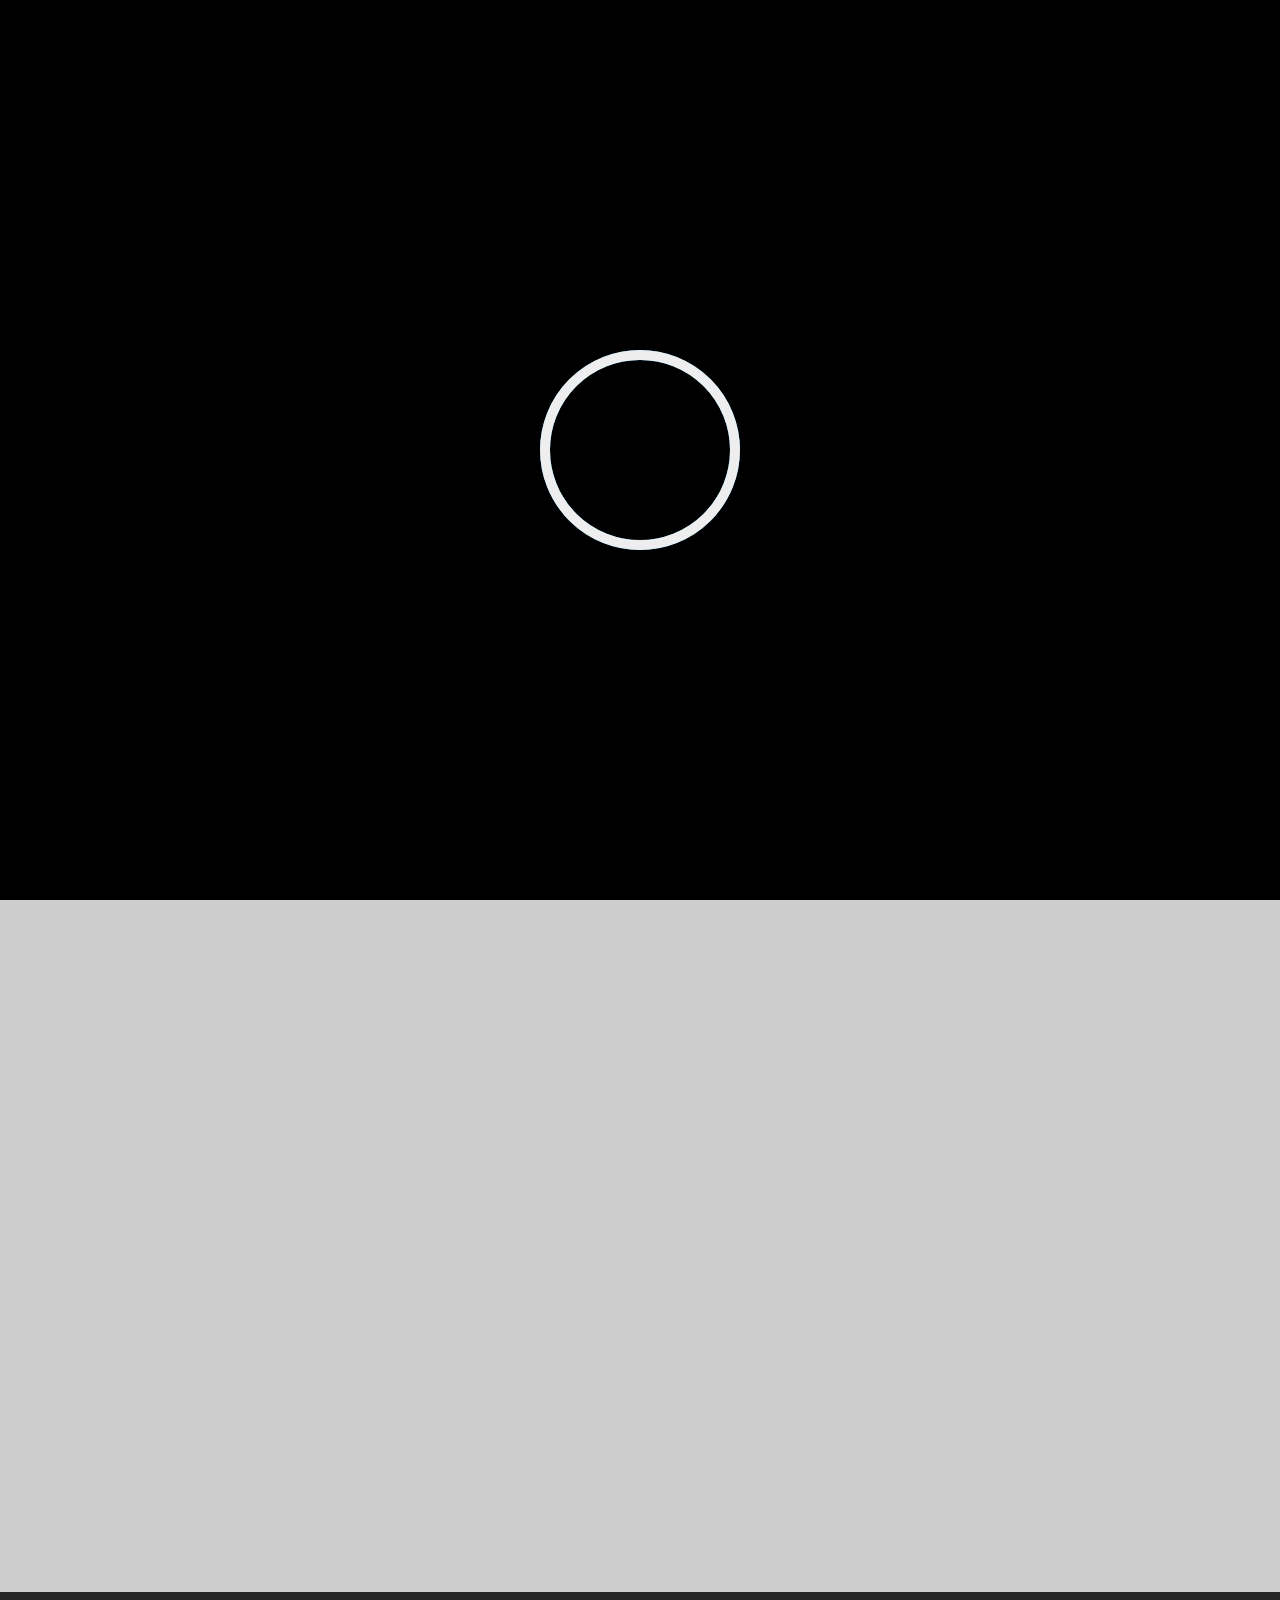
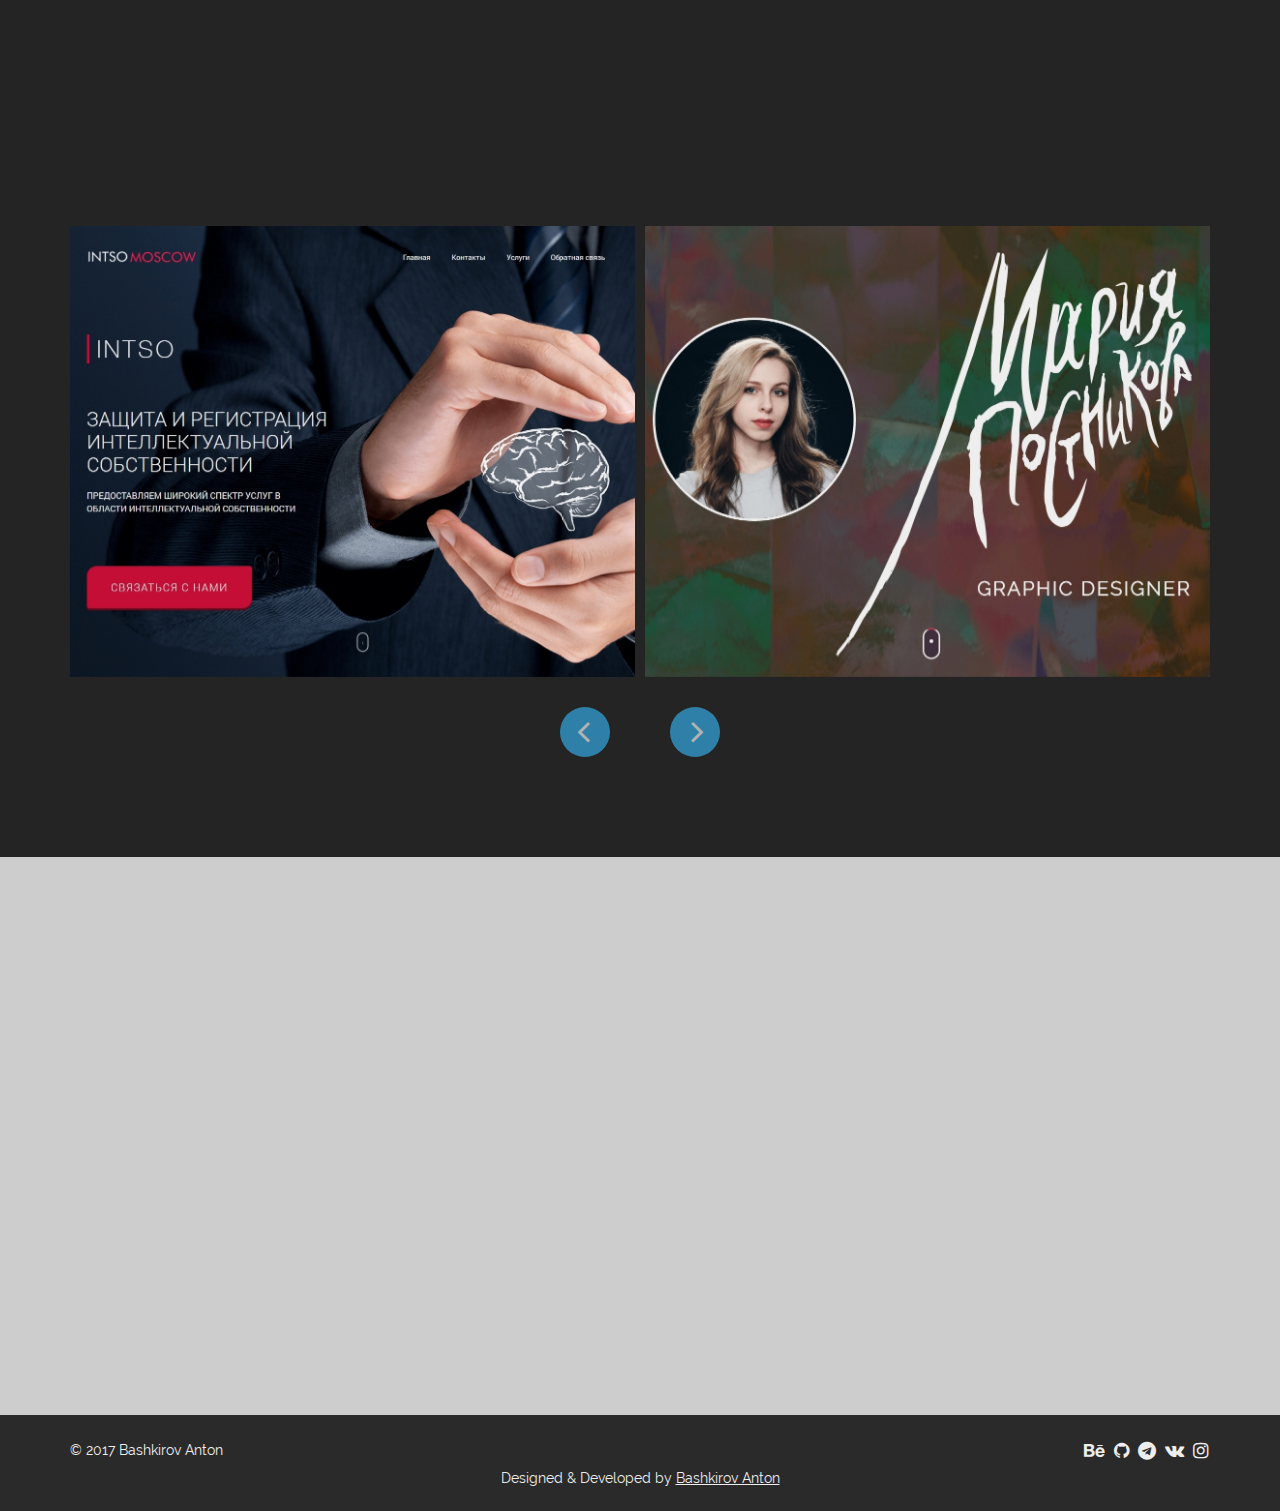
==== index.html @ 1de1ce66 "Changes" ====
<!DOCTYPE html>
<html lang="ru">

<head>

	<meta charset="utf-8">

	<title>WoeDesign | Web-Design/Front-End</title>
	<meta name="description" content="">

	<meta http-equiv="X-UA-Compatible" content="IE=edge">
	<meta name="viewport" content="width=device-width, initial-scale=1, maximum-scale=1">

	<meta property="og:image" content="img/og_image.jpg">
	<link rel="shortcut icon" href="img/favicon/favicon.png" type="image/png">
	<link rel="apple-touch-icon" href="img/favicon/apple-touch-icon.png">
	<link rel="apple-touch-icon" sizes="72x72" href="img/favicon/apple-touch-icon-72x72.png">
	<link rel="apple-touch-icon" sizes="114x114" href="img/favicon/apple-touch-icon-114x114.png">

	<!-- Chrome, Firefox OS and Opera -->
	<meta name="theme-color" content="#000">
	<!-- Windows Phone -->
	<meta name="msapplication-navbutton-color" content="#000">
	<!-- iOS Safari -->
	<meta name="apple-mobile-web-app-status-bar-style" content="#000">

	<style>body { opacity: 0; overflow-x: hidden; } html { background-color: #fff; }</style>

</head>

<body>

	<div class="preloader">
		<div class="pulse"></div>
	</div>

	<header id="head" class="main_head" data-parallax-image="img/head_bg.png">
		<div class="col-md-12">
			<div class="container">
				<div class="row">
					<div class="logo_container">
						<div class="logo">
							<img src="img/top_logo.svg" alt="">
						</div>
					</div>
					<div class="mnu_container" >

						<button class="menu-toggle">
							<span class="bars"></span>
						</button>

					</div>
					<nav class="top_mnu">
						<ul>
							<li><a href="#head"><span>Home</span></a></li>
							<li><a href="#about"><span>About me</span></a></li>
							<!-- <li><a href="#resume"><span>Резюме</span></a></li> -->
							<li><a href="#portfolio"><span>Portfolio</span></a></li>
							<li><a href="#feedback"><span>Contacts</span></a></li>
						</ul>
					</nav>
				</div>
			</div>
		</div>
		<div class="top_wrapper">
			<div class="top_descr">
				<div class="top_centered">
					<div class="top_text">
						<div class="svg_img"><img class="main_logo" src="img/main_logo.svg" alt="logo"></div>
						<p>Web_Design / Front_End</p>

						<div class="mouse_wrapper">
							<div class="mouse"></div>
						</div>
					</div>
				</div>
			</div>
		</div>


	</header>

	<section id="about" class="s-wide s_light f_sec">
		<div class="section_header from_bottom">
			<h2>About me</h2>
			<p>few details</p>
			<!-- <img src="img/sepblack.png" alt=""> -->
		</div>

		<div class="section_content">
			<div class="container">
				<div class="row">


					<div class="col-md-4 col-md-push-4">
						<div class="photo_wrapper from_bottom">
							<h3>Фото</h3>
							<div class="photo"><img src="img/123.jpg" alt="my_photo"></div>
						</div>
						<div class="social_wrapper from_bottom">
							<p>
								<a target="_blank" href="https://www.behance.net/woeisanton0ff6"><i class="fa fa-behance"></i></a> 
								<a target="_blank" href="https://github.com/WoeIsAnton"><i class="fa fa-github"></i></a>
								<a target="_blank" href="https://t.me/WoeIsAnton"><i class="fa fa-telegram"></i></a>
								<a target="_blank" href="https://www.vk.com/woeisanton/"><i class="fa fa-vk"></i></a> 
								<a target="_blank" href="https://www.instagram.com/woeisanton/"><i class="fa fa-instagram"></i></a>
							</p>
						</div>
					</div>
					<div class="col-md-4 col-md-pull-4">
						<div class="about_wrapper from_left">
							<h3>Немного обо мне</h3>
							<p>Меня зовут Антон, мне 23 года, Веб-дизайном и фронт-эндом занимаюсь в общей сложности около полугода. Любовь к данному направлению пришла совершенно случайно, во время работы контент-менеджером, но с тех пор я стараюсь прикладывать максимум усилий для собственного развития в данной области.</p>
							<p>Парктического опыта пока еще не много, но уже есть несколько готовых работ в портфолио.</p>
						</div>
					</div>
					<div class="col-md-4">
						<div class="skills_wrapper from_right">
							<h3>Ключевые навыки</h3>
							<p>h c</p>
							<p>p b</p>
							<p class="sass">s</p>
						</div>
					</div>
				</div>
			</div>
		</div>


	</section>


<!-- <section id="resume" class="s-wide s_grey">
	<div class="section_header">
		<h2>Резюме</h2>
		<div>Давайте знакомиться</div>
		<img src="img/sepWhite.png" alt="">
	</div>
	<div class="section_content">
		<div class="container">
			<div class="row">
			</div>
		</div>
	</div>
</section> -->


<section id="portfolio" class="s-wide s_grey">
	
	<div class="section_header from_bottom">
		<h2>Portfolio</h2>
		<p>Last works</p>
		<!-- <img src="img/sepWhite.png" alt=""> -->
	</div>
	<div class="section_content">
		<div class="container">
			<div class="row">
				
			<div class="col-sm-12">


				<div class="owl-carousel owl-theme">
					<div class="carousel_item">
					<img src="img/items/1item.png" alt="intso">
						<div class="item_content">
						
						<h3>Сайт ИП Артема Авдеева</h3>
						<a target="_blank" href="http://intso.moscow/">Посмотреть</a>
						</div>
					</div>
					<div class="carousel_item">
					<img src="img/items/2item.png" alt="intso">
						<div class="item_content">
						
						<h3>Портфолио Марии Постниковой</h3>
						<a target="_blank" href="https://woeisanton.github.io/mary-portfolio">Посмотреть</a>
						</div>
					</div>
					<div class="carousel_item">
					<img src="img/items/3item.png" alt="intso">
						<div class="item_content">
						
						<h3>Анимированный логотип</h3>
						<a target="_blank" href="https://woeisanton.github.io/logo">Посмотреть</a>
						</div>
					</div>

				</div>
			</div>
		</div>
	</div>
</section>


<section id="feedback" class="s-wide s_light">
	<div class="section_header from_bottom">
		<h2>Contacts</h2>
		<p>feedback</p>
		<!-- <img src="img/sepWhite.png" alt=""> -->
	</div>
	<div class="section_content">
		<div class="container">
			<div class="row">


					<div class="col-md-6 from_left">
						<div class="cont_info tar">
							<h2>Bashkirov Anton</h2>
							<p><i class="fa fa-envelope"></i> woe.is.anton@gmail.com</p>
							<p><i class="fa fa-phone"></i></i> +7 (916) 707-50-83</p>
						</div>
						<div class="social_icons tar">
							<p>Социальные профили</p>
							<div class="link_wrap">
								<p>
									<a target="_blank" href="https://www.behance.net/woeisanton0ff6"><i class="fa fa-behance"></i></a> 
									<a target="_blank" href="https://github.com/WoeIsAnton"><i class="fa fa-github"></i></a>
									<a target="_blank" href="https://t.me/WoeIsAnton"><i class="fa fa-telegram"></i></a>
									<a target="_blank" href="https://www.vk.com/woeisanton/"><i class="fa fa-vk"></i></a> 
									<a target="_blank" href="https://www.instagram.com/woeisanton/"><i class="fa fa-instagram"></i></a>
								</p>
							</div>
						</div>
					</div>
					<div class="col-md-6">
						<form action="" class="feedback_form from_right">
							<label>
								<input type="text" name="Имя" placeholder="Ваше имя" required="">
							</label>
							<label>
								<input type="email" name="Email" placeholder="Ваш Email" required="">
							</label>
							<label>
								<textarea type="text" name="Сообщение" placeholder="Вашe Сообщение" required=""></textarea>
							</label>
							<button class="submit">Отправить</button>
						</form>
					</div>
				</div>
<!-- <div class="col-sm-6">
	<p>1</p>
	<p>1</p>
	<p>1</p>
	<p>1</p>
	<p>1</p>
	<p>1</p>
</div>
<div class="col-sm-6"></div>
	<label>
		<input type="text" name="Имя" placeholder="Ваше имя" required="">
	</label>
	<label>
		<input type="email" name="Email" placeholder="Email" required="">
	</label>
	<label>
		<input type="textarea" name="Имя" placeholder="Сообщение" required="">
	</label>
 -->






<!-- 				<div class="col-sm-12">
					<div class="btn_wrap">
						<a class="wokk_button" href="https://woeisanton.github.io/wokk">НАЖМИ</a>
					</div>
				</div> -->
				

				
			</div>
		</div>
	</div>


</section>

<footer class="main_foot">
	<div class="container">
		<div class="row">

		<div class="col-sm-6">
			<div class="copy_wrap">
				<p>© 2017 Bashkirov Anton</p>
			</div>
		</div>

		<div class="col-sm-6">
			<div class="link_wrap">
				<p>
					<a target="_blank" href="https://www.behance.net/woeisanton0ff6"><i class="fa fa-behance"></i></a> 
					<a target="_blank" href="https://github.com/WoeIsAnton"><i class="fa fa-github"></i></a>
					<a target="_blank" href="https://t.me/WoeIsAnton"><i class="fa fa-telegram"></i></a>
					<a target="_blank" href="https://www.vk.com/woeisanton/"><i class="fa fa-vk"></i></a> 
					<a target="_blank" href="https://www.instagram.com/woeisanton/"><i class="fa fa-instagram"></i></a>
				</p>
			</div>
		</div>

		<div class="col-sm-12">
			<div class="dd_wrap">
			<p>Designed & Developed by <a class="bh" href="https://woeisanton.github.io/" target="_blank">Bashkirov Anton</a></p>
			</div>
		</div>



		</div>
	</div>

</footer>


<link rel="stylesheet" href="css/main.min.css">
<script src="js/scripts.min.js"></script>

</body>
</html>
---- css/main.min.css ----
@font-face{font-family:Roboto-ex;font-weight:700;font-style:normal;src:url(../fonts/RobotoBold/RobotoBold.eot);src:url(../fonts/RobotoBold/RobotoBold.eot?#iefix) format("embedded-opentype"),url(../fonts/RobotoBold/RobotoBold.woff) format("woff"),url(../fonts/RobotoBold/RobotoBold.ttf) format("truetype")}@font-face{font-family:Roboto-ex;font-weight:300;font-style:normal;src:url(../fonts/RobotoLight/RobotoLight.eot);src:url(../fonts/RobotoLight/RobotoLight.eot?#iefix) format("embedded-opentype"),url(../fonts/RobotoLight/RobotoLight.woff) format("woff"),url(../fonts/RobotoLight/RobotoLight.ttf) format("truetype")}@font-face{font-family:Roboto-ex;font-weight:400;font-style:normal;src:url(../fonts/RobotoRegular/RobotoRegular.eot);src:url(../fonts/RobotoRegular/RobotoRegular.eot?#iefix) format("embedded-opentype"),url(../fonts/RobotoRegular/RobotoRegular.woff) format("woff"),url(../fonts/RobotoRegular/RobotoRegular.ttf) format("truetype")}@font-face{font-family:Raleway-ex;font-weight:700;font-style:normal;src:url(../fonts/RalewayBold/RalewayBold.eot);src:url(../fonts/RalewayBold/RalewayBold.eot?#iefix) format("embedded-opentype"),url(../fonts/RalewayBold/RalewayBold.woff) format("woff"),url(../fonts/RalewayBold/RalewayBold.ttf) format("truetype")}@font-face{font-family:Raleway-ex;font-weight:300;font-style:normal;src:url(../fonts/RalewayLight/RalewayLight.eot);src:url(../fonts/RalewayLight/RalewayLight.eot?#iefix) format("embedded-opentype"),url(../fonts/RalewayLight/RalewayLight.woff) format("woff"),url(../fonts/RalewayLight/RalewayLight.ttf) format("truetype")}@font-face{font-family:Raleway-ex;font-weight:400;font-style:normal;src:url(../fonts/RalewayRegular/RalewayRegular.eot);src:url(../fonts/RalewayRegular/RalewayRegular.eot?#iefix) format("embedded-opentype"),url(../fonts/RalewayRegular/RalewayRegular.woff) format("woff"),url(../fonts/RalewayRegular/RalewayRegular.ttf) format("truetype")}@font-face{font-family:din-ex;font-weight:400;font-style:normal;src:url(../fonts/din/din.eot);src:url(../fonts/din/din.eot?#iefix) format("embedded-opentype"),url(../fonts/din/din.woff) format("woff"),url(../fonts/din/din.ttf) format("truetype")}@font-face{font-family:icons;font-weight:400;font-style:normal;src:url(../fonts/icons/icons.eot);src:url(../fonts/icons/icons.eot?#iefix) format("embedded-opentype"),url(../fonts/icons/icons.woff) format("woff"),url(../fonts/icons/icons.ttf) format("truetype")}@font-face{font-family:fontawesome;font-weight:400;font-style:normal;src:url(../fonts/fontawesome/fontawesome.eot);src:url(../fonts/fontawesome/fontawesome.eot?#iefix) format("embedded-opentype"),url(../fonts/fontawesome/fontawesome.woff) format("woff"),url(../fonts/fontawesome/fontawesome.ttf) format("truetype")}html{font-family:sans-serif;-ms-text-size-adjust:100%;-webkit-text-size-adjust:100%}body{margin:0}article,aside,details,figcaption,figure,footer,header,hgroup,main,menu,nav,section,summary{display:block}audio,canvas,progress,video{display:inline-block;vertical-align:baseline}audio:not([controls]){display:none;height:0}[hidden],template{display:none}a{background-color:transparent}a:active,a:hover{outline:0}abbr[title]{border-bottom:1px dotted}b,strong{font-weight:700}dfn{font-style:italic}h1{font-size:2em;margin:.67em 0}mark{background:#ff0;color:#000}small{font-size:80%}sub,sup{font-size:75%;line-height:0;position:relative;vertical-align:baseline}sup{top:-.5em}sub{bottom:-.25em}img{border:0}svg:not(:root){overflow:hidden}figure{margin:1em 40px}hr{-webkit-box-sizing:content-box;box-sizing:content-box;height:0}pre{overflow:auto}code,kbd,pre,samp{font-family:monospace,monospace;font-size:1em}button,input,optgroup,select,textarea{color:inherit;font:inherit;margin:0}button{overflow:visible}button,select{text-transform:none}button,html input[type=button],input[type=reset],input[type=submit]{-webkit-appearance:button;cursor:pointer}button[disabled],html input[disabled]{cursor:default}button::-moz-focus-inner,input::-moz-focus-inner{border:0;padding:0}input{line-height:normal}input[type=checkbox],input[type=radio]{-webkit-box-sizing:border-box;box-sizing:border-box;padding:0}input[type=number]::-webkit-inner-spin-button,input[type=number]::-webkit-outer-spin-button{height:auto}input[type=search]{-webkit-appearance:textfield;-webkit-box-sizing:content-box;box-sizing:content-box}input[type=search]::-webkit-search-cancel-button,input[type=search]::-webkit-search-decoration{-webkit-appearance:none}fieldset{border:1px solid silver;margin:0 2px;padding:.35em .625em .75em}legend{border:0;padding:0}textarea{overflow:auto}optgroup{font-weight:700}table{border-collapse:collapse;border-spacing:0}td,th{padding:0}*{-webkit-box-sizing:border-box;box-sizing:border-box}:after,:before{-webkit-box-sizing:border-box;box-sizing:border-box}html{font-size:10px;-webkit-tap-highlight-color:transparent}body{font-family:"Helvetica Neue",Helvetica,Arial,sans-serif;font-size:14px;line-height:1.42857143;color:#333;background-color:#fff}button,input,select,textarea{font-family:inherit;font-size:inherit;line-height:inherit}a{color:#337ab7;text-decoration:none}a:focus,a:hover{color:#23527c;text-decoration:underline}a:focus{outline:5px auto -webkit-focus-ring-color;outline-offset:-2px}figure{margin:0}img{vertical-align:middle}.img-responsive{display:block;max-width:100%;height:auto}.img-rounded{-webkit-border-radius:6px;border-radius:6px}.img-thumbnail{padding:4px;line-height:1.42857143;background-color:#fff;border:1px solid #ddd;-webkit-border-radius:4px;border-radius:4px;-webkit-transition:all .2s ease-in-out;-o-transition:all .2s ease-in-out;transition:all .2s ease-in-out;display:inline-block;max-width:100%;height:auto}.img-circle{-webkit-border-radius:50%;border-radius:50%}hr{margin-top:20px;margin-bottom:20px;border:0;border-top:1px solid #eee}.sr-only{position:absolute;width:1px;height:1px;margin:-1px;padding:0;overflow:hidden;clip:rect(0,0,0,0);border:0}.sr-only-focusable:active,.sr-only-focusable:focus{position:static;width:auto;height:auto;margin:0;overflow:visible;clip:auto}[role=button]{cursor:pointer}.container{margin-right:auto;margin-left:auto;padding-left:15px;padding-right:15px}@media (min-width:768px){.container{width:750px}}@media (min-width:992px){.container{width:970px}}@media (min-width:1200px){.container{width:1170px}}.container-fluid{margin-right:auto;margin-left:auto;padding-left:15px;padding-right:15px}.row{margin-left:-15px;margin-right:-15px}.col-lg-1,.col-lg-10,.col-lg-11,.col-lg-12,.col-lg-2,.col-lg-3,.col-lg-4,.col-lg-5,.col-lg-6,.col-lg-7,.col-lg-8,.col-lg-9,.col-md-1,.col-md-10,.col-md-11,.col-md-12,.col-md-2,.col-md-3,.col-md-4,.col-md-5,.col-md-6,.col-md-7,.col-md-8,.col-md-9,.col-sm-1,.col-sm-10,.col-sm-11,.col-sm-12,.col-sm-2,.col-sm-3,.col-sm-4,.col-sm-5,.col-sm-6,.col-sm-7,.col-sm-8,.col-sm-9,.col-xs-1,.col-xs-10,.col-xs-11,.col-xs-12,.col-xs-2,.col-xs-3,.col-xs-4,.col-xs-5,.col-xs-6,.col-xs-7,.col-xs-8,.col-xs-9{position:relative;min-height:1px;padding-left:15px;padding-right:15px}.col-xs-1,.col-xs-10,.col-xs-11,.col-xs-12,.col-xs-2,.col-xs-3,.col-xs-4,.col-xs-5,.col-xs-6,.col-xs-7,.col-xs-8,.col-xs-9{float:left}.col-xs-12{width:100%}.col-xs-11{width:91.66666667%}.col-xs-10{width:83.33333333%}.col-xs-9{width:75%}.col-xs-8{width:66.66666667%}.col-xs-7{width:58.33333333%}.col-xs-6{width:50%}.col-xs-5{width:41.66666667%}.col-xs-4{width:33.33333333%}.col-xs-3{width:25%}.col-xs-2{width:16.66666667%}.col-xs-1{width:8.33333333%}.col-xs-pull-12{right:100%}.col-xs-pull-11{right:91.66666667%}.col-xs-pull-10{right:83.33333333%}.col-xs-pull-9{right:75%}.col-xs-pull-8{right:66.66666667%}.col-xs-pull-7{right:58.33333333%}.col-xs-pull-6{right:50%}.col-xs-pull-5{right:41.66666667%}.col-xs-pull-4{right:33.33333333%}.col-xs-pull-3{right:25%}.col-xs-pull-2{right:16.66666667%}.col-xs-pull-1{right:8.33333333%}.col-xs-pull-0{right:auto}.col-xs-push-12{left:100%}.col-xs-push-11{left:91.66666667%}.col-xs-push-10{left:83.33333333%}.col-xs-push-9{left:75%}.col-xs-push-8{left:66.66666667%}.col-xs-push-7{left:58.33333333%}.col-xs-push-6{left:50%}.col-xs-push-5{left:41.66666667%}.col-xs-push-4{left:33.33333333%}.col-xs-push-3{left:25%}.col-xs-push-2{left:16.66666667%}.col-xs-push-1{left:8.33333333%}.col-xs-push-0{left:auto}.col-xs-offset-12{margin-left:100%}.col-xs-offset-11{margin-left:91.66666667%}.col-xs-offset-10{margin-left:83.33333333%}.col-xs-offset-9{margin-left:75%}.col-xs-offset-8{margin-left:66.66666667%}.col-xs-offset-7{margin-left:58.33333333%}.col-xs-offset-6{margin-left:50%}.col-xs-offset-5{margin-left:41.66666667%}.col-xs-offset-4{margin-left:33.33333333%}.col-xs-offset-3{margin-left:25%}.col-xs-offset-2{margin-left:16.66666667%}.col-xs-offset-1{margin-left:8.33333333%}.col-xs-offset-0{margin-left:0}@media (min-width:768px){.col-sm-1,.col-sm-10,.col-sm-11,.col-sm-12,.col-sm-2,.col-sm-3,.col-sm-4,.col-sm-5,.col-sm-6,.col-sm-7,.col-sm-8,.col-sm-9{float:left}.col-sm-12{width:100%}.col-sm-11{width:91.66666667%}.col-sm-10{width:83.33333333%}.col-sm-9{width:75%}.col-sm-8{width:66.66666667%}.col-sm-7{width:58.33333333%}.col-sm-6{width:50%}.col-sm-5{width:41.66666667%}.col-sm-4{width:33.33333333%}.col-sm-3{width:25%}.col-sm-2{width:16.66666667%}.col-sm-1{width:8.33333333%}.col-sm-pull-12{right:100%}.col-sm-pull-11{right:91.66666667%}.col-sm-pull-10{right:83.33333333%}.col-sm-pull-9{right:75%}.col-sm-pull-8{right:66.66666667%}.col-sm-pull-7{right:58.33333333%}.col-sm-pull-6{right:50%}.col-sm-pull-5{right:41.66666667%}.col-sm-pull-4{right:33.33333333%}.col-sm-pull-3{right:25%}.col-sm-pull-2{right:16.66666667%}.col-sm-pull-1{right:8.33333333%}.col-sm-pull-0{right:auto}.col-sm-push-12{left:100%}.col-sm-push-11{left:91.66666667%}.col-sm-push-10{left:83.33333333%}.col-sm-push-9{left:75%}.col-sm-push-8{left:66.66666667%}.col-sm-push-7{left:58.33333333%}.col-sm-push-6{left:50%}.col-sm-push-5{left:41.66666667%}.col-sm-push-4{left:33.33333333%}.col-sm-push-3{left:25%}.col-sm-push-2{left:16.66666667%}.col-sm-push-1{left:8.33333333%}.col-sm-push-0{left:auto}.col-sm-offset-12{margin-left:100%}.col-sm-offset-11{margin-left:91.66666667%}.col-sm-offset-10{margin-left:83.33333333%}.col-sm-offset-9{margin-left:75%}.col-sm-offset-8{margin-left:66.66666667%}.col-sm-offset-7{margin-left:58.33333333%}.col-sm-offset-6{margin-left:50%}.col-sm-offset-5{margin-left:41.66666667%}.col-sm-offset-4{margin-left:33.33333333%}.col-sm-offset-3{margin-left:25%}.col-sm-offset-2{margin-left:16.66666667%}.col-sm-offset-1{margin-left:8.33333333%}.col-sm-offset-0{margin-left:0}}@media (min-width:992px){.col-md-1,.col-md-10,.col-md-11,.col-md-12,.col-md-2,.col-md-3,.col-md-4,.col-md-5,.col-md-6,.col-md-7,.col-md-8,.col-md-9{float:left}.col-md-12{width:100%}.col-md-11{width:91.66666667%}.col-md-10{width:83.33333333%}.col-md-9{width:75%}.col-md-8{width:66.66666667%}.col-md-7{width:58.33333333%}.col-md-6{width:50%}.col-md-5{width:41.66666667%}.col-md-4{width:33.33333333%}.col-md-3{width:25%}.col-md-2{width:16.66666667%}.col-md-1{width:8.33333333%}.col-md-pull-12{right:100%}.col-md-pull-11{right:91.66666667%}.col-md-pull-10{right:83.33333333%}.col-md-pull-9{right:75%}.col-md-pull-8{right:66.66666667%}.col-md-pull-7{right:58.33333333%}.col-md-pull-6{right:50%}.col-md-pull-5{right:41.66666667%}.col-md-pull-4{right:33.33333333%}.col-md-pull-3{right:25%}.col-md-pull-2{right:16.66666667%}.col-md-pull-1{right:8.33333333%}.col-md-pull-0{right:auto}.col-md-push-12{left:100%}.col-md-push-11{left:91.66666667%}.col-md-push-10{left:83.33333333%}.col-md-push-9{left:75%}.col-md-push-8{left:66.66666667%}.col-md-push-7{left:58.33333333%}.col-md-push-6{left:50%}.col-md-push-5{left:41.66666667%}.col-md-push-4{left:33.33333333%}.col-md-push-3{left:25%}.col-md-push-2{left:16.66666667%}.col-md-push-1{left:8.33333333%}.col-md-push-0{left:auto}.col-md-offset-12{margin-left:100%}.col-md-offset-11{margin-left:91.66666667%}.col-md-offset-10{margin-left:83.33333333%}.col-md-offset-9{margin-left:75%}.col-md-offset-8{margin-left:66.66666667%}.col-md-offset-7{margin-left:58.33333333%}.col-md-offset-6{margin-left:50%}.col-md-offset-5{margin-left:41.66666667%}.col-md-offset-4{margin-left:33.33333333%}.col-md-offset-3{margin-left:25%}.col-md-offset-2{margin-left:16.66666667%}.col-md-offset-1{margin-left:8.33333333%}.col-md-offset-0{margin-left:0}}@media (min-width:1200px){.col-lg-1,.col-lg-10,.col-lg-11,.col-lg-12,.col-lg-2,.col-lg-3,.col-lg-4,.col-lg-5,.col-lg-6,.col-lg-7,.col-lg-8,.col-lg-9{float:left}.col-lg-12{width:100%}.col-lg-11{width:91.66666667%}.col-lg-10{width:83.33333333%}.col-lg-9{width:75%}.col-lg-8{width:66.66666667%}.col-lg-7{width:58.33333333%}.col-lg-6{width:50%}.col-lg-5{width:41.66666667%}.col-lg-4{width:33.33333333%}.col-lg-3{width:25%}.col-lg-2{width:16.66666667%}.col-lg-1{width:8.33333333%}.col-lg-pull-12{right:100%}.col-lg-pull-11{right:91.66666667%}.col-lg-pull-10{right:83.33333333%}.col-lg-pull-9{right:75%}.col-lg-pull-8{right:66.66666667%}.col-lg-pull-7{right:58.33333333%}.col-lg-pull-6{right:50%}.col-lg-pull-5{right:41.66666667%}.col-lg-pull-4{right:33.33333333%}.col-lg-pull-3{right:25%}.col-lg-pull-2{right:16.66666667%}.col-lg-pull-1{right:8.33333333%}.col-lg-pull-0{right:auto}.col-lg-push-12{left:100%}.col-lg-push-11{left:91.66666667%}.col-lg-push-10{left:83.33333333%}.col-lg-push-9{left:75%}.col-lg-push-8{left:66.66666667%}.col-lg-push-7{left:58.33333333%}.col-lg-push-6{left:50%}.col-lg-push-5{left:41.66666667%}.col-lg-push-4{left:33.33333333%}.col-lg-push-3{left:25%}.col-lg-push-2{left:16.66666667%}.col-lg-push-1{left:8.33333333%}.col-lg-push-0{left:auto}.col-lg-offset-12{margin-left:100%}.col-lg-offset-11{margin-left:91.66666667%}.col-lg-offset-10{margin-left:83.33333333%}.col-lg-offset-9{margin-left:75%}.col-lg-offset-8{margin-left:66.66666667%}.col-lg-offset-7{margin-left:58.33333333%}.col-lg-offset-6{margin-left:50%}.col-lg-offset-5{margin-left:41.66666667%}.col-lg-offset-4{margin-left:33.33333333%}.col-lg-offset-3{margin-left:25%}.col-lg-offset-2{margin-left:16.66666667%}.col-lg-offset-1{margin-left:8.33333333%}.col-lg-offset-0{margin-left:0}}.clearfix:after,.clearfix:before,.container-fluid:after,.container-fluid:before,.container:after,.container:before,.row:after,.row:before{content:" ";display:table}.clearfix:after,.container-fluid:after,.container:after,.row:after{clear:both}.center-block{display:block;margin-left:auto;margin-right:auto}.pull-right{float:right!important}.pull-left{float:left!important}.hide{display:none!important}.show{display:block!important}.invisible{visibility:hidden}.text-hide{font:0/0 a;color:transparent;text-shadow:none;background-color:transparent;border:0}.hidden{display:none!important}.affix{position:fixed}@-ms-viewport{width:device-width}.visible-lg,.visible-md,.visible-sm,.visible-xs{display:none!important}.visible-lg-block,.visible-lg-inline,.visible-lg-inline-block,.visible-md-block,.visible-md-inline,.visible-md-inline-block,.visible-sm-block,.visible-sm-inline,.visible-sm-inline-block,.visible-xs-block,.visible-xs-inline,.visible-xs-inline-block{display:none!important}@media (max-width:767px){.visible-xs{display:block!important}table.visible-xs{display:table!important}tr.visible-xs{display:table-row!important}td.visible-xs,th.visible-xs{display:table-cell!important}}@media (max-width:767px){.visible-xs-block{display:block!important}}@media (max-width:767px){.visible-xs-inline{display:inline!important}}@media (max-width:767px){.visible-xs-inline-block{display:inline-block!important}}@media (min-width:768px) and (max-width:991px){.visible-sm{display:block!important}table.visible-sm{display:table!important}tr.visible-sm{display:table-row!important}td.visible-sm,th.visible-sm{display:table-cell!important}}@media (min-width:768px) and (max-width:991px){.visible-sm-block{display:block!important}}@media (min-width:768px) and (max-width:991px){.visible-sm-inline{display:inline!important}}@media (min-width:768px) and (max-width:991px){.visible-sm-inline-block{display:inline-block!important}}@media (min-width:992px) and (max-width:1199px){.visible-md{display:block!important}table.visible-md{display:table!important}tr.visible-md{display:table-row!important}td.visible-md,th.visible-md{display:table-cell!important}}@media (min-width:992px) and (max-width:1199px){.visible-md-block{display:block!important}}@media (min-width:992px) and (max-width:1199px){.visible-md-inline{display:inline!important}}@media (min-width:992px) and (max-width:1199px){.visible-md-inline-block{display:inline-block!important}}@media (min-width:1200px){.visible-lg{display:block!important}table.visible-lg{display:table!important}tr.visible-lg{display:table-row!important}td.visible-lg,th.visible-lg{display:table-cell!important}}@media (min-width:1200px){.visible-lg-block{display:block!important}}@media (min-width:1200px){.visible-lg-inline{display:inline!important}}@media (min-width:1200px){.visible-lg-inline-block{display:inline-block!important}}@media (max-width:767px){.hidden-xs{display:none!important}}@media (min-width:768px) and (max-width:991px){.hidden-sm{display:none!important}}@media (min-width:992px) and (max-width:1199px){.hidden-md{display:none!important}}@media (min-width:1200px){.hidden-lg{display:none!important}}.visible-print{display:none!important}@media print{.visible-print{display:block!important}table.visible-print{display:table!important}tr.visible-print{display:table-row!important}td.visible-print,th.visible-print{display:table-cell!important}}.visible-print-block{display:none!important}@media print{.visible-print-block{display:block!important}}.visible-print-inline{display:none!important}@media print{.visible-print-inline{display:inline!important}}.visible-print-inline-block{display:none!important}@media print{.visible-print-inline-block{display:inline-block!important}}@media print{.hidden-print{display:none!important}}.mfp-bg{top:0;left:0;width:100%;height:100%;z-index:1042;overflow:hidden;position:fixed;background:#0b0b0b;opacity:.8}.mfp-wrap{top:0;left:0;width:100%;height:100%;z-index:1043;position:fixed;outline:0!important}.mfp-container{text-align:center;position:absolute;width:100%;height:100%;left:0;top:0;padding:0 8px;-webkit-box-sizing:border-box;box-sizing:border-box}.mfp-container:before{content:'';display:inline-block;height:100%;vertical-align:middle}.mfp-align-top .mfp-container:before{display:none}.mfp-content{position:relative;display:inline-block;vertical-align:middle;margin:0 auto;text-align:left;z-index:1045}.mfp-ajax-holder .mfp-content,.mfp-inline-holder .mfp-content{width:100%;cursor:auto}.mfp-ajax-cur{cursor:progress}.mfp-zoom-out-cur{cursor:-webkit-zoom-out;cursor:zoom-out}.mfp-zoom-out-cur .mfp-image-holder .mfp-close{cursor:-webkit-zoom-out;cursor:zoom-out}.mfp-zoom{cursor:pointer;cursor:-webkit-zoom-in;cursor:zoom-in}.mfp-auto-cursor .mfp-content{cursor:auto}.mfp-arrow,.mfp-close,.mfp-counter,.mfp-preloader{-webkit-user-select:none;-moz-user-select:none;-ms-user-select:none;user-select:none}.mfp-loading.mfp-figure{display:none}.mfp-hide{display:none!important}.mfp-preloader{color:#ccc;position:absolute;top:50%;width:auto;text-align:center;margin-top:-.8em;left:8px;right:8px;z-index:1044}.mfp-preloader a{color:#ccc}.mfp-preloader a:hover{color:#fff}.mfp-s-error .mfp-content,.mfp-s-ready .mfp-preloader{display:none}button.mfp-arrow,button.mfp-close{overflow:visible;cursor:pointer;background:0 0;border:0;display:block;outline:0;padding:0;z-index:1046;-webkit-box-shadow:none;box-shadow:none}button::-moz-focus-inner{padding:0;border:0}.mfp-close{width:44px;height:44px;line-height:44px;position:absolute;right:0;top:0;text-decoration:none;text-align:center;opacity:.65;padding:0 0 18px 10px;color:#fff;font-style:normal;font-size:28px;font-family:Arial,Baskerville,monospace}.mfp-close:focus,.mfp-close:hover{opacity:1}.mfp-close:active{top:1px}.mfp-close-btn-in .mfp-close{color:#333}.mfp-iframe-holder .mfp-close,.mfp-image-holder .mfp-close{color:#fff;right:-6px;text-align:right;padding-right:6px;width:100%}.mfp-counter{position:absolute;top:0;right:0;color:#ccc;font-size:12px;line-height:18px;white-space:nowrap}.mfp-arrow{position:absolute;opacity:.65;margin:0;top:50%;margin-top:-55px;padding:0;width:90px;height:110px;-webkit-tap-highlight-color:transparent}.mfp-arrow:active{margin-top:-54px}.mfp-arrow:focus,.mfp-arrow:hover{opacity:1}.mfp-arrow .mfp-a,.mfp-arrow .mfp-b,.mfp-arrow:after,.mfp-arrow:before{content:'';display:block;width:0;height:0;position:absolute;left:0;top:0;margin-top:35px;margin-left:35px;border:medium inset transparent}.mfp-arrow .mfp-a,.mfp-arrow:after{border-top-width:13px;border-bottom-width:13px;top:8px}.mfp-arrow .mfp-b,.mfp-arrow:before{border-top-width:21px;border-bottom-width:21px;opacity:.7}.mfp-arrow-left{left:0}.mfp-arrow-left .mfp-a,.mfp-arrow-left:after{border-right:17px solid #fff;margin-left:31px}.mfp-arrow-left .mfp-b,.mfp-arrow-left:before{margin-left:25px;border-right:27px solid #3f3f3f}.mfp-arrow-right{right:0}.mfp-arrow-right .mfp-a,.mfp-arrow-right:after{border-left:17px solid #fff;margin-left:39px}.mfp-arrow-right .mfp-b,.mfp-arrow-right:before{border-left:27px solid #3f3f3f}.mfp-iframe-holder{padding-top:40px;padding-bottom:40px}.mfp-iframe-holder .mfp-content{line-height:0;width:100%;max-width:900px}.mfp-iframe-holder .mfp-close{top:-40px}.mfp-iframe-scaler{width:100%;height:0;overflow:hidden;padding-top:56.25%}.mfp-iframe-scaler iframe{position:absolute;display:block;top:0;left:0;width:100%;height:100%;-webkit-box-shadow:0 0 8px rgba(0,0,0,.6);box-shadow:0 0 8px rgba(0,0,0,.6);background:#000}img.mfp-img{width:auto;max-width:100%;height:auto;display:block;line-height:0;-webkit-box-sizing:border-box;box-sizing:border-box;padding:40px 0 40px;margin:0 auto}.mfp-figure{line-height:0}.mfp-figure:after{content:'';position:absolute;left:0;top:40px;bottom:40px;display:block;right:0;width:auto;height:auto;z-index:-1;-webkit-box-shadow:0 0 8px rgba(0,0,0,.6);box-shadow:0 0 8px rgba(0,0,0,.6);background:#444}.mfp-figure small{color:#bdbdbd;display:block;font-size:12px;line-height:14px}.mfp-figure figure{margin:0}.mfp-bottom-bar{margin-top:-36px;position:absolute;top:100%;left:0;width:100%;cursor:auto}.mfp-title{text-align:left;line-height:18px;color:#f3f3f3;word-wrap:break-word;padding-right:36px}.mfp-image-holder .mfp-content{max-width:100%}.mfp-gallery .mfp-image-holder .mfp-figure{cursor:pointer}@media screen and (max-width:800px) and (orientation:landscape),screen and (max-height:300px){.mfp-img-mobile .mfp-image-holder{padding-left:0;padding-right:0}.mfp-img-mobile img.mfp-img{padding:0}.mfp-img-mobile .mfp-figure:after{top:0;bottom:0}.mfp-img-mobile .mfp-figure small{display:inline;margin-left:5px}.mfp-img-mobile .mfp-bottom-bar{background:rgba(0,0,0,.6);bottom:0;margin:0;top:auto;padding:3px 5px;position:fixed;-webkit-box-sizing:border-box;box-sizing:border-box}.mfp-img-mobile .mfp-bottom-bar:empty{padding:0}.mfp-img-mobile .mfp-counter{right:5px;top:3px}.mfp-img-mobile .mfp-close{top:0;right:0;width:35px;height:35px;line-height:35px;background:rgba(0,0,0,.6);position:fixed;text-align:center;padding:0}}@media all and (max-width:900px){.mfp-arrow{-webkit-transform:scale(.75);-ms-transform:scale(.75);transform:scale(.75)}.mfp-arrow-left{-webkit-transform-origin:0;-ms-transform-origin:0;transform-origin:0}.mfp-arrow-right{-webkit-transform-origin:100%;-ms-transform-origin:100%;transform-origin:100%}.mfp-container{padding-left:6px;padding-right:6px}}.mfp-ie7 .mfp-img{padding:0}.mfp-ie7 .mfp-bottom-bar{width:600px;left:50%;margin-left:-300px;margin-top:5px;padding-bottom:5px}.mfp-ie7 .mfp-container{padding:0}.mfp-ie7 .mfp-content{padding-top:44px}.mfp-ie7 .mfp-close{top:0;right:0;padding-top:0}@font-face{font-family:FontAwesome;src:url(../fonts/fontawesome-webfont.eot?v=4.7.0);src:url(../fonts/fontawesome-webfont.eot?#iefix&v=4.7.0) format("embedded-opentype"),url(../fonts/fontawesome-webfont.woff2?v=4.7.0) format("woff2"),url(../fonts/fontawesome-webfont.woff?v=4.7.0) format("woff"),url(../fonts/fontawesome-webfont.ttf?v=4.7.0) format("truetype"),url(../fonts/fontawesome-webfont.svg?v=4.7.0#fontawesomeregular) format("svg");font-weight:400;font-style:normal}.fa{display:inline-block;font:normal normal normal 14px/1 FontAwesome;font-size:inherit;text-rendering:auto;-webkit-font-smoothing:antialiased;-moz-osx-font-smoothing:grayscale}.fa-lg{font-size:1.33333333em;line-height:.75em;vertical-align:-15%}.fa-2x{font-size:2em}.fa-3x{font-size:3em}.fa-4x{font-size:4em}.fa-5x{font-size:5em}.fa-fw{width:1.28571429em;text-align:center}.fa-ul{padding-left:0;margin-left:2.14285714em;list-style-type:none}.fa-ul>li{position:relative}.fa-li{position:absolute;left:-2.14285714em;width:2.14285714em;top:.14285714em;text-align:center}.fa-li.fa-lg{left:-1.85714286em}.fa-border{padding:.2em .25em .15em;border:solid .08em #eee;-webkit-border-radius:.1em;border-radius:.1em}.fa-pull-left{float:left}.fa-pull-right{float:right}.fa.fa-pull-left{margin-right:.3em}.fa.fa-pull-right{margin-left:.3em}.pull-right{float:right}.pull-left{float:left}.fa.pull-left{margin-right:.3em}.fa.pull-right{margin-left:.3em}.fa-spin{-webkit-animation:fa-spin 2s infinite linear;animation:fa-spin 2s infinite linear}.fa-pulse{-webkit-animation:fa-spin 1s infinite steps(8);animation:fa-spin 1s infinite steps(8)}@-webkit-keyframes fa-spin{0%{-webkit-transform:rotate(0);transform:rotate(0)}100%{-webkit-transform:rotate(359deg);transform:rotate(359deg)}}@keyframes fa-spin{0%{-webkit-transform:rotate(0);transform:rotate(0)}100%{-webkit-transform:rotate(359deg);transform:rotate(359deg)}}.fa-rotate-90{-webkit-transform:rotate(90deg);-ms-transform:rotate(90deg);transform:rotate(90deg)}.fa-rotate-180{-webkit-transform:rotate(180deg);-ms-transform:rotate(180deg);transform:rotate(180deg)}.fa-rotate-270{-webkit-transform:rotate(270deg);-ms-transform:rotate(270deg);transform:rotate(270deg)}.fa-flip-horizontal{-webkit-transform:scale(-1,1);-ms-transform:scale(-1,1);transform:scale(-1,1)}.fa-flip-vertical{-webkit-transform:scale(1,-1);-ms-transform:scale(1,-1);transform:scale(1,-1)}:root .fa-flip-horizontal,:root .fa-flip-vertical,:root .fa-rotate-180,:root .fa-rotate-270,:root .fa-rotate-90{-webkit-filter:none;filter:none}.fa-stack{position:relative;display:inline-block;width:2em;height:2em;line-height:2em;vertical-align:middle}.fa-stack-1x,.fa-stack-2x{position:absolute;left:0;width:100%;text-align:center}.fa-stack-1x{line-height:inherit}.fa-stack-2x{font-size:2em}.fa-inverse{color:#fff}.fa-glass:before{content:"\f000"}.fa-music:before{content:"\f001"}.fa-search:before{content:"\f002"}.fa-envelope-o:before{content:"\f003"}.fa-heart:before{content:"\f004"}.fa-star:before{content:"\f005"}.fa-star-o:before{content:"\f006"}.fa-user:before{content:"\f007"}.fa-film:before{content:"\f008"}.fa-th-large:before{content:"\f009"}.fa-th:before{content:"\f00a"}.fa-th-list:before{content:"\f00b"}.fa-check:before{content:"\f00c"}.fa-close:before,.fa-remove:before,.fa-times:before{content:"\f00d"}.fa-search-plus:before{content:"\f00e"}.fa-search-minus:before{content:"\f010"}.fa-power-off:before{content:"\f011"}.fa-signal:before{content:"\f012"}.fa-cog:before,.fa-gear:before{content:"\f013"}.fa-trash-o:before{content:"\f014"}.fa-home:before{content:"\f015"}.fa-file-o:before{content:"\f016"}.fa-clock-o:before{content:"\f017"}.fa-road:before{content:"\f018"}.fa-download:before{content:"\f019"}.fa-arrow-circle-o-down:before{content:"\f01a"}.fa-arrow-circle-o-up:before{content:"\f01b"}.fa-inbox:before{content:"\f01c"}.fa-play-circle-o:before{content:"\f01d"}.fa-repeat:before,.fa-rotate-right:before{content:"\f01e"}.fa-refresh:before{content:"\f021"}.fa-list-alt:before{content:"\f022"}.fa-lock:before{content:"\f023"}.fa-flag:before{content:"\f024"}.fa-headphones:before{content:"\f025"}.fa-volume-off:before{content:"\f026"}.fa-volume-down:before{content:"\f027"}.fa-volume-up:before{content:"\f028"}.fa-qrcode:before{content:"\f029"}.fa-barcode:before{content:"\f02a"}.fa-tag:before{content:"\f02b"}.fa-tags:before{content:"\f02c"}.fa-book:before{content:"\f02d"}.fa-bookmark:before{content:"\f02e"}.fa-print:before{content:"\f02f"}.fa-camera:before{content:"\f030"}.fa-font:before{content:"\f031"}.fa-bold:before{content:"\f032"}.fa-italic:before{content:"\f033"}.fa-text-height:before{content:"\f034"}.fa-text-width:before{content:"\f035"}.fa-align-left:before{content:"\f036"}.fa-align-center:before{content:"\f037"}.fa-align-right:before{content:"\f038"}.fa-align-justify:before{content:"\f039"}.fa-list:before{content:"\f03a"}.fa-dedent:before,.fa-outdent:before{content:"\f03b"}.fa-indent:before{content:"\f03c"}.fa-video-camera:before{content:"\f03d"}.fa-image:before,.fa-photo:before,.fa-picture-o:before{content:"\f03e"}.fa-pencil:before{content:"\f040"}.fa-map-marker:before{content:"\f041"}.fa-adjust:before{content:"\f042"}.fa-tint:before{content:"\f043"}.fa-edit:before,.fa-pencil-square-o:before{content:"\f044"}.fa-share-square-o:before{content:"\f045"}.fa-check-square-o:before{content:"\f046"}.fa-arrows:before{content:"\f047"}.fa-step-backward:before{content:"\f048"}.fa-fast-backward:before{content:"\f049"}.fa-backward:before{content:"\f04a"}.fa-play:before{content:"\f04b"}.fa-pause:before{content:"\f04c"}.fa-stop:before{content:"\f04d"}.fa-forward:before{content:"\f04e"}.fa-fast-forward:before{content:"\f050"}.fa-step-forward:before{content:"\f051"}.fa-eject:before{content:"\f052"}.fa-chevron-left:before{content:"\f053"}.fa-chevron-right:before{content:"\f054"}.fa-plus-circle:before{content:"\f055"}.fa-minus-circle:before{content:"\f056"}.fa-times-circle:before{content:"\f057"}.fa-check-circle:before{content:"\f058"}.fa-question-circle:before{content:"\f059"}.fa-info-circle:before{content:"\f05a"}.fa-crosshairs:before{content:"\f05b"}.fa-times-circle-o:before{content:"\f05c"}.fa-check-circle-o:before{content:"\f05d"}.fa-ban:before{content:"\f05e"}.fa-arrow-left:before{content:"\f060"}.fa-arrow-right:before{content:"\f061"}.fa-arrow-up:before{content:"\f062"}.fa-arrow-down:before{content:"\f063"}.fa-mail-forward:before,.fa-share:before{content:"\f064"}.fa-expand:before{content:"\f065"}.fa-compress:before{content:"\f066"}.fa-plus:before{content:"\f067"}.fa-minus:before{content:"\f068"}.fa-asterisk:before{content:"\f069"}.fa-exclamation-circle:before{content:"\f06a"}.fa-gift:before{content:"\f06b"}.fa-leaf:before{content:"\f06c"}.fa-fire:before{content:"\f06d"}.fa-eye:before{content:"\f06e"}.fa-eye-slash:before{content:"\f070"}.fa-exclamation-triangle:before,.fa-warning:before{content:"\f071"}.fa-plane:before{content:"\f072"}.fa-calendar:before{content:"\f073"}.fa-random:before{content:"\f074"}.fa-comment:before{content:"\f075"}.fa-magnet:before{content:"\f076"}.fa-chevron-up:before{content:"\f077"}.fa-chevron-down:before{content:"\f078"}.fa-retweet:before{content:"\f079"}.fa-shopping-cart:before{content:"\f07a"}.fa-folder:before{content:"\f07b"}.fa-folder-open:before{content:"\f07c"}.fa-arrows-v:before{content:"\f07d"}.fa-arrows-h:before{content:"\f07e"}.fa-bar-chart-o:before,.fa-bar-chart:before{content:"\f080"}.fa-twitter-square:before{content:"\f081"}.fa-facebook-square:before{content:"\f082"}.fa-camera-retro:before{content:"\f083"}.fa-key:before{content:"\f084"}.fa-cogs:before,.fa-gears:before{content:"\f085"}.fa-comments:before{content:"\f086"}.fa-thumbs-o-up:before{content:"\f087"}.fa-thumbs-o-down:before{content:"\f088"}.fa-star-half:before{content:"\f089"}.fa-heart-o:before{content:"\f08a"}.fa-sign-out:before{content:"\f08b"}.fa-linkedin-square:before{content:"\f08c"}.fa-thumb-tack:before{content:"\f08d"}.fa-external-link:before{content:"\f08e"}.fa-sign-in:before{content:"\f090"}.fa-trophy:before{content:"\f091"}.fa-github-square:before{content:"\f092"}.fa-upload:before{content:"\f093"}.fa-lemon-o:before{content:"\f094"}.fa-phone:before{content:"\f095"}.fa-square-o:before{content:"\f096"}.fa-bookmark-o:before{content:"\f097"}.fa-phone-square:before{content:"\f098"}.fa-twitter:before{content:"\f099"}.fa-facebook-f:before,.fa-facebook:before{content:"\f09a"}.fa-github:before{content:"\f09b"}.fa-unlock:before{content:"\f09c"}.fa-credit-card:before{content:"\f09d"}.fa-feed:before,.fa-rss:before{content:"\f09e"}.fa-hdd-o:before{content:"\f0a0"}.fa-bullhorn:before{content:"\f0a1"}.fa-bell:before{content:"\f0f3"}.fa-certificate:before{content:"\f0a3"}.fa-hand-o-right:before{content:"\f0a4"}.fa-hand-o-left:before{content:"\f0a5"}.fa-hand-o-up:before{content:"\f0a6"}.fa-hand-o-down:before{content:"\f0a7"}.fa-arrow-circle-left:before{content:"\f0a8"}.fa-arrow-circle-right:before{content:"\f0a9"}.fa-arrow-circle-up:before{content:"\f0aa"}.fa-arrow-circle-down:before{content:"\f0ab"}.fa-globe:before{content:"\f0ac"}.fa-wrench:before{content:"\f0ad"}.fa-tasks:before{content:"\f0ae"}.fa-filter:before{content:"\f0b0"}.fa-briefcase:before{content:"\f0b1"}.fa-arrows-alt:before{content:"\f0b2"}.fa-group:before,.fa-users:before{content:"\f0c0"}.fa-chain:before,.fa-link:before{content:"\f0c1"}.fa-cloud:before{content:"\f0c2"}.fa-flask:before{content:"\f0c3"}.fa-cut:before,.fa-scissors:before{content:"\f0c4"}.fa-copy:before,.fa-files-o:before{content:"\f0c5"}.fa-paperclip:before{content:"\f0c6"}.fa-floppy-o:before,.fa-save:before{content:"\f0c7"}.fa-square:before{content:"\f0c8"}.fa-bars:before,.fa-navicon:before,.fa-reorder:before{content:"\f0c9"}.fa-list-ul:before{content:"\f0ca"}.fa-list-ol:before{content:"\f0cb"}.fa-strikethrough:before{content:"\f0cc"}.fa-underline:before{content:"\f0cd"}.fa-table:before{content:"\f0ce"}.fa-magic:before{content:"\f0d0"}.fa-truck:before{content:"\f0d1"}.fa-pinterest:before{content:"\f0d2"}.fa-pinterest-square:before{content:"\f0d3"}.fa-google-plus-square:before{content:"\f0d4"}.fa-google-plus:before{content:"\f0d5"}.fa-money:before{content:"\f0d6"}.fa-caret-down:before{content:"\f0d7"}.fa-caret-up:before{content:"\f0d8"}.fa-caret-left:before{content:"\f0d9"}.fa-caret-right:before{content:"\f0da"}.fa-columns:before{content:"\f0db"}.fa-sort:before,.fa-unsorted:before{content:"\f0dc"}.fa-sort-desc:before,.fa-sort-down:before{content:"\f0dd"}.fa-sort-asc:before,.fa-sort-up:before{content:"\f0de"}.fa-envelope:before{content:"\f0e0"}.fa-linkedin:before{content:"\f0e1"}.fa-rotate-left:before,.fa-undo:before{content:"\f0e2"}.fa-gavel:before,.fa-legal:before{content:"\f0e3"}.fa-dashboard:before,.fa-tachometer:before{content:"\f0e4"}.fa-comment-o:before{content:"\f0e5"}.fa-comments-o:before{content:"\f0e6"}.fa-bolt:before,.fa-flash:before{content:"\f0e7"}.fa-sitemap:before{content:"\f0e8"}.fa-umbrella:before{content:"\f0e9"}.fa-clipboard:before,.fa-paste:before{content:"\f0ea"}.fa-lightbulb-o:before{content:"\f0eb"}.fa-exchange:before{content:"\f0ec"}.fa-cloud-download:before{content:"\f0ed"}.fa-cloud-upload:before{content:"\f0ee"}.fa-user-md:before{content:"\f0f0"}.fa-stethoscope:before{content:"\f0f1"}.fa-suitcase:before{content:"\f0f2"}.fa-bell-o:before{content:"\f0a2"}.fa-coffee:before{content:"\f0f4"}.fa-cutlery:before{content:"\f0f5"}.fa-file-text-o:before{content:"\f0f6"}.fa-building-o:before{content:"\f0f7"}.fa-hospital-o:before{content:"\f0f8"}.fa-ambulance:before{content:"\f0f9"}.fa-medkit:before{content:"\f0fa"}.fa-fighter-jet:before{content:"\f0fb"}.fa-beer:before{content:"\f0fc"}.fa-h-square:before{content:"\f0fd"}.fa-plus-square:before{content:"\f0fe"}.fa-angle-double-left:before{content:"\f100"}.fa-angle-double-right:before{content:"\f101"}.fa-angle-double-up:before{content:"\f102"}.fa-angle-double-down:before{content:"\f103"}.fa-angle-left:before{content:"\f104"}.fa-angle-right:before{content:"\f105"}.fa-angle-up:before{content:"\f106"}.fa-angle-down:before{content:"\f107"}.fa-desktop:before{content:"\f108"}.fa-laptop:before{content:"\f109"}.fa-tablet:before{content:"\f10a"}.fa-mobile-phone:before,.fa-mobile:before{content:"\f10b"}.fa-circle-o:before{content:"\f10c"}.fa-quote-left:before{content:"\f10d"}.fa-quote-right:before{content:"\f10e"}.fa-spinner:before{content:"\f110"}.fa-circle:before{content:"\f111"}.fa-mail-reply:before,.fa-reply:before{content:"\f112"}.fa-github-alt:before{content:"\f113"}.fa-folder-o:before{content:"\f114"}.fa-folder-open-o:before{content:"\f115"}.fa-smile-o:before{content:"\f118"}.fa-frown-o:before{content:"\f119"}.fa-meh-o:before{content:"\f11a"}.fa-gamepad:before{content:"\f11b"}.fa-keyboard-o:before{content:"\f11c"}.fa-flag-o:before{content:"\f11d"}.fa-flag-checkered:before{content:"\f11e"}.fa-terminal:before{content:"\f120"}.fa-code:before{content:"\f121"}.fa-mail-reply-all:before,.fa-reply-all:before{content:"\f122"}.fa-star-half-empty:before,.fa-star-half-full:before,.fa-star-half-o:before{content:"\f123"}.fa-location-arrow:before{content:"\f124"}.fa-crop:before{content:"\f125"}.fa-code-fork:before{content:"\f126"}.fa-chain-broken:before,.fa-unlink:before{content:"\f127"}.fa-question:before{content:"\f128"}.fa-info:before{content:"\f129"}.fa-exclamation:before{content:"\f12a"}.fa-superscript:before{content:"\f12b"}.fa-subscript:before{content:"\f12c"}.fa-eraser:before{content:"\f12d"}.fa-puzzle-piece:before{content:"\f12e"}.fa-microphone:before{content:"\f130"}.fa-microphone-slash:before{content:"\f131"}.fa-shield:before{content:"\f132"}.fa-calendar-o:before{content:"\f133"}.fa-fire-extinguisher:before{content:"\f134"}.fa-rocket:before{content:"\f135"}.fa-maxcdn:before{content:"\f136"}.fa-chevron-circle-left:before{content:"\f137"}.fa-chevron-circle-right:before{content:"\f138"}.fa-chevron-circle-up:before{content:"\f139"}.fa-chevron-circle-down:before{content:"\f13a"}.fa-html5:before{content:"\f13b"}.fa-css3:before{content:"\f13c"}.fa-anchor:before{content:"\f13d"}.fa-unlock-alt:before{content:"\f13e"}.fa-bullseye:before{content:"\f140"}.fa-ellipsis-h:before{content:"\f141"}.fa-ellipsis-v:before{content:"\f142"}.fa-rss-square:before{content:"\f143"}.fa-play-circle:before{content:"\f144"}.fa-ticket:before{content:"\f145"}.fa-minus-square:before{content:"\f146"}.fa-minus-square-o:before{content:"\f147"}.fa-level-up:before{content:"\f148"}.fa-level-down:before{content:"\f149"}.fa-check-square:before{content:"\f14a"}.fa-pencil-square:before{content:"\f14b"}.fa-external-link-square:before{content:"\f14c"}.fa-share-square:before{content:"\f14d"}.fa-compass:before{content:"\f14e"}.fa-caret-square-o-down:before,.fa-toggle-down:before{content:"\f150"}.fa-caret-square-o-up:before,.fa-toggle-up:before{content:"\f151"}.fa-caret-square-o-right:before,.fa-toggle-right:before{content:"\f152"}.fa-eur:before,.fa-euro:before{content:"\f153"}.fa-gbp:before{content:"\f154"}.fa-dollar:before,.fa-usd:before{content:"\f155"}.fa-inr:before,.fa-rupee:before{content:"\f156"}.fa-cny:before,.fa-jpy:before,.fa-rmb:before,.fa-yen:before{content:"\f157"}.fa-rouble:before,.fa-rub:before,.fa-ruble:before{content:"\f158"}.fa-krw:before,.fa-won:before{content:"\f159"}.fa-bitcoin:before,.fa-btc:before{content:"\f15a"}.fa-file:before{content:"\f15b"}.fa-file-text:before{content:"\f15c"}.fa-sort-alpha-asc:before{content:"\f15d"}.fa-sort-alpha-desc:before{content:"\f15e"}.fa-sort-amount-asc:before{content:"\f160"}.fa-sort-amount-desc:before{content:"\f161"}.fa-sort-numeric-asc:before{content:"\f162"}.fa-sort-numeric-desc:before{content:"\f163"}.fa-thumbs-up:before{content:"\f164"}.fa-thumbs-down:before{content:"\f165"}.fa-youtube-square:before{content:"\f166"}.fa-youtube:before{content:"\f167"}.fa-xing:before{content:"\f168"}.fa-xing-square:before{content:"\f169"}.fa-youtube-play:before{content:"\f16a"}.fa-dropbox:before{content:"\f16b"}.fa-stack-overflow:before{content:"\f16c"}.fa-instagram:before{content:"\f16d"}.fa-flickr:before{content:"\f16e"}.fa-adn:before{content:"\f170"}.fa-bitbucket:before{content:"\f171"}.fa-bitbucket-square:before{content:"\f172"}.fa-tumblr:before{content:"\f173"}.fa-tumblr-square:before{content:"\f174"}.fa-long-arrow-down:before{content:"\f175"}.fa-long-arrow-up:before{content:"\f176"}.fa-long-arrow-left:before{content:"\f177"}.fa-long-arrow-right:before{content:"\f178"}.fa-apple:before{content:"\f179"}.fa-windows:before{content:"\f17a"}.fa-android:before{content:"\f17b"}.fa-linux:before{content:"\f17c"}.fa-dribbble:before{content:"\f17d"}.fa-skype:before{content:"\f17e"}.fa-foursquare:before{content:"\f180"}.fa-trello:before{content:"\f181"}.fa-female:before{content:"\f182"}.fa-male:before{content:"\f183"}.fa-gittip:before,.fa-gratipay:before{content:"\f184"}.fa-sun-o:before{content:"\f185"}.fa-moon-o:before{content:"\f186"}.fa-archive:before{content:"\f187"}.fa-bug:before{content:"\f188"}.fa-vk:before{content:"\f189"}.fa-weibo:before{content:"\f18a"}.fa-renren:before{content:"\f18b"}.fa-pagelines:before{content:"\f18c"}.fa-stack-exchange:before{content:"\f18d"}.fa-arrow-circle-o-right:before{content:"\f18e"}.fa-arrow-circle-o-left:before{content:"\f190"}.fa-caret-square-o-left:before,.fa-toggle-left:before{content:"\f191"}.fa-dot-circle-o:before{content:"\f192"}.fa-wheelchair:before{content:"\f193"}.fa-vimeo-square:before{content:"\f194"}.fa-try:before,.fa-turkish-lira:before{content:"\f195"}.fa-plus-square-o:before{content:"\f196"}.fa-space-shuttle:before{content:"\f197"}.fa-slack:before{content:"\f198"}.fa-envelope-square:before{content:"\f199"}.fa-wordpress:before{content:"\f19a"}.fa-openid:before{content:"\f19b"}.fa-bank:before,.fa-institution:before,.fa-university:before{content:"\f19c"}.fa-graduation-cap:before,.fa-mortar-board:before{content:"\f19d"}.fa-yahoo:before{content:"\f19e"}.fa-google:before{content:"\f1a0"}.fa-reddit:before{content:"\f1a1"}.fa-reddit-square:before{content:"\f1a2"}.fa-stumbleupon-circle:before{content:"\f1a3"}.fa-stumbleupon:before{content:"\f1a4"}.fa-delicious:before{content:"\f1a5"}.fa-digg:before{content:"\f1a6"}.fa-pied-piper-pp:before{content:"\f1a7"}.fa-pied-piper-alt:before{content:"\f1a8"}.fa-drupal:before{content:"\f1a9"}.fa-joomla:before{content:"\f1aa"}.fa-language:before{content:"\f1ab"}.fa-fax:before{content:"\f1ac"}.fa-building:before{content:"\f1ad"}.fa-child:before{content:"\f1ae"}.fa-paw:before{content:"\f1b0"}.fa-spoon:before{content:"\f1b1"}.fa-cube:before{content:"\f1b2"}.fa-cubes:before{content:"\f1b3"}.fa-behance:before{content:"\f1b4"}.fa-behance-square:before{content:"\f1b5"}.fa-steam:before{content:"\f1b6"}.fa-steam-square:before{content:"\f1b7"}.fa-recycle:before{content:"\f1b8"}.fa-automobile:before,.fa-car:before{content:"\f1b9"}.fa-cab:before,.fa-taxi:before{content:"\f1ba"}.fa-tree:before{content:"\f1bb"}.fa-spotify:before{content:"\f1bc"}.fa-deviantart:before{content:"\f1bd"}.fa-soundcloud:before{content:"\f1be"}.fa-database:before{content:"\f1c0"}.fa-file-pdf-o:before{content:"\f1c1"}.fa-file-word-o:before{content:"\f1c2"}.fa-file-excel-o:before{content:"\f1c3"}.fa-file-powerpoint-o:before{content:"\f1c4"}.fa-file-image-o:before,.fa-file-photo-o:before,.fa-file-picture-o:before{content:"\f1c5"}.fa-file-archive-o:before,.fa-file-zip-o:before{content:"\f1c6"}.fa-file-audio-o:before,.fa-file-sound-o:before{content:"\f1c7"}.fa-file-movie-o:before,.fa-file-video-o:before{content:"\f1c8"}.fa-file-code-o:before{content:"\f1c9"}.fa-vine:before{content:"\f1ca"}.fa-codepen:before{content:"\f1cb"}.fa-jsfiddle:before{content:"\f1cc"}.fa-life-bouy:before,.fa-life-buoy:before,.fa-life-ring:before,.fa-life-saver:before,.fa-support:before{content:"\f1cd"}.fa-circle-o-notch:before{content:"\f1ce"}.fa-ra:before,.fa-rebel:before,.fa-resistance:before{content:"\f1d0"}.fa-empire:before,.fa-ge:before{content:"\f1d1"}.fa-git-square:before{content:"\f1d2"}.fa-git:before{content:"\f1d3"}.fa-hacker-news:before,.fa-y-combinator-square:before,.fa-yc-square:before{content:"\f1d4"}.fa-tencent-weibo:before{content:"\f1d5"}.fa-qq:before{content:"\f1d6"}.fa-wechat:before,.fa-weixin:before{content:"\f1d7"}.fa-paper-plane:before,.fa-send:before{content:"\f1d8"}.fa-paper-plane-o:before,.fa-send-o:before{content:"\f1d9"}.fa-history:before{content:"\f1da"}.fa-circle-thin:before{content:"\f1db"}.fa-header:before{content:"\f1dc"}.fa-paragraph:before{content:"\f1dd"}.fa-sliders:before{content:"\f1de"}.fa-share-alt:before{content:"\f1e0"}.fa-share-alt-square:before{content:"\f1e1"}.fa-bomb:before{content:"\f1e2"}.fa-futbol-o:before,.fa-soccer-ball-o:before{content:"\f1e3"}.fa-tty:before{content:"\f1e4"}.fa-binoculars:before{content:"\f1e5"}.fa-plug:before{content:"\f1e6"}.fa-slideshare:before{content:"\f1e7"}.fa-twitch:before{content:"\f1e8"}.fa-yelp:before{content:"\f1e9"}.fa-newspaper-o:before{content:"\f1ea"}.fa-wifi:before{content:"\f1eb"}.fa-calculator:before{content:"\f1ec"}.fa-paypal:before{content:"\f1ed"}.fa-google-wallet:before{content:"\f1ee"}.fa-cc-visa:before{content:"\f1f0"}.fa-cc-mastercard:before{content:"\f1f1"}.fa-cc-discover:before{content:"\f1f2"}.fa-cc-amex:before{content:"\f1f3"}.fa-cc-paypal:before{content:"\f1f4"}.fa-cc-stripe:before{content:"\f1f5"}.fa-bell-slash:before{content:"\f1f6"}.fa-bell-slash-o:before{content:"\f1f7"}.fa-trash:before{content:"\f1f8"}.fa-copyright:before{content:"\f1f9"}.fa-at:before{content:"\f1fa"}.fa-eyedropper:before{content:"\f1fb"}.fa-paint-brush:before{content:"\f1fc"}.fa-birthday-cake:before{content:"\f1fd"}.fa-area-chart:before{content:"\f1fe"}.fa-pie-chart:before{content:"\f200"}.fa-line-chart:before{content:"\f201"}.fa-lastfm:before{content:"\f202"}.fa-lastfm-square:before{content:"\f203"}.fa-toggle-off:before{content:"\f204"}.fa-toggle-on:before{content:"\f205"}.fa-bicycle:before{content:"\f206"}.fa-bus:before{content:"\f207"}.fa-ioxhost:before{content:"\f208"}.fa-angellist:before{content:"\f209"}.fa-cc:before{content:"\f20a"}.fa-ils:before,.fa-shekel:before,.fa-sheqel:before{content:"\f20b"}.fa-meanpath:before{content:"\f20c"}.fa-buysellads:before{content:"\f20d"}.fa-connectdevelop:before{content:"\f20e"}.fa-dashcube:before{content:"\f210"}.fa-forumbee:before{content:"\f211"}.fa-leanpub:before{content:"\f212"}.fa-sellsy:before{content:"\f213"}.fa-shirtsinbulk:before{content:"\f214"}.fa-simplybuilt:before{content:"\f215"}.fa-skyatlas:before{content:"\f216"}.fa-cart-plus:before{content:"\f217"}.fa-cart-arrow-down:before{content:"\f218"}.fa-diamond:before{content:"\f219"}.fa-ship:before{content:"\f21a"}.fa-user-secret:before{content:"\f21b"}.fa-motorcycle:before{content:"\f21c"}.fa-street-view:before{content:"\f21d"}.fa-heartbeat:before{content:"\f21e"}.fa-venus:before{content:"\f221"}.fa-mars:before{content:"\f222"}.fa-mercury:before{content:"\f223"}.fa-intersex:before,.fa-transgender:before{content:"\f224"}.fa-transgender-alt:before{content:"\f225"}.fa-venus-double:before{content:"\f226"}.fa-mars-double:before{content:"\f227"}.fa-venus-mars:before{content:"\f228"}.fa-mars-stroke:before{content:"\f229"}.fa-mars-stroke-v:before{content:"\f22a"}.fa-mars-stroke-h:before{content:"\f22b"}.fa-neuter:before{content:"\f22c"}.fa-genderless:before{content:"\f22d"}.fa-facebook-official:before{content:"\f230"}.fa-pinterest-p:before{content:"\f231"}.fa-whatsapp:before{content:"\f232"}.fa-server:before{content:"\f233"}.fa-user-plus:before{content:"\f234"}.fa-user-times:before{content:"\f235"}.fa-bed:before,.fa-hotel:before{content:"\f236"}.fa-viacoin:before{content:"\f237"}.fa-train:before{content:"\f238"}.fa-subway:before{content:"\f239"}.fa-medium:before{content:"\f23a"}.fa-y-combinator:before,.fa-yc:before{content:"\f23b"}.fa-optin-monster:before{content:"\f23c"}.fa-opencart:before{content:"\f23d"}.fa-expeditedssl:before{content:"\f23e"}.fa-battery-4:before,.fa-battery-full:before,.fa-battery:before{content:"\f240"}.fa-battery-3:before,.fa-battery-three-quarters:before{content:"\f241"}.fa-battery-2:before,.fa-battery-half:before{content:"\f242"}.fa-battery-1:before,.fa-battery-quarter:before{content:"\f243"}.fa-battery-0:before,.fa-battery-empty:before{content:"\f244"}.fa-mouse-pointer:before{content:"\f245"}.fa-i-cursor:before{content:"\f246"}.fa-object-group:before{content:"\f247"}.fa-object-ungroup:before{content:"\f248"}.fa-sticky-note:before{content:"\f249"}.fa-sticky-note-o:before{content:"\f24a"}.fa-cc-jcb:before{content:"\f24b"}.fa-cc-diners-club:before{content:"\f24c"}.fa-clone:before{content:"\f24d"}.fa-balance-scale:before{content:"\f24e"}.fa-hourglass-o:before{content:"\f250"}.fa-hourglass-1:before,.fa-hourglass-start:before{content:"\f251"}.fa-hourglass-2:before,.fa-hourglass-half:before{content:"\f252"}.fa-hourglass-3:before,.fa-hourglass-end:before{content:"\f253"}.fa-hourglass:before{content:"\f254"}.fa-hand-grab-o:before,.fa-hand-rock-o:before{content:"\f255"}.fa-hand-paper-o:before,.fa-hand-stop-o:before{content:"\f256"}.fa-hand-scissors-o:before{content:"\f257"}.fa-hand-lizard-o:before{content:"\f258"}.fa-hand-spock-o:before{content:"\f259"}.fa-hand-pointer-o:before{content:"\f25a"}.fa-hand-peace-o:before{content:"\f25b"}.fa-trademark:before{content:"\f25c"}.fa-registered:before{content:"\f25d"}.fa-creative-commons:before{content:"\f25e"}.fa-gg:before{content:"\f260"}.fa-gg-circle:before{content:"\f261"}.fa-tripadvisor:before{content:"\f262"}.fa-odnoklassniki:before{content:"\f263"}.fa-odnoklassniki-square:before{content:"\f264"}.fa-get-pocket:before{content:"\f265"}.fa-wikipedia-w:before{content:"\f266"}.fa-safari:before{content:"\f267"}.fa-chrome:before{content:"\f268"}.fa-firefox:before{content:"\f269"}.fa-opera:before{content:"\f26a"}.fa-internet-explorer:before{content:"\f26b"}.fa-television:before,.fa-tv:before{content:"\f26c"}.fa-contao:before{content:"\f26d"}.fa-500px:before{content:"\f26e"}.fa-amazon:before{content:"\f270"}.fa-calendar-plus-o:before{content:"\f271"}.fa-calendar-minus-o:before{content:"\f272"}.fa-calendar-times-o:before{content:"\f273"}.fa-calendar-check-o:before{content:"\f274"}.fa-industry:before{content:"\f275"}.fa-map-pin:before{content:"\f276"}.fa-map-signs:before{content:"\f277"}.fa-map-o:before{content:"\f278"}.fa-map:before{content:"\f279"}.fa-commenting:before{content:"\f27a"}.fa-commenting-o:before{content:"\f27b"}.fa-houzz:before{content:"\f27c"}.fa-vimeo:before{content:"\f27d"}.fa-black-tie:before{content:"\f27e"}.fa-fonticons:before{content:"\f280"}.fa-reddit-alien:before{content:"\f281"}.fa-edge:before{content:"\f282"}.fa-credit-card-alt:before{content:"\f283"}.fa-codiepie:before{content:"\f284"}.fa-modx:before{content:"\f285"}.fa-fort-awesome:before{content:"\f286"}.fa-usb:before{content:"\f287"}.fa-product-hunt:before{content:"\f288"}.fa-mixcloud:before{content:"\f289"}.fa-scribd:before{content:"\f28a"}.fa-pause-circle:before{content:"\f28b"}.fa-pause-circle-o:before{content:"\f28c"}.fa-stop-circle:before{content:"\f28d"}.fa-stop-circle-o:before{content:"\f28e"}.fa-shopping-bag:before{content:"\f290"}.fa-shopping-basket:before{content:"\f291"}.fa-hashtag:before{content:"\f292"}.fa-bluetooth:before{content:"\f293"}.fa-bluetooth-b:before{content:"\f294"}.fa-percent:before{content:"\f295"}.fa-gitlab:before{content:"\f296"}.fa-wpbeginner:before{content:"\f297"}.fa-wpforms:before{content:"\f298"}.fa-envira:before{content:"\f299"}.fa-universal-access:before{content:"\f29a"}.fa-wheelchair-alt:before{content:"\f29b"}.fa-question-circle-o:before{content:"\f29c"}.fa-blind:before{content:"\f29d"}.fa-audio-description:before{content:"\f29e"}.fa-volume-control-phone:before{content:"\f2a0"}.fa-braille:before{content:"\f2a1"}.fa-assistive-listening-systems:before{content:"\f2a2"}.fa-american-sign-language-interpreting:before,.fa-asl-interpreting:before{content:"\f2a3"}.fa-deaf:before,.fa-deafness:before,.fa-hard-of-hearing:before{content:"\f2a4"}.fa-glide:before{content:"\f2a5"}.fa-glide-g:before{content:"\f2a6"}.fa-sign-language:before,.fa-signing:before{content:"\f2a7"}.fa-low-vision:before{content:"\f2a8"}.fa-viadeo:before{content:"\f2a9"}.fa-viadeo-square:before{content:"\f2aa"}.fa-snapchat:before{content:"\f2ab"}.fa-snapchat-ghost:before{content:"\f2ac"}.fa-snapchat-square:before{content:"\f2ad"}.fa-pied-piper:before{content:"\f2ae"}.fa-first-order:before{content:"\f2b0"}.fa-yoast:before{content:"\f2b1"}.fa-themeisle:before{content:"\f2b2"}.fa-google-plus-circle:before,.fa-google-plus-official:before{content:"\f2b3"}.fa-fa:before,.fa-font-awesome:before{content:"\f2b4"}.fa-handshake-o:before{content:"\f2b5"}.fa-envelope-open:before{content:"\f2b6"}.fa-envelope-open-o:before{content:"\f2b7"}.fa-linode:before{content:"\f2b8"}.fa-address-book:before{content:"\f2b9"}.fa-address-book-o:before{content:"\f2ba"}.fa-address-card:before,.fa-vcard:before{content:"\f2bb"}.fa-address-card-o:before,.fa-vcard-o:before{content:"\f2bc"}.fa-user-circle:before{content:"\f2bd"}.fa-user-circle-o:before{content:"\f2be"}.fa-user-o:before{content:"\f2c0"}.fa-id-badge:before{content:"\f2c1"}.fa-drivers-license:before,.fa-id-card:before{content:"\f2c2"}.fa-drivers-license-o:before,.fa-id-card-o:before{content:"\f2c3"}.fa-quora:before{content:"\f2c4"}.fa-free-code-camp:before{content:"\f2c5"}.fa-telegram:before{content:"\f2c6"}.fa-thermometer-4:before,.fa-thermometer-full:before,.fa-thermometer:before{content:"\f2c7"}.fa-thermometer-3:before,.fa-thermometer-three-quarters:before{content:"\f2c8"}.fa-thermometer-2:before,.fa-thermometer-half:before{content:"\f2c9"}.fa-thermometer-1:before,.fa-thermometer-quarter:before{content:"\f2ca"}.fa-thermometer-0:before,.fa-thermometer-empty:before{content:"\f2cb"}.fa-shower:before{content:"\f2cc"}.fa-bath:before,.fa-bathtub:before,.fa-s15:before{content:"\f2cd"}.fa-podcast:before{content:"\f2ce"}.fa-window-maximize:before{content:"\f2d0"}.fa-window-minimize:before{content:"\f2d1"}.fa-window-restore:before{content:"\f2d2"}.fa-times-rectangle:before,.fa-window-close:before{content:"\f2d3"}.fa-times-rectangle-o:before,.fa-window-close-o:before{content:"\f2d4"}.fa-bandcamp:before{content:"\f2d5"}.fa-grav:before{content:"\f2d6"}.fa-etsy:before{content:"\f2d7"}.fa-imdb:before{content:"\f2d8"}.fa-ravelry:before{content:"\f2d9"}.fa-eercast:before{content:"\f2da"}.fa-microchip:before{content:"\f2db"}.fa-snowflake-o:before{content:"\f2dc"}.fa-superpowers:before{content:"\f2dd"}.fa-wpexplorer:before{content:"\f2de"}.fa-meetup:before{content:"\f2e0"}.sr-only{position:absolute;width:1px;height:1px;padding:0;margin:-1px;overflow:hidden;clip:rect(0,0,0,0);border:0}.sr-only-focusable:active,.sr-only-focusable:focus{position:static;width:auto;height:auto;margin:0;overflow:visible;clip:auto}.animated{-webkit-animation-duration:1s;animation-duration:1s;-webkit-animation-fill-mode:both;animation-fill-mode:both}.animated.infinite{-webkit-animation-iteration-count:infinite;animation-iteration-count:infinite}.animated.hinge{-webkit-animation-duration:2s;animation-duration:2s}@-webkit-keyframes bounce{0%,100%,20%,53%,80%{-webkit-transition-timing-function:cubic-bezier(.215,.61,.355,1);transition-timing-function:cubic-bezier(.215,.61,.355,1);-webkit-transform:translate3d(0,0,0);transform:translate3d(0,0,0)}40%,43%{-webkit-transition-timing-function:cubic-bezier(.755,.05,.855,.06);transition-timing-function:cubic-bezier(.755,.05,.855,.06);-webkit-transform:translate3d(0,-30px,0);transform:translate3d(0,-30px,0)}70%{-webkit-transition-timing-function:cubic-bezier(.755,.05,.855,.06);transition-timing-function:cubic-bezier(.755,.05,.855,.06);-webkit-transform:translate3d(0,-15px,0);transform:translate3d(0,-15px,0)}90%{-webkit-transform:translate3d(0,-4px,0);transform:translate3d(0,-4px,0)}}@keyframes bounce{0%,100%,20%,53%,80%{-webkit-transition-timing-function:cubic-bezier(.215,.61,.355,1);-o-transition-timing-function:cubic-bezier(.215,.61,.355,1);transition-timing-function:cubic-bezier(.215,.61,.355,1);-webkit-transform:translate3d(0,0,0);-ms-transform:translate3d(0,0,0);transform:translate3d(0,0,0)}40%,43%{-webkit-transition-timing-function:cubic-bezier(.755,.05,.855,.06);-o-transition-timing-function:cubic-bezier(.755,.05,.855,.06);transition-timing-function:cubic-bezier(.755,.05,.855,.06);-webkit-transform:translate3d(0,-30px,0);-ms-transform:translate3d(0,-30px,0);transform:translate3d(0,-30px,0)}70%{-webkit-transition-timing-function:cubic-bezier(.755,.05,.855,.06);-o-transition-timing-function:cubic-bezier(.755,.05,.855,.06);transition-timing-function:cubic-bezier(.755,.05,.855,.06);-webkit-transform:translate3d(0,-15px,0);-ms-transform:translate3d(0,-15px,0);transform:translate3d(0,-15px,0)}90%{-webkit-transform:translate3d(0,-4px,0);-ms-transform:translate3d(0,-4px,0);transform:translate3d(0,-4px,0)}}.bounce{-webkit-animation-name:bounce;animation-name:bounce;-webkit-transform-origin:center bottom;-ms-transform-origin:center bottom;transform-origin:center bottom}@-webkit-keyframes flash{0%,100%,50%{opacity:1}25%,75%{opacity:0}}@keyframes flash{0%,100%,50%{opacity:1}25%,75%{opacity:0}}.flash{-webkit-animation-name:flash;animation-name:flash}@-webkit-keyframes pulse{0%{-webkit-transform:scale3d(1,1,1);transform:scale3d(1,1,1)}50%{-webkit-transform:scale3d(1.05,1.05,1.05);transform:scale3d(1.05,1.05,1.05)}100%{-webkit-transform:scale3d(1,1,1);transform:scale3d(1,1,1)}}@keyframes pulse{0%{-webkit-transform:scale3d(1,1,1);-ms-transform:scale3d(1,1,1);transform:scale3d(1,1,1)}50%{-webkit-transform:scale3d(1.05,1.05,1.05);-ms-transform:scale3d(1.05,1.05,1.05);transform:scale3d(1.05,1.05,1.05)}100%{-webkit-transform:scale3d(1,1,1);-ms-transform:scale3d(1,1,1);transform:scale3d(1,1,1)}}.pulse{-webkit-animation-name:pulse;animation-name:pulse}@-webkit-keyframes rubberBand{0%{-webkit-transform:scale3d(1,1,1);transform:scale3d(1,1,1)}30%{-webkit-transform:scale3d(1.25,.75,1);transform:scale3d(1.25,.75,1)}40%{-webkit-transform:scale3d(.75,1.25,1);transform:scale3d(.75,1.25,1)}50%{-webkit-transform:scale3d(1.15,.85,1);transform:scale3d(1.15,.85,1)}65%{-webkit-transform:scale3d(.95,1.05,1);transform:scale3d(.95,1.05,1)}75%{-webkit-transform:scale3d(1.05,.95,1);transform:scale3d(1.05,.95,1)}100%{-webkit-transform:scale3d(1,1,1);transform:scale3d(1,1,1)}}@keyframes rubberBand{0%{-webkit-transform:scale3d(1,1,1);-ms-transform:scale3d(1,1,1);transform:scale3d(1,1,1)}30%{-webkit-transform:scale3d(1.25,.75,1);-ms-transform:scale3d(1.25,.75,1);transform:scale3d(1.25,.75,1)}40%{-webkit-transform:scale3d(.75,1.25,1);-ms-transform:scale3d(.75,1.25,1);transform:scale3d(.75,1.25,1)}50%{-webkit-transform:scale3d(1.15,.85,1);-ms-transform:scale3d(1.15,.85,1);transform:scale3d(1.15,.85,1)}65%{-webkit-transform:scale3d(.95,1.05,1);-ms-transform:scale3d(.95,1.05,1);transform:scale3d(.95,1.05,1)}75%{-webkit-transform:scale3d(1.05,.95,1);-ms-transform:scale3d(1.05,.95,1);transform:scale3d(1.05,.95,1)}100%{-webkit-transform:scale3d(1,1,1);-ms-transform:scale3d(1,1,1);transform:scale3d(1,1,1)}}.rubberBand{-webkit-animation-name:rubberBand;animation-name:rubberBand}@-webkit-keyframes shake{0%,100%{-webkit-transform:translate3d(0,0,0);transform:translate3d(0,0,0)}10%,30%,50%,70%,90%{-webkit-transform:translate3d(-10px,0,0);transform:translate3d(-10px,0,0)}20%,40%,60%,80%{-webkit-transform:translate3d(10px,0,0);transform:translate3d(10px,0,0)}}@keyframes shake{0%,100%{-webkit-transform:translate3d(0,0,0);-ms-transform:translate3d(0,0,0);transform:translate3d(0,0,0)}10%,30%,50%,70%,90%{-webkit-transform:translate3d(-10px,0,0);-ms-transform:translate3d(-10px,0,0);transform:translate3d(-10px,0,0)}20%,40%,60%,80%{-webkit-transform:translate3d(10px,0,0);-ms-transform:translate3d(10px,0,0);transform:translate3d(10px,0,0)}}.shake{-webkit-animation-name:shake;animation-name:shake}@-webkit-keyframes swing{20%{-webkit-transform:rotate3d(0,0,1,15deg);transform:rotate3d(0,0,1,15deg)}40%{-webkit-transform:rotate3d(0,0,1,-10deg);transform:rotate3d(0,0,1,-10deg)}60%{-webkit-transform:rotate3d(0,0,1,5deg);transform:rotate3d(0,0,1,5deg)}80%{-webkit-transform:rotate3d(0,0,1,-5deg);transform:rotate3d(0,0,1,-5deg)}100%{-webkit-transform:rotate3d(0,0,1,0deg);transform:rotate3d(0,0,1,0deg)}}@keyframes swing{20%{-webkit-transform:rotate3d(0,0,1,15deg);-ms-transform:rotate3d(0,0,1,15deg);transform:rotate3d(0,0,1,15deg)}40%{-webkit-transform:rotate3d(0,0,1,-10deg);-ms-transform:rotate3d(0,0,1,-10deg);transform:rotate3d(0,0,1,-10deg)}60%{-webkit-transform:rotate3d(0,0,1,5deg);-ms-transform:rotate3d(0,0,1,5deg);transform:rotate3d(0,0,1,5deg)}80%{-webkit-transform:rotate3d(0,0,1,-5deg);-ms-transform:rotate3d(0,0,1,-5deg);transform:rotate3d(0,0,1,-5deg)}100%{-webkit-transform:rotate3d(0,0,1,0deg);-ms-transform:rotate3d(0,0,1,0deg);transform:rotate3d(0,0,1,0deg)}}.swing{-webkit-transform-origin:top center;-ms-transform-origin:top center;transform-origin:top center;-webkit-animation-name:swing;animation-name:swing}@-webkit-keyframes tada{0%{-webkit-transform:scale3d(1,1,1);transform:scale3d(1,1,1)}10%,20%{-webkit-transform:scale3d(.9,.9,.9) rotate3d(0,0,1,-3deg);transform:scale3d(.9,.9,.9) rotate3d(0,0,1,-3deg)}30%,50%,70%,90%{-webkit-transform:scale3d(1.1,1.1,1.1) rotate3d(0,0,1,3deg);transform:scale3d(1.1,1.1,1.1) rotate3d(0,0,1,3deg)}40%,60%,80%{-webkit-transform:scale3d(1.1,1.1,1.1) rotate3d(0,0,1,-3deg);transform:scale3d(1.1,1.1,1.1) rotate3d(0,0,1,-3deg)}100%{-webkit-transform:scale3d(1,1,1);transform:scale3d(1,1,1)}}@keyframes tada{0%{-webkit-transform:scale3d(1,1,1);-ms-transform:scale3d(1,1,1);transform:scale3d(1,1,1)}10%,20%{-webkit-transform:scale3d(.9,.9,.9) rotate3d(0,0,1,-3deg);-ms-transform:scale3d(.9,.9,.9) rotate3d(0,0,1,-3deg);transform:scale3d(.9,.9,.9) rotate3d(0,0,1,-3deg)}30%,50%,70%,90%{-webkit-transform:scale3d(1.1,1.1,1.1) rotate3d(0,0,1,3deg);-ms-transform:scale3d(1.1,1.1,1.1) rotate3d(0,0,1,3deg);transform:scale3d(1.1,1.1,1.1) rotate3d(0,0,1,3deg)}40%,60%,80%{-webkit-transform:scale3d(1.1,1.1,1.1) rotate3d(0,0,1,-3deg);-ms-transform:scale3d(1.1,1.1,1.1) rotate3d(0,0,1,-3deg);transform:scale3d(1.1,1.1,1.1) rotate3d(0,0,1,-3deg)}100%{-webkit-transform:scale3d(1,1,1);-ms-transform:scale3d(1,1,1);transform:scale3d(1,1,1)}}.tada{-webkit-animation-name:tada;animation-name:tada}@-webkit-keyframes wobble{0%{-webkit-transform:none;transform:none}15%{-webkit-transform:translate3d(-25%,0,0) rotate3d(0,0,1,-5deg);transform:translate3d(-25%,0,0) rotate3d(0,0,1,-5deg)}30%{-webkit-transform:translate3d(20%,0,0) rotate3d(0,0,1,3deg);transform:translate3d(20%,0,0) rotate3d(0,0,1,3deg)}45%{-webkit-transform:translate3d(-15%,0,0) rotate3d(0,0,1,-3deg);transform:translate3d(-15%,0,0) rotate3d(0,0,1,-3deg)}60%{-webkit-transform:translate3d(10%,0,0) rotate3d(0,0,1,2deg);transform:translate3d(10%,0,0) rotate3d(0,0,1,2deg)}75%{-webkit-transform:translate3d(-5%,0,0) rotate3d(0,0,1,-1deg);transform:translate3d(-5%,0,0) rotate3d(0,0,1,-1deg)}100%{-webkit-transform:none;transform:none}}@keyframes wobble{0%{-webkit-transform:none;-ms-transform:none;transform:none}15%{-webkit-transform:translate3d(-25%,0,0) rotate3d(0,0,1,-5deg);-ms-transform:translate3d(-25%,0,0) rotate3d(0,0,1,-5deg);transform:translate3d(-25%,0,0) rotate3d(0,0,1,-5deg)}30%{-webkit-transform:translate3d(20%,0,0) rotate3d(0,0,1,3deg);-ms-transform:translate3d(20%,0,0) rotate3d(0,0,1,3deg);transform:translate3d(20%,0,0) rotate3d(0,0,1,3deg)}45%{-webkit-transform:translate3d(-15%,0,0) rotate3d(0,0,1,-3deg);-ms-transform:translate3d(-15%,0,0) rotate3d(0,0,1,-3deg);transform:translate3d(-15%,0,0) rotate3d(0,0,1,-3deg)}60%{-webkit-transform:translate3d(10%,0,0) rotate3d(0,0,1,2deg);-ms-transform:translate3d(10%,0,0) rotate3d(0,0,1,2deg);transform:translate3d(10%,0,0) rotate3d(0,0,1,2deg)}75%{-webkit-transform:translate3d(-5%,0,0) rotate3d(0,0,1,-1deg);-ms-transform:translate3d(-5%,0,0) rotate3d(0,0,1,-1deg);transform:translate3d(-5%,0,0) rotate3d(0,0,1,-1deg)}100%{-webkit-transform:none;-ms-transform:none;transform:none}}.wobble{-webkit-animation-name:wobble;animation-name:wobble}@-webkit-keyframes bounceIn{0%,100%,20%,40%,60%,80%{-webkit-transition-timing-function:cubic-bezier(.215,.61,.355,1);transition-timing-function:cubic-bezier(.215,.61,.355,1)}0%{opacity:0;-webkit-transform:scale3d(.3,.3,.3);transform:scale3d(.3,.3,.3)}20%{-webkit-transform:scale3d(1.1,1.1,1.1);transform:scale3d(1.1,1.1,1.1)}40%{-webkit-transform:scale3d(.9,.9,.9);transform:scale3d(.9,.9,.9)}60%{opacity:1;-webkit-transform:scale3d(1.03,1.03,1.03);transform:scale3d(1.03,1.03,1.03)}80%{-webkit-transform:scale3d(.97,.97,.97);transform:scale3d(.97,.97,.97)}100%{opacity:1;-webkit-transform:scale3d(1,1,1);transform:scale3d(1,1,1)}}@keyframes bounceIn{0%,100%,20%,40%,60%,80%{-webkit-transition-timing-function:cubic-bezier(.215,.61,.355,1);-o-transition-timing-function:cubic-bezier(.215,.61,.355,1);transition-timing-function:cubic-bezier(.215,.61,.355,1)}0%{opacity:0;-webkit-transform:scale3d(.3,.3,.3);-ms-transform:scale3d(.3,.3,.3);transform:scale3d(.3,.3,.3)}20%{-webkit-transform:scale3d(1.1,1.1,1.1);-ms-transform:scale3d(1.1,1.1,1.1);transform:scale3d(1.1,1.1,1.1)}40%{-webkit-transform:scale3d(.9,.9,.9);-ms-transform:scale3d(.9,.9,.9);transform:scale3d(.9,.9,.9)}60%{opacity:1;-webkit-transform:scale3d(1.03,1.03,1.03);-ms-transform:scale3d(1.03,1.03,1.03);transform:scale3d(1.03,1.03,1.03)}80%{-webkit-transform:scale3d(.97,.97,.97);-ms-transform:scale3d(.97,.97,.97);transform:scale3d(.97,.97,.97)}100%{opacity:1;-webkit-transform:scale3d(1,1,1);-ms-transform:scale3d(1,1,1);transform:scale3d(1,1,1)}}.bounceIn{-webkit-animation-name:bounceIn;animation-name:bounceIn;-webkit-animation-duration:.75s;animation-duration:.75s}@-webkit-keyframes bounceInDown{0%,100%,60%,75%,90%{-webkit-transition-timing-function:cubic-bezier(.215,.61,.355,1);transition-timing-function:cubic-bezier(.215,.61,.355,1)}0%{opacity:0;-webkit-transform:translate3d(0,-3000px,0);transform:translate3d(0,-3000px,0)}60%{opacity:1;-webkit-transform:translate3d(0,25px,0);transform:translate3d(0,25px,0)}75%{-webkit-transform:translate3d(0,-10px,0);transform:translate3d(0,-10px,0)}90%{-webkit-transform:translate3d(0,5px,0);transform:translate3d(0,5px,0)}100%{-webkit-transform:none;transform:none}}@keyframes bounceInDown{0%,100%,60%,75%,90%{-webkit-transition-timing-function:cubic-bezier(.215,.61,.355,1);-o-transition-timing-function:cubic-bezier(.215,.61,.355,1);transition-timing-function:cubic-bezier(.215,.61,.355,1)}0%{opacity:0;-webkit-transform:translate3d(0,-3000px,0);-ms-transform:translate3d(0,-3000px,0);transform:translate3d(0,-3000px,0)}60%{opacity:1;-webkit-transform:translate3d(0,25px,0);-ms-transform:translate3d(0,25px,0);transform:translate3d(0,25px,0)}75%{-webkit-transform:translate3d(0,-10px,0);-ms-transform:translate3d(0,-10px,0);transform:translate3d(0,-10px,0)}90%{-webkit-transform:translate3d(0,5px,0);-ms-transform:translate3d(0,5px,0);transform:translate3d(0,5px,0)}100%{-webkit-transform:none;-ms-transform:none;transform:none}}.bounceInDown{-webkit-animation-name:bounceInDown;animation-name:bounceInDown}@-webkit-keyframes bounceInLeft{0%,100%,60%,75%,90%{-webkit-transition-timing-function:cubic-bezier(.215,.61,.355,1);transition-timing-function:cubic-bezier(.215,.61,.355,1)}0%{opacity:0;-webkit-transform:translate3d(-3000px,0,0);transform:translate3d(-3000px,0,0)}60%{opacity:1;-webkit-transform:translate3d(25px,0,0);transform:translate3d(25px,0,0)}75%{-webkit-transform:translate3d(-10px,0,0);transform:translate3d(-10px,0,0)}90%{-webkit-transform:translate3d(5px,0,0);transform:translate3d(5px,0,0)}100%{-webkit-transform:none;transform:none}}@keyframes bounceInLeft{0%,100%,60%,75%,90%{-webkit-transition-timing-function:cubic-bezier(.215,.61,.355,1);-o-transition-timing-function:cubic-bezier(.215,.61,.355,1);transition-timing-function:cubic-bezier(.215,.61,.355,1)}0%{opacity:0;-webkit-transform:translate3d(-3000px,0,0);-ms-transform:translate3d(-3000px,0,0);transform:translate3d(-3000px,0,0)}60%{opacity:1;-webkit-transform:translate3d(25px,0,0);-ms-transform:translate3d(25px,0,0);transform:translate3d(25px,0,0)}75%{-webkit-transform:translate3d(-10px,0,0);-ms-transform:translate3d(-10px,0,0);transform:translate3d(-10px,0,0)}90%{-webkit-transform:translate3d(5px,0,0);-ms-transform:translate3d(5px,0,0);transform:translate3d(5px,0,0)}100%{-webkit-transform:none;-ms-transform:none;transform:none}}.bounceInLeft{-webkit-animation-name:bounceInLeft;animation-name:bounceInLeft}@-webkit-keyframes bounceInRight{0%,100%,60%,75%,90%{-webkit-transition-timing-function:cubic-bezier(.215,.61,.355,1);transition-timing-function:cubic-bezier(.215,.61,.355,1)}0%{opacity:0;-webkit-transform:translate3d(3000px,0,0);transform:translate3d(3000px,0,0)}60%{opacity:1;-webkit-transform:translate3d(-25px,0,0);transform:translate3d(-25px,0,0)}75%{-webkit-transform:translate3d(10px,0,0);transform:translate3d(10px,0,0)}90%{-webkit-transform:translate3d(-5px,0,0);transform:translate3d(-5px,0,0)}100%{-webkit-transform:none;transform:none}}@keyframes bounceInRight{0%,100%,60%,75%,90%{-webkit-transition-timing-function:cubic-bezier(.215,.61,.355,1);-o-transition-timing-function:cubic-bezier(.215,.61,.355,1);transition-timing-function:cubic-bezier(.215,.61,.355,1)}0%{opacity:0;-webkit-transform:translate3d(3000px,0,0);-ms-transform:translate3d(3000px,0,0);transform:translate3d(3000px,0,0)}60%{opacity:1;-webkit-transform:translate3d(-25px,0,0);-ms-transform:translate3d(-25px,0,0);transform:translate3d(-25px,0,0)}75%{-webkit-transform:translate3d(10px,0,0);-ms-transform:translate3d(10px,0,0);transform:translate3d(10px,0,0)}90%{-webkit-transform:translate3d(-5px,0,0);-ms-transform:translate3d(-5px,0,0);transform:translate3d(-5px,0,0)}100%{-webkit-transform:none;-ms-transform:none;transform:none}}.bounceInRight{-webkit-animation-name:bounceInRight;animation-name:bounceInRight}@-webkit-keyframes bounceInUp{0%,100%,60%,75%,90%{-webkit-transition-timing-function:cubic-bezier(.215,.61,.355,1);transition-timing-function:cubic-bezier(.215,.61,.355,1)}0%{opacity:0;-webkit-transform:translate3d(0,3000px,0);transform:translate3d(0,3000px,0)}60%{opacity:1;-webkit-transform:translate3d(0,-20px,0);transform:translate3d(0,-20px,0)}75%{-webkit-transform:translate3d(0,10px,0);transform:translate3d(0,10px,0)}90%{-webkit-transform:translate3d(0,-5px,0);transform:translate3d(0,-5px,0)}100%{-webkit-transform:translate3d(0,0,0);transform:translate3d(0,0,0)}}@keyframes bounceInUp{0%,100%,60%,75%,90%{-webkit-transition-timing-function:cubic-bezier(.215,.61,.355,1);-o-transition-timing-function:cubic-bezier(.215,.61,.355,1);transition-timing-function:cubic-bezier(.215,.61,.355,1)}0%{opacity:0;-webkit-transform:translate3d(0,3000px,0);-ms-transform:translate3d(0,3000px,0);transform:translate3d(0,3000px,0)}60%{opacity:1;-webkit-transform:translate3d(0,-20px,0);-ms-transform:translate3d(0,-20px,0);transform:translate3d(0,-20px,0)}75%{-webkit-transform:translate3d(0,10px,0);-ms-transform:translate3d(0,10px,0);transform:translate3d(0,10px,0)}90%{-webkit-transform:translate3d(0,-5px,0);-ms-transform:translate3d(0,-5px,0);transform:translate3d(0,-5px,0)}100%{-webkit-transform:translate3d(0,0,0);-ms-transform:translate3d(0,0,0);transform:translate3d(0,0,0)}}.bounceInUp{-webkit-animation-name:bounceInUp;animation-name:bounceInUp}@-webkit-keyframes bounceOut{20%{-webkit-transform:scale3d(.9,.9,.9);transform:scale3d(.9,.9,.9)}50%,55%{opacity:1;-webkit-transform:scale3d(1.1,1.1,1.1);transform:scale3d(1.1,1.1,1.1)}100%{opacity:0;-webkit-transform:scale3d(.3,.3,.3);transform:scale3d(.3,.3,.3)}}@keyframes bounceOut{20%{-webkit-transform:scale3d(.9,.9,.9);-ms-transform:scale3d(.9,.9,.9);transform:scale3d(.9,.9,.9)}50%,55%{opacity:1;-webkit-transform:scale3d(1.1,1.1,1.1);-ms-transform:scale3d(1.1,1.1,1.1);transform:scale3d(1.1,1.1,1.1)}100%{opacity:0;-webkit-transform:scale3d(.3,.3,.3);-ms-transform:scale3d(.3,.3,.3);transform:scale3d(.3,.3,.3)}}.bounceOut{-webkit-animation-name:bounceOut;animation-name:bounceOut;-webkit-animation-duration:.75s;animation-duration:.75s}@-webkit-keyframes bounceOutDown{20%{-webkit-transform:translate3d(0,10px,0);transform:translate3d(0,10px,0)}40%,45%{opacity:1;-webkit-transform:translate3d(0,-20px,0);transform:translate3d(0,-20px,0)}100%{opacity:0;-webkit-transform:translate3d(0,2000px,0);transform:translate3d(0,2000px,0)}}@keyframes bounceOutDown{20%{-webkit-transform:translate3d(0,10px,0);-ms-transform:translate3d(0,10px,0);transform:translate3d(0,10px,0)}40%,45%{opacity:1;-webkit-transform:translate3d(0,-20px,0);-ms-transform:translate3d(0,-20px,0);transform:translate3d(0,-20px,0)}100%{opacity:0;-webkit-transform:translate3d(0,2000px,0);-ms-transform:translate3d(0,2000px,0);transform:translate3d(0,2000px,0)}}.bounceOutDown{-webkit-animation-name:bounceOutDown;animation-name:bounceOutDown}@-webkit-keyframes bounceOutLeft{20%{opacity:1;-webkit-transform:translate3d(20px,0,0);transform:translate3d(20px,0,0)}100%{opacity:0;-webkit-transform:translate3d(-2000px,0,0);transform:translate3d(-2000px,0,0)}}@keyframes bounceOutLeft{20%{opacity:1;-webkit-transform:translate3d(20px,0,0);-ms-transform:translate3d(20px,0,0);transform:translate3d(20px,0,0)}100%{opacity:0;-webkit-transform:translate3d(-2000px,0,0);-ms-transform:translate3d(-2000px,0,0);transform:translate3d(-2000px,0,0)}}.bounceOutLeft{-webkit-animation-name:bounceOutLeft;animation-name:bounceOutLeft}@-webkit-keyframes bounceOutRight{20%{opacity:1;-webkit-transform:translate3d(-20px,0,0);transform:translate3d(-20px,0,0)}100%{opacity:0;-webkit-transform:translate3d(2000px,0,0);transform:translate3d(2000px,0,0)}}@keyframes bounceOutRight{20%{opacity:1;-webkit-transform:translate3d(-20px,0,0);-ms-transform:translate3d(-20px,0,0);transform:translate3d(-20px,0,0)}100%{opacity:0;-webkit-transform:translate3d(2000px,0,0);-ms-transform:translate3d(2000px,0,0);transform:translate3d(2000px,0,0)}}.bounceOutRight{-webkit-animation-name:bounceOutRight;animation-name:bounceOutRight}@-webkit-keyframes bounceOutUp{20%{-webkit-transform:translate3d(0,-10px,0);transform:translate3d(0,-10px,0)}40%,45%{opacity:1;-webkit-transform:translate3d(0,20px,0);transform:translate3d(0,20px,0)}100%{opacity:0;-webkit-transform:translate3d(0,-2000px,0);transform:translate3d(0,-2000px,0)}}@keyframes bounceOutUp{20%{-webkit-transform:translate3d(0,-10px,0);-ms-transform:translate3d(0,-10px,0);transform:translate3d(0,-10px,0)}40%,45%{opacity:1;-webkit-transform:translate3d(0,20px,0);-ms-transform:translate3d(0,20px,0);transform:translate3d(0,20px,0)}100%{opacity:0;-webkit-transform:translate3d(0,-2000px,0);-ms-transform:translate3d(0,-2000px,0);transform:translate3d(0,-2000px,0)}}.bounceOutUp{-webkit-animation-name:bounceOutUp;animation-name:bounceOutUp}@-webkit-keyframes fadeIn{0%{opacity:0}100%{opacity:1}}@keyframes fadeIn{0%{opacity:0}100%{opacity:1}}.fadeIn{-webkit-animation-name:fadeIn;animation-name:fadeIn}@-webkit-keyframes fadeInDown{0%{opacity:0;-webkit-transform:translate3d(0,-100%,0);transform:translate3d(0,-100%,0)}100%{opacity:1;-webkit-transform:none;transform:none}}@keyframes fadeInDown{0%{opacity:0;-webkit-transform:translate3d(0,-100%,0);-ms-transform:translate3d(0,-100%,0);transform:translate3d(0,-100%,0)}100%{opacity:1;-webkit-transform:none;-ms-transform:none;transform:none}}.fadeInDown{-webkit-animation-name:fadeInDown;animation-name:fadeInDown}@-webkit-keyframes fadeInDownBig{0%{opacity:0;-webkit-transform:translate3d(0,-2000px,0);transform:translate3d(0,-2000px,0)}100%{opacity:1;-webkit-transform:none;transform:none}}@keyframes fadeInDownBig{0%{opacity:0;-webkit-transform:translate3d(0,-2000px,0);-ms-transform:translate3d(0,-2000px,0);transform:translate3d(0,-2000px,0)}100%{opacity:1;-webkit-transform:none;-ms-transform:none;transform:none}}.fadeInDownBig{-webkit-animation-name:fadeInDownBig;animation-name:fadeInDownBig}@-webkit-keyframes fadeInLeft{0%{opacity:0;-webkit-transform:translate3d(-100%,0,0);transform:translate3d(-100%,0,0)}100%{opacity:1;-webkit-transform:none;transform:none}}@keyframes fadeInLeft{0%{opacity:0;-webkit-transform:translate3d(-100%,0,0);-ms-transform:translate3d(-100%,0,0);transform:translate3d(-100%,0,0)}100%{opacity:1;-webkit-transform:none;-ms-transform:none;transform:none}}.fadeInLeft{-webkit-animation-name:fadeInLeft;animation-name:fadeInLeft}@-webkit-keyframes fadeInLeftBig{0%{opacity:0;-webkit-transform:translate3d(-2000px,0,0);transform:translate3d(-2000px,0,0)}100%{opacity:1;-webkit-transform:none;transform:none}}@keyframes fadeInLeftBig{0%{opacity:0;-webkit-transform:translate3d(-2000px,0,0);-ms-transform:translate3d(-2000px,0,0);transform:translate3d(-2000px,0,0)}100%{opacity:1;-webkit-transform:none;-ms-transform:none;transform:none}}.fadeInLeftBig{-webkit-animation-name:fadeInLeftBig;animation-name:fadeInLeftBig}@-webkit-keyframes fadeInRight{0%{opacity:0;-webkit-transform:translate3d(100%,0,0);transform:translate3d(100%,0,0)}100%{opacity:1;-webkit-transform:none;transform:none}}@keyframes fadeInRight{0%{opacity:0;-webkit-transform:translate3d(100%,0,0);-ms-transform:translate3d(100%,0,0);transform:translate3d(100%,0,0)}100%{opacity:1;-webkit-transform:none;-ms-transform:none;transform:none}}.fadeInRight{-webkit-animation-name:fadeInRight;animation-name:fadeInRight}@-webkit-keyframes fadeInRightBig{0%{opacity:0;-webkit-transform:translate3d(2000px,0,0);transform:translate3d(2000px,0,0)}100%{opacity:1;-webkit-transform:none;transform:none}}@keyframes fadeInRightBig{0%{opacity:0;-webkit-transform:translate3d(2000px,0,0);-ms-transform:translate3d(2000px,0,0);transform:translate3d(2000px,0,0)}100%{opacity:1;-webkit-transform:none;-ms-transform:none;transform:none}}.fadeInRightBig{-webkit-animation-name:fadeInRightBig;animation-name:fadeInRightBig}@-webkit-keyframes fadeInUp{0%{opacity:0;-webkit-transform:translate3d(0,100%,0);transform:translate3d(0,100%,0)}100%{opacity:1;-webkit-transform:none;transform:none}}@keyframes fadeInUp{0%{opacity:0;-webkit-transform:translate3d(0,100%,0);-ms-transform:translate3d(0,100%,0);transform:translate3d(0,100%,0)}100%{opacity:1;-webkit-transform:none;-ms-transform:none;transform:none}}.fadeInUp{-webkit-animation-name:fadeInUp;animation-name:fadeInUp}@-webkit-keyframes fadeInUpBig{0%{opacity:0;-webkit-transform:translate3d(0,2000px,0);transform:translate3d(0,2000px,0)}100%{opacity:1;-webkit-transform:none;transform:none}}@keyframes fadeInUpBig{0%{opacity:0;-webkit-transform:translate3d(0,2000px,0);-ms-transform:translate3d(0,2000px,0);transform:translate3d(0,2000px,0)}100%{opacity:1;-webkit-transform:none;-ms-transform:none;transform:none}}.fadeInUpBig{-webkit-animation-name:fadeInUpBig;animation-name:fadeInUpBig}@-webkit-keyframes fadeOut{0%{opacity:1}100%{opacity:0}}@keyframes fadeOut{0%{opacity:1}100%{opacity:0}}.fadeOut{-webkit-animation-name:fadeOut;animation-name:fadeOut}@-webkit-keyframes fadeOutDown{0%{opacity:1}100%{opacity:0;-webkit-transform:translate3d(0,100%,0);transform:translate3d(0,100%,0)}}@keyframes fadeOutDown{0%{opacity:1}100%{opacity:0;-webkit-transform:translate3d(0,100%,0);-ms-transform:translate3d(0,100%,0);transform:translate3d(0,100%,0)}}.fadeOutDown{-webkit-animation-name:fadeOutDown;animation-name:fadeOutDown}@-webkit-keyframes fadeOutDownBig{0%{opacity:1}100%{opacity:0;-webkit-transform:translate3d(0,2000px,0);transform:translate3d(0,2000px,0)}}@keyframes fadeOutDownBig{0%{opacity:1}100%{opacity:0;-webkit-transform:translate3d(0,2000px,0);-ms-transform:translate3d(0,2000px,0);transform:translate3d(0,2000px,0)}}.fadeOutDownBig{-webkit-animation-name:fadeOutDownBig;animation-name:fadeOutDownBig}@-webkit-keyframes fadeOutLeft{0%{opacity:1}100%{opacity:0;-webkit-transform:translate3d(-100%,0,0);transform:translate3d(-100%,0,0)}}@keyframes fadeOutLeft{0%{opacity:1}100%{opacity:0;-webkit-transform:translate3d(-100%,0,0);-ms-transform:translate3d(-100%,0,0);transform:translate3d(-100%,0,0)}}.fadeOutLeft{-webkit-animation-name:fadeOutLeft;animation-name:fadeOutLeft}@-webkit-keyframes fadeOutLeftBig{0%{opacity:1}100%{opacity:0;-webkit-transform:translate3d(-2000px,0,0);transform:translate3d(-2000px,0,0)}}@keyframes fadeOutLeftBig{0%{opacity:1}100%{opacity:0;-webkit-transform:translate3d(-2000px,0,0);-ms-transform:translate3d(-2000px,0,0);transform:translate3d(-2000px,0,0)}}.fadeOutLeftBig{-webkit-animation-name:fadeOutLeftBig;animation-name:fadeOutLeftBig}@-webkit-keyframes fadeOutRight{0%{opacity:1}100%{opacity:0;-webkit-transform:translate3d(100%,0,0);transform:translate3d(100%,0,0)}}@keyframes fadeOutRight{0%{opacity:1}100%{opacity:0;-webkit-transform:translate3d(100%,0,0);-ms-transform:translate3d(100%,0,0);transform:translate3d(100%,0,0)}}.fadeOutRight{-webkit-animation-name:fadeOutRight;animation-name:fadeOutRight}@-webkit-keyframes fadeOutRightBig{0%{opacity:1}100%{opacity:0;-webkit-transform:translate3d(2000px,0,0);transform:translate3d(2000px,0,0)}}@keyframes fadeOutRightBig{0%{opacity:1}100%{opacity:0;-webkit-transform:translate3d(2000px,0,0);-ms-transform:translate3d(2000px,0,0);transform:translate3d(2000px,0,0)}}.fadeOutRightBig{-webkit-animation-name:fadeOutRightBig;animation-name:fadeOutRightBig}@-webkit-keyframes fadeOutUp{0%{opacity:1}100%{opacity:0;-webkit-transform:translate3d(0,-100%,0);transform:translate3d(0,-100%,0)}}@keyframes fadeOutUp{0%{opacity:1}100%{opacity:0;-webkit-transform:translate3d(0,-100%,0);-ms-transform:translate3d(0,-100%,0);transform:translate3d(0,-100%,0)}}.fadeOutUp{-webkit-animation-name:fadeOutUp;animation-name:fadeOutUp}@-webkit-keyframes fadeOutUpBig{0%{opacity:1}100%{opacity:0;-webkit-transform:translate3d(0,-2000px,0);transform:translate3d(0,-2000px,0)}}@keyframes fadeOutUpBig{0%{opacity:1}100%{opacity:0;-webkit-transform:translate3d(0,-2000px,0);-ms-transform:translate3d(0,-2000px,0);transform:translate3d(0,-2000px,0)}}.fadeOutUpBig{-webkit-animation-name:fadeOutUpBig;animation-name:fadeOutUpBig}@-webkit-keyframes flip{0%{-webkit-transform:perspective(400px) rotate3d(0,1,0,-360deg);transform:perspective(400px) rotate3d(0,1,0,-360deg);-webkit-animation-timing-function:ease-out;animation-timing-function:ease-out}40%{-webkit-transform:perspective(400px) translate3d(0,0,150px) rotate3d(0,1,0,-190deg);transform:perspective(400px) translate3d(0,0,150px) rotate3d(0,1,0,-190deg);-webkit-animation-timing-function:ease-out;animation-timing-function:ease-out}50%{-webkit-transform:perspective(400px) translate3d(0,0,150px) rotate3d(0,1,0,-170deg);transform:perspective(400px) translate3d(0,0,150px) rotate3d(0,1,0,-170deg);-webkit-animation-timing-function:ease-in;animation-timing-function:ease-in}80%{-webkit-transform:perspective(400px) scale3d(.95,.95,.95);transform:perspective(400px) scale3d(.95,.95,.95);-webkit-animation-timing-function:ease-in;animation-timing-function:ease-in}100%{-webkit-transform:perspective(400px);transform:perspective(400px);-webkit-animation-timing-function:ease-in;animation-timing-function:ease-in}}@keyframes flip{0%{-webkit-transform:perspective(400px) rotate3d(0,1,0,-360deg);-ms-transform:perspective(400px) rotate3d(0,1,0,-360deg);transform:perspective(400px) rotate3d(0,1,0,-360deg);-webkit-animation-timing-function:ease-out;animation-timing-function:ease-out}40%{-webkit-transform:perspective(400px) translate3d(0,0,150px) rotate3d(0,1,0,-190deg);-ms-transform:perspective(400px) translate3d(0,0,150px) rotate3d(0,1,0,-190deg);transform:perspective(400px) translate3d(0,0,150px) rotate3d(0,1,0,-190deg);-webkit-animation-timing-function:ease-out;animation-timing-function:ease-out}50%{-webkit-transform:perspective(400px) translate3d(0,0,150px) rotate3d(0,1,0,-170deg);-ms-transform:perspective(400px) translate3d(0,0,150px) rotate3d(0,1,0,-170deg);transform:perspective(400px) translate3d(0,0,150px) rotate3d(0,1,0,-170deg);-webkit-animation-timing-function:ease-in;animation-timing-function:ease-in}80%{-webkit-transform:perspective(400px) scale3d(.95,.95,.95);-ms-transform:perspective(400px) scale3d(.95,.95,.95);transform:perspective(400px) scale3d(.95,.95,.95);-webkit-animation-timing-function:ease-in;animation-timing-function:ease-in}100%{-webkit-transform:perspective(400px);-ms-transform:perspective(400px);transform:perspective(400px);-webkit-animation-timing-function:ease-in;animation-timing-function:ease-in}}.animated.flip{-webkit-backface-visibility:visible;backface-visibility:visible;-webkit-animation-name:flip;animation-name:flip}@-webkit-keyframes flipInX{0%{-webkit-transform:perspective(400px) rotate3d(1,0,0,90deg);transform:perspective(400px) rotate3d(1,0,0,90deg);-webkit-transition-timing-function:ease-in;transition-timing-function:ease-in;opacity:0}40%{-webkit-transform:perspective(400px) rotate3d(1,0,0,-20deg);transform:perspective(400px) rotate3d(1,0,0,-20deg);-webkit-transition-timing-function:ease-in;transition-timing-function:ease-in}60%{-webkit-transform:perspective(400px) rotate3d(1,0,0,10deg);transform:perspective(400px) rotate3d(1,0,0,10deg);opacity:1}80%{-webkit-transform:perspective(400px) rotate3d(1,0,0,-5deg);transform:perspective(400px) rotate3d(1,0,0,-5deg)}100%{-webkit-transform:perspective(400px);transform:perspective(400px)}}@keyframes flipInX{0%{-webkit-transform:perspective(400px) rotate3d(1,0,0,90deg);-ms-transform:perspective(400px) rotate3d(1,0,0,90deg);transform:perspective(400px) rotate3d(1,0,0,90deg);-webkit-transition-timing-function:ease-in;-o-transition-timing-function:ease-in;transition-timing-function:ease-in;opacity:0}40%{-webkit-transform:perspective(400px) rotate3d(1,0,0,-20deg);-ms-transform:perspective(400px) rotate3d(1,0,0,-20deg);transform:perspective(400px) rotate3d(1,0,0,-20deg);-webkit-transition-timing-function:ease-in;-o-transition-timing-function:ease-in;transition-timing-function:ease-in}60%{-webkit-transform:perspective(400px) rotate3d(1,0,0,10deg);-ms-transform:perspective(400px) rotate3d(1,0,0,10deg);transform:perspective(400px) rotate3d(1,0,0,10deg);opacity:1}80%{-webkit-transform:perspective(400px) rotate3d(1,0,0,-5deg);-ms-transform:perspective(400px) rotate3d(1,0,0,-5deg);transform:perspective(400px) rotate3d(1,0,0,-5deg)}100%{-webkit-transform:perspective(400px);-ms-transform:perspective(400px);transform:perspective(400px)}}.flipInX{-webkit-backface-visibility:visible!important;backface-visibility:visible!important;-webkit-animation-name:flipInX;animation-name:flipInX}@-webkit-keyframes flipInY{0%{-webkit-transform:perspective(400px) rotate3d(0,1,0,90deg);transform:perspective(400px) rotate3d(0,1,0,90deg);-webkit-transition-timing-function:ease-in;transition-timing-function:ease-in;opacity:0}40%{-webkit-transform:perspective(400px) rotate3d(0,1,0,-20deg);transform:perspective(400px) rotate3d(0,1,0,-20deg);-webkit-transition-timing-function:ease-in;transition-timing-function:ease-in}60%{-webkit-transform:perspective(400px) rotate3d(0,1,0,10deg);transform:perspective(400px) rotate3d(0,1,0,10deg);opacity:1}80%{-webkit-transform:perspective(400px) rotate3d(0,1,0,-5deg);transform:perspective(400px) rotate3d(0,1,0,-5deg)}100%{-webkit-transform:perspective(400px);transform:perspective(400px)}}@keyframes flipInY{0%{-webkit-transform:perspective(400px) rotate3d(0,1,0,90deg);-ms-transform:perspective(400px) rotate3d(0,1,0,90deg);transform:perspective(400px) rotate3d(0,1,0,90deg);-webkit-transition-timing-function:ease-in;-o-transition-timing-function:ease-in;transition-timing-function:ease-in;opacity:0}40%{-webkit-transform:perspective(400px) rotate3d(0,1,0,-20deg);-ms-transform:perspective(400px) rotate3d(0,1,0,-20deg);transform:perspective(400px) rotate3d(0,1,0,-20deg);-webkit-transition-timing-function:ease-in;-o-transition-timing-function:ease-in;transition-timing-function:ease-in}60%{-webkit-transform:perspective(400px) rotate3d(0,1,0,10deg);-ms-transform:perspective(400px) rotate3d(0,1,0,10deg);transform:perspective(400px) rotate3d(0,1,0,10deg);opacity:1}80%{-webkit-transform:perspective(400px) rotate3d(0,1,0,-5deg);-ms-transform:perspective(400px) rotate3d(0,1,0,-5deg);transform:perspective(400px) rotate3d(0,1,0,-5deg)}100%{-webkit-transform:perspective(400px);-ms-transform:perspective(400px);transform:perspective(400px)}}.flipInY{-webkit-backface-visibility:visible!important;backface-visibility:visible!important;-webkit-animation-name:flipInY;animation-name:flipInY}@-webkit-keyframes flipOutX{0%{-webkit-transform:perspective(400px);transform:perspective(400px)}30%{-webkit-transform:perspective(400px) rotate3d(1,0,0,-20deg);transform:perspective(400px) rotate3d(1,0,0,-20deg);opacity:1}100%{-webkit-transform:perspective(400px) rotate3d(1,0,0,90deg);transform:perspective(400px) rotate3d(1,0,0,90deg);opacity:0}}@keyframes flipOutX{0%{-webkit-transform:perspective(400px);-ms-transform:perspective(400px);transform:perspective(400px)}30%{-webkit-transform:perspective(400px) rotate3d(1,0,0,-20deg);-ms-transform:perspective(400px) rotate3d(1,0,0,-20deg);transform:perspective(400px) rotate3d(1,0,0,-20deg);opacity:1}100%{-webkit-transform:perspective(400px) rotate3d(1,0,0,90deg);-ms-transform:perspective(400px) rotate3d(1,0,0,90deg);transform:perspective(400px) rotate3d(1,0,0,90deg);opacity:0}}.flipOutX{-webkit-animation-name:flipOutX;animation-name:flipOutX;-webkit-animation-duration:.75s;animation-duration:.75s;-webkit-backface-visibility:visible!important;backface-visibility:visible!important}@-webkit-keyframes flipOutY{0%{-webkit-transform:perspective(400px);transform:perspective(400px)}30%{-webkit-transform:perspective(400px) rotate3d(0,1,0,-15deg);transform:perspective(400px) rotate3d(0,1,0,-15deg);opacity:1}100%{-webkit-transform:perspective(400px) rotate3d(0,1,0,90deg);transform:perspective(400px) rotate3d(0,1,0,90deg);opacity:0}}@keyframes flipOutY{0%{-webkit-transform:perspective(400px);-ms-transform:perspective(400px);transform:perspective(400px)}30%{-webkit-transform:perspective(400px) rotate3d(0,1,0,-15deg);-ms-transform:perspective(400px) rotate3d(0,1,0,-15deg);transform:perspective(400px) rotate3d(0,1,0,-15deg);opacity:1}100%{-webkit-transform:perspective(400px) rotate3d(0,1,0,90deg);-ms-transform:perspective(400px) rotate3d(0,1,0,90deg);transform:perspective(400px) rotate3d(0,1,0,90deg);opacity:0}}.flipOutY{-webkit-backface-visibility:visible!important;backface-visibility:visible!important;-webkit-animation-name:flipOutY;animation-name:flipOutY;-webkit-animation-duration:.75s;animation-duration:.75s}@-webkit-keyframes lightSpeedIn{0%{-webkit-transform:translate3d(100%,0,0) skewX(-30deg);transform:translate3d(100%,0,0) skewX(-30deg);opacity:0}60%{-webkit-transform:skewX(20deg);transform:skewX(20deg);opacity:1}80%{-webkit-transform:skewX(-5deg);transform:skewX(-5deg);opacity:1}100%{-webkit-transform:none;transform:none;opacity:1}}@keyframes lightSpeedIn{0%{-webkit-transform:translate3d(100%,0,0) skewX(-30deg);-ms-transform:translate3d(100%,0,0) skewX(-30deg);transform:translate3d(100%,0,0) skewX(-30deg);opacity:0}60%{-webkit-transform:skewX(20deg);-ms-transform:skewX(20deg);transform:skewX(20deg);opacity:1}80%{-webkit-transform:skewX(-5deg);-ms-transform:skewX(-5deg);transform:skewX(-5deg);opacity:1}100%{-webkit-transform:none;-ms-transform:none;transform:none;opacity:1}}.lightSpeedIn{-webkit-animation-name:lightSpeedIn;animation-name:lightSpeedIn;-webkit-animation-timing-function:ease-out;animation-timing-function:ease-out}@-webkit-keyframes lightSpeedOut{0%{opacity:1}100%{-webkit-transform:translate3d(100%,0,0) skewX(30deg);transform:translate3d(100%,0,0) skewX(30deg);opacity:0}}@keyframes lightSpeedOut{0%{opacity:1}100%{-webkit-transform:translate3d(100%,0,0) skewX(30deg);-ms-transform:translate3d(100%,0,0) skewX(30deg);transform:translate3d(100%,0,0) skewX(30deg);opacity:0}}.lightSpeedOut{-webkit-animation-name:lightSpeedOut;animation-name:lightSpeedOut;-webkit-animation-timing-function:ease-in;animation-timing-function:ease-in}@-webkit-keyframes rotateIn{0%{-webkit-transform-origin:center;transform-origin:center;-webkit-transform:rotate3d(0,0,1,-200deg);transform:rotate3d(0,0,1,-200deg);opacity:0}100%{-webkit-transform-origin:center;transform-origin:center;-webkit-transform:none;transform:none;opacity:1}}@keyframes rotateIn{0%{-webkit-transform-origin:center;-ms-transform-origin:center;transform-origin:center;-webkit-transform:rotate3d(0,0,1,-200deg);-ms-transform:rotate3d(0,0,1,-200deg);transform:rotate3d(0,0,1,-200deg);opacity:0}100%{-webkit-transform-origin:center;-ms-transform-origin:center;transform-origin:center;-webkit-transform:none;-ms-transform:none;transform:none;opacity:1}}.rotateIn{-webkit-animation-name:rotateIn;animation-name:rotateIn}@-webkit-keyframes rotateInDownLeft{0%{-webkit-transform-origin:left bottom;transform-origin:left bottom;-webkit-transform:rotate3d(0,0,1,-45deg);transform:rotate3d(0,0,1,-45deg);opacity:0}100%{-webkit-transform-origin:left bottom;transform-origin:left bottom;-webkit-transform:none;transform:none;opacity:1}}@keyframes rotateInDownLeft{0%{-webkit-transform-origin:left bottom;-ms-transform-origin:left bottom;transform-origin:left bottom;-webkit-transform:rotate3d(0,0,1,-45deg);-ms-transform:rotate3d(0,0,1,-45deg);transform:rotate3d(0,0,1,-45deg);opacity:0}100%{-webkit-transform-origin:left bottom;-ms-transform-origin:left bottom;transform-origin:left bottom;-webkit-transform:none;-ms-transform:none;transform:none;opacity:1}}.rotateInDownLeft{-webkit-animation-name:rotateInDownLeft;animation-name:rotateInDownLeft}@-webkit-keyframes rotateInDownRight{0%{-webkit-transform-origin:right bottom;transform-origin:right bottom;-webkit-transform:rotate3d(0,0,1,45deg);transform:rotate3d(0,0,1,45deg);opacity:0}100%{-webkit-transform-origin:right bottom;transform-origin:right bottom;-webkit-transform:none;transform:none;opacity:1}}@keyframes rotateInDownRight{0%{-webkit-transform-origin:right bottom;-ms-transform-origin:right bottom;transform-origin:right bottom;-webkit-transform:rotate3d(0,0,1,45deg);-ms-transform:rotate3d(0,0,1,45deg);transform:rotate3d(0,0,1,45deg);opacity:0}100%{-webkit-transform-origin:right bottom;-ms-transform-origin:right bottom;transform-origin:right bottom;-webkit-transform:none;-ms-transform:none;transform:none;opacity:1}}.rotateInDownRight{-webkit-animation-name:rotateInDownRight;animation-name:rotateInDownRight}@-webkit-keyframes rotateInUpLeft{0%{-webkit-transform-origin:left bottom;transform-origin:left bottom;-webkit-transform:rotate3d(0,0,1,45deg);transform:rotate3d(0,0,1,45deg);opacity:0}100%{-webkit-transform-origin:left bottom;transform-origin:left bottom;-webkit-transform:none;transform:none;opacity:1}}@keyframes rotateInUpLeft{0%{-webkit-transform-origin:left bottom;-ms-transform-origin:left bottom;transform-origin:left bottom;-webkit-transform:rotate3d(0,0,1,45deg);-ms-transform:rotate3d(0,0,1,45deg);transform:rotate3d(0,0,1,45deg);opacity:0}100%{-webkit-transform-origin:left bottom;-ms-transform-origin:left bottom;transform-origin:left bottom;-webkit-transform:none;-ms-transform:none;transform:none;opacity:1}}.rotateInUpLeft{-webkit-animation-name:rotateInUpLeft;animation-name:rotateInUpLeft}@-webkit-keyframes rotateInUpRight{0%{-webkit-transform-origin:right bottom;transform-origin:right bottom;-webkit-transform:rotate3d(0,0,1,-90deg);transform:rotate3d(0,0,1,-90deg);opacity:0}100%{-webkit-transform-origin:right bottom;transform-origin:right bottom;-webkit-transform:none;transform:none;opacity:1}}@keyframes rotateInUpRight{0%{-webkit-transform-origin:right bottom;-ms-transform-origin:right bottom;transform-origin:right bottom;-webkit-transform:rotate3d(0,0,1,-90deg);-ms-transform:rotate3d(0,0,1,-90deg);transform:rotate3d(0,0,1,-90deg);opacity:0}100%{-webkit-transform-origin:right bottom;-ms-transform-origin:right bottom;transform-origin:right bottom;-webkit-transform:none;-ms-transform:none;transform:none;opacity:1}}.rotateInUpRight{-webkit-animation-name:rotateInUpRight;animation-name:rotateInUpRight}@-webkit-keyframes rotateOut{0%{-webkit-transform-origin:center;transform-origin:center;opacity:1}100%{-webkit-transform-origin:center;transform-origin:center;-webkit-transform:rotate3d(0,0,1,200deg);transform:rotate3d(0,0,1,200deg);opacity:0}}@keyframes rotateOut{0%{-webkit-transform-origin:center;-ms-transform-origin:center;transform-origin:center;opacity:1}100%{-webkit-transform-origin:center;-ms-transform-origin:center;transform-origin:center;-webkit-transform:rotate3d(0,0,1,200deg);-ms-transform:rotate3d(0,0,1,200deg);transform:rotate3d(0,0,1,200deg);opacity:0}}.rotateOut{-webkit-animation-name:rotateOut;animation-name:rotateOut}@-webkit-keyframes rotateOutDownLeft{0%{-webkit-transform-origin:left bottom;transform-origin:left bottom;opacity:1}100%{-webkit-transform-origin:left bottom;transform-origin:left bottom;-webkit-transform:rotate3d(0,0,1,45deg);transform:rotate3d(0,0,1,45deg);opacity:0}}@keyframes rotateOutDownLeft{0%{-webkit-transform-origin:left bottom;-ms-transform-origin:left bottom;transform-origin:left bottom;opacity:1}100%{-webkit-transform-origin:left bottom;-ms-transform-origin:left bottom;transform-origin:left bottom;-webkit-transform:rotate3d(0,0,1,45deg);-ms-transform:rotate3d(0,0,1,45deg);transform:rotate3d(0,0,1,45deg);opacity:0}}.rotateOutDownLeft{-webkit-animation-name:rotateOutDownLeft;animation-name:rotateOutDownLeft}@-webkit-keyframes rotateOutDownRight{0%{-webkit-transform-origin:right bottom;transform-origin:right bottom;opacity:1}100%{-webkit-transform-origin:right bottom;transform-origin:right bottom;-webkit-transform:rotate3d(0,0,1,-45deg);transform:rotate3d(0,0,1,-45deg);opacity:0}}@keyframes rotateOutDownRight{0%{-webkit-transform-origin:right bottom;-ms-transform-origin:right bottom;transform-origin:right bottom;opacity:1}100%{-webkit-transform-origin:right bottom;-ms-transform-origin:right bottom;transform-origin:right bottom;-webkit-transform:rotate3d(0,0,1,-45deg);-ms-transform:rotate3d(0,0,1,-45deg);transform:rotate3d(0,0,1,-45deg);opacity:0}}.rotateOutDownRight{-webkit-animation-name:rotateOutDownRight;animation-name:rotateOutDownRight}@-webkit-keyframes rotateOutUpLeft{0%{-webkit-transform-origin:left bottom;transform-origin:left bottom;opacity:1}100%{-webkit-transform-origin:left bottom;transform-origin:left bottom;-webkit-transform:rotate3d(0,0,1,-45deg);transform:rotate3d(0,0,1,-45deg);opacity:0}}@keyframes rotateOutUpLeft{0%{-webkit-transform-origin:left bottom;-ms-transform-origin:left bottom;transform-origin:left bottom;opacity:1}100%{-webkit-transform-origin:left bottom;-ms-transform-origin:left bottom;transform-origin:left bottom;-webkit-transform:rotate3d(0,0,1,-45deg);-ms-transform:rotate3d(0,0,1,-45deg);transform:rotate3d(0,0,1,-45deg);opacity:0}}.rotateOutUpLeft{-webkit-animation-name:rotateOutUpLeft;animation-name:rotateOutUpLeft}@-webkit-keyframes rotateOutUpRight{0%{-webkit-transform-origin:right bottom;transform-origin:right bottom;opacity:1}100%{-webkit-transform-origin:right bottom;transform-origin:right bottom;-webkit-transform:rotate3d(0,0,1,90deg);transform:rotate3d(0,0,1,90deg);opacity:0}}@keyframes rotateOutUpRight{0%{-webkit-transform-origin:right bottom;-ms-transform-origin:right bottom;transform-origin:right bottom;opacity:1}100%{-webkit-transform-origin:right bottom;-ms-transform-origin:right bottom;transform-origin:right bottom;-webkit-transform:rotate3d(0,0,1,90deg);-ms-transform:rotate3d(0,0,1,90deg);transform:rotate3d(0,0,1,90deg);opacity:0}}.rotateOutUpRight{-webkit-animation-name:rotateOutUpRight;animation-name:rotateOutUpRight}@-webkit-keyframes hinge{0%{-webkit-transform-origin:top left;transform-origin:top left;-webkit-animation-timing-function:ease-in-out;animation-timing-function:ease-in-out}20%,60%{-webkit-transform:rotate3d(0,0,1,80deg);transform:rotate3d(0,0,1,80deg);-webkit-transform-origin:top left;transform-origin:top left;-webkit-animation-timing-function:ease-in-out;animation-timing-function:ease-in-out}40%,80%{-webkit-transform:rotate3d(0,0,1,60deg);transform:rotate3d(0,0,1,60deg);-webkit-transform-origin:top left;transform-origin:top left;-webkit-animation-timing-function:ease-in-out;animation-timing-function:ease-in-out;opacity:1}100%{-webkit-transform:translate3d(0,700px,0);transform:translate3d(0,700px,0);opacity:0}}@keyframes hinge{0%{-webkit-transform-origin:top left;-ms-transform-origin:top left;transform-origin:top left;-webkit-animation-timing-function:ease-in-out;animation-timing-function:ease-in-out}20%,60%{-webkit-transform:rotate3d(0,0,1,80deg);-ms-transform:rotate3d(0,0,1,80deg);transform:rotate3d(0,0,1,80deg);-webkit-transform-origin:top left;-ms-transform-origin:top left;transform-origin:top left;-webkit-animation-timing-function:ease-in-out;animation-timing-function:ease-in-out}40%,80%{-webkit-transform:rotate3d(0,0,1,60deg);-ms-transform:rotate3d(0,0,1,60deg);transform:rotate3d(0,0,1,60deg);-webkit-transform-origin:top left;-ms-transform-origin:top left;transform-origin:top left;-webkit-animation-timing-function:ease-in-out;animation-timing-function:ease-in-out;opacity:1}100%{-webkit-transform:translate3d(0,700px,0);-ms-transform:translate3d(0,700px,0);transform:translate3d(0,700px,0);opacity:0}}.hinge{-webkit-animation-name:hinge;animation-name:hinge}@-webkit-keyframes rollIn{0%{opacity:0;-webkit-transform:translate3d(-100%,0,0) rotate3d(0,0,1,-120deg);transform:translate3d(-100%,0,0) rotate3d(0,0,1,-120deg)}100%{opacity:1;-webkit-transform:none;transform:none}}@keyframes rollIn{0%{opacity:0;-webkit-transform:translate3d(-100%,0,0) rotate3d(0,0,1,-120deg);-ms-transform:translate3d(-100%,0,0) rotate3d(0,0,1,-120deg);transform:translate3d(-100%,0,0) rotate3d(0,0,1,-120deg)}100%{opacity:1;-webkit-transform:none;-ms-transform:none;transform:none}}.rollIn{-webkit-animation-name:rollIn;animation-name:rollIn}@-webkit-keyframes rollOut{0%{opacity:1}100%{opacity:0;-webkit-transform:translate3d(100%,0,0) rotate3d(0,0,1,120deg);transform:translate3d(100%,0,0) rotate3d(0,0,1,120deg)}}@keyframes rollOut{0%{opacity:1}100%{opacity:0;-webkit-transform:translate3d(100%,0,0) rotate3d(0,0,1,120deg);-ms-transform:translate3d(100%,0,0) rotate3d(0,0,1,120deg);transform:translate3d(100%,0,0) rotate3d(0,0,1,120deg)}}.rollOut{-webkit-animation-name:rollOut;animation-name:rollOut}@-webkit-keyframes zoomIn{0%{opacity:0;-webkit-transform:scale3d(.3,.3,.3);transform:scale3d(.3,.3,.3)}50%{opacity:1}}@keyframes zoomIn{0%{opacity:0;-webkit-transform:scale3d(.3,.3,.3);-ms-transform:scale3d(.3,.3,.3);transform:scale3d(.3,.3,.3)}50%{opacity:1}}.zoomIn{-webkit-animation-name:zoomIn;animation-name:zoomIn}@-webkit-keyframes zoomInDown{0%{opacity:0;-webkit-transform:scale3d(.1,.1,.1) translate3d(0,-1000px,0);transform:scale3d(.1,.1,.1) translate3d(0,-1000px,0);-webkit-animation-timing-function:cubic-bezier(.55,.055,.675,.19);animation-timing-function:cubic-bezier(.55,.055,.675,.19)}60%{opacity:1;-webkit-transform:scale3d(.475,.475,.475) translate3d(0,60px,0);transform:scale3d(.475,.475,.475) translate3d(0,60px,0);-webkit-animation-timing-function:cubic-bezier(.175,.885,.32,1);animation-timing-function:cubic-bezier(.175,.885,.32,1)}}@keyframes zoomInDown{0%{opacity:0;-webkit-transform:scale3d(.1,.1,.1) translate3d(0,-1000px,0);-ms-transform:scale3d(.1,.1,.1) translate3d(0,-1000px,0);transform:scale3d(.1,.1,.1) translate3d(0,-1000px,0);-webkit-animation-timing-function:cubic-bezier(.55,.055,.675,.19);animation-timing-function:cubic-bezier(.55,.055,.675,.19)}60%{opacity:1;-webkit-transform:scale3d(.475,.475,.475) translate3d(0,60px,0);-ms-transform:scale3d(.475,.475,.475) translate3d(0,60px,0);transform:scale3d(.475,.475,.475) translate3d(0,60px,0);-webkit-animation-timing-function:cubic-bezier(.175,.885,.32,1);animation-timing-function:cubic-bezier(.175,.885,.32,1)}}.zoomInDown{-webkit-animation-name:zoomInDown;animation-name:zoomInDown}@-webkit-keyframes zoomInLeft{0%{opacity:0;-webkit-transform:scale3d(.1,.1,.1) translate3d(-1000px,0,0);transform:scale3d(.1,.1,.1) translate3d(-1000px,0,0);-webkit-animation-timing-function:cubic-bezier(.55,.055,.675,.19);animation-timing-function:cubic-bezier(.55,.055,.675,.19)}60%{opacity:1;-webkit-transform:scale3d(.475,.475,.475) translate3d(10px,0,0);transform:scale3d(.475,.475,.475) translate3d(10px,0,0);-webkit-animation-timing-function:cubic-bezier(.175,.885,.32,1);animation-timing-function:cubic-bezier(.175,.885,.32,1)}}@keyframes zoomInLeft{0%{opacity:0;-webkit-transform:scale3d(.1,.1,.1) translate3d(-1000px,0,0);-ms-transform:scale3d(.1,.1,.1) translate3d(-1000px,0,0);transform:scale3d(.1,.1,.1) translate3d(-1000px,0,0);-webkit-animation-timing-function:cubic-bezier(.55,.055,.675,.19);animation-timing-function:cubic-bezier(.55,.055,.675,.19)}60%{opacity:1;-webkit-transform:scale3d(.475,.475,.475) translate3d(10px,0,0);-ms-transform:scale3d(.475,.475,.475) translate3d(10px,0,0);transform:scale3d(.475,.475,.475) translate3d(10px,0,0);-webkit-animation-timing-function:cubic-bezier(.175,.885,.32,1);animation-timing-function:cubic-bezier(.175,.885,.32,1)}}.zoomInLeft{-webkit-animation-name:zoomInLeft;animation-name:zoomInLeft}@-webkit-keyframes zoomInRight{0%{opacity:0;-webkit-transform:scale3d(.1,.1,.1) translate3d(1000px,0,0);transform:scale3d(.1,.1,.1) translate3d(1000px,0,0);-webkit-animation-timing-function:cubic-bezier(.55,.055,.675,.19);animation-timing-function:cubic-bezier(.55,.055,.675,.19)}60%{opacity:1;-webkit-transform:scale3d(.475,.475,.475) translate3d(-10px,0,0);transform:scale3d(.475,.475,.475) translate3d(-10px,0,0);-webkit-animation-timing-function:cubic-bezier(.175,.885,.32,1);animation-timing-function:cubic-bezier(.175,.885,.32,1)}}@keyframes zoomInRight{0%{opacity:0;-webkit-transform:scale3d(.1,.1,.1) translate3d(1000px,0,0);-ms-transform:scale3d(.1,.1,.1) translate3d(1000px,0,0);transform:scale3d(.1,.1,.1) translate3d(1000px,0,0);-webkit-animation-timing-function:cubic-bezier(.55,.055,.675,.19);animation-timing-function:cubic-bezier(.55,.055,.675,.19)}60%{opacity:1;-webkit-transform:scale3d(.475,.475,.475) translate3d(-10px,0,0);-ms-transform:scale3d(.475,.475,.475) translate3d(-10px,0,0);transform:scale3d(.475,.475,.475) translate3d(-10px,0,0);-webkit-animation-timing-function:cubic-bezier(.175,.885,.32,1);animation-timing-function:cubic-bezier(.175,.885,.32,1)}}.zoomInRight{-webkit-animation-name:zoomInRight;animation-name:zoomInRight}@-webkit-keyframes zoomInUp{0%{opacity:0;-webkit-transform:scale3d(.1,.1,.1) translate3d(0,1000px,0);transform:scale3d(.1,.1,.1) translate3d(0,1000px,0);-webkit-animation-timing-function:cubic-bezier(.55,.055,.675,.19);animation-timing-function:cubic-bezier(.55,.055,.675,.19)}60%{opacity:1;-webkit-transform:scale3d(.475,.475,.475) translate3d(0,-60px,0);transform:scale3d(.475,.475,.475) translate3d(0,-60px,0);-webkit-animation-timing-function:cubic-bezier(.175,.885,.32,1);animation-timing-function:cubic-bezier(.175,.885,.32,1)}}@keyframes zoomInUp{0%{opacity:0;-webkit-transform:scale3d(.1,.1,.1) translate3d(0,1000px,0);-ms-transform:scale3d(.1,.1,.1) translate3d(0,1000px,0);transform:scale3d(.1,.1,.1) translate3d(0,1000px,0);-webkit-animation-timing-function:cubic-bezier(.55,.055,.675,.19);animation-timing-function:cubic-bezier(.55,.055,.675,.19)}60%{opacity:1;-webkit-transform:scale3d(.475,.475,.475) translate3d(0,-60px,0);-ms-transform:scale3d(.475,.475,.475) translate3d(0,-60px,0);transform:scale3d(.475,.475,.475) translate3d(0,-60px,0);-webkit-animation-timing-function:cubic-bezier(.175,.885,.32,1);animation-timing-function:cubic-bezier(.175,.885,.32,1)}}.zoomInUp{-webkit-animation-name:zoomInUp;animation-name:zoomInUp}@-webkit-keyframes zoomOut{0%{opacity:1}50%{opacity:0;-webkit-transform:scale3d(.3,.3,.3);transform:scale3d(.3,.3,.3)}100%{opacity:0}}@keyframes zoomOut{0%{opacity:1}50%{opacity:0;-webkit-transform:scale3d(.3,.3,.3);-ms-transform:scale3d(.3,.3,.3);transform:scale3d(.3,.3,.3)}100%{opacity:0}}.zoomOut{-webkit-animation-name:zoomOut;animation-name:zoomOut}@-webkit-keyframes zoomOutDown{40%{opacity:1;-webkit-transform:scale3d(.475,.475,.475) translate3d(0,-60px,0);transform:scale3d(.475,.475,.475) translate3d(0,-60px,0);-webkit-animation-timing-function:cubic-bezier(.55,.055,.675,.19);animation-timing-function:cubic-bezier(.55,.055,.675,.19)}100%{opacity:0;-webkit-transform:scale3d(.1,.1,.1) translate3d(0,2000px,0);transform:scale3d(.1,.1,.1) translate3d(0,2000px,0);-webkit-transform-origin:center bottom;transform-origin:center bottom;-webkit-animation-timing-function:cubic-bezier(.175,.885,.32,1);animation-timing-function:cubic-bezier(.175,.885,.32,1)}}@keyframes zoomOutDown{40%{opacity:1;-webkit-transform:scale3d(.475,.475,.475) translate3d(0,-60px,0);-ms-transform:scale3d(.475,.475,.475) translate3d(0,-60px,0);transform:scale3d(.475,.475,.475) translate3d(0,-60px,0);-webkit-animation-timing-function:cubic-bezier(.55,.055,.675,.19);animation-timing-function:cubic-bezier(.55,.055,.675,.19)}100%{opacity:0;-webkit-transform:scale3d(.1,.1,.1) translate3d(0,2000px,0);-ms-transform:scale3d(.1,.1,.1) translate3d(0,2000px,0);transform:scale3d(.1,.1,.1) translate3d(0,2000px,0);-webkit-transform-origin:center bottom;-ms-transform-origin:center bottom;transform-origin:center bottom;-webkit-animation-timing-function:cubic-bezier(.175,.885,.32,1);animation-timing-function:cubic-bezier(.175,.885,.32,1)}}.zoomOutDown{-webkit-animation-name:zoomOutDown;animation-name:zoomOutDown}@-webkit-keyframes zoomOutLeft{40%{opacity:1;-webkit-transform:scale3d(.475,.475,.475) translate3d(42px,0,0);transform:scale3d(.475,.475,.475) translate3d(42px,0,0)}100%{opacity:0;-webkit-transform:scale(.1) translate3d(-2000px,0,0);transform:scale(.1) translate3d(-2000px,0,0);-webkit-transform-origin:left center;transform-origin:left center}}@keyframes zoomOutLeft{40%{opacity:1;-webkit-transform:scale3d(.475,.475,.475) translate3d(42px,0,0);-ms-transform:scale3d(.475,.475,.475) translate3d(42px,0,0);transform:scale3d(.475,.475,.475) translate3d(42px,0,0)}100%{opacity:0;-webkit-transform:scale(.1) translate3d(-2000px,0,0);-ms-transform:scale(.1) translate3d(-2000px,0,0);transform:scale(.1) translate3d(-2000px,0,0);-webkit-transform-origin:left center;-ms-transform-origin:left center;transform-origin:left center}}.zoomOutLeft{-webkit-animation-name:zoomOutLeft;animation-name:zoomOutLeft}@-webkit-keyframes zoomOutRight{40%{opacity:1;-webkit-transform:scale3d(.475,.475,.475) translate3d(-42px,0,0);transform:scale3d(.475,.475,.475) translate3d(-42px,0,0)}100%{opacity:0;-webkit-transform:scale(.1) translate3d(2000px,0,0);transform:scale(.1) translate3d(2000px,0,0);-webkit-transform-origin:right center;transform-origin:right center}}@keyframes zoomOutRight{40%{opacity:1;-webkit-transform:scale3d(.475,.475,.475) translate3d(-42px,0,0);-ms-transform:scale3d(.475,.475,.475) translate3d(-42px,0,0);transform:scale3d(.475,.475,.475) translate3d(-42px,0,0)}100%{opacity:0;-webkit-transform:scale(.1) translate3d(2000px,0,0);-ms-transform:scale(.1) translate3d(2000px,0,0);transform:scale(.1) translate3d(2000px,0,0);-webkit-transform-origin:right center;-ms-transform-origin:right center;transform-origin:right center}}.zoomOutRight{-webkit-animation-name:zoomOutRight;animation-name:zoomOutRight}@-webkit-keyframes zoomOutUp{40%{opacity:1;-webkit-transform:scale3d(.475,.475,.475) translate3d(0,60px,0);transform:scale3d(.475,.475,.475) translate3d(0,60px,0);-webkit-animation-timing-function:cubic-bezier(.55,.055,.675,.19);animation-timing-function:cubic-bezier(.55,.055,.675,.19)}100%{opacity:0;-webkit-transform:scale3d(.1,.1,.1) translate3d(0,-2000px,0);transform:scale3d(.1,.1,.1) translate3d(0,-2000px,0);-webkit-transform-origin:center bottom;transform-origin:center bottom;-webkit-animation-timing-function:cubic-bezier(.175,.885,.32,1);animation-timing-function:cubic-bezier(.175,.885,.32,1)}}@keyframes zoomOutUp{40%{opacity:1;-webkit-transform:scale3d(.475,.475,.475) translate3d(0,60px,0);-ms-transform:scale3d(.475,.475,.475) translate3d(0,60px,0);transform:scale3d(.475,.475,.475) translate3d(0,60px,0);-webkit-animation-timing-function:cubic-bezier(.55,.055,.675,.19);animation-timing-function:cubic-bezier(.55,.055,.675,.19)}100%{opacity:0;-webkit-transform:scale3d(.1,.1,.1) translate3d(0,-2000px,0);-ms-transform:scale3d(.1,.1,.1) translate3d(0,-2000px,0);transform:scale3d(.1,.1,.1) translate3d(0,-2000px,0);-webkit-transform-origin:center bottom;-ms-transform-origin:center bottom;transform-origin:center bottom;-webkit-animation-timing-function:cubic-bezier(.175,.885,.32,1);animation-timing-function:cubic-bezier(.175,.885,.32,1)}}.zoomOutUp{-webkit-animation-name:zoomOutUp;animation-name:zoomOutUp}@-webkit-keyframes slideInDown{0%{-webkit-transform:translateY(-100%);transform:translateY(-100%);visibility:visible}100%{-webkit-transform:translateY(0);transform:translateY(0)}}@keyframes slideInDown{0%{-webkit-transform:translateY(-100%);-ms-transform:translateY(-100%);transform:translateY(-100%);visibility:visible}100%{-webkit-transform:translateY(0);-ms-transform:translateY(0);transform:translateY(0)}}.slideInDown{-webkit-animation-name:slideInDown;animation-name:slideInDown}@-webkit-keyframes slideInLeft{0%{-webkit-transform:translateX(-100%);transform:translateX(-100%);visibility:visible}100%{-webkit-transform:translateX(0);transform:translateX(0)}}@keyframes slideInLeft{0%{-webkit-transform:translateX(-100%);-ms-transform:translateX(-100%);transform:translateX(-100%);visibility:visible}100%{-webkit-transform:translateX(0);-ms-transform:translateX(0);transform:translateX(0)}}.slideInLeft{-webkit-animation-name:slideInLeft;animation-name:slideInLeft}@-webkit-keyframes slideInRight{0%{-webkit-transform:translateX(100%);transform:translateX(100%);visibility:visible}100%{-webkit-transform:translateX(0);transform:translateX(0)}}@keyframes slideInRight{0%{-webkit-transform:translateX(100%);-ms-transform:translateX(100%);transform:translateX(100%);visibility:visible}100%{-webkit-transform:translateX(0);-ms-transform:translateX(0);transform:translateX(0)}}.slideInRight{-webkit-animation-name:slideInRight;animation-name:slideInRight}@-webkit-keyframes slideInUp{0%{-webkit-transform:translateY(100%);transform:translateY(100%);visibility:visible}100%{-webkit-transform:translateY(0);transform:translateY(0)}}@keyframes slideInUp{0%{-webkit-transform:translateY(100%);-ms-transform:translateY(100%);transform:translateY(100%);visibility:visible}100%{-webkit-transform:translateY(0);-ms-transform:translateY(0);transform:translateY(0)}}.slideInUp{-webkit-animation-name:slideInUp;animation-name:slideInUp}@-webkit-keyframes slideOutDown{0%{-webkit-transform:translateY(0);transform:translateY(0)}100%{visibility:hidden;-webkit-transform:translateY(100%);transform:translateY(100%)}}@keyframes slideOutDown{0%{-webkit-transform:translateY(0);-ms-transform:translateY(0);transform:translateY(0)}100%{visibility:hidden;-webkit-transform:translateY(100%);-ms-transform:translateY(100%);transform:translateY(100%)}}.slideOutDown{-webkit-animation-name:slideOutDown;animation-name:slideOutDown}@-webkit-keyframes slideOutLeft{0%{-webkit-transform:translateX(0);transform:translateX(0)}100%{visibility:hidden;-webkit-transform:translateX(-100%);transform:translateX(-100%)}}@keyframes slideOutLeft{0%{-webkit-transform:translateX(0);-ms-transform:translateX(0);transform:translateX(0)}100%{visibility:hidden;-webkit-transform:translateX(-100%);-ms-transform:translateX(-100%);transform:translateX(-100%)}}.slideOutLeft{-webkit-animation-name:slideOutLeft;animation-name:slideOutLeft}@-webkit-keyframes slideOutRight{0%{-webkit-transform:translateX(0);transform:translateX(0)}100%{visibility:hidden;-webkit-transform:translateX(100%);transform:translateX(100%)}}@keyframes slideOutRight{0%{-webkit-transform:translateX(0);-ms-transform:translateX(0);transform:translateX(0)}100%{visibility:hidden;-webkit-transform:translateX(100%);-ms-transform:translateX(100%);transform:translateX(100%)}}.slideOutRight{-webkit-animation-name:slideOutRight;animation-name:slideOutRight}@-webkit-keyframes slideOutUp{0%{-webkit-transform:translateY(0);transform:translateY(0)}100%{visibility:hidden;-webkit-transform:translateY(-100%);transform:translateY(-100%)}}@keyframes slideOutUp{0%{-webkit-transform:translateY(0);-ms-transform:translateY(0);transform:translateY(0)}100%{visibility:hidden;-webkit-transform:translateY(-100%);-ms-transform:translateY(-100%);transform:translateY(-100%)}}.slideOutUp{-webkit-animation-name:slideOutUp;animation-name:slideOutUp}.owl-carousel{display:none;width:100%;-webkit-tap-highlight-color:transparent;position:relative;z-index:1}.owl-carousel .owl-stage{position:relative;-ms-touch-action:pan-Y;-moz-backface-visibility:hidden}.owl-carousel .owl-stage:after{content:".";display:block;clear:both;visibility:hidden;line-height:0;height:0}.owl-carousel .owl-stage-outer{position:relative;overflow:hidden;-webkit-transform:translate3d(0,0,0)}.owl-carousel .owl-wrapper{-webkit-backface-visibility:hidden;-moz-backface-visibility:hidden;-ms-backface-visibility:hidden;-webkit-transform:translate3d(0,0,0);-moz-transform:translate3d(0,0,0);-ms-transform:translate3d(0,0,0)}.owl-carousel .owl-item{-webkit-backface-visibility:hidden;-moz-backface-visibility:hidden;-ms-backface-visibility:hidden;-webkit-transform:translate3d(0,0,0);-moz-transform:translate3d(0,0,0);-ms-transform:translate3d(0,0,0);position:relative;min-height:1px;float:left;-webkit-backface-visibility:hidden;-webkit-tap-highlight-color:transparent;-webkit-touch-callout:none}.owl-carousel .owl-item img{display:block;width:100%}.owl-carousel .owl-dots.disabled,.owl-carousel .owl-nav.disabled{display:none}.owl-carousel .owl-nav .owl-next,.owl-carousel .owl-nav .owl-prev{cursor:pointer;cursor:hand;-webkit-user-select:none;-moz-user-select:none;-ms-user-select:none;user-select:none}.owl-carousel .owl-dot{cursor:pointer;cursor:hand;-webkit-user-select:none;-moz-user-select:none;-ms-user-select:none;user-select:none}.owl-carousel.owl-loaded{display:block}.owl-carousel.owl-loading{opacity:0;display:block}.owl-carousel.owl-hidden{opacity:0}.owl-carousel.owl-refresh .owl-item{visibility:hidden}.owl-carousel.owl-drag .owl-item{-webkit-user-select:none;-moz-user-select:none;-ms-user-select:none;user-select:none}.owl-carousel.owl-grab{cursor:move;cursor:-webkit-grab;cursor:grab}.owl-carousel.owl-rtl{direction:rtl}.owl-carousel.owl-rtl .owl-item{float:right}.no-js .owl-carousel{display:block}.owl-carousel .animated{-webkit-animation-duration:1s;animation-duration:1s;-webkit-animation-fill-mode:both;animation-fill-mode:both}.owl-carousel .owl-animated-in{z-index:0}.owl-carousel .owl-animated-out{z-index:1}.owl-carousel .fadeOut{-webkit-animation-name:fadeOut;animation-name:fadeOut}@keyframes fadeOut{0%{opacity:1}100%{opacity:0}}.owl-height{-webkit-transition:height .5s ease-in-out;-o-transition:height .5s ease-in-out;transition:height .5s ease-in-out}.owl-carousel .owl-item .owl-lazy{opacity:0;-webkit-transition:opacity .4s ease;-o-transition:opacity .4s ease;transition:opacity .4s ease}.owl-carousel .owl-item img.owl-lazy{-webkit-transform-style:preserve-3d;transform-style:preserve-3d}.owl-carousel .owl-video-wrapper{position:relative;height:100%;background:#000}.owl-carousel .owl-video-play-icon{position:absolute;height:80px;width:80px;left:50%;top:50%;margin-left:-40px;margin-top:-40px;background:url(owl.video.play.png) no-repeat;cursor:pointer;z-index:1;-webkit-backface-visibility:hidden;-webkit-transition:-webkit-transform .1s ease;transition:-webkit-transform .1s ease;-o-transition:transform .1s ease;transition:transform .1s ease;transition:transform .1s ease,-webkit-transform .1s ease}.owl-carousel .owl-video-play-icon:hover{-ms-transform:scale(1.3,1.3);-webkit-transform:scale(1.3,1.3);transform:scale(1.3,1.3)}.owl-carousel .owl-video-playing .owl-video-play-icon,.owl-carousel .owl-video-playing .owl-video-tn{display:none}.owl-carousel .owl-video-tn{opacity:0;height:100%;background-position:center center;background-repeat:no-repeat;-webkit-background-size:contain;background-size:contain;-webkit-transition:opacity .4s ease;-o-transition:opacity .4s ease;transition:opacity .4s ease}.owl-carousel .owl-video-frame{position:relative;z-index:1;height:100%;width:100%}.s-wide{padding:70px 0}.s_grey{background-color:#242424;color:#eee}.s_light{background-color:#cdcdcd;color:#131313}.s_blue{background-color:#35a8e0}*{-webkit-box-sizing:border-box;box-sizing:border-box}:after,:before{-webkit-box-sizing:border-box;box-sizing:border-box}::-webkit-input-placeholder{color:#666;opacity:1}:-moz-placeholder{color:#666;opacity:1}::-moz-placeholder{color:#666;opacity:1}:-ms-input-placeholder{color:#666;opacity:1}body input:focus:required:invalid,body textarea:focus:required:invalid{color:#666}body input:required:valid,body textarea:required:valid{color:#666}body,html{height:100%}body{font-size:16px;min-width:320px;position:relative;line-height:1.75;font-family:Raleway-ex,sans-serif;overflow-x:hidden;opacity:1}.img-responsive{display:block;max-width:100%;height:auto}.preloader{position:fixed;top:0;left:0;bottom:0;right:0;z-index:9999;background-color:#000}.preloader .pulse{position:relative;left:50%;top:50vh;margin-left:-100px;margin-top:-100px}.preloader .pulse::after,.preloader .pulse::before{content:'';width:200px;height:200px;-webkit-border-radius:50%;border-radius:50%;position:absolute}.preloader .pulse::before{border:10px solid #35a8e0;-webkit-animation:pulse_out .8s ease-in infinite;animation:pulse_out .8s ease-in infinite}.preloader .pulse::after{border:10px solid #eee;-webkit-animation:pulse_in .8s ease-in infinite;animation:pulse_in .8s ease-in infinite}@-webkit-keyframes pulse_out{0%{opacity:1}50%{opacity:.5}100%{opacity:0}}@keyframes pulse_out{0%{opacity:1}50%{opacity:.5}100%{opacity:0}}@-webkit-keyframes pulse_in{0%{opacity:0;-webkit-transform:scale(0);transform:scale(0)}100%{opacity:1;-webkit-transform:scale(1);transform:scale(1)}}@keyframes pulse_in{0%{opacity:0;-webkit-transform:scale(0);transform:scale(0)}100%{opacity:1;-webkit-transform:scale(1);transform:scale(1)}}.main_head{background-image:url(../img/header_bg.jpg);-webkit-background-size:cover;background-size:cover;background-position:top center;min-height:100vh;padding:40px 0}.logo_container{float:left;position:absolute;left:40px;top:0;z-index:200}.logo{-webkit-animation-delay:2.5s;animation-delay:2.5s;z-index:999}.logo img{height:50px;display:block}.top_mnu{position:fixed;width:100%;height:100%;background-color:rgba(0,0,0,.9);z-index:150;right:0;top:0;display:none}.top_mnu li,.top_mnu ul{list-style-type:none;padding:0;margin:0}.top_mnu ul{margin-top:220px;text-align:center;-webkit-animation-duration:.2s;animation-duration:.2s}.top_mnu ul li:nth-child(1) a{-webkit-animation-delay:0;animation-delay:0}.top_mnu ul li:nth-child(2) a{-webkit-animation-delay:.1s;animation-delay:.1s}.top_mnu ul li:nth-child(3) a{-webkit-animation-delay:.2s;animation-delay:.2s}.top_mnu ul li:nth-child(4) a{-webkit-animation-delay:.3s;animation-delay:.3s}.top_mnu ul li:nth-child(5) a{-webkit-animation-delay:.4s;animation-delay:.4s}.top_mnu ul a{color:#e3e3e3;font-family:raleway,sans-serif;display:block;padding:25px 0;text-transform:uppercase;font-size:1.5625em;letter-spacing:3px;-webkit-transition:all .5s ease;-o-transition:all .5s ease;transition:all .5s ease}.top_mnu ul a:hover{color:#35a8e0;text-decoration:none;background-color:rgba(255,255,255,.04)}.highlighted-menu-item span{display:inline-block;position:relative}.highlighted-menu-item span::after{background-color:#219eda;content:"";height:3px;left:-10%;margin-top:-1px;position:absolute;top:50%;-webkit-transition:all .3s ease 0s;-o-transition:all .3s ease 0s;transition:all .3s ease 0s;width:120%}.mnu_container{float:right;z-index:200}.mnu_container button{border:none;background-color:transparent;position:fixed;top:40px;right:40px;outline:0;-webkit-border-radius:5px;border-radius:5px}.menu-toggle{-webkit-animation-delay:2.5s;animation-delay:2.5s;display:block;margin:auto;height:37.5px;width:45px;cursor:pointer;z-index:200}.menu-toggle span{display:block}.menu-toggle .bars{display:block;width:45px;height:7.5px;background:#35a8e0;-webkit-border-radius:2px;border-radius:2px;position:absolute;top:50%;left:5px;margin-top:-3.75px;-webkit-transition:all .2s linear;-o-transition:all .2s linear;transition:all .2s linear}.menu-toggle .bars:after,.menu-toggle .bars:before{display:block;width:45px;height:7.5px;background:#35a8e0;-webkit-border-radius:2px;border-radius:2px;content:"";position:absolute;-webkit-transition:.2s linear;-o-transition:.2s linear;transition:.2s linear}.menu-toggle .bars:before{top:-15px}.menu-toggle .bars:after{bottom:-15px}.active .bars{background-color:transparent;-webkit-transition:all .2s linear;-o-transition:all .2s linear;transition:all .2s linear}.active .bars:before{top:0;-webkit-transform:rotate(45deg);-ms-transform:rotate(45deg);transform:rotate(45deg)}.active .bars:after{bottom:0;-webkit-transform:rotate(-45deg);-ms-transform:rotate(-45deg);transform:rotate(-45deg)}.mouse_wrapper{-webkit-animation-delay:2.5s;animation-delay:2.5s;position:absolute;left:50%;margin-left:-18px;bottom:5%;display:-webkit-box;display:-webkit-flex;display:-ms-flexbox;display:flex;-webkit-box-align:center;-webkit-align-items:center;-ms-flex-align:center;align-items:center;-webkit-box-pack:center;-webkit-justify-content:center;-ms-flex-pack:center;justify-content:center}.mouse{background:#35a8e0 -webkit-gradient(linear,left top,left bottom,from(transparent),color-stop(50%,transparent),color-stop(50%,#e3e3e3),to(#e3e3e3));background:#35a8e0 -webkit-linear-gradient(transparent 0,transparent 50%,#e3e3e3 50%,#e3e3e3 100%);background:#35a8e0 -o-linear-gradient(transparent 0,transparent 50%,#e3e3e3 50%,#e3e3e3 100%);background:#35a8e0 linear-gradient(transparent 0,transparent 50%,#e3e3e3 50%,#e3e3e3 100%);position:relative;cursor:pointer;width:36px;height:64px;-webkit-background-size:100% 100%;background-size:100% 100%;-webkit-border-radius:100px;border-radius:100px;-webkit-background-size:225% 225%;background-size:225%;-webkit-animation:colorSlide 5s linear infinite,nudgeMouse 5s ease-out infinite;animation:colorSlide 5s linear infinite,nudgeMouse 5s ease-out infinite}.mouse:after,.mouse:before{content:"";position:absolute;top:0;right:0;bottom:0;left:0;margin:auto}.mouse:before{width:30px;height:58px;background-color:#000;-webkit-border-radius:100px;border-radius:100px}.mouse:after{background-color:#e3e3e3;width:8px;height:8px;-webkit-border-radius:100%;border-radius:100%;-webkit-animation:trackBallSlide 5s linear infinite;animation:trackBallSlide 5s linear infinite}@-webkit-keyframes colorSlide{0%{background-position:0 100%}20%{background-position:0 0}21%{background-color:#35a8e0}29.99%{background-color:#e3e3e3;background-position:0 0}30%{background-color:#35a8e0;background-position:0 100%}50%{background-position:0 0}51%{background-color:#35a8e0}59.99%{background-color:#e3e3e3;background-position:0 0}60%{background-color:#35a8e0;background-position:0 100%}80%{background-position:0 0}81%{background-color:#35a8e0}100%,89.99%{background-color:#e3e3e3}}@keyframes colorSlide{0%{background-position:0 100%}20%{background-position:0 0}21%{background-color:#35a8e0}29.99%{background-color:#e3e3e3;background-position:0 0}30%{background-color:#35a8e0;background-position:0 100%}50%{background-position:0 0}51%{background-color:#35a8e0}59.99%{background-color:#e3e3e3;background-position:0 0}60%{background-color:#35a8e0;background-position:0 100%}80%{background-position:0 0}81%{background-color:#35a8e0}100%,89.99%{background-color:#e3e3e3}}@-webkit-keyframes trackBallSlide{0%{opacity:1;-webkit-transform:scale(1) translateY(-15px);transform:scale(1) translateY(-15px)}6%{opacity:1;-webkit-transform:scale(.9) translateY(3.75px);transform:scale(.9) translateY(3.75px)}14%{opacity:0;-webkit-transform:scale(.4) translateY(30px);transform:scale(.4) translateY(30px)}15%,19%{opacity:0;-webkit-transform:scale(.4) translateY(-15px);transform:scale(.4) translateY(-15px)}28%,29.99%{opacity:1;-webkit-transform:scale(1) translateY(-15px);transform:scale(1) translateY(-15px)}30%{opacity:1;-webkit-transform:scale(1) translateY(-15px);transform:scale(1) translateY(-15px)}36%{opacity:1;-webkit-transform:scale(.9) translateY(3.75px);transform:scale(.9) translateY(3.75px)}44%{opacity:0;-webkit-transform:scale(.4) translateY(30px);transform:scale(.4) translateY(30px)}45%,49%{opacity:0;-webkit-transform:scale(.4) translateY(-15px);transform:scale(.4) translateY(-15px)}58%,59.99%{opacity:1;-webkit-transform:scale(1) translateY(-15px);transform:scale(1) translateY(-15px)}60%{opacity:1;-webkit-transform:scale(1) translateY(-15px);transform:scale(1) translateY(-15px)}66%{opacity:1;-webkit-transform:scale(.9) translateY(3.75px);transform:scale(.9) translateY(3.75px)}74%{opacity:0;-webkit-transform:scale(.4) translateY(30px);transform:scale(.4) translateY(30px)}75%,79%{opacity:0;-webkit-transform:scale(.4) translateY(-15px);transform:scale(.4) translateY(-15px)}100%,88%{opacity:1;-webkit-transform:scale(1) translateY(-15px);transform:scale(1) translateY(-15px)}}@keyframes trackBallSlide{0%{opacity:1;-webkit-transform:scale(1) translateY(-15px);transform:scale(1) translateY(-15px)}6%{opacity:1;-webkit-transform:scale(.9) translateY(3.75px);transform:scale(.9) translateY(3.75px)}14%{opacity:0;-webkit-transform:scale(.4) translateY(30px);transform:scale(.4) translateY(30px)}15%,19%{opacity:0;-webkit-transform:scale(.4) translateY(-15px);transform:scale(.4) translateY(-15px)}28%,29.99%{opacity:1;-webkit-transform:scale(1) translateY(-15px);transform:scale(1) translateY(-15px)}30%{opacity:1;-webkit-transform:scale(1) translateY(-15px);transform:scale(1) translateY(-15px)}36%{opacity:1;-webkit-transform:scale(.9) translateY(3.75px);transform:scale(.9) translateY(3.75px)}44%{opacity:0;-webkit-transform:scale(.4) translateY(30px);transform:scale(.4) translateY(30px)}45%,49%{opacity:0;-webkit-transform:scale(.4) translateY(-15px);transform:scale(.4) translateY(-15px)}58%,59.99%{opacity:1;-webkit-transform:scale(1) translateY(-15px);transform:scale(1) translateY(-15px)}60%{opacity:1;-webkit-transform:scale(1) translateY(-15px);transform:scale(1) translateY(-15px)}66%{opacity:1;-webkit-transform:scale(.9) translateY(3.75px);transform:scale(.9) translateY(3.75px)}74%{opacity:0;-webkit-transform:scale(.4) translateY(30px);transform:scale(.4) translateY(30px)}75%,79%{opacity:0;-webkit-transform:scale(.4) translateY(-15px);transform:scale(.4) translateY(-15px)}100%,88%{opacity:1;-webkit-transform:scale(1) translateY(-15px);transform:scale(1) translateY(-15px)}}@-webkit-keyframes nudgeMouse{0%{-webkit-transform:translateY(0);transform:translateY(0)}20%{-webkit-transform:translateY(8px);transform:translateY(8px)}30%{-webkit-transform:translateY(0);transform:translateY(0)}50%{-webkit-transform:translateY(8px);transform:translateY(8px)}60%{-webkit-transform:translateY(0);transform:translateY(0)}80%{-webkit-transform:translateY(8px);transform:translateY(8px)}90%{-webkit-transform:translateY(0);transform:translateY(0)}}@keyframes nudgeMouse{0%{-webkit-transform:translateY(0);transform:translateY(0)}20%{-webkit-transform:translateY(8px);transform:translateY(8px)}30%{-webkit-transform:translateY(0);transform:translateY(0)}50%{-webkit-transform:translateY(8px);transform:translateY(8px)}60%{-webkit-transform:translateY(0);transform:translateY(0)}80%{-webkit-transform:translateY(8px);transform:translateY(8px)}90%{-webkit-transform:translateY(0);transform:translateY(0)}}.top_wrapper{display:table;width:100%;height:100%;position:absolute;top:0;left:0;z-index:10}.top_wrapper .top_descr{display:table-row}.top_wrapper .top_descr .top_centered{display:table-cell;text-align:center;vertical-align:middle}.top_wrapper .top_text{display:inline-block;color:#eee;-webkit-transition:all .3s ease;-o-transition:all .3s ease;transition:all .3s ease}.top_wrapper .top_text h1{position:relative;font-weight:lighter;display:inline-block;text-transform:uppercase;padding:15px 40px;background-color:rgba(0,0,0,.15)}.top_wrapper .top_text h1:after{content:"";position:absolute;height:2px;background-color:#eee;width:130%;left:-15%;bottom:-3px}.top_wrapper .top_text h1 span{color:#35a8e0}.top_wrapper .top_text .svg_img{position:relative;display:block;padding:30px 40px;margin-bottom:30px}.top_wrapper .top_text .svg_img:after{content:"";position:absolute;height:2px;background-color:#eee;width:110%;left:-5%;bottom:0}.top_wrapper .top_text .svg_img img{-webkit-animation-delay:2.1s;animation-delay:2.1s;-webkit-animation-duration:1.2s;animation-duration:1.2s;height:60px}.top_wrapper .top_text p{-webkit-animation-delay:2.1s;animation-delay:2.1s;-webkit-animation-duration:1.2s;animation-duration:1.2s;font-weight:lighter;color:#eee;font-size:19px;margin-top:0;letter-spacing:2px}.section_header{text-align:center;text-transform:uppercase}.section_header h2{font-family:Raleway-ex;font-weight:600;font-size:1.75em;margin:0;margin-bottom:20px}.section_header p{font-size:17px;margin:15px 0}.section_header img{margin:15px 0 50px 0}h1,h2,h3{font-weight:500;text-transform:uppercase}.tar{text-align:right}.tal{text-align:left}.about_wrapper h3,.skills_wrapper h3,.social_wrapper h3{margin-bottom:30px}.photo_wrapper{text-align:center}.photo_wrapper .photo img{margin-top:40px;height:200px;-webkit-border-radius:10em;border-radius:10em;border:3px solid #131313}.social_wrapper{text-align:center;letter-spacing:5px;margin-top:60px}.social_wrapper a{font-size:30px;color:#131313;-webkit-transition:.3s;-o-transition:.3s;transition:.3s}.social_wrapper a:hover{color:#35a8e0}.skills_wrapper{text-align:center}.skills_wrapper p{margin:0;padding:0;line-height:1.2;font-family:icons;font-size:90px}.skills_wrapper .sass{font-size:130px;line-height:1}.about_wrapper{text-align:center}.about_wrapper p{margin-top:30px}.owl-carousel{margin-top:50px}.carousel_item{position:relative}.carousel_item .item_content{position:absolute;top:0;left:0;width:100%;height:100%;text-align:center;background-color:rgba(0,0,0,.8);opacity:0;-webkit-transition:all .5s ease;-o-transition:all .5s ease;transition:all .5s ease}.carousel_item .item_content:hover{opacity:1;padding-top:10%}.carousel_item .item_content h3{color:#eee;text-transform:uppercase;font-family:RalewayLight,sans-serif;font-size:20px;letter-spacing:2px;margin-bottom:0}.carousel_item .item_content a{display:inline-block;font-family:RalewayBold,sans-serif;font-size:15px;color:#35a8e0;padding:5px 10px 5px 10px;text-transform:uppercase;letter-spacing:2px;background-color:transparent;border:1px solid #35a8e0;margin-top:40%}.carousel_item .item_content a:hover{text-decoration:none}.owl-nav{text-align:center;margin:15px}.owl-nav .owl-next,.owl-nav .owl-prev{opacity:.7;background-color:#35a8e0;display:inline-block;margin:15px 30px;font-size:36px;height:50px;width:50px;-webkit-border-radius:50%;border-radius:50%;line-height:1.35;-webkit-transition:all .25s ease;-o-transition:all .25s ease;transition:all .25s ease}.owl-nav .owl-next:hover,.owl-nav .owl-prev:hover{background-color:#35a8e0;opacity:1}.owl-nav .owl-next .fa,.owl-nav .owl-prev .fa{margin:auto;color:#eee}.owl-nav .owl-next .fa-angle-left,.owl-nav .owl-prev .fa-angle-left{margin-right:4px}.owl-nav .owl-next .fa-angle-right,.owl-nav .owl-prev .fa-angle-right{margin-left:4px}.btn_wrap{text-align:center;margin-top:60px}.wokk_button{text-decoration:none;letter-spacing:8px;color:#fff;background-color:#de005e;padding:60px;font-size:80px;-webkit-border-radius:30px;border-radius:30px;z-index:9999;-webkit-animation:animate_bg 2s infinite alternate;animation:animate_bg 2s infinite alternate}.wokk_button:hover{text-decoration:none;color:#eee}@-webkit-keyframes animate_bg{0%{opacity:1}20%{opacity:.5}30%{opacity:.5}60%{opacity:1}80%{opacity:.5}100%{opacity:.5}}@keyframes animate_bg{0%{opacity:1}20%{opacity:.5}30%{opacity:.5}60%{opacity:1}80%{opacity:.5}100%{opacity:.5}}.main_foot{padding:20px 0;background-color:#2a2a2a;color:#eee;font-size:14px}.main_foot p{margin:0}.main_foot a{color:#eee;-webkit-transition:.3s;-o-transition:.3s;transition:.3s}.main_foot a:hover{color:#35a8e0}.main_foot .copy_wrap{text-align:left;line-height:2.2}.main_foot .link_wrap{text-align:right;font-size:18px;letter-spacing:2px}.main_foot .dd_wrap{text-align:center}.main_foot .dd_wrap a{text-decoration:underline}.s_feedback{text-align:right}.s_feedback .fa{font-size:27px}.s_feedback a{color:#35a8e0;-webkit-transition:all .25s ease;-o-transition:all .25s ease;transition:all .25s ease}.s_feedback a:hover{color:#35a8e0}.cont_info{line-height:1.5em;letter-spacing:1px;margin-top:15px}.cont_info h2{font-family:Raleway-ex,sans-serif;text-transform:none;font-size:em(22px);margin-top:0;margin-bottom:30px}.cont_info .fa{font-size:20px;margin-right:5px}.cont_info p{font-family:robotoregular,sans-serif;font-size:em(18px);margin:0;margin-bottom:20px}.social_icons p{font-family:ralewayregular,sans-serif;letter-spacing:1px;font-size:16px;margin:0}.social_icons a{padding:15px 0;margin-left:5px;color:#242424;font-size:24px;-webkit-transition:all .2s ease;-o-transition:all .2s ease;transition:all .2s ease}.social_icons a:hover{color:#35a8e0}.cont_info,.social_icons{padding:0 10%}.feedback_form{padding:0 20% 0 10%}.feedback_form input,.feedback_form select,.feedback_form textarea{margin:15px 0 30px 0;outline:0;font-family:robotoregular,sans-serif;font-size:16px;background-color:#e1e1e1;color:#35a8e0;padding:8px 20px 3px;border:none;display:block;width:100%;border-bottom:transparent 2px solid;-webkit-transition:all .5s ease;-o-transition:all .5s ease;transition:all .5s ease}.feedback_form input:focus,.feedback_form select:focus,.feedback_form textarea:focus{border-bottom:#35a8e0 2px solid;background-color:#fff}.feedback_form button{margin-top:10px;outline:0;font-family:ralewayregular,sans-serif;font-size:15px;color:#eee;text-transform:uppercase;letter-spacing:2px;background-color:#35a8e0;float:left;padding:6px 15px 4px;border:none;border-bottom:2px solid transparent;-webkit-transition:all .25s ease;-o-transition:all .25s ease;transition:all .25s ease}.feedback_form button:hover{background-color:#219eda}.feedback_form button:focus{outline:0;border-bottom:none;-webkit-transform:translateY(2px);-ms-transform:translateY(2px);transform:translateY(2px)}.top{position:fixed;bottom:20px;right:-120px;width:50px;height:50px;background-color:#35a8e0;-webkit-border-radius:100%;border-radius:100%;cursor:pointer;text-align:center;opacity:.6;-webkit-transition:.25s;-o-transition:.25s;transition:.25s;z-index:5}.top:hover{opacity:1;background-color:#35a8e0}.top.active{right:20px}.top .fa{color:#c8c8c8;font-size:40px;margin-top:4px}.s-wide{padding:70px 0}.s_grey{background-color:#242424;color:#eee}.s_light{background-color:#cdcdcd;color:#131313}.s_blue{background-color:#35a8e0}@media only screen and (max-width:992px){.carousel_item .item_content h3{font-size:15px;letter-spacing:2px}.carousel_item .item_content a{font-size:15px;padding:5px 10px 5px 10px;margin-top:30%}}@media only screen and (max-width:480px){.top_wrapper .top_text .svg_img{padding:18px 13px;margin-bottom:10px}.top_wrapper .top_text .svg_img:after{width:104%;left:-2%;bottom:0}.top_wrapper .top_text .svg_img img{height:30px}.top_wrapper .top_text p{font-size:16px}.logo img{height:38px}.main_head{padding:20px 0}.logo_container{left:20px}.mnu_container button{top:20px;right:20px}.top_mnu ul{margin-top:100px}.top_mnu ul a{padding:13px 0;font-size:1.2em}.preloader .pulse{top:45vh}.wokk_button{letter-spacing:8px;color:#fff;background-color:#de005e;padding:20px;font-size:50px}}@media only screen and (max-width:320px){.top_wrapper .top_text .svg_img{padding:18px 13px;margin-bottom:10px}.top_wrapper .top_text .svg_img:after{width:104%;left:-2%;bottom:0}.top_wrapper .top_text .svg_img img{height:30px}.top_wrapper .top_text p{font-size:16px}.logo img{height:38px}.main_head{padding:20px 0}.logo_container{left:20px}.mnu_container button{top:20px;right:20px}.top_mnu ul{margin-top:100px}.top_mnu ul a{padding:13px 0;font-size:1.2em}.preloader .pulse{top:45vh}.carousel_item .item_content h3{font-size:15px;letter-spacing:2px}.carousel_item .item_content a{font-size:15px;padding:5px 10px 5px 10px;margin-top:25%}.s-wide{padding:40px 0}.section_header{text-align:center;text-transform:uppercase}.section_header h2{font-family:Raleway-ex;font-weight:600;font-size:1.75em;margin:0;margin-bottom:15px}.section_header p{font-size:17px;margin:10px 0}.photo_wrapper{text-align:center}.photo_wrapper .photo img{margin-top:20px}.about_wrapper h3,.skills_wrapper h3,.social_wrapper h3{margin-bottom:15px}}
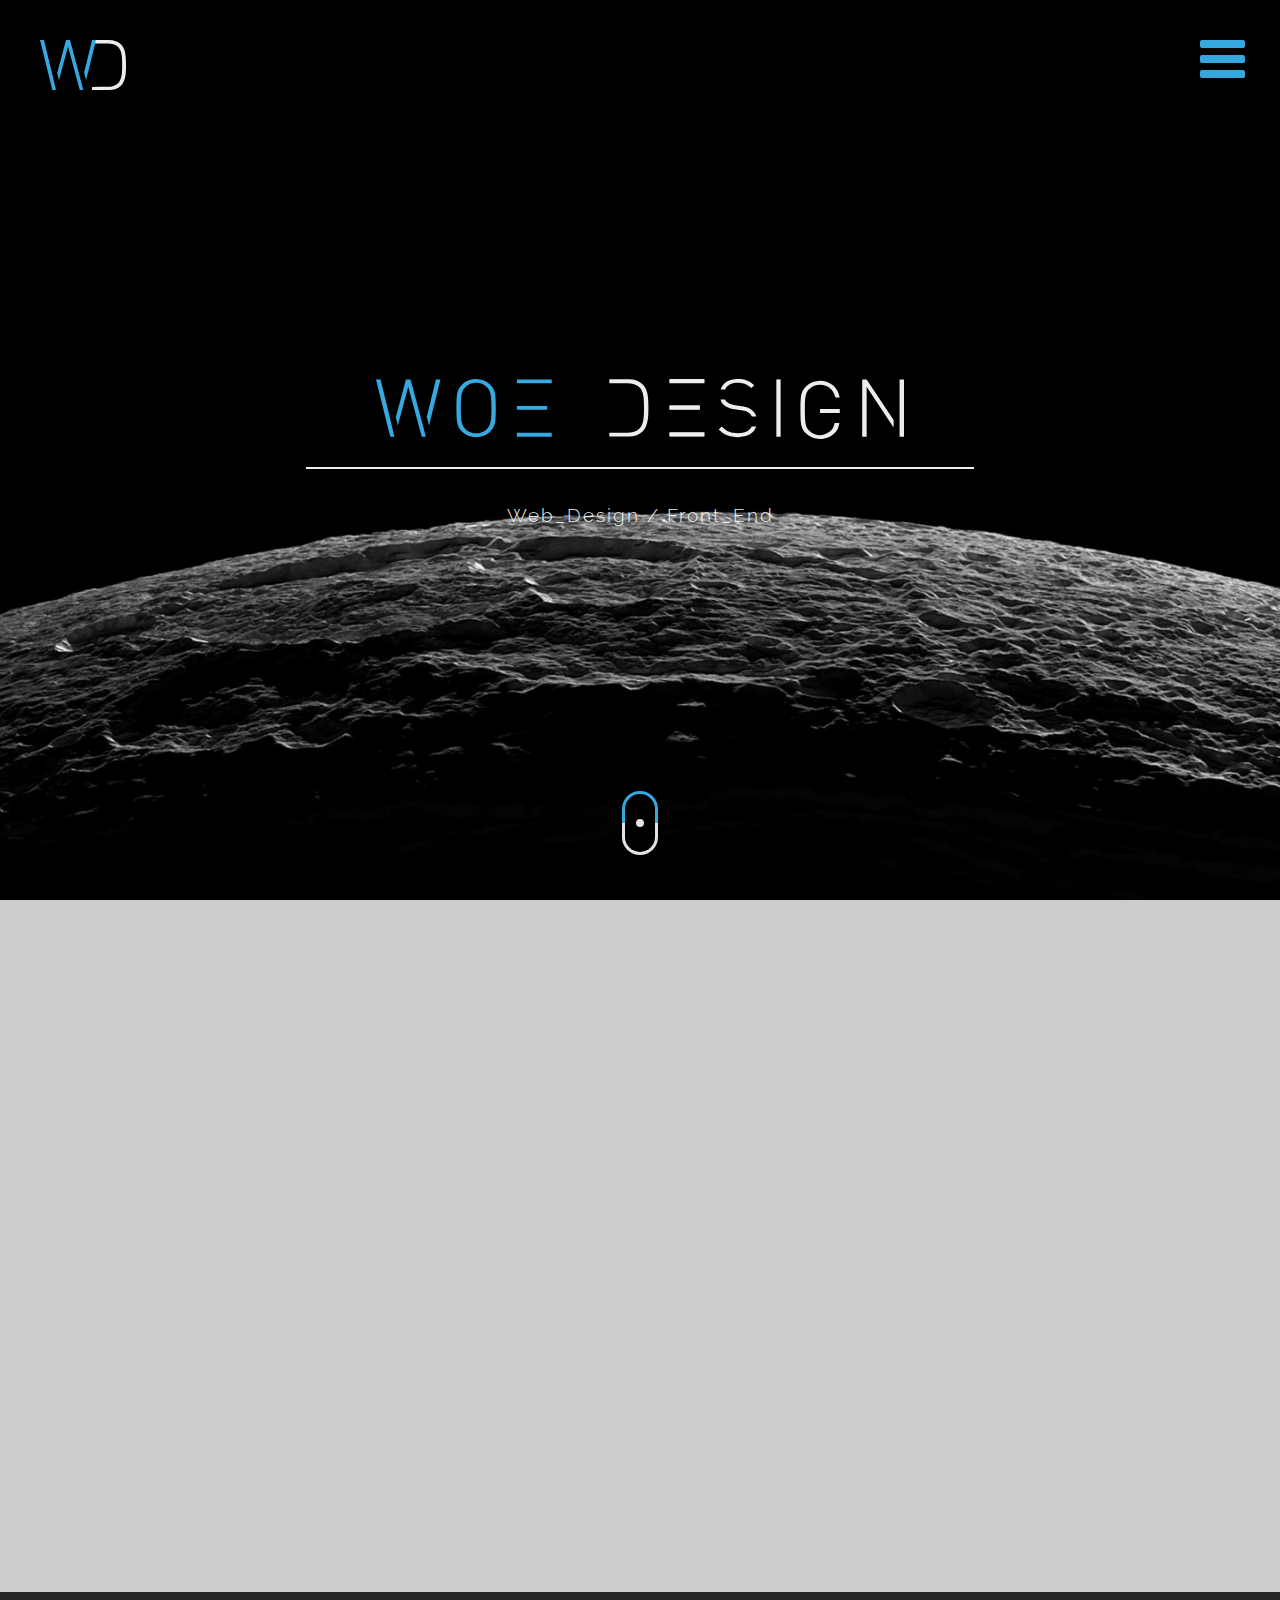
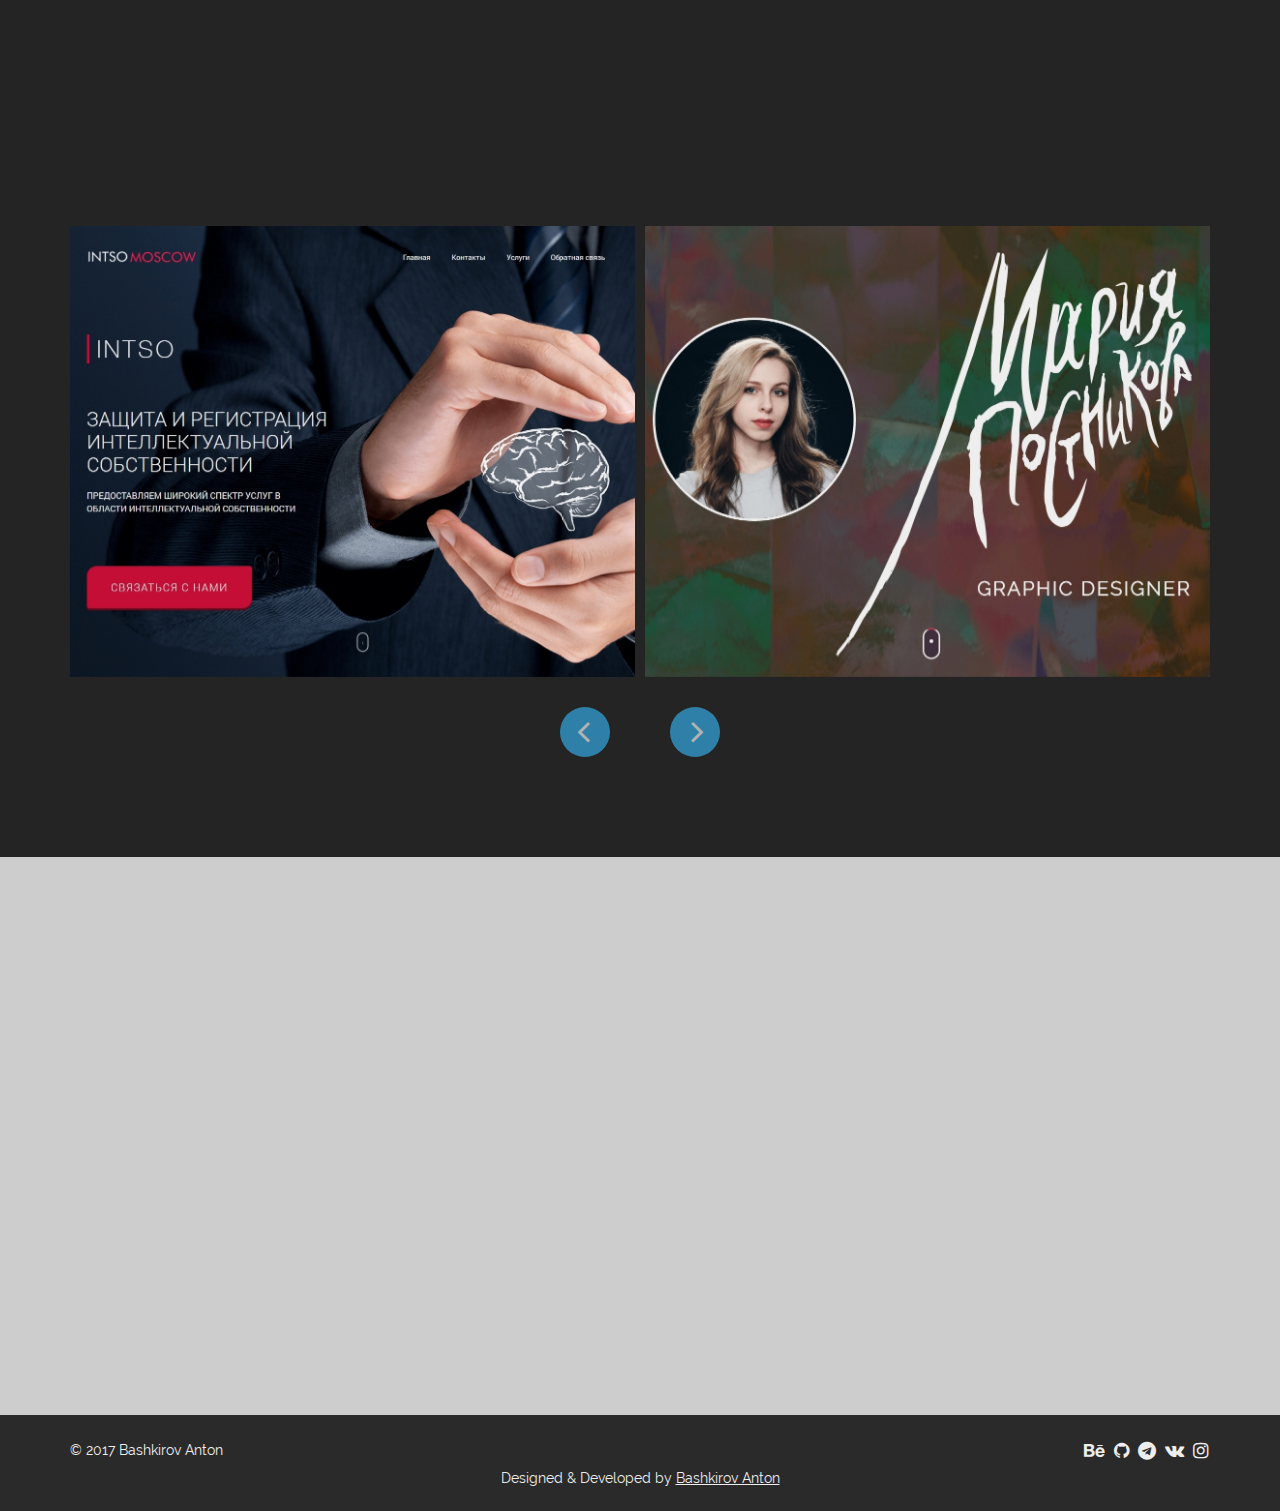
==== commit b88bf1b0: "Changes" ====
--- a/index.html
+++ b/index.html
@@ -29,10 +29,10 @@
 </head>
 
 <body>
-
+<!-- 
 	<div class="preloader">
 		<div class="pulse"></div>
-	</div>
+	</div> -->
 
 	<header id="head" class="main_head" data-parallax-image="img/head_bg.png">
 		<div class="col-md-12">
@@ -44,7 +44,6 @@
 						</div>
 					</div>
 					<div class="mnu_container" >
-
 						<button class="menu-toggle">
 							<span class="bars"></span>
 						</button>
@@ -58,6 +57,15 @@
 							<li><a href="#portfolio"><span>Portfolio</span></a></li>
 							<li><a href="#feedback"><span>Contacts</span></a></li>
 						</ul>
+												<div class="social_wrapper from_bottom">
+							<p>
+								<a target="_blank" href="https://www.behance.net/woeisanton0ff6"><i class="fa fa-behance"></i></a> 
+								<a target="_blank" href="https://github.com/WoeIsAnton"><i class="fa fa-github"></i></a>
+								<a target="_blank" href="https://t.me/WoeIsAnton"><i class="fa fa-telegram"></i></a>
+								<a target="_blank" href="https://www.vk.com/woeisanton/"><i class="fa fa-vk"></i></a> 
+								<a target="_blank" href="https://www.instagram.com/woeisanton/"><i class="fa fa-instagram"></i></a>
+							</p>
+						</div>
 					</nav>
 				</div>
 			</div>
@@ -95,7 +103,7 @@
 					<div class="col-md-4 col-md-push-4">
 						<div class="photo_wrapper from_bottom">
 							<h3>Фото</h3>
-							<div class="photo"><img src="img/123.jpg" alt="my_photo"></div>
+							<div class="photo"><img src="img/my_photo.jpg" alt="my_photo"></div>
 						</div>
 						<div class="social_wrapper from_bottom">
 							<p>
@@ -204,12 +212,12 @@
 
 
 					<div class="col-md-6 from_left">
-						<div class="cont_info tar">
+						<div class="cont_info">
 							<h2>Bashkirov Anton</h2>
 							<p><i class="fa fa-envelope"></i> woe.is.anton@gmail.com</p>
 							<p><i class="fa fa-phone"></i></i> +7 (916) 707-50-83</p>
 						</div>
-						<div class="social_icons tar">
+						<div class="social_icons">
 							<p>Социальные профили</p>
 							<div class="link_wrap">
 								<p>
@@ -231,7 +239,7 @@
 								<input type="email" name="Email" placeholder="Ваш Email" required="">
 							</label>
 							<label>
-								<textarea type="text" name="Сообщение" placeholder="Вашe Сообщение" required=""></textarea>
+								<textarea type="text" name="Сообщение" placeholder="Вашe cообщение" required=""></textarea>
 							</label>
 							<button class="submit">Отправить</button>
 						</form>
@@ -258,10 +266,6 @@
  -->
 
 
-
-
-
-
 <!-- 				<div class="col-sm-12">
 					<div class="btn_wrap">
 						<a class="wokk_button" href="https://woeisanton.github.io/wokk">НАЖМИ</a>
--- a/css/main.min.css
+++ b/css/main.min.css
@@ -1 +1 @@
-@font-face{font-family:Roboto-ex;font-weight:700;font-style:normal;src:url(../fonts/RobotoBold/RobotoBold.eot);src:url(../fonts/RobotoBold/RobotoBold.eot?#iefix) format("embedded-opentype"),url(../fonts/RobotoBold/RobotoBold.woff) format("woff"),url(../fonts/RobotoBold/RobotoBold.ttf) format("truetype")}@font-face{font-family:Roboto-ex;font-weight:300;font-style:normal;src:url(../fonts/RobotoLight/RobotoLight.eot);src:url(../fonts/RobotoLight/RobotoLight.eot?#iefix) format("embedded-opentype"),url(../fonts/RobotoLight/RobotoLight.woff) format("woff"),url(../fonts/RobotoLight/RobotoLight.ttf) format("truetype")}@font-face{font-family:Roboto-ex;font-weight:400;font-style:normal;src:url(../fonts/RobotoRegular/RobotoRegular.eot);src:url(../fonts/RobotoRegular/RobotoRegular.eot?#iefix) format("embedded-opentype"),url(../fonts/RobotoRegular/RobotoRegular.woff) format("woff"),url(../fonts/RobotoRegular/RobotoRegular.ttf) format("truetype")}@font-face{font-family:Raleway-ex;font-weight:700;font-style:normal;src:url(../fonts/RalewayBold/RalewayBold.eot);src:url(../fonts/RalewayBold/RalewayBold.eot?#iefix) format("embedded-opentype"),url(../fonts/RalewayBold/RalewayBold.woff) format("woff"),url(../fonts/RalewayBold/RalewayBold.ttf) format("truetype")}@font-face{font-family:Raleway-ex;font-weight:300;font-style:normal;src:url(../fonts/RalewayLight/RalewayLight.eot);src:url(../fonts/RalewayLight/RalewayLight.eot?#iefix) format("embedded-opentype"),url(../fonts/RalewayLight/RalewayLight.woff) format("woff"),url(../fonts/RalewayLight/RalewayLight.ttf) format("truetype")}@font-face{font-family:Raleway-ex;font-weight:400;font-style:normal;src:url(../fonts/RalewayRegular/RalewayRegular.eot);src:url(../fonts/RalewayRegular/RalewayRegular.eot?#iefix) format("embedded-opentype"),url(../fonts/RalewayRegular/RalewayRegular.woff) format("woff"),url(../fonts/RalewayRegular/RalewayRegular.ttf) format("truetype")}@font-face{font-family:din-ex;font-weight:400;font-style:normal;src:url(../fonts/din/din.eot);src:url(../fonts/din/din.eot?#iefix) format("embedded-opentype"),url(../fonts/din/din.woff) format("woff"),url(../fonts/din/din.ttf) format("truetype")}@font-face{font-family:icons;font-weight:400;font-style:normal;src:url(../fonts/icons/icons.eot);src:url(../fonts/icons/icons.eot?#iefix) format("embedded-opentype"),url(../fonts/icons/icons.woff) format("woff"),url(../fonts/icons/icons.ttf) format("truetype")}@font-face{font-family:fontawesome;font-weight:400;font-style:normal;src:url(../fonts/fontawesome/fontawesome.eot);src:url(../fonts/fontawesome/fontawesome.eot?#iefix) format("embedded-opentype"),url(../fonts/fontawesome/fontawesome.woff) format("woff"),url(../fonts/fontawesome/fontawesome.ttf) format("truetype")}html{font-family:sans-serif;-ms-text-size-adjust:100%;-webkit-text-size-adjust:100%}body{margin:0}article,aside,details,figcaption,figure,footer,header,hgroup,main,menu,nav,section,summary{display:block}audio,canvas,progress,video{display:inline-block;vertical-align:baseline}audio:not([controls]){display:none;height:0}[hidden],template{display:none}a{background-color:transparent}a:active,a:hover{outline:0}abbr[title]{border-bottom:1px dotted}b,strong{font-weight:700}dfn{font-style:italic}h1{font-size:2em;margin:.67em 0}mark{background:#ff0;color:#000}small{font-size:80%}sub,sup{font-size:75%;line-height:0;position:relative;vertical-align:baseline}sup{top:-.5em}sub{bottom:-.25em}img{border:0}svg:not(:root){overflow:hidden}figure{margin:1em 40px}hr{-webkit-box-sizing:content-box;box-sizing:content-box;height:0}pre{overflow:auto}code,kbd,pre,samp{font-family:monospace,monospace;font-size:1em}button,input,optgroup,select,textarea{color:inherit;font:inherit;margin:0}button{overflow:visible}button,select{text-transform:none}button,html input[type=button],input[type=reset],input[type=submit]{-webkit-appearance:button;cursor:pointer}button[disabled],html input[disabled]{cursor:default}button::-moz-focus-inner,input::-moz-focus-inner{border:0;padding:0}input{line-height:normal}input[type=checkbox],input[type=radio]{-webkit-box-sizing:border-box;box-sizing:border-box;padding:0}input[type=number]::-webkit-inner-spin-button,input[type=number]::-webkit-outer-spin-button{height:auto}input[type=search]{-webkit-appearance:textfield;-webkit-box-sizing:content-box;box-sizing:content-box}input[type=search]::-webkit-search-cancel-button,input[type=search]::-webkit-search-decoration{-webkit-appearance:none}fieldset{border:1px solid silver;margin:0 2px;padding:.35em .625em .75em}legend{border:0;padding:0}textarea{overflow:auto}optgroup{font-weight:700}table{border-collapse:collapse;border-spacing:0}td,th{padding:0}*{-webkit-box-sizing:border-box;box-sizing:border-box}:after,:before{-webkit-box-sizing:border-box;box-sizing:border-box}html{font-size:10px;-webkit-tap-highlight-color:transparent}body{font-family:"Helvetica Neue",Helvetica,Arial,sans-serif;font-size:14px;line-height:1.42857143;color:#333;background-color:#fff}button,input,select,textarea{font-family:inherit;font-size:inherit;line-height:inherit}a{color:#337ab7;text-decoration:none}a:focus,a:hover{color:#23527c;text-decoration:underline}a:focus{outline:5px auto -webkit-focus-ring-color;outline-offset:-2px}figure{margin:0}img{vertical-align:middle}.img-responsive{display:block;max-width:100%;height:auto}.img-rounded{-webkit-border-radius:6px;border-radius:6px}.img-thumbnail{padding:4px;line-height:1.42857143;background-color:#fff;border:1px solid #ddd;-webkit-border-radius:4px;border-radius:4px;-webkit-transition:all .2s ease-in-out;-o-transition:all .2s ease-in-out;transition:all .2s ease-in-out;display:inline-block;max-width:100%;height:auto}.img-circle{-webkit-border-radius:50%;border-radius:50%}hr{margin-top:20px;margin-bottom:20px;border:0;border-top:1px solid #eee}.sr-only{position:absolute;width:1px;height:1px;margin:-1px;padding:0;overflow:hidden;clip:rect(0,0,0,0);border:0}.sr-only-focusable:active,.sr-only-focusable:focus{position:static;width:auto;height:auto;margin:0;overflow:visible;clip:auto}[role=button]{cursor:pointer}.container{margin-right:auto;margin-left:auto;padding-left:15px;padding-right:15px}@media (min-width:768px){.container{width:750px}}@media (min-width:992px){.container{width:970px}}@media (min-width:1200px){.container{width:1170px}}.container-fluid{margin-right:auto;margin-left:auto;padding-left:15px;padding-right:15px}.row{margin-left:-15px;margin-right:-15px}.col-lg-1,.col-lg-10,.col-lg-11,.col-lg-12,.col-lg-2,.col-lg-3,.col-lg-4,.col-lg-5,.col-lg-6,.col-lg-7,.col-lg-8,.col-lg-9,.col-md-1,.col-md-10,.col-md-11,.col-md-12,.col-md-2,.col-md-3,.col-md-4,.col-md-5,.col-md-6,.col-md-7,.col-md-8,.col-md-9,.col-sm-1,.col-sm-10,.col-sm-11,.col-sm-12,.col-sm-2,.col-sm-3,.col-sm-4,.col-sm-5,.col-sm-6,.col-sm-7,.col-sm-8,.col-sm-9,.col-xs-1,.col-xs-10,.col-xs-11,.col-xs-12,.col-xs-2,.col-xs-3,.col-xs-4,.col-xs-5,.col-xs-6,.col-xs-7,.col-xs-8,.col-xs-9{position:relative;min-height:1px;padding-left:15px;padding-right:15px}.col-xs-1,.col-xs-10,.col-xs-11,.col-xs-12,.col-xs-2,.col-xs-3,.col-xs-4,.col-xs-5,.col-xs-6,.col-xs-7,.col-xs-8,.col-xs-9{float:left}.col-xs-12{width:100%}.col-xs-11{width:91.66666667%}.col-xs-10{width:83.33333333%}.col-xs-9{width:75%}.col-xs-8{width:66.66666667%}.col-xs-7{width:58.33333333%}.col-xs-6{width:50%}.col-xs-5{width:41.66666667%}.col-xs-4{width:33.33333333%}.col-xs-3{width:25%}.col-xs-2{width:16.66666667%}.col-xs-1{width:8.33333333%}.col-xs-pull-12{right:100%}.col-xs-pull-11{right:91.66666667%}.col-xs-pull-10{right:83.33333333%}.col-xs-pull-9{right:75%}.col-xs-pull-8{right:66.66666667%}.col-xs-pull-7{right:58.33333333%}.col-xs-pull-6{right:50%}.col-xs-pull-5{right:41.66666667%}.col-xs-pull-4{right:33.33333333%}.col-xs-pull-3{right:25%}.col-xs-pull-2{right:16.66666667%}.col-xs-pull-1{right:8.33333333%}.col-xs-pull-0{right:auto}.col-xs-push-12{left:100%}.col-xs-push-11{left:91.66666667%}.col-xs-push-10{left:83.33333333%}.col-xs-push-9{left:75%}.col-xs-push-8{left:66.66666667%}.col-xs-push-7{left:58.33333333%}.col-xs-push-6{left:50%}.col-xs-push-5{left:41.66666667%}.col-xs-push-4{left:33.33333333%}.col-xs-push-3{left:25%}.col-xs-push-2{left:16.66666667%}.col-xs-push-1{left:8.33333333%}.col-xs-push-0{left:auto}.col-xs-offset-12{margin-left:100%}.col-xs-offset-11{margin-left:91.66666667%}.col-xs-offset-10{margin-left:83.33333333%}.col-xs-offset-9{margin-left:75%}.col-xs-offset-8{margin-left:66.66666667%}.col-xs-offset-7{margin-left:58.33333333%}.col-xs-offset-6{margin-left:50%}.col-xs-offset-5{margin-left:41.66666667%}.col-xs-offset-4{margin-left:33.33333333%}.col-xs-offset-3{margin-left:25%}.col-xs-offset-2{margin-left:16.66666667%}.col-xs-offset-1{margin-left:8.33333333%}.col-xs-offset-0{margin-left:0}@media (min-width:768px){.col-sm-1,.col-sm-10,.col-sm-11,.col-sm-12,.col-sm-2,.col-sm-3,.col-sm-4,.col-sm-5,.col-sm-6,.col-sm-7,.col-sm-8,.col-sm-9{float:left}.col-sm-12{width:100%}.col-sm-11{width:91.66666667%}.col-sm-10{width:83.33333333%}.col-sm-9{width:75%}.col-sm-8{width:66.66666667%}.col-sm-7{width:58.33333333%}.col-sm-6{width:50%}.col-sm-5{width:41.66666667%}.col-sm-4{width:33.33333333%}.col-sm-3{width:25%}.col-sm-2{width:16.66666667%}.col-sm-1{width:8.33333333%}.col-sm-pull-12{right:100%}.col-sm-pull-11{right:91.66666667%}.col-sm-pull-10{right:83.33333333%}.col-sm-pull-9{right:75%}.col-sm-pull-8{right:66.66666667%}.col-sm-pull-7{right:58.33333333%}.col-sm-pull-6{right:50%}.col-sm-pull-5{right:41.66666667%}.col-sm-pull-4{right:33.33333333%}.col-sm-pull-3{right:25%}.col-sm-pull-2{right:16.66666667%}.col-sm-pull-1{right:8.33333333%}.col-sm-pull-0{right:auto}.col-sm-push-12{left:100%}.col-sm-push-11{left:91.66666667%}.col-sm-push-10{left:83.33333333%}.col-sm-push-9{left:75%}.col-sm-push-8{left:66.66666667%}.col-sm-push-7{left:58.33333333%}.col-sm-push-6{left:50%}.col-sm-push-5{left:41.66666667%}.col-sm-push-4{left:33.33333333%}.col-sm-push-3{left:25%}.col-sm-push-2{left:16.66666667%}.col-sm-push-1{left:8.33333333%}.col-sm-push-0{left:auto}.col-sm-offset-12{margin-left:100%}.col-sm-offset-11{margin-left:91.66666667%}.col-sm-offset-10{margin-left:83.33333333%}.col-sm-offset-9{margin-left:75%}.col-sm-offset-8{margin-left:66.66666667%}.col-sm-offset-7{margin-left:58.33333333%}.col-sm-offset-6{margin-left:50%}.col-sm-offset-5{margin-left:41.66666667%}.col-sm-offset-4{margin-left:33.33333333%}.col-sm-offset-3{margin-left:25%}.col-sm-offset-2{margin-left:16.66666667%}.col-sm-offset-1{margin-left:8.33333333%}.col-sm-offset-0{margin-left:0}}@media (min-width:992px){.col-md-1,.col-md-10,.col-md-11,.col-md-12,.col-md-2,.col-md-3,.col-md-4,.col-md-5,.col-md-6,.col-md-7,.col-md-8,.col-md-9{float:left}.col-md-12{width:100%}.col-md-11{width:91.66666667%}.col-md-10{width:83.33333333%}.col-md-9{width:75%}.col-md-8{width:66.66666667%}.col-md-7{width:58.33333333%}.col-md-6{width:50%}.col-md-5{width:41.66666667%}.col-md-4{width:33.33333333%}.col-md-3{width:25%}.col-md-2{width:16.66666667%}.col-md-1{width:8.33333333%}.col-md-pull-12{right:100%}.col-md-pull-11{right:91.66666667%}.col-md-pull-10{right:83.33333333%}.col-md-pull-9{right:75%}.col-md-pull-8{right:66.66666667%}.col-md-pull-7{right:58.33333333%}.col-md-pull-6{right:50%}.col-md-pull-5{right:41.66666667%}.col-md-pull-4{right:33.33333333%}.col-md-pull-3{right:25%}.col-md-pull-2{right:16.66666667%}.col-md-pull-1{right:8.33333333%}.col-md-pull-0{right:auto}.col-md-push-12{left:100%}.col-md-push-11{left:91.66666667%}.col-md-push-10{left:83.33333333%}.col-md-push-9{left:75%}.col-md-push-8{left:66.66666667%}.col-md-push-7{left:58.33333333%}.col-md-push-6{left:50%}.col-md-push-5{left:41.66666667%}.col-md-push-4{left:33.33333333%}.col-md-push-3{left:25%}.col-md-push-2{left:16.66666667%}.col-md-push-1{left:8.33333333%}.col-md-push-0{left:auto}.col-md-offset-12{margin-left:100%}.col-md-offset-11{margin-left:91.66666667%}.col-md-offset-10{margin-left:83.33333333%}.col-md-offset-9{margin-left:75%}.col-md-offset-8{margin-left:66.66666667%}.col-md-offset-7{margin-left:58.33333333%}.col-md-offset-6{margin-left:50%}.col-md-offset-5{margin-left:41.66666667%}.col-md-offset-4{margin-left:33.33333333%}.col-md-offset-3{margin-left:25%}.col-md-offset-2{margin-left:16.66666667%}.col-md-offset-1{margin-left:8.33333333%}.col-md-offset-0{margin-left:0}}@media (min-width:1200px){.col-lg-1,.col-lg-10,.col-lg-11,.col-lg-12,.col-lg-2,.col-lg-3,.col-lg-4,.col-lg-5,.col-lg-6,.col-lg-7,.col-lg-8,.col-lg-9{float:left}.col-lg-12{width:100%}.col-lg-11{width:91.66666667%}.col-lg-10{width:83.33333333%}.col-lg-9{width:75%}.col-lg-8{width:66.66666667%}.col-lg-7{width:58.33333333%}.col-lg-6{width:50%}.col-lg-5{width:41.66666667%}.col-lg-4{width:33.33333333%}.col-lg-3{width:25%}.col-lg-2{width:16.66666667%}.col-lg-1{width:8.33333333%}.col-lg-pull-12{right:100%}.col-lg-pull-11{right:91.66666667%}.col-lg-pull-10{right:83.33333333%}.col-lg-pull-9{right:75%}.col-lg-pull-8{right:66.66666667%}.col-lg-pull-7{right:58.33333333%}.col-lg-pull-6{right:50%}.col-lg-pull-5{right:41.66666667%}.col-lg-pull-4{right:33.33333333%}.col-lg-pull-3{right:25%}.col-lg-pull-2{right:16.66666667%}.col-lg-pull-1{right:8.33333333%}.col-lg-pull-0{right:auto}.col-lg-push-12{left:100%}.col-lg-push-11{left:91.66666667%}.col-lg-push-10{left:83.33333333%}.col-lg-push-9{left:75%}.col-lg-push-8{left:66.66666667%}.col-lg-push-7{left:58.33333333%}.col-lg-push-6{left:50%}.col-lg-push-5{left:41.66666667%}.col-lg-push-4{left:33.33333333%}.col-lg-push-3{left:25%}.col-lg-push-2{left:16.66666667%}.col-lg-push-1{left:8.33333333%}.col-lg-push-0{left:auto}.col-lg-offset-12{margin-left:100%}.col-lg-offset-11{margin-left:91.66666667%}.col-lg-offset-10{margin-left:83.33333333%}.col-lg-offset-9{margin-left:75%}.col-lg-offset-8{margin-left:66.66666667%}.col-lg-offset-7{margin-left:58.33333333%}.col-lg-offset-6{margin-left:50%}.col-lg-offset-5{margin-left:41.66666667%}.col-lg-offset-4{margin-left:33.33333333%}.col-lg-offset-3{margin-left:25%}.col-lg-offset-2{margin-left:16.66666667%}.col-lg-offset-1{margin-left:8.33333333%}.col-lg-offset-0{margin-left:0}}.clearfix:after,.clearfix:before,.container-fluid:after,.container-fluid:before,.container:after,.container:before,.row:after,.row:before{content:" ";display:table}.clearfix:after,.container-fluid:after,.container:after,.row:after{clear:both}.center-block{display:block;margin-left:auto;margin-right:auto}.pull-right{float:right!important}.pull-left{float:left!important}.hide{display:none!important}.show{display:block!important}.invisible{visibility:hidden}.text-hide{font:0/0 a;color:transparent;text-shadow:none;background-color:transparent;border:0}.hidden{display:none!important}.affix{position:fixed}@-ms-viewport{width:device-width}.visible-lg,.visible-md,.visible-sm,.visible-xs{display:none!important}.visible-lg-block,.visible-lg-inline,.visible-lg-inline-block,.visible-md-block,.visible-md-inline,.visible-md-inline-block,.visible-sm-block,.visible-sm-inline,.visible-sm-inline-block,.visible-xs-block,.visible-xs-inline,.visible-xs-inline-block{display:none!important}@media (max-width:767px){.visible-xs{display:block!important}table.visible-xs{display:table!important}tr.visible-xs{display:table-row!important}td.visible-xs,th.visible-xs{display:table-cell!important}}@media (max-width:767px){.visible-xs-block{display:block!important}}@media (max-width:767px){.visible-xs-inline{display:inline!important}}@media (max-width:767px){.visible-xs-inline-block{display:inline-block!important}}@media (min-width:768px) and (max-width:991px){.visible-sm{display:block!important}table.visible-sm{display:table!important}tr.visible-sm{display:table-row!important}td.visible-sm,th.visible-sm{display:table-cell!important}}@media (min-width:768px) and (max-width:991px){.visible-sm-block{display:block!important}}@media (min-width:768px) and (max-width:991px){.visible-sm-inline{display:inline!important}}@media (min-width:768px) and (max-width:991px){.visible-sm-inline-block{display:inline-block!important}}@media (min-width:992px) and (max-width:1199px){.visible-md{display:block!important}table.visible-md{display:table!important}tr.visible-md{display:table-row!important}td.visible-md,th.visible-md{display:table-cell!important}}@media (min-width:992px) and (max-width:1199px){.visible-md-block{display:block!important}}@media (min-width:992px) and (max-width:1199px){.visible-md-inline{display:inline!important}}@media (min-width:992px) and (max-width:1199px){.visible-md-inline-block{display:inline-block!important}}@media (min-width:1200px){.visible-lg{display:block!important}table.visible-lg{display:table!important}tr.visible-lg{display:table-row!important}td.visible-lg,th.visible-lg{display:table-cell!important}}@media (min-width:1200px){.visible-lg-block{display:block!important}}@media (min-width:1200px){.visible-lg-inline{display:inline!important}}@media (min-width:1200px){.visible-lg-inline-block{display:inline-block!important}}@media (max-width:767px){.hidden-xs{display:none!important}}@media (min-width:768px) and (max-width:991px){.hidden-sm{display:none!important}}@media (min-width:992px) and (max-width:1199px){.hidden-md{display:none!important}}@media (min-width:1200px){.hidden-lg{display:none!important}}.visible-print{display:none!important}@media print{.visible-print{display:block!important}table.visible-print{display:table!important}tr.visible-print{display:table-row!important}td.visible-print,th.visible-print{display:table-cell!important}}.visible-print-block{display:none!important}@media print{.visible-print-block{display:block!important}}.visible-print-inline{display:none!important}@media print{.visible-print-inline{display:inline!important}}.visible-print-inline-block{display:none!important}@media print{.visible-print-inline-block{display:inline-block!important}}@media print{.hidden-print{display:none!important}}.mfp-bg{top:0;left:0;width:100%;height:100%;z-index:1042;overflow:hidden;position:fixed;background:#0b0b0b;opacity:.8}.mfp-wrap{top:0;left:0;width:100%;height:100%;z-index:1043;position:fixed;outline:0!important}.mfp-container{text-align:center;position:absolute;width:100%;height:100%;left:0;top:0;padding:0 8px;-webkit-box-sizing:border-box;box-sizing:border-box}.mfp-container:before{content:'';display:inline-block;height:100%;vertical-align:middle}.mfp-align-top .mfp-container:before{display:none}.mfp-content{position:relative;display:inline-block;vertical-align:middle;margin:0 auto;text-align:left;z-index:1045}.mfp-ajax-holder .mfp-content,.mfp-inline-holder .mfp-content{width:100%;cursor:auto}.mfp-ajax-cur{cursor:progress}.mfp-zoom-out-cur{cursor:-webkit-zoom-out;cursor:zoom-out}.mfp-zoom-out-cur .mfp-image-holder .mfp-close{cursor:-webkit-zoom-out;cursor:zoom-out}.mfp-zoom{cursor:pointer;cursor:-webkit-zoom-in;cursor:zoom-in}.mfp-auto-cursor .mfp-content{cursor:auto}.mfp-arrow,.mfp-close,.mfp-counter,.mfp-preloader{-webkit-user-select:none;-moz-user-select:none;-ms-user-select:none;user-select:none}.mfp-loading.mfp-figure{display:none}.mfp-hide{display:none!important}.mfp-preloader{color:#ccc;position:absolute;top:50%;width:auto;text-align:center;margin-top:-.8em;left:8px;right:8px;z-index:1044}.mfp-preloader a{color:#ccc}.mfp-preloader a:hover{color:#fff}.mfp-s-error .mfp-content,.mfp-s-ready .mfp-preloader{display:none}button.mfp-arrow,button.mfp-close{overflow:visible;cursor:pointer;background:0 0;border:0;display:block;outline:0;padding:0;z-index:1046;-webkit-box-shadow:none;box-shadow:none}button::-moz-focus-inner{padding:0;border:0}.mfp-close{width:44px;height:44px;line-height:44px;position:absolute;right:0;top:0;text-decoration:none;text-align:center;opacity:.65;padding:0 0 18px 10px;color:#fff;font-style:normal;font-size:28px;font-family:Arial,Baskerville,monospace}.mfp-close:focus,.mfp-close:hover{opacity:1}.mfp-close:active{top:1px}.mfp-close-btn-in .mfp-close{color:#333}.mfp-iframe-holder .mfp-close,.mfp-image-holder .mfp-close{color:#fff;right:-6px;text-align:right;padding-right:6px;width:100%}.mfp-counter{position:absolute;top:0;right:0;color:#ccc;font-size:12px;line-height:18px;white-space:nowrap}.mfp-arrow{position:absolute;opacity:.65;margin:0;top:50%;margin-top:-55px;padding:0;width:90px;height:110px;-webkit-tap-highlight-color:transparent}.mfp-arrow:active{margin-top:-54px}.mfp-arrow:focus,.mfp-arrow:hover{opacity:1}.mfp-arrow .mfp-a,.mfp-arrow .mfp-b,.mfp-arrow:after,.mfp-arrow:before{content:'';display:block;width:0;height:0;position:absolute;left:0;top:0;margin-top:35px;margin-left:35px;border:medium inset transparent}.mfp-arrow .mfp-a,.mfp-arrow:after{border-top-width:13px;border-bottom-width:13px;top:8px}.mfp-arrow .mfp-b,.mfp-arrow:before{border-top-width:21px;border-bottom-width:21px;opacity:.7}.mfp-arrow-left{left:0}.mfp-arrow-left .mfp-a,.mfp-arrow-left:after{border-right:17px solid #fff;margin-left:31px}.mfp-arrow-left .mfp-b,.mfp-arrow-left:before{margin-left:25px;border-right:27px solid #3f3f3f}.mfp-arrow-right{right:0}.mfp-arrow-right .mfp-a,.mfp-arrow-right:after{border-left:17px solid #fff;margin-left:39px}.mfp-arrow-right .mfp-b,.mfp-arrow-right:before{border-left:27px solid #3f3f3f}.mfp-iframe-holder{padding-top:40px;padding-bottom:40px}.mfp-iframe-holder .mfp-content{line-height:0;width:100%;max-width:900px}.mfp-iframe-holder .mfp-close{top:-40px}.mfp-iframe-scaler{width:100%;height:0;overflow:hidden;padding-top:56.25%}.mfp-iframe-scaler iframe{position:absolute;display:block;top:0;left:0;width:100%;height:100%;-webkit-box-shadow:0 0 8px rgba(0,0,0,.6);box-shadow:0 0 8px rgba(0,0,0,.6);background:#000}img.mfp-img{width:auto;max-width:100%;height:auto;display:block;line-height:0;-webkit-box-sizing:border-box;box-sizing:border-box;padding:40px 0 40px;margin:0 auto}.mfp-figure{line-height:0}.mfp-figure:after{content:'';position:absolute;left:0;top:40px;bottom:40px;display:block;right:0;width:auto;height:auto;z-index:-1;-webkit-box-shadow:0 0 8px rgba(0,0,0,.6);box-shadow:0 0 8px rgba(0,0,0,.6);background:#444}.mfp-figure small{color:#bdbdbd;display:block;font-size:12px;line-height:14px}.mfp-figure figure{margin:0}.mfp-bottom-bar{margin-top:-36px;position:absolute;top:100%;left:0;width:100%;cursor:auto}.mfp-title{text-align:left;line-height:18px;color:#f3f3f3;word-wrap:break-word;padding-right:36px}.mfp-image-holder .mfp-content{max-width:100%}.mfp-gallery .mfp-image-holder .mfp-figure{cursor:pointer}@media screen and (max-width:800px) and (orientation:landscape),screen and (max-height:300px){.mfp-img-mobile .mfp-image-holder{padding-left:0;padding-right:0}.mfp-img-mobile img.mfp-img{padding:0}.mfp-img-mobile .mfp-figure:after{top:0;bottom:0}.mfp-img-mobile .mfp-figure small{display:inline;margin-left:5px}.mfp-img-mobile .mfp-bottom-bar{background:rgba(0,0,0,.6);bottom:0;margin:0;top:auto;padding:3px 5px;position:fixed;-webkit-box-sizing:border-box;box-sizing:border-box}.mfp-img-mobile .mfp-bottom-bar:empty{padding:0}.mfp-img-mobile .mfp-counter{right:5px;top:3px}.mfp-img-mobile .mfp-close{top:0;right:0;width:35px;height:35px;line-height:35px;background:rgba(0,0,0,.6);position:fixed;text-align:center;padding:0}}@media all and (max-width:900px){.mfp-arrow{-webkit-transform:scale(.75);-ms-transform:scale(.75);transform:scale(.75)}.mfp-arrow-left{-webkit-transform-origin:0;-ms-transform-origin:0;transform-origin:0}.mfp-arrow-right{-webkit-transform-origin:100%;-ms-transform-origin:100%;transform-origin:100%}.mfp-container{padding-left:6px;padding-right:6px}}.mfp-ie7 .mfp-img{padding:0}.mfp-ie7 .mfp-bottom-bar{width:600px;left:50%;margin-left:-300px;margin-top:5px;padding-bottom:5px}.mfp-ie7 .mfp-container{padding:0}.mfp-ie7 .mfp-content{padding-top:44px}.mfp-ie7 .mfp-close{top:0;right:0;padding-top:0}@font-face{font-family:FontAwesome;src:url(../fonts/fontawesome-webfont.eot?v=4.7.0);src:url(../fonts/fontawesome-webfont.eot?#iefix&v=4.7.0) format("embedded-opentype"),url(../fonts/fontawesome-webfont.woff2?v=4.7.0) format("woff2"),url(../fonts/fontawesome-webfont.woff?v=4.7.0) format("woff"),url(../fonts/fontawesome-webfont.ttf?v=4.7.0) format("truetype"),url(../fonts/fontawesome-webfont.svg?v=4.7.0#fontawesomeregular) format("svg");font-weight:400;font-style:normal}.fa{display:inline-block;font:normal normal normal 14px/1 FontAwesome;font-size:inherit;text-rendering:auto;-webkit-font-smoothing:antialiased;-moz-osx-font-smoothing:grayscale}.fa-lg{font-size:1.33333333em;line-height:.75em;vertical-align:-15%}.fa-2x{font-size:2em}.fa-3x{font-size:3em}.fa-4x{font-size:4em}.fa-5x{font-size:5em}.fa-fw{width:1.28571429em;text-align:center}.fa-ul{padding-left:0;margin-left:2.14285714em;list-style-type:none}.fa-ul>li{position:relative}.fa-li{position:absolute;left:-2.14285714em;width:2.14285714em;top:.14285714em;text-align:center}.fa-li.fa-lg{left:-1.85714286em}.fa-border{padding:.2em .25em .15em;border:solid .08em #eee;-webkit-border-radius:.1em;border-radius:.1em}.fa-pull-left{float:left}.fa-pull-right{float:right}.fa.fa-pull-left{margin-right:.3em}.fa.fa-pull-right{margin-left:.3em}.pull-right{float:right}.pull-left{float:left}.fa.pull-left{margin-right:.3em}.fa.pull-right{margin-left:.3em}.fa-spin{-webkit-animation:fa-spin 2s infinite linear;animation:fa-spin 2s infinite linear}.fa-pulse{-webkit-animation:fa-spin 1s infinite steps(8);animation:fa-spin 1s infinite steps(8)}@-webkit-keyframes fa-spin{0%{-webkit-transform:rotate(0);transform:rotate(0)}100%{-webkit-transform:rotate(359deg);transform:rotate(359deg)}}@keyframes fa-spin{0%{-webkit-transform:rotate(0);transform:rotate(0)}100%{-webkit-transform:rotate(359deg);transform:rotate(359deg)}}.fa-rotate-90{-webkit-transform:rotate(90deg);-ms-transform:rotate(90deg);transform:rotate(90deg)}.fa-rotate-180{-webkit-transform:rotate(180deg);-ms-transform:rotate(180deg);transform:rotate(180deg)}.fa-rotate-270{-webkit-transform:rotate(270deg);-ms-transform:rotate(270deg);transform:rotate(270deg)}.fa-flip-horizontal{-webkit-transform:scale(-1,1);-ms-transform:scale(-1,1);transform:scale(-1,1)}.fa-flip-vertical{-webkit-transform:scale(1,-1);-ms-transform:scale(1,-1);transform:scale(1,-1)}:root .fa-flip-horizontal,:root .fa-flip-vertical,:root .fa-rotate-180,:root .fa-rotate-270,:root .fa-rotate-90{-webkit-filter:none;filter:none}.fa-stack{position:relative;display:inline-block;width:2em;height:2em;line-height:2em;vertical-align:middle}.fa-stack-1x,.fa-stack-2x{position:absolute;left:0;width:100%;text-align:center}.fa-stack-1x{line-height:inherit}.fa-stack-2x{font-size:2em}.fa-inverse{color:#fff}.fa-glass:before{content:"\f000"}.fa-music:before{content:"\f001"}.fa-search:before{content:"\f002"}.fa-envelope-o:before{content:"\f003"}.fa-heart:before{content:"\f004"}.fa-star:before{content:"\f005"}.fa-star-o:before{content:"\f006"}.fa-user:before{content:"\f007"}.fa-film:before{content:"\f008"}.fa-th-large:before{content:"\f009"}.fa-th:before{content:"\f00a"}.fa-th-list:before{content:"\f00b"}.fa-check:before{content:"\f00c"}.fa-close:before,.fa-remove:before,.fa-times:before{content:"\f00d"}.fa-search-plus:before{content:"\f00e"}.fa-search-minus:before{content:"\f010"}.fa-power-off:before{content:"\f011"}.fa-signal:before{content:"\f012"}.fa-cog:before,.fa-gear:before{content:"\f013"}.fa-trash-o:before{content:"\f014"}.fa-home:before{content:"\f015"}.fa-file-o:before{content:"\f016"}.fa-clock-o:before{content:"\f017"}.fa-road:before{content:"\f018"}.fa-download:before{content:"\f019"}.fa-arrow-circle-o-down:before{content:"\f01a"}.fa-arrow-circle-o-up:before{content:"\f01b"}.fa-inbox:before{content:"\f01c"}.fa-play-circle-o:before{content:"\f01d"}.fa-repeat:before,.fa-rotate-right:before{content:"\f01e"}.fa-refresh:before{content:"\f021"}.fa-list-alt:before{content:"\f022"}.fa-lock:before{content:"\f023"}.fa-flag:before{content:"\f024"}.fa-headphones:before{content:"\f025"}.fa-volume-off:before{content:"\f026"}.fa-volume-down:before{content:"\f027"}.fa-volume-up:before{content:"\f028"}.fa-qrcode:before{content:"\f029"}.fa-barcode:before{content:"\f02a"}.fa-tag:before{content:"\f02b"}.fa-tags:before{content:"\f02c"}.fa-book:before{content:"\f02d"}.fa-bookmark:before{content:"\f02e"}.fa-print:before{content:"\f02f"}.fa-camera:before{content:"\f030"}.fa-font:before{content:"\f031"}.fa-bold:before{content:"\f032"}.fa-italic:before{content:"\f033"}.fa-text-height:before{content:"\f034"}.fa-text-width:before{content:"\f035"}.fa-align-left:before{content:"\f036"}.fa-align-center:before{content:"\f037"}.fa-align-right:before{content:"\f038"}.fa-align-justify:before{content:"\f039"}.fa-list:before{content:"\f03a"}.fa-dedent:before,.fa-outdent:before{content:"\f03b"}.fa-indent:before{content:"\f03c"}.fa-video-camera:before{content:"\f03d"}.fa-image:before,.fa-photo:before,.fa-picture-o:before{content:"\f03e"}.fa-pencil:before{content:"\f040"}.fa-map-marker:before{content:"\f041"}.fa-adjust:before{content:"\f042"}.fa-tint:before{content:"\f043"}.fa-edit:before,.fa-pencil-square-o:before{content:"\f044"}.fa-share-square-o:before{content:"\f045"}.fa-check-square-o:before{content:"\f046"}.fa-arrows:before{content:"\f047"}.fa-step-backward:before{content:"\f048"}.fa-fast-backward:before{content:"\f049"}.fa-backward:before{content:"\f04a"}.fa-play:before{content:"\f04b"}.fa-pause:before{content:"\f04c"}.fa-stop:before{content:"\f04d"}.fa-forward:before{content:"\f04e"}.fa-fast-forward:before{content:"\f050"}.fa-step-forward:before{content:"\f051"}.fa-eject:before{content:"\f052"}.fa-chevron-left:before{content:"\f053"}.fa-chevron-right:before{content:"\f054"}.fa-plus-circle:before{content:"\f055"}.fa-minus-circle:before{content:"\f056"}.fa-times-circle:before{content:"\f057"}.fa-check-circle:before{content:"\f058"}.fa-question-circle:before{content:"\f059"}.fa-info-circle:before{content:"\f05a"}.fa-crosshairs:before{content:"\f05b"}.fa-times-circle-o:before{content:"\f05c"}.fa-check-circle-o:before{content:"\f05d"}.fa-ban:before{content:"\f05e"}.fa-arrow-left:before{content:"\f060"}.fa-arrow-right:before{content:"\f061"}.fa-arrow-up:before{content:"\f062"}.fa-arrow-down:before{content:"\f063"}.fa-mail-forward:before,.fa-share:before{content:"\f064"}.fa-expand:before{content:"\f065"}.fa-compress:before{content:"\f066"}.fa-plus:before{content:"\f067"}.fa-minus:before{content:"\f068"}.fa-asterisk:before{content:"\f069"}.fa-exclamation-circle:before{content:"\f06a"}.fa-gift:before{content:"\f06b"}.fa-leaf:before{content:"\f06c"}.fa-fire:before{content:"\f06d"}.fa-eye:before{content:"\f06e"}.fa-eye-slash:before{content:"\f070"}.fa-exclamation-triangle:before,.fa-warning:before{content:"\f071"}.fa-plane:before{content:"\f072"}.fa-calendar:before{content:"\f073"}.fa-random:before{content:"\f074"}.fa-comment:before{content:"\f075"}.fa-magnet:before{content:"\f076"}.fa-chevron-up:before{content:"\f077"}.fa-chevron-down:before{content:"\f078"}.fa-retweet:before{content:"\f079"}.fa-shopping-cart:before{content:"\f07a"}.fa-folder:before{content:"\f07b"}.fa-folder-open:before{content:"\f07c"}.fa-arrows-v:before{content:"\f07d"}.fa-arrows-h:before{content:"\f07e"}.fa-bar-chart-o:before,.fa-bar-chart:before{content:"\f080"}.fa-twitter-square:before{content:"\f081"}.fa-facebook-square:before{content:"\f082"}.fa-camera-retro:before{content:"\f083"}.fa-key:before{content:"\f084"}.fa-cogs:before,.fa-gears:before{content:"\f085"}.fa-comments:before{content:"\f086"}.fa-thumbs-o-up:before{content:"\f087"}.fa-thumbs-o-down:before{content:"\f088"}.fa-star-half:before{content:"\f089"}.fa-heart-o:before{content:"\f08a"}.fa-sign-out:before{content:"\f08b"}.fa-linkedin-square:before{content:"\f08c"}.fa-thumb-tack:before{content:"\f08d"}.fa-external-link:before{content:"\f08e"}.fa-sign-in:before{content:"\f090"}.fa-trophy:before{content:"\f091"}.fa-github-square:before{content:"\f092"}.fa-upload:before{content:"\f093"}.fa-lemon-o:before{content:"\f094"}.fa-phone:before{content:"\f095"}.fa-square-o:before{content:"\f096"}.fa-bookmark-o:before{content:"\f097"}.fa-phone-square:before{content:"\f098"}.fa-twitter:before{content:"\f099"}.fa-facebook-f:before,.fa-facebook:before{content:"\f09a"}.fa-github:before{content:"\f09b"}.fa-unlock:before{content:"\f09c"}.fa-credit-card:before{content:"\f09d"}.fa-feed:before,.fa-rss:before{content:"\f09e"}.fa-hdd-o:before{content:"\f0a0"}.fa-bullhorn:before{content:"\f0a1"}.fa-bell:before{content:"\f0f3"}.fa-certificate:before{content:"\f0a3"}.fa-hand-o-right:before{content:"\f0a4"}.fa-hand-o-left:before{content:"\f0a5"}.fa-hand-o-up:before{content:"\f0a6"}.fa-hand-o-down:before{content:"\f0a7"}.fa-arrow-circle-left:before{content:"\f0a8"}.fa-arrow-circle-right:before{content:"\f0a9"}.fa-arrow-circle-up:before{content:"\f0aa"}.fa-arrow-circle-down:before{content:"\f0ab"}.fa-globe:before{content:"\f0ac"}.fa-wrench:before{content:"\f0ad"}.fa-tasks:before{content:"\f0ae"}.fa-filter:before{content:"\f0b0"}.fa-briefcase:before{content:"\f0b1"}.fa-arrows-alt:before{content:"\f0b2"}.fa-group:before,.fa-users:before{content:"\f0c0"}.fa-chain:before,.fa-link:before{content:"\f0c1"}.fa-cloud:before{content:"\f0c2"}.fa-flask:before{content:"\f0c3"}.fa-cut:before,.fa-scissors:before{content:"\f0c4"}.fa-copy:before,.fa-files-o:before{content:"\f0c5"}.fa-paperclip:before{content:"\f0c6"}.fa-floppy-o:before,.fa-save:before{content:"\f0c7"}.fa-square:before{content:"\f0c8"}.fa-bars:before,.fa-navicon:before,.fa-reorder:before{content:"\f0c9"}.fa-list-ul:before{content:"\f0ca"}.fa-list-ol:before{content:"\f0cb"}.fa-strikethrough:before{content:"\f0cc"}.fa-underline:before{content:"\f0cd"}.fa-table:before{content:"\f0ce"}.fa-magic:before{content:"\f0d0"}.fa-truck:before{content:"\f0d1"}.fa-pinterest:before{content:"\f0d2"}.fa-pinterest-square:before{content:"\f0d3"}.fa-google-plus-square:before{content:"\f0d4"}.fa-google-plus:before{content:"\f0d5"}.fa-money:before{content:"\f0d6"}.fa-caret-down:before{content:"\f0d7"}.fa-caret-up:before{content:"\f0d8"}.fa-caret-left:before{content:"\f0d9"}.fa-caret-right:before{content:"\f0da"}.fa-columns:before{content:"\f0db"}.fa-sort:before,.fa-unsorted:before{content:"\f0dc"}.fa-sort-desc:before,.fa-sort-down:before{content:"\f0dd"}.fa-sort-asc:before,.fa-sort-up:before{content:"\f0de"}.fa-envelope:before{content:"\f0e0"}.fa-linkedin:before{content:"\f0e1"}.fa-rotate-left:before,.fa-undo:before{content:"\f0e2"}.fa-gavel:before,.fa-legal:before{content:"\f0e3"}.fa-dashboard:before,.fa-tachometer:before{content:"\f0e4"}.fa-comment-o:before{content:"\f0e5"}.fa-comments-o:before{content:"\f0e6"}.fa-bolt:before,.fa-flash:before{content:"\f0e7"}.fa-sitemap:before{content:"\f0e8"}.fa-umbrella:before{content:"\f0e9"}.fa-clipboard:before,.fa-paste:before{content:"\f0ea"}.fa-lightbulb-o:before{content:"\f0eb"}.fa-exchange:before{content:"\f0ec"}.fa-cloud-download:before{content:"\f0ed"}.fa-cloud-upload:before{content:"\f0ee"}.fa-user-md:before{content:"\f0f0"}.fa-stethoscope:before{content:"\f0f1"}.fa-suitcase:before{content:"\f0f2"}.fa-bell-o:before{content:"\f0a2"}.fa-coffee:before{content:"\f0f4"}.fa-cutlery:before{content:"\f0f5"}.fa-file-text-o:before{content:"\f0f6"}.fa-building-o:before{content:"\f0f7"}.fa-hospital-o:before{content:"\f0f8"}.fa-ambulance:before{content:"\f0f9"}.fa-medkit:before{content:"\f0fa"}.fa-fighter-jet:before{content:"\f0fb"}.fa-beer:before{content:"\f0fc"}.fa-h-square:before{content:"\f0fd"}.fa-plus-square:before{content:"\f0fe"}.fa-angle-double-left:before{content:"\f100"}.fa-angle-double-right:before{content:"\f101"}.fa-angle-double-up:before{content:"\f102"}.fa-angle-double-down:before{content:"\f103"}.fa-angle-left:before{content:"\f104"}.fa-angle-right:before{content:"\f105"}.fa-angle-up:before{content:"\f106"}.fa-angle-down:before{content:"\f107"}.fa-desktop:before{content:"\f108"}.fa-laptop:before{content:"\f109"}.fa-tablet:before{content:"\f10a"}.fa-mobile-phone:before,.fa-mobile:before{content:"\f10b"}.fa-circle-o:before{content:"\f10c"}.fa-quote-left:before{content:"\f10d"}.fa-quote-right:before{content:"\f10e"}.fa-spinner:before{content:"\f110"}.fa-circle:before{content:"\f111"}.fa-mail-reply:before,.fa-reply:before{content:"\f112"}.fa-github-alt:before{content:"\f113"}.fa-folder-o:before{content:"\f114"}.fa-folder-open-o:before{content:"\f115"}.fa-smile-o:before{content:"\f118"}.fa-frown-o:before{content:"\f119"}.fa-meh-o:before{content:"\f11a"}.fa-gamepad:before{content:"\f11b"}.fa-keyboard-o:before{content:"\f11c"}.fa-flag-o:before{content:"\f11d"}.fa-flag-checkered:before{content:"\f11e"}.fa-terminal:before{content:"\f120"}.fa-code:before{content:"\f121"}.fa-mail-reply-all:before,.fa-reply-all:before{content:"\f122"}.fa-star-half-empty:before,.fa-star-half-full:before,.fa-star-half-o:before{content:"\f123"}.fa-location-arrow:before{content:"\f124"}.fa-crop:before{content:"\f125"}.fa-code-fork:before{content:"\f126"}.fa-chain-broken:before,.fa-unlink:before{content:"\f127"}.fa-question:before{content:"\f128"}.fa-info:before{content:"\f129"}.fa-exclamation:before{content:"\f12a"}.fa-superscript:before{content:"\f12b"}.fa-subscript:before{content:"\f12c"}.fa-eraser:before{content:"\f12d"}.fa-puzzle-piece:before{content:"\f12e"}.fa-microphone:before{content:"\f130"}.fa-microphone-slash:before{content:"\f131"}.fa-shield:before{content:"\f132"}.fa-calendar-o:before{content:"\f133"}.fa-fire-extinguisher:before{content:"\f134"}.fa-rocket:before{content:"\f135"}.fa-maxcdn:before{content:"\f136"}.fa-chevron-circle-left:before{content:"\f137"}.fa-chevron-circle-right:before{content:"\f138"}.fa-chevron-circle-up:before{content:"\f139"}.fa-chevron-circle-down:before{content:"\f13a"}.fa-html5:before{content:"\f13b"}.fa-css3:before{content:"\f13c"}.fa-anchor:before{content:"\f13d"}.fa-unlock-alt:before{content:"\f13e"}.fa-bullseye:before{content:"\f140"}.fa-ellipsis-h:before{content:"\f141"}.fa-ellipsis-v:before{content:"\f142"}.fa-rss-square:before{content:"\f143"}.fa-play-circle:before{content:"\f144"}.fa-ticket:before{content:"\f145"}.fa-minus-square:before{content:"\f146"}.fa-minus-square-o:before{content:"\f147"}.fa-level-up:before{content:"\f148"}.fa-level-down:before{content:"\f149"}.fa-check-square:before{content:"\f14a"}.fa-pencil-square:before{content:"\f14b"}.fa-external-link-square:before{content:"\f14c"}.fa-share-square:before{content:"\f14d"}.fa-compass:before{content:"\f14e"}.fa-caret-square-o-down:before,.fa-toggle-down:before{content:"\f150"}.fa-caret-square-o-up:before,.fa-toggle-up:before{content:"\f151"}.fa-caret-square-o-right:before,.fa-toggle-right:before{content:"\f152"}.fa-eur:before,.fa-euro:before{content:"\f153"}.fa-gbp:before{content:"\f154"}.fa-dollar:before,.fa-usd:before{content:"\f155"}.fa-inr:before,.fa-rupee:before{content:"\f156"}.fa-cny:before,.fa-jpy:before,.fa-rmb:before,.fa-yen:before{content:"\f157"}.fa-rouble:before,.fa-rub:before,.fa-ruble:before{content:"\f158"}.fa-krw:before,.fa-won:before{content:"\f159"}.fa-bitcoin:before,.fa-btc:before{content:"\f15a"}.fa-file:before{content:"\f15b"}.fa-file-text:before{content:"\f15c"}.fa-sort-alpha-asc:before{content:"\f15d"}.fa-sort-alpha-desc:before{content:"\f15e"}.fa-sort-amount-asc:before{content:"\f160"}.fa-sort-amount-desc:before{content:"\f161"}.fa-sort-numeric-asc:before{content:"\f162"}.fa-sort-numeric-desc:before{content:"\f163"}.fa-thumbs-up:before{content:"\f164"}.fa-thumbs-down:before{content:"\f165"}.fa-youtube-square:before{content:"\f166"}.fa-youtube:before{content:"\f167"}.fa-xing:before{content:"\f168"}.fa-xing-square:before{content:"\f169"}.fa-youtube-play:before{content:"\f16a"}.fa-dropbox:before{content:"\f16b"}.fa-stack-overflow:before{content:"\f16c"}.fa-instagram:before{content:"\f16d"}.fa-flickr:before{content:"\f16e"}.fa-adn:before{content:"\f170"}.fa-bitbucket:before{content:"\f171"}.fa-bitbucket-square:before{content:"\f172"}.fa-tumblr:before{content:"\f173"}.fa-tumblr-square:before{content:"\f174"}.fa-long-arrow-down:before{content:"\f175"}.fa-long-arrow-up:before{content:"\f176"}.fa-long-arrow-left:before{content:"\f177"}.fa-long-arrow-right:before{content:"\f178"}.fa-apple:before{content:"\f179"}.fa-windows:before{content:"\f17a"}.fa-android:before{content:"\f17b"}.fa-linux:before{content:"\f17c"}.fa-dribbble:before{content:"\f17d"}.fa-skype:before{content:"\f17e"}.fa-foursquare:before{content:"\f180"}.fa-trello:before{content:"\f181"}.fa-female:before{content:"\f182"}.fa-male:before{content:"\f183"}.fa-gittip:before,.fa-gratipay:before{content:"\f184"}.fa-sun-o:before{content:"\f185"}.fa-moon-o:before{content:"\f186"}.fa-archive:before{content:"\f187"}.fa-bug:before{content:"\f188"}.fa-vk:before{content:"\f189"}.fa-weibo:before{content:"\f18a"}.fa-renren:before{content:"\f18b"}.fa-pagelines:before{content:"\f18c"}.fa-stack-exchange:before{content:"\f18d"}.fa-arrow-circle-o-right:before{content:"\f18e"}.fa-arrow-circle-o-left:before{content:"\f190"}.fa-caret-square-o-left:before,.fa-toggle-left:before{content:"\f191"}.fa-dot-circle-o:before{content:"\f192"}.fa-wheelchair:before{content:"\f193"}.fa-vimeo-square:before{content:"\f194"}.fa-try:before,.fa-turkish-lira:before{content:"\f195"}.fa-plus-square-o:before{content:"\f196"}.fa-space-shuttle:before{content:"\f197"}.fa-slack:before{content:"\f198"}.fa-envelope-square:before{content:"\f199"}.fa-wordpress:before{content:"\f19a"}.fa-openid:before{content:"\f19b"}.fa-bank:before,.fa-institution:before,.fa-university:before{content:"\f19c"}.fa-graduation-cap:before,.fa-mortar-board:before{content:"\f19d"}.fa-yahoo:before{content:"\f19e"}.fa-google:before{content:"\f1a0"}.fa-reddit:before{content:"\f1a1"}.fa-reddit-square:before{content:"\f1a2"}.fa-stumbleupon-circle:before{content:"\f1a3"}.fa-stumbleupon:before{content:"\f1a4"}.fa-delicious:before{content:"\f1a5"}.fa-digg:before{content:"\f1a6"}.fa-pied-piper-pp:before{content:"\f1a7"}.fa-pied-piper-alt:before{content:"\f1a8"}.fa-drupal:before{content:"\f1a9"}.fa-joomla:before{content:"\f1aa"}.fa-language:before{content:"\f1ab"}.fa-fax:before{content:"\f1ac"}.fa-building:before{content:"\f1ad"}.fa-child:before{content:"\f1ae"}.fa-paw:before{content:"\f1b0"}.fa-spoon:before{content:"\f1b1"}.fa-cube:before{content:"\f1b2"}.fa-cubes:before{content:"\f1b3"}.fa-behance:before{content:"\f1b4"}.fa-behance-square:before{content:"\f1b5"}.fa-steam:before{content:"\f1b6"}.fa-steam-square:before{content:"\f1b7"}.fa-recycle:before{content:"\f1b8"}.fa-automobile:before,.fa-car:before{content:"\f1b9"}.fa-cab:before,.fa-taxi:before{content:"\f1ba"}.fa-tree:before{content:"\f1bb"}.fa-spotify:before{content:"\f1bc"}.fa-deviantart:before{content:"\f1bd"}.fa-soundcloud:before{content:"\f1be"}.fa-database:before{content:"\f1c0"}.fa-file-pdf-o:before{content:"\f1c1"}.fa-file-word-o:before{content:"\f1c2"}.fa-file-excel-o:before{content:"\f1c3"}.fa-file-powerpoint-o:before{content:"\f1c4"}.fa-file-image-o:before,.fa-file-photo-o:before,.fa-file-picture-o:before{content:"\f1c5"}.fa-file-archive-o:before,.fa-file-zip-o:before{content:"\f1c6"}.fa-file-audio-o:before,.fa-file-sound-o:before{content:"\f1c7"}.fa-file-movie-o:before,.fa-file-video-o:before{content:"\f1c8"}.fa-file-code-o:before{content:"\f1c9"}.fa-vine:before{content:"\f1ca"}.fa-codepen:before{content:"\f1cb"}.fa-jsfiddle:before{content:"\f1cc"}.fa-life-bouy:before,.fa-life-buoy:before,.fa-life-ring:before,.fa-life-saver:before,.fa-support:before{content:"\f1cd"}.fa-circle-o-notch:before{content:"\f1ce"}.fa-ra:before,.fa-rebel:before,.fa-resistance:before{content:"\f1d0"}.fa-empire:before,.fa-ge:before{content:"\f1d1"}.fa-git-square:before{content:"\f1d2"}.fa-git:before{content:"\f1d3"}.fa-hacker-news:before,.fa-y-combinator-square:before,.fa-yc-square:before{content:"\f1d4"}.fa-tencent-weibo:before{content:"\f1d5"}.fa-qq:before{content:"\f1d6"}.fa-wechat:before,.fa-weixin:before{content:"\f1d7"}.fa-paper-plane:before,.fa-send:before{content:"\f1d8"}.fa-paper-plane-o:before,.fa-send-o:before{content:"\f1d9"}.fa-history:before{content:"\f1da"}.fa-circle-thin:before{content:"\f1db"}.fa-header:before{content:"\f1dc"}.fa-paragraph:before{content:"\f1dd"}.fa-sliders:before{content:"\f1de"}.fa-share-alt:before{content:"\f1e0"}.fa-share-alt-square:before{content:"\f1e1"}.fa-bomb:before{content:"\f1e2"}.fa-futbol-o:before,.fa-soccer-ball-o:before{content:"\f1e3"}.fa-tty:before{content:"\f1e4"}.fa-binoculars:before{content:"\f1e5"}.fa-plug:before{content:"\f1e6"}.fa-slideshare:before{content:"\f1e7"}.fa-twitch:before{content:"\f1e8"}.fa-yelp:before{content:"\f1e9"}.fa-newspaper-o:before{content:"\f1ea"}.fa-wifi:before{content:"\f1eb"}.fa-calculator:before{content:"\f1ec"}.fa-paypal:before{content:"\f1ed"}.fa-google-wallet:before{content:"\f1ee"}.fa-cc-visa:before{content:"\f1f0"}.fa-cc-mastercard:before{content:"\f1f1"}.fa-cc-discover:before{content:"\f1f2"}.fa-cc-amex:before{content:"\f1f3"}.fa-cc-paypal:before{content:"\f1f4"}.fa-cc-stripe:before{content:"\f1f5"}.fa-bell-slash:before{content:"\f1f6"}.fa-bell-slash-o:before{content:"\f1f7"}.fa-trash:before{content:"\f1f8"}.fa-copyright:before{content:"\f1f9"}.fa-at:before{content:"\f1fa"}.fa-eyedropper:before{content:"\f1fb"}.fa-paint-brush:before{content:"\f1fc"}.fa-birthday-cake:before{content:"\f1fd"}.fa-area-chart:before{content:"\f1fe"}.fa-pie-chart:before{content:"\f200"}.fa-line-chart:before{content:"\f201"}.fa-lastfm:before{content:"\f202"}.fa-lastfm-square:before{content:"\f203"}.fa-toggle-off:before{content:"\f204"}.fa-toggle-on:before{content:"\f205"}.fa-bicycle:before{content:"\f206"}.fa-bus:before{content:"\f207"}.fa-ioxhost:before{content:"\f208"}.fa-angellist:before{content:"\f209"}.fa-cc:before{content:"\f20a"}.fa-ils:before,.fa-shekel:before,.fa-sheqel:before{content:"\f20b"}.fa-meanpath:before{content:"\f20c"}.fa-buysellads:before{content:"\f20d"}.fa-connectdevelop:before{content:"\f20e"}.fa-dashcube:before{content:"\f210"}.fa-forumbee:before{content:"\f211"}.fa-leanpub:before{content:"\f212"}.fa-sellsy:before{content:"\f213"}.fa-shirtsinbulk:before{content:"\f214"}.fa-simplybuilt:before{content:"\f215"}.fa-skyatlas:before{content:"\f216"}.fa-cart-plus:before{content:"\f217"}.fa-cart-arrow-down:before{content:"\f218"}.fa-diamond:before{content:"\f219"}.fa-ship:before{content:"\f21a"}.fa-user-secret:before{content:"\f21b"}.fa-motorcycle:before{content:"\f21c"}.fa-street-view:before{content:"\f21d"}.fa-heartbeat:before{content:"\f21e"}.fa-venus:before{content:"\f221"}.fa-mars:before{content:"\f222"}.fa-mercury:before{content:"\f223"}.fa-intersex:before,.fa-transgender:before{content:"\f224"}.fa-transgender-alt:before{content:"\f225"}.fa-venus-double:before{content:"\f226"}.fa-mars-double:before{content:"\f227"}.fa-venus-mars:before{content:"\f228"}.fa-mars-stroke:before{content:"\f229"}.fa-mars-stroke-v:before{content:"\f22a"}.fa-mars-stroke-h:before{content:"\f22b"}.fa-neuter:before{content:"\f22c"}.fa-genderless:before{content:"\f22d"}.fa-facebook-official:before{content:"\f230"}.fa-pinterest-p:before{content:"\f231"}.fa-whatsapp:before{content:"\f232"}.fa-server:before{content:"\f233"}.fa-user-plus:before{content:"\f234"}.fa-user-times:before{content:"\f235"}.fa-bed:before,.fa-hotel:before{content:"\f236"}.fa-viacoin:before{content:"\f237"}.fa-train:before{content:"\f238"}.fa-subway:before{content:"\f239"}.fa-medium:before{content:"\f23a"}.fa-y-combinator:before,.fa-yc:before{content:"\f23b"}.fa-optin-monster:before{content:"\f23c"}.fa-opencart:before{content:"\f23d"}.fa-expeditedssl:before{content:"\f23e"}.fa-battery-4:before,.fa-battery-full:before,.fa-battery:before{content:"\f240"}.fa-battery-3:before,.fa-battery-three-quarters:before{content:"\f241"}.fa-battery-2:before,.fa-battery-half:before{content:"\f242"}.fa-battery-1:before,.fa-battery-quarter:before{content:"\f243"}.fa-battery-0:before,.fa-battery-empty:before{content:"\f244"}.fa-mouse-pointer:before{content:"\f245"}.fa-i-cursor:before{content:"\f246"}.fa-object-group:before{content:"\f247"}.fa-object-ungroup:before{content:"\f248"}.fa-sticky-note:before{content:"\f249"}.fa-sticky-note-o:before{content:"\f24a"}.fa-cc-jcb:before{content:"\f24b"}.fa-cc-diners-club:before{content:"\f24c"}.fa-clone:before{content:"\f24d"}.fa-balance-scale:before{content:"\f24e"}.fa-hourglass-o:before{content:"\f250"}.fa-hourglass-1:before,.fa-hourglass-start:before{content:"\f251"}.fa-hourglass-2:before,.fa-hourglass-half:before{content:"\f252"}.fa-hourglass-3:before,.fa-hourglass-end:before{content:"\f253"}.fa-hourglass:before{content:"\f254"}.fa-hand-grab-o:before,.fa-hand-rock-o:before{content:"\f255"}.fa-hand-paper-o:before,.fa-hand-stop-o:before{content:"\f256"}.fa-hand-scissors-o:before{content:"\f257"}.fa-hand-lizard-o:before{content:"\f258"}.fa-hand-spock-o:before{content:"\f259"}.fa-hand-pointer-o:before{content:"\f25a"}.fa-hand-peace-o:before{content:"\f25b"}.fa-trademark:before{content:"\f25c"}.fa-registered:before{content:"\f25d"}.fa-creative-commons:before{content:"\f25e"}.fa-gg:before{content:"\f260"}.fa-gg-circle:before{content:"\f261"}.fa-tripadvisor:before{content:"\f262"}.fa-odnoklassniki:before{content:"\f263"}.fa-odnoklassniki-square:before{content:"\f264"}.fa-get-pocket:before{content:"\f265"}.fa-wikipedia-w:before{content:"\f266"}.fa-safari:before{content:"\f267"}.fa-chrome:before{content:"\f268"}.fa-firefox:before{content:"\f269"}.fa-opera:before{content:"\f26a"}.fa-internet-explorer:before{content:"\f26b"}.fa-television:before,.fa-tv:before{content:"\f26c"}.fa-contao:before{content:"\f26d"}.fa-500px:before{content:"\f26e"}.fa-amazon:before{content:"\f270"}.fa-calendar-plus-o:before{content:"\f271"}.fa-calendar-minus-o:before{content:"\f272"}.fa-calendar-times-o:before{content:"\f273"}.fa-calendar-check-o:before{content:"\f274"}.fa-industry:before{content:"\f275"}.fa-map-pin:before{content:"\f276"}.fa-map-signs:before{content:"\f277"}.fa-map-o:before{content:"\f278"}.fa-map:before{content:"\f279"}.fa-commenting:before{content:"\f27a"}.fa-commenting-o:before{content:"\f27b"}.fa-houzz:before{content:"\f27c"}.fa-vimeo:before{content:"\f27d"}.fa-black-tie:before{content:"\f27e"}.fa-fonticons:before{content:"\f280"}.fa-reddit-alien:before{content:"\f281"}.fa-edge:before{content:"\f282"}.fa-credit-card-alt:before{content:"\f283"}.fa-codiepie:before{content:"\f284"}.fa-modx:before{content:"\f285"}.fa-fort-awesome:before{content:"\f286"}.fa-usb:before{content:"\f287"}.fa-product-hunt:before{content:"\f288"}.fa-mixcloud:before{content:"\f289"}.fa-scribd:before{content:"\f28a"}.fa-pause-circle:before{content:"\f28b"}.fa-pause-circle-o:before{content:"\f28c"}.fa-stop-circle:before{content:"\f28d"}.fa-stop-circle-o:before{content:"\f28e"}.fa-shopping-bag:before{content:"\f290"}.fa-shopping-basket:before{content:"\f291"}.fa-hashtag:before{content:"\f292"}.fa-bluetooth:before{content:"\f293"}.fa-bluetooth-b:before{content:"\f294"}.fa-percent:before{content:"\f295"}.fa-gitlab:before{content:"\f296"}.fa-wpbeginner:before{content:"\f297"}.fa-wpforms:before{content:"\f298"}.fa-envira:before{content:"\f299"}.fa-universal-access:before{content:"\f29a"}.fa-wheelchair-alt:before{content:"\f29b"}.fa-question-circle-o:before{content:"\f29c"}.fa-blind:before{content:"\f29d"}.fa-audio-description:before{content:"\f29e"}.fa-volume-control-phone:before{content:"\f2a0"}.fa-braille:before{content:"\f2a1"}.fa-assistive-listening-systems:before{content:"\f2a2"}.fa-american-sign-language-interpreting:before,.fa-asl-interpreting:before{content:"\f2a3"}.fa-deaf:before,.fa-deafness:before,.fa-hard-of-hearing:before{content:"\f2a4"}.fa-glide:before{content:"\f2a5"}.fa-glide-g:before{content:"\f2a6"}.fa-sign-language:before,.fa-signing:before{content:"\f2a7"}.fa-low-vision:before{content:"\f2a8"}.fa-viadeo:before{content:"\f2a9"}.fa-viadeo-square:before{content:"\f2aa"}.fa-snapchat:before{content:"\f2ab"}.fa-snapchat-ghost:before{content:"\f2ac"}.fa-snapchat-square:before{content:"\f2ad"}.fa-pied-piper:before{content:"\f2ae"}.fa-first-order:before{content:"\f2b0"}.fa-yoast:before{content:"\f2b1"}.fa-themeisle:before{content:"\f2b2"}.fa-google-plus-circle:before,.fa-google-plus-official:before{content:"\f2b3"}.fa-fa:before,.fa-font-awesome:before{content:"\f2b4"}.fa-handshake-o:before{content:"\f2b5"}.fa-envelope-open:before{content:"\f2b6"}.fa-envelope-open-o:before{content:"\f2b7"}.fa-linode:before{content:"\f2b8"}.fa-address-book:before{content:"\f2b9"}.fa-address-book-o:before{content:"\f2ba"}.fa-address-card:before,.fa-vcard:before{content:"\f2bb"}.fa-address-card-o:before,.fa-vcard-o:before{content:"\f2bc"}.fa-user-circle:before{content:"\f2bd"}.fa-user-circle-o:before{content:"\f2be"}.fa-user-o:before{content:"\f2c0"}.fa-id-badge:before{content:"\f2c1"}.fa-drivers-license:before,.fa-id-card:before{content:"\f2c2"}.fa-drivers-license-o:before,.fa-id-card-o:before{content:"\f2c3"}.fa-quora:before{content:"\f2c4"}.fa-free-code-camp:before{content:"\f2c5"}.fa-telegram:before{content:"\f2c6"}.fa-thermometer-4:before,.fa-thermometer-full:before,.fa-thermometer:before{content:"\f2c7"}.fa-thermometer-3:before,.fa-thermometer-three-quarters:before{content:"\f2c8"}.fa-thermometer-2:before,.fa-thermometer-half:before{content:"\f2c9"}.fa-thermometer-1:before,.fa-thermometer-quarter:before{content:"\f2ca"}.fa-thermometer-0:before,.fa-thermometer-empty:before{content:"\f2cb"}.fa-shower:before{content:"\f2cc"}.fa-bath:before,.fa-bathtub:before,.fa-s15:before{content:"\f2cd"}.fa-podcast:before{content:"\f2ce"}.fa-window-maximize:before{content:"\f2d0"}.fa-window-minimize:before{content:"\f2d1"}.fa-window-restore:before{content:"\f2d2"}.fa-times-rectangle:before,.fa-window-close:before{content:"\f2d3"}.fa-times-rectangle-o:before,.fa-window-close-o:before{content:"\f2d4"}.fa-bandcamp:before{content:"\f2d5"}.fa-grav:before{content:"\f2d6"}.fa-etsy:before{content:"\f2d7"}.fa-imdb:before{content:"\f2d8"}.fa-ravelry:before{content:"\f2d9"}.fa-eercast:before{content:"\f2da"}.fa-microchip:before{content:"\f2db"}.fa-snowflake-o:before{content:"\f2dc"}.fa-superpowers:before{content:"\f2dd"}.fa-wpexplorer:before{content:"\f2de"}.fa-meetup:before{content:"\f2e0"}.sr-only{position:absolute;width:1px;height:1px;padding:0;margin:-1px;overflow:hidden;clip:rect(0,0,0,0);border:0}.sr-only-focusable:active,.sr-only-focusable:focus{position:static;width:auto;height:auto;margin:0;overflow:visible;clip:auto}.animated{-webkit-animation-duration:1s;animation-duration:1s;-webkit-animation-fill-mode:both;animation-fill-mode:both}.animated.infinite{-webkit-animation-iteration-count:infinite;animation-iteration-count:infinite}.animated.hinge{-webkit-animation-duration:2s;animation-duration:2s}@-webkit-keyframes bounce{0%,100%,20%,53%,80%{-webkit-transition-timing-function:cubic-bezier(.215,.61,.355,1);transition-timing-function:cubic-bezier(.215,.61,.355,1);-webkit-transform:translate3d(0,0,0);transform:translate3d(0,0,0)}40%,43%{-webkit-transition-timing-function:cubic-bezier(.755,.05,.855,.06);transition-timing-function:cubic-bezier(.755,.05,.855,.06);-webkit-transform:translate3d(0,-30px,0);transform:translate3d(0,-30px,0)}70%{-webkit-transition-timing-function:cubic-bezier(.755,.05,.855,.06);transition-timing-function:cubic-bezier(.755,.05,.855,.06);-webkit-transform:translate3d(0,-15px,0);transform:translate3d(0,-15px,0)}90%{-webkit-transform:translate3d(0,-4px,0);transform:translate3d(0,-4px,0)}}@keyframes bounce{0%,100%,20%,53%,80%{-webkit-transition-timing-function:cubic-bezier(.215,.61,.355,1);-o-transition-timing-function:cubic-bezier(.215,.61,.355,1);transition-timing-function:cubic-bezier(.215,.61,.355,1);-webkit-transform:translate3d(0,0,0);-ms-transform:translate3d(0,0,0);transform:translate3d(0,0,0)}40%,43%{-webkit-transition-timing-function:cubic-bezier(.755,.05,.855,.06);-o-transition-timing-function:cubic-bezier(.755,.05,.855,.06);transition-timing-function:cubic-bezier(.755,.05,.855,.06);-webkit-transform:translate3d(0,-30px,0);-ms-transform:translate3d(0,-30px,0);transform:translate3d(0,-30px,0)}70%{-webkit-transition-timing-function:cubic-bezier(.755,.05,.855,.06);-o-transition-timing-function:cubic-bezier(.755,.05,.855,.06);transition-timing-function:cubic-bezier(.755,.05,.855,.06);-webkit-transform:translate3d(0,-15px,0);-ms-transform:translate3d(0,-15px,0);transform:translate3d(0,-15px,0)}90%{-webkit-transform:translate3d(0,-4px,0);-ms-transform:translate3d(0,-4px,0);transform:translate3d(0,-4px,0)}}.bounce{-webkit-animation-name:bounce;animation-name:bounce;-webkit-transform-origin:center bottom;-ms-transform-origin:center bottom;transform-origin:center bottom}@-webkit-keyframes flash{0%,100%,50%{opacity:1}25%,75%{opacity:0}}@keyframes flash{0%,100%,50%{opacity:1}25%,75%{opacity:0}}.flash{-webkit-animation-name:flash;animation-name:flash}@-webkit-keyframes pulse{0%{-webkit-transform:scale3d(1,1,1);transform:scale3d(1,1,1)}50%{-webkit-transform:scale3d(1.05,1.05,1.05);transform:scale3d(1.05,1.05,1.05)}100%{-webkit-transform:scale3d(1,1,1);transform:scale3d(1,1,1)}}@keyframes pulse{0%{-webkit-transform:scale3d(1,1,1);-ms-transform:scale3d(1,1,1);transform:scale3d(1,1,1)}50%{-webkit-transform:scale3d(1.05,1.05,1.05);-ms-transform:scale3d(1.05,1.05,1.05);transform:scale3d(1.05,1.05,1.05)}100%{-webkit-transform:scale3d(1,1,1);-ms-transform:scale3d(1,1,1);transform:scale3d(1,1,1)}}.pulse{-webkit-animation-name:pulse;animation-name:pulse}@-webkit-keyframes rubberBand{0%{-webkit-transform:scale3d(1,1,1);transform:scale3d(1,1,1)}30%{-webkit-transform:scale3d(1.25,.75,1);transform:scale3d(1.25,.75,1)}40%{-webkit-transform:scale3d(.75,1.25,1);transform:scale3d(.75,1.25,1)}50%{-webkit-transform:scale3d(1.15,.85,1);transform:scale3d(1.15,.85,1)}65%{-webkit-transform:scale3d(.95,1.05,1);transform:scale3d(.95,1.05,1)}75%{-webkit-transform:scale3d(1.05,.95,1);transform:scale3d(1.05,.95,1)}100%{-webkit-transform:scale3d(1,1,1);transform:scale3d(1,1,1)}}@keyframes rubberBand{0%{-webkit-transform:scale3d(1,1,1);-ms-transform:scale3d(1,1,1);transform:scale3d(1,1,1)}30%{-webkit-transform:scale3d(1.25,.75,1);-ms-transform:scale3d(1.25,.75,1);transform:scale3d(1.25,.75,1)}40%{-webkit-transform:scale3d(.75,1.25,1);-ms-transform:scale3d(.75,1.25,1);transform:scale3d(.75,1.25,1)}50%{-webkit-transform:scale3d(1.15,.85,1);-ms-transform:scale3d(1.15,.85,1);transform:scale3d(1.15,.85,1)}65%{-webkit-transform:scale3d(.95,1.05,1);-ms-transform:scale3d(.95,1.05,1);transform:scale3d(.95,1.05,1)}75%{-webkit-transform:scale3d(1.05,.95,1);-ms-transform:scale3d(1.05,.95,1);transform:scale3d(1.05,.95,1)}100%{-webkit-transform:scale3d(1,1,1);-ms-transform:scale3d(1,1,1);transform:scale3d(1,1,1)}}.rubberBand{-webkit-animation-name:rubberBand;animation-name:rubberBand}@-webkit-keyframes shake{0%,100%{-webkit-transform:translate3d(0,0,0);transform:translate3d(0,0,0)}10%,30%,50%,70%,90%{-webkit-transform:translate3d(-10px,0,0);transform:translate3d(-10px,0,0)}20%,40%,60%,80%{-webkit-transform:translate3d(10px,0,0);transform:translate3d(10px,0,0)}}@keyframes shake{0%,100%{-webkit-transform:translate3d(0,0,0);-ms-transform:translate3d(0,0,0);transform:translate3d(0,0,0)}10%,30%,50%,70%,90%{-webkit-transform:translate3d(-10px,0,0);-ms-transform:translate3d(-10px,0,0);transform:translate3d(-10px,0,0)}20%,40%,60%,80%{-webkit-transform:translate3d(10px,0,0);-ms-transform:translate3d(10px,0,0);transform:translate3d(10px,0,0)}}.shake{-webkit-animation-name:shake;animation-name:shake}@-webkit-keyframes swing{20%{-webkit-transform:rotate3d(0,0,1,15deg);transform:rotate3d(0,0,1,15deg)}40%{-webkit-transform:rotate3d(0,0,1,-10deg);transform:rotate3d(0,0,1,-10deg)}60%{-webkit-transform:rotate3d(0,0,1,5deg);transform:rotate3d(0,0,1,5deg)}80%{-webkit-transform:rotate3d(0,0,1,-5deg);transform:rotate3d(0,0,1,-5deg)}100%{-webkit-transform:rotate3d(0,0,1,0deg);transform:rotate3d(0,0,1,0deg)}}@keyframes swing{20%{-webkit-transform:rotate3d(0,0,1,15deg);-ms-transform:rotate3d(0,0,1,15deg);transform:rotate3d(0,0,1,15deg)}40%{-webkit-transform:rotate3d(0,0,1,-10deg);-ms-transform:rotate3d(0,0,1,-10deg);transform:rotate3d(0,0,1,-10deg)}60%{-webkit-transform:rotate3d(0,0,1,5deg);-ms-transform:rotate3d(0,0,1,5deg);transform:rotate3d(0,0,1,5deg)}80%{-webkit-transform:rotate3d(0,0,1,-5deg);-ms-transform:rotate3d(0,0,1,-5deg);transform:rotate3d(0,0,1,-5deg)}100%{-webkit-transform:rotate3d(0,0,1,0deg);-ms-transform:rotate3d(0,0,1,0deg);transform:rotate3d(0,0,1,0deg)}}.swing{-webkit-transform-origin:top center;-ms-transform-origin:top center;transform-origin:top center;-webkit-animation-name:swing;animation-name:swing}@-webkit-keyframes tada{0%{-webkit-transform:scale3d(1,1,1);transform:scale3d(1,1,1)}10%,20%{-webkit-transform:scale3d(.9,.9,.9) rotate3d(0,0,1,-3deg);transform:scale3d(.9,.9,.9) rotate3d(0,0,1,-3deg)}30%,50%,70%,90%{-webkit-transform:scale3d(1.1,1.1,1.1) rotate3d(0,0,1,3deg);transform:scale3d(1.1,1.1,1.1) rotate3d(0,0,1,3deg)}40%,60%,80%{-webkit-transform:scale3d(1.1,1.1,1.1) rotate3d(0,0,1,-3deg);transform:scale3d(1.1,1.1,1.1) rotate3d(0,0,1,-3deg)}100%{-webkit-transform:scale3d(1,1,1);transform:scale3d(1,1,1)}}@keyframes tada{0%{-webkit-transform:scale3d(1,1,1);-ms-transform:scale3d(1,1,1);transform:scale3d(1,1,1)}10%,20%{-webkit-transform:scale3d(.9,.9,.9) rotate3d(0,0,1,-3deg);-ms-transform:scale3d(.9,.9,.9) rotate3d(0,0,1,-3deg);transform:scale3d(.9,.9,.9) rotate3d(0,0,1,-3deg)}30%,50%,70%,90%{-webkit-transform:scale3d(1.1,1.1,1.1) rotate3d(0,0,1,3deg);-ms-transform:scale3d(1.1,1.1,1.1) rotate3d(0,0,1,3deg);transform:scale3d(1.1,1.1,1.1) rotate3d(0,0,1,3deg)}40%,60%,80%{-webkit-transform:scale3d(1.1,1.1,1.1) rotate3d(0,0,1,-3deg);-ms-transform:scale3d(1.1,1.1,1.1) rotate3d(0,0,1,-3deg);transform:scale3d(1.1,1.1,1.1) rotate3d(0,0,1,-3deg)}100%{-webkit-transform:scale3d(1,1,1);-ms-transform:scale3d(1,1,1);transform:scale3d(1,1,1)}}.tada{-webkit-animation-name:tada;animation-name:tada}@-webkit-keyframes wobble{0%{-webkit-transform:none;transform:none}15%{-webkit-transform:translate3d(-25%,0,0) rotate3d(0,0,1,-5deg);transform:translate3d(-25%,0,0) rotate3d(0,0,1,-5deg)}30%{-webkit-transform:translate3d(20%,0,0) rotate3d(0,0,1,3deg);transform:translate3d(20%,0,0) rotate3d(0,0,1,3deg)}45%{-webkit-transform:translate3d(-15%,0,0) rotate3d(0,0,1,-3deg);transform:translate3d(-15%,0,0) rotate3d(0,0,1,-3deg)}60%{-webkit-transform:translate3d(10%,0,0) rotate3d(0,0,1,2deg);transform:translate3d(10%,0,0) rotate3d(0,0,1,2deg)}75%{-webkit-transform:translate3d(-5%,0,0) rotate3d(0,0,1,-1deg);transform:translate3d(-5%,0,0) rotate3d(0,0,1,-1deg)}100%{-webkit-transform:none;transform:none}}@keyframes wobble{0%{-webkit-transform:none;-ms-transform:none;transform:none}15%{-webkit-transform:translate3d(-25%,0,0) rotate3d(0,0,1,-5deg);-ms-transform:translate3d(-25%,0,0) rotate3d(0,0,1,-5deg);transform:translate3d(-25%,0,0) rotate3d(0,0,1,-5deg)}30%{-webkit-transform:translate3d(20%,0,0) rotate3d(0,0,1,3deg);-ms-transform:translate3d(20%,0,0) rotate3d(0,0,1,3deg);transform:translate3d(20%,0,0) rotate3d(0,0,1,3deg)}45%{-webkit-transform:translate3d(-15%,0,0) rotate3d(0,0,1,-3deg);-ms-transform:translate3d(-15%,0,0) rotate3d(0,0,1,-3deg);transform:translate3d(-15%,0,0) rotate3d(0,0,1,-3deg)}60%{-webkit-transform:translate3d(10%,0,0) rotate3d(0,0,1,2deg);-ms-transform:translate3d(10%,0,0) rotate3d(0,0,1,2deg);transform:translate3d(10%,0,0) rotate3d(0,0,1,2deg)}75%{-webkit-transform:translate3d(-5%,0,0) rotate3d(0,0,1,-1deg);-ms-transform:translate3d(-5%,0,0) rotate3d(0,0,1,-1deg);transform:translate3d(-5%,0,0) rotate3d(0,0,1,-1deg)}100%{-webkit-transform:none;-ms-transform:none;transform:none}}.wobble{-webkit-animation-name:wobble;animation-name:wobble}@-webkit-keyframes bounceIn{0%,100%,20%,40%,60%,80%{-webkit-transition-timing-function:cubic-bezier(.215,.61,.355,1);transition-timing-function:cubic-bezier(.215,.61,.355,1)}0%{opacity:0;-webkit-transform:scale3d(.3,.3,.3);transform:scale3d(.3,.3,.3)}20%{-webkit-transform:scale3d(1.1,1.1,1.1);transform:scale3d(1.1,1.1,1.1)}40%{-webkit-transform:scale3d(.9,.9,.9);transform:scale3d(.9,.9,.9)}60%{opacity:1;-webkit-transform:scale3d(1.03,1.03,1.03);transform:scale3d(1.03,1.03,1.03)}80%{-webkit-transform:scale3d(.97,.97,.97);transform:scale3d(.97,.97,.97)}100%{opacity:1;-webkit-transform:scale3d(1,1,1);transform:scale3d(1,1,1)}}@keyframes bounceIn{0%,100%,20%,40%,60%,80%{-webkit-transition-timing-function:cubic-bezier(.215,.61,.355,1);-o-transition-timing-function:cubic-bezier(.215,.61,.355,1);transition-timing-function:cubic-bezier(.215,.61,.355,1)}0%{opacity:0;-webkit-transform:scale3d(.3,.3,.3);-ms-transform:scale3d(.3,.3,.3);transform:scale3d(.3,.3,.3)}20%{-webkit-transform:scale3d(1.1,1.1,1.1);-ms-transform:scale3d(1.1,1.1,1.1);transform:scale3d(1.1,1.1,1.1)}40%{-webkit-transform:scale3d(.9,.9,.9);-ms-transform:scale3d(.9,.9,.9);transform:scale3d(.9,.9,.9)}60%{opacity:1;-webkit-transform:scale3d(1.03,1.03,1.03);-ms-transform:scale3d(1.03,1.03,1.03);transform:scale3d(1.03,1.03,1.03)}80%{-webkit-transform:scale3d(.97,.97,.97);-ms-transform:scale3d(.97,.97,.97);transform:scale3d(.97,.97,.97)}100%{opacity:1;-webkit-transform:scale3d(1,1,1);-ms-transform:scale3d(1,1,1);transform:scale3d(1,1,1)}}.bounceIn{-webkit-animation-name:bounceIn;animation-name:bounceIn;-webkit-animation-duration:.75s;animation-duration:.75s}@-webkit-keyframes bounceInDown{0%,100%,60%,75%,90%{-webkit-transition-timing-function:cubic-bezier(.215,.61,.355,1);transition-timing-function:cubic-bezier(.215,.61,.355,1)}0%{opacity:0;-webkit-transform:translate3d(0,-3000px,0);transform:translate3d(0,-3000px,0)}60%{opacity:1;-webkit-transform:translate3d(0,25px,0);transform:translate3d(0,25px,0)}75%{-webkit-transform:translate3d(0,-10px,0);transform:translate3d(0,-10px,0)}90%{-webkit-transform:translate3d(0,5px,0);transform:translate3d(0,5px,0)}100%{-webkit-transform:none;transform:none}}@keyframes bounceInDown{0%,100%,60%,75%,90%{-webkit-transition-timing-function:cubic-bezier(.215,.61,.355,1);-o-transition-timing-function:cubic-bezier(.215,.61,.355,1);transition-timing-function:cubic-bezier(.215,.61,.355,1)}0%{opacity:0;-webkit-transform:translate3d(0,-3000px,0);-ms-transform:translate3d(0,-3000px,0);transform:translate3d(0,-3000px,0)}60%{opacity:1;-webkit-transform:translate3d(0,25px,0);-ms-transform:translate3d(0,25px,0);transform:translate3d(0,25px,0)}75%{-webkit-transform:translate3d(0,-10px,0);-ms-transform:translate3d(0,-10px,0);transform:translate3d(0,-10px,0)}90%{-webkit-transform:translate3d(0,5px,0);-ms-transform:translate3d(0,5px,0);transform:translate3d(0,5px,0)}100%{-webkit-transform:none;-ms-transform:none;transform:none}}.bounceInDown{-webkit-animation-name:bounceInDown;animation-name:bounceInDown}@-webkit-keyframes bounceInLeft{0%,100%,60%,75%,90%{-webkit-transition-timing-function:cubic-bezier(.215,.61,.355,1);transition-timing-function:cubic-bezier(.215,.61,.355,1)}0%{opacity:0;-webkit-transform:translate3d(-3000px,0,0);transform:translate3d(-3000px,0,0)}60%{opacity:1;-webkit-transform:translate3d(25px,0,0);transform:translate3d(25px,0,0)}75%{-webkit-transform:translate3d(-10px,0,0);transform:translate3d(-10px,0,0)}90%{-webkit-transform:translate3d(5px,0,0);transform:translate3d(5px,0,0)}100%{-webkit-transform:none;transform:none}}@keyframes bounceInLeft{0%,100%,60%,75%,90%{-webkit-transition-timing-function:cubic-bezier(.215,.61,.355,1);-o-transition-timing-function:cubic-bezier(.215,.61,.355,1);transition-timing-function:cubic-bezier(.215,.61,.355,1)}0%{opacity:0;-webkit-transform:translate3d(-3000px,0,0);-ms-transform:translate3d(-3000px,0,0);transform:translate3d(-3000px,0,0)}60%{opacity:1;-webkit-transform:translate3d(25px,0,0);-ms-transform:translate3d(25px,0,0);transform:translate3d(25px,0,0)}75%{-webkit-transform:translate3d(-10px,0,0);-ms-transform:translate3d(-10px,0,0);transform:translate3d(-10px,0,0)}90%{-webkit-transform:translate3d(5px,0,0);-ms-transform:translate3d(5px,0,0);transform:translate3d(5px,0,0)}100%{-webkit-transform:none;-ms-transform:none;transform:none}}.bounceInLeft{-webkit-animation-name:bounceInLeft;animation-name:bounceInLeft}@-webkit-keyframes bounceInRight{0%,100%,60%,75%,90%{-webkit-transition-timing-function:cubic-bezier(.215,.61,.355,1);transition-timing-function:cubic-bezier(.215,.61,.355,1)}0%{opacity:0;-webkit-transform:translate3d(3000px,0,0);transform:translate3d(3000px,0,0)}60%{opacity:1;-webkit-transform:translate3d(-25px,0,0);transform:translate3d(-25px,0,0)}75%{-webkit-transform:translate3d(10px,0,0);transform:translate3d(10px,0,0)}90%{-webkit-transform:translate3d(-5px,0,0);transform:translate3d(-5px,0,0)}100%{-webkit-transform:none;transform:none}}@keyframes bounceInRight{0%,100%,60%,75%,90%{-webkit-transition-timing-function:cubic-bezier(.215,.61,.355,1);-o-transition-timing-function:cubic-bezier(.215,.61,.355,1);transition-timing-function:cubic-bezier(.215,.61,.355,1)}0%{opacity:0;-webkit-transform:translate3d(3000px,0,0);-ms-transform:translate3d(3000px,0,0);transform:translate3d(3000px,0,0)}60%{opacity:1;-webkit-transform:translate3d(-25px,0,0);-ms-transform:translate3d(-25px,0,0);transform:translate3d(-25px,0,0)}75%{-webkit-transform:translate3d(10px,0,0);-ms-transform:translate3d(10px,0,0);transform:translate3d(10px,0,0)}90%{-webkit-transform:translate3d(-5px,0,0);-ms-transform:translate3d(-5px,0,0);transform:translate3d(-5px,0,0)}100%{-webkit-transform:none;-ms-transform:none;transform:none}}.bounceInRight{-webkit-animation-name:bounceInRight;animation-name:bounceInRight}@-webkit-keyframes bounceInUp{0%,100%,60%,75%,90%{-webkit-transition-timing-function:cubic-bezier(.215,.61,.355,1);transition-timing-function:cubic-bezier(.215,.61,.355,1)}0%{opacity:0;-webkit-transform:translate3d(0,3000px,0);transform:translate3d(0,3000px,0)}60%{opacity:1;-webkit-transform:translate3d(0,-20px,0);transform:translate3d(0,-20px,0)}75%{-webkit-transform:translate3d(0,10px,0);transform:translate3d(0,10px,0)}90%{-webkit-transform:translate3d(0,-5px,0);transform:translate3d(0,-5px,0)}100%{-webkit-transform:translate3d(0,0,0);transform:translate3d(0,0,0)}}@keyframes bounceInUp{0%,100%,60%,75%,90%{-webkit-transition-timing-function:cubic-bezier(.215,.61,.355,1);-o-transition-timing-function:cubic-bezier(.215,.61,.355,1);transition-timing-function:cubic-bezier(.215,.61,.355,1)}0%{opacity:0;-webkit-transform:translate3d(0,3000px,0);-ms-transform:translate3d(0,3000px,0);transform:translate3d(0,3000px,0)}60%{opacity:1;-webkit-transform:translate3d(0,-20px,0);-ms-transform:translate3d(0,-20px,0);transform:translate3d(0,-20px,0)}75%{-webkit-transform:translate3d(0,10px,0);-ms-transform:translate3d(0,10px,0);transform:translate3d(0,10px,0)}90%{-webkit-transform:translate3d(0,-5px,0);-ms-transform:translate3d(0,-5px,0);transform:translate3d(0,-5px,0)}100%{-webkit-transform:translate3d(0,0,0);-ms-transform:translate3d(0,0,0);transform:translate3d(0,0,0)}}.bounceInUp{-webkit-animation-name:bounceInUp;animation-name:bounceInUp}@-webkit-keyframes bounceOut{20%{-webkit-transform:scale3d(.9,.9,.9);transform:scale3d(.9,.9,.9)}50%,55%{opacity:1;-webkit-transform:scale3d(1.1,1.1,1.1);transform:scale3d(1.1,1.1,1.1)}100%{opacity:0;-webkit-transform:scale3d(.3,.3,.3);transform:scale3d(.3,.3,.3)}}@keyframes bounceOut{20%{-webkit-transform:scale3d(.9,.9,.9);-ms-transform:scale3d(.9,.9,.9);transform:scale3d(.9,.9,.9)}50%,55%{opacity:1;-webkit-transform:scale3d(1.1,1.1,1.1);-ms-transform:scale3d(1.1,1.1,1.1);transform:scale3d(1.1,1.1,1.1)}100%{opacity:0;-webkit-transform:scale3d(.3,.3,.3);-ms-transform:scale3d(.3,.3,.3);transform:scale3d(.3,.3,.3)}}.bounceOut{-webkit-animation-name:bounceOut;animation-name:bounceOut;-webkit-animation-duration:.75s;animation-duration:.75s}@-webkit-keyframes bounceOutDown{20%{-webkit-transform:translate3d(0,10px,0);transform:translate3d(0,10px,0)}40%,45%{opacity:1;-webkit-transform:translate3d(0,-20px,0);transform:translate3d(0,-20px,0)}100%{opacity:0;-webkit-transform:translate3d(0,2000px,0);transform:translate3d(0,2000px,0)}}@keyframes bounceOutDown{20%{-webkit-transform:translate3d(0,10px,0);-ms-transform:translate3d(0,10px,0);transform:translate3d(0,10px,0)}40%,45%{opacity:1;-webkit-transform:translate3d(0,-20px,0);-ms-transform:translate3d(0,-20px,0);transform:translate3d(0,-20px,0)}100%{opacity:0;-webkit-transform:translate3d(0,2000px,0);-ms-transform:translate3d(0,2000px,0);transform:translate3d(0,2000px,0)}}.bounceOutDown{-webkit-animation-name:bounceOutDown;animation-name:bounceOutDown}@-webkit-keyframes bounceOutLeft{20%{opacity:1;-webkit-transform:translate3d(20px,0,0);transform:translate3d(20px,0,0)}100%{opacity:0;-webkit-transform:translate3d(-2000px,0,0);transform:translate3d(-2000px,0,0)}}@keyframes bounceOutLeft{20%{opacity:1;-webkit-transform:translate3d(20px,0,0);-ms-transform:translate3d(20px,0,0);transform:translate3d(20px,0,0)}100%{opacity:0;-webkit-transform:translate3d(-2000px,0,0);-ms-transform:translate3d(-2000px,0,0);transform:translate3d(-2000px,0,0)}}.bounceOutLeft{-webkit-animation-name:bounceOutLeft;animation-name:bounceOutLeft}@-webkit-keyframes bounceOutRight{20%{opacity:1;-webkit-transform:translate3d(-20px,0,0);transform:translate3d(-20px,0,0)}100%{opacity:0;-webkit-transform:translate3d(2000px,0,0);transform:translate3d(2000px,0,0)}}@keyframes bounceOutRight{20%{opacity:1;-webkit-transform:translate3d(-20px,0,0);-ms-transform:translate3d(-20px,0,0);transform:translate3d(-20px,0,0)}100%{opacity:0;-webkit-transform:translate3d(2000px,0,0);-ms-transform:translate3d(2000px,0,0);transform:translate3d(2000px,0,0)}}.bounceOutRight{-webkit-animation-name:bounceOutRight;animation-name:bounceOutRight}@-webkit-keyframes bounceOutUp{20%{-webkit-transform:translate3d(0,-10px,0);transform:translate3d(0,-10px,0)}40%,45%{opacity:1;-webkit-transform:translate3d(0,20px,0);transform:translate3d(0,20px,0)}100%{opacity:0;-webkit-transform:translate3d(0,-2000px,0);transform:translate3d(0,-2000px,0)}}@keyframes bounceOutUp{20%{-webkit-transform:translate3d(0,-10px,0);-ms-transform:translate3d(0,-10px,0);transform:translate3d(0,-10px,0)}40%,45%{opacity:1;-webkit-transform:translate3d(0,20px,0);-ms-transform:translate3d(0,20px,0);transform:translate3d(0,20px,0)}100%{opacity:0;-webkit-transform:translate3d(0,-2000px,0);-ms-transform:translate3d(0,-2000px,0);transform:translate3d(0,-2000px,0)}}.bounceOutUp{-webkit-animation-name:bounceOutUp;animation-name:bounceOutUp}@-webkit-keyframes fadeIn{0%{opacity:0}100%{opacity:1}}@keyframes fadeIn{0%{opacity:0}100%{opacity:1}}.fadeIn{-webkit-animation-name:fadeIn;animation-name:fadeIn}@-webkit-keyframes fadeInDown{0%{opacity:0;-webkit-transform:translate3d(0,-100%,0);transform:translate3d(0,-100%,0)}100%{opacity:1;-webkit-transform:none;transform:none}}@keyframes fadeInDown{0%{opacity:0;-webkit-transform:translate3d(0,-100%,0);-ms-transform:translate3d(0,-100%,0);transform:translate3d(0,-100%,0)}100%{opacity:1;-webkit-transform:none;-ms-transform:none;transform:none}}.fadeInDown{-webkit-animation-name:fadeInDown;animation-name:fadeInDown}@-webkit-keyframes fadeInDownBig{0%{opacity:0;-webkit-transform:translate3d(0,-2000px,0);transform:translate3d(0,-2000px,0)}100%{opacity:1;-webkit-transform:none;transform:none}}@keyframes fadeInDownBig{0%{opacity:0;-webkit-transform:translate3d(0,-2000px,0);-ms-transform:translate3d(0,-2000px,0);transform:translate3d(0,-2000px,0)}100%{opacity:1;-webkit-transform:none;-ms-transform:none;transform:none}}.fadeInDownBig{-webkit-animation-name:fadeInDownBig;animation-name:fadeInDownBig}@-webkit-keyframes fadeInLeft{0%{opacity:0;-webkit-transform:translate3d(-100%,0,0);transform:translate3d(-100%,0,0)}100%{opacity:1;-webkit-transform:none;transform:none}}@keyframes fadeInLeft{0%{opacity:0;-webkit-transform:translate3d(-100%,0,0);-ms-transform:translate3d(-100%,0,0);transform:translate3d(-100%,0,0)}100%{opacity:1;-webkit-transform:none;-ms-transform:none;transform:none}}.fadeInLeft{-webkit-animation-name:fadeInLeft;animation-name:fadeInLeft}@-webkit-keyframes fadeInLeftBig{0%{opacity:0;-webkit-transform:translate3d(-2000px,0,0);transform:translate3d(-2000px,0,0)}100%{opacity:1;-webkit-transform:none;transform:none}}@keyframes fadeInLeftBig{0%{opacity:0;-webkit-transform:translate3d(-2000px,0,0);-ms-transform:translate3d(-2000px,0,0);transform:translate3d(-2000px,0,0)}100%{opacity:1;-webkit-transform:none;-ms-transform:none;transform:none}}.fadeInLeftBig{-webkit-animation-name:fadeInLeftBig;animation-name:fadeInLeftBig}@-webkit-keyframes fadeInRight{0%{opacity:0;-webkit-transform:translate3d(100%,0,0);transform:translate3d(100%,0,0)}100%{opacity:1;-webkit-transform:none;transform:none}}@keyframes fadeInRight{0%{opacity:0;-webkit-transform:translate3d(100%,0,0);-ms-transform:translate3d(100%,0,0);transform:translate3d(100%,0,0)}100%{opacity:1;-webkit-transform:none;-ms-transform:none;transform:none}}.fadeInRight{-webkit-animation-name:fadeInRight;animation-name:fadeInRight}@-webkit-keyframes fadeInRightBig{0%{opacity:0;-webkit-transform:translate3d(2000px,0,0);transform:translate3d(2000px,0,0)}100%{opacity:1;-webkit-transform:none;transform:none}}@keyframes fadeInRightBig{0%{opacity:0;-webkit-transform:translate3d(2000px,0,0);-ms-transform:translate3d(2000px,0,0);transform:translate3d(2000px,0,0)}100%{opacity:1;-webkit-transform:none;-ms-transform:none;transform:none}}.fadeInRightBig{-webkit-animation-name:fadeInRightBig;animation-name:fadeInRightBig}@-webkit-keyframes fadeInUp{0%{opacity:0;-webkit-transform:translate3d(0,100%,0);transform:translate3d(0,100%,0)}100%{opacity:1;-webkit-transform:none;transform:none}}@keyframes fadeInUp{0%{opacity:0;-webkit-transform:translate3d(0,100%,0);-ms-transform:translate3d(0,100%,0);transform:translate3d(0,100%,0)}100%{opacity:1;-webkit-transform:none;-ms-transform:none;transform:none}}.fadeInUp{-webkit-animation-name:fadeInUp;animation-name:fadeInUp}@-webkit-keyframes fadeInUpBig{0%{opacity:0;-webkit-transform:translate3d(0,2000px,0);transform:translate3d(0,2000px,0)}100%{opacity:1;-webkit-transform:none;transform:none}}@keyframes fadeInUpBig{0%{opacity:0;-webkit-transform:translate3d(0,2000px,0);-ms-transform:translate3d(0,2000px,0);transform:translate3d(0,2000px,0)}100%{opacity:1;-webkit-transform:none;-ms-transform:none;transform:none}}.fadeInUpBig{-webkit-animation-name:fadeInUpBig;animation-name:fadeInUpBig}@-webkit-keyframes fadeOut{0%{opacity:1}100%{opacity:0}}@keyframes fadeOut{0%{opacity:1}100%{opacity:0}}.fadeOut{-webkit-animation-name:fadeOut;animation-name:fadeOut}@-webkit-keyframes fadeOutDown{0%{opacity:1}100%{opacity:0;-webkit-transform:translate3d(0,100%,0);transform:translate3d(0,100%,0)}}@keyframes fadeOutDown{0%{opacity:1}100%{opacity:0;-webkit-transform:translate3d(0,100%,0);-ms-transform:translate3d(0,100%,0);transform:translate3d(0,100%,0)}}.fadeOutDown{-webkit-animation-name:fadeOutDown;animation-name:fadeOutDown}@-webkit-keyframes fadeOutDownBig{0%{opacity:1}100%{opacity:0;-webkit-transform:translate3d(0,2000px,0);transform:translate3d(0,2000px,0)}}@keyframes fadeOutDownBig{0%{opacity:1}100%{opacity:0;-webkit-transform:translate3d(0,2000px,0);-ms-transform:translate3d(0,2000px,0);transform:translate3d(0,2000px,0)}}.fadeOutDownBig{-webkit-animation-name:fadeOutDownBig;animation-name:fadeOutDownBig}@-webkit-keyframes fadeOutLeft{0%{opacity:1}100%{opacity:0;-webkit-transform:translate3d(-100%,0,0);transform:translate3d(-100%,0,0)}}@keyframes fadeOutLeft{0%{opacity:1}100%{opacity:0;-webkit-transform:translate3d(-100%,0,0);-ms-transform:translate3d(-100%,0,0);transform:translate3d(-100%,0,0)}}.fadeOutLeft{-webkit-animation-name:fadeOutLeft;animation-name:fadeOutLeft}@-webkit-keyframes fadeOutLeftBig{0%{opacity:1}100%{opacity:0;-webkit-transform:translate3d(-2000px,0,0);transform:translate3d(-2000px,0,0)}}@keyframes fadeOutLeftBig{0%{opacity:1}100%{opacity:0;-webkit-transform:translate3d(-2000px,0,0);-ms-transform:translate3d(-2000px,0,0);transform:translate3d(-2000px,0,0)}}.fadeOutLeftBig{-webkit-animation-name:fadeOutLeftBig;animation-name:fadeOutLeftBig}@-webkit-keyframes fadeOutRight{0%{opacity:1}100%{opacity:0;-webkit-transform:translate3d(100%,0,0);transform:translate3d(100%,0,0)}}@keyframes fadeOutRight{0%{opacity:1}100%{opacity:0;-webkit-transform:translate3d(100%,0,0);-ms-transform:translate3d(100%,0,0);transform:translate3d(100%,0,0)}}.fadeOutRight{-webkit-animation-name:fadeOutRight;animation-name:fadeOutRight}@-webkit-keyframes fadeOutRightBig{0%{opacity:1}100%{opacity:0;-webkit-transform:translate3d(2000px,0,0);transform:translate3d(2000px,0,0)}}@keyframes fadeOutRightBig{0%{opacity:1}100%{opacity:0;-webkit-transform:translate3d(2000px,0,0);-ms-transform:translate3d(2000px,0,0);transform:translate3d(2000px,0,0)}}.fadeOutRightBig{-webkit-animation-name:fadeOutRightBig;animation-name:fadeOutRightBig}@-webkit-keyframes fadeOutUp{0%{opacity:1}100%{opacity:0;-webkit-transform:translate3d(0,-100%,0);transform:translate3d(0,-100%,0)}}@keyframes fadeOutUp{0%{opacity:1}100%{opacity:0;-webkit-transform:translate3d(0,-100%,0);-ms-transform:translate3d(0,-100%,0);transform:translate3d(0,-100%,0)}}.fadeOutUp{-webkit-animation-name:fadeOutUp;animation-name:fadeOutUp}@-webkit-keyframes fadeOutUpBig{0%{opacity:1}100%{opacity:0;-webkit-transform:translate3d(0,-2000px,0);transform:translate3d(0,-2000px,0)}}@keyframes fadeOutUpBig{0%{opacity:1}100%{opacity:0;-webkit-transform:translate3d(0,-2000px,0);-ms-transform:translate3d(0,-2000px,0);transform:translate3d(0,-2000px,0)}}.fadeOutUpBig{-webkit-animation-name:fadeOutUpBig;animation-name:fadeOutUpBig}@-webkit-keyframes flip{0%{-webkit-transform:perspective(400px) rotate3d(0,1,0,-360deg);transform:perspective(400px) rotate3d(0,1,0,-360deg);-webkit-animation-timing-function:ease-out;animation-timing-function:ease-out}40%{-webkit-transform:perspective(400px) translate3d(0,0,150px) rotate3d(0,1,0,-190deg);transform:perspective(400px) translate3d(0,0,150px) rotate3d(0,1,0,-190deg);-webkit-animation-timing-function:ease-out;animation-timing-function:ease-out}50%{-webkit-transform:perspective(400px) translate3d(0,0,150px) rotate3d(0,1,0,-170deg);transform:perspective(400px) translate3d(0,0,150px) rotate3d(0,1,0,-170deg);-webkit-animation-timing-function:ease-in;animation-timing-function:ease-in}80%{-webkit-transform:perspective(400px) scale3d(.95,.95,.95);transform:perspective(400px) scale3d(.95,.95,.95);-webkit-animation-timing-function:ease-in;animation-timing-function:ease-in}100%{-webkit-transform:perspective(400px);transform:perspective(400px);-webkit-animation-timing-function:ease-in;animation-timing-function:ease-in}}@keyframes flip{0%{-webkit-transform:perspective(400px) rotate3d(0,1,0,-360deg);-ms-transform:perspective(400px) rotate3d(0,1,0,-360deg);transform:perspective(400px) rotate3d(0,1,0,-360deg);-webkit-animation-timing-function:ease-out;animation-timing-function:ease-out}40%{-webkit-transform:perspective(400px) translate3d(0,0,150px) rotate3d(0,1,0,-190deg);-ms-transform:perspective(400px) translate3d(0,0,150px) rotate3d(0,1,0,-190deg);transform:perspective(400px) translate3d(0,0,150px) rotate3d(0,1,0,-190deg);-webkit-animation-timing-function:ease-out;animation-timing-function:ease-out}50%{-webkit-transform:perspective(400px) translate3d(0,0,150px) rotate3d(0,1,0,-170deg);-ms-transform:perspective(400px) translate3d(0,0,150px) rotate3d(0,1,0,-170deg);transform:perspective(400px) translate3d(0,0,150px) rotate3d(0,1,0,-170deg);-webkit-animation-timing-function:ease-in;animation-timing-function:ease-in}80%{-webkit-transform:perspective(400px) scale3d(.95,.95,.95);-ms-transform:perspective(400px) scale3d(.95,.95,.95);transform:perspective(400px) scale3d(.95,.95,.95);-webkit-animation-timing-function:ease-in;animation-timing-function:ease-in}100%{-webkit-transform:perspective(400px);-ms-transform:perspective(400px);transform:perspective(400px);-webkit-animation-timing-function:ease-in;animation-timing-function:ease-in}}.animated.flip{-webkit-backface-visibility:visible;backface-visibility:visible;-webkit-animation-name:flip;animation-name:flip}@-webkit-keyframes flipInX{0%{-webkit-transform:perspective(400px) rotate3d(1,0,0,90deg);transform:perspective(400px) rotate3d(1,0,0,90deg);-webkit-transition-timing-function:ease-in;transition-timing-function:ease-in;opacity:0}40%{-webkit-transform:perspective(400px) rotate3d(1,0,0,-20deg);transform:perspective(400px) rotate3d(1,0,0,-20deg);-webkit-transition-timing-function:ease-in;transition-timing-function:ease-in}60%{-webkit-transform:perspective(400px) rotate3d(1,0,0,10deg);transform:perspective(400px) rotate3d(1,0,0,10deg);opacity:1}80%{-webkit-transform:perspective(400px) rotate3d(1,0,0,-5deg);transform:perspective(400px) rotate3d(1,0,0,-5deg)}100%{-webkit-transform:perspective(400px);transform:perspective(400px)}}@keyframes flipInX{0%{-webkit-transform:perspective(400px) rotate3d(1,0,0,90deg);-ms-transform:perspective(400px) rotate3d(1,0,0,90deg);transform:perspective(400px) rotate3d(1,0,0,90deg);-webkit-transition-timing-function:ease-in;-o-transition-timing-function:ease-in;transition-timing-function:ease-in;opacity:0}40%{-webkit-transform:perspective(400px) rotate3d(1,0,0,-20deg);-ms-transform:perspective(400px) rotate3d(1,0,0,-20deg);transform:perspective(400px) rotate3d(1,0,0,-20deg);-webkit-transition-timing-function:ease-in;-o-transition-timing-function:ease-in;transition-timing-function:ease-in}60%{-webkit-transform:perspective(400px) rotate3d(1,0,0,10deg);-ms-transform:perspective(400px) rotate3d(1,0,0,10deg);transform:perspective(400px) rotate3d(1,0,0,10deg);opacity:1}80%{-webkit-transform:perspective(400px) rotate3d(1,0,0,-5deg);-ms-transform:perspective(400px) rotate3d(1,0,0,-5deg);transform:perspective(400px) rotate3d(1,0,0,-5deg)}100%{-webkit-transform:perspective(400px);-ms-transform:perspective(400px);transform:perspective(400px)}}.flipInX{-webkit-backface-visibility:visible!important;backface-visibility:visible!important;-webkit-animation-name:flipInX;animation-name:flipInX}@-webkit-keyframes flipInY{0%{-webkit-transform:perspective(400px) rotate3d(0,1,0,90deg);transform:perspective(400px) rotate3d(0,1,0,90deg);-webkit-transition-timing-function:ease-in;transition-timing-function:ease-in;opacity:0}40%{-webkit-transform:perspective(400px) rotate3d(0,1,0,-20deg);transform:perspective(400px) rotate3d(0,1,0,-20deg);-webkit-transition-timing-function:ease-in;transition-timing-function:ease-in}60%{-webkit-transform:perspective(400px) rotate3d(0,1,0,10deg);transform:perspective(400px) rotate3d(0,1,0,10deg);opacity:1}80%{-webkit-transform:perspective(400px) rotate3d(0,1,0,-5deg);transform:perspective(400px) rotate3d(0,1,0,-5deg)}100%{-webkit-transform:perspective(400px);transform:perspective(400px)}}@keyframes flipInY{0%{-webkit-transform:perspective(400px) rotate3d(0,1,0,90deg);-ms-transform:perspective(400px) rotate3d(0,1,0,90deg);transform:perspective(400px) rotate3d(0,1,0,90deg);-webkit-transition-timing-function:ease-in;-o-transition-timing-function:ease-in;transition-timing-function:ease-in;opacity:0}40%{-webkit-transform:perspective(400px) rotate3d(0,1,0,-20deg);-ms-transform:perspective(400px) rotate3d(0,1,0,-20deg);transform:perspective(400px) rotate3d(0,1,0,-20deg);-webkit-transition-timing-function:ease-in;-o-transition-timing-function:ease-in;transition-timing-function:ease-in}60%{-webkit-transform:perspective(400px) rotate3d(0,1,0,10deg);-ms-transform:perspective(400px) rotate3d(0,1,0,10deg);transform:perspective(400px) rotate3d(0,1,0,10deg);opacity:1}80%{-webkit-transform:perspective(400px) rotate3d(0,1,0,-5deg);-ms-transform:perspective(400px) rotate3d(0,1,0,-5deg);transform:perspective(400px) rotate3d(0,1,0,-5deg)}100%{-webkit-transform:perspective(400px);-ms-transform:perspective(400px);transform:perspective(400px)}}.flipInY{-webkit-backface-visibility:visible!important;backface-visibility:visible!important;-webkit-animation-name:flipInY;animation-name:flipInY}@-webkit-keyframes flipOutX{0%{-webkit-transform:perspective(400px);transform:perspective(400px)}30%{-webkit-transform:perspective(400px) rotate3d(1,0,0,-20deg);transform:perspective(400px) rotate3d(1,0,0,-20deg);opacity:1}100%{-webkit-transform:perspective(400px) rotate3d(1,0,0,90deg);transform:perspective(400px) rotate3d(1,0,0,90deg);opacity:0}}@keyframes flipOutX{0%{-webkit-transform:perspective(400px);-ms-transform:perspective(400px);transform:perspective(400px)}30%{-webkit-transform:perspective(400px) rotate3d(1,0,0,-20deg);-ms-transform:perspective(400px) rotate3d(1,0,0,-20deg);transform:perspective(400px) rotate3d(1,0,0,-20deg);opacity:1}100%{-webkit-transform:perspective(400px) rotate3d(1,0,0,90deg);-ms-transform:perspective(400px) rotate3d(1,0,0,90deg);transform:perspective(400px) rotate3d(1,0,0,90deg);opacity:0}}.flipOutX{-webkit-animation-name:flipOutX;animation-name:flipOutX;-webkit-animation-duration:.75s;animation-duration:.75s;-webkit-backface-visibility:visible!important;backface-visibility:visible!important}@-webkit-keyframes flipOutY{0%{-webkit-transform:perspective(400px);transform:perspective(400px)}30%{-webkit-transform:perspective(400px) rotate3d(0,1,0,-15deg);transform:perspective(400px) rotate3d(0,1,0,-15deg);opacity:1}100%{-webkit-transform:perspective(400px) rotate3d(0,1,0,90deg);transform:perspective(400px) rotate3d(0,1,0,90deg);opacity:0}}@keyframes flipOutY{0%{-webkit-transform:perspective(400px);-ms-transform:perspective(400px);transform:perspective(400px)}30%{-webkit-transform:perspective(400px) rotate3d(0,1,0,-15deg);-ms-transform:perspective(400px) rotate3d(0,1,0,-15deg);transform:perspective(400px) rotate3d(0,1,0,-15deg);opacity:1}100%{-webkit-transform:perspective(400px) rotate3d(0,1,0,90deg);-ms-transform:perspective(400px) rotate3d(0,1,0,90deg);transform:perspective(400px) rotate3d(0,1,0,90deg);opacity:0}}.flipOutY{-webkit-backface-visibility:visible!important;backface-visibility:visible!important;-webkit-animation-name:flipOutY;animation-name:flipOutY;-webkit-animation-duration:.75s;animation-duration:.75s}@-webkit-keyframes lightSpeedIn{0%{-webkit-transform:translate3d(100%,0,0) skewX(-30deg);transform:translate3d(100%,0,0) skewX(-30deg);opacity:0}60%{-webkit-transform:skewX(20deg);transform:skewX(20deg);opacity:1}80%{-webkit-transform:skewX(-5deg);transform:skewX(-5deg);opacity:1}100%{-webkit-transform:none;transform:none;opacity:1}}@keyframes lightSpeedIn{0%{-webkit-transform:translate3d(100%,0,0) skewX(-30deg);-ms-transform:translate3d(100%,0,0) skewX(-30deg);transform:translate3d(100%,0,0) skewX(-30deg);opacity:0}60%{-webkit-transform:skewX(20deg);-ms-transform:skewX(20deg);transform:skewX(20deg);opacity:1}80%{-webkit-transform:skewX(-5deg);-ms-transform:skewX(-5deg);transform:skewX(-5deg);opacity:1}100%{-webkit-transform:none;-ms-transform:none;transform:none;opacity:1}}.lightSpeedIn{-webkit-animation-name:lightSpeedIn;animation-name:lightSpeedIn;-webkit-animation-timing-function:ease-out;animation-timing-function:ease-out}@-webkit-keyframes lightSpeedOut{0%{opacity:1}100%{-webkit-transform:translate3d(100%,0,0) skewX(30deg);transform:translate3d(100%,0,0) skewX(30deg);opacity:0}}@keyframes lightSpeedOut{0%{opacity:1}100%{-webkit-transform:translate3d(100%,0,0) skewX(30deg);-ms-transform:translate3d(100%,0,0) skewX(30deg);transform:translate3d(100%,0,0) skewX(30deg);opacity:0}}.lightSpeedOut{-webkit-animation-name:lightSpeedOut;animation-name:lightSpeedOut;-webkit-animation-timing-function:ease-in;animation-timing-function:ease-in}@-webkit-keyframes rotateIn{0%{-webkit-transform-origin:center;transform-origin:center;-webkit-transform:rotate3d(0,0,1,-200deg);transform:rotate3d(0,0,1,-200deg);opacity:0}100%{-webkit-transform-origin:center;transform-origin:center;-webkit-transform:none;transform:none;opacity:1}}@keyframes rotateIn{0%{-webkit-transform-origin:center;-ms-transform-origin:center;transform-origin:center;-webkit-transform:rotate3d(0,0,1,-200deg);-ms-transform:rotate3d(0,0,1,-200deg);transform:rotate3d(0,0,1,-200deg);opacity:0}100%{-webkit-transform-origin:center;-ms-transform-origin:center;transform-origin:center;-webkit-transform:none;-ms-transform:none;transform:none;opacity:1}}.rotateIn{-webkit-animation-name:rotateIn;animation-name:rotateIn}@-webkit-keyframes rotateInDownLeft{0%{-webkit-transform-origin:left bottom;transform-origin:left bottom;-webkit-transform:rotate3d(0,0,1,-45deg);transform:rotate3d(0,0,1,-45deg);opacity:0}100%{-webkit-transform-origin:left bottom;transform-origin:left bottom;-webkit-transform:none;transform:none;opacity:1}}@keyframes rotateInDownLeft{0%{-webkit-transform-origin:left bottom;-ms-transform-origin:left bottom;transform-origin:left bottom;-webkit-transform:rotate3d(0,0,1,-45deg);-ms-transform:rotate3d(0,0,1,-45deg);transform:rotate3d(0,0,1,-45deg);opacity:0}100%{-webkit-transform-origin:left bottom;-ms-transform-origin:left bottom;transform-origin:left bottom;-webkit-transform:none;-ms-transform:none;transform:none;opacity:1}}.rotateInDownLeft{-webkit-animation-name:rotateInDownLeft;animation-name:rotateInDownLeft}@-webkit-keyframes rotateInDownRight{0%{-webkit-transform-origin:right bottom;transform-origin:right bottom;-webkit-transform:rotate3d(0,0,1,45deg);transform:rotate3d(0,0,1,45deg);opacity:0}100%{-webkit-transform-origin:right bottom;transform-origin:right bottom;-webkit-transform:none;transform:none;opacity:1}}@keyframes rotateInDownRight{0%{-webkit-transform-origin:right bottom;-ms-transform-origin:right bottom;transform-origin:right bottom;-webkit-transform:rotate3d(0,0,1,45deg);-ms-transform:rotate3d(0,0,1,45deg);transform:rotate3d(0,0,1,45deg);opacity:0}100%{-webkit-transform-origin:right bottom;-ms-transform-origin:right bottom;transform-origin:right bottom;-webkit-transform:none;-ms-transform:none;transform:none;opacity:1}}.rotateInDownRight{-webkit-animation-name:rotateInDownRight;animation-name:rotateInDownRight}@-webkit-keyframes rotateInUpLeft{0%{-webkit-transform-origin:left bottom;transform-origin:left bottom;-webkit-transform:rotate3d(0,0,1,45deg);transform:rotate3d(0,0,1,45deg);opacity:0}100%{-webkit-transform-origin:left bottom;transform-origin:left bottom;-webkit-transform:none;transform:none;opacity:1}}@keyframes rotateInUpLeft{0%{-webkit-transform-origin:left bottom;-ms-transform-origin:left bottom;transform-origin:left bottom;-webkit-transform:rotate3d(0,0,1,45deg);-ms-transform:rotate3d(0,0,1,45deg);transform:rotate3d(0,0,1,45deg);opacity:0}100%{-webkit-transform-origin:left bottom;-ms-transform-origin:left bottom;transform-origin:left bottom;-webkit-transform:none;-ms-transform:none;transform:none;opacity:1}}.rotateInUpLeft{-webkit-animation-name:rotateInUpLeft;animation-name:rotateInUpLeft}@-webkit-keyframes rotateInUpRight{0%{-webkit-transform-origin:right bottom;transform-origin:right bottom;-webkit-transform:rotate3d(0,0,1,-90deg);transform:rotate3d(0,0,1,-90deg);opacity:0}100%{-webkit-transform-origin:right bottom;transform-origin:right bottom;-webkit-transform:none;transform:none;opacity:1}}@keyframes rotateInUpRight{0%{-webkit-transform-origin:right bottom;-ms-transform-origin:right bottom;transform-origin:right bottom;-webkit-transform:rotate3d(0,0,1,-90deg);-ms-transform:rotate3d(0,0,1,-90deg);transform:rotate3d(0,0,1,-90deg);opacity:0}100%{-webkit-transform-origin:right bottom;-ms-transform-origin:right bottom;transform-origin:right bottom;-webkit-transform:none;-ms-transform:none;transform:none;opacity:1}}.rotateInUpRight{-webkit-animation-name:rotateInUpRight;animation-name:rotateInUpRight}@-webkit-keyframes rotateOut{0%{-webkit-transform-origin:center;transform-origin:center;opacity:1}100%{-webkit-transform-origin:center;transform-origin:center;-webkit-transform:rotate3d(0,0,1,200deg);transform:rotate3d(0,0,1,200deg);opacity:0}}@keyframes rotateOut{0%{-webkit-transform-origin:center;-ms-transform-origin:center;transform-origin:center;opacity:1}100%{-webkit-transform-origin:center;-ms-transform-origin:center;transform-origin:center;-webkit-transform:rotate3d(0,0,1,200deg);-ms-transform:rotate3d(0,0,1,200deg);transform:rotate3d(0,0,1,200deg);opacity:0}}.rotateOut{-webkit-animation-name:rotateOut;animation-name:rotateOut}@-webkit-keyframes rotateOutDownLeft{0%{-webkit-transform-origin:left bottom;transform-origin:left bottom;opacity:1}100%{-webkit-transform-origin:left bottom;transform-origin:left bottom;-webkit-transform:rotate3d(0,0,1,45deg);transform:rotate3d(0,0,1,45deg);opacity:0}}@keyframes rotateOutDownLeft{0%{-webkit-transform-origin:left bottom;-ms-transform-origin:left bottom;transform-origin:left bottom;opacity:1}100%{-webkit-transform-origin:left bottom;-ms-transform-origin:left bottom;transform-origin:left bottom;-webkit-transform:rotate3d(0,0,1,45deg);-ms-transform:rotate3d(0,0,1,45deg);transform:rotate3d(0,0,1,45deg);opacity:0}}.rotateOutDownLeft{-webkit-animation-name:rotateOutDownLeft;animation-name:rotateOutDownLeft}@-webkit-keyframes rotateOutDownRight{0%{-webkit-transform-origin:right bottom;transform-origin:right bottom;opacity:1}100%{-webkit-transform-origin:right bottom;transform-origin:right bottom;-webkit-transform:rotate3d(0,0,1,-45deg);transform:rotate3d(0,0,1,-45deg);opacity:0}}@keyframes rotateOutDownRight{0%{-webkit-transform-origin:right bottom;-ms-transform-origin:right bottom;transform-origin:right bottom;opacity:1}100%{-webkit-transform-origin:right bottom;-ms-transform-origin:right bottom;transform-origin:right bottom;-webkit-transform:rotate3d(0,0,1,-45deg);-ms-transform:rotate3d(0,0,1,-45deg);transform:rotate3d(0,0,1,-45deg);opacity:0}}.rotateOutDownRight{-webkit-animation-name:rotateOutDownRight;animation-name:rotateOutDownRight}@-webkit-keyframes rotateOutUpLeft{0%{-webkit-transform-origin:left bottom;transform-origin:left bottom;opacity:1}100%{-webkit-transform-origin:left bottom;transform-origin:left bottom;-webkit-transform:rotate3d(0,0,1,-45deg);transform:rotate3d(0,0,1,-45deg);opacity:0}}@keyframes rotateOutUpLeft{0%{-webkit-transform-origin:left bottom;-ms-transform-origin:left bottom;transform-origin:left bottom;opacity:1}100%{-webkit-transform-origin:left bottom;-ms-transform-origin:left bottom;transform-origin:left bottom;-webkit-transform:rotate3d(0,0,1,-45deg);-ms-transform:rotate3d(0,0,1,-45deg);transform:rotate3d(0,0,1,-45deg);opacity:0}}.rotateOutUpLeft{-webkit-animation-name:rotateOutUpLeft;animation-name:rotateOutUpLeft}@-webkit-keyframes rotateOutUpRight{0%{-webkit-transform-origin:right bottom;transform-origin:right bottom;opacity:1}100%{-webkit-transform-origin:right bottom;transform-origin:right bottom;-webkit-transform:rotate3d(0,0,1,90deg);transform:rotate3d(0,0,1,90deg);opacity:0}}@keyframes rotateOutUpRight{0%{-webkit-transform-origin:right bottom;-ms-transform-origin:right bottom;transform-origin:right bottom;opacity:1}100%{-webkit-transform-origin:right bottom;-ms-transform-origin:right bottom;transform-origin:right bottom;-webkit-transform:rotate3d(0,0,1,90deg);-ms-transform:rotate3d(0,0,1,90deg);transform:rotate3d(0,0,1,90deg);opacity:0}}.rotateOutUpRight{-webkit-animation-name:rotateOutUpRight;animation-name:rotateOutUpRight}@-webkit-keyframes hinge{0%{-webkit-transform-origin:top left;transform-origin:top left;-webkit-animation-timing-function:ease-in-out;animation-timing-function:ease-in-out}20%,60%{-webkit-transform:rotate3d(0,0,1,80deg);transform:rotate3d(0,0,1,80deg);-webkit-transform-origin:top left;transform-origin:top left;-webkit-animation-timing-function:ease-in-out;animation-timing-function:ease-in-out}40%,80%{-webkit-transform:rotate3d(0,0,1,60deg);transform:rotate3d(0,0,1,60deg);-webkit-transform-origin:top left;transform-origin:top left;-webkit-animation-timing-function:ease-in-out;animation-timing-function:ease-in-out;opacity:1}100%{-webkit-transform:translate3d(0,700px,0);transform:translate3d(0,700px,0);opacity:0}}@keyframes hinge{0%{-webkit-transform-origin:top left;-ms-transform-origin:top left;transform-origin:top left;-webkit-animation-timing-function:ease-in-out;animation-timing-function:ease-in-out}20%,60%{-webkit-transform:rotate3d(0,0,1,80deg);-ms-transform:rotate3d(0,0,1,80deg);transform:rotate3d(0,0,1,80deg);-webkit-transform-origin:top left;-ms-transform-origin:top left;transform-origin:top left;-webkit-animation-timing-function:ease-in-out;animation-timing-function:ease-in-out}40%,80%{-webkit-transform:rotate3d(0,0,1,60deg);-ms-transform:rotate3d(0,0,1,60deg);transform:rotate3d(0,0,1,60deg);-webkit-transform-origin:top left;-ms-transform-origin:top left;transform-origin:top left;-webkit-animation-timing-function:ease-in-out;animation-timing-function:ease-in-out;opacity:1}100%{-webkit-transform:translate3d(0,700px,0);-ms-transform:translate3d(0,700px,0);transform:translate3d(0,700px,0);opacity:0}}.hinge{-webkit-animation-name:hinge;animation-name:hinge}@-webkit-keyframes rollIn{0%{opacity:0;-webkit-transform:translate3d(-100%,0,0) rotate3d(0,0,1,-120deg);transform:translate3d(-100%,0,0) rotate3d(0,0,1,-120deg)}100%{opacity:1;-webkit-transform:none;transform:none}}@keyframes rollIn{0%{opacity:0;-webkit-transform:translate3d(-100%,0,0) rotate3d(0,0,1,-120deg);-ms-transform:translate3d(-100%,0,0) rotate3d(0,0,1,-120deg);transform:translate3d(-100%,0,0) rotate3d(0,0,1,-120deg)}100%{opacity:1;-webkit-transform:none;-ms-transform:none;transform:none}}.rollIn{-webkit-animation-name:rollIn;animation-name:rollIn}@-webkit-keyframes rollOut{0%{opacity:1}100%{opacity:0;-webkit-transform:translate3d(100%,0,0) rotate3d(0,0,1,120deg);transform:translate3d(100%,0,0) rotate3d(0,0,1,120deg)}}@keyframes rollOut{0%{opacity:1}100%{opacity:0;-webkit-transform:translate3d(100%,0,0) rotate3d(0,0,1,120deg);-ms-transform:translate3d(100%,0,0) rotate3d(0,0,1,120deg);transform:translate3d(100%,0,0) rotate3d(0,0,1,120deg)}}.rollOut{-webkit-animation-name:rollOut;animation-name:rollOut}@-webkit-keyframes zoomIn{0%{opacity:0;-webkit-transform:scale3d(.3,.3,.3);transform:scale3d(.3,.3,.3)}50%{opacity:1}}@keyframes zoomIn{0%{opacity:0;-webkit-transform:scale3d(.3,.3,.3);-ms-transform:scale3d(.3,.3,.3);transform:scale3d(.3,.3,.3)}50%{opacity:1}}.zoomIn{-webkit-animation-name:zoomIn;animation-name:zoomIn}@-webkit-keyframes zoomInDown{0%{opacity:0;-webkit-transform:scale3d(.1,.1,.1) translate3d(0,-1000px,0);transform:scale3d(.1,.1,.1) translate3d(0,-1000px,0);-webkit-animation-timing-function:cubic-bezier(.55,.055,.675,.19);animation-timing-function:cubic-bezier(.55,.055,.675,.19)}60%{opacity:1;-webkit-transform:scale3d(.475,.475,.475) translate3d(0,60px,0);transform:scale3d(.475,.475,.475) translate3d(0,60px,0);-webkit-animation-timing-function:cubic-bezier(.175,.885,.32,1);animation-timing-function:cubic-bezier(.175,.885,.32,1)}}@keyframes zoomInDown{0%{opacity:0;-webkit-transform:scale3d(.1,.1,.1) translate3d(0,-1000px,0);-ms-transform:scale3d(.1,.1,.1) translate3d(0,-1000px,0);transform:scale3d(.1,.1,.1) translate3d(0,-1000px,0);-webkit-animation-timing-function:cubic-bezier(.55,.055,.675,.19);animation-timing-function:cubic-bezier(.55,.055,.675,.19)}60%{opacity:1;-webkit-transform:scale3d(.475,.475,.475) translate3d(0,60px,0);-ms-transform:scale3d(.475,.475,.475) translate3d(0,60px,0);transform:scale3d(.475,.475,.475) translate3d(0,60px,0);-webkit-animation-timing-function:cubic-bezier(.175,.885,.32,1);animation-timing-function:cubic-bezier(.175,.885,.32,1)}}.zoomInDown{-webkit-animation-name:zoomInDown;animation-name:zoomInDown}@-webkit-keyframes zoomInLeft{0%{opacity:0;-webkit-transform:scale3d(.1,.1,.1) translate3d(-1000px,0,0);transform:scale3d(.1,.1,.1) translate3d(-1000px,0,0);-webkit-animation-timing-function:cubic-bezier(.55,.055,.675,.19);animation-timing-function:cubic-bezier(.55,.055,.675,.19)}60%{opacity:1;-webkit-transform:scale3d(.475,.475,.475) translate3d(10px,0,0);transform:scale3d(.475,.475,.475) translate3d(10px,0,0);-webkit-animation-timing-function:cubic-bezier(.175,.885,.32,1);animation-timing-function:cubic-bezier(.175,.885,.32,1)}}@keyframes zoomInLeft{0%{opacity:0;-webkit-transform:scale3d(.1,.1,.1) translate3d(-1000px,0,0);-ms-transform:scale3d(.1,.1,.1) translate3d(-1000px,0,0);transform:scale3d(.1,.1,.1) translate3d(-1000px,0,0);-webkit-animation-timing-function:cubic-bezier(.55,.055,.675,.19);animation-timing-function:cubic-bezier(.55,.055,.675,.19)}60%{opacity:1;-webkit-transform:scale3d(.475,.475,.475) translate3d(10px,0,0);-ms-transform:scale3d(.475,.475,.475) translate3d(10px,0,0);transform:scale3d(.475,.475,.475) translate3d(10px,0,0);-webkit-animation-timing-function:cubic-bezier(.175,.885,.32,1);animation-timing-function:cubic-bezier(.175,.885,.32,1)}}.zoomInLeft{-webkit-animation-name:zoomInLeft;animation-name:zoomInLeft}@-webkit-keyframes zoomInRight{0%{opacity:0;-webkit-transform:scale3d(.1,.1,.1) translate3d(1000px,0,0);transform:scale3d(.1,.1,.1) translate3d(1000px,0,0);-webkit-animation-timing-function:cubic-bezier(.55,.055,.675,.19);animation-timing-function:cubic-bezier(.55,.055,.675,.19)}60%{opacity:1;-webkit-transform:scale3d(.475,.475,.475) translate3d(-10px,0,0);transform:scale3d(.475,.475,.475) translate3d(-10px,0,0);-webkit-animation-timing-function:cubic-bezier(.175,.885,.32,1);animation-timing-function:cubic-bezier(.175,.885,.32,1)}}@keyframes zoomInRight{0%{opacity:0;-webkit-transform:scale3d(.1,.1,.1) translate3d(1000px,0,0);-ms-transform:scale3d(.1,.1,.1) translate3d(1000px,0,0);transform:scale3d(.1,.1,.1) translate3d(1000px,0,0);-webkit-animation-timing-function:cubic-bezier(.55,.055,.675,.19);animation-timing-function:cubic-bezier(.55,.055,.675,.19)}60%{opacity:1;-webkit-transform:scale3d(.475,.475,.475) translate3d(-10px,0,0);-ms-transform:scale3d(.475,.475,.475) translate3d(-10px,0,0);transform:scale3d(.475,.475,.475) translate3d(-10px,0,0);-webkit-animation-timing-function:cubic-bezier(.175,.885,.32,1);animation-timing-function:cubic-bezier(.175,.885,.32,1)}}.zoomInRight{-webkit-animation-name:zoomInRight;animation-name:zoomInRight}@-webkit-keyframes zoomInUp{0%{opacity:0;-webkit-transform:scale3d(.1,.1,.1) translate3d(0,1000px,0);transform:scale3d(.1,.1,.1) translate3d(0,1000px,0);-webkit-animation-timing-function:cubic-bezier(.55,.055,.675,.19);animation-timing-function:cubic-bezier(.55,.055,.675,.19)}60%{opacity:1;-webkit-transform:scale3d(.475,.475,.475) translate3d(0,-60px,0);transform:scale3d(.475,.475,.475) translate3d(0,-60px,0);-webkit-animation-timing-function:cubic-bezier(.175,.885,.32,1);animation-timing-function:cubic-bezier(.175,.885,.32,1)}}@keyframes zoomInUp{0%{opacity:0;-webkit-transform:scale3d(.1,.1,.1) translate3d(0,1000px,0);-ms-transform:scale3d(.1,.1,.1) translate3d(0,1000px,0);transform:scale3d(.1,.1,.1) translate3d(0,1000px,0);-webkit-animation-timing-function:cubic-bezier(.55,.055,.675,.19);animation-timing-function:cubic-bezier(.55,.055,.675,.19)}60%{opacity:1;-webkit-transform:scale3d(.475,.475,.475) translate3d(0,-60px,0);-ms-transform:scale3d(.475,.475,.475) translate3d(0,-60px,0);transform:scale3d(.475,.475,.475) translate3d(0,-60px,0);-webkit-animation-timing-function:cubic-bezier(.175,.885,.32,1);animation-timing-function:cubic-bezier(.175,.885,.32,1)}}.zoomInUp{-webkit-animation-name:zoomInUp;animation-name:zoomInUp}@-webkit-keyframes zoomOut{0%{opacity:1}50%{opacity:0;-webkit-transform:scale3d(.3,.3,.3);transform:scale3d(.3,.3,.3)}100%{opacity:0}}@keyframes zoomOut{0%{opacity:1}50%{opacity:0;-webkit-transform:scale3d(.3,.3,.3);-ms-transform:scale3d(.3,.3,.3);transform:scale3d(.3,.3,.3)}100%{opacity:0}}.zoomOut{-webkit-animation-name:zoomOut;animation-name:zoomOut}@-webkit-keyframes zoomOutDown{40%{opacity:1;-webkit-transform:scale3d(.475,.475,.475) translate3d(0,-60px,0);transform:scale3d(.475,.475,.475) translate3d(0,-60px,0);-webkit-animation-timing-function:cubic-bezier(.55,.055,.675,.19);animation-timing-function:cubic-bezier(.55,.055,.675,.19)}100%{opacity:0;-webkit-transform:scale3d(.1,.1,.1) translate3d(0,2000px,0);transform:scale3d(.1,.1,.1) translate3d(0,2000px,0);-webkit-transform-origin:center bottom;transform-origin:center bottom;-webkit-animation-timing-function:cubic-bezier(.175,.885,.32,1);animation-timing-function:cubic-bezier(.175,.885,.32,1)}}@keyframes zoomOutDown{40%{opacity:1;-webkit-transform:scale3d(.475,.475,.475) translate3d(0,-60px,0);-ms-transform:scale3d(.475,.475,.475) translate3d(0,-60px,0);transform:scale3d(.475,.475,.475) translate3d(0,-60px,0);-webkit-animation-timing-function:cubic-bezier(.55,.055,.675,.19);animation-timing-function:cubic-bezier(.55,.055,.675,.19)}100%{opacity:0;-webkit-transform:scale3d(.1,.1,.1) translate3d(0,2000px,0);-ms-transform:scale3d(.1,.1,.1) translate3d(0,2000px,0);transform:scale3d(.1,.1,.1) translate3d(0,2000px,0);-webkit-transform-origin:center bottom;-ms-transform-origin:center bottom;transform-origin:center bottom;-webkit-animation-timing-function:cubic-bezier(.175,.885,.32,1);animation-timing-function:cubic-bezier(.175,.885,.32,1)}}.zoomOutDown{-webkit-animation-name:zoomOutDown;animation-name:zoomOutDown}@-webkit-keyframes zoomOutLeft{40%{opacity:1;-webkit-transform:scale3d(.475,.475,.475) translate3d(42px,0,0);transform:scale3d(.475,.475,.475) translate3d(42px,0,0)}100%{opacity:0;-webkit-transform:scale(.1) translate3d(-2000px,0,0);transform:scale(.1) translate3d(-2000px,0,0);-webkit-transform-origin:left center;transform-origin:left center}}@keyframes zoomOutLeft{40%{opacity:1;-webkit-transform:scale3d(.475,.475,.475) translate3d(42px,0,0);-ms-transform:scale3d(.475,.475,.475) translate3d(42px,0,0);transform:scale3d(.475,.475,.475) translate3d(42px,0,0)}100%{opacity:0;-webkit-transform:scale(.1) translate3d(-2000px,0,0);-ms-transform:scale(.1) translate3d(-2000px,0,0);transform:scale(.1) translate3d(-2000px,0,0);-webkit-transform-origin:left center;-ms-transform-origin:left center;transform-origin:left center}}.zoomOutLeft{-webkit-animation-name:zoomOutLeft;animation-name:zoomOutLeft}@-webkit-keyframes zoomOutRight{40%{opacity:1;-webkit-transform:scale3d(.475,.475,.475) translate3d(-42px,0,0);transform:scale3d(.475,.475,.475) translate3d(-42px,0,0)}100%{opacity:0;-webkit-transform:scale(.1) translate3d(2000px,0,0);transform:scale(.1) translate3d(2000px,0,0);-webkit-transform-origin:right center;transform-origin:right center}}@keyframes zoomOutRight{40%{opacity:1;-webkit-transform:scale3d(.475,.475,.475) translate3d(-42px,0,0);-ms-transform:scale3d(.475,.475,.475) translate3d(-42px,0,0);transform:scale3d(.475,.475,.475) translate3d(-42px,0,0)}100%{opacity:0;-webkit-transform:scale(.1) translate3d(2000px,0,0);-ms-transform:scale(.1) translate3d(2000px,0,0);transform:scale(.1) translate3d(2000px,0,0);-webkit-transform-origin:right center;-ms-transform-origin:right center;transform-origin:right center}}.zoomOutRight{-webkit-animation-name:zoomOutRight;animation-name:zoomOutRight}@-webkit-keyframes zoomOutUp{40%{opacity:1;-webkit-transform:scale3d(.475,.475,.475) translate3d(0,60px,0);transform:scale3d(.475,.475,.475) translate3d(0,60px,0);-webkit-animation-timing-function:cubic-bezier(.55,.055,.675,.19);animation-timing-function:cubic-bezier(.55,.055,.675,.19)}100%{opacity:0;-webkit-transform:scale3d(.1,.1,.1) translate3d(0,-2000px,0);transform:scale3d(.1,.1,.1) translate3d(0,-2000px,0);-webkit-transform-origin:center bottom;transform-origin:center bottom;-webkit-animation-timing-function:cubic-bezier(.175,.885,.32,1);animation-timing-function:cubic-bezier(.175,.885,.32,1)}}@keyframes zoomOutUp{40%{opacity:1;-webkit-transform:scale3d(.475,.475,.475) translate3d(0,60px,0);-ms-transform:scale3d(.475,.475,.475) translate3d(0,60px,0);transform:scale3d(.475,.475,.475) translate3d(0,60px,0);-webkit-animation-timing-function:cubic-bezier(.55,.055,.675,.19);animation-timing-function:cubic-bezier(.55,.055,.675,.19)}100%{opacity:0;-webkit-transform:scale3d(.1,.1,.1) translate3d(0,-2000px,0);-ms-transform:scale3d(.1,.1,.1) translate3d(0,-2000px,0);transform:scale3d(.1,.1,.1) translate3d(0,-2000px,0);-webkit-transform-origin:center bottom;-ms-transform-origin:center bottom;transform-origin:center bottom;-webkit-animation-timing-function:cubic-bezier(.175,.885,.32,1);animation-timing-function:cubic-bezier(.175,.885,.32,1)}}.zoomOutUp{-webkit-animation-name:zoomOutUp;animation-name:zoomOutUp}@-webkit-keyframes slideInDown{0%{-webkit-transform:translateY(-100%);transform:translateY(-100%);visibility:visible}100%{-webkit-transform:translateY(0);transform:translateY(0)}}@keyframes slideInDown{0%{-webkit-transform:translateY(-100%);-ms-transform:translateY(-100%);transform:translateY(-100%);visibility:visible}100%{-webkit-transform:translateY(0);-ms-transform:translateY(0);transform:translateY(0)}}.slideInDown{-webkit-animation-name:slideInDown;animation-name:slideInDown}@-webkit-keyframes slideInLeft{0%{-webkit-transform:translateX(-100%);transform:translateX(-100%);visibility:visible}100%{-webkit-transform:translateX(0);transform:translateX(0)}}@keyframes slideInLeft{0%{-webkit-transform:translateX(-100%);-ms-transform:translateX(-100%);transform:translateX(-100%);visibility:visible}100%{-webkit-transform:translateX(0);-ms-transform:translateX(0);transform:translateX(0)}}.slideInLeft{-webkit-animation-name:slideInLeft;animation-name:slideInLeft}@-webkit-keyframes slideInRight{0%{-webkit-transform:translateX(100%);transform:translateX(100%);visibility:visible}100%{-webkit-transform:translateX(0);transform:translateX(0)}}@keyframes slideInRight{0%{-webkit-transform:translateX(100%);-ms-transform:translateX(100%);transform:translateX(100%);visibility:visible}100%{-webkit-transform:translateX(0);-ms-transform:translateX(0);transform:translateX(0)}}.slideInRight{-webkit-animation-name:slideInRight;animation-name:slideInRight}@-webkit-keyframes slideInUp{0%{-webkit-transform:translateY(100%);transform:translateY(100%);visibility:visible}100%{-webkit-transform:translateY(0);transform:translateY(0)}}@keyframes slideInUp{0%{-webkit-transform:translateY(100%);-ms-transform:translateY(100%);transform:translateY(100%);visibility:visible}100%{-webkit-transform:translateY(0);-ms-transform:translateY(0);transform:translateY(0)}}.slideInUp{-webkit-animation-name:slideInUp;animation-name:slideInUp}@-webkit-keyframes slideOutDown{0%{-webkit-transform:translateY(0);transform:translateY(0)}100%{visibility:hidden;-webkit-transform:translateY(100%);transform:translateY(100%)}}@keyframes slideOutDown{0%{-webkit-transform:translateY(0);-ms-transform:translateY(0);transform:translateY(0)}100%{visibility:hidden;-webkit-transform:translateY(100%);-ms-transform:translateY(100%);transform:translateY(100%)}}.slideOutDown{-webkit-animation-name:slideOutDown;animation-name:slideOutDown}@-webkit-keyframes slideOutLeft{0%{-webkit-transform:translateX(0);transform:translateX(0)}100%{visibility:hidden;-webkit-transform:translateX(-100%);transform:translateX(-100%)}}@keyframes slideOutLeft{0%{-webkit-transform:translateX(0);-ms-transform:translateX(0);transform:translateX(0)}100%{visibility:hidden;-webkit-transform:translateX(-100%);-ms-transform:translateX(-100%);transform:translateX(-100%)}}.slideOutLeft{-webkit-animation-name:slideOutLeft;animation-name:slideOutLeft}@-webkit-keyframes slideOutRight{0%{-webkit-transform:translateX(0);transform:translateX(0)}100%{visibility:hidden;-webkit-transform:translateX(100%);transform:translateX(100%)}}@keyframes slideOutRight{0%{-webkit-transform:translateX(0);-ms-transform:translateX(0);transform:translateX(0)}100%{visibility:hidden;-webkit-transform:translateX(100%);-ms-transform:translateX(100%);transform:translateX(100%)}}.slideOutRight{-webkit-animation-name:slideOutRight;animation-name:slideOutRight}@-webkit-keyframes slideOutUp{0%{-webkit-transform:translateY(0);transform:translateY(0)}100%{visibility:hidden;-webkit-transform:translateY(-100%);transform:translateY(-100%)}}@keyframes slideOutUp{0%{-webkit-transform:translateY(0);-ms-transform:translateY(0);transform:translateY(0)}100%{visibility:hidden;-webkit-transform:translateY(-100%);-ms-transform:translateY(-100%);transform:translateY(-100%)}}.slideOutUp{-webkit-animation-name:slideOutUp;animation-name:slideOutUp}.owl-carousel{display:none;width:100%;-webkit-tap-highlight-color:transparent;position:relative;z-index:1}.owl-carousel .owl-stage{position:relative;-ms-touch-action:pan-Y;-moz-backface-visibility:hidden}.owl-carousel .owl-stage:after{content:".";display:block;clear:both;visibility:hidden;line-height:0;height:0}.owl-carousel .owl-stage-outer{position:relative;overflow:hidden;-webkit-transform:translate3d(0,0,0)}.owl-carousel .owl-wrapper{-webkit-backface-visibility:hidden;-moz-backface-visibility:hidden;-ms-backface-visibility:hidden;-webkit-transform:translate3d(0,0,0);-moz-transform:translate3d(0,0,0);-ms-transform:translate3d(0,0,0)}.owl-carousel .owl-item{-webkit-backface-visibility:hidden;-moz-backface-visibility:hidden;-ms-backface-visibility:hidden;-webkit-transform:translate3d(0,0,0);-moz-transform:translate3d(0,0,0);-ms-transform:translate3d(0,0,0);position:relative;min-height:1px;float:left;-webkit-backface-visibility:hidden;-webkit-tap-highlight-color:transparent;-webkit-touch-callout:none}.owl-carousel .owl-item img{display:block;width:100%}.owl-carousel .owl-dots.disabled,.owl-carousel .owl-nav.disabled{display:none}.owl-carousel .owl-nav .owl-next,.owl-carousel .owl-nav .owl-prev{cursor:pointer;cursor:hand;-webkit-user-select:none;-moz-user-select:none;-ms-user-select:none;user-select:none}.owl-carousel .owl-dot{cursor:pointer;cursor:hand;-webkit-user-select:none;-moz-user-select:none;-ms-user-select:none;user-select:none}.owl-carousel.owl-loaded{display:block}.owl-carousel.owl-loading{opacity:0;display:block}.owl-carousel.owl-hidden{opacity:0}.owl-carousel.owl-refresh .owl-item{visibility:hidden}.owl-carousel.owl-drag .owl-item{-webkit-user-select:none;-moz-user-select:none;-ms-user-select:none;user-select:none}.owl-carousel.owl-grab{cursor:move;cursor:-webkit-grab;cursor:grab}.owl-carousel.owl-rtl{direction:rtl}.owl-carousel.owl-rtl .owl-item{float:right}.no-js .owl-carousel{display:block}.owl-carousel .animated{-webkit-animation-duration:1s;animation-duration:1s;-webkit-animation-fill-mode:both;animation-fill-mode:both}.owl-carousel .owl-animated-in{z-index:0}.owl-carousel .owl-animated-out{z-index:1}.owl-carousel .fadeOut{-webkit-animation-name:fadeOut;animation-name:fadeOut}@keyframes fadeOut{0%{opacity:1}100%{opacity:0}}.owl-height{-webkit-transition:height .5s ease-in-out;-o-transition:height .5s ease-in-out;transition:height .5s ease-in-out}.owl-carousel .owl-item .owl-lazy{opacity:0;-webkit-transition:opacity .4s ease;-o-transition:opacity .4s ease;transition:opacity .4s ease}.owl-carousel .owl-item img.owl-lazy{-webkit-transform-style:preserve-3d;transform-style:preserve-3d}.owl-carousel .owl-video-wrapper{position:relative;height:100%;background:#000}.owl-carousel .owl-video-play-icon{position:absolute;height:80px;width:80px;left:50%;top:50%;margin-left:-40px;margin-top:-40px;background:url(owl.video.play.png) no-repeat;cursor:pointer;z-index:1;-webkit-backface-visibility:hidden;-webkit-transition:-webkit-transform .1s ease;transition:-webkit-transform .1s ease;-o-transition:transform .1s ease;transition:transform .1s ease;transition:transform .1s ease,-webkit-transform .1s ease}.owl-carousel .owl-video-play-icon:hover{-ms-transform:scale(1.3,1.3);-webkit-transform:scale(1.3,1.3);transform:scale(1.3,1.3)}.owl-carousel .owl-video-playing .owl-video-play-icon,.owl-carousel .owl-video-playing .owl-video-tn{display:none}.owl-carousel .owl-video-tn{opacity:0;height:100%;background-position:center center;background-repeat:no-repeat;-webkit-background-size:contain;background-size:contain;-webkit-transition:opacity .4s ease;-o-transition:opacity .4s ease;transition:opacity .4s ease}.owl-carousel .owl-video-frame{position:relative;z-index:1;height:100%;width:100%}.s-wide{padding:70px 0}.s_grey{background-color:#242424;color:#eee}.s_light{background-color:#cdcdcd;color:#131313}.s_blue{background-color:#35a8e0}*{-webkit-box-sizing:border-box;box-sizing:border-box}:after,:before{-webkit-box-sizing:border-box;box-sizing:border-box}::-webkit-input-placeholder{color:#666;opacity:1}:-moz-placeholder{color:#666;opacity:1}::-moz-placeholder{color:#666;opacity:1}:-ms-input-placeholder{color:#666;opacity:1}body input:focus:required:invalid,body textarea:focus:required:invalid{color:#666}body input:required:valid,body textarea:required:valid{color:#666}body,html{height:100%}body{font-size:16px;min-width:320px;position:relative;line-height:1.75;font-family:Raleway-ex,sans-serif;overflow-x:hidden;opacity:1}.img-responsive{display:block;max-width:100%;height:auto}.preloader{position:fixed;top:0;left:0;bottom:0;right:0;z-index:9999;background-color:#000}.preloader .pulse{position:relative;left:50%;top:50vh;margin-left:-100px;margin-top:-100px}.preloader .pulse::after,.preloader .pulse::before{content:'';width:200px;height:200px;-webkit-border-radius:50%;border-radius:50%;position:absolute}.preloader .pulse::before{border:10px solid #35a8e0;-webkit-animation:pulse_out .8s ease-in infinite;animation:pulse_out .8s ease-in infinite}.preloader .pulse::after{border:10px solid #eee;-webkit-animation:pulse_in .8s ease-in infinite;animation:pulse_in .8s ease-in infinite}@-webkit-keyframes pulse_out{0%{opacity:1}50%{opacity:.5}100%{opacity:0}}@keyframes pulse_out{0%{opacity:1}50%{opacity:.5}100%{opacity:0}}@-webkit-keyframes pulse_in{0%{opacity:0;-webkit-transform:scale(0);transform:scale(0)}100%{opacity:1;-webkit-transform:scale(1);transform:scale(1)}}@keyframes pulse_in{0%{opacity:0;-webkit-transform:scale(0);transform:scale(0)}100%{opacity:1;-webkit-transform:scale(1);transform:scale(1)}}.main_head{background-image:url(../img/header_bg.jpg);-webkit-background-size:cover;background-size:cover;background-position:top center;min-height:100vh;padding:40px 0}.logo_container{float:left;position:absolute;left:40px;top:0;z-index:200}.logo{-webkit-animation-delay:2.5s;animation-delay:2.5s;z-index:999}.logo img{height:50px;display:block}.top_mnu{position:fixed;width:100%;height:100%;background-color:rgba(0,0,0,.9);z-index:150;right:0;top:0;display:none}.top_mnu li,.top_mnu ul{list-style-type:none;padding:0;margin:0}.top_mnu ul{margin-top:220px;text-align:center;-webkit-animation-duration:.2s;animation-duration:.2s}.top_mnu ul li:nth-child(1) a{-webkit-animation-delay:0;animation-delay:0}.top_mnu ul li:nth-child(2) a{-webkit-animation-delay:.1s;animation-delay:.1s}.top_mnu ul li:nth-child(3) a{-webkit-animation-delay:.2s;animation-delay:.2s}.top_mnu ul li:nth-child(4) a{-webkit-animation-delay:.3s;animation-delay:.3s}.top_mnu ul li:nth-child(5) a{-webkit-animation-delay:.4s;animation-delay:.4s}.top_mnu ul a{color:#e3e3e3;font-family:raleway,sans-serif;display:block;padding:25px 0;text-transform:uppercase;font-size:1.5625em;letter-spacing:3px;-webkit-transition:all .5s ease;-o-transition:all .5s ease;transition:all .5s ease}.top_mnu ul a:hover{color:#35a8e0;text-decoration:none;background-color:rgba(255,255,255,.04)}.highlighted-menu-item span{display:inline-block;position:relative}.highlighted-menu-item span::after{background-color:#219eda;content:"";height:3px;left:-10%;margin-top:-1px;position:absolute;top:50%;-webkit-transition:all .3s ease 0s;-o-transition:all .3s ease 0s;transition:all .3s ease 0s;width:120%}.mnu_container{float:right;z-index:200}.mnu_container button{border:none;background-color:transparent;position:fixed;top:40px;right:40px;outline:0;-webkit-border-radius:5px;border-radius:5px}.menu-toggle{-webkit-animation-delay:2.5s;animation-delay:2.5s;display:block;margin:auto;height:37.5px;width:45px;cursor:pointer;z-index:200}.menu-toggle span{display:block}.menu-toggle .bars{display:block;width:45px;height:7.5px;background:#35a8e0;-webkit-border-radius:2px;border-radius:2px;position:absolute;top:50%;left:5px;margin-top:-3.75px;-webkit-transition:all .2s linear;-o-transition:all .2s linear;transition:all .2s linear}.menu-toggle .bars:after,.menu-toggle .bars:before{display:block;width:45px;height:7.5px;background:#35a8e0;-webkit-border-radius:2px;border-radius:2px;content:"";position:absolute;-webkit-transition:.2s linear;-o-transition:.2s linear;transition:.2s linear}.menu-toggle .bars:before{top:-15px}.menu-toggle .bars:after{bottom:-15px}.active .bars{background-color:transparent;-webkit-transition:all .2s linear;-o-transition:all .2s linear;transition:all .2s linear}.active .bars:before{top:0;-webkit-transform:rotate(45deg);-ms-transform:rotate(45deg);transform:rotate(45deg)}.active .bars:after{bottom:0;-webkit-transform:rotate(-45deg);-ms-transform:rotate(-45deg);transform:rotate(-45deg)}.mouse_wrapper{-webkit-animation-delay:2.5s;animation-delay:2.5s;position:absolute;left:50%;margin-left:-18px;bottom:5%;display:-webkit-box;display:-webkit-flex;display:-ms-flexbox;display:flex;-webkit-box-align:center;-webkit-align-items:center;-ms-flex-align:center;align-items:center;-webkit-box-pack:center;-webkit-justify-content:center;-ms-flex-pack:center;justify-content:center}.mouse{background:#35a8e0 -webkit-gradient(linear,left top,left bottom,from(transparent),color-stop(50%,transparent),color-stop(50%,#e3e3e3),to(#e3e3e3));background:#35a8e0 -webkit-linear-gradient(transparent 0,transparent 50%,#e3e3e3 50%,#e3e3e3 100%);background:#35a8e0 -o-linear-gradient(transparent 0,transparent 50%,#e3e3e3 50%,#e3e3e3 100%);background:#35a8e0 linear-gradient(transparent 0,transparent 50%,#e3e3e3 50%,#e3e3e3 100%);position:relative;cursor:pointer;width:36px;height:64px;-webkit-background-size:100% 100%;background-size:100% 100%;-webkit-border-radius:100px;border-radius:100px;-webkit-background-size:225% 225%;background-size:225%;-webkit-animation:colorSlide 5s linear infinite,nudgeMouse 5s ease-out infinite;animation:colorSlide 5s linear infinite,nudgeMouse 5s ease-out infinite}.mouse:after,.mouse:before{content:"";position:absolute;top:0;right:0;bottom:0;left:0;margin:auto}.mouse:before{width:30px;height:58px;background-color:#000;-webkit-border-radius:100px;border-radius:100px}.mouse:after{background-color:#e3e3e3;width:8px;height:8px;-webkit-border-radius:100%;border-radius:100%;-webkit-animation:trackBallSlide 5s linear infinite;animation:trackBallSlide 5s linear infinite}@-webkit-keyframes colorSlide{0%{background-position:0 100%}20%{background-position:0 0}21%{background-color:#35a8e0}29.99%{background-color:#e3e3e3;background-position:0 0}30%{background-color:#35a8e0;background-position:0 100%}50%{background-position:0 0}51%{background-color:#35a8e0}59.99%{background-color:#e3e3e3;background-position:0 0}60%{background-color:#35a8e0;background-position:0 100%}80%{background-position:0 0}81%{background-color:#35a8e0}100%,89.99%{background-color:#e3e3e3}}@keyframes colorSlide{0%{background-position:0 100%}20%{background-position:0 0}21%{background-color:#35a8e0}29.99%{background-color:#e3e3e3;background-position:0 0}30%{background-color:#35a8e0;background-position:0 100%}50%{background-position:0 0}51%{background-color:#35a8e0}59.99%{background-color:#e3e3e3;background-position:0 0}60%{background-color:#35a8e0;background-position:0 100%}80%{background-position:0 0}81%{background-color:#35a8e0}100%,89.99%{background-color:#e3e3e3}}@-webkit-keyframes trackBallSlide{0%{opacity:1;-webkit-transform:scale(1) translateY(-15px);transform:scale(1) translateY(-15px)}6%{opacity:1;-webkit-transform:scale(.9) translateY(3.75px);transform:scale(.9) translateY(3.75px)}14%{opacity:0;-webkit-transform:scale(.4) translateY(30px);transform:scale(.4) translateY(30px)}15%,19%{opacity:0;-webkit-transform:scale(.4) translateY(-15px);transform:scale(.4) translateY(-15px)}28%,29.99%{opacity:1;-webkit-transform:scale(1) translateY(-15px);transform:scale(1) translateY(-15px)}30%{opacity:1;-webkit-transform:scale(1) translateY(-15px);transform:scale(1) translateY(-15px)}36%{opacity:1;-webkit-transform:scale(.9) translateY(3.75px);transform:scale(.9) translateY(3.75px)}44%{opacity:0;-webkit-transform:scale(.4) translateY(30px);transform:scale(.4) translateY(30px)}45%,49%{opacity:0;-webkit-transform:scale(.4) translateY(-15px);transform:scale(.4) translateY(-15px)}58%,59.99%{opacity:1;-webkit-transform:scale(1) translateY(-15px);transform:scale(1) translateY(-15px)}60%{opacity:1;-webkit-transform:scale(1) translateY(-15px);transform:scale(1) translateY(-15px)}66%{opacity:1;-webkit-transform:scale(.9) translateY(3.75px);transform:scale(.9) translateY(3.75px)}74%{opacity:0;-webkit-transform:scale(.4) translateY(30px);transform:scale(.4) translateY(30px)}75%,79%{opacity:0;-webkit-transform:scale(.4) translateY(-15px);transform:scale(.4) translateY(-15px)}100%,88%{opacity:1;-webkit-transform:scale(1) translateY(-15px);transform:scale(1) translateY(-15px)}}@keyframes trackBallSlide{0%{opacity:1;-webkit-transform:scale(1) translateY(-15px);transform:scale(1) translateY(-15px)}6%{opacity:1;-webkit-transform:scale(.9) translateY(3.75px);transform:scale(.9) translateY(3.75px)}14%{opacity:0;-webkit-transform:scale(.4) translateY(30px);transform:scale(.4) translateY(30px)}15%,19%{opacity:0;-webkit-transform:scale(.4) translateY(-15px);transform:scale(.4) translateY(-15px)}28%,29.99%{opacity:1;-webkit-transform:scale(1) translateY(-15px);transform:scale(1) translateY(-15px)}30%{opacity:1;-webkit-transform:scale(1) translateY(-15px);transform:scale(1) translateY(-15px)}36%{opacity:1;-webkit-transform:scale(.9) translateY(3.75px);transform:scale(.9) translateY(3.75px)}44%{opacity:0;-webkit-transform:scale(.4) translateY(30px);transform:scale(.4) translateY(30px)}45%,49%{opacity:0;-webkit-transform:scale(.4) translateY(-15px);transform:scale(.4) translateY(-15px)}58%,59.99%{opacity:1;-webkit-transform:scale(1) translateY(-15px);transform:scale(1) translateY(-15px)}60%{opacity:1;-webkit-transform:scale(1) translateY(-15px);transform:scale(1) translateY(-15px)}66%{opacity:1;-webkit-transform:scale(.9) translateY(3.75px);transform:scale(.9) translateY(3.75px)}74%{opacity:0;-webkit-transform:scale(.4) translateY(30px);transform:scale(.4) translateY(30px)}75%,79%{opacity:0;-webkit-transform:scale(.4) translateY(-15px);transform:scale(.4) translateY(-15px)}100%,88%{opacity:1;-webkit-transform:scale(1) translateY(-15px);transform:scale(1) translateY(-15px)}}@-webkit-keyframes nudgeMouse{0%{-webkit-transform:translateY(0);transform:translateY(0)}20%{-webkit-transform:translateY(8px);transform:translateY(8px)}30%{-webkit-transform:translateY(0);transform:translateY(0)}50%{-webkit-transform:translateY(8px);transform:translateY(8px)}60%{-webkit-transform:translateY(0);transform:translateY(0)}80%{-webkit-transform:translateY(8px);transform:translateY(8px)}90%{-webkit-transform:translateY(0);transform:translateY(0)}}@keyframes nudgeMouse{0%{-webkit-transform:translateY(0);transform:translateY(0)}20%{-webkit-transform:translateY(8px);transform:translateY(8px)}30%{-webkit-transform:translateY(0);transform:translateY(0)}50%{-webkit-transform:translateY(8px);transform:translateY(8px)}60%{-webkit-transform:translateY(0);transform:translateY(0)}80%{-webkit-transform:translateY(8px);transform:translateY(8px)}90%{-webkit-transform:translateY(0);transform:translateY(0)}}.top_wrapper{display:table;width:100%;height:100%;position:absolute;top:0;left:0;z-index:10}.top_wrapper .top_descr{display:table-row}.top_wrapper .top_descr .top_centered{display:table-cell;text-align:center;vertical-align:middle}.top_wrapper .top_text{display:inline-block;color:#eee;-webkit-transition:all .3s ease;-o-transition:all .3s ease;transition:all .3s ease}.top_wrapper .top_text h1{position:relative;font-weight:lighter;display:inline-block;text-transform:uppercase;padding:15px 40px;background-color:rgba(0,0,0,.15)}.top_wrapper .top_text h1:after{content:"";position:absolute;height:2px;background-color:#eee;width:130%;left:-15%;bottom:-3px}.top_wrapper .top_text h1 span{color:#35a8e0}.top_wrapper .top_text .svg_img{position:relative;display:block;padding:30px 40px;margin-bottom:30px}.top_wrapper .top_text .svg_img:after{content:"";position:absolute;height:2px;background-color:#eee;width:110%;left:-5%;bottom:0}.top_wrapper .top_text .svg_img img{-webkit-animation-delay:2.1s;animation-delay:2.1s;-webkit-animation-duration:1.2s;animation-duration:1.2s;height:60px}.top_wrapper .top_text p{-webkit-animation-delay:2.1s;animation-delay:2.1s;-webkit-animation-duration:1.2s;animation-duration:1.2s;font-weight:lighter;color:#eee;font-size:19px;margin-top:0;letter-spacing:2px}.section_header{text-align:center;text-transform:uppercase}.section_header h2{font-family:Raleway-ex;font-weight:600;font-size:1.75em;margin:0;margin-bottom:20px}.section_header p{font-size:17px;margin:15px 0}.section_header img{margin:15px 0 50px 0}h1,h2,h3{font-weight:500;text-transform:uppercase}.tar{text-align:right}.tal{text-align:left}.about_wrapper h3,.skills_wrapper h3,.social_wrapper h3{margin-bottom:30px}.photo_wrapper{text-align:center}.photo_wrapper .photo img{margin-top:40px;height:200px;-webkit-border-radius:10em;border-radius:10em;border:3px solid #131313}.social_wrapper{text-align:center;letter-spacing:5px;margin-top:60px}.social_wrapper a{font-size:30px;color:#131313;-webkit-transition:.3s;-o-transition:.3s;transition:.3s}.social_wrapper a:hover{color:#35a8e0}.skills_wrapper{text-align:center}.skills_wrapper p{margin:0;padding:0;line-height:1.2;font-family:icons;font-size:90px}.skills_wrapper .sass{font-size:130px;line-height:1}.about_wrapper{text-align:center}.about_wrapper p{margin-top:30px}.owl-carousel{margin-top:50px}.carousel_item{position:relative}.carousel_item .item_content{position:absolute;top:0;left:0;width:100%;height:100%;text-align:center;background-color:rgba(0,0,0,.8);opacity:0;-webkit-transition:all .5s ease;-o-transition:all .5s ease;transition:all .5s ease}.carousel_item .item_content:hover{opacity:1;padding-top:10%}.carousel_item .item_content h3{color:#eee;text-transform:uppercase;font-family:RalewayLight,sans-serif;font-size:20px;letter-spacing:2px;margin-bottom:0}.carousel_item .item_content a{display:inline-block;font-family:RalewayBold,sans-serif;font-size:15px;color:#35a8e0;padding:5px 10px 5px 10px;text-transform:uppercase;letter-spacing:2px;background-color:transparent;border:1px solid #35a8e0;margin-top:40%}.carousel_item .item_content a:hover{text-decoration:none}.owl-nav{text-align:center;margin:15px}.owl-nav .owl-next,.owl-nav .owl-prev{opacity:.7;background-color:#35a8e0;display:inline-block;margin:15px 30px;font-size:36px;height:50px;width:50px;-webkit-border-radius:50%;border-radius:50%;line-height:1.35;-webkit-transition:all .25s ease;-o-transition:all .25s ease;transition:all .25s ease}.owl-nav .owl-next:hover,.owl-nav .owl-prev:hover{background-color:#35a8e0;opacity:1}.owl-nav .owl-next .fa,.owl-nav .owl-prev .fa{margin:auto;color:#eee}.owl-nav .owl-next .fa-angle-left,.owl-nav .owl-prev .fa-angle-left{margin-right:4px}.owl-nav .owl-next .fa-angle-right,.owl-nav .owl-prev .fa-angle-right{margin-left:4px}.btn_wrap{text-align:center;margin-top:60px}.wokk_button{text-decoration:none;letter-spacing:8px;color:#fff;background-color:#de005e;padding:60px;font-size:80px;-webkit-border-radius:30px;border-radius:30px;z-index:9999;-webkit-animation:animate_bg 2s infinite alternate;animation:animate_bg 2s infinite alternate}.wokk_button:hover{text-decoration:none;color:#eee}@-webkit-keyframes animate_bg{0%{opacity:1}20%{opacity:.5}30%{opacity:.5}60%{opacity:1}80%{opacity:.5}100%{opacity:.5}}@keyframes animate_bg{0%{opacity:1}20%{opacity:.5}30%{opacity:.5}60%{opacity:1}80%{opacity:.5}100%{opacity:.5}}.main_foot{padding:20px 0;background-color:#2a2a2a;color:#eee;font-size:14px}.main_foot p{margin:0}.main_foot a{color:#eee;-webkit-transition:.3s;-o-transition:.3s;transition:.3s}.main_foot a:hover{color:#35a8e0}.main_foot .copy_wrap{text-align:left;line-height:2.2}.main_foot .link_wrap{text-align:right;font-size:18px;letter-spacing:2px}.main_foot .dd_wrap{text-align:center}.main_foot .dd_wrap a{text-decoration:underline}.s_feedback{text-align:right}.s_feedback .fa{font-size:27px}.s_feedback a{color:#35a8e0;-webkit-transition:all .25s ease;-o-transition:all .25s ease;transition:all .25s ease}.s_feedback a:hover{color:#35a8e0}.cont_info{line-height:1.5em;letter-spacing:1px;margin-top:15px}.cont_info h2{font-family:Raleway-ex,sans-serif;text-transform:none;font-size:em(22px);margin-top:0;margin-bottom:30px}.cont_info .fa{font-size:20px;margin-right:5px}.cont_info p{font-family:robotoregular,sans-serif;font-size:em(18px);margin:0;margin-bottom:20px}.social_icons p{font-family:ralewayregular,sans-serif;letter-spacing:1px;font-size:16px;margin:0}.social_icons a{padding:15px 0;margin-left:5px;color:#242424;font-size:24px;-webkit-transition:all .2s ease;-o-transition:all .2s ease;transition:all .2s ease}.social_icons a:hover{color:#35a8e0}.cont_info,.social_icons{padding:0 10%}.feedback_form{padding:0 20% 0 10%}.feedback_form input,.feedback_form select,.feedback_form textarea{margin:15px 0 30px 0;outline:0;font-family:robotoregular,sans-serif;font-size:16px;background-color:#e1e1e1;color:#35a8e0;padding:8px 20px 3px;border:none;display:block;width:100%;border-bottom:transparent 2px solid;-webkit-transition:all .5s ease;-o-transition:all .5s ease;transition:all .5s ease}.feedback_form input:focus,.feedback_form select:focus,.feedback_form textarea:focus{border-bottom:#35a8e0 2px solid;background-color:#fff}.feedback_form button{margin-top:10px;outline:0;font-family:ralewayregular,sans-serif;font-size:15px;color:#eee;text-transform:uppercase;letter-spacing:2px;background-color:#35a8e0;float:left;padding:6px 15px 4px;border:none;border-bottom:2px solid transparent;-webkit-transition:all .25s ease;-o-transition:all .25s ease;transition:all .25s ease}.feedback_form button:hover{background-color:#219eda}.feedback_form button:focus{outline:0;border-bottom:none;-webkit-transform:translateY(2px);-ms-transform:translateY(2px);transform:translateY(2px)}.top{position:fixed;bottom:20px;right:-120px;width:50px;height:50px;background-color:#35a8e0;-webkit-border-radius:100%;border-radius:100%;cursor:pointer;text-align:center;opacity:.6;-webkit-transition:.25s;-o-transition:.25s;transition:.25s;z-index:5}.top:hover{opacity:1;background-color:#35a8e0}.top.active{right:20px}.top .fa{color:#c8c8c8;font-size:40px;margin-top:4px}.s-wide{padding:70px 0}.s_grey{background-color:#242424;color:#eee}.s_light{background-color:#cdcdcd;color:#131313}.s_blue{background-color:#35a8e0}@media only screen and (max-width:992px){.carousel_item .item_content h3{font-size:15px;letter-spacing:2px}.carousel_item .item_content a{font-size:15px;padding:5px 10px 5px 10px;margin-top:30%}}@media only screen and (max-width:480px){.top_wrapper .top_text .svg_img{padding:18px 13px;margin-bottom:10px}.top_wrapper .top_text .svg_img:after{width:104%;left:-2%;bottom:0}.top_wrapper .top_text .svg_img img{height:30px}.top_wrapper .top_text p{font-size:16px}.logo img{height:38px}.main_head{padding:20px 0}.logo_container{left:20px}.mnu_container button{top:20px;right:20px}.top_mnu ul{margin-top:100px}.top_mnu ul a{padding:13px 0;font-size:1.2em}.preloader .pulse{top:45vh}.wokk_button{letter-spacing:8px;color:#fff;background-color:#de005e;padding:20px;font-size:50px}}@media only screen and (max-width:320px){.top_wrapper .top_text .svg_img{padding:18px 13px;margin-bottom:10px}.top_wrapper .top_text .svg_img:after{width:104%;left:-2%;bottom:0}.top_wrapper .top_text .svg_img img{height:30px}.top_wrapper .top_text p{font-size:16px}.logo img{height:38px}.main_head{padding:20px 0}.logo_container{left:20px}.mnu_container button{top:20px;right:20px}.top_mnu ul{margin-top:100px}.top_mnu ul a{padding:13px 0;font-size:1.2em}.preloader .pulse{top:45vh}.carousel_item .item_content h3{font-size:15px;letter-spacing:2px}.carousel_item .item_content a{font-size:15px;padding:5px 10px 5px 10px;margin-top:25%}.s-wide{padding:40px 0}.section_header{text-align:center;text-transform:uppercase}.section_header h2{font-family:Raleway-ex;font-weight:600;font-size:1.75em;margin:0;margin-bottom:15px}.section_header p{font-size:17px;margin:10px 0}.photo_wrapper{text-align:center}.photo_wrapper .photo img{margin-top:20px}.about_wrapper h3,.skills_wrapper h3,.social_wrapper h3{margin-bottom:15px}}+@font-face{font-family:Roboto-ex;font-weight:700;font-style:normal;src:url(../fonts/RobotoBold/RobotoBold.eot);src:url(../fonts/RobotoBold/RobotoBold.eot?#iefix) format("embedded-opentype"),url(../fonts/RobotoBold/RobotoBold.woff) format("woff"),url(../fonts/RobotoBold/RobotoBold.ttf) format("truetype")}@font-face{font-family:Roboto-ex;font-weight:300;font-style:normal;src:url(../fonts/RobotoLight/RobotoLight.eot);src:url(../fonts/RobotoLight/RobotoLight.eot?#iefix) format("embedded-opentype"),url(../fonts/RobotoLight/RobotoLight.woff) format("woff"),url(../fonts/RobotoLight/RobotoLight.ttf) format("truetype")}@font-face{font-family:Roboto-ex;font-weight:400;font-style:normal;src:url(../fonts/RobotoRegular/RobotoRegular.eot);src:url(../fonts/RobotoRegular/RobotoRegular.eot?#iefix) format("embedded-opentype"),url(../fonts/RobotoRegular/RobotoRegular.woff) format("woff"),url(../fonts/RobotoRegular/RobotoRegular.ttf) format("truetype")}@font-face{font-family:Raleway-ex;font-weight:700;font-style:normal;src:url(../fonts/RalewayBold/RalewayBold.eot);src:url(../fonts/RalewayBold/RalewayBold.eot?#iefix) format("embedded-opentype"),url(../fonts/RalewayBold/RalewayBold.woff) format("woff"),url(../fonts/RalewayBold/RalewayBold.ttf) format("truetype")}@font-face{font-family:Raleway-ex;font-weight:300;font-style:normal;src:url(../fonts/RalewayLight/RalewayLight.eot);src:url(../fonts/RalewayLight/RalewayLight.eot?#iefix) format("embedded-opentype"),url(../fonts/RalewayLight/RalewayLight.woff) format("woff"),url(../fonts/RalewayLight/RalewayLight.ttf) format("truetype")}@font-face{font-family:Raleway-ex;font-weight:400;font-style:normal;src:url(../fonts/RalewayRegular/RalewayRegular.eot);src:url(../fonts/RalewayRegular/RalewayRegular.eot?#iefix) format("embedded-opentype"),url(../fonts/RalewayRegular/RalewayRegular.woff) format("woff"),url(../fonts/RalewayRegular/RalewayRegular.ttf) format("truetype")}@font-face{font-family:din-ex;font-weight:400;font-style:normal;src:url(../fonts/din/din.eot);src:url(../fonts/din/din.eot?#iefix) format("embedded-opentype"),url(../fonts/din/din.woff) format("woff"),url(../fonts/din/din.ttf) format("truetype")}@font-face{font-family:icons;font-weight:400;font-style:normal;src:url(../fonts/icons/icons.eot);src:url(../fonts/icons/icons.eot?#iefix) format("embedded-opentype"),url(../fonts/icons/icons.woff) format("woff"),url(../fonts/icons/icons.ttf) format("truetype")}@font-face{font-family:fontawesome;font-weight:400;font-style:normal;src:url(../fonts/fontawesome/fontawesome.eot);src:url(../fonts/fontawesome/fontawesome.eot?#iefix) format("embedded-opentype"),url(../fonts/fontawesome/fontawesome.woff) format("woff"),url(../fonts/fontawesome/fontawesome.ttf) format("truetype")}html{font-family:sans-serif;-ms-text-size-adjust:100%;-webkit-text-size-adjust:100%}body{margin:0}article,aside,details,figcaption,figure,footer,header,hgroup,main,menu,nav,section,summary{display:block}audio,canvas,progress,video{display:inline-block;vertical-align:baseline}audio:not([controls]){display:none;height:0}[hidden],template{display:none}a{background-color:transparent}a:active,a:hover{outline:0}abbr[title]{border-bottom:1px dotted}b,strong{font-weight:700}dfn{font-style:italic}h1{font-size:2em;margin:.67em 0}mark{background:#ff0;color:#000}small{font-size:80%}sub,sup{font-size:75%;line-height:0;position:relative;vertical-align:baseline}sup{top:-.5em}sub{bottom:-.25em}img{border:0}svg:not(:root){overflow:hidden}figure{margin:1em 40px}hr{-webkit-box-sizing:content-box;box-sizing:content-box;height:0}pre{overflow:auto}code,kbd,pre,samp{font-family:monospace,monospace;font-size:1em}button,input,optgroup,select,textarea{color:inherit;font:inherit;margin:0}button{overflow:visible}button,select{text-transform:none}button,html input[type=button],input[type=reset],input[type=submit]{-webkit-appearance:button;cursor:pointer}button[disabled],html input[disabled]{cursor:default}button::-moz-focus-inner,input::-moz-focus-inner{border:0;padding:0}input{line-height:normal}input[type=checkbox],input[type=radio]{-webkit-box-sizing:border-box;box-sizing:border-box;padding:0}input[type=number]::-webkit-inner-spin-button,input[type=number]::-webkit-outer-spin-button{height:auto}input[type=search]{-webkit-appearance:textfield;-webkit-box-sizing:content-box;box-sizing:content-box}input[type=search]::-webkit-search-cancel-button,input[type=search]::-webkit-search-decoration{-webkit-appearance:none}fieldset{border:1px solid silver;margin:0 2px;padding:.35em .625em .75em}legend{border:0;padding:0}textarea{overflow:auto}optgroup{font-weight:700}table{border-collapse:collapse;border-spacing:0}td,th{padding:0}*{-webkit-box-sizing:border-box;box-sizing:border-box}:after,:before{-webkit-box-sizing:border-box;box-sizing:border-box}html{font-size:10px;-webkit-tap-highlight-color:transparent}body{font-family:"Helvetica Neue",Helvetica,Arial,sans-serif;font-size:14px;line-height:1.42857143;color:#333;background-color:#fff}button,input,select,textarea{font-family:inherit;font-size:inherit;line-height:inherit}a{color:#337ab7;text-decoration:none}a:focus,a:hover{color:#23527c;text-decoration:underline}a:focus{outline:5px auto -webkit-focus-ring-color;outline-offset:-2px}figure{margin:0}img{vertical-align:middle}.img-responsive{display:block;max-width:100%;height:auto}.img-rounded{-webkit-border-radius:6px;border-radius:6px}.img-thumbnail{padding:4px;line-height:1.42857143;background-color:#fff;border:1px solid #ddd;-webkit-border-radius:4px;border-radius:4px;-webkit-transition:all .2s ease-in-out;-o-transition:all .2s ease-in-out;transition:all .2s ease-in-out;display:inline-block;max-width:100%;height:auto}.img-circle{-webkit-border-radius:50%;border-radius:50%}hr{margin-top:20px;margin-bottom:20px;border:0;border-top:1px solid #eee}.sr-only{position:absolute;width:1px;height:1px;margin:-1px;padding:0;overflow:hidden;clip:rect(0,0,0,0);border:0}.sr-only-focusable:active,.sr-only-focusable:focus{position:static;width:auto;height:auto;margin:0;overflow:visible;clip:auto}[role=button]{cursor:pointer}.container{margin-right:auto;margin-left:auto;padding-left:15px;padding-right:15px}@media (min-width:768px){.container{width:750px}}@media (min-width:992px){.container{width:970px}}@media (min-width:1200px){.container{width:1170px}}.container-fluid{margin-right:auto;margin-left:auto;padding-left:15px;padding-right:15px}.row{margin-left:-15px;margin-right:-15px}.col-lg-1,.col-lg-10,.col-lg-11,.col-lg-12,.col-lg-2,.col-lg-3,.col-lg-4,.col-lg-5,.col-lg-6,.col-lg-7,.col-lg-8,.col-lg-9,.col-md-1,.col-md-10,.col-md-11,.col-md-12,.col-md-2,.col-md-3,.col-md-4,.col-md-5,.col-md-6,.col-md-7,.col-md-8,.col-md-9,.col-sm-1,.col-sm-10,.col-sm-11,.col-sm-12,.col-sm-2,.col-sm-3,.col-sm-4,.col-sm-5,.col-sm-6,.col-sm-7,.col-sm-8,.col-sm-9,.col-xs-1,.col-xs-10,.col-xs-11,.col-xs-12,.col-xs-2,.col-xs-3,.col-xs-4,.col-xs-5,.col-xs-6,.col-xs-7,.col-xs-8,.col-xs-9{position:relative;min-height:1px;padding-left:15px;padding-right:15px}.col-xs-1,.col-xs-10,.col-xs-11,.col-xs-12,.col-xs-2,.col-xs-3,.col-xs-4,.col-xs-5,.col-xs-6,.col-xs-7,.col-xs-8,.col-xs-9{float:left}.col-xs-12{width:100%}.col-xs-11{width:91.66666667%}.col-xs-10{width:83.33333333%}.col-xs-9{width:75%}.col-xs-8{width:66.66666667%}.col-xs-7{width:58.33333333%}.col-xs-6{width:50%}.col-xs-5{width:41.66666667%}.col-xs-4{width:33.33333333%}.col-xs-3{width:25%}.col-xs-2{width:16.66666667%}.col-xs-1{width:8.33333333%}.col-xs-pull-12{right:100%}.col-xs-pull-11{right:91.66666667%}.col-xs-pull-10{right:83.33333333%}.col-xs-pull-9{right:75%}.col-xs-pull-8{right:66.66666667%}.col-xs-pull-7{right:58.33333333%}.col-xs-pull-6{right:50%}.col-xs-pull-5{right:41.66666667%}.col-xs-pull-4{right:33.33333333%}.col-xs-pull-3{right:25%}.col-xs-pull-2{right:16.66666667%}.col-xs-pull-1{right:8.33333333%}.col-xs-pull-0{right:auto}.col-xs-push-12{left:100%}.col-xs-push-11{left:91.66666667%}.col-xs-push-10{left:83.33333333%}.col-xs-push-9{left:75%}.col-xs-push-8{left:66.66666667%}.col-xs-push-7{left:58.33333333%}.col-xs-push-6{left:50%}.col-xs-push-5{left:41.66666667%}.col-xs-push-4{left:33.33333333%}.col-xs-push-3{left:25%}.col-xs-push-2{left:16.66666667%}.col-xs-push-1{left:8.33333333%}.col-xs-push-0{left:auto}.col-xs-offset-12{margin-left:100%}.col-xs-offset-11{margin-left:91.66666667%}.col-xs-offset-10{margin-left:83.33333333%}.col-xs-offset-9{margin-left:75%}.col-xs-offset-8{margin-left:66.66666667%}.col-xs-offset-7{margin-left:58.33333333%}.col-xs-offset-6{margin-left:50%}.col-xs-offset-5{margin-left:41.66666667%}.col-xs-offset-4{margin-left:33.33333333%}.col-xs-offset-3{margin-left:25%}.col-xs-offset-2{margin-left:16.66666667%}.col-xs-offset-1{margin-left:8.33333333%}.col-xs-offset-0{margin-left:0}@media (min-width:768px){.col-sm-1,.col-sm-10,.col-sm-11,.col-sm-12,.col-sm-2,.col-sm-3,.col-sm-4,.col-sm-5,.col-sm-6,.col-sm-7,.col-sm-8,.col-sm-9{float:left}.col-sm-12{width:100%}.col-sm-11{width:91.66666667%}.col-sm-10{width:83.33333333%}.col-sm-9{width:75%}.col-sm-8{width:66.66666667%}.col-sm-7{width:58.33333333%}.col-sm-6{width:50%}.col-sm-5{width:41.66666667%}.col-sm-4{width:33.33333333%}.col-sm-3{width:25%}.col-sm-2{width:16.66666667%}.col-sm-1{width:8.33333333%}.col-sm-pull-12{right:100%}.col-sm-pull-11{right:91.66666667%}.col-sm-pull-10{right:83.33333333%}.col-sm-pull-9{right:75%}.col-sm-pull-8{right:66.66666667%}.col-sm-pull-7{right:58.33333333%}.col-sm-pull-6{right:50%}.col-sm-pull-5{right:41.66666667%}.col-sm-pull-4{right:33.33333333%}.col-sm-pull-3{right:25%}.col-sm-pull-2{right:16.66666667%}.col-sm-pull-1{right:8.33333333%}.col-sm-pull-0{right:auto}.col-sm-push-12{left:100%}.col-sm-push-11{left:91.66666667%}.col-sm-push-10{left:83.33333333%}.col-sm-push-9{left:75%}.col-sm-push-8{left:66.66666667%}.col-sm-push-7{left:58.33333333%}.col-sm-push-6{left:50%}.col-sm-push-5{left:41.66666667%}.col-sm-push-4{left:33.33333333%}.col-sm-push-3{left:25%}.col-sm-push-2{left:16.66666667%}.col-sm-push-1{left:8.33333333%}.col-sm-push-0{left:auto}.col-sm-offset-12{margin-left:100%}.col-sm-offset-11{margin-left:91.66666667%}.col-sm-offset-10{margin-left:83.33333333%}.col-sm-offset-9{margin-left:75%}.col-sm-offset-8{margin-left:66.66666667%}.col-sm-offset-7{margin-left:58.33333333%}.col-sm-offset-6{margin-left:50%}.col-sm-offset-5{margin-left:41.66666667%}.col-sm-offset-4{margin-left:33.33333333%}.col-sm-offset-3{margin-left:25%}.col-sm-offset-2{margin-left:16.66666667%}.col-sm-offset-1{margin-left:8.33333333%}.col-sm-offset-0{margin-left:0}}@media (min-width:992px){.col-md-1,.col-md-10,.col-md-11,.col-md-12,.col-md-2,.col-md-3,.col-md-4,.col-md-5,.col-md-6,.col-md-7,.col-md-8,.col-md-9{float:left}.col-md-12{width:100%}.col-md-11{width:91.66666667%}.col-md-10{width:83.33333333%}.col-md-9{width:75%}.col-md-8{width:66.66666667%}.col-md-7{width:58.33333333%}.col-md-6{width:50%}.col-md-5{width:41.66666667%}.col-md-4{width:33.33333333%}.col-md-3{width:25%}.col-md-2{width:16.66666667%}.col-md-1{width:8.33333333%}.col-md-pull-12{right:100%}.col-md-pull-11{right:91.66666667%}.col-md-pull-10{right:83.33333333%}.col-md-pull-9{right:75%}.col-md-pull-8{right:66.66666667%}.col-md-pull-7{right:58.33333333%}.col-md-pull-6{right:50%}.col-md-pull-5{right:41.66666667%}.col-md-pull-4{right:33.33333333%}.col-md-pull-3{right:25%}.col-md-pull-2{right:16.66666667%}.col-md-pull-1{right:8.33333333%}.col-md-pull-0{right:auto}.col-md-push-12{left:100%}.col-md-push-11{left:91.66666667%}.col-md-push-10{left:83.33333333%}.col-md-push-9{left:75%}.col-md-push-8{left:66.66666667%}.col-md-push-7{left:58.33333333%}.col-md-push-6{left:50%}.col-md-push-5{left:41.66666667%}.col-md-push-4{left:33.33333333%}.col-md-push-3{left:25%}.col-md-push-2{left:16.66666667%}.col-md-push-1{left:8.33333333%}.col-md-push-0{left:auto}.col-md-offset-12{margin-left:100%}.col-md-offset-11{margin-left:91.66666667%}.col-md-offset-10{margin-left:83.33333333%}.col-md-offset-9{margin-left:75%}.col-md-offset-8{margin-left:66.66666667%}.col-md-offset-7{margin-left:58.33333333%}.col-md-offset-6{margin-left:50%}.col-md-offset-5{margin-left:41.66666667%}.col-md-offset-4{margin-left:33.33333333%}.col-md-offset-3{margin-left:25%}.col-md-offset-2{margin-left:16.66666667%}.col-md-offset-1{margin-left:8.33333333%}.col-md-offset-0{margin-left:0}}@media (min-width:1200px){.col-lg-1,.col-lg-10,.col-lg-11,.col-lg-12,.col-lg-2,.col-lg-3,.col-lg-4,.col-lg-5,.col-lg-6,.col-lg-7,.col-lg-8,.col-lg-9{float:left}.col-lg-12{width:100%}.col-lg-11{width:91.66666667%}.col-lg-10{width:83.33333333%}.col-lg-9{width:75%}.col-lg-8{width:66.66666667%}.col-lg-7{width:58.33333333%}.col-lg-6{width:50%}.col-lg-5{width:41.66666667%}.col-lg-4{width:33.33333333%}.col-lg-3{width:25%}.col-lg-2{width:16.66666667%}.col-lg-1{width:8.33333333%}.col-lg-pull-12{right:100%}.col-lg-pull-11{right:91.66666667%}.col-lg-pull-10{right:83.33333333%}.col-lg-pull-9{right:75%}.col-lg-pull-8{right:66.66666667%}.col-lg-pull-7{right:58.33333333%}.col-lg-pull-6{right:50%}.col-lg-pull-5{right:41.66666667%}.col-lg-pull-4{right:33.33333333%}.col-lg-pull-3{right:25%}.col-lg-pull-2{right:16.66666667%}.col-lg-pull-1{right:8.33333333%}.col-lg-pull-0{right:auto}.col-lg-push-12{left:100%}.col-lg-push-11{left:91.66666667%}.col-lg-push-10{left:83.33333333%}.col-lg-push-9{left:75%}.col-lg-push-8{left:66.66666667%}.col-lg-push-7{left:58.33333333%}.col-lg-push-6{left:50%}.col-lg-push-5{left:41.66666667%}.col-lg-push-4{left:33.33333333%}.col-lg-push-3{left:25%}.col-lg-push-2{left:16.66666667%}.col-lg-push-1{left:8.33333333%}.col-lg-push-0{left:auto}.col-lg-offset-12{margin-left:100%}.col-lg-offset-11{margin-left:91.66666667%}.col-lg-offset-10{margin-left:83.33333333%}.col-lg-offset-9{margin-left:75%}.col-lg-offset-8{margin-left:66.66666667%}.col-lg-offset-7{margin-left:58.33333333%}.col-lg-offset-6{margin-left:50%}.col-lg-offset-5{margin-left:41.66666667%}.col-lg-offset-4{margin-left:33.33333333%}.col-lg-offset-3{margin-left:25%}.col-lg-offset-2{margin-left:16.66666667%}.col-lg-offset-1{margin-left:8.33333333%}.col-lg-offset-0{margin-left:0}}.clearfix:after,.clearfix:before,.container-fluid:after,.container-fluid:before,.container:after,.container:before,.row:after,.row:before{content:" ";display:table}.clearfix:after,.container-fluid:after,.container:after,.row:after{clear:both}.center-block{display:block;margin-left:auto;margin-right:auto}.pull-right{float:right!important}.pull-left{float:left!important}.hide{display:none!important}.show{display:block!important}.invisible{visibility:hidden}.text-hide{font:0/0 a;color:transparent;text-shadow:none;background-color:transparent;border:0}.hidden{display:none!important}.affix{position:fixed}@-ms-viewport{width:device-width}.visible-lg,.visible-md,.visible-sm,.visible-xs{display:none!important}.visible-lg-block,.visible-lg-inline,.visible-lg-inline-block,.visible-md-block,.visible-md-inline,.visible-md-inline-block,.visible-sm-block,.visible-sm-inline,.visible-sm-inline-block,.visible-xs-block,.visible-xs-inline,.visible-xs-inline-block{display:none!important}@media (max-width:767px){.visible-xs{display:block!important}table.visible-xs{display:table!important}tr.visible-xs{display:table-row!important}td.visible-xs,th.visible-xs{display:table-cell!important}}@media (max-width:767px){.visible-xs-block{display:block!important}}@media (max-width:767px){.visible-xs-inline{display:inline!important}}@media (max-width:767px){.visible-xs-inline-block{display:inline-block!important}}@media (min-width:768px) and (max-width:991px){.visible-sm{display:block!important}table.visible-sm{display:table!important}tr.visible-sm{display:table-row!important}td.visible-sm,th.visible-sm{display:table-cell!important}}@media (min-width:768px) and (max-width:991px){.visible-sm-block{display:block!important}}@media (min-width:768px) and (max-width:991px){.visible-sm-inline{display:inline!important}}@media (min-width:768px) and (max-width:991px){.visible-sm-inline-block{display:inline-block!important}}@media (min-width:992px) and (max-width:1199px){.visible-md{display:block!important}table.visible-md{display:table!important}tr.visible-md{display:table-row!important}td.visible-md,th.visible-md{display:table-cell!important}}@media (min-width:992px) and (max-width:1199px){.visible-md-block{display:block!important}}@media (min-width:992px) and (max-width:1199px){.visible-md-inline{display:inline!important}}@media (min-width:992px) and (max-width:1199px){.visible-md-inline-block{display:inline-block!important}}@media (min-width:1200px){.visible-lg{display:block!important}table.visible-lg{display:table!important}tr.visible-lg{display:table-row!important}td.visible-lg,th.visible-lg{display:table-cell!important}}@media (min-width:1200px){.visible-lg-block{display:block!important}}@media (min-width:1200px){.visible-lg-inline{display:inline!important}}@media (min-width:1200px){.visible-lg-inline-block{display:inline-block!important}}@media (max-width:767px){.hidden-xs{display:none!important}}@media (min-width:768px) and (max-width:991px){.hidden-sm{display:none!important}}@media (min-width:992px) and (max-width:1199px){.hidden-md{display:none!important}}@media (min-width:1200px){.hidden-lg{display:none!important}}.visible-print{display:none!important}@media print{.visible-print{display:block!important}table.visible-print{display:table!important}tr.visible-print{display:table-row!important}td.visible-print,th.visible-print{display:table-cell!important}}.visible-print-block{display:none!important}@media print{.visible-print-block{display:block!important}}.visible-print-inline{display:none!important}@media print{.visible-print-inline{display:inline!important}}.visible-print-inline-block{display:none!important}@media print{.visible-print-inline-block{display:inline-block!important}}@media print{.hidden-print{display:none!important}}.mfp-bg{top:0;left:0;width:100%;height:100%;z-index:1042;overflow:hidden;position:fixed;background:#0b0b0b;opacity:.8}.mfp-wrap{top:0;left:0;width:100%;height:100%;z-index:1043;position:fixed;outline:0!important}.mfp-container{text-align:center;position:absolute;width:100%;height:100%;left:0;top:0;padding:0 8px;-webkit-box-sizing:border-box;box-sizing:border-box}.mfp-container:before{content:'';display:inline-block;height:100%;vertical-align:middle}.mfp-align-top .mfp-container:before{display:none}.mfp-content{position:relative;display:inline-block;vertical-align:middle;margin:0 auto;text-align:left;z-index:1045}.mfp-ajax-holder .mfp-content,.mfp-inline-holder .mfp-content{width:100%;cursor:auto}.mfp-ajax-cur{cursor:progress}.mfp-zoom-out-cur{cursor:-webkit-zoom-out;cursor:zoom-out}.mfp-zoom-out-cur .mfp-image-holder .mfp-close{cursor:-webkit-zoom-out;cursor:zoom-out}.mfp-zoom{cursor:pointer;cursor:-webkit-zoom-in;cursor:zoom-in}.mfp-auto-cursor .mfp-content{cursor:auto}.mfp-arrow,.mfp-close,.mfp-counter,.mfp-preloader{-webkit-user-select:none;-moz-user-select:none;-ms-user-select:none;user-select:none}.mfp-loading.mfp-figure{display:none}.mfp-hide{display:none!important}.mfp-preloader{color:#ccc;position:absolute;top:50%;width:auto;text-align:center;margin-top:-.8em;left:8px;right:8px;z-index:1044}.mfp-preloader a{color:#ccc}.mfp-preloader a:hover{color:#fff}.mfp-s-error .mfp-content,.mfp-s-ready .mfp-preloader{display:none}button.mfp-arrow,button.mfp-close{overflow:visible;cursor:pointer;background:0 0;border:0;display:block;outline:0;padding:0;z-index:1046;-webkit-box-shadow:none;box-shadow:none}button::-moz-focus-inner{padding:0;border:0}.mfp-close{width:44px;height:44px;line-height:44px;position:absolute;right:0;top:0;text-decoration:none;text-align:center;opacity:.65;padding:0 0 18px 10px;color:#fff;font-style:normal;font-size:28px;font-family:Arial,Baskerville,monospace}.mfp-close:focus,.mfp-close:hover{opacity:1}.mfp-close:active{top:1px}.mfp-close-btn-in .mfp-close{color:#333}.mfp-iframe-holder .mfp-close,.mfp-image-holder .mfp-close{color:#fff;right:-6px;text-align:right;padding-right:6px;width:100%}.mfp-counter{position:absolute;top:0;right:0;color:#ccc;font-size:12px;line-height:18px;white-space:nowrap}.mfp-arrow{position:absolute;opacity:.65;margin:0;top:50%;margin-top:-55px;padding:0;width:90px;height:110px;-webkit-tap-highlight-color:transparent}.mfp-arrow:active{margin-top:-54px}.mfp-arrow:focus,.mfp-arrow:hover{opacity:1}.mfp-arrow .mfp-a,.mfp-arrow .mfp-b,.mfp-arrow:after,.mfp-arrow:before{content:'';display:block;width:0;height:0;position:absolute;left:0;top:0;margin-top:35px;margin-left:35px;border:medium inset transparent}.mfp-arrow .mfp-a,.mfp-arrow:after{border-top-width:13px;border-bottom-width:13px;top:8px}.mfp-arrow .mfp-b,.mfp-arrow:before{border-top-width:21px;border-bottom-width:21px;opacity:.7}.mfp-arrow-left{left:0}.mfp-arrow-left .mfp-a,.mfp-arrow-left:after{border-right:17px solid #fff;margin-left:31px}.mfp-arrow-left .mfp-b,.mfp-arrow-left:before{margin-left:25px;border-right:27px solid #3f3f3f}.mfp-arrow-right{right:0}.mfp-arrow-right .mfp-a,.mfp-arrow-right:after{border-left:17px solid #fff;margin-left:39px}.mfp-arrow-right .mfp-b,.mfp-arrow-right:before{border-left:27px solid #3f3f3f}.mfp-iframe-holder{padding-top:40px;padding-bottom:40px}.mfp-iframe-holder .mfp-content{line-height:0;width:100%;max-width:900px}.mfp-iframe-holder .mfp-close{top:-40px}.mfp-iframe-scaler{width:100%;height:0;overflow:hidden;padding-top:56.25%}.mfp-iframe-scaler iframe{position:absolute;display:block;top:0;left:0;width:100%;height:100%;-webkit-box-shadow:0 0 8px rgba(0,0,0,.6);box-shadow:0 0 8px rgba(0,0,0,.6);background:#000}img.mfp-img{width:auto;max-width:100%;height:auto;display:block;line-height:0;-webkit-box-sizing:border-box;box-sizing:border-box;padding:40px 0 40px;margin:0 auto}.mfp-figure{line-height:0}.mfp-figure:after{content:'';position:absolute;left:0;top:40px;bottom:40px;display:block;right:0;width:auto;height:auto;z-index:-1;-webkit-box-shadow:0 0 8px rgba(0,0,0,.6);box-shadow:0 0 8px rgba(0,0,0,.6);background:#444}.mfp-figure small{color:#bdbdbd;display:block;font-size:12px;line-height:14px}.mfp-figure figure{margin:0}.mfp-bottom-bar{margin-top:-36px;position:absolute;top:100%;left:0;width:100%;cursor:auto}.mfp-title{text-align:left;line-height:18px;color:#f3f3f3;word-wrap:break-word;padding-right:36px}.mfp-image-holder .mfp-content{max-width:100%}.mfp-gallery .mfp-image-holder .mfp-figure{cursor:pointer}@media screen and (max-width:800px) and (orientation:landscape),screen and (max-height:300px){.mfp-img-mobile .mfp-image-holder{padding-left:0;padding-right:0}.mfp-img-mobile img.mfp-img{padding:0}.mfp-img-mobile .mfp-figure:after{top:0;bottom:0}.mfp-img-mobile .mfp-figure small{display:inline;margin-left:5px}.mfp-img-mobile .mfp-bottom-bar{background:rgba(0,0,0,.6);bottom:0;margin:0;top:auto;padding:3px 5px;position:fixed;-webkit-box-sizing:border-box;box-sizing:border-box}.mfp-img-mobile .mfp-bottom-bar:empty{padding:0}.mfp-img-mobile .mfp-counter{right:5px;top:3px}.mfp-img-mobile .mfp-close{top:0;right:0;width:35px;height:35px;line-height:35px;background:rgba(0,0,0,.6);position:fixed;text-align:center;padding:0}}@media all and (max-width:900px){.mfp-arrow{-webkit-transform:scale(.75);-ms-transform:scale(.75);transform:scale(.75)}.mfp-arrow-left{-webkit-transform-origin:0;-ms-transform-origin:0;transform-origin:0}.mfp-arrow-right{-webkit-transform-origin:100%;-ms-transform-origin:100%;transform-origin:100%}.mfp-container{padding-left:6px;padding-right:6px}}.mfp-ie7 .mfp-img{padding:0}.mfp-ie7 .mfp-bottom-bar{width:600px;left:50%;margin-left:-300px;margin-top:5px;padding-bottom:5px}.mfp-ie7 .mfp-container{padding:0}.mfp-ie7 .mfp-content{padding-top:44px}.mfp-ie7 .mfp-close{top:0;right:0;padding-top:0}@font-face{font-family:FontAwesome;src:url(../fonts/fontawesome-webfont.eot?v=4.7.0);src:url(../fonts/fontawesome-webfont.eot?#iefix&v=4.7.0) format("embedded-opentype"),url(../fonts/fontawesome-webfont.woff2?v=4.7.0) format("woff2"),url(../fonts/fontawesome-webfont.woff?v=4.7.0) format("woff"),url(../fonts/fontawesome-webfont.ttf?v=4.7.0) format("truetype"),url(../fonts/fontawesome-webfont.svg?v=4.7.0#fontawesomeregular) format("svg");font-weight:400;font-style:normal}.fa{display:inline-block;font:normal normal normal 14px/1 FontAwesome;font-size:inherit;text-rendering:auto;-webkit-font-smoothing:antialiased;-moz-osx-font-smoothing:grayscale}.fa-lg{font-size:1.33333333em;line-height:.75em;vertical-align:-15%}.fa-2x{font-size:2em}.fa-3x{font-size:3em}.fa-4x{font-size:4em}.fa-5x{font-size:5em}.fa-fw{width:1.28571429em;text-align:center}.fa-ul{padding-left:0;margin-left:2.14285714em;list-style-type:none}.fa-ul>li{position:relative}.fa-li{position:absolute;left:-2.14285714em;width:2.14285714em;top:.14285714em;text-align:center}.fa-li.fa-lg{left:-1.85714286em}.fa-border{padding:.2em .25em .15em;border:solid .08em #eee;-webkit-border-radius:.1em;border-radius:.1em}.fa-pull-left{float:left}.fa-pull-right{float:right}.fa.fa-pull-left{margin-right:.3em}.fa.fa-pull-right{margin-left:.3em}.pull-right{float:right}.pull-left{float:left}.fa.pull-left{margin-right:.3em}.fa.pull-right{margin-left:.3em}.fa-spin{-webkit-animation:fa-spin 2s infinite linear;animation:fa-spin 2s infinite linear}.fa-pulse{-webkit-animation:fa-spin 1s infinite steps(8);animation:fa-spin 1s infinite steps(8)}@-webkit-keyframes fa-spin{0%{-webkit-transform:rotate(0);transform:rotate(0)}100%{-webkit-transform:rotate(359deg);transform:rotate(359deg)}}@keyframes fa-spin{0%{-webkit-transform:rotate(0);transform:rotate(0)}100%{-webkit-transform:rotate(359deg);transform:rotate(359deg)}}.fa-rotate-90{-webkit-transform:rotate(90deg);-ms-transform:rotate(90deg);transform:rotate(90deg)}.fa-rotate-180{-webkit-transform:rotate(180deg);-ms-transform:rotate(180deg);transform:rotate(180deg)}.fa-rotate-270{-webkit-transform:rotate(270deg);-ms-transform:rotate(270deg);transform:rotate(270deg)}.fa-flip-horizontal{-webkit-transform:scale(-1,1);-ms-transform:scale(-1,1);transform:scale(-1,1)}.fa-flip-vertical{-webkit-transform:scale(1,-1);-ms-transform:scale(1,-1);transform:scale(1,-1)}:root .fa-flip-horizontal,:root .fa-flip-vertical,:root .fa-rotate-180,:root .fa-rotate-270,:root .fa-rotate-90{-webkit-filter:none;filter:none}.fa-stack{position:relative;display:inline-block;width:2em;height:2em;line-height:2em;vertical-align:middle}.fa-stack-1x,.fa-stack-2x{position:absolute;left:0;width:100%;text-align:center}.fa-stack-1x{line-height:inherit}.fa-stack-2x{font-size:2em}.fa-inverse{color:#fff}.fa-glass:before{content:"\f000"}.fa-music:before{content:"\f001"}.fa-search:before{content:"\f002"}.fa-envelope-o:before{content:"\f003"}.fa-heart:before{content:"\f004"}.fa-star:before{content:"\f005"}.fa-star-o:before{content:"\f006"}.fa-user:before{content:"\f007"}.fa-film:before{content:"\f008"}.fa-th-large:before{content:"\f009"}.fa-th:before{content:"\f00a"}.fa-th-list:before{content:"\f00b"}.fa-check:before{content:"\f00c"}.fa-close:before,.fa-remove:before,.fa-times:before{content:"\f00d"}.fa-search-plus:before{content:"\f00e"}.fa-search-minus:before{content:"\f010"}.fa-power-off:before{content:"\f011"}.fa-signal:before{content:"\f012"}.fa-cog:before,.fa-gear:before{content:"\f013"}.fa-trash-o:before{content:"\f014"}.fa-home:before{content:"\f015"}.fa-file-o:before{content:"\f016"}.fa-clock-o:before{content:"\f017"}.fa-road:before{content:"\f018"}.fa-download:before{content:"\f019"}.fa-arrow-circle-o-down:before{content:"\f01a"}.fa-arrow-circle-o-up:before{content:"\f01b"}.fa-inbox:before{content:"\f01c"}.fa-play-circle-o:before{content:"\f01d"}.fa-repeat:before,.fa-rotate-right:before{content:"\f01e"}.fa-refresh:before{content:"\f021"}.fa-list-alt:before{content:"\f022"}.fa-lock:before{content:"\f023"}.fa-flag:before{content:"\f024"}.fa-headphones:before{content:"\f025"}.fa-volume-off:before{content:"\f026"}.fa-volume-down:before{content:"\f027"}.fa-volume-up:before{content:"\f028"}.fa-qrcode:before{content:"\f029"}.fa-barcode:before{content:"\f02a"}.fa-tag:before{content:"\f02b"}.fa-tags:before{content:"\f02c"}.fa-book:before{content:"\f02d"}.fa-bookmark:before{content:"\f02e"}.fa-print:before{content:"\f02f"}.fa-camera:before{content:"\f030"}.fa-font:before{content:"\f031"}.fa-bold:before{content:"\f032"}.fa-italic:before{content:"\f033"}.fa-text-height:before{content:"\f034"}.fa-text-width:before{content:"\f035"}.fa-align-left:before{content:"\f036"}.fa-align-center:before{content:"\f037"}.fa-align-right:before{content:"\f038"}.fa-align-justify:before{content:"\f039"}.fa-list:before{content:"\f03a"}.fa-dedent:before,.fa-outdent:before{content:"\f03b"}.fa-indent:before{content:"\f03c"}.fa-video-camera:before{content:"\f03d"}.fa-image:before,.fa-photo:before,.fa-picture-o:before{content:"\f03e"}.fa-pencil:before{content:"\f040"}.fa-map-marker:before{content:"\f041"}.fa-adjust:before{content:"\f042"}.fa-tint:before{content:"\f043"}.fa-edit:before,.fa-pencil-square-o:before{content:"\f044"}.fa-share-square-o:before{content:"\f045"}.fa-check-square-o:before{content:"\f046"}.fa-arrows:before{content:"\f047"}.fa-step-backward:before{content:"\f048"}.fa-fast-backward:before{content:"\f049"}.fa-backward:before{content:"\f04a"}.fa-play:before{content:"\f04b"}.fa-pause:before{content:"\f04c"}.fa-stop:before{content:"\f04d"}.fa-forward:before{content:"\f04e"}.fa-fast-forward:before{content:"\f050"}.fa-step-forward:before{content:"\f051"}.fa-eject:before{content:"\f052"}.fa-chevron-left:before{content:"\f053"}.fa-chevron-right:before{content:"\f054"}.fa-plus-circle:before{content:"\f055"}.fa-minus-circle:before{content:"\f056"}.fa-times-circle:before{content:"\f057"}.fa-check-circle:before{content:"\f058"}.fa-question-circle:before{content:"\f059"}.fa-info-circle:before{content:"\f05a"}.fa-crosshairs:before{content:"\f05b"}.fa-times-circle-o:before{content:"\f05c"}.fa-check-circle-o:before{content:"\f05d"}.fa-ban:before{content:"\f05e"}.fa-arrow-left:before{content:"\f060"}.fa-arrow-right:before{content:"\f061"}.fa-arrow-up:before{content:"\f062"}.fa-arrow-down:before{content:"\f063"}.fa-mail-forward:before,.fa-share:before{content:"\f064"}.fa-expand:before{content:"\f065"}.fa-compress:before{content:"\f066"}.fa-plus:before{content:"\f067"}.fa-minus:before{content:"\f068"}.fa-asterisk:before{content:"\f069"}.fa-exclamation-circle:before{content:"\f06a"}.fa-gift:before{content:"\f06b"}.fa-leaf:before{content:"\f06c"}.fa-fire:before{content:"\f06d"}.fa-eye:before{content:"\f06e"}.fa-eye-slash:before{content:"\f070"}.fa-exclamation-triangle:before,.fa-warning:before{content:"\f071"}.fa-plane:before{content:"\f072"}.fa-calendar:before{content:"\f073"}.fa-random:before{content:"\f074"}.fa-comment:before{content:"\f075"}.fa-magnet:before{content:"\f076"}.fa-chevron-up:before{content:"\f077"}.fa-chevron-down:before{content:"\f078"}.fa-retweet:before{content:"\f079"}.fa-shopping-cart:before{content:"\f07a"}.fa-folder:before{content:"\f07b"}.fa-folder-open:before{content:"\f07c"}.fa-arrows-v:before{content:"\f07d"}.fa-arrows-h:before{content:"\f07e"}.fa-bar-chart-o:before,.fa-bar-chart:before{content:"\f080"}.fa-twitter-square:before{content:"\f081"}.fa-facebook-square:before{content:"\f082"}.fa-camera-retro:before{content:"\f083"}.fa-key:before{content:"\f084"}.fa-cogs:before,.fa-gears:before{content:"\f085"}.fa-comments:before{content:"\f086"}.fa-thumbs-o-up:before{content:"\f087"}.fa-thumbs-o-down:before{content:"\f088"}.fa-star-half:before{content:"\f089"}.fa-heart-o:before{content:"\f08a"}.fa-sign-out:before{content:"\f08b"}.fa-linkedin-square:before{content:"\f08c"}.fa-thumb-tack:before{content:"\f08d"}.fa-external-link:before{content:"\f08e"}.fa-sign-in:before{content:"\f090"}.fa-trophy:before{content:"\f091"}.fa-github-square:before{content:"\f092"}.fa-upload:before{content:"\f093"}.fa-lemon-o:before{content:"\f094"}.fa-phone:before{content:"\f095"}.fa-square-o:before{content:"\f096"}.fa-bookmark-o:before{content:"\f097"}.fa-phone-square:before{content:"\f098"}.fa-twitter:before{content:"\f099"}.fa-facebook-f:before,.fa-facebook:before{content:"\f09a"}.fa-github:before{content:"\f09b"}.fa-unlock:before{content:"\f09c"}.fa-credit-card:before{content:"\f09d"}.fa-feed:before,.fa-rss:before{content:"\f09e"}.fa-hdd-o:before{content:"\f0a0"}.fa-bullhorn:before{content:"\f0a1"}.fa-bell:before{content:"\f0f3"}.fa-certificate:before{content:"\f0a3"}.fa-hand-o-right:before{content:"\f0a4"}.fa-hand-o-left:before{content:"\f0a5"}.fa-hand-o-up:before{content:"\f0a6"}.fa-hand-o-down:before{content:"\f0a7"}.fa-arrow-circle-left:before{content:"\f0a8"}.fa-arrow-circle-right:before{content:"\f0a9"}.fa-arrow-circle-up:before{content:"\f0aa"}.fa-arrow-circle-down:before{content:"\f0ab"}.fa-globe:before{content:"\f0ac"}.fa-wrench:before{content:"\f0ad"}.fa-tasks:before{content:"\f0ae"}.fa-filter:before{content:"\f0b0"}.fa-briefcase:before{content:"\f0b1"}.fa-arrows-alt:before{content:"\f0b2"}.fa-group:before,.fa-users:before{content:"\f0c0"}.fa-chain:before,.fa-link:before{content:"\f0c1"}.fa-cloud:before{content:"\f0c2"}.fa-flask:before{content:"\f0c3"}.fa-cut:before,.fa-scissors:before{content:"\f0c4"}.fa-copy:before,.fa-files-o:before{content:"\f0c5"}.fa-paperclip:before{content:"\f0c6"}.fa-floppy-o:before,.fa-save:before{content:"\f0c7"}.fa-square:before{content:"\f0c8"}.fa-bars:before,.fa-navicon:before,.fa-reorder:before{content:"\f0c9"}.fa-list-ul:before{content:"\f0ca"}.fa-list-ol:before{content:"\f0cb"}.fa-strikethrough:before{content:"\f0cc"}.fa-underline:before{content:"\f0cd"}.fa-table:before{content:"\f0ce"}.fa-magic:before{content:"\f0d0"}.fa-truck:before{content:"\f0d1"}.fa-pinterest:before{content:"\f0d2"}.fa-pinterest-square:before{content:"\f0d3"}.fa-google-plus-square:before{content:"\f0d4"}.fa-google-plus:before{content:"\f0d5"}.fa-money:before{content:"\f0d6"}.fa-caret-down:before{content:"\f0d7"}.fa-caret-up:before{content:"\f0d8"}.fa-caret-left:before{content:"\f0d9"}.fa-caret-right:before{content:"\f0da"}.fa-columns:before{content:"\f0db"}.fa-sort:before,.fa-unsorted:before{content:"\f0dc"}.fa-sort-desc:before,.fa-sort-down:before{content:"\f0dd"}.fa-sort-asc:before,.fa-sort-up:before{content:"\f0de"}.fa-envelope:before{content:"\f0e0"}.fa-linkedin:before{content:"\f0e1"}.fa-rotate-left:before,.fa-undo:before{content:"\f0e2"}.fa-gavel:before,.fa-legal:before{content:"\f0e3"}.fa-dashboard:before,.fa-tachometer:before{content:"\f0e4"}.fa-comment-o:before{content:"\f0e5"}.fa-comments-o:before{content:"\f0e6"}.fa-bolt:before,.fa-flash:before{content:"\f0e7"}.fa-sitemap:before{content:"\f0e8"}.fa-umbrella:before{content:"\f0e9"}.fa-clipboard:before,.fa-paste:before{content:"\f0ea"}.fa-lightbulb-o:before{content:"\f0eb"}.fa-exchange:before{content:"\f0ec"}.fa-cloud-download:before{content:"\f0ed"}.fa-cloud-upload:before{content:"\f0ee"}.fa-user-md:before{content:"\f0f0"}.fa-stethoscope:before{content:"\f0f1"}.fa-suitcase:before{content:"\f0f2"}.fa-bell-o:before{content:"\f0a2"}.fa-coffee:before{content:"\f0f4"}.fa-cutlery:before{content:"\f0f5"}.fa-file-text-o:before{content:"\f0f6"}.fa-building-o:before{content:"\f0f7"}.fa-hospital-o:before{content:"\f0f8"}.fa-ambulance:before{content:"\f0f9"}.fa-medkit:before{content:"\f0fa"}.fa-fighter-jet:before{content:"\f0fb"}.fa-beer:before{content:"\f0fc"}.fa-h-square:before{content:"\f0fd"}.fa-plus-square:before{content:"\f0fe"}.fa-angle-double-left:before{content:"\f100"}.fa-angle-double-right:before{content:"\f101"}.fa-angle-double-up:before{content:"\f102"}.fa-angle-double-down:before{content:"\f103"}.fa-angle-left:before{content:"\f104"}.fa-angle-right:before{content:"\f105"}.fa-angle-up:before{content:"\f106"}.fa-angle-down:before{content:"\f107"}.fa-desktop:before{content:"\f108"}.fa-laptop:before{content:"\f109"}.fa-tablet:before{content:"\f10a"}.fa-mobile-phone:before,.fa-mobile:before{content:"\f10b"}.fa-circle-o:before{content:"\f10c"}.fa-quote-left:before{content:"\f10d"}.fa-quote-right:before{content:"\f10e"}.fa-spinner:before{content:"\f110"}.fa-circle:before{content:"\f111"}.fa-mail-reply:before,.fa-reply:before{content:"\f112"}.fa-github-alt:before{content:"\f113"}.fa-folder-o:before{content:"\f114"}.fa-folder-open-o:before{content:"\f115"}.fa-smile-o:before{content:"\f118"}.fa-frown-o:before{content:"\f119"}.fa-meh-o:before{content:"\f11a"}.fa-gamepad:before{content:"\f11b"}.fa-keyboard-o:before{content:"\f11c"}.fa-flag-o:before{content:"\f11d"}.fa-flag-checkered:before{content:"\f11e"}.fa-terminal:before{content:"\f120"}.fa-code:before{content:"\f121"}.fa-mail-reply-all:before,.fa-reply-all:before{content:"\f122"}.fa-star-half-empty:before,.fa-star-half-full:before,.fa-star-half-o:before{content:"\f123"}.fa-location-arrow:before{content:"\f124"}.fa-crop:before{content:"\f125"}.fa-code-fork:before{content:"\f126"}.fa-chain-broken:before,.fa-unlink:before{content:"\f127"}.fa-question:before{content:"\f128"}.fa-info:before{content:"\f129"}.fa-exclamation:before{content:"\f12a"}.fa-superscript:before{content:"\f12b"}.fa-subscript:before{content:"\f12c"}.fa-eraser:before{content:"\f12d"}.fa-puzzle-piece:before{content:"\f12e"}.fa-microphone:before{content:"\f130"}.fa-microphone-slash:before{content:"\f131"}.fa-shield:before{content:"\f132"}.fa-calendar-o:before{content:"\f133"}.fa-fire-extinguisher:before{content:"\f134"}.fa-rocket:before{content:"\f135"}.fa-maxcdn:before{content:"\f136"}.fa-chevron-circle-left:before{content:"\f137"}.fa-chevron-circle-right:before{content:"\f138"}.fa-chevron-circle-up:before{content:"\f139"}.fa-chevron-circle-down:before{content:"\f13a"}.fa-html5:before{content:"\f13b"}.fa-css3:before{content:"\f13c"}.fa-anchor:before{content:"\f13d"}.fa-unlock-alt:before{content:"\f13e"}.fa-bullseye:before{content:"\f140"}.fa-ellipsis-h:before{content:"\f141"}.fa-ellipsis-v:before{content:"\f142"}.fa-rss-square:before{content:"\f143"}.fa-play-circle:before{content:"\f144"}.fa-ticket:before{content:"\f145"}.fa-minus-square:before{content:"\f146"}.fa-minus-square-o:before{content:"\f147"}.fa-level-up:before{content:"\f148"}.fa-level-down:before{content:"\f149"}.fa-check-square:before{content:"\f14a"}.fa-pencil-square:before{content:"\f14b"}.fa-external-link-square:before{content:"\f14c"}.fa-share-square:before{content:"\f14d"}.fa-compass:before{content:"\f14e"}.fa-caret-square-o-down:before,.fa-toggle-down:before{content:"\f150"}.fa-caret-square-o-up:before,.fa-toggle-up:before{content:"\f151"}.fa-caret-square-o-right:before,.fa-toggle-right:before{content:"\f152"}.fa-eur:before,.fa-euro:before{content:"\f153"}.fa-gbp:before{content:"\f154"}.fa-dollar:before,.fa-usd:before{content:"\f155"}.fa-inr:before,.fa-rupee:before{content:"\f156"}.fa-cny:before,.fa-jpy:before,.fa-rmb:before,.fa-yen:before{content:"\f157"}.fa-rouble:before,.fa-rub:before,.fa-ruble:before{content:"\f158"}.fa-krw:before,.fa-won:before{content:"\f159"}.fa-bitcoin:before,.fa-btc:before{content:"\f15a"}.fa-file:before{content:"\f15b"}.fa-file-text:before{content:"\f15c"}.fa-sort-alpha-asc:before{content:"\f15d"}.fa-sort-alpha-desc:before{content:"\f15e"}.fa-sort-amount-asc:before{content:"\f160"}.fa-sort-amount-desc:before{content:"\f161"}.fa-sort-numeric-asc:before{content:"\f162"}.fa-sort-numeric-desc:before{content:"\f163"}.fa-thumbs-up:before{content:"\f164"}.fa-thumbs-down:before{content:"\f165"}.fa-youtube-square:before{content:"\f166"}.fa-youtube:before{content:"\f167"}.fa-xing:before{content:"\f168"}.fa-xing-square:before{content:"\f169"}.fa-youtube-play:before{content:"\f16a"}.fa-dropbox:before{content:"\f16b"}.fa-stack-overflow:before{content:"\f16c"}.fa-instagram:before{content:"\f16d"}.fa-flickr:before{content:"\f16e"}.fa-adn:before{content:"\f170"}.fa-bitbucket:before{content:"\f171"}.fa-bitbucket-square:before{content:"\f172"}.fa-tumblr:before{content:"\f173"}.fa-tumblr-square:before{content:"\f174"}.fa-long-arrow-down:before{content:"\f175"}.fa-long-arrow-up:before{content:"\f176"}.fa-long-arrow-left:before{content:"\f177"}.fa-long-arrow-right:before{content:"\f178"}.fa-apple:before{content:"\f179"}.fa-windows:before{content:"\f17a"}.fa-android:before{content:"\f17b"}.fa-linux:before{content:"\f17c"}.fa-dribbble:before{content:"\f17d"}.fa-skype:before{content:"\f17e"}.fa-foursquare:before{content:"\f180"}.fa-trello:before{content:"\f181"}.fa-female:before{content:"\f182"}.fa-male:before{content:"\f183"}.fa-gittip:before,.fa-gratipay:before{content:"\f184"}.fa-sun-o:before{content:"\f185"}.fa-moon-o:before{content:"\f186"}.fa-archive:before{content:"\f187"}.fa-bug:before{content:"\f188"}.fa-vk:before{content:"\f189"}.fa-weibo:before{content:"\f18a"}.fa-renren:before{content:"\f18b"}.fa-pagelines:before{content:"\f18c"}.fa-stack-exchange:before{content:"\f18d"}.fa-arrow-circle-o-right:before{content:"\f18e"}.fa-arrow-circle-o-left:before{content:"\f190"}.fa-caret-square-o-left:before,.fa-toggle-left:before{content:"\f191"}.fa-dot-circle-o:before{content:"\f192"}.fa-wheelchair:before{content:"\f193"}.fa-vimeo-square:before{content:"\f194"}.fa-try:before,.fa-turkish-lira:before{content:"\f195"}.fa-plus-square-o:before{content:"\f196"}.fa-space-shuttle:before{content:"\f197"}.fa-slack:before{content:"\f198"}.fa-envelope-square:before{content:"\f199"}.fa-wordpress:before{content:"\f19a"}.fa-openid:before{content:"\f19b"}.fa-bank:before,.fa-institution:before,.fa-university:before{content:"\f19c"}.fa-graduation-cap:before,.fa-mortar-board:before{content:"\f19d"}.fa-yahoo:before{content:"\f19e"}.fa-google:before{content:"\f1a0"}.fa-reddit:before{content:"\f1a1"}.fa-reddit-square:before{content:"\f1a2"}.fa-stumbleupon-circle:before{content:"\f1a3"}.fa-stumbleupon:before{content:"\f1a4"}.fa-delicious:before{content:"\f1a5"}.fa-digg:before{content:"\f1a6"}.fa-pied-piper-pp:before{content:"\f1a7"}.fa-pied-piper-alt:before{content:"\f1a8"}.fa-drupal:before{content:"\f1a9"}.fa-joomla:before{content:"\f1aa"}.fa-language:before{content:"\f1ab"}.fa-fax:before{content:"\f1ac"}.fa-building:before{content:"\f1ad"}.fa-child:before{content:"\f1ae"}.fa-paw:before{content:"\f1b0"}.fa-spoon:before{content:"\f1b1"}.fa-cube:before{content:"\f1b2"}.fa-cubes:before{content:"\f1b3"}.fa-behance:before{content:"\f1b4"}.fa-behance-square:before{content:"\f1b5"}.fa-steam:before{content:"\f1b6"}.fa-steam-square:before{content:"\f1b7"}.fa-recycle:before{content:"\f1b8"}.fa-automobile:before,.fa-car:before{content:"\f1b9"}.fa-cab:before,.fa-taxi:before{content:"\f1ba"}.fa-tree:before{content:"\f1bb"}.fa-spotify:before{content:"\f1bc"}.fa-deviantart:before{content:"\f1bd"}.fa-soundcloud:before{content:"\f1be"}.fa-database:before{content:"\f1c0"}.fa-file-pdf-o:before{content:"\f1c1"}.fa-file-word-o:before{content:"\f1c2"}.fa-file-excel-o:before{content:"\f1c3"}.fa-file-powerpoint-o:before{content:"\f1c4"}.fa-file-image-o:before,.fa-file-photo-o:before,.fa-file-picture-o:before{content:"\f1c5"}.fa-file-archive-o:before,.fa-file-zip-o:before{content:"\f1c6"}.fa-file-audio-o:before,.fa-file-sound-o:before{content:"\f1c7"}.fa-file-movie-o:before,.fa-file-video-o:before{content:"\f1c8"}.fa-file-code-o:before{content:"\f1c9"}.fa-vine:before{content:"\f1ca"}.fa-codepen:before{content:"\f1cb"}.fa-jsfiddle:before{content:"\f1cc"}.fa-life-bouy:before,.fa-life-buoy:before,.fa-life-ring:before,.fa-life-saver:before,.fa-support:before{content:"\f1cd"}.fa-circle-o-notch:before{content:"\f1ce"}.fa-ra:before,.fa-rebel:before,.fa-resistance:before{content:"\f1d0"}.fa-empire:before,.fa-ge:before{content:"\f1d1"}.fa-git-square:before{content:"\f1d2"}.fa-git:before{content:"\f1d3"}.fa-hacker-news:before,.fa-y-combinator-square:before,.fa-yc-square:before{content:"\f1d4"}.fa-tencent-weibo:before{content:"\f1d5"}.fa-qq:before{content:"\f1d6"}.fa-wechat:before,.fa-weixin:before{content:"\f1d7"}.fa-paper-plane:before,.fa-send:before{content:"\f1d8"}.fa-paper-plane-o:before,.fa-send-o:before{content:"\f1d9"}.fa-history:before{content:"\f1da"}.fa-circle-thin:before{content:"\f1db"}.fa-header:before{content:"\f1dc"}.fa-paragraph:before{content:"\f1dd"}.fa-sliders:before{content:"\f1de"}.fa-share-alt:before{content:"\f1e0"}.fa-share-alt-square:before{content:"\f1e1"}.fa-bomb:before{content:"\f1e2"}.fa-futbol-o:before,.fa-soccer-ball-o:before{content:"\f1e3"}.fa-tty:before{content:"\f1e4"}.fa-binoculars:before{content:"\f1e5"}.fa-plug:before{content:"\f1e6"}.fa-slideshare:before{content:"\f1e7"}.fa-twitch:before{content:"\f1e8"}.fa-yelp:before{content:"\f1e9"}.fa-newspaper-o:before{content:"\f1ea"}.fa-wifi:before{content:"\f1eb"}.fa-calculator:before{content:"\f1ec"}.fa-paypal:before{content:"\f1ed"}.fa-google-wallet:before{content:"\f1ee"}.fa-cc-visa:before{content:"\f1f0"}.fa-cc-mastercard:before{content:"\f1f1"}.fa-cc-discover:before{content:"\f1f2"}.fa-cc-amex:before{content:"\f1f3"}.fa-cc-paypal:before{content:"\f1f4"}.fa-cc-stripe:before{content:"\f1f5"}.fa-bell-slash:before{content:"\f1f6"}.fa-bell-slash-o:before{content:"\f1f7"}.fa-trash:before{content:"\f1f8"}.fa-copyright:before{content:"\f1f9"}.fa-at:before{content:"\f1fa"}.fa-eyedropper:before{content:"\f1fb"}.fa-paint-brush:before{content:"\f1fc"}.fa-birthday-cake:before{content:"\f1fd"}.fa-area-chart:before{content:"\f1fe"}.fa-pie-chart:before{content:"\f200"}.fa-line-chart:before{content:"\f201"}.fa-lastfm:before{content:"\f202"}.fa-lastfm-square:before{content:"\f203"}.fa-toggle-off:before{content:"\f204"}.fa-toggle-on:before{content:"\f205"}.fa-bicycle:before{content:"\f206"}.fa-bus:before{content:"\f207"}.fa-ioxhost:before{content:"\f208"}.fa-angellist:before{content:"\f209"}.fa-cc:before{content:"\f20a"}.fa-ils:before,.fa-shekel:before,.fa-sheqel:before{content:"\f20b"}.fa-meanpath:before{content:"\f20c"}.fa-buysellads:before{content:"\f20d"}.fa-connectdevelop:before{content:"\f20e"}.fa-dashcube:before{content:"\f210"}.fa-forumbee:before{content:"\f211"}.fa-leanpub:before{content:"\f212"}.fa-sellsy:before{content:"\f213"}.fa-shirtsinbulk:before{content:"\f214"}.fa-simplybuilt:before{content:"\f215"}.fa-skyatlas:before{content:"\f216"}.fa-cart-plus:before{content:"\f217"}.fa-cart-arrow-down:before{content:"\f218"}.fa-diamond:before{content:"\f219"}.fa-ship:before{content:"\f21a"}.fa-user-secret:before{content:"\f21b"}.fa-motorcycle:before{content:"\f21c"}.fa-street-view:before{content:"\f21d"}.fa-heartbeat:before{content:"\f21e"}.fa-venus:before{content:"\f221"}.fa-mars:before{content:"\f222"}.fa-mercury:before{content:"\f223"}.fa-intersex:before,.fa-transgender:before{content:"\f224"}.fa-transgender-alt:before{content:"\f225"}.fa-venus-double:before{content:"\f226"}.fa-mars-double:before{content:"\f227"}.fa-venus-mars:before{content:"\f228"}.fa-mars-stroke:before{content:"\f229"}.fa-mars-stroke-v:before{content:"\f22a"}.fa-mars-stroke-h:before{content:"\f22b"}.fa-neuter:before{content:"\f22c"}.fa-genderless:before{content:"\f22d"}.fa-facebook-official:before{content:"\f230"}.fa-pinterest-p:before{content:"\f231"}.fa-whatsapp:before{content:"\f232"}.fa-server:before{content:"\f233"}.fa-user-plus:before{content:"\f234"}.fa-user-times:before{content:"\f235"}.fa-bed:before,.fa-hotel:before{content:"\f236"}.fa-viacoin:before{content:"\f237"}.fa-train:before{content:"\f238"}.fa-subway:before{content:"\f239"}.fa-medium:before{content:"\f23a"}.fa-y-combinator:before,.fa-yc:before{content:"\f23b"}.fa-optin-monster:before{content:"\f23c"}.fa-opencart:before{content:"\f23d"}.fa-expeditedssl:before{content:"\f23e"}.fa-battery-4:before,.fa-battery-full:before,.fa-battery:before{content:"\f240"}.fa-battery-3:before,.fa-battery-three-quarters:before{content:"\f241"}.fa-battery-2:before,.fa-battery-half:before{content:"\f242"}.fa-battery-1:before,.fa-battery-quarter:before{content:"\f243"}.fa-battery-0:before,.fa-battery-empty:before{content:"\f244"}.fa-mouse-pointer:before{content:"\f245"}.fa-i-cursor:before{content:"\f246"}.fa-object-group:before{content:"\f247"}.fa-object-ungroup:before{content:"\f248"}.fa-sticky-note:before{content:"\f249"}.fa-sticky-note-o:before{content:"\f24a"}.fa-cc-jcb:before{content:"\f24b"}.fa-cc-diners-club:before{content:"\f24c"}.fa-clone:before{content:"\f24d"}.fa-balance-scale:before{content:"\f24e"}.fa-hourglass-o:before{content:"\f250"}.fa-hourglass-1:before,.fa-hourglass-start:before{content:"\f251"}.fa-hourglass-2:before,.fa-hourglass-half:before{content:"\f252"}.fa-hourglass-3:before,.fa-hourglass-end:before{content:"\f253"}.fa-hourglass:before{content:"\f254"}.fa-hand-grab-o:before,.fa-hand-rock-o:before{content:"\f255"}.fa-hand-paper-o:before,.fa-hand-stop-o:before{content:"\f256"}.fa-hand-scissors-o:before{content:"\f257"}.fa-hand-lizard-o:before{content:"\f258"}.fa-hand-spock-o:before{content:"\f259"}.fa-hand-pointer-o:before{content:"\f25a"}.fa-hand-peace-o:before{content:"\f25b"}.fa-trademark:before{content:"\f25c"}.fa-registered:before{content:"\f25d"}.fa-creative-commons:before{content:"\f25e"}.fa-gg:before{content:"\f260"}.fa-gg-circle:before{content:"\f261"}.fa-tripadvisor:before{content:"\f262"}.fa-odnoklassniki:before{content:"\f263"}.fa-odnoklassniki-square:before{content:"\f264"}.fa-get-pocket:before{content:"\f265"}.fa-wikipedia-w:before{content:"\f266"}.fa-safari:before{content:"\f267"}.fa-chrome:before{content:"\f268"}.fa-firefox:before{content:"\f269"}.fa-opera:before{content:"\f26a"}.fa-internet-explorer:before{content:"\f26b"}.fa-television:before,.fa-tv:before{content:"\f26c"}.fa-contao:before{content:"\f26d"}.fa-500px:before{content:"\f26e"}.fa-amazon:before{content:"\f270"}.fa-calendar-plus-o:before{content:"\f271"}.fa-calendar-minus-o:before{content:"\f272"}.fa-calendar-times-o:before{content:"\f273"}.fa-calendar-check-o:before{content:"\f274"}.fa-industry:before{content:"\f275"}.fa-map-pin:before{content:"\f276"}.fa-map-signs:before{content:"\f277"}.fa-map-o:before{content:"\f278"}.fa-map:before{content:"\f279"}.fa-commenting:before{content:"\f27a"}.fa-commenting-o:before{content:"\f27b"}.fa-houzz:before{content:"\f27c"}.fa-vimeo:before{content:"\f27d"}.fa-black-tie:before{content:"\f27e"}.fa-fonticons:before{content:"\f280"}.fa-reddit-alien:before{content:"\f281"}.fa-edge:before{content:"\f282"}.fa-credit-card-alt:before{content:"\f283"}.fa-codiepie:before{content:"\f284"}.fa-modx:before{content:"\f285"}.fa-fort-awesome:before{content:"\f286"}.fa-usb:before{content:"\f287"}.fa-product-hunt:before{content:"\f288"}.fa-mixcloud:before{content:"\f289"}.fa-scribd:before{content:"\f28a"}.fa-pause-circle:before{content:"\f28b"}.fa-pause-circle-o:before{content:"\f28c"}.fa-stop-circle:before{content:"\f28d"}.fa-stop-circle-o:before{content:"\f28e"}.fa-shopping-bag:before{content:"\f290"}.fa-shopping-basket:before{content:"\f291"}.fa-hashtag:before{content:"\f292"}.fa-bluetooth:before{content:"\f293"}.fa-bluetooth-b:before{content:"\f294"}.fa-percent:before{content:"\f295"}.fa-gitlab:before{content:"\f296"}.fa-wpbeginner:before{content:"\f297"}.fa-wpforms:before{content:"\f298"}.fa-envira:before{content:"\f299"}.fa-universal-access:before{content:"\f29a"}.fa-wheelchair-alt:before{content:"\f29b"}.fa-question-circle-o:before{content:"\f29c"}.fa-blind:before{content:"\f29d"}.fa-audio-description:before{content:"\f29e"}.fa-volume-control-phone:before{content:"\f2a0"}.fa-braille:before{content:"\f2a1"}.fa-assistive-listening-systems:before{content:"\f2a2"}.fa-american-sign-language-interpreting:before,.fa-asl-interpreting:before{content:"\f2a3"}.fa-deaf:before,.fa-deafness:before,.fa-hard-of-hearing:before{content:"\f2a4"}.fa-glide:before{content:"\f2a5"}.fa-glide-g:before{content:"\f2a6"}.fa-sign-language:before,.fa-signing:before{content:"\f2a7"}.fa-low-vision:before{content:"\f2a8"}.fa-viadeo:before{content:"\f2a9"}.fa-viadeo-square:before{content:"\f2aa"}.fa-snapchat:before{content:"\f2ab"}.fa-snapchat-ghost:before{content:"\f2ac"}.fa-snapchat-square:before{content:"\f2ad"}.fa-pied-piper:before{content:"\f2ae"}.fa-first-order:before{content:"\f2b0"}.fa-yoast:before{content:"\f2b1"}.fa-themeisle:before{content:"\f2b2"}.fa-google-plus-circle:before,.fa-google-plus-official:before{content:"\f2b3"}.fa-fa:before,.fa-font-awesome:before{content:"\f2b4"}.fa-handshake-o:before{content:"\f2b5"}.fa-envelope-open:before{content:"\f2b6"}.fa-envelope-open-o:before{content:"\f2b7"}.fa-linode:before{content:"\f2b8"}.fa-address-book:before{content:"\f2b9"}.fa-address-book-o:before{content:"\f2ba"}.fa-address-card:before,.fa-vcard:before{content:"\f2bb"}.fa-address-card-o:before,.fa-vcard-o:before{content:"\f2bc"}.fa-user-circle:before{content:"\f2bd"}.fa-user-circle-o:before{content:"\f2be"}.fa-user-o:before{content:"\f2c0"}.fa-id-badge:before{content:"\f2c1"}.fa-drivers-license:before,.fa-id-card:before{content:"\f2c2"}.fa-drivers-license-o:before,.fa-id-card-o:before{content:"\f2c3"}.fa-quora:before{content:"\f2c4"}.fa-free-code-camp:before{content:"\f2c5"}.fa-telegram:before{content:"\f2c6"}.fa-thermometer-4:before,.fa-thermometer-full:before,.fa-thermometer:before{content:"\f2c7"}.fa-thermometer-3:before,.fa-thermometer-three-quarters:before{content:"\f2c8"}.fa-thermometer-2:before,.fa-thermometer-half:before{content:"\f2c9"}.fa-thermometer-1:before,.fa-thermometer-quarter:before{content:"\f2ca"}.fa-thermometer-0:before,.fa-thermometer-empty:before{content:"\f2cb"}.fa-shower:before{content:"\f2cc"}.fa-bath:before,.fa-bathtub:before,.fa-s15:before{content:"\f2cd"}.fa-podcast:before{content:"\f2ce"}.fa-window-maximize:before{content:"\f2d0"}.fa-window-minimize:before{content:"\f2d1"}.fa-window-restore:before{content:"\f2d2"}.fa-times-rectangle:before,.fa-window-close:before{content:"\f2d3"}.fa-times-rectangle-o:before,.fa-window-close-o:before{content:"\f2d4"}.fa-bandcamp:before{content:"\f2d5"}.fa-grav:before{content:"\f2d6"}.fa-etsy:before{content:"\f2d7"}.fa-imdb:before{content:"\f2d8"}.fa-ravelry:before{content:"\f2d9"}.fa-eercast:before{content:"\f2da"}.fa-microchip:before{content:"\f2db"}.fa-snowflake-o:before{content:"\f2dc"}.fa-superpowers:before{content:"\f2dd"}.fa-wpexplorer:before{content:"\f2de"}.fa-meetup:before{content:"\f2e0"}.sr-only{position:absolute;width:1px;height:1px;padding:0;margin:-1px;overflow:hidden;clip:rect(0,0,0,0);border:0}.sr-only-focusable:active,.sr-only-focusable:focus{position:static;width:auto;height:auto;margin:0;overflow:visible;clip:auto}.animated{-webkit-animation-duration:1s;animation-duration:1s;-webkit-animation-fill-mode:both;animation-fill-mode:both}.animated.infinite{-webkit-animation-iteration-count:infinite;animation-iteration-count:infinite}.animated.hinge{-webkit-animation-duration:2s;animation-duration:2s}@-webkit-keyframes bounce{0%,100%,20%,53%,80%{-webkit-transition-timing-function:cubic-bezier(.215,.61,.355,1);transition-timing-function:cubic-bezier(.215,.61,.355,1);-webkit-transform:translate3d(0,0,0);transform:translate3d(0,0,0)}40%,43%{-webkit-transition-timing-function:cubic-bezier(.755,.05,.855,.06);transition-timing-function:cubic-bezier(.755,.05,.855,.06);-webkit-transform:translate3d(0,-30px,0);transform:translate3d(0,-30px,0)}70%{-webkit-transition-timing-function:cubic-bezier(.755,.05,.855,.06);transition-timing-function:cubic-bezier(.755,.05,.855,.06);-webkit-transform:translate3d(0,-15px,0);transform:translate3d(0,-15px,0)}90%{-webkit-transform:translate3d(0,-4px,0);transform:translate3d(0,-4px,0)}}@keyframes bounce{0%,100%,20%,53%,80%{-webkit-transition-timing-function:cubic-bezier(.215,.61,.355,1);-o-transition-timing-function:cubic-bezier(.215,.61,.355,1);transition-timing-function:cubic-bezier(.215,.61,.355,1);-webkit-transform:translate3d(0,0,0);-ms-transform:translate3d(0,0,0);transform:translate3d(0,0,0)}40%,43%{-webkit-transition-timing-function:cubic-bezier(.755,.05,.855,.06);-o-transition-timing-function:cubic-bezier(.755,.05,.855,.06);transition-timing-function:cubic-bezier(.755,.05,.855,.06);-webkit-transform:translate3d(0,-30px,0);-ms-transform:translate3d(0,-30px,0);transform:translate3d(0,-30px,0)}70%{-webkit-transition-timing-function:cubic-bezier(.755,.05,.855,.06);-o-transition-timing-function:cubic-bezier(.755,.05,.855,.06);transition-timing-function:cubic-bezier(.755,.05,.855,.06);-webkit-transform:translate3d(0,-15px,0);-ms-transform:translate3d(0,-15px,0);transform:translate3d(0,-15px,0)}90%{-webkit-transform:translate3d(0,-4px,0);-ms-transform:translate3d(0,-4px,0);transform:translate3d(0,-4px,0)}}.bounce{-webkit-animation-name:bounce;animation-name:bounce;-webkit-transform-origin:center bottom;-ms-transform-origin:center bottom;transform-origin:center bottom}@-webkit-keyframes flash{0%,100%,50%{opacity:1}25%,75%{opacity:0}}@keyframes flash{0%,100%,50%{opacity:1}25%,75%{opacity:0}}.flash{-webkit-animation-name:flash;animation-name:flash}@-webkit-keyframes pulse{0%{-webkit-transform:scale3d(1,1,1);transform:scale3d(1,1,1)}50%{-webkit-transform:scale3d(1.05,1.05,1.05);transform:scale3d(1.05,1.05,1.05)}100%{-webkit-transform:scale3d(1,1,1);transform:scale3d(1,1,1)}}@keyframes pulse{0%{-webkit-transform:scale3d(1,1,1);-ms-transform:scale3d(1,1,1);transform:scale3d(1,1,1)}50%{-webkit-transform:scale3d(1.05,1.05,1.05);-ms-transform:scale3d(1.05,1.05,1.05);transform:scale3d(1.05,1.05,1.05)}100%{-webkit-transform:scale3d(1,1,1);-ms-transform:scale3d(1,1,1);transform:scale3d(1,1,1)}}.pulse{-webkit-animation-name:pulse;animation-name:pulse}@-webkit-keyframes rubberBand{0%{-webkit-transform:scale3d(1,1,1);transform:scale3d(1,1,1)}30%{-webkit-transform:scale3d(1.25,.75,1);transform:scale3d(1.25,.75,1)}40%{-webkit-transform:scale3d(.75,1.25,1);transform:scale3d(.75,1.25,1)}50%{-webkit-transform:scale3d(1.15,.85,1);transform:scale3d(1.15,.85,1)}65%{-webkit-transform:scale3d(.95,1.05,1);transform:scale3d(.95,1.05,1)}75%{-webkit-transform:scale3d(1.05,.95,1);transform:scale3d(1.05,.95,1)}100%{-webkit-transform:scale3d(1,1,1);transform:scale3d(1,1,1)}}@keyframes rubberBand{0%{-webkit-transform:scale3d(1,1,1);-ms-transform:scale3d(1,1,1);transform:scale3d(1,1,1)}30%{-webkit-transform:scale3d(1.25,.75,1);-ms-transform:scale3d(1.25,.75,1);transform:scale3d(1.25,.75,1)}40%{-webkit-transform:scale3d(.75,1.25,1);-ms-transform:scale3d(.75,1.25,1);transform:scale3d(.75,1.25,1)}50%{-webkit-transform:scale3d(1.15,.85,1);-ms-transform:scale3d(1.15,.85,1);transform:scale3d(1.15,.85,1)}65%{-webkit-transform:scale3d(.95,1.05,1);-ms-transform:scale3d(.95,1.05,1);transform:scale3d(.95,1.05,1)}75%{-webkit-transform:scale3d(1.05,.95,1);-ms-transform:scale3d(1.05,.95,1);transform:scale3d(1.05,.95,1)}100%{-webkit-transform:scale3d(1,1,1);-ms-transform:scale3d(1,1,1);transform:scale3d(1,1,1)}}.rubberBand{-webkit-animation-name:rubberBand;animation-name:rubberBand}@-webkit-keyframes shake{0%,100%{-webkit-transform:translate3d(0,0,0);transform:translate3d(0,0,0)}10%,30%,50%,70%,90%{-webkit-transform:translate3d(-10px,0,0);transform:translate3d(-10px,0,0)}20%,40%,60%,80%{-webkit-transform:translate3d(10px,0,0);transform:translate3d(10px,0,0)}}@keyframes shake{0%,100%{-webkit-transform:translate3d(0,0,0);-ms-transform:translate3d(0,0,0);transform:translate3d(0,0,0)}10%,30%,50%,70%,90%{-webkit-transform:translate3d(-10px,0,0);-ms-transform:translate3d(-10px,0,0);transform:translate3d(-10px,0,0)}20%,40%,60%,80%{-webkit-transform:translate3d(10px,0,0);-ms-transform:translate3d(10px,0,0);transform:translate3d(10px,0,0)}}.shake{-webkit-animation-name:shake;animation-name:shake}@-webkit-keyframes swing{20%{-webkit-transform:rotate3d(0,0,1,15deg);transform:rotate3d(0,0,1,15deg)}40%{-webkit-transform:rotate3d(0,0,1,-10deg);transform:rotate3d(0,0,1,-10deg)}60%{-webkit-transform:rotate3d(0,0,1,5deg);transform:rotate3d(0,0,1,5deg)}80%{-webkit-transform:rotate3d(0,0,1,-5deg);transform:rotate3d(0,0,1,-5deg)}100%{-webkit-transform:rotate3d(0,0,1,0deg);transform:rotate3d(0,0,1,0deg)}}@keyframes swing{20%{-webkit-transform:rotate3d(0,0,1,15deg);-ms-transform:rotate3d(0,0,1,15deg);transform:rotate3d(0,0,1,15deg)}40%{-webkit-transform:rotate3d(0,0,1,-10deg);-ms-transform:rotate3d(0,0,1,-10deg);transform:rotate3d(0,0,1,-10deg)}60%{-webkit-transform:rotate3d(0,0,1,5deg);-ms-transform:rotate3d(0,0,1,5deg);transform:rotate3d(0,0,1,5deg)}80%{-webkit-transform:rotate3d(0,0,1,-5deg);-ms-transform:rotate3d(0,0,1,-5deg);transform:rotate3d(0,0,1,-5deg)}100%{-webkit-transform:rotate3d(0,0,1,0deg);-ms-transform:rotate3d(0,0,1,0deg);transform:rotate3d(0,0,1,0deg)}}.swing{-webkit-transform-origin:top center;-ms-transform-origin:top center;transform-origin:top center;-webkit-animation-name:swing;animation-name:swing}@-webkit-keyframes tada{0%{-webkit-transform:scale3d(1,1,1);transform:scale3d(1,1,1)}10%,20%{-webkit-transform:scale3d(.9,.9,.9) rotate3d(0,0,1,-3deg);transform:scale3d(.9,.9,.9) rotate3d(0,0,1,-3deg)}30%,50%,70%,90%{-webkit-transform:scale3d(1.1,1.1,1.1) rotate3d(0,0,1,3deg);transform:scale3d(1.1,1.1,1.1) rotate3d(0,0,1,3deg)}40%,60%,80%{-webkit-transform:scale3d(1.1,1.1,1.1) rotate3d(0,0,1,-3deg);transform:scale3d(1.1,1.1,1.1) rotate3d(0,0,1,-3deg)}100%{-webkit-transform:scale3d(1,1,1);transform:scale3d(1,1,1)}}@keyframes tada{0%{-webkit-transform:scale3d(1,1,1);-ms-transform:scale3d(1,1,1);transform:scale3d(1,1,1)}10%,20%{-webkit-transform:scale3d(.9,.9,.9) rotate3d(0,0,1,-3deg);-ms-transform:scale3d(.9,.9,.9) rotate3d(0,0,1,-3deg);transform:scale3d(.9,.9,.9) rotate3d(0,0,1,-3deg)}30%,50%,70%,90%{-webkit-transform:scale3d(1.1,1.1,1.1) rotate3d(0,0,1,3deg);-ms-transform:scale3d(1.1,1.1,1.1) rotate3d(0,0,1,3deg);transform:scale3d(1.1,1.1,1.1) rotate3d(0,0,1,3deg)}40%,60%,80%{-webkit-transform:scale3d(1.1,1.1,1.1) rotate3d(0,0,1,-3deg);-ms-transform:scale3d(1.1,1.1,1.1) rotate3d(0,0,1,-3deg);transform:scale3d(1.1,1.1,1.1) rotate3d(0,0,1,-3deg)}100%{-webkit-transform:scale3d(1,1,1);-ms-transform:scale3d(1,1,1);transform:scale3d(1,1,1)}}.tada{-webkit-animation-name:tada;animation-name:tada}@-webkit-keyframes wobble{0%{-webkit-transform:none;transform:none}15%{-webkit-transform:translate3d(-25%,0,0) rotate3d(0,0,1,-5deg);transform:translate3d(-25%,0,0) rotate3d(0,0,1,-5deg)}30%{-webkit-transform:translate3d(20%,0,0) rotate3d(0,0,1,3deg);transform:translate3d(20%,0,0) rotate3d(0,0,1,3deg)}45%{-webkit-transform:translate3d(-15%,0,0) rotate3d(0,0,1,-3deg);transform:translate3d(-15%,0,0) rotate3d(0,0,1,-3deg)}60%{-webkit-transform:translate3d(10%,0,0) rotate3d(0,0,1,2deg);transform:translate3d(10%,0,0) rotate3d(0,0,1,2deg)}75%{-webkit-transform:translate3d(-5%,0,0) rotate3d(0,0,1,-1deg);transform:translate3d(-5%,0,0) rotate3d(0,0,1,-1deg)}100%{-webkit-transform:none;transform:none}}@keyframes wobble{0%{-webkit-transform:none;-ms-transform:none;transform:none}15%{-webkit-transform:translate3d(-25%,0,0) rotate3d(0,0,1,-5deg);-ms-transform:translate3d(-25%,0,0) rotate3d(0,0,1,-5deg);transform:translate3d(-25%,0,0) rotate3d(0,0,1,-5deg)}30%{-webkit-transform:translate3d(20%,0,0) rotate3d(0,0,1,3deg);-ms-transform:translate3d(20%,0,0) rotate3d(0,0,1,3deg);transform:translate3d(20%,0,0) rotate3d(0,0,1,3deg)}45%{-webkit-transform:translate3d(-15%,0,0) rotate3d(0,0,1,-3deg);-ms-transform:translate3d(-15%,0,0) rotate3d(0,0,1,-3deg);transform:translate3d(-15%,0,0) rotate3d(0,0,1,-3deg)}60%{-webkit-transform:translate3d(10%,0,0) rotate3d(0,0,1,2deg);-ms-transform:translate3d(10%,0,0) rotate3d(0,0,1,2deg);transform:translate3d(10%,0,0) rotate3d(0,0,1,2deg)}75%{-webkit-transform:translate3d(-5%,0,0) rotate3d(0,0,1,-1deg);-ms-transform:translate3d(-5%,0,0) rotate3d(0,0,1,-1deg);transform:translate3d(-5%,0,0) rotate3d(0,0,1,-1deg)}100%{-webkit-transform:none;-ms-transform:none;transform:none}}.wobble{-webkit-animation-name:wobble;animation-name:wobble}@-webkit-keyframes bounceIn{0%,100%,20%,40%,60%,80%{-webkit-transition-timing-function:cubic-bezier(.215,.61,.355,1);transition-timing-function:cubic-bezier(.215,.61,.355,1)}0%{opacity:0;-webkit-transform:scale3d(.3,.3,.3);transform:scale3d(.3,.3,.3)}20%{-webkit-transform:scale3d(1.1,1.1,1.1);transform:scale3d(1.1,1.1,1.1)}40%{-webkit-transform:scale3d(.9,.9,.9);transform:scale3d(.9,.9,.9)}60%{opacity:1;-webkit-transform:scale3d(1.03,1.03,1.03);transform:scale3d(1.03,1.03,1.03)}80%{-webkit-transform:scale3d(.97,.97,.97);transform:scale3d(.97,.97,.97)}100%{opacity:1;-webkit-transform:scale3d(1,1,1);transform:scale3d(1,1,1)}}@keyframes bounceIn{0%,100%,20%,40%,60%,80%{-webkit-transition-timing-function:cubic-bezier(.215,.61,.355,1);-o-transition-timing-function:cubic-bezier(.215,.61,.355,1);transition-timing-function:cubic-bezier(.215,.61,.355,1)}0%{opacity:0;-webkit-transform:scale3d(.3,.3,.3);-ms-transform:scale3d(.3,.3,.3);transform:scale3d(.3,.3,.3)}20%{-webkit-transform:scale3d(1.1,1.1,1.1);-ms-transform:scale3d(1.1,1.1,1.1);transform:scale3d(1.1,1.1,1.1)}40%{-webkit-transform:scale3d(.9,.9,.9);-ms-transform:scale3d(.9,.9,.9);transform:scale3d(.9,.9,.9)}60%{opacity:1;-webkit-transform:scale3d(1.03,1.03,1.03);-ms-transform:scale3d(1.03,1.03,1.03);transform:scale3d(1.03,1.03,1.03)}80%{-webkit-transform:scale3d(.97,.97,.97);-ms-transform:scale3d(.97,.97,.97);transform:scale3d(.97,.97,.97)}100%{opacity:1;-webkit-transform:scale3d(1,1,1);-ms-transform:scale3d(1,1,1);transform:scale3d(1,1,1)}}.bounceIn{-webkit-animation-name:bounceIn;animation-name:bounceIn;-webkit-animation-duration:.75s;animation-duration:.75s}@-webkit-keyframes bounceInDown{0%,100%,60%,75%,90%{-webkit-transition-timing-function:cubic-bezier(.215,.61,.355,1);transition-timing-function:cubic-bezier(.215,.61,.355,1)}0%{opacity:0;-webkit-transform:translate3d(0,-3000px,0);transform:translate3d(0,-3000px,0)}60%{opacity:1;-webkit-transform:translate3d(0,25px,0);transform:translate3d(0,25px,0)}75%{-webkit-transform:translate3d(0,-10px,0);transform:translate3d(0,-10px,0)}90%{-webkit-transform:translate3d(0,5px,0);transform:translate3d(0,5px,0)}100%{-webkit-transform:none;transform:none}}@keyframes bounceInDown{0%,100%,60%,75%,90%{-webkit-transition-timing-function:cubic-bezier(.215,.61,.355,1);-o-transition-timing-function:cubic-bezier(.215,.61,.355,1);transition-timing-function:cubic-bezier(.215,.61,.355,1)}0%{opacity:0;-webkit-transform:translate3d(0,-3000px,0);-ms-transform:translate3d(0,-3000px,0);transform:translate3d(0,-3000px,0)}60%{opacity:1;-webkit-transform:translate3d(0,25px,0);-ms-transform:translate3d(0,25px,0);transform:translate3d(0,25px,0)}75%{-webkit-transform:translate3d(0,-10px,0);-ms-transform:translate3d(0,-10px,0);transform:translate3d(0,-10px,0)}90%{-webkit-transform:translate3d(0,5px,0);-ms-transform:translate3d(0,5px,0);transform:translate3d(0,5px,0)}100%{-webkit-transform:none;-ms-transform:none;transform:none}}.bounceInDown{-webkit-animation-name:bounceInDown;animation-name:bounceInDown}@-webkit-keyframes bounceInLeft{0%,100%,60%,75%,90%{-webkit-transition-timing-function:cubic-bezier(.215,.61,.355,1);transition-timing-function:cubic-bezier(.215,.61,.355,1)}0%{opacity:0;-webkit-transform:translate3d(-3000px,0,0);transform:translate3d(-3000px,0,0)}60%{opacity:1;-webkit-transform:translate3d(25px,0,0);transform:translate3d(25px,0,0)}75%{-webkit-transform:translate3d(-10px,0,0);transform:translate3d(-10px,0,0)}90%{-webkit-transform:translate3d(5px,0,0);transform:translate3d(5px,0,0)}100%{-webkit-transform:none;transform:none}}@keyframes bounceInLeft{0%,100%,60%,75%,90%{-webkit-transition-timing-function:cubic-bezier(.215,.61,.355,1);-o-transition-timing-function:cubic-bezier(.215,.61,.355,1);transition-timing-function:cubic-bezier(.215,.61,.355,1)}0%{opacity:0;-webkit-transform:translate3d(-3000px,0,0);-ms-transform:translate3d(-3000px,0,0);transform:translate3d(-3000px,0,0)}60%{opacity:1;-webkit-transform:translate3d(25px,0,0);-ms-transform:translate3d(25px,0,0);transform:translate3d(25px,0,0)}75%{-webkit-transform:translate3d(-10px,0,0);-ms-transform:translate3d(-10px,0,0);transform:translate3d(-10px,0,0)}90%{-webkit-transform:translate3d(5px,0,0);-ms-transform:translate3d(5px,0,0);transform:translate3d(5px,0,0)}100%{-webkit-transform:none;-ms-transform:none;transform:none}}.bounceInLeft{-webkit-animation-name:bounceInLeft;animation-name:bounceInLeft}@-webkit-keyframes bounceInRight{0%,100%,60%,75%,90%{-webkit-transition-timing-function:cubic-bezier(.215,.61,.355,1);transition-timing-function:cubic-bezier(.215,.61,.355,1)}0%{opacity:0;-webkit-transform:translate3d(3000px,0,0);transform:translate3d(3000px,0,0)}60%{opacity:1;-webkit-transform:translate3d(-25px,0,0);transform:translate3d(-25px,0,0)}75%{-webkit-transform:translate3d(10px,0,0);transform:translate3d(10px,0,0)}90%{-webkit-transform:translate3d(-5px,0,0);transform:translate3d(-5px,0,0)}100%{-webkit-transform:none;transform:none}}@keyframes bounceInRight{0%,100%,60%,75%,90%{-webkit-transition-timing-function:cubic-bezier(.215,.61,.355,1);-o-transition-timing-function:cubic-bezier(.215,.61,.355,1);transition-timing-function:cubic-bezier(.215,.61,.355,1)}0%{opacity:0;-webkit-transform:translate3d(3000px,0,0);-ms-transform:translate3d(3000px,0,0);transform:translate3d(3000px,0,0)}60%{opacity:1;-webkit-transform:translate3d(-25px,0,0);-ms-transform:translate3d(-25px,0,0);transform:translate3d(-25px,0,0)}75%{-webkit-transform:translate3d(10px,0,0);-ms-transform:translate3d(10px,0,0);transform:translate3d(10px,0,0)}90%{-webkit-transform:translate3d(-5px,0,0);-ms-transform:translate3d(-5px,0,0);transform:translate3d(-5px,0,0)}100%{-webkit-transform:none;-ms-transform:none;transform:none}}.bounceInRight{-webkit-animation-name:bounceInRight;animation-name:bounceInRight}@-webkit-keyframes bounceInUp{0%,100%,60%,75%,90%{-webkit-transition-timing-function:cubic-bezier(.215,.61,.355,1);transition-timing-function:cubic-bezier(.215,.61,.355,1)}0%{opacity:0;-webkit-transform:translate3d(0,3000px,0);transform:translate3d(0,3000px,0)}60%{opacity:1;-webkit-transform:translate3d(0,-20px,0);transform:translate3d(0,-20px,0)}75%{-webkit-transform:translate3d(0,10px,0);transform:translate3d(0,10px,0)}90%{-webkit-transform:translate3d(0,-5px,0);transform:translate3d(0,-5px,0)}100%{-webkit-transform:translate3d(0,0,0);transform:translate3d(0,0,0)}}@keyframes bounceInUp{0%,100%,60%,75%,90%{-webkit-transition-timing-function:cubic-bezier(.215,.61,.355,1);-o-transition-timing-function:cubic-bezier(.215,.61,.355,1);transition-timing-function:cubic-bezier(.215,.61,.355,1)}0%{opacity:0;-webkit-transform:translate3d(0,3000px,0);-ms-transform:translate3d(0,3000px,0);transform:translate3d(0,3000px,0)}60%{opacity:1;-webkit-transform:translate3d(0,-20px,0);-ms-transform:translate3d(0,-20px,0);transform:translate3d(0,-20px,0)}75%{-webkit-transform:translate3d(0,10px,0);-ms-transform:translate3d(0,10px,0);transform:translate3d(0,10px,0)}90%{-webkit-transform:translate3d(0,-5px,0);-ms-transform:translate3d(0,-5px,0);transform:translate3d(0,-5px,0)}100%{-webkit-transform:translate3d(0,0,0);-ms-transform:translate3d(0,0,0);transform:translate3d(0,0,0)}}.bounceInUp{-webkit-animation-name:bounceInUp;animation-name:bounceInUp}@-webkit-keyframes bounceOut{20%{-webkit-transform:scale3d(.9,.9,.9);transform:scale3d(.9,.9,.9)}50%,55%{opacity:1;-webkit-transform:scale3d(1.1,1.1,1.1);transform:scale3d(1.1,1.1,1.1)}100%{opacity:0;-webkit-transform:scale3d(.3,.3,.3);transform:scale3d(.3,.3,.3)}}@keyframes bounceOut{20%{-webkit-transform:scale3d(.9,.9,.9);-ms-transform:scale3d(.9,.9,.9);transform:scale3d(.9,.9,.9)}50%,55%{opacity:1;-webkit-transform:scale3d(1.1,1.1,1.1);-ms-transform:scale3d(1.1,1.1,1.1);transform:scale3d(1.1,1.1,1.1)}100%{opacity:0;-webkit-transform:scale3d(.3,.3,.3);-ms-transform:scale3d(.3,.3,.3);transform:scale3d(.3,.3,.3)}}.bounceOut{-webkit-animation-name:bounceOut;animation-name:bounceOut;-webkit-animation-duration:.75s;animation-duration:.75s}@-webkit-keyframes bounceOutDown{20%{-webkit-transform:translate3d(0,10px,0);transform:translate3d(0,10px,0)}40%,45%{opacity:1;-webkit-transform:translate3d(0,-20px,0);transform:translate3d(0,-20px,0)}100%{opacity:0;-webkit-transform:translate3d(0,2000px,0);transform:translate3d(0,2000px,0)}}@keyframes bounceOutDown{20%{-webkit-transform:translate3d(0,10px,0);-ms-transform:translate3d(0,10px,0);transform:translate3d(0,10px,0)}40%,45%{opacity:1;-webkit-transform:translate3d(0,-20px,0);-ms-transform:translate3d(0,-20px,0);transform:translate3d(0,-20px,0)}100%{opacity:0;-webkit-transform:translate3d(0,2000px,0);-ms-transform:translate3d(0,2000px,0);transform:translate3d(0,2000px,0)}}.bounceOutDown{-webkit-animation-name:bounceOutDown;animation-name:bounceOutDown}@-webkit-keyframes bounceOutLeft{20%{opacity:1;-webkit-transform:translate3d(20px,0,0);transform:translate3d(20px,0,0)}100%{opacity:0;-webkit-transform:translate3d(-2000px,0,0);transform:translate3d(-2000px,0,0)}}@keyframes bounceOutLeft{20%{opacity:1;-webkit-transform:translate3d(20px,0,0);-ms-transform:translate3d(20px,0,0);transform:translate3d(20px,0,0)}100%{opacity:0;-webkit-transform:translate3d(-2000px,0,0);-ms-transform:translate3d(-2000px,0,0);transform:translate3d(-2000px,0,0)}}.bounceOutLeft{-webkit-animation-name:bounceOutLeft;animation-name:bounceOutLeft}@-webkit-keyframes bounceOutRight{20%{opacity:1;-webkit-transform:translate3d(-20px,0,0);transform:translate3d(-20px,0,0)}100%{opacity:0;-webkit-transform:translate3d(2000px,0,0);transform:translate3d(2000px,0,0)}}@keyframes bounceOutRight{20%{opacity:1;-webkit-transform:translate3d(-20px,0,0);-ms-transform:translate3d(-20px,0,0);transform:translate3d(-20px,0,0)}100%{opacity:0;-webkit-transform:translate3d(2000px,0,0);-ms-transform:translate3d(2000px,0,0);transform:translate3d(2000px,0,0)}}.bounceOutRight{-webkit-animation-name:bounceOutRight;animation-name:bounceOutRight}@-webkit-keyframes bounceOutUp{20%{-webkit-transform:translate3d(0,-10px,0);transform:translate3d(0,-10px,0)}40%,45%{opacity:1;-webkit-transform:translate3d(0,20px,0);transform:translate3d(0,20px,0)}100%{opacity:0;-webkit-transform:translate3d(0,-2000px,0);transform:translate3d(0,-2000px,0)}}@keyframes bounceOutUp{20%{-webkit-transform:translate3d(0,-10px,0);-ms-transform:translate3d(0,-10px,0);transform:translate3d(0,-10px,0)}40%,45%{opacity:1;-webkit-transform:translate3d(0,20px,0);-ms-transform:translate3d(0,20px,0);transform:translate3d(0,20px,0)}100%{opacity:0;-webkit-transform:translate3d(0,-2000px,0);-ms-transform:translate3d(0,-2000px,0);transform:translate3d(0,-2000px,0)}}.bounceOutUp{-webkit-animation-name:bounceOutUp;animation-name:bounceOutUp}@-webkit-keyframes fadeIn{0%{opacity:0}100%{opacity:1}}@keyframes fadeIn{0%{opacity:0}100%{opacity:1}}.fadeIn{-webkit-animation-name:fadeIn;animation-name:fadeIn}@-webkit-keyframes fadeInDown{0%{opacity:0;-webkit-transform:translate3d(0,-100%,0);transform:translate3d(0,-100%,0)}100%{opacity:1;-webkit-transform:none;transform:none}}@keyframes fadeInDown{0%{opacity:0;-webkit-transform:translate3d(0,-100%,0);-ms-transform:translate3d(0,-100%,0);transform:translate3d(0,-100%,0)}100%{opacity:1;-webkit-transform:none;-ms-transform:none;transform:none}}.fadeInDown{-webkit-animation-name:fadeInDown;animation-name:fadeInDown}@-webkit-keyframes fadeInDownBig{0%{opacity:0;-webkit-transform:translate3d(0,-2000px,0);transform:translate3d(0,-2000px,0)}100%{opacity:1;-webkit-transform:none;transform:none}}@keyframes fadeInDownBig{0%{opacity:0;-webkit-transform:translate3d(0,-2000px,0);-ms-transform:translate3d(0,-2000px,0);transform:translate3d(0,-2000px,0)}100%{opacity:1;-webkit-transform:none;-ms-transform:none;transform:none}}.fadeInDownBig{-webkit-animation-name:fadeInDownBig;animation-name:fadeInDownBig}@-webkit-keyframes fadeInLeft{0%{opacity:0;-webkit-transform:translate3d(-100%,0,0);transform:translate3d(-100%,0,0)}100%{opacity:1;-webkit-transform:none;transform:none}}@keyframes fadeInLeft{0%{opacity:0;-webkit-transform:translate3d(-100%,0,0);-ms-transform:translate3d(-100%,0,0);transform:translate3d(-100%,0,0)}100%{opacity:1;-webkit-transform:none;-ms-transform:none;transform:none}}.fadeInLeft{-webkit-animation-name:fadeInLeft;animation-name:fadeInLeft}@-webkit-keyframes fadeInLeftBig{0%{opacity:0;-webkit-transform:translate3d(-2000px,0,0);transform:translate3d(-2000px,0,0)}100%{opacity:1;-webkit-transform:none;transform:none}}@keyframes fadeInLeftBig{0%{opacity:0;-webkit-transform:translate3d(-2000px,0,0);-ms-transform:translate3d(-2000px,0,0);transform:translate3d(-2000px,0,0)}100%{opacity:1;-webkit-transform:none;-ms-transform:none;transform:none}}.fadeInLeftBig{-webkit-animation-name:fadeInLeftBig;animation-name:fadeInLeftBig}@-webkit-keyframes fadeInRight{0%{opacity:0;-webkit-transform:translate3d(100%,0,0);transform:translate3d(100%,0,0)}100%{opacity:1;-webkit-transform:none;transform:none}}@keyframes fadeInRight{0%{opacity:0;-webkit-transform:translate3d(100%,0,0);-ms-transform:translate3d(100%,0,0);transform:translate3d(100%,0,0)}100%{opacity:1;-webkit-transform:none;-ms-transform:none;transform:none}}.fadeInRight{-webkit-animation-name:fadeInRight;animation-name:fadeInRight}@-webkit-keyframes fadeInRightBig{0%{opacity:0;-webkit-transform:translate3d(2000px,0,0);transform:translate3d(2000px,0,0)}100%{opacity:1;-webkit-transform:none;transform:none}}@keyframes fadeInRightBig{0%{opacity:0;-webkit-transform:translate3d(2000px,0,0);-ms-transform:translate3d(2000px,0,0);transform:translate3d(2000px,0,0)}100%{opacity:1;-webkit-transform:none;-ms-transform:none;transform:none}}.fadeInRightBig{-webkit-animation-name:fadeInRightBig;animation-name:fadeInRightBig}@-webkit-keyframes fadeInUp{0%{opacity:0;-webkit-transform:translate3d(0,100%,0);transform:translate3d(0,100%,0)}100%{opacity:1;-webkit-transform:none;transform:none}}@keyframes fadeInUp{0%{opacity:0;-webkit-transform:translate3d(0,100%,0);-ms-transform:translate3d(0,100%,0);transform:translate3d(0,100%,0)}100%{opacity:1;-webkit-transform:none;-ms-transform:none;transform:none}}.fadeInUp{-webkit-animation-name:fadeInUp;animation-name:fadeInUp}@-webkit-keyframes fadeInUpBig{0%{opacity:0;-webkit-transform:translate3d(0,2000px,0);transform:translate3d(0,2000px,0)}100%{opacity:1;-webkit-transform:none;transform:none}}@keyframes fadeInUpBig{0%{opacity:0;-webkit-transform:translate3d(0,2000px,0);-ms-transform:translate3d(0,2000px,0);transform:translate3d(0,2000px,0)}100%{opacity:1;-webkit-transform:none;-ms-transform:none;transform:none}}.fadeInUpBig{-webkit-animation-name:fadeInUpBig;animation-name:fadeInUpBig}@-webkit-keyframes fadeOut{0%{opacity:1}100%{opacity:0}}@keyframes fadeOut{0%{opacity:1}100%{opacity:0}}.fadeOut{-webkit-animation-name:fadeOut;animation-name:fadeOut}@-webkit-keyframes fadeOutDown{0%{opacity:1}100%{opacity:0;-webkit-transform:translate3d(0,100%,0);transform:translate3d(0,100%,0)}}@keyframes fadeOutDown{0%{opacity:1}100%{opacity:0;-webkit-transform:translate3d(0,100%,0);-ms-transform:translate3d(0,100%,0);transform:translate3d(0,100%,0)}}.fadeOutDown{-webkit-animation-name:fadeOutDown;animation-name:fadeOutDown}@-webkit-keyframes fadeOutDownBig{0%{opacity:1}100%{opacity:0;-webkit-transform:translate3d(0,2000px,0);transform:translate3d(0,2000px,0)}}@keyframes fadeOutDownBig{0%{opacity:1}100%{opacity:0;-webkit-transform:translate3d(0,2000px,0);-ms-transform:translate3d(0,2000px,0);transform:translate3d(0,2000px,0)}}.fadeOutDownBig{-webkit-animation-name:fadeOutDownBig;animation-name:fadeOutDownBig}@-webkit-keyframes fadeOutLeft{0%{opacity:1}100%{opacity:0;-webkit-transform:translate3d(-100%,0,0);transform:translate3d(-100%,0,0)}}@keyframes fadeOutLeft{0%{opacity:1}100%{opacity:0;-webkit-transform:translate3d(-100%,0,0);-ms-transform:translate3d(-100%,0,0);transform:translate3d(-100%,0,0)}}.fadeOutLeft{-webkit-animation-name:fadeOutLeft;animation-name:fadeOutLeft}@-webkit-keyframes fadeOutLeftBig{0%{opacity:1}100%{opacity:0;-webkit-transform:translate3d(-2000px,0,0);transform:translate3d(-2000px,0,0)}}@keyframes fadeOutLeftBig{0%{opacity:1}100%{opacity:0;-webkit-transform:translate3d(-2000px,0,0);-ms-transform:translate3d(-2000px,0,0);transform:translate3d(-2000px,0,0)}}.fadeOutLeftBig{-webkit-animation-name:fadeOutLeftBig;animation-name:fadeOutLeftBig}@-webkit-keyframes fadeOutRight{0%{opacity:1}100%{opacity:0;-webkit-transform:translate3d(100%,0,0);transform:translate3d(100%,0,0)}}@keyframes fadeOutRight{0%{opacity:1}100%{opacity:0;-webkit-transform:translate3d(100%,0,0);-ms-transform:translate3d(100%,0,0);transform:translate3d(100%,0,0)}}.fadeOutRight{-webkit-animation-name:fadeOutRight;animation-name:fadeOutRight}@-webkit-keyframes fadeOutRightBig{0%{opacity:1}100%{opacity:0;-webkit-transform:translate3d(2000px,0,0);transform:translate3d(2000px,0,0)}}@keyframes fadeOutRightBig{0%{opacity:1}100%{opacity:0;-webkit-transform:translate3d(2000px,0,0);-ms-transform:translate3d(2000px,0,0);transform:translate3d(2000px,0,0)}}.fadeOutRightBig{-webkit-animation-name:fadeOutRightBig;animation-name:fadeOutRightBig}@-webkit-keyframes fadeOutUp{0%{opacity:1}100%{opacity:0;-webkit-transform:translate3d(0,-100%,0);transform:translate3d(0,-100%,0)}}@keyframes fadeOutUp{0%{opacity:1}100%{opacity:0;-webkit-transform:translate3d(0,-100%,0);-ms-transform:translate3d(0,-100%,0);transform:translate3d(0,-100%,0)}}.fadeOutUp{-webkit-animation-name:fadeOutUp;animation-name:fadeOutUp}@-webkit-keyframes fadeOutUpBig{0%{opacity:1}100%{opacity:0;-webkit-transform:translate3d(0,-2000px,0);transform:translate3d(0,-2000px,0)}}@keyframes fadeOutUpBig{0%{opacity:1}100%{opacity:0;-webkit-transform:translate3d(0,-2000px,0);-ms-transform:translate3d(0,-2000px,0);transform:translate3d(0,-2000px,0)}}.fadeOutUpBig{-webkit-animation-name:fadeOutUpBig;animation-name:fadeOutUpBig}@-webkit-keyframes flip{0%{-webkit-transform:perspective(400px) rotate3d(0,1,0,-360deg);transform:perspective(400px) rotate3d(0,1,0,-360deg);-webkit-animation-timing-function:ease-out;animation-timing-function:ease-out}40%{-webkit-transform:perspective(400px) translate3d(0,0,150px) rotate3d(0,1,0,-190deg);transform:perspective(400px) translate3d(0,0,150px) rotate3d(0,1,0,-190deg);-webkit-animation-timing-function:ease-out;animation-timing-function:ease-out}50%{-webkit-transform:perspective(400px) translate3d(0,0,150px) rotate3d(0,1,0,-170deg);transform:perspective(400px) translate3d(0,0,150px) rotate3d(0,1,0,-170deg);-webkit-animation-timing-function:ease-in;animation-timing-function:ease-in}80%{-webkit-transform:perspective(400px) scale3d(.95,.95,.95);transform:perspective(400px) scale3d(.95,.95,.95);-webkit-animation-timing-function:ease-in;animation-timing-function:ease-in}100%{-webkit-transform:perspective(400px);transform:perspective(400px);-webkit-animation-timing-function:ease-in;animation-timing-function:ease-in}}@keyframes flip{0%{-webkit-transform:perspective(400px) rotate3d(0,1,0,-360deg);-ms-transform:perspective(400px) rotate3d(0,1,0,-360deg);transform:perspective(400px) rotate3d(0,1,0,-360deg);-webkit-animation-timing-function:ease-out;animation-timing-function:ease-out}40%{-webkit-transform:perspective(400px) translate3d(0,0,150px) rotate3d(0,1,0,-190deg);-ms-transform:perspective(400px) translate3d(0,0,150px) rotate3d(0,1,0,-190deg);transform:perspective(400px) translate3d(0,0,150px) rotate3d(0,1,0,-190deg);-webkit-animation-timing-function:ease-out;animation-timing-function:ease-out}50%{-webkit-transform:perspective(400px) translate3d(0,0,150px) rotate3d(0,1,0,-170deg);-ms-transform:perspective(400px) translate3d(0,0,150px) rotate3d(0,1,0,-170deg);transform:perspective(400px) translate3d(0,0,150px) rotate3d(0,1,0,-170deg);-webkit-animation-timing-function:ease-in;animation-timing-function:ease-in}80%{-webkit-transform:perspective(400px) scale3d(.95,.95,.95);-ms-transform:perspective(400px) scale3d(.95,.95,.95);transform:perspective(400px) scale3d(.95,.95,.95);-webkit-animation-timing-function:ease-in;animation-timing-function:ease-in}100%{-webkit-transform:perspective(400px);-ms-transform:perspective(400px);transform:perspective(400px);-webkit-animation-timing-function:ease-in;animation-timing-function:ease-in}}.animated.flip{-webkit-backface-visibility:visible;backface-visibility:visible;-webkit-animation-name:flip;animation-name:flip}@-webkit-keyframes flipInX{0%{-webkit-transform:perspective(400px) rotate3d(1,0,0,90deg);transform:perspective(400px) rotate3d(1,0,0,90deg);-webkit-transition-timing-function:ease-in;transition-timing-function:ease-in;opacity:0}40%{-webkit-transform:perspective(400px) rotate3d(1,0,0,-20deg);transform:perspective(400px) rotate3d(1,0,0,-20deg);-webkit-transition-timing-function:ease-in;transition-timing-function:ease-in}60%{-webkit-transform:perspective(400px) rotate3d(1,0,0,10deg);transform:perspective(400px) rotate3d(1,0,0,10deg);opacity:1}80%{-webkit-transform:perspective(400px) rotate3d(1,0,0,-5deg);transform:perspective(400px) rotate3d(1,0,0,-5deg)}100%{-webkit-transform:perspective(400px);transform:perspective(400px)}}@keyframes flipInX{0%{-webkit-transform:perspective(400px) rotate3d(1,0,0,90deg);-ms-transform:perspective(400px) rotate3d(1,0,0,90deg);transform:perspective(400px) rotate3d(1,0,0,90deg);-webkit-transition-timing-function:ease-in;-o-transition-timing-function:ease-in;transition-timing-function:ease-in;opacity:0}40%{-webkit-transform:perspective(400px) rotate3d(1,0,0,-20deg);-ms-transform:perspective(400px) rotate3d(1,0,0,-20deg);transform:perspective(400px) rotate3d(1,0,0,-20deg);-webkit-transition-timing-function:ease-in;-o-transition-timing-function:ease-in;transition-timing-function:ease-in}60%{-webkit-transform:perspective(400px) rotate3d(1,0,0,10deg);-ms-transform:perspective(400px) rotate3d(1,0,0,10deg);transform:perspective(400px) rotate3d(1,0,0,10deg);opacity:1}80%{-webkit-transform:perspective(400px) rotate3d(1,0,0,-5deg);-ms-transform:perspective(400px) rotate3d(1,0,0,-5deg);transform:perspective(400px) rotate3d(1,0,0,-5deg)}100%{-webkit-transform:perspective(400px);-ms-transform:perspective(400px);transform:perspective(400px)}}.flipInX{-webkit-backface-visibility:visible!important;backface-visibility:visible!important;-webkit-animation-name:flipInX;animation-name:flipInX}@-webkit-keyframes flipInY{0%{-webkit-transform:perspective(400px) rotate3d(0,1,0,90deg);transform:perspective(400px) rotate3d(0,1,0,90deg);-webkit-transition-timing-function:ease-in;transition-timing-function:ease-in;opacity:0}40%{-webkit-transform:perspective(400px) rotate3d(0,1,0,-20deg);transform:perspective(400px) rotate3d(0,1,0,-20deg);-webkit-transition-timing-function:ease-in;transition-timing-function:ease-in}60%{-webkit-transform:perspective(400px) rotate3d(0,1,0,10deg);transform:perspective(400px) rotate3d(0,1,0,10deg);opacity:1}80%{-webkit-transform:perspective(400px) rotate3d(0,1,0,-5deg);transform:perspective(400px) rotate3d(0,1,0,-5deg)}100%{-webkit-transform:perspective(400px);transform:perspective(400px)}}@keyframes flipInY{0%{-webkit-transform:perspective(400px) rotate3d(0,1,0,90deg);-ms-transform:perspective(400px) rotate3d(0,1,0,90deg);transform:perspective(400px) rotate3d(0,1,0,90deg);-webkit-transition-timing-function:ease-in;-o-transition-timing-function:ease-in;transition-timing-function:ease-in;opacity:0}40%{-webkit-transform:perspective(400px) rotate3d(0,1,0,-20deg);-ms-transform:perspective(400px) rotate3d(0,1,0,-20deg);transform:perspective(400px) rotate3d(0,1,0,-20deg);-webkit-transition-timing-function:ease-in;-o-transition-timing-function:ease-in;transition-timing-function:ease-in}60%{-webkit-transform:perspective(400px) rotate3d(0,1,0,10deg);-ms-transform:perspective(400px) rotate3d(0,1,0,10deg);transform:perspective(400px) rotate3d(0,1,0,10deg);opacity:1}80%{-webkit-transform:perspective(400px) rotate3d(0,1,0,-5deg);-ms-transform:perspective(400px) rotate3d(0,1,0,-5deg);transform:perspective(400px) rotate3d(0,1,0,-5deg)}100%{-webkit-transform:perspective(400px);-ms-transform:perspective(400px);transform:perspective(400px)}}.flipInY{-webkit-backface-visibility:visible!important;backface-visibility:visible!important;-webkit-animation-name:flipInY;animation-name:flipInY}@-webkit-keyframes flipOutX{0%{-webkit-transform:perspective(400px);transform:perspective(400px)}30%{-webkit-transform:perspective(400px) rotate3d(1,0,0,-20deg);transform:perspective(400px) rotate3d(1,0,0,-20deg);opacity:1}100%{-webkit-transform:perspective(400px) rotate3d(1,0,0,90deg);transform:perspective(400px) rotate3d(1,0,0,90deg);opacity:0}}@keyframes flipOutX{0%{-webkit-transform:perspective(400px);-ms-transform:perspective(400px);transform:perspective(400px)}30%{-webkit-transform:perspective(400px) rotate3d(1,0,0,-20deg);-ms-transform:perspective(400px) rotate3d(1,0,0,-20deg);transform:perspective(400px) rotate3d(1,0,0,-20deg);opacity:1}100%{-webkit-transform:perspective(400px) rotate3d(1,0,0,90deg);-ms-transform:perspective(400px) rotate3d(1,0,0,90deg);transform:perspective(400px) rotate3d(1,0,0,90deg);opacity:0}}.flipOutX{-webkit-animation-name:flipOutX;animation-name:flipOutX;-webkit-animation-duration:.75s;animation-duration:.75s;-webkit-backface-visibility:visible!important;backface-visibility:visible!important}@-webkit-keyframes flipOutY{0%{-webkit-transform:perspective(400px);transform:perspective(400px)}30%{-webkit-transform:perspective(400px) rotate3d(0,1,0,-15deg);transform:perspective(400px) rotate3d(0,1,0,-15deg);opacity:1}100%{-webkit-transform:perspective(400px) rotate3d(0,1,0,90deg);transform:perspective(400px) rotate3d(0,1,0,90deg);opacity:0}}@keyframes flipOutY{0%{-webkit-transform:perspective(400px);-ms-transform:perspective(400px);transform:perspective(400px)}30%{-webkit-transform:perspective(400px) rotate3d(0,1,0,-15deg);-ms-transform:perspective(400px) rotate3d(0,1,0,-15deg);transform:perspective(400px) rotate3d(0,1,0,-15deg);opacity:1}100%{-webkit-transform:perspective(400px) rotate3d(0,1,0,90deg);-ms-transform:perspective(400px) rotate3d(0,1,0,90deg);transform:perspective(400px) rotate3d(0,1,0,90deg);opacity:0}}.flipOutY{-webkit-backface-visibility:visible!important;backface-visibility:visible!important;-webkit-animation-name:flipOutY;animation-name:flipOutY;-webkit-animation-duration:.75s;animation-duration:.75s}@-webkit-keyframes lightSpeedIn{0%{-webkit-transform:translate3d(100%,0,0) skewX(-30deg);transform:translate3d(100%,0,0) skewX(-30deg);opacity:0}60%{-webkit-transform:skewX(20deg);transform:skewX(20deg);opacity:1}80%{-webkit-transform:skewX(-5deg);transform:skewX(-5deg);opacity:1}100%{-webkit-transform:none;transform:none;opacity:1}}@keyframes lightSpeedIn{0%{-webkit-transform:translate3d(100%,0,0) skewX(-30deg);-ms-transform:translate3d(100%,0,0) skewX(-30deg);transform:translate3d(100%,0,0) skewX(-30deg);opacity:0}60%{-webkit-transform:skewX(20deg);-ms-transform:skewX(20deg);transform:skewX(20deg);opacity:1}80%{-webkit-transform:skewX(-5deg);-ms-transform:skewX(-5deg);transform:skewX(-5deg);opacity:1}100%{-webkit-transform:none;-ms-transform:none;transform:none;opacity:1}}.lightSpeedIn{-webkit-animation-name:lightSpeedIn;animation-name:lightSpeedIn;-webkit-animation-timing-function:ease-out;animation-timing-function:ease-out}@-webkit-keyframes lightSpeedOut{0%{opacity:1}100%{-webkit-transform:translate3d(100%,0,0) skewX(30deg);transform:translate3d(100%,0,0) skewX(30deg);opacity:0}}@keyframes lightSpeedOut{0%{opacity:1}100%{-webkit-transform:translate3d(100%,0,0) skewX(30deg);-ms-transform:translate3d(100%,0,0) skewX(30deg);transform:translate3d(100%,0,0) skewX(30deg);opacity:0}}.lightSpeedOut{-webkit-animation-name:lightSpeedOut;animation-name:lightSpeedOut;-webkit-animation-timing-function:ease-in;animation-timing-function:ease-in}@-webkit-keyframes rotateIn{0%{-webkit-transform-origin:center;transform-origin:center;-webkit-transform:rotate3d(0,0,1,-200deg);transform:rotate3d(0,0,1,-200deg);opacity:0}100%{-webkit-transform-origin:center;transform-origin:center;-webkit-transform:none;transform:none;opacity:1}}@keyframes rotateIn{0%{-webkit-transform-origin:center;-ms-transform-origin:center;transform-origin:center;-webkit-transform:rotate3d(0,0,1,-200deg);-ms-transform:rotate3d(0,0,1,-200deg);transform:rotate3d(0,0,1,-200deg);opacity:0}100%{-webkit-transform-origin:center;-ms-transform-origin:center;transform-origin:center;-webkit-transform:none;-ms-transform:none;transform:none;opacity:1}}.rotateIn{-webkit-animation-name:rotateIn;animation-name:rotateIn}@-webkit-keyframes rotateInDownLeft{0%{-webkit-transform-origin:left bottom;transform-origin:left bottom;-webkit-transform:rotate3d(0,0,1,-45deg);transform:rotate3d(0,0,1,-45deg);opacity:0}100%{-webkit-transform-origin:left bottom;transform-origin:left bottom;-webkit-transform:none;transform:none;opacity:1}}@keyframes rotateInDownLeft{0%{-webkit-transform-origin:left bottom;-ms-transform-origin:left bottom;transform-origin:left bottom;-webkit-transform:rotate3d(0,0,1,-45deg);-ms-transform:rotate3d(0,0,1,-45deg);transform:rotate3d(0,0,1,-45deg);opacity:0}100%{-webkit-transform-origin:left bottom;-ms-transform-origin:left bottom;transform-origin:left bottom;-webkit-transform:none;-ms-transform:none;transform:none;opacity:1}}.rotateInDownLeft{-webkit-animation-name:rotateInDownLeft;animation-name:rotateInDownLeft}@-webkit-keyframes rotateInDownRight{0%{-webkit-transform-origin:right bottom;transform-origin:right bottom;-webkit-transform:rotate3d(0,0,1,45deg);transform:rotate3d(0,0,1,45deg);opacity:0}100%{-webkit-transform-origin:right bottom;transform-origin:right bottom;-webkit-transform:none;transform:none;opacity:1}}@keyframes rotateInDownRight{0%{-webkit-transform-origin:right bottom;-ms-transform-origin:right bottom;transform-origin:right bottom;-webkit-transform:rotate3d(0,0,1,45deg);-ms-transform:rotate3d(0,0,1,45deg);transform:rotate3d(0,0,1,45deg);opacity:0}100%{-webkit-transform-origin:right bottom;-ms-transform-origin:right bottom;transform-origin:right bottom;-webkit-transform:none;-ms-transform:none;transform:none;opacity:1}}.rotateInDownRight{-webkit-animation-name:rotateInDownRight;animation-name:rotateInDownRight}@-webkit-keyframes rotateInUpLeft{0%{-webkit-transform-origin:left bottom;transform-origin:left bottom;-webkit-transform:rotate3d(0,0,1,45deg);transform:rotate3d(0,0,1,45deg);opacity:0}100%{-webkit-transform-origin:left bottom;transform-origin:left bottom;-webkit-transform:none;transform:none;opacity:1}}@keyframes rotateInUpLeft{0%{-webkit-transform-origin:left bottom;-ms-transform-origin:left bottom;transform-origin:left bottom;-webkit-transform:rotate3d(0,0,1,45deg);-ms-transform:rotate3d(0,0,1,45deg);transform:rotate3d(0,0,1,45deg);opacity:0}100%{-webkit-transform-origin:left bottom;-ms-transform-origin:left bottom;transform-origin:left bottom;-webkit-transform:none;-ms-transform:none;transform:none;opacity:1}}.rotateInUpLeft{-webkit-animation-name:rotateInUpLeft;animation-name:rotateInUpLeft}@-webkit-keyframes rotateInUpRight{0%{-webkit-transform-origin:right bottom;transform-origin:right bottom;-webkit-transform:rotate3d(0,0,1,-90deg);transform:rotate3d(0,0,1,-90deg);opacity:0}100%{-webkit-transform-origin:right bottom;transform-origin:right bottom;-webkit-transform:none;transform:none;opacity:1}}@keyframes rotateInUpRight{0%{-webkit-transform-origin:right bottom;-ms-transform-origin:right bottom;transform-origin:right bottom;-webkit-transform:rotate3d(0,0,1,-90deg);-ms-transform:rotate3d(0,0,1,-90deg);transform:rotate3d(0,0,1,-90deg);opacity:0}100%{-webkit-transform-origin:right bottom;-ms-transform-origin:right bottom;transform-origin:right bottom;-webkit-transform:none;-ms-transform:none;transform:none;opacity:1}}.rotateInUpRight{-webkit-animation-name:rotateInUpRight;animation-name:rotateInUpRight}@-webkit-keyframes rotateOut{0%{-webkit-transform-origin:center;transform-origin:center;opacity:1}100%{-webkit-transform-origin:center;transform-origin:center;-webkit-transform:rotate3d(0,0,1,200deg);transform:rotate3d(0,0,1,200deg);opacity:0}}@keyframes rotateOut{0%{-webkit-transform-origin:center;-ms-transform-origin:center;transform-origin:center;opacity:1}100%{-webkit-transform-origin:center;-ms-transform-origin:center;transform-origin:center;-webkit-transform:rotate3d(0,0,1,200deg);-ms-transform:rotate3d(0,0,1,200deg);transform:rotate3d(0,0,1,200deg);opacity:0}}.rotateOut{-webkit-animation-name:rotateOut;animation-name:rotateOut}@-webkit-keyframes rotateOutDownLeft{0%{-webkit-transform-origin:left bottom;transform-origin:left bottom;opacity:1}100%{-webkit-transform-origin:left bottom;transform-origin:left bottom;-webkit-transform:rotate3d(0,0,1,45deg);transform:rotate3d(0,0,1,45deg);opacity:0}}@keyframes rotateOutDownLeft{0%{-webkit-transform-origin:left bottom;-ms-transform-origin:left bottom;transform-origin:left bottom;opacity:1}100%{-webkit-transform-origin:left bottom;-ms-transform-origin:left bottom;transform-origin:left bottom;-webkit-transform:rotate3d(0,0,1,45deg);-ms-transform:rotate3d(0,0,1,45deg);transform:rotate3d(0,0,1,45deg);opacity:0}}.rotateOutDownLeft{-webkit-animation-name:rotateOutDownLeft;animation-name:rotateOutDownLeft}@-webkit-keyframes rotateOutDownRight{0%{-webkit-transform-origin:right bottom;transform-origin:right bottom;opacity:1}100%{-webkit-transform-origin:right bottom;transform-origin:right bottom;-webkit-transform:rotate3d(0,0,1,-45deg);transform:rotate3d(0,0,1,-45deg);opacity:0}}@keyframes rotateOutDownRight{0%{-webkit-transform-origin:right bottom;-ms-transform-origin:right bottom;transform-origin:right bottom;opacity:1}100%{-webkit-transform-origin:right bottom;-ms-transform-origin:right bottom;transform-origin:right bottom;-webkit-transform:rotate3d(0,0,1,-45deg);-ms-transform:rotate3d(0,0,1,-45deg);transform:rotate3d(0,0,1,-45deg);opacity:0}}.rotateOutDownRight{-webkit-animation-name:rotateOutDownRight;animation-name:rotateOutDownRight}@-webkit-keyframes rotateOutUpLeft{0%{-webkit-transform-origin:left bottom;transform-origin:left bottom;opacity:1}100%{-webkit-transform-origin:left bottom;transform-origin:left bottom;-webkit-transform:rotate3d(0,0,1,-45deg);transform:rotate3d(0,0,1,-45deg);opacity:0}}@keyframes rotateOutUpLeft{0%{-webkit-transform-origin:left bottom;-ms-transform-origin:left bottom;transform-origin:left bottom;opacity:1}100%{-webkit-transform-origin:left bottom;-ms-transform-origin:left bottom;transform-origin:left bottom;-webkit-transform:rotate3d(0,0,1,-45deg);-ms-transform:rotate3d(0,0,1,-45deg);transform:rotate3d(0,0,1,-45deg);opacity:0}}.rotateOutUpLeft{-webkit-animation-name:rotateOutUpLeft;animation-name:rotateOutUpLeft}@-webkit-keyframes rotateOutUpRight{0%{-webkit-transform-origin:right bottom;transform-origin:right bottom;opacity:1}100%{-webkit-transform-origin:right bottom;transform-origin:right bottom;-webkit-transform:rotate3d(0,0,1,90deg);transform:rotate3d(0,0,1,90deg);opacity:0}}@keyframes rotateOutUpRight{0%{-webkit-transform-origin:right bottom;-ms-transform-origin:right bottom;transform-origin:right bottom;opacity:1}100%{-webkit-transform-origin:right bottom;-ms-transform-origin:right bottom;transform-origin:right bottom;-webkit-transform:rotate3d(0,0,1,90deg);-ms-transform:rotate3d(0,0,1,90deg);transform:rotate3d(0,0,1,90deg);opacity:0}}.rotateOutUpRight{-webkit-animation-name:rotateOutUpRight;animation-name:rotateOutUpRight}@-webkit-keyframes hinge{0%{-webkit-transform-origin:top left;transform-origin:top left;-webkit-animation-timing-function:ease-in-out;animation-timing-function:ease-in-out}20%,60%{-webkit-transform:rotate3d(0,0,1,80deg);transform:rotate3d(0,0,1,80deg);-webkit-transform-origin:top left;transform-origin:top left;-webkit-animation-timing-function:ease-in-out;animation-timing-function:ease-in-out}40%,80%{-webkit-transform:rotate3d(0,0,1,60deg);transform:rotate3d(0,0,1,60deg);-webkit-transform-origin:top left;transform-origin:top left;-webkit-animation-timing-function:ease-in-out;animation-timing-function:ease-in-out;opacity:1}100%{-webkit-transform:translate3d(0,700px,0);transform:translate3d(0,700px,0);opacity:0}}@keyframes hinge{0%{-webkit-transform-origin:top left;-ms-transform-origin:top left;transform-origin:top left;-webkit-animation-timing-function:ease-in-out;animation-timing-function:ease-in-out}20%,60%{-webkit-transform:rotate3d(0,0,1,80deg);-ms-transform:rotate3d(0,0,1,80deg);transform:rotate3d(0,0,1,80deg);-webkit-transform-origin:top left;-ms-transform-origin:top left;transform-origin:top left;-webkit-animation-timing-function:ease-in-out;animation-timing-function:ease-in-out}40%,80%{-webkit-transform:rotate3d(0,0,1,60deg);-ms-transform:rotate3d(0,0,1,60deg);transform:rotate3d(0,0,1,60deg);-webkit-transform-origin:top left;-ms-transform-origin:top left;transform-origin:top left;-webkit-animation-timing-function:ease-in-out;animation-timing-function:ease-in-out;opacity:1}100%{-webkit-transform:translate3d(0,700px,0);-ms-transform:translate3d(0,700px,0);transform:translate3d(0,700px,0);opacity:0}}.hinge{-webkit-animation-name:hinge;animation-name:hinge}@-webkit-keyframes rollIn{0%{opacity:0;-webkit-transform:translate3d(-100%,0,0) rotate3d(0,0,1,-120deg);transform:translate3d(-100%,0,0) rotate3d(0,0,1,-120deg)}100%{opacity:1;-webkit-transform:none;transform:none}}@keyframes rollIn{0%{opacity:0;-webkit-transform:translate3d(-100%,0,0) rotate3d(0,0,1,-120deg);-ms-transform:translate3d(-100%,0,0) rotate3d(0,0,1,-120deg);transform:translate3d(-100%,0,0) rotate3d(0,0,1,-120deg)}100%{opacity:1;-webkit-transform:none;-ms-transform:none;transform:none}}.rollIn{-webkit-animation-name:rollIn;animation-name:rollIn}@-webkit-keyframes rollOut{0%{opacity:1}100%{opacity:0;-webkit-transform:translate3d(100%,0,0) rotate3d(0,0,1,120deg);transform:translate3d(100%,0,0) rotate3d(0,0,1,120deg)}}@keyframes rollOut{0%{opacity:1}100%{opacity:0;-webkit-transform:translate3d(100%,0,0) rotate3d(0,0,1,120deg);-ms-transform:translate3d(100%,0,0) rotate3d(0,0,1,120deg);transform:translate3d(100%,0,0) rotate3d(0,0,1,120deg)}}.rollOut{-webkit-animation-name:rollOut;animation-name:rollOut}@-webkit-keyframes zoomIn{0%{opacity:0;-webkit-transform:scale3d(.3,.3,.3);transform:scale3d(.3,.3,.3)}50%{opacity:1}}@keyframes zoomIn{0%{opacity:0;-webkit-transform:scale3d(.3,.3,.3);-ms-transform:scale3d(.3,.3,.3);transform:scale3d(.3,.3,.3)}50%{opacity:1}}.zoomIn{-webkit-animation-name:zoomIn;animation-name:zoomIn}@-webkit-keyframes zoomInDown{0%{opacity:0;-webkit-transform:scale3d(.1,.1,.1) translate3d(0,-1000px,0);transform:scale3d(.1,.1,.1) translate3d(0,-1000px,0);-webkit-animation-timing-function:cubic-bezier(.55,.055,.675,.19);animation-timing-function:cubic-bezier(.55,.055,.675,.19)}60%{opacity:1;-webkit-transform:scale3d(.475,.475,.475) translate3d(0,60px,0);transform:scale3d(.475,.475,.475) translate3d(0,60px,0);-webkit-animation-timing-function:cubic-bezier(.175,.885,.32,1);animation-timing-function:cubic-bezier(.175,.885,.32,1)}}@keyframes zoomInDown{0%{opacity:0;-webkit-transform:scale3d(.1,.1,.1) translate3d(0,-1000px,0);-ms-transform:scale3d(.1,.1,.1) translate3d(0,-1000px,0);transform:scale3d(.1,.1,.1) translate3d(0,-1000px,0);-webkit-animation-timing-function:cubic-bezier(.55,.055,.675,.19);animation-timing-function:cubic-bezier(.55,.055,.675,.19)}60%{opacity:1;-webkit-transform:scale3d(.475,.475,.475) translate3d(0,60px,0);-ms-transform:scale3d(.475,.475,.475) translate3d(0,60px,0);transform:scale3d(.475,.475,.475) translate3d(0,60px,0);-webkit-animation-timing-function:cubic-bezier(.175,.885,.32,1);animation-timing-function:cubic-bezier(.175,.885,.32,1)}}.zoomInDown{-webkit-animation-name:zoomInDown;animation-name:zoomInDown}@-webkit-keyframes zoomInLeft{0%{opacity:0;-webkit-transform:scale3d(.1,.1,.1) translate3d(-1000px,0,0);transform:scale3d(.1,.1,.1) translate3d(-1000px,0,0);-webkit-animation-timing-function:cubic-bezier(.55,.055,.675,.19);animation-timing-function:cubic-bezier(.55,.055,.675,.19)}60%{opacity:1;-webkit-transform:scale3d(.475,.475,.475) translate3d(10px,0,0);transform:scale3d(.475,.475,.475) translate3d(10px,0,0);-webkit-animation-timing-function:cubic-bezier(.175,.885,.32,1);animation-timing-function:cubic-bezier(.175,.885,.32,1)}}@keyframes zoomInLeft{0%{opacity:0;-webkit-transform:scale3d(.1,.1,.1) translate3d(-1000px,0,0);-ms-transform:scale3d(.1,.1,.1) translate3d(-1000px,0,0);transform:scale3d(.1,.1,.1) translate3d(-1000px,0,0);-webkit-animation-timing-function:cubic-bezier(.55,.055,.675,.19);animation-timing-function:cubic-bezier(.55,.055,.675,.19)}60%{opacity:1;-webkit-transform:scale3d(.475,.475,.475) translate3d(10px,0,0);-ms-transform:scale3d(.475,.475,.475) translate3d(10px,0,0);transform:scale3d(.475,.475,.475) translate3d(10px,0,0);-webkit-animation-timing-function:cubic-bezier(.175,.885,.32,1);animation-timing-function:cubic-bezier(.175,.885,.32,1)}}.zoomInLeft{-webkit-animation-name:zoomInLeft;animation-name:zoomInLeft}@-webkit-keyframes zoomInRight{0%{opacity:0;-webkit-transform:scale3d(.1,.1,.1) translate3d(1000px,0,0);transform:scale3d(.1,.1,.1) translate3d(1000px,0,0);-webkit-animation-timing-function:cubic-bezier(.55,.055,.675,.19);animation-timing-function:cubic-bezier(.55,.055,.675,.19)}60%{opacity:1;-webkit-transform:scale3d(.475,.475,.475) translate3d(-10px,0,0);transform:scale3d(.475,.475,.475) translate3d(-10px,0,0);-webkit-animation-timing-function:cubic-bezier(.175,.885,.32,1);animation-timing-function:cubic-bezier(.175,.885,.32,1)}}@keyframes zoomInRight{0%{opacity:0;-webkit-transform:scale3d(.1,.1,.1) translate3d(1000px,0,0);-ms-transform:scale3d(.1,.1,.1) translate3d(1000px,0,0);transform:scale3d(.1,.1,.1) translate3d(1000px,0,0);-webkit-animation-timing-function:cubic-bezier(.55,.055,.675,.19);animation-timing-function:cubic-bezier(.55,.055,.675,.19)}60%{opacity:1;-webkit-transform:scale3d(.475,.475,.475) translate3d(-10px,0,0);-ms-transform:scale3d(.475,.475,.475) translate3d(-10px,0,0);transform:scale3d(.475,.475,.475) translate3d(-10px,0,0);-webkit-animation-timing-function:cubic-bezier(.175,.885,.32,1);animation-timing-function:cubic-bezier(.175,.885,.32,1)}}.zoomInRight{-webkit-animation-name:zoomInRight;animation-name:zoomInRight}@-webkit-keyframes zoomInUp{0%{opacity:0;-webkit-transform:scale3d(.1,.1,.1) translate3d(0,1000px,0);transform:scale3d(.1,.1,.1) translate3d(0,1000px,0);-webkit-animation-timing-function:cubic-bezier(.55,.055,.675,.19);animation-timing-function:cubic-bezier(.55,.055,.675,.19)}60%{opacity:1;-webkit-transform:scale3d(.475,.475,.475) translate3d(0,-60px,0);transform:scale3d(.475,.475,.475) translate3d(0,-60px,0);-webkit-animation-timing-function:cubic-bezier(.175,.885,.32,1);animation-timing-function:cubic-bezier(.175,.885,.32,1)}}@keyframes zoomInUp{0%{opacity:0;-webkit-transform:scale3d(.1,.1,.1) translate3d(0,1000px,0);-ms-transform:scale3d(.1,.1,.1) translate3d(0,1000px,0);transform:scale3d(.1,.1,.1) translate3d(0,1000px,0);-webkit-animation-timing-function:cubic-bezier(.55,.055,.675,.19);animation-timing-function:cubic-bezier(.55,.055,.675,.19)}60%{opacity:1;-webkit-transform:scale3d(.475,.475,.475) translate3d(0,-60px,0);-ms-transform:scale3d(.475,.475,.475) translate3d(0,-60px,0);transform:scale3d(.475,.475,.475) translate3d(0,-60px,0);-webkit-animation-timing-function:cubic-bezier(.175,.885,.32,1);animation-timing-function:cubic-bezier(.175,.885,.32,1)}}.zoomInUp{-webkit-animation-name:zoomInUp;animation-name:zoomInUp}@-webkit-keyframes zoomOut{0%{opacity:1}50%{opacity:0;-webkit-transform:scale3d(.3,.3,.3);transform:scale3d(.3,.3,.3)}100%{opacity:0}}@keyframes zoomOut{0%{opacity:1}50%{opacity:0;-webkit-transform:scale3d(.3,.3,.3);-ms-transform:scale3d(.3,.3,.3);transform:scale3d(.3,.3,.3)}100%{opacity:0}}.zoomOut{-webkit-animation-name:zoomOut;animation-name:zoomOut}@-webkit-keyframes zoomOutDown{40%{opacity:1;-webkit-transform:scale3d(.475,.475,.475) translate3d(0,-60px,0);transform:scale3d(.475,.475,.475) translate3d(0,-60px,0);-webkit-animation-timing-function:cubic-bezier(.55,.055,.675,.19);animation-timing-function:cubic-bezier(.55,.055,.675,.19)}100%{opacity:0;-webkit-transform:scale3d(.1,.1,.1) translate3d(0,2000px,0);transform:scale3d(.1,.1,.1) translate3d(0,2000px,0);-webkit-transform-origin:center bottom;transform-origin:center bottom;-webkit-animation-timing-function:cubic-bezier(.175,.885,.32,1);animation-timing-function:cubic-bezier(.175,.885,.32,1)}}@keyframes zoomOutDown{40%{opacity:1;-webkit-transform:scale3d(.475,.475,.475) translate3d(0,-60px,0);-ms-transform:scale3d(.475,.475,.475) translate3d(0,-60px,0);transform:scale3d(.475,.475,.475) translate3d(0,-60px,0);-webkit-animation-timing-function:cubic-bezier(.55,.055,.675,.19);animation-timing-function:cubic-bezier(.55,.055,.675,.19)}100%{opacity:0;-webkit-transform:scale3d(.1,.1,.1) translate3d(0,2000px,0);-ms-transform:scale3d(.1,.1,.1) translate3d(0,2000px,0);transform:scale3d(.1,.1,.1) translate3d(0,2000px,0);-webkit-transform-origin:center bottom;-ms-transform-origin:center bottom;transform-origin:center bottom;-webkit-animation-timing-function:cubic-bezier(.175,.885,.32,1);animation-timing-function:cubic-bezier(.175,.885,.32,1)}}.zoomOutDown{-webkit-animation-name:zoomOutDown;animation-name:zoomOutDown}@-webkit-keyframes zoomOutLeft{40%{opacity:1;-webkit-transform:scale3d(.475,.475,.475) translate3d(42px,0,0);transform:scale3d(.475,.475,.475) translate3d(42px,0,0)}100%{opacity:0;-webkit-transform:scale(.1) translate3d(-2000px,0,0);transform:scale(.1) translate3d(-2000px,0,0);-webkit-transform-origin:left center;transform-origin:left center}}@keyframes zoomOutLeft{40%{opacity:1;-webkit-transform:scale3d(.475,.475,.475) translate3d(42px,0,0);-ms-transform:scale3d(.475,.475,.475) translate3d(42px,0,0);transform:scale3d(.475,.475,.475) translate3d(42px,0,0)}100%{opacity:0;-webkit-transform:scale(.1) translate3d(-2000px,0,0);-ms-transform:scale(.1) translate3d(-2000px,0,0);transform:scale(.1) translate3d(-2000px,0,0);-webkit-transform-origin:left center;-ms-transform-origin:left center;transform-origin:left center}}.zoomOutLeft{-webkit-animation-name:zoomOutLeft;animation-name:zoomOutLeft}@-webkit-keyframes zoomOutRight{40%{opacity:1;-webkit-transform:scale3d(.475,.475,.475) translate3d(-42px,0,0);transform:scale3d(.475,.475,.475) translate3d(-42px,0,0)}100%{opacity:0;-webkit-transform:scale(.1) translate3d(2000px,0,0);transform:scale(.1) translate3d(2000px,0,0);-webkit-transform-origin:right center;transform-origin:right center}}@keyframes zoomOutRight{40%{opacity:1;-webkit-transform:scale3d(.475,.475,.475) translate3d(-42px,0,0);-ms-transform:scale3d(.475,.475,.475) translate3d(-42px,0,0);transform:scale3d(.475,.475,.475) translate3d(-42px,0,0)}100%{opacity:0;-webkit-transform:scale(.1) translate3d(2000px,0,0);-ms-transform:scale(.1) translate3d(2000px,0,0);transform:scale(.1) translate3d(2000px,0,0);-webkit-transform-origin:right center;-ms-transform-origin:right center;transform-origin:right center}}.zoomOutRight{-webkit-animation-name:zoomOutRight;animation-name:zoomOutRight}@-webkit-keyframes zoomOutUp{40%{opacity:1;-webkit-transform:scale3d(.475,.475,.475) translate3d(0,60px,0);transform:scale3d(.475,.475,.475) translate3d(0,60px,0);-webkit-animation-timing-function:cubic-bezier(.55,.055,.675,.19);animation-timing-function:cubic-bezier(.55,.055,.675,.19)}100%{opacity:0;-webkit-transform:scale3d(.1,.1,.1) translate3d(0,-2000px,0);transform:scale3d(.1,.1,.1) translate3d(0,-2000px,0);-webkit-transform-origin:center bottom;transform-origin:center bottom;-webkit-animation-timing-function:cubic-bezier(.175,.885,.32,1);animation-timing-function:cubic-bezier(.175,.885,.32,1)}}@keyframes zoomOutUp{40%{opacity:1;-webkit-transform:scale3d(.475,.475,.475) translate3d(0,60px,0);-ms-transform:scale3d(.475,.475,.475) translate3d(0,60px,0);transform:scale3d(.475,.475,.475) translate3d(0,60px,0);-webkit-animation-timing-function:cubic-bezier(.55,.055,.675,.19);animation-timing-function:cubic-bezier(.55,.055,.675,.19)}100%{opacity:0;-webkit-transform:scale3d(.1,.1,.1) translate3d(0,-2000px,0);-ms-transform:scale3d(.1,.1,.1) translate3d(0,-2000px,0);transform:scale3d(.1,.1,.1) translate3d(0,-2000px,0);-webkit-transform-origin:center bottom;-ms-transform-origin:center bottom;transform-origin:center bottom;-webkit-animation-timing-function:cubic-bezier(.175,.885,.32,1);animation-timing-function:cubic-bezier(.175,.885,.32,1)}}.zoomOutUp{-webkit-animation-name:zoomOutUp;animation-name:zoomOutUp}@-webkit-keyframes slideInDown{0%{-webkit-transform:translateY(-100%);transform:translateY(-100%);visibility:visible}100%{-webkit-transform:translateY(0);transform:translateY(0)}}@keyframes slideInDown{0%{-webkit-transform:translateY(-100%);-ms-transform:translateY(-100%);transform:translateY(-100%);visibility:visible}100%{-webkit-transform:translateY(0);-ms-transform:translateY(0);transform:translateY(0)}}.slideInDown{-webkit-animation-name:slideInDown;animation-name:slideInDown}@-webkit-keyframes slideInLeft{0%{-webkit-transform:translateX(-100%);transform:translateX(-100%);visibility:visible}100%{-webkit-transform:translateX(0);transform:translateX(0)}}@keyframes slideInLeft{0%{-webkit-transform:translateX(-100%);-ms-transform:translateX(-100%);transform:translateX(-100%);visibility:visible}100%{-webkit-transform:translateX(0);-ms-transform:translateX(0);transform:translateX(0)}}.slideInLeft{-webkit-animation-name:slideInLeft;animation-name:slideInLeft}@-webkit-keyframes slideInRight{0%{-webkit-transform:translateX(100%);transform:translateX(100%);visibility:visible}100%{-webkit-transform:translateX(0);transform:translateX(0)}}@keyframes slideInRight{0%{-webkit-transform:translateX(100%);-ms-transform:translateX(100%);transform:translateX(100%);visibility:visible}100%{-webkit-transform:translateX(0);-ms-transform:translateX(0);transform:translateX(0)}}.slideInRight{-webkit-animation-name:slideInRight;animation-name:slideInRight}@-webkit-keyframes slideInUp{0%{-webkit-transform:translateY(100%);transform:translateY(100%);visibility:visible}100%{-webkit-transform:translateY(0);transform:translateY(0)}}@keyframes slideInUp{0%{-webkit-transform:translateY(100%);-ms-transform:translateY(100%);transform:translateY(100%);visibility:visible}100%{-webkit-transform:translateY(0);-ms-transform:translateY(0);transform:translateY(0)}}.slideInUp{-webkit-animation-name:slideInUp;animation-name:slideInUp}@-webkit-keyframes slideOutDown{0%{-webkit-transform:translateY(0);transform:translateY(0)}100%{visibility:hidden;-webkit-transform:translateY(100%);transform:translateY(100%)}}@keyframes slideOutDown{0%{-webkit-transform:translateY(0);-ms-transform:translateY(0);transform:translateY(0)}100%{visibility:hidden;-webkit-transform:translateY(100%);-ms-transform:translateY(100%);transform:translateY(100%)}}.slideOutDown{-webkit-animation-name:slideOutDown;animation-name:slideOutDown}@-webkit-keyframes slideOutLeft{0%{-webkit-transform:translateX(0);transform:translateX(0)}100%{visibility:hidden;-webkit-transform:translateX(-100%);transform:translateX(-100%)}}@keyframes slideOutLeft{0%{-webkit-transform:translateX(0);-ms-transform:translateX(0);transform:translateX(0)}100%{visibility:hidden;-webkit-transform:translateX(-100%);-ms-transform:translateX(-100%);transform:translateX(-100%)}}.slideOutLeft{-webkit-animation-name:slideOutLeft;animation-name:slideOutLeft}@-webkit-keyframes slideOutRight{0%{-webkit-transform:translateX(0);transform:translateX(0)}100%{visibility:hidden;-webkit-transform:translateX(100%);transform:translateX(100%)}}@keyframes slideOutRight{0%{-webkit-transform:translateX(0);-ms-transform:translateX(0);transform:translateX(0)}100%{visibility:hidden;-webkit-transform:translateX(100%);-ms-transform:translateX(100%);transform:translateX(100%)}}.slideOutRight{-webkit-animation-name:slideOutRight;animation-name:slideOutRight}@-webkit-keyframes slideOutUp{0%{-webkit-transform:translateY(0);transform:translateY(0)}100%{visibility:hidden;-webkit-transform:translateY(-100%);transform:translateY(-100%)}}@keyframes slideOutUp{0%{-webkit-transform:translateY(0);-ms-transform:translateY(0);transform:translateY(0)}100%{visibility:hidden;-webkit-transform:translateY(-100%);-ms-transform:translateY(-100%);transform:translateY(-100%)}}.slideOutUp{-webkit-animation-name:slideOutUp;animation-name:slideOutUp}.owl-carousel{display:none;width:100%;-webkit-tap-highlight-color:transparent;position:relative;z-index:1}.owl-carousel .owl-stage{position:relative;-ms-touch-action:pan-Y;-moz-backface-visibility:hidden}.owl-carousel .owl-stage:after{content:".";display:block;clear:both;visibility:hidden;line-height:0;height:0}.owl-carousel .owl-stage-outer{position:relative;overflow:hidden;-webkit-transform:translate3d(0,0,0)}.owl-carousel .owl-wrapper{-webkit-backface-visibility:hidden;-moz-backface-visibility:hidden;-ms-backface-visibility:hidden;-webkit-transform:translate3d(0,0,0);-moz-transform:translate3d(0,0,0);-ms-transform:translate3d(0,0,0)}.owl-carousel .owl-item{-webkit-backface-visibility:hidden;-moz-backface-visibility:hidden;-ms-backface-visibility:hidden;-webkit-transform:translate3d(0,0,0);-moz-transform:translate3d(0,0,0);-ms-transform:translate3d(0,0,0);position:relative;min-height:1px;float:left;-webkit-backface-visibility:hidden;-webkit-tap-highlight-color:transparent;-webkit-touch-callout:none}.owl-carousel .owl-item img{display:block;width:100%}.owl-carousel .owl-dots.disabled,.owl-carousel .owl-nav.disabled{display:none}.owl-carousel .owl-nav .owl-next,.owl-carousel .owl-nav .owl-prev{cursor:pointer;cursor:hand;-webkit-user-select:none;-moz-user-select:none;-ms-user-select:none;user-select:none}.owl-carousel .owl-dot{cursor:pointer;cursor:hand;-webkit-user-select:none;-moz-user-select:none;-ms-user-select:none;user-select:none}.owl-carousel.owl-loaded{display:block}.owl-carousel.owl-loading{opacity:0;display:block}.owl-carousel.owl-hidden{opacity:0}.owl-carousel.owl-refresh .owl-item{visibility:hidden}.owl-carousel.owl-drag .owl-item{-webkit-user-select:none;-moz-user-select:none;-ms-user-select:none;user-select:none}.owl-carousel.owl-grab{cursor:move;cursor:-webkit-grab;cursor:grab}.owl-carousel.owl-rtl{direction:rtl}.owl-carousel.owl-rtl .owl-item{float:right}.no-js .owl-carousel{display:block}.owl-carousel .animated{-webkit-animation-duration:1s;animation-duration:1s;-webkit-animation-fill-mode:both;animation-fill-mode:both}.owl-carousel .owl-animated-in{z-index:0}.owl-carousel .owl-animated-out{z-index:1}.owl-carousel .fadeOut{-webkit-animation-name:fadeOut;animation-name:fadeOut}@keyframes fadeOut{0%{opacity:1}100%{opacity:0}}.owl-height{-webkit-transition:height .5s ease-in-out;-o-transition:height .5s ease-in-out;transition:height .5s ease-in-out}.owl-carousel .owl-item .owl-lazy{opacity:0;-webkit-transition:opacity .4s ease;-o-transition:opacity .4s ease;transition:opacity .4s ease}.owl-carousel .owl-item img.owl-lazy{-webkit-transform-style:preserve-3d;transform-style:preserve-3d}.owl-carousel .owl-video-wrapper{position:relative;height:100%;background:#000}.owl-carousel .owl-video-play-icon{position:absolute;height:80px;width:80px;left:50%;top:50%;margin-left:-40px;margin-top:-40px;background:url(owl.video.play.png) no-repeat;cursor:pointer;z-index:1;-webkit-backface-visibility:hidden;-webkit-transition:-webkit-transform .1s ease;transition:-webkit-transform .1s ease;-o-transition:transform .1s ease;transition:transform .1s ease;transition:transform .1s ease,-webkit-transform .1s ease}.owl-carousel .owl-video-play-icon:hover{-ms-transform:scale(1.3,1.3);-webkit-transform:scale(1.3,1.3);transform:scale(1.3,1.3)}.owl-carousel .owl-video-playing .owl-video-play-icon,.owl-carousel .owl-video-playing .owl-video-tn{display:none}.owl-carousel .owl-video-tn{opacity:0;height:100%;background-position:center center;background-repeat:no-repeat;-webkit-background-size:contain;background-size:contain;-webkit-transition:opacity .4s ease;-o-transition:opacity .4s ease;transition:opacity .4s ease}.owl-carousel .owl-video-frame{position:relative;z-index:1;height:100%;width:100%}.s-wide{padding:70px 0}.s_grey{background-color:#242424;color:#eee}.s_light{background-color:#cdcdcd;color:#131313}.s_blue{background-color:#35a8e0}*{-webkit-box-sizing:border-box;box-sizing:border-box}:after,:before{-webkit-box-sizing:border-box;box-sizing:border-box}::-webkit-input-placeholder{color:#666;opacity:1}:-moz-placeholder{color:#666;opacity:1}::-moz-placeholder{color:#666;opacity:1}:-ms-input-placeholder{color:#666;opacity:1}body input:focus:required:invalid,body textarea:focus:required:invalid{color:#666}body input:required:valid,body textarea:required:valid{color:#666}body,html{height:100%}body{font-size:16px;min-width:320px;position:relative;line-height:1.75;font-family:Raleway-ex,sans-serif;overflow-x:hidden;opacity:1}.img-responsive{display:block;max-width:100%;height:auto}.preloader{position:fixed;top:0;left:0;bottom:0;right:0;z-index:9999;background-color:#000}.preloader .pulse{position:relative;left:50%;top:50vh;margin-left:-100px;margin-top:-100px}.preloader .pulse::after,.preloader .pulse::before{content:'';width:200px;height:200px;-webkit-border-radius:50%;border-radius:50%;position:absolute}.preloader .pulse::before{border:10px solid #35a8e0;-webkit-animation:pulse_out .8s ease-in infinite;animation:pulse_out .8s ease-in infinite}.preloader .pulse::after{border:10px solid #eee;-webkit-animation:pulse_in .8s ease-in infinite;animation:pulse_in .8s ease-in infinite}@-webkit-keyframes pulse_out{0%{opacity:1}50%{opacity:.5}100%{opacity:0}}@keyframes pulse_out{0%{opacity:1}50%{opacity:.5}100%{opacity:0}}@-webkit-keyframes pulse_in{0%{opacity:0;-webkit-transform:scale(0);transform:scale(0)}100%{opacity:1;-webkit-transform:scale(1);transform:scale(1)}}@keyframes pulse_in{0%{opacity:0;-webkit-transform:scale(0);transform:scale(0)}100%{opacity:1;-webkit-transform:scale(1);transform:scale(1)}}.main_head{background-image:url(../img/header_bg.jpg);-webkit-background-size:cover;background-size:cover;background-position:top center;min-height:100vh;padding:40px 0}.logo_container{float:left;position:absolute;left:40px;top:0;z-index:200}.logo{-webkit-animation-delay:2.5s;animation-delay:2.5s;z-index:999}.logo img{height:50px;display:block}.top_mnu{position:fixed;width:100%;height:100%;background-color:rgba(0,0,0,.9);z-index:150;right:0;top:0;display:none}.top_mnu li,.top_mnu ul{list-style-type:none;padding:0;margin:0}.top_mnu ul{margin-top:220px;text-align:center;-webkit-animation-duration:.2s;animation-duration:.2s}.top_mnu ul li:nth-child(1) a{-webkit-animation-delay:0;animation-delay:0}.top_mnu ul li:nth-child(2) a{-webkit-animation-delay:.1s;animation-delay:.1s}.top_mnu ul li:nth-child(3) a{-webkit-animation-delay:.2s;animation-delay:.2s}.top_mnu ul li:nth-child(4) a{-webkit-animation-delay:.3s;animation-delay:.3s}.top_mnu ul li:nth-child(5) a{-webkit-animation-delay:.4s;animation-delay:.4s}.top_mnu ul a{color:#e3e3e3;font-family:raleway,sans-serif;display:block;padding:25px 0;text-transform:uppercase;font-size:1.5625em;letter-spacing:3px;-webkit-transition:all .5s ease;-o-transition:all .5s ease;transition:all .5s ease}.top_mnu ul a:hover{color:#35a8e0;text-decoration:none;background-color:rgba(255,255,255,.04)}.highlighted-menu-item span{display:inline-block;position:relative}.highlighted-menu-item span::after{background-color:#219eda;content:"";height:3px;left:-10%;margin-top:-1px;position:absolute;top:50%;-webkit-transition:all .3s ease 0s;-o-transition:all .3s ease 0s;transition:all .3s ease 0s;width:120%}.mnu_container{float:right;z-index:200}.mnu_container button{border:none;background-color:transparent;position:fixed;top:40px;right:40px;outline:0;-webkit-border-radius:5px;border-radius:5px}.menu-toggle{-webkit-animation-delay:2.5s;animation-delay:2.5s;display:block;margin:auto;height:37.5px;width:45px;cursor:pointer;z-index:200}.menu-toggle span{display:block}.menu-toggle .bars{display:block;width:45px;height:7.5px;background:#35a8e0;-webkit-border-radius:2px;border-radius:2px;position:absolute;top:50%;left:5px;margin-top:-3.75px;-webkit-transition:all .2s linear;-o-transition:all .2s linear;transition:all .2s linear}.menu-toggle .bars:after,.menu-toggle .bars:before{display:block;width:45px;height:7.5px;background:#35a8e0;-webkit-border-radius:2px;border-radius:2px;content:"";position:absolute;-webkit-transition:.2s linear;-o-transition:.2s linear;transition:.2s linear}.menu-toggle .bars:before{top:-15px}.menu-toggle .bars:after{bottom:-15px}.active .bars{background-color:transparent;-webkit-transition:all .2s linear;-o-transition:all .2s linear;transition:all .2s linear}.active .bars:before{top:0;-webkit-transform:rotate(45deg);-ms-transform:rotate(45deg);transform:rotate(45deg)}.active .bars:after{bottom:0;-webkit-transform:rotate(-45deg);-ms-transform:rotate(-45deg);transform:rotate(-45deg)}.mouse_wrapper{-webkit-animation-delay:2.5s;animation-delay:2.5s;position:absolute;left:50%;margin-left:-18px;bottom:5%;display:-webkit-box;display:-webkit-flex;display:-ms-flexbox;display:flex;-webkit-box-align:center;-webkit-align-items:center;-ms-flex-align:center;align-items:center;-webkit-box-pack:center;-webkit-justify-content:center;-ms-flex-pack:center;justify-content:center}.mouse{background:#35a8e0 -webkit-gradient(linear,left top,left bottom,from(transparent),color-stop(50%,transparent),color-stop(50%,#e3e3e3),to(#e3e3e3));background:#35a8e0 -webkit-linear-gradient(transparent 0,transparent 50%,#e3e3e3 50%,#e3e3e3 100%);background:#35a8e0 -o-linear-gradient(transparent 0,transparent 50%,#e3e3e3 50%,#e3e3e3 100%);background:#35a8e0 linear-gradient(transparent 0,transparent 50%,#e3e3e3 50%,#e3e3e3 100%);position:relative;cursor:pointer;width:36px;height:64px;-webkit-background-size:100% 100%;background-size:100% 100%;-webkit-border-radius:100px;border-radius:100px;-webkit-background-size:225% 225%;background-size:225%;-webkit-animation:colorSlide 5s linear infinite,nudgeMouse 5s ease-out infinite;animation:colorSlide 5s linear infinite,nudgeMouse 5s ease-out infinite}.mouse:after,.mouse:before{content:"";position:absolute;top:0;right:0;bottom:0;left:0;margin:auto}.mouse:before{width:30px;height:58px;background-color:#000;-webkit-border-radius:100px;border-radius:100px}.mouse:after{background-color:#e3e3e3;width:8px;height:8px;-webkit-border-radius:100%;border-radius:100%;-webkit-animation:trackBallSlide 5s linear infinite;animation:trackBallSlide 5s linear infinite}@-webkit-keyframes colorSlide{0%{background-position:0 100%}20%{background-position:0 0}21%{background-color:#35a8e0}29.99%{background-color:#e3e3e3;background-position:0 0}30%{background-color:#35a8e0;background-position:0 100%}50%{background-position:0 0}51%{background-color:#35a8e0}59.99%{background-color:#e3e3e3;background-position:0 0}60%{background-color:#35a8e0;background-position:0 100%}80%{background-position:0 0}81%{background-color:#35a8e0}100%,89.99%{background-color:#e3e3e3}}@keyframes colorSlide{0%{background-position:0 100%}20%{background-position:0 0}21%{background-color:#35a8e0}29.99%{background-color:#e3e3e3;background-position:0 0}30%{background-color:#35a8e0;background-position:0 100%}50%{background-position:0 0}51%{background-color:#35a8e0}59.99%{background-color:#e3e3e3;background-position:0 0}60%{background-color:#35a8e0;background-position:0 100%}80%{background-position:0 0}81%{background-color:#35a8e0}100%,89.99%{background-color:#e3e3e3}}@-webkit-keyframes trackBallSlide{0%{opacity:1;-webkit-transform:scale(1) translateY(-15px);transform:scale(1) translateY(-15px)}6%{opacity:1;-webkit-transform:scale(.9) translateY(3.75px);transform:scale(.9) translateY(3.75px)}14%{opacity:0;-webkit-transform:scale(.4) translateY(30px);transform:scale(.4) translateY(30px)}15%,19%{opacity:0;-webkit-transform:scale(.4) translateY(-15px);transform:scale(.4) translateY(-15px)}28%,29.99%{opacity:1;-webkit-transform:scale(1) translateY(-15px);transform:scale(1) translateY(-15px)}30%{opacity:1;-webkit-transform:scale(1) translateY(-15px);transform:scale(1) translateY(-15px)}36%{opacity:1;-webkit-transform:scale(.9) translateY(3.75px);transform:scale(.9) translateY(3.75px)}44%{opacity:0;-webkit-transform:scale(.4) translateY(30px);transform:scale(.4) translateY(30px)}45%,49%{opacity:0;-webkit-transform:scale(.4) translateY(-15px);transform:scale(.4) translateY(-15px)}58%,59.99%{opacity:1;-webkit-transform:scale(1) translateY(-15px);transform:scale(1) translateY(-15px)}60%{opacity:1;-webkit-transform:scale(1) translateY(-15px);transform:scale(1) translateY(-15px)}66%{opacity:1;-webkit-transform:scale(.9) translateY(3.75px);transform:scale(.9) translateY(3.75px)}74%{opacity:0;-webkit-transform:scale(.4) translateY(30px);transform:scale(.4) translateY(30px)}75%,79%{opacity:0;-webkit-transform:scale(.4) translateY(-15px);transform:scale(.4) translateY(-15px)}100%,88%{opacity:1;-webkit-transform:scale(1) translateY(-15px);transform:scale(1) translateY(-15px)}}@keyframes trackBallSlide{0%{opacity:1;-webkit-transform:scale(1) translateY(-15px);transform:scale(1) translateY(-15px)}6%{opacity:1;-webkit-transform:scale(.9) translateY(3.75px);transform:scale(.9) translateY(3.75px)}14%{opacity:0;-webkit-transform:scale(.4) translateY(30px);transform:scale(.4) translateY(30px)}15%,19%{opacity:0;-webkit-transform:scale(.4) translateY(-15px);transform:scale(.4) translateY(-15px)}28%,29.99%{opacity:1;-webkit-transform:scale(1) translateY(-15px);transform:scale(1) translateY(-15px)}30%{opacity:1;-webkit-transform:scale(1) translateY(-15px);transform:scale(1) translateY(-15px)}36%{opacity:1;-webkit-transform:scale(.9) translateY(3.75px);transform:scale(.9) translateY(3.75px)}44%{opacity:0;-webkit-transform:scale(.4) translateY(30px);transform:scale(.4) translateY(30px)}45%,49%{opacity:0;-webkit-transform:scale(.4) translateY(-15px);transform:scale(.4) translateY(-15px)}58%,59.99%{opacity:1;-webkit-transform:scale(1) translateY(-15px);transform:scale(1) translateY(-15px)}60%{opacity:1;-webkit-transform:scale(1) translateY(-15px);transform:scale(1) translateY(-15px)}66%{opacity:1;-webkit-transform:scale(.9) translateY(3.75px);transform:scale(.9) translateY(3.75px)}74%{opacity:0;-webkit-transform:scale(.4) translateY(30px);transform:scale(.4) translateY(30px)}75%,79%{opacity:0;-webkit-transform:scale(.4) translateY(-15px);transform:scale(.4) translateY(-15px)}100%,88%{opacity:1;-webkit-transform:scale(1) translateY(-15px);transform:scale(1) translateY(-15px)}}@-webkit-keyframes nudgeMouse{0%{-webkit-transform:translateY(0);transform:translateY(0)}20%{-webkit-transform:translateY(8px);transform:translateY(8px)}30%{-webkit-transform:translateY(0);transform:translateY(0)}50%{-webkit-transform:translateY(8px);transform:translateY(8px)}60%{-webkit-transform:translateY(0);transform:translateY(0)}80%{-webkit-transform:translateY(8px);transform:translateY(8px)}90%{-webkit-transform:translateY(0);transform:translateY(0)}}@keyframes nudgeMouse{0%{-webkit-transform:translateY(0);transform:translateY(0)}20%{-webkit-transform:translateY(8px);transform:translateY(8px)}30%{-webkit-transform:translateY(0);transform:translateY(0)}50%{-webkit-transform:translateY(8px);transform:translateY(8px)}60%{-webkit-transform:translateY(0);transform:translateY(0)}80%{-webkit-transform:translateY(8px);transform:translateY(8px)}90%{-webkit-transform:translateY(0);transform:translateY(0)}}.top_wrapper{display:table;width:100%;height:100%;position:absolute;top:0;left:0;z-index:10}.top_wrapper .top_descr{display:table-row}.top_wrapper .top_descr .top_centered{display:table-cell;text-align:center;vertical-align:middle}.top_wrapper .top_text{display:inline-block;color:#eee;-webkit-transition:all .3s ease;-o-transition:all .3s ease;transition:all .3s ease}.top_wrapper .top_text h1{position:relative;font-weight:lighter;display:inline-block;text-transform:uppercase;padding:15px 40px;background-color:rgba(0,0,0,.15)}.top_wrapper .top_text h1:after{content:"";position:absolute;height:2px;background-color:#eee;width:130%;left:-15%;bottom:-3px}.top_wrapper .top_text h1 span{color:#35a8e0}.top_wrapper .top_text .svg_img{position:relative;display:block;padding:30px 40px;margin-bottom:30px}.top_wrapper .top_text .svg_img:after{content:"";position:absolute;height:2px;background-color:#eee;width:110%;left:-5%;bottom:0}.top_wrapper .top_text .svg_img img{-webkit-animation-delay:2.1s;animation-delay:2.1s;-webkit-animation-duration:1.2s;animation-duration:1.2s;height:60px}.top_wrapper .top_text p{-webkit-animation-delay:2.1s;animation-delay:2.1s;-webkit-animation-duration:1.2s;animation-duration:1.2s;font-weight:lighter;color:#eee;font-size:19px;margin-top:0;letter-spacing:2px}.section_header{text-align:center;text-transform:uppercase}.section_header h2{font-family:Raleway-ex,sans-serif;font-weight:600;font-size:1.75em;margin:0;margin-bottom:20px}.section_header p{font-size:17px;margin:15px 0}.section_header img{margin:15px 0 50px 0}h1,h2,h3{font-weight:500;text-transform:uppercase}.about_wrapper,.skills_wrapper,.social_wrapper{text-align:center}.about_wrapper h3,.skills_wrapper h3,.social_wrapper h3{margin-bottom:30px}.photo_wrapper{text-align:center}.photo_wrapper .photo img{margin-top:40px;height:200px;-webkit-border-radius:10em;border-radius:10em;border:3px solid #131313}.social_wrapper{letter-spacing:5px;margin-top:60px}.social_wrapper a{font-size:30px;color:#131313;-webkit-transition:all .25s ease;-o-transition:all .25s ease;transition:all .25s ease}.social_wrapper a:hover{color:#35a8e0}.skills_wrapper p{margin:0;padding:0;line-height:1.2;font-family:icons;font-size:90px}.skills_wrapper .sass{font-size:130px;line-height:1}.about_wrapper p{margin-top:30px}.owl-carousel{margin-top:50px}.carousel_item{position:relative}.carousel_item .item_content{position:absolute;top:0;left:0;width:100%;height:100%;text-align:center;background-color:rgba(0,0,0,.8);opacity:0;-webkit-transition:all .5s ease;-o-transition:all .5s ease;transition:all .5s ease}.carousel_item .item_content:hover{opacity:1;padding-top:10%}.carousel_item .item_content h3{color:#eee;text-transform:uppercase;font-family:RalewayLight,sans-serif;font-size:20px;letter-spacing:2px;margin-bottom:0}.carousel_item .item_content a{display:inline-block;font-family:RalewayBold,sans-serif;font-size:15px;color:#35a8e0;padding:5px 10px 5px 10px;text-transform:uppercase;letter-spacing:2px;background-color:transparent;border:1px solid #35a8e0;margin-top:40%}.carousel_item .item_content a:hover{text-decoration:none}.owl-nav{text-align:center;margin:15px}.owl-nav .owl-next,.owl-nav .owl-prev{opacity:.7;background-color:#35a8e0;display:inline-block;margin:15px 30px;font-size:36px;height:50px;width:50px;-webkit-border-radius:50%;border-radius:50%;line-height:1.35;-webkit-transition:all .25s ease;-o-transition:all .25s ease;transition:all .25s ease}.owl-nav .owl-next:hover,.owl-nav .owl-prev:hover{background-color:#35a8e0;opacity:1}.owl-nav .owl-next .fa,.owl-nav .owl-prev .fa{margin:auto;color:#eee}.owl-nav .owl-next .fa-angle-left,.owl-nav .owl-prev .fa-angle-left{margin-right:4px}.owl-nav .owl-next .fa-angle-right,.owl-nav .owl-prev .fa-angle-right{margin-left:4px}.btn_wrap{text-align:center;margin-top:60px}.wokk_button{text-decoration:none;letter-spacing:8px;color:#fff;background-color:#de005e;padding:60px;font-size:80px;-webkit-border-radius:30px;border-radius:30px;z-index:9999;-webkit-animation:animate_bg 2s infinite alternate;animation:animate_bg 2s infinite alternate}.wokk_button:hover{text-decoration:none;color:#eee}@-webkit-keyframes animate_bg{0%{opacity:1}20%{opacity:.5}30%{opacity:.5}60%{opacity:1}80%{opacity:.5}100%{opacity:.5}}@keyframes animate_bg{0%{opacity:1}20%{opacity:.5}30%{opacity:.5}60%{opacity:1}80%{opacity:.5}100%{opacity:.5}}.main_foot{padding:20px 0;background-color:#2a2a2a;color:#eee;font-size:14px}.main_foot p{margin:0}.main_foot a{color:#eee;-webkit-transition:.3s;-o-transition:.3s;transition:.3s}.main_foot a:hover{color:#35a8e0}.main_foot .copy_wrap{text-align:left;line-height:2.2}.main_foot .link_wrap{text-align:right;font-size:18px;letter-spacing:2px}.main_foot .dd_wrap{text-align:center}.main_foot .dd_wrap a{text-decoration:underline}.s_feedback{text-align:right}.s_feedback .fa{font-size:27px}.s_feedback a{color:#35a8e0;-webkit-transition:all .25s ease;-o-transition:all .25s ease;transition:all .25s ease}.s_feedback a:hover{color:#35a8e0}.cont_info{line-height:1.5em;letter-spacing:1px;margin-top:15px}.cont_info h2{font-family:Raleway-ex,sans-serif;text-transform:none;font-size:22px;margin-top:0;margin-bottom:30px}.cont_info .fa{font-size:20px;margin-right:5px}.cont_info p{font-family:robotoregular,sans-serif;font-size:18px;margin:0;margin-bottom:20px}.social_icons p{font-family:ralewayregular,sans-serif;letter-spacing:1px;font-size:15px;margin:0}.social_icons a{padding:15px 0;margin-left:5px;color:#242424;font-size:24px;-webkit-transition:all .2s ease;-o-transition:all .2s ease;transition:all .2s ease}.social_icons a:hover{color:#35a8e0}.cont_info,.social_icons{padding:0 10%;text-align:right}.feedback_form{padding:0 20% 0 10%}.feedback_form input,.feedback_form select,.feedback_form textarea{margin:15px 0 30px 0;outline:0;-webkit-border-radius:0;border-radius:0;font-family:robotoregular,sans-serif;font-size:16px;background-color:#e1e1e1;color:#35a8e0;padding:8px 20px 3px;border:none;display:block;width:100%;border-bottom:transparent 2px solid;-webkit-transition:all .5s ease;-o-transition:all .5s ease;transition:all .5s ease}.feedback_form input:focus,.feedback_form select:focus,.feedback_form textarea:focus{border-bottom:#35a8e0 2px solid;background-color:#fff}.feedback_form button{margin-top:10px;outline:0;font-family:ralewayregular,sans-serif;font-size:15px;color:#eee;text-transform:uppercase;letter-spacing:2px;background-color:#35a8e0;float:left;padding:6px 15px 4px;border:none;border-bottom:2px solid transparent;-webkit-transition:all .25s ease;-o-transition:all .25s ease;transition:all .25s ease}.feedback_form button:hover{background-color:#219eda}.feedback_form button:focus{outline:0;border-bottom:none;border-top:2px solid transparent;-webkit-transform:translateY(2px);-ms-transform:translateY(2px);transform:translateY(2px)}.top{position:fixed;bottom:20px;right:-120px;width:50px;height:50px;background-color:#35a8e0;-webkit-border-radius:100%;border-radius:100%;cursor:pointer;text-align:center;opacity:.6;-webkit-transition:.25s;-o-transition:.25s;transition:.25s;z-index:5}.top:hover{opacity:1;background-color:#35a8e0}.top.active{right:20px}.top .fa{color:#c8c8c8;font-size:40px;margin-top:4px}.s-wide{padding:70px 0}.s_grey{background-color:#242424;color:#eee}.s_light{background-color:#cdcdcd;color:#131313}.s_blue{background-color:#35a8e0}@media only screen and (max-width:992px){.carousel_item .item_content h3{font-size:15px;letter-spacing:2px}.carousel_item .item_content a{font-size:15px;padding:5px 10px 5px 10px;margin-top:30%}}@media only screen and (max-width:768px){.feedback_form{padding:0 15% 0 15%}.feedback_form button{float:right}.cont_info,.social_icons{padding:0 15%;text-align:center}.social_icons{margin-bottom:20px}.social_icons p{font-size:14px}.about_wrapper{padding:0 20%}.about_wrapper,.skills_wrapper,.social_wrapper{margin-top:50px}}@media only screen and (max-width:480px){.skills_wrapper p{font-size:70px}.skills_wrapper .sass{font-size:110px}.about_wrapper{padding:0 5%}.about_wrapper p{font-size:15px;line-height:1.5}.feedback_form{padding:0 5% 0 5%}.main_foot .copy_wrap,.main_foot .link_wrap{text-align:center}.top_wrapper .top_text .svg_img{padding:18px 13px;margin-bottom:10px}.top_wrapper .top_text .svg_img:after{width:104%;left:-2%;bottom:0}.top_wrapper .top_text .svg_img img{height:30px}.top_wrapper .top_text p{font-size:16px}.logo img{height:38px}.main_head{padding:20px 0}.logo_container{left:20px}.mnu_container button{top:20px;right:20px}.top_mnu ul{margin-top:100px}.top_mnu ul a{padding:13px 0;font-size:1.2em}.preloader .pulse{top:45vh}.wokk_button{letter-spacing:8px;color:#fff;background-color:#de005e;padding:20px;font-size:50px}}@media only screen and (max-width:320px){.top_wrapper .top_text .svg_img{padding:18px 13px;margin-bottom:10px}.top_wrapper .top_text .svg_img:after{width:104%;left:-2%;bottom:0}.top_wrapper .top_text .svg_img img{height:30px}.top_wrapper .top_text p{font-size:16px}.logo img{height:38px}.main_head{padding:20px 0}.logo_container{left:20px}.mnu_container button{top:20px;right:20px}.top_mnu ul{margin-top:100px}.top_mnu ul a{padding:13px 0;font-size:1.2em}.preloader .pulse{top:45vh}.carousel_item .item_content h3{font-size:15px;letter-spacing:2px}.carousel_item .item_content a{font-size:15px;padding:5px 10px 5px 10px;margin-top:25%}.s-wide{padding:40px 0}.section_header{text-align:center;text-transform:uppercase}.section_header h2{font-family:Raleway-ex;font-weight:600;font-size:1.75em;margin:0;margin-bottom:15px}.section_header p{font-size:17px;margin:10px 0}.photo_wrapper{text-align:center}.photo_wrapper .photo img{margin-top:20px}.about_wrapper h3,.skills_wrapper h3,.social_wrapper h3{margin-bottom:15px}}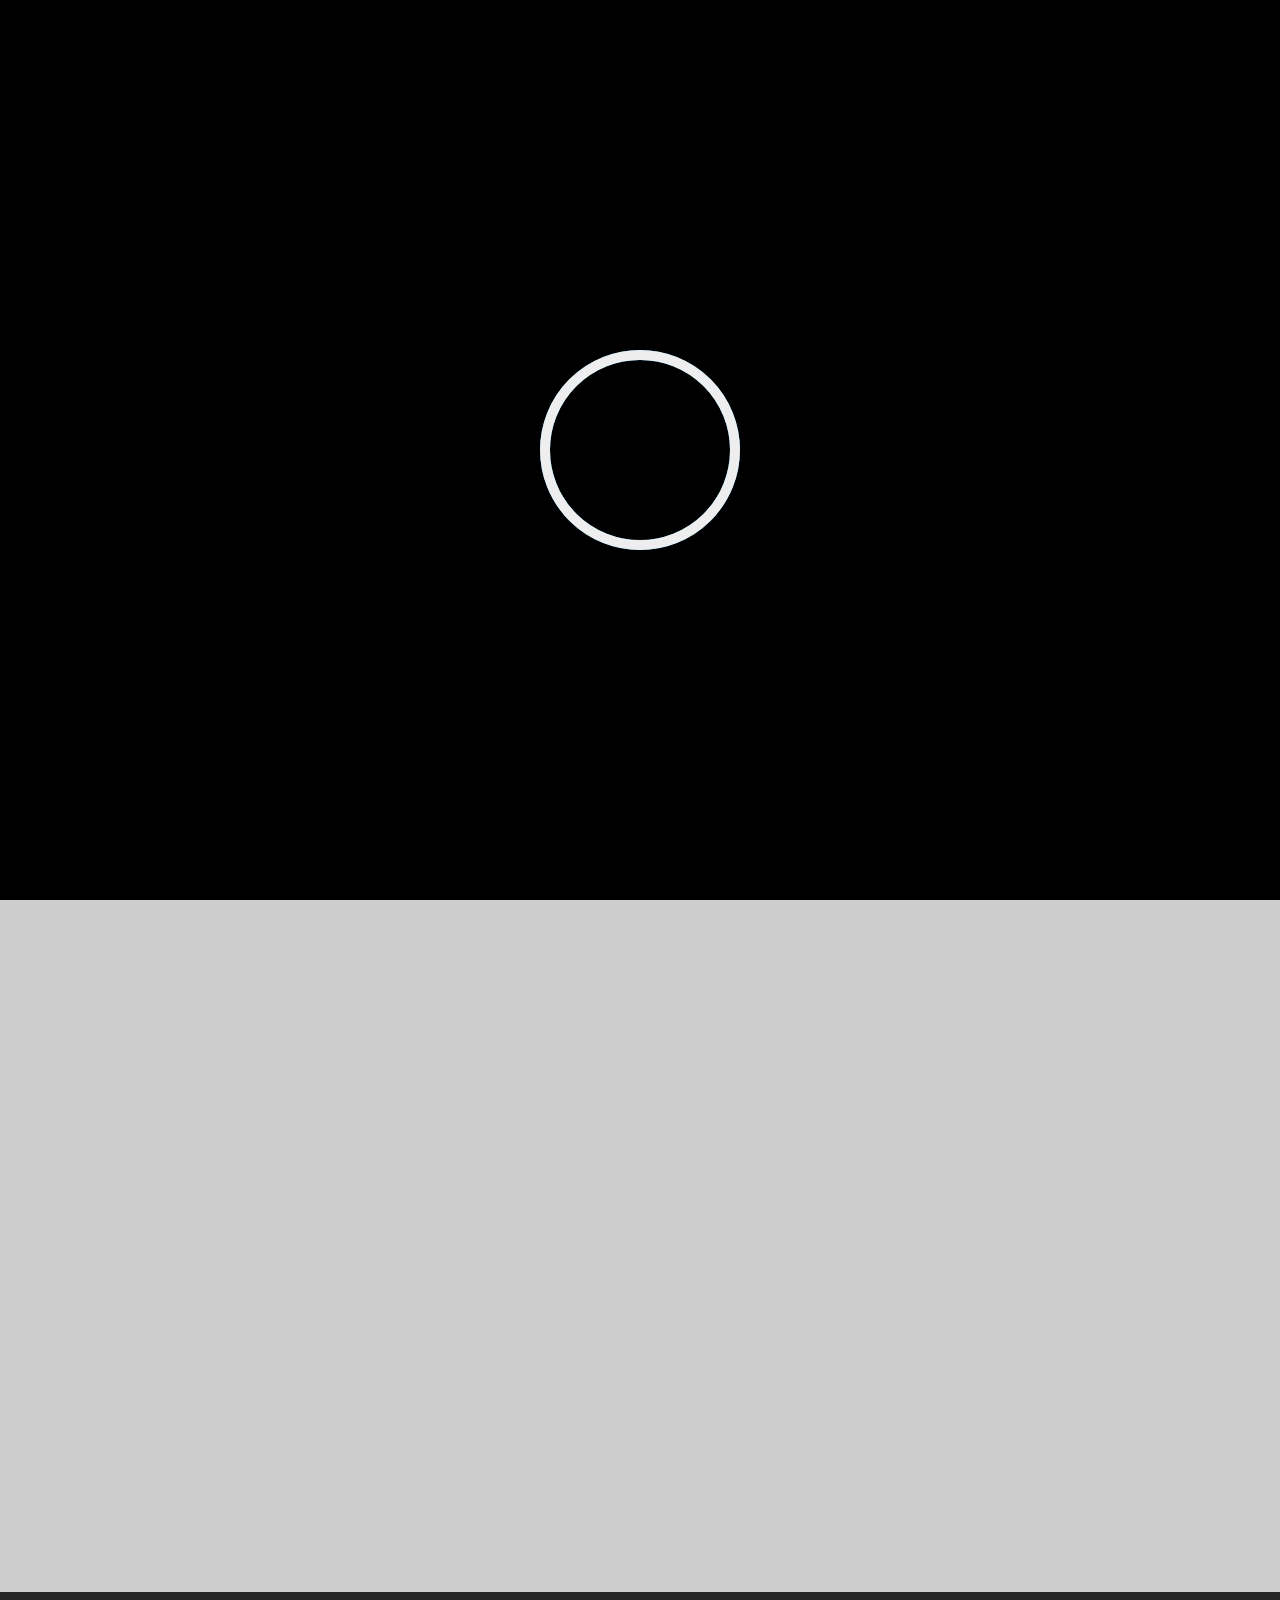
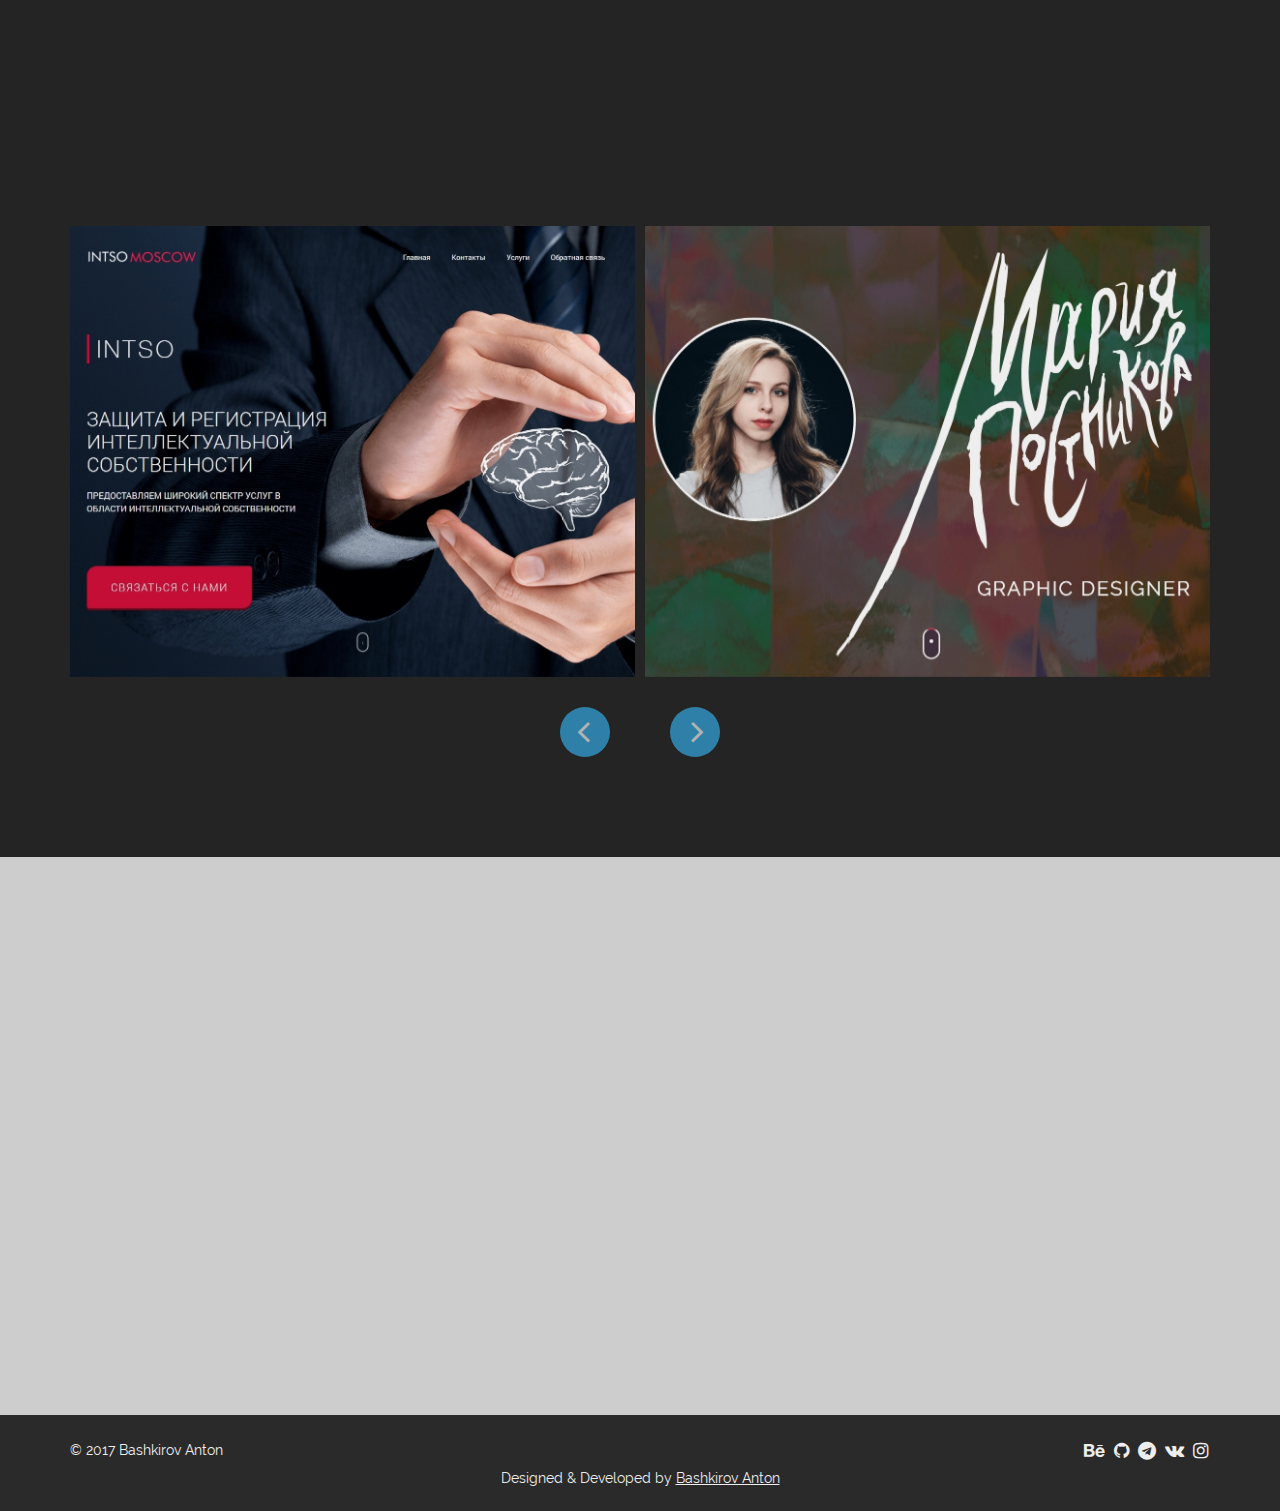
==== commit 7df9530d: "Changes" ====
--- a/index.html
+++ b/index.html
@@ -29,10 +29,10 @@
 </head>
 
 <body>
-<!-- 
+
 	<div class="preloader">
 		<div class="pulse"></div>
-	</div> -->
+	</div>
 
 	<header id="head" class="main_head" data-parallax-image="img/head_bg.png">
 		<div class="col-md-12">
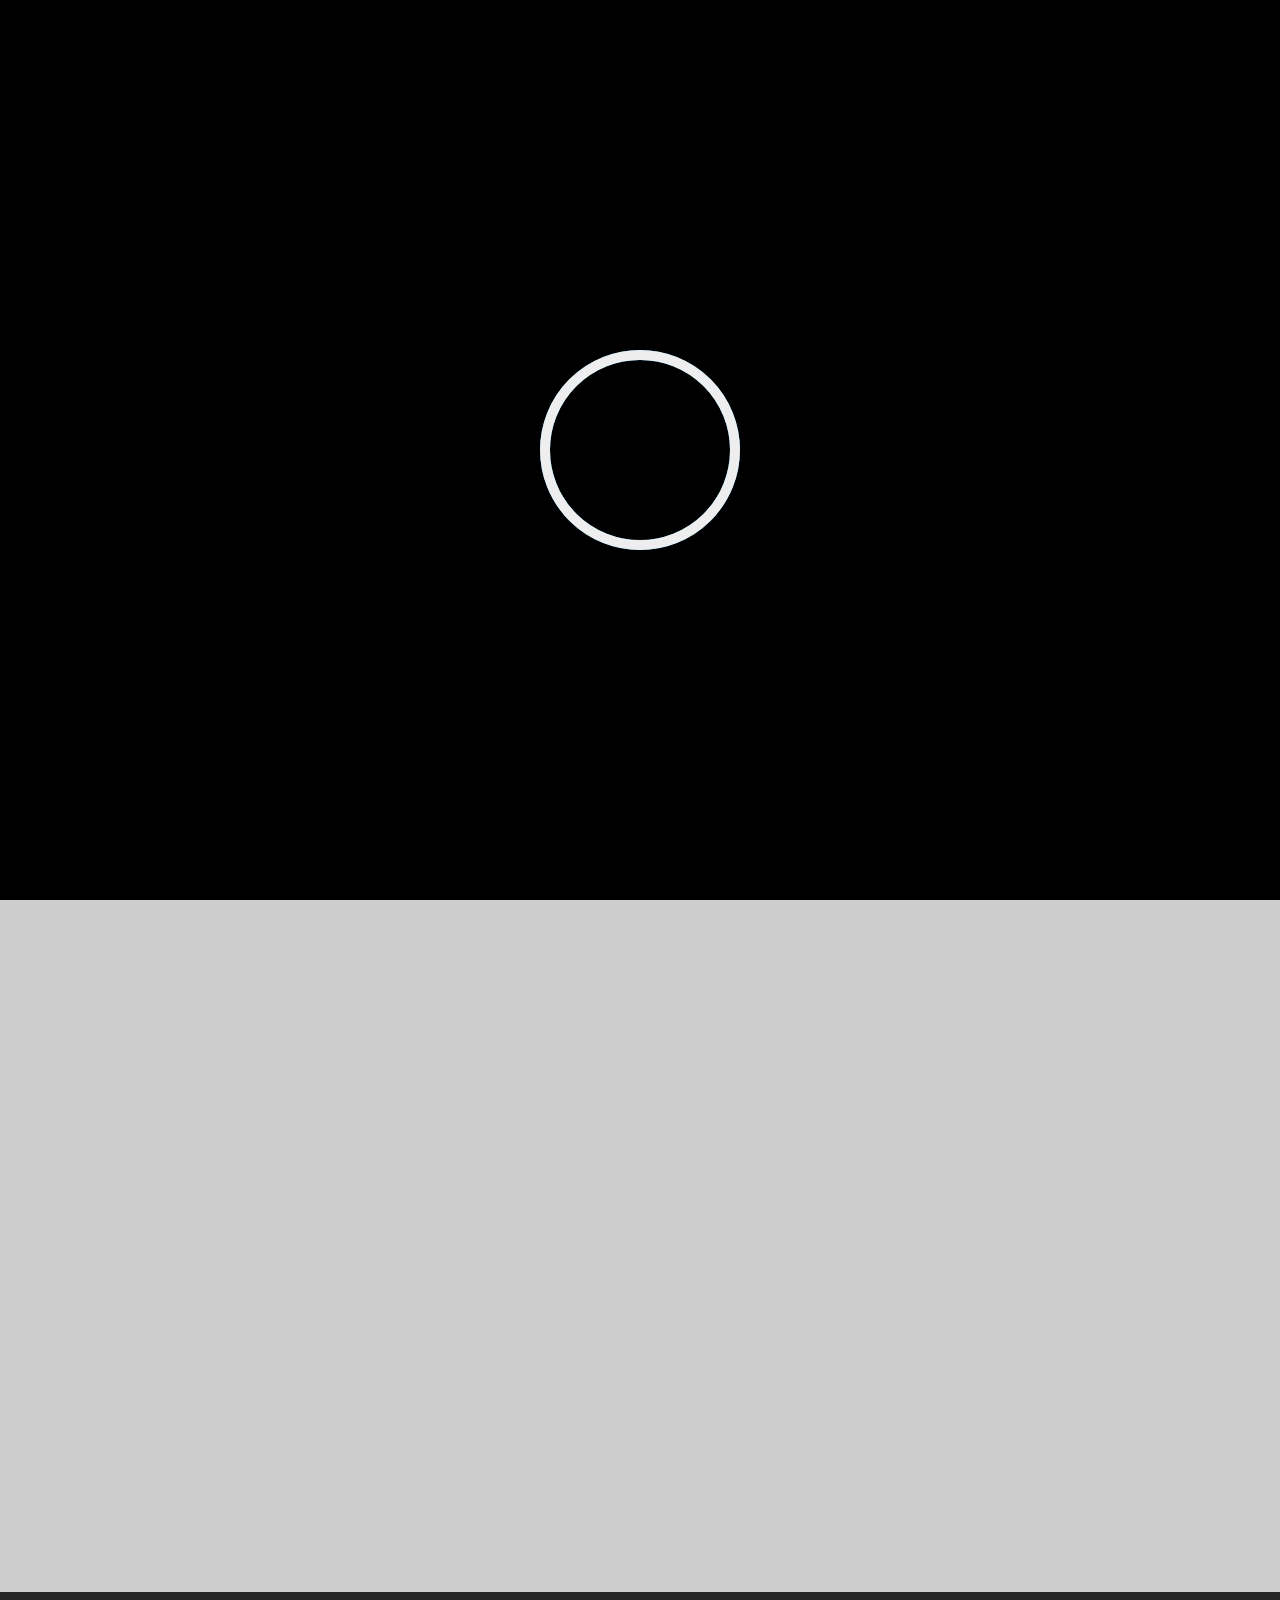
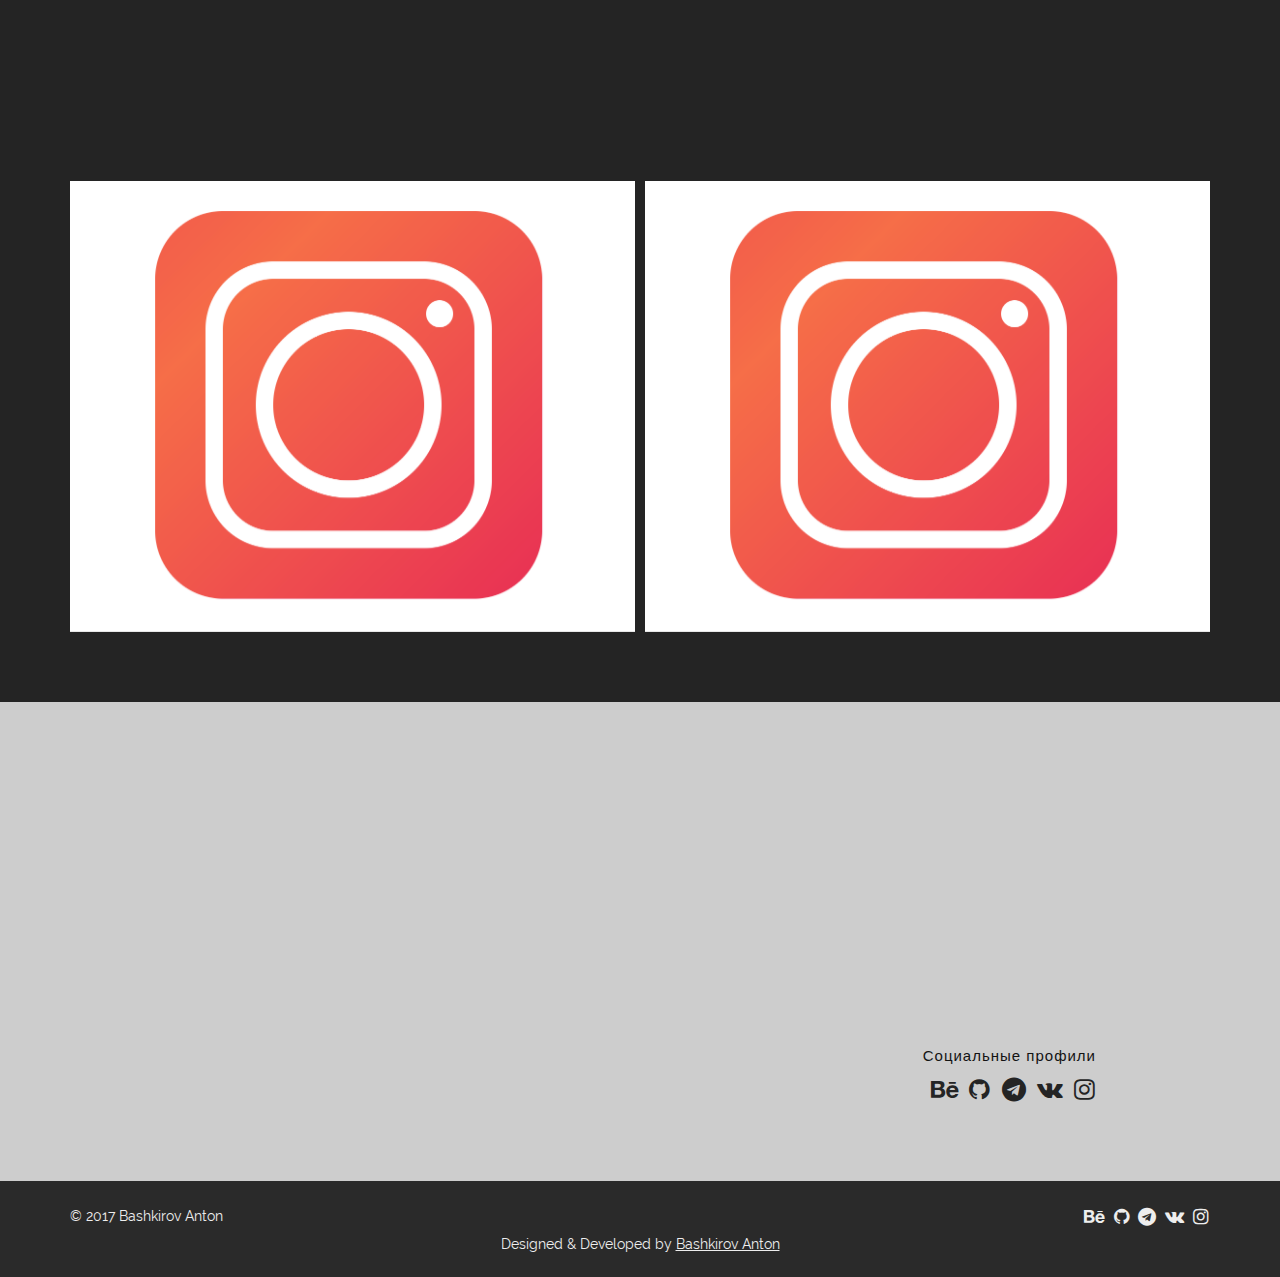
==== commit b7f2fa41: "starting rework" ====
--- a/index.html
+++ b/index.html
@@ -40,7 +40,7 @@
 				<div class="row">
 					<div class="logo_container">
 						<div class="logo">
-							<img src="img/top_logo.svg" alt="">
+							<a href="https://woeisanton.github.io/"><img src="img/top_logo.svg" alt="logo"></a>
 						</div>
 					</div>
 					<div class="mnu_container" >
@@ -57,13 +57,13 @@
 							<li><a href="#portfolio"><span>Portfolio</span></a></li>
 							<li><a href="#feedback"><span>Contacts</span></a></li>
 						</ul>
-												<div class="social_wrapper from_bottom">
+								<div class="social_wrapper from_bottom">
 							<p>
 								<a target="_blank" href="https://www.behance.net/woeisanton0ff6"><i class="fa fa-behance"></i></a> 
 								<a target="_blank" href="https://github.com/WoeIsAnton"><i class="fa fa-github"></i></a>
 								<a target="_blank" href="https://t.me/WoeIsAnton"><i class="fa fa-telegram"></i></a>
-								<a target="_blank" href="https://www.vk.com/woeisanton/"><i class="fa fa-vk"></i></a> 
-								<a target="_blank" href="https://www.instagram.com/woeisanton/"><i class="fa fa-instagram"></i></a>
+								<a target="_blank" href="https://vk.com/woeisanton"><i class="fa fa-vk"></i></a> 
+								<a target="_blank" href="https://www.instagram.com/woeisanton"><i class="fa fa-instagram"></i></a>
 							</p>
 						</div>
 					</nav>
@@ -110,8 +110,8 @@
 								<a target="_blank" href="https://www.behance.net/woeisanton0ff6"><i class="fa fa-behance"></i></a> 
 								<a target="_blank" href="https://github.com/WoeIsAnton"><i class="fa fa-github"></i></a>
 								<a target="_blank" href="https://t.me/WoeIsAnton"><i class="fa fa-telegram"></i></a>
-								<a target="_blank" href="https://www.vk.com/woeisanton/"><i class="fa fa-vk"></i></a> 
-								<a target="_blank" href="https://www.instagram.com/woeisanton/"><i class="fa fa-instagram"></i></a>
+								<a target="_blank" href="https://vk.com/woeisanton"><i class="fa fa-vk"></i></a> 
+								<a target="_blank" href="https://www.instagram.com/woeisanton"><i class="fa fa-instagram"></i></a>
 							</p>
 						</div>
 					</div>
@@ -157,7 +157,6 @@
 	
 	<div class="section_header from_bottom">
 		<h2>Portfolio</h2>
-		<p>Last works</p>
 		<!-- <img src="img/sepWhite.png" alt=""> -->
 	</div>
 	<div class="section_content">
@@ -166,24 +165,8 @@
 				
 			<div class="col-sm-12">
 
-
 				<div class="owl-carousel owl-theme">
-					<div class="carousel_item">
-					<img src="img/items/1item.png" alt="intso">
-						<div class="item_content">
-						
-						<h3>Сайт ИП Артема Авдеева</h3>
-						<a target="_blank" href="http://intso.moscow/">Посмотреть</a>
-						</div>
-					</div>
-					<div class="carousel_item">
-					<img src="img/items/2item.png" alt="intso">
-						<div class="item_content">
-						
-						<h3>Портфолио Марии Постниковой</h3>
-						<a target="_blank" href="https://woeisanton.github.io/mary-portfolio">Посмотреть</a>
-						</div>
-					</div>
+
 					<div class="carousel_item">
 					<img src="img/items/3item.png" alt="intso">
 						<div class="item_content">
@@ -210,9 +193,8 @@
 		<div class="container">
 			<div class="row">
 
-
-					<div class="col-md-6 from_left">
-						<div class="cont_info">
+					<div class="col-md-12 text-center">
+						<div class="cont_info from_bottom">
 							<h2>Bashkirov Anton</h2>
 							<p><i class="fa fa-envelope"></i> woe.is.anton@gmail.com</p>
 							<p><i class="fa fa-phone"></i></i> +7 (916) 707-50-83</p>
@@ -224,55 +206,13 @@
 									<a target="_blank" href="https://www.behance.net/woeisanton0ff6"><i class="fa fa-behance"></i></a> 
 									<a target="_blank" href="https://github.com/WoeIsAnton"><i class="fa fa-github"></i></a>
 									<a target="_blank" href="https://t.me/WoeIsAnton"><i class="fa fa-telegram"></i></a>
-									<a target="_blank" href="https://www.vk.com/woeisanton/"><i class="fa fa-vk"></i></a> 
-									<a target="_blank" href="https://www.instagram.com/woeisanton/"><i class="fa fa-instagram"></i></a>
+									<a target="_blank" href="https://vk.com/woeisanton"><i class="fa fa-vk"></i></a> 
+									<a target="_blank" href="https://www.instagram.com/woeisanton"><i class="fa fa-instagram"></i></a>
 								</p>
 							</div>
 						</div>
 					</div>
-					<div class="col-md-6">
-						<form action="" class="feedback_form from_right">
-							<label>
-								<input type="text" name="Имя" placeholder="Ваше имя" required="">
-							</label>
-							<label>
-								<input type="email" name="Email" placeholder="Ваш Email" required="">
-							</label>
-							<label>
-								<textarea type="text" name="Сообщение" placeholder="Вашe cообщение" required=""></textarea>
-							</label>
-							<button class="submit">Отправить</button>
-						</form>
-					</div>
-				</div>
-<!-- <div class="col-sm-6">
-	<p>1</p>
-	<p>1</p>
-	<p>1</p>
-	<p>1</p>
-	<p>1</p>
-	<p>1</p>
-</div>
-<div class="col-sm-6"></div>
-	<label>
-		<input type="text" name="Имя" placeholder="Ваше имя" required="">
-	</label>
-	<label>
-		<input type="email" name="Email" placeholder="Email" required="">
-	</label>
-	<label>
-		<input type="textarea" name="Имя" placeholder="Сообщение" required="">
-	</label>
- -->
-
-
-<!-- 				<div class="col-sm-12">
-					<div class="btn_wrap">
-						<a class="wokk_button" href="https://woeisanton.github.io/wokk">НАЖМИ</a>
-					</div>
-				</div> -->
-				
-
+				</div>
 				
 			</div>
 		</div>
@@ -297,8 +237,8 @@
 					<a target="_blank" href="https://www.behance.net/woeisanton0ff6"><i class="fa fa-behance"></i></a> 
 					<a target="_blank" href="https://github.com/WoeIsAnton"><i class="fa fa-github"></i></a>
 					<a target="_blank" href="https://t.me/WoeIsAnton"><i class="fa fa-telegram"></i></a>
-					<a target="_blank" href="https://www.vk.com/woeisanton/"><i class="fa fa-vk"></i></a> 
-					<a target="_blank" href="https://www.instagram.com/woeisanton/"><i class="fa fa-instagram"></i></a>
+					<a target="_blank" href="https://vk.com/woeisanton"><i class="fa fa-vk"></i></a> 
+					<a target="_blank" href="https://www.instagram.com/woeisanton"><i class="fa fa-instagram"></i></a>
 				</p>
 			</div>
 		</div>
--- a/css/main.min.css
+++ b/css/main.min.css
@@ -1 +1 @@
-@font-face{font-family:Roboto-ex;font-weight:700;font-style:normal;src:url(../fonts/RobotoBold/RobotoBold.eot);src:url(../fonts/RobotoBold/RobotoBold.eot?#iefix) format("embedded-opentype"),url(../fonts/RobotoBold/RobotoBold.woff) format("woff"),url(../fonts/RobotoBold/RobotoBold.ttf) format("truetype")}@font-face{font-family:Roboto-ex;font-weight:300;font-style:normal;src:url(../fonts/RobotoLight/RobotoLight.eot);src:url(../fonts/RobotoLight/RobotoLight.eot?#iefix) format("embedded-opentype"),url(../fonts/RobotoLight/RobotoLight.woff) format("woff"),url(../fonts/RobotoLight/RobotoLight.ttf) format("truetype")}@font-face{font-family:Roboto-ex;font-weight:400;font-style:normal;src:url(../fonts/RobotoRegular/RobotoRegular.eot);src:url(../fonts/RobotoRegular/RobotoRegular.eot?#iefix) format("embedded-opentype"),url(../fonts/RobotoRegular/RobotoRegular.woff) format("woff"),url(../fonts/RobotoRegular/RobotoRegular.ttf) format("truetype")}@font-face{font-family:Raleway-ex;font-weight:700;font-style:normal;src:url(../fonts/RalewayBold/RalewayBold.eot);src:url(../fonts/RalewayBold/RalewayBold.eot?#iefix) format("embedded-opentype"),url(../fonts/RalewayBold/RalewayBold.woff) format("woff"),url(../fonts/RalewayBold/RalewayBold.ttf) format("truetype")}@font-face{font-family:Raleway-ex;font-weight:300;font-style:normal;src:url(../fonts/RalewayLight/RalewayLight.eot);src:url(../fonts/RalewayLight/RalewayLight.eot?#iefix) format("embedded-opentype"),url(../fonts/RalewayLight/RalewayLight.woff) format("woff"),url(../fonts/RalewayLight/RalewayLight.ttf) format("truetype")}@font-face{font-family:Raleway-ex;font-weight:400;font-style:normal;src:url(../fonts/RalewayRegular/RalewayRegular.eot);src:url(../fonts/RalewayRegular/RalewayRegular.eot?#iefix) format("embedded-opentype"),url(../fonts/RalewayRegular/RalewayRegular.woff) format("woff"),url(../fonts/RalewayRegular/RalewayRegular.ttf) format("truetype")}@font-face{font-family:din-ex;font-weight:400;font-style:normal;src:url(../fonts/din/din.eot);src:url(../fonts/din/din.eot?#iefix) format("embedded-opentype"),url(../fonts/din/din.woff) format("woff"),url(../fonts/din/din.ttf) format("truetype")}@font-face{font-family:icons;font-weight:400;font-style:normal;src:url(../fonts/icons/icons.eot);src:url(../fonts/icons/icons.eot?#iefix) format("embedded-opentype"),url(../fonts/icons/icons.woff) format("woff"),url(../fonts/icons/icons.ttf) format("truetype")}@font-face{font-family:fontawesome;font-weight:400;font-style:normal;src:url(../fonts/fontawesome/fontawesome.eot);src:url(../fonts/fontawesome/fontawesome.eot?#iefix) format("embedded-opentype"),url(../fonts/fontawesome/fontawesome.woff) format("woff"),url(../fonts/fontawesome/fontawesome.ttf) format("truetype")}html{font-family:sans-serif;-ms-text-size-adjust:100%;-webkit-text-size-adjust:100%}body{margin:0}article,aside,details,figcaption,figure,footer,header,hgroup,main,menu,nav,section,summary{display:block}audio,canvas,progress,video{display:inline-block;vertical-align:baseline}audio:not([controls]){display:none;height:0}[hidden],template{display:none}a{background-color:transparent}a:active,a:hover{outline:0}abbr[title]{border-bottom:1px dotted}b,strong{font-weight:700}dfn{font-style:italic}h1{font-size:2em;margin:.67em 0}mark{background:#ff0;color:#000}small{font-size:80%}sub,sup{font-size:75%;line-height:0;position:relative;vertical-align:baseline}sup{top:-.5em}sub{bottom:-.25em}img{border:0}svg:not(:root){overflow:hidden}figure{margin:1em 40px}hr{-webkit-box-sizing:content-box;box-sizing:content-box;height:0}pre{overflow:auto}code,kbd,pre,samp{font-family:monospace,monospace;font-size:1em}button,input,optgroup,select,textarea{color:inherit;font:inherit;margin:0}button{overflow:visible}button,select{text-transform:none}button,html input[type=button],input[type=reset],input[type=submit]{-webkit-appearance:button;cursor:pointer}button[disabled],html input[disabled]{cursor:default}button::-moz-focus-inner,input::-moz-focus-inner{border:0;padding:0}input{line-height:normal}input[type=checkbox],input[type=radio]{-webkit-box-sizing:border-box;box-sizing:border-box;padding:0}input[type=number]::-webkit-inner-spin-button,input[type=number]::-webkit-outer-spin-button{height:auto}input[type=search]{-webkit-appearance:textfield;-webkit-box-sizing:content-box;box-sizing:content-box}input[type=search]::-webkit-search-cancel-button,input[type=search]::-webkit-search-decoration{-webkit-appearance:none}fieldset{border:1px solid silver;margin:0 2px;padding:.35em .625em .75em}legend{border:0;padding:0}textarea{overflow:auto}optgroup{font-weight:700}table{border-collapse:collapse;border-spacing:0}td,th{padding:0}*{-webkit-box-sizing:border-box;box-sizing:border-box}:after,:before{-webkit-box-sizing:border-box;box-sizing:border-box}html{font-size:10px;-webkit-tap-highlight-color:transparent}body{font-family:"Helvetica Neue",Helvetica,Arial,sans-serif;font-size:14px;line-height:1.42857143;color:#333;background-color:#fff}button,input,select,textarea{font-family:inherit;font-size:inherit;line-height:inherit}a{color:#337ab7;text-decoration:none}a:focus,a:hover{color:#23527c;text-decoration:underline}a:focus{outline:5px auto -webkit-focus-ring-color;outline-offset:-2px}figure{margin:0}img{vertical-align:middle}.img-responsive{display:block;max-width:100%;height:auto}.img-rounded{-webkit-border-radius:6px;border-radius:6px}.img-thumbnail{padding:4px;line-height:1.42857143;background-color:#fff;border:1px solid #ddd;-webkit-border-radius:4px;border-radius:4px;-webkit-transition:all .2s ease-in-out;-o-transition:all .2s ease-in-out;transition:all .2s ease-in-out;display:inline-block;max-width:100%;height:auto}.img-circle{-webkit-border-radius:50%;border-radius:50%}hr{margin-top:20px;margin-bottom:20px;border:0;border-top:1px solid #eee}.sr-only{position:absolute;width:1px;height:1px;margin:-1px;padding:0;overflow:hidden;clip:rect(0,0,0,0);border:0}.sr-only-focusable:active,.sr-only-focusable:focus{position:static;width:auto;height:auto;margin:0;overflow:visible;clip:auto}[role=button]{cursor:pointer}.container{margin-right:auto;margin-left:auto;padding-left:15px;padding-right:15px}@media (min-width:768px){.container{width:750px}}@media (min-width:992px){.container{width:970px}}@media (min-width:1200px){.container{width:1170px}}.container-fluid{margin-right:auto;margin-left:auto;padding-left:15px;padding-right:15px}.row{margin-left:-15px;margin-right:-15px}.col-lg-1,.col-lg-10,.col-lg-11,.col-lg-12,.col-lg-2,.col-lg-3,.col-lg-4,.col-lg-5,.col-lg-6,.col-lg-7,.col-lg-8,.col-lg-9,.col-md-1,.col-md-10,.col-md-11,.col-md-12,.col-md-2,.col-md-3,.col-md-4,.col-md-5,.col-md-6,.col-md-7,.col-md-8,.col-md-9,.col-sm-1,.col-sm-10,.col-sm-11,.col-sm-12,.col-sm-2,.col-sm-3,.col-sm-4,.col-sm-5,.col-sm-6,.col-sm-7,.col-sm-8,.col-sm-9,.col-xs-1,.col-xs-10,.col-xs-11,.col-xs-12,.col-xs-2,.col-xs-3,.col-xs-4,.col-xs-5,.col-xs-6,.col-xs-7,.col-xs-8,.col-xs-9{position:relative;min-height:1px;padding-left:15px;padding-right:15px}.col-xs-1,.col-xs-10,.col-xs-11,.col-xs-12,.col-xs-2,.col-xs-3,.col-xs-4,.col-xs-5,.col-xs-6,.col-xs-7,.col-xs-8,.col-xs-9{float:left}.col-xs-12{width:100%}.col-xs-11{width:91.66666667%}.col-xs-10{width:83.33333333%}.col-xs-9{width:75%}.col-xs-8{width:66.66666667%}.col-xs-7{width:58.33333333%}.col-xs-6{width:50%}.col-xs-5{width:41.66666667%}.col-xs-4{width:33.33333333%}.col-xs-3{width:25%}.col-xs-2{width:16.66666667%}.col-xs-1{width:8.33333333%}.col-xs-pull-12{right:100%}.col-xs-pull-11{right:91.66666667%}.col-xs-pull-10{right:83.33333333%}.col-xs-pull-9{right:75%}.col-xs-pull-8{right:66.66666667%}.col-xs-pull-7{right:58.33333333%}.col-xs-pull-6{right:50%}.col-xs-pull-5{right:41.66666667%}.col-xs-pull-4{right:33.33333333%}.col-xs-pull-3{right:25%}.col-xs-pull-2{right:16.66666667%}.col-xs-pull-1{right:8.33333333%}.col-xs-pull-0{right:auto}.col-xs-push-12{left:100%}.col-xs-push-11{left:91.66666667%}.col-xs-push-10{left:83.33333333%}.col-xs-push-9{left:75%}.col-xs-push-8{left:66.66666667%}.col-xs-push-7{left:58.33333333%}.col-xs-push-6{left:50%}.col-xs-push-5{left:41.66666667%}.col-xs-push-4{left:33.33333333%}.col-xs-push-3{left:25%}.col-xs-push-2{left:16.66666667%}.col-xs-push-1{left:8.33333333%}.col-xs-push-0{left:auto}.col-xs-offset-12{margin-left:100%}.col-xs-offset-11{margin-left:91.66666667%}.col-xs-offset-10{margin-left:83.33333333%}.col-xs-offset-9{margin-left:75%}.col-xs-offset-8{margin-left:66.66666667%}.col-xs-offset-7{margin-left:58.33333333%}.col-xs-offset-6{margin-left:50%}.col-xs-offset-5{margin-left:41.66666667%}.col-xs-offset-4{margin-left:33.33333333%}.col-xs-offset-3{margin-left:25%}.col-xs-offset-2{margin-left:16.66666667%}.col-xs-offset-1{margin-left:8.33333333%}.col-xs-offset-0{margin-left:0}@media (min-width:768px){.col-sm-1,.col-sm-10,.col-sm-11,.col-sm-12,.col-sm-2,.col-sm-3,.col-sm-4,.col-sm-5,.col-sm-6,.col-sm-7,.col-sm-8,.col-sm-9{float:left}.col-sm-12{width:100%}.col-sm-11{width:91.66666667%}.col-sm-10{width:83.33333333%}.col-sm-9{width:75%}.col-sm-8{width:66.66666667%}.col-sm-7{width:58.33333333%}.col-sm-6{width:50%}.col-sm-5{width:41.66666667%}.col-sm-4{width:33.33333333%}.col-sm-3{width:25%}.col-sm-2{width:16.66666667%}.col-sm-1{width:8.33333333%}.col-sm-pull-12{right:100%}.col-sm-pull-11{right:91.66666667%}.col-sm-pull-10{right:83.33333333%}.col-sm-pull-9{right:75%}.col-sm-pull-8{right:66.66666667%}.col-sm-pull-7{right:58.33333333%}.col-sm-pull-6{right:50%}.col-sm-pull-5{right:41.66666667%}.col-sm-pull-4{right:33.33333333%}.col-sm-pull-3{right:25%}.col-sm-pull-2{right:16.66666667%}.col-sm-pull-1{right:8.33333333%}.col-sm-pull-0{right:auto}.col-sm-push-12{left:100%}.col-sm-push-11{left:91.66666667%}.col-sm-push-10{left:83.33333333%}.col-sm-push-9{left:75%}.col-sm-push-8{left:66.66666667%}.col-sm-push-7{left:58.33333333%}.col-sm-push-6{left:50%}.col-sm-push-5{left:41.66666667%}.col-sm-push-4{left:33.33333333%}.col-sm-push-3{left:25%}.col-sm-push-2{left:16.66666667%}.col-sm-push-1{left:8.33333333%}.col-sm-push-0{left:auto}.col-sm-offset-12{margin-left:100%}.col-sm-offset-11{margin-left:91.66666667%}.col-sm-offset-10{margin-left:83.33333333%}.col-sm-offset-9{margin-left:75%}.col-sm-offset-8{margin-left:66.66666667%}.col-sm-offset-7{margin-left:58.33333333%}.col-sm-offset-6{margin-left:50%}.col-sm-offset-5{margin-left:41.66666667%}.col-sm-offset-4{margin-left:33.33333333%}.col-sm-offset-3{margin-left:25%}.col-sm-offset-2{margin-left:16.66666667%}.col-sm-offset-1{margin-left:8.33333333%}.col-sm-offset-0{margin-left:0}}@media (min-width:992px){.col-md-1,.col-md-10,.col-md-11,.col-md-12,.col-md-2,.col-md-3,.col-md-4,.col-md-5,.col-md-6,.col-md-7,.col-md-8,.col-md-9{float:left}.col-md-12{width:100%}.col-md-11{width:91.66666667%}.col-md-10{width:83.33333333%}.col-md-9{width:75%}.col-md-8{width:66.66666667%}.col-md-7{width:58.33333333%}.col-md-6{width:50%}.col-md-5{width:41.66666667%}.col-md-4{width:33.33333333%}.col-md-3{width:25%}.col-md-2{width:16.66666667%}.col-md-1{width:8.33333333%}.col-md-pull-12{right:100%}.col-md-pull-11{right:91.66666667%}.col-md-pull-10{right:83.33333333%}.col-md-pull-9{right:75%}.col-md-pull-8{right:66.66666667%}.col-md-pull-7{right:58.33333333%}.col-md-pull-6{right:50%}.col-md-pull-5{right:41.66666667%}.col-md-pull-4{right:33.33333333%}.col-md-pull-3{right:25%}.col-md-pull-2{right:16.66666667%}.col-md-pull-1{right:8.33333333%}.col-md-pull-0{right:auto}.col-md-push-12{left:100%}.col-md-push-11{left:91.66666667%}.col-md-push-10{left:83.33333333%}.col-md-push-9{left:75%}.col-md-push-8{left:66.66666667%}.col-md-push-7{left:58.33333333%}.col-md-push-6{left:50%}.col-md-push-5{left:41.66666667%}.col-md-push-4{left:33.33333333%}.col-md-push-3{left:25%}.col-md-push-2{left:16.66666667%}.col-md-push-1{left:8.33333333%}.col-md-push-0{left:auto}.col-md-offset-12{margin-left:100%}.col-md-offset-11{margin-left:91.66666667%}.col-md-offset-10{margin-left:83.33333333%}.col-md-offset-9{margin-left:75%}.col-md-offset-8{margin-left:66.66666667%}.col-md-offset-7{margin-left:58.33333333%}.col-md-offset-6{margin-left:50%}.col-md-offset-5{margin-left:41.66666667%}.col-md-offset-4{margin-left:33.33333333%}.col-md-offset-3{margin-left:25%}.col-md-offset-2{margin-left:16.66666667%}.col-md-offset-1{margin-left:8.33333333%}.col-md-offset-0{margin-left:0}}@media (min-width:1200px){.col-lg-1,.col-lg-10,.col-lg-11,.col-lg-12,.col-lg-2,.col-lg-3,.col-lg-4,.col-lg-5,.col-lg-6,.col-lg-7,.col-lg-8,.col-lg-9{float:left}.col-lg-12{width:100%}.col-lg-11{width:91.66666667%}.col-lg-10{width:83.33333333%}.col-lg-9{width:75%}.col-lg-8{width:66.66666667%}.col-lg-7{width:58.33333333%}.col-lg-6{width:50%}.col-lg-5{width:41.66666667%}.col-lg-4{width:33.33333333%}.col-lg-3{width:25%}.col-lg-2{width:16.66666667%}.col-lg-1{width:8.33333333%}.col-lg-pull-12{right:100%}.col-lg-pull-11{right:91.66666667%}.col-lg-pull-10{right:83.33333333%}.col-lg-pull-9{right:75%}.col-lg-pull-8{right:66.66666667%}.col-lg-pull-7{right:58.33333333%}.col-lg-pull-6{right:50%}.col-lg-pull-5{right:41.66666667%}.col-lg-pull-4{right:33.33333333%}.col-lg-pull-3{right:25%}.col-lg-pull-2{right:16.66666667%}.col-lg-pull-1{right:8.33333333%}.col-lg-pull-0{right:auto}.col-lg-push-12{left:100%}.col-lg-push-11{left:91.66666667%}.col-lg-push-10{left:83.33333333%}.col-lg-push-9{left:75%}.col-lg-push-8{left:66.66666667%}.col-lg-push-7{left:58.33333333%}.col-lg-push-6{left:50%}.col-lg-push-5{left:41.66666667%}.col-lg-push-4{left:33.33333333%}.col-lg-push-3{left:25%}.col-lg-push-2{left:16.66666667%}.col-lg-push-1{left:8.33333333%}.col-lg-push-0{left:auto}.col-lg-offset-12{margin-left:100%}.col-lg-offset-11{margin-left:91.66666667%}.col-lg-offset-10{margin-left:83.33333333%}.col-lg-offset-9{margin-left:75%}.col-lg-offset-8{margin-left:66.66666667%}.col-lg-offset-7{margin-left:58.33333333%}.col-lg-offset-6{margin-left:50%}.col-lg-offset-5{margin-left:41.66666667%}.col-lg-offset-4{margin-left:33.33333333%}.col-lg-offset-3{margin-left:25%}.col-lg-offset-2{margin-left:16.66666667%}.col-lg-offset-1{margin-left:8.33333333%}.col-lg-offset-0{margin-left:0}}.clearfix:after,.clearfix:before,.container-fluid:after,.container-fluid:before,.container:after,.container:before,.row:after,.row:before{content:" ";display:table}.clearfix:after,.container-fluid:after,.container:after,.row:after{clear:both}.center-block{display:block;margin-left:auto;margin-right:auto}.pull-right{float:right!important}.pull-left{float:left!important}.hide{display:none!important}.show{display:block!important}.invisible{visibility:hidden}.text-hide{font:0/0 a;color:transparent;text-shadow:none;background-color:transparent;border:0}.hidden{display:none!important}.affix{position:fixed}@-ms-viewport{width:device-width}.visible-lg,.visible-md,.visible-sm,.visible-xs{display:none!important}.visible-lg-block,.visible-lg-inline,.visible-lg-inline-block,.visible-md-block,.visible-md-inline,.visible-md-inline-block,.visible-sm-block,.visible-sm-inline,.visible-sm-inline-block,.visible-xs-block,.visible-xs-inline,.visible-xs-inline-block{display:none!important}@media (max-width:767px){.visible-xs{display:block!important}table.visible-xs{display:table!important}tr.visible-xs{display:table-row!important}td.visible-xs,th.visible-xs{display:table-cell!important}}@media (max-width:767px){.visible-xs-block{display:block!important}}@media (max-width:767px){.visible-xs-inline{display:inline!important}}@media (max-width:767px){.visible-xs-inline-block{display:inline-block!important}}@media (min-width:768px) and (max-width:991px){.visible-sm{display:block!important}table.visible-sm{display:table!important}tr.visible-sm{display:table-row!important}td.visible-sm,th.visible-sm{display:table-cell!important}}@media (min-width:768px) and (max-width:991px){.visible-sm-block{display:block!important}}@media (min-width:768px) and (max-width:991px){.visible-sm-inline{display:inline!important}}@media (min-width:768px) and (max-width:991px){.visible-sm-inline-block{display:inline-block!important}}@media (min-width:992px) and (max-width:1199px){.visible-md{display:block!important}table.visible-md{display:table!important}tr.visible-md{display:table-row!important}td.visible-md,th.visible-md{display:table-cell!important}}@media (min-width:992px) and (max-width:1199px){.visible-md-block{display:block!important}}@media (min-width:992px) and (max-width:1199px){.visible-md-inline{display:inline!important}}@media (min-width:992px) and (max-width:1199px){.visible-md-inline-block{display:inline-block!important}}@media (min-width:1200px){.visible-lg{display:block!important}table.visible-lg{display:table!important}tr.visible-lg{display:table-row!important}td.visible-lg,th.visible-lg{display:table-cell!important}}@media (min-width:1200px){.visible-lg-block{display:block!important}}@media (min-width:1200px){.visible-lg-inline{display:inline!important}}@media (min-width:1200px){.visible-lg-inline-block{display:inline-block!important}}@media (max-width:767px){.hidden-xs{display:none!important}}@media (min-width:768px) and (max-width:991px){.hidden-sm{display:none!important}}@media (min-width:992px) and (max-width:1199px){.hidden-md{display:none!important}}@media (min-width:1200px){.hidden-lg{display:none!important}}.visible-print{display:none!important}@media print{.visible-print{display:block!important}table.visible-print{display:table!important}tr.visible-print{display:table-row!important}td.visible-print,th.visible-print{display:table-cell!important}}.visible-print-block{display:none!important}@media print{.visible-print-block{display:block!important}}.visible-print-inline{display:none!important}@media print{.visible-print-inline{display:inline!important}}.visible-print-inline-block{display:none!important}@media print{.visible-print-inline-block{display:inline-block!important}}@media print{.hidden-print{display:none!important}}.mfp-bg{top:0;left:0;width:100%;height:100%;z-index:1042;overflow:hidden;position:fixed;background:#0b0b0b;opacity:.8}.mfp-wrap{top:0;left:0;width:100%;height:100%;z-index:1043;position:fixed;outline:0!important}.mfp-container{text-align:center;position:absolute;width:100%;height:100%;left:0;top:0;padding:0 8px;-webkit-box-sizing:border-box;box-sizing:border-box}.mfp-container:before{content:'';display:inline-block;height:100%;vertical-align:middle}.mfp-align-top .mfp-container:before{display:none}.mfp-content{position:relative;display:inline-block;vertical-align:middle;margin:0 auto;text-align:left;z-index:1045}.mfp-ajax-holder .mfp-content,.mfp-inline-holder .mfp-content{width:100%;cursor:auto}.mfp-ajax-cur{cursor:progress}.mfp-zoom-out-cur{cursor:-webkit-zoom-out;cursor:zoom-out}.mfp-zoom-out-cur .mfp-image-holder .mfp-close{cursor:-webkit-zoom-out;cursor:zoom-out}.mfp-zoom{cursor:pointer;cursor:-webkit-zoom-in;cursor:zoom-in}.mfp-auto-cursor .mfp-content{cursor:auto}.mfp-arrow,.mfp-close,.mfp-counter,.mfp-preloader{-webkit-user-select:none;-moz-user-select:none;-ms-user-select:none;user-select:none}.mfp-loading.mfp-figure{display:none}.mfp-hide{display:none!important}.mfp-preloader{color:#ccc;position:absolute;top:50%;width:auto;text-align:center;margin-top:-.8em;left:8px;right:8px;z-index:1044}.mfp-preloader a{color:#ccc}.mfp-preloader a:hover{color:#fff}.mfp-s-error .mfp-content,.mfp-s-ready .mfp-preloader{display:none}button.mfp-arrow,button.mfp-close{overflow:visible;cursor:pointer;background:0 0;border:0;display:block;outline:0;padding:0;z-index:1046;-webkit-box-shadow:none;box-shadow:none}button::-moz-focus-inner{padding:0;border:0}.mfp-close{width:44px;height:44px;line-height:44px;position:absolute;right:0;top:0;text-decoration:none;text-align:center;opacity:.65;padding:0 0 18px 10px;color:#fff;font-style:normal;font-size:28px;font-family:Arial,Baskerville,monospace}.mfp-close:focus,.mfp-close:hover{opacity:1}.mfp-close:active{top:1px}.mfp-close-btn-in .mfp-close{color:#333}.mfp-iframe-holder .mfp-close,.mfp-image-holder .mfp-close{color:#fff;right:-6px;text-align:right;padding-right:6px;width:100%}.mfp-counter{position:absolute;top:0;right:0;color:#ccc;font-size:12px;line-height:18px;white-space:nowrap}.mfp-arrow{position:absolute;opacity:.65;margin:0;top:50%;margin-top:-55px;padding:0;width:90px;height:110px;-webkit-tap-highlight-color:transparent}.mfp-arrow:active{margin-top:-54px}.mfp-arrow:focus,.mfp-arrow:hover{opacity:1}.mfp-arrow .mfp-a,.mfp-arrow .mfp-b,.mfp-arrow:after,.mfp-arrow:before{content:'';display:block;width:0;height:0;position:absolute;left:0;top:0;margin-top:35px;margin-left:35px;border:medium inset transparent}.mfp-arrow .mfp-a,.mfp-arrow:after{border-top-width:13px;border-bottom-width:13px;top:8px}.mfp-arrow .mfp-b,.mfp-arrow:before{border-top-width:21px;border-bottom-width:21px;opacity:.7}.mfp-arrow-left{left:0}.mfp-arrow-left .mfp-a,.mfp-arrow-left:after{border-right:17px solid #fff;margin-left:31px}.mfp-arrow-left .mfp-b,.mfp-arrow-left:before{margin-left:25px;border-right:27px solid #3f3f3f}.mfp-arrow-right{right:0}.mfp-arrow-right .mfp-a,.mfp-arrow-right:after{border-left:17px solid #fff;margin-left:39px}.mfp-arrow-right .mfp-b,.mfp-arrow-right:before{border-left:27px solid #3f3f3f}.mfp-iframe-holder{padding-top:40px;padding-bottom:40px}.mfp-iframe-holder .mfp-content{line-height:0;width:100%;max-width:900px}.mfp-iframe-holder .mfp-close{top:-40px}.mfp-iframe-scaler{width:100%;height:0;overflow:hidden;padding-top:56.25%}.mfp-iframe-scaler iframe{position:absolute;display:block;top:0;left:0;width:100%;height:100%;-webkit-box-shadow:0 0 8px rgba(0,0,0,.6);box-shadow:0 0 8px rgba(0,0,0,.6);background:#000}img.mfp-img{width:auto;max-width:100%;height:auto;display:block;line-height:0;-webkit-box-sizing:border-box;box-sizing:border-box;padding:40px 0 40px;margin:0 auto}.mfp-figure{line-height:0}.mfp-figure:after{content:'';position:absolute;left:0;top:40px;bottom:40px;display:block;right:0;width:auto;height:auto;z-index:-1;-webkit-box-shadow:0 0 8px rgba(0,0,0,.6);box-shadow:0 0 8px rgba(0,0,0,.6);background:#444}.mfp-figure small{color:#bdbdbd;display:block;font-size:12px;line-height:14px}.mfp-figure figure{margin:0}.mfp-bottom-bar{margin-top:-36px;position:absolute;top:100%;left:0;width:100%;cursor:auto}.mfp-title{text-align:left;line-height:18px;color:#f3f3f3;word-wrap:break-word;padding-right:36px}.mfp-image-holder .mfp-content{max-width:100%}.mfp-gallery .mfp-image-holder .mfp-figure{cursor:pointer}@media screen and (max-width:800px) and (orientation:landscape),screen and (max-height:300px){.mfp-img-mobile .mfp-image-holder{padding-left:0;padding-right:0}.mfp-img-mobile img.mfp-img{padding:0}.mfp-img-mobile .mfp-figure:after{top:0;bottom:0}.mfp-img-mobile .mfp-figure small{display:inline;margin-left:5px}.mfp-img-mobile .mfp-bottom-bar{background:rgba(0,0,0,.6);bottom:0;margin:0;top:auto;padding:3px 5px;position:fixed;-webkit-box-sizing:border-box;box-sizing:border-box}.mfp-img-mobile .mfp-bottom-bar:empty{padding:0}.mfp-img-mobile .mfp-counter{right:5px;top:3px}.mfp-img-mobile .mfp-close{top:0;right:0;width:35px;height:35px;line-height:35px;background:rgba(0,0,0,.6);position:fixed;text-align:center;padding:0}}@media all and (max-width:900px){.mfp-arrow{-webkit-transform:scale(.75);-ms-transform:scale(.75);transform:scale(.75)}.mfp-arrow-left{-webkit-transform-origin:0;-ms-transform-origin:0;transform-origin:0}.mfp-arrow-right{-webkit-transform-origin:100%;-ms-transform-origin:100%;transform-origin:100%}.mfp-container{padding-left:6px;padding-right:6px}}.mfp-ie7 .mfp-img{padding:0}.mfp-ie7 .mfp-bottom-bar{width:600px;left:50%;margin-left:-300px;margin-top:5px;padding-bottom:5px}.mfp-ie7 .mfp-container{padding:0}.mfp-ie7 .mfp-content{padding-top:44px}.mfp-ie7 .mfp-close{top:0;right:0;padding-top:0}@font-face{font-family:FontAwesome;src:url(../fonts/fontawesome-webfont.eot?v=4.7.0);src:url(../fonts/fontawesome-webfont.eot?#iefix&v=4.7.0) format("embedded-opentype"),url(../fonts/fontawesome-webfont.woff2?v=4.7.0) format("woff2"),url(../fonts/fontawesome-webfont.woff?v=4.7.0) format("woff"),url(../fonts/fontawesome-webfont.ttf?v=4.7.0) format("truetype"),url(../fonts/fontawesome-webfont.svg?v=4.7.0#fontawesomeregular) format("svg");font-weight:400;font-style:normal}.fa{display:inline-block;font:normal normal normal 14px/1 FontAwesome;font-size:inherit;text-rendering:auto;-webkit-font-smoothing:antialiased;-moz-osx-font-smoothing:grayscale}.fa-lg{font-size:1.33333333em;line-height:.75em;vertical-align:-15%}.fa-2x{font-size:2em}.fa-3x{font-size:3em}.fa-4x{font-size:4em}.fa-5x{font-size:5em}.fa-fw{width:1.28571429em;text-align:center}.fa-ul{padding-left:0;margin-left:2.14285714em;list-style-type:none}.fa-ul>li{position:relative}.fa-li{position:absolute;left:-2.14285714em;width:2.14285714em;top:.14285714em;text-align:center}.fa-li.fa-lg{left:-1.85714286em}.fa-border{padding:.2em .25em .15em;border:solid .08em #eee;-webkit-border-radius:.1em;border-radius:.1em}.fa-pull-left{float:left}.fa-pull-right{float:right}.fa.fa-pull-left{margin-right:.3em}.fa.fa-pull-right{margin-left:.3em}.pull-right{float:right}.pull-left{float:left}.fa.pull-left{margin-right:.3em}.fa.pull-right{margin-left:.3em}.fa-spin{-webkit-animation:fa-spin 2s infinite linear;animation:fa-spin 2s infinite linear}.fa-pulse{-webkit-animation:fa-spin 1s infinite steps(8);animation:fa-spin 1s infinite steps(8)}@-webkit-keyframes fa-spin{0%{-webkit-transform:rotate(0);transform:rotate(0)}100%{-webkit-transform:rotate(359deg);transform:rotate(359deg)}}@keyframes fa-spin{0%{-webkit-transform:rotate(0);transform:rotate(0)}100%{-webkit-transform:rotate(359deg);transform:rotate(359deg)}}.fa-rotate-90{-webkit-transform:rotate(90deg);-ms-transform:rotate(90deg);transform:rotate(90deg)}.fa-rotate-180{-webkit-transform:rotate(180deg);-ms-transform:rotate(180deg);transform:rotate(180deg)}.fa-rotate-270{-webkit-transform:rotate(270deg);-ms-transform:rotate(270deg);transform:rotate(270deg)}.fa-flip-horizontal{-webkit-transform:scale(-1,1);-ms-transform:scale(-1,1);transform:scale(-1,1)}.fa-flip-vertical{-webkit-transform:scale(1,-1);-ms-transform:scale(1,-1);transform:scale(1,-1)}:root .fa-flip-horizontal,:root .fa-flip-vertical,:root .fa-rotate-180,:root .fa-rotate-270,:root .fa-rotate-90{-webkit-filter:none;filter:none}.fa-stack{position:relative;display:inline-block;width:2em;height:2em;line-height:2em;vertical-align:middle}.fa-stack-1x,.fa-stack-2x{position:absolute;left:0;width:100%;text-align:center}.fa-stack-1x{line-height:inherit}.fa-stack-2x{font-size:2em}.fa-inverse{color:#fff}.fa-glass:before{content:"\f000"}.fa-music:before{content:"\f001"}.fa-search:before{content:"\f002"}.fa-envelope-o:before{content:"\f003"}.fa-heart:before{content:"\f004"}.fa-star:before{content:"\f005"}.fa-star-o:before{content:"\f006"}.fa-user:before{content:"\f007"}.fa-film:before{content:"\f008"}.fa-th-large:before{content:"\f009"}.fa-th:before{content:"\f00a"}.fa-th-list:before{content:"\f00b"}.fa-check:before{content:"\f00c"}.fa-close:before,.fa-remove:before,.fa-times:before{content:"\f00d"}.fa-search-plus:before{content:"\f00e"}.fa-search-minus:before{content:"\f010"}.fa-power-off:before{content:"\f011"}.fa-signal:before{content:"\f012"}.fa-cog:before,.fa-gear:before{content:"\f013"}.fa-trash-o:before{content:"\f014"}.fa-home:before{content:"\f015"}.fa-file-o:before{content:"\f016"}.fa-clock-o:before{content:"\f017"}.fa-road:before{content:"\f018"}.fa-download:before{content:"\f019"}.fa-arrow-circle-o-down:before{content:"\f01a"}.fa-arrow-circle-o-up:before{content:"\f01b"}.fa-inbox:before{content:"\f01c"}.fa-play-circle-o:before{content:"\f01d"}.fa-repeat:before,.fa-rotate-right:before{content:"\f01e"}.fa-refresh:before{content:"\f021"}.fa-list-alt:before{content:"\f022"}.fa-lock:before{content:"\f023"}.fa-flag:before{content:"\f024"}.fa-headphones:before{content:"\f025"}.fa-volume-off:before{content:"\f026"}.fa-volume-down:before{content:"\f027"}.fa-volume-up:before{content:"\f028"}.fa-qrcode:before{content:"\f029"}.fa-barcode:before{content:"\f02a"}.fa-tag:before{content:"\f02b"}.fa-tags:before{content:"\f02c"}.fa-book:before{content:"\f02d"}.fa-bookmark:before{content:"\f02e"}.fa-print:before{content:"\f02f"}.fa-camera:before{content:"\f030"}.fa-font:before{content:"\f031"}.fa-bold:before{content:"\f032"}.fa-italic:before{content:"\f033"}.fa-text-height:before{content:"\f034"}.fa-text-width:before{content:"\f035"}.fa-align-left:before{content:"\f036"}.fa-align-center:before{content:"\f037"}.fa-align-right:before{content:"\f038"}.fa-align-justify:before{content:"\f039"}.fa-list:before{content:"\f03a"}.fa-dedent:before,.fa-outdent:before{content:"\f03b"}.fa-indent:before{content:"\f03c"}.fa-video-camera:before{content:"\f03d"}.fa-image:before,.fa-photo:before,.fa-picture-o:before{content:"\f03e"}.fa-pencil:before{content:"\f040"}.fa-map-marker:before{content:"\f041"}.fa-adjust:before{content:"\f042"}.fa-tint:before{content:"\f043"}.fa-edit:before,.fa-pencil-square-o:before{content:"\f044"}.fa-share-square-o:before{content:"\f045"}.fa-check-square-o:before{content:"\f046"}.fa-arrows:before{content:"\f047"}.fa-step-backward:before{content:"\f048"}.fa-fast-backward:before{content:"\f049"}.fa-backward:before{content:"\f04a"}.fa-play:before{content:"\f04b"}.fa-pause:before{content:"\f04c"}.fa-stop:before{content:"\f04d"}.fa-forward:before{content:"\f04e"}.fa-fast-forward:before{content:"\f050"}.fa-step-forward:before{content:"\f051"}.fa-eject:before{content:"\f052"}.fa-chevron-left:before{content:"\f053"}.fa-chevron-right:before{content:"\f054"}.fa-plus-circle:before{content:"\f055"}.fa-minus-circle:before{content:"\f056"}.fa-times-circle:before{content:"\f057"}.fa-check-circle:before{content:"\f058"}.fa-question-circle:before{content:"\f059"}.fa-info-circle:before{content:"\f05a"}.fa-crosshairs:before{content:"\f05b"}.fa-times-circle-o:before{content:"\f05c"}.fa-check-circle-o:before{content:"\f05d"}.fa-ban:before{content:"\f05e"}.fa-arrow-left:before{content:"\f060"}.fa-arrow-right:before{content:"\f061"}.fa-arrow-up:before{content:"\f062"}.fa-arrow-down:before{content:"\f063"}.fa-mail-forward:before,.fa-share:before{content:"\f064"}.fa-expand:before{content:"\f065"}.fa-compress:before{content:"\f066"}.fa-plus:before{content:"\f067"}.fa-minus:before{content:"\f068"}.fa-asterisk:before{content:"\f069"}.fa-exclamation-circle:before{content:"\f06a"}.fa-gift:before{content:"\f06b"}.fa-leaf:before{content:"\f06c"}.fa-fire:before{content:"\f06d"}.fa-eye:before{content:"\f06e"}.fa-eye-slash:before{content:"\f070"}.fa-exclamation-triangle:before,.fa-warning:before{content:"\f071"}.fa-plane:before{content:"\f072"}.fa-calendar:before{content:"\f073"}.fa-random:before{content:"\f074"}.fa-comment:before{content:"\f075"}.fa-magnet:before{content:"\f076"}.fa-chevron-up:before{content:"\f077"}.fa-chevron-down:before{content:"\f078"}.fa-retweet:before{content:"\f079"}.fa-shopping-cart:before{content:"\f07a"}.fa-folder:before{content:"\f07b"}.fa-folder-open:before{content:"\f07c"}.fa-arrows-v:before{content:"\f07d"}.fa-arrows-h:before{content:"\f07e"}.fa-bar-chart-o:before,.fa-bar-chart:before{content:"\f080"}.fa-twitter-square:before{content:"\f081"}.fa-facebook-square:before{content:"\f082"}.fa-camera-retro:before{content:"\f083"}.fa-key:before{content:"\f084"}.fa-cogs:before,.fa-gears:before{content:"\f085"}.fa-comments:before{content:"\f086"}.fa-thumbs-o-up:before{content:"\f087"}.fa-thumbs-o-down:before{content:"\f088"}.fa-star-half:before{content:"\f089"}.fa-heart-o:before{content:"\f08a"}.fa-sign-out:before{content:"\f08b"}.fa-linkedin-square:before{content:"\f08c"}.fa-thumb-tack:before{content:"\f08d"}.fa-external-link:before{content:"\f08e"}.fa-sign-in:before{content:"\f090"}.fa-trophy:before{content:"\f091"}.fa-github-square:before{content:"\f092"}.fa-upload:before{content:"\f093"}.fa-lemon-o:before{content:"\f094"}.fa-phone:before{content:"\f095"}.fa-square-o:before{content:"\f096"}.fa-bookmark-o:before{content:"\f097"}.fa-phone-square:before{content:"\f098"}.fa-twitter:before{content:"\f099"}.fa-facebook-f:before,.fa-facebook:before{content:"\f09a"}.fa-github:before{content:"\f09b"}.fa-unlock:before{content:"\f09c"}.fa-credit-card:before{content:"\f09d"}.fa-feed:before,.fa-rss:before{content:"\f09e"}.fa-hdd-o:before{content:"\f0a0"}.fa-bullhorn:before{content:"\f0a1"}.fa-bell:before{content:"\f0f3"}.fa-certificate:before{content:"\f0a3"}.fa-hand-o-right:before{content:"\f0a4"}.fa-hand-o-left:before{content:"\f0a5"}.fa-hand-o-up:before{content:"\f0a6"}.fa-hand-o-down:before{content:"\f0a7"}.fa-arrow-circle-left:before{content:"\f0a8"}.fa-arrow-circle-right:before{content:"\f0a9"}.fa-arrow-circle-up:before{content:"\f0aa"}.fa-arrow-circle-down:before{content:"\f0ab"}.fa-globe:before{content:"\f0ac"}.fa-wrench:before{content:"\f0ad"}.fa-tasks:before{content:"\f0ae"}.fa-filter:before{content:"\f0b0"}.fa-briefcase:before{content:"\f0b1"}.fa-arrows-alt:before{content:"\f0b2"}.fa-group:before,.fa-users:before{content:"\f0c0"}.fa-chain:before,.fa-link:before{content:"\f0c1"}.fa-cloud:before{content:"\f0c2"}.fa-flask:before{content:"\f0c3"}.fa-cut:before,.fa-scissors:before{content:"\f0c4"}.fa-copy:before,.fa-files-o:before{content:"\f0c5"}.fa-paperclip:before{content:"\f0c6"}.fa-floppy-o:before,.fa-save:before{content:"\f0c7"}.fa-square:before{content:"\f0c8"}.fa-bars:before,.fa-navicon:before,.fa-reorder:before{content:"\f0c9"}.fa-list-ul:before{content:"\f0ca"}.fa-list-ol:before{content:"\f0cb"}.fa-strikethrough:before{content:"\f0cc"}.fa-underline:before{content:"\f0cd"}.fa-table:before{content:"\f0ce"}.fa-magic:before{content:"\f0d0"}.fa-truck:before{content:"\f0d1"}.fa-pinterest:before{content:"\f0d2"}.fa-pinterest-square:before{content:"\f0d3"}.fa-google-plus-square:before{content:"\f0d4"}.fa-google-plus:before{content:"\f0d5"}.fa-money:before{content:"\f0d6"}.fa-caret-down:before{content:"\f0d7"}.fa-caret-up:before{content:"\f0d8"}.fa-caret-left:before{content:"\f0d9"}.fa-caret-right:before{content:"\f0da"}.fa-columns:before{content:"\f0db"}.fa-sort:before,.fa-unsorted:before{content:"\f0dc"}.fa-sort-desc:before,.fa-sort-down:before{content:"\f0dd"}.fa-sort-asc:before,.fa-sort-up:before{content:"\f0de"}.fa-envelope:before{content:"\f0e0"}.fa-linkedin:before{content:"\f0e1"}.fa-rotate-left:before,.fa-undo:before{content:"\f0e2"}.fa-gavel:before,.fa-legal:before{content:"\f0e3"}.fa-dashboard:before,.fa-tachometer:before{content:"\f0e4"}.fa-comment-o:before{content:"\f0e5"}.fa-comments-o:before{content:"\f0e6"}.fa-bolt:before,.fa-flash:before{content:"\f0e7"}.fa-sitemap:before{content:"\f0e8"}.fa-umbrella:before{content:"\f0e9"}.fa-clipboard:before,.fa-paste:before{content:"\f0ea"}.fa-lightbulb-o:before{content:"\f0eb"}.fa-exchange:before{content:"\f0ec"}.fa-cloud-download:before{content:"\f0ed"}.fa-cloud-upload:before{content:"\f0ee"}.fa-user-md:before{content:"\f0f0"}.fa-stethoscope:before{content:"\f0f1"}.fa-suitcase:before{content:"\f0f2"}.fa-bell-o:before{content:"\f0a2"}.fa-coffee:before{content:"\f0f4"}.fa-cutlery:before{content:"\f0f5"}.fa-file-text-o:before{content:"\f0f6"}.fa-building-o:before{content:"\f0f7"}.fa-hospital-o:before{content:"\f0f8"}.fa-ambulance:before{content:"\f0f9"}.fa-medkit:before{content:"\f0fa"}.fa-fighter-jet:before{content:"\f0fb"}.fa-beer:before{content:"\f0fc"}.fa-h-square:before{content:"\f0fd"}.fa-plus-square:before{content:"\f0fe"}.fa-angle-double-left:before{content:"\f100"}.fa-angle-double-right:before{content:"\f101"}.fa-angle-double-up:before{content:"\f102"}.fa-angle-double-down:before{content:"\f103"}.fa-angle-left:before{content:"\f104"}.fa-angle-right:before{content:"\f105"}.fa-angle-up:before{content:"\f106"}.fa-angle-down:before{content:"\f107"}.fa-desktop:before{content:"\f108"}.fa-laptop:before{content:"\f109"}.fa-tablet:before{content:"\f10a"}.fa-mobile-phone:before,.fa-mobile:before{content:"\f10b"}.fa-circle-o:before{content:"\f10c"}.fa-quote-left:before{content:"\f10d"}.fa-quote-right:before{content:"\f10e"}.fa-spinner:before{content:"\f110"}.fa-circle:before{content:"\f111"}.fa-mail-reply:before,.fa-reply:before{content:"\f112"}.fa-github-alt:before{content:"\f113"}.fa-folder-o:before{content:"\f114"}.fa-folder-open-o:before{content:"\f115"}.fa-smile-o:before{content:"\f118"}.fa-frown-o:before{content:"\f119"}.fa-meh-o:before{content:"\f11a"}.fa-gamepad:before{content:"\f11b"}.fa-keyboard-o:before{content:"\f11c"}.fa-flag-o:before{content:"\f11d"}.fa-flag-checkered:before{content:"\f11e"}.fa-terminal:before{content:"\f120"}.fa-code:before{content:"\f121"}.fa-mail-reply-all:before,.fa-reply-all:before{content:"\f122"}.fa-star-half-empty:before,.fa-star-half-full:before,.fa-star-half-o:before{content:"\f123"}.fa-location-arrow:before{content:"\f124"}.fa-crop:before{content:"\f125"}.fa-code-fork:before{content:"\f126"}.fa-chain-broken:before,.fa-unlink:before{content:"\f127"}.fa-question:before{content:"\f128"}.fa-info:before{content:"\f129"}.fa-exclamation:before{content:"\f12a"}.fa-superscript:before{content:"\f12b"}.fa-subscript:before{content:"\f12c"}.fa-eraser:before{content:"\f12d"}.fa-puzzle-piece:before{content:"\f12e"}.fa-microphone:before{content:"\f130"}.fa-microphone-slash:before{content:"\f131"}.fa-shield:before{content:"\f132"}.fa-calendar-o:before{content:"\f133"}.fa-fire-extinguisher:before{content:"\f134"}.fa-rocket:before{content:"\f135"}.fa-maxcdn:before{content:"\f136"}.fa-chevron-circle-left:before{content:"\f137"}.fa-chevron-circle-right:before{content:"\f138"}.fa-chevron-circle-up:before{content:"\f139"}.fa-chevron-circle-down:before{content:"\f13a"}.fa-html5:before{content:"\f13b"}.fa-css3:before{content:"\f13c"}.fa-anchor:before{content:"\f13d"}.fa-unlock-alt:before{content:"\f13e"}.fa-bullseye:before{content:"\f140"}.fa-ellipsis-h:before{content:"\f141"}.fa-ellipsis-v:before{content:"\f142"}.fa-rss-square:before{content:"\f143"}.fa-play-circle:before{content:"\f144"}.fa-ticket:before{content:"\f145"}.fa-minus-square:before{content:"\f146"}.fa-minus-square-o:before{content:"\f147"}.fa-level-up:before{content:"\f148"}.fa-level-down:before{content:"\f149"}.fa-check-square:before{content:"\f14a"}.fa-pencil-square:before{content:"\f14b"}.fa-external-link-square:before{content:"\f14c"}.fa-share-square:before{content:"\f14d"}.fa-compass:before{content:"\f14e"}.fa-caret-square-o-down:before,.fa-toggle-down:before{content:"\f150"}.fa-caret-square-o-up:before,.fa-toggle-up:before{content:"\f151"}.fa-caret-square-o-right:before,.fa-toggle-right:before{content:"\f152"}.fa-eur:before,.fa-euro:before{content:"\f153"}.fa-gbp:before{content:"\f154"}.fa-dollar:before,.fa-usd:before{content:"\f155"}.fa-inr:before,.fa-rupee:before{content:"\f156"}.fa-cny:before,.fa-jpy:before,.fa-rmb:before,.fa-yen:before{content:"\f157"}.fa-rouble:before,.fa-rub:before,.fa-ruble:before{content:"\f158"}.fa-krw:before,.fa-won:before{content:"\f159"}.fa-bitcoin:before,.fa-btc:before{content:"\f15a"}.fa-file:before{content:"\f15b"}.fa-file-text:before{content:"\f15c"}.fa-sort-alpha-asc:before{content:"\f15d"}.fa-sort-alpha-desc:before{content:"\f15e"}.fa-sort-amount-asc:before{content:"\f160"}.fa-sort-amount-desc:before{content:"\f161"}.fa-sort-numeric-asc:before{content:"\f162"}.fa-sort-numeric-desc:before{content:"\f163"}.fa-thumbs-up:before{content:"\f164"}.fa-thumbs-down:before{content:"\f165"}.fa-youtube-square:before{content:"\f166"}.fa-youtube:before{content:"\f167"}.fa-xing:before{content:"\f168"}.fa-xing-square:before{content:"\f169"}.fa-youtube-play:before{content:"\f16a"}.fa-dropbox:before{content:"\f16b"}.fa-stack-overflow:before{content:"\f16c"}.fa-instagram:before{content:"\f16d"}.fa-flickr:before{content:"\f16e"}.fa-adn:before{content:"\f170"}.fa-bitbucket:before{content:"\f171"}.fa-bitbucket-square:before{content:"\f172"}.fa-tumblr:before{content:"\f173"}.fa-tumblr-square:before{content:"\f174"}.fa-long-arrow-down:before{content:"\f175"}.fa-long-arrow-up:before{content:"\f176"}.fa-long-arrow-left:before{content:"\f177"}.fa-long-arrow-right:before{content:"\f178"}.fa-apple:before{content:"\f179"}.fa-windows:before{content:"\f17a"}.fa-android:before{content:"\f17b"}.fa-linux:before{content:"\f17c"}.fa-dribbble:before{content:"\f17d"}.fa-skype:before{content:"\f17e"}.fa-foursquare:before{content:"\f180"}.fa-trello:before{content:"\f181"}.fa-female:before{content:"\f182"}.fa-male:before{content:"\f183"}.fa-gittip:before,.fa-gratipay:before{content:"\f184"}.fa-sun-o:before{content:"\f185"}.fa-moon-o:before{content:"\f186"}.fa-archive:before{content:"\f187"}.fa-bug:before{content:"\f188"}.fa-vk:before{content:"\f189"}.fa-weibo:before{content:"\f18a"}.fa-renren:before{content:"\f18b"}.fa-pagelines:before{content:"\f18c"}.fa-stack-exchange:before{content:"\f18d"}.fa-arrow-circle-o-right:before{content:"\f18e"}.fa-arrow-circle-o-left:before{content:"\f190"}.fa-caret-square-o-left:before,.fa-toggle-left:before{content:"\f191"}.fa-dot-circle-o:before{content:"\f192"}.fa-wheelchair:before{content:"\f193"}.fa-vimeo-square:before{content:"\f194"}.fa-try:before,.fa-turkish-lira:before{content:"\f195"}.fa-plus-square-o:before{content:"\f196"}.fa-space-shuttle:before{content:"\f197"}.fa-slack:before{content:"\f198"}.fa-envelope-square:before{content:"\f199"}.fa-wordpress:before{content:"\f19a"}.fa-openid:before{content:"\f19b"}.fa-bank:before,.fa-institution:before,.fa-university:before{content:"\f19c"}.fa-graduation-cap:before,.fa-mortar-board:before{content:"\f19d"}.fa-yahoo:before{content:"\f19e"}.fa-google:before{content:"\f1a0"}.fa-reddit:before{content:"\f1a1"}.fa-reddit-square:before{content:"\f1a2"}.fa-stumbleupon-circle:before{content:"\f1a3"}.fa-stumbleupon:before{content:"\f1a4"}.fa-delicious:before{content:"\f1a5"}.fa-digg:before{content:"\f1a6"}.fa-pied-piper-pp:before{content:"\f1a7"}.fa-pied-piper-alt:before{content:"\f1a8"}.fa-drupal:before{content:"\f1a9"}.fa-joomla:before{content:"\f1aa"}.fa-language:before{content:"\f1ab"}.fa-fax:before{content:"\f1ac"}.fa-building:before{content:"\f1ad"}.fa-child:before{content:"\f1ae"}.fa-paw:before{content:"\f1b0"}.fa-spoon:before{content:"\f1b1"}.fa-cube:before{content:"\f1b2"}.fa-cubes:before{content:"\f1b3"}.fa-behance:before{content:"\f1b4"}.fa-behance-square:before{content:"\f1b5"}.fa-steam:before{content:"\f1b6"}.fa-steam-square:before{content:"\f1b7"}.fa-recycle:before{content:"\f1b8"}.fa-automobile:before,.fa-car:before{content:"\f1b9"}.fa-cab:before,.fa-taxi:before{content:"\f1ba"}.fa-tree:before{content:"\f1bb"}.fa-spotify:before{content:"\f1bc"}.fa-deviantart:before{content:"\f1bd"}.fa-soundcloud:before{content:"\f1be"}.fa-database:before{content:"\f1c0"}.fa-file-pdf-o:before{content:"\f1c1"}.fa-file-word-o:before{content:"\f1c2"}.fa-file-excel-o:before{content:"\f1c3"}.fa-file-powerpoint-o:before{content:"\f1c4"}.fa-file-image-o:before,.fa-file-photo-o:before,.fa-file-picture-o:before{content:"\f1c5"}.fa-file-archive-o:before,.fa-file-zip-o:before{content:"\f1c6"}.fa-file-audio-o:before,.fa-file-sound-o:before{content:"\f1c7"}.fa-file-movie-o:before,.fa-file-video-o:before{content:"\f1c8"}.fa-file-code-o:before{content:"\f1c9"}.fa-vine:before{content:"\f1ca"}.fa-codepen:before{content:"\f1cb"}.fa-jsfiddle:before{content:"\f1cc"}.fa-life-bouy:before,.fa-life-buoy:before,.fa-life-ring:before,.fa-life-saver:before,.fa-support:before{content:"\f1cd"}.fa-circle-o-notch:before{content:"\f1ce"}.fa-ra:before,.fa-rebel:before,.fa-resistance:before{content:"\f1d0"}.fa-empire:before,.fa-ge:before{content:"\f1d1"}.fa-git-square:before{content:"\f1d2"}.fa-git:before{content:"\f1d3"}.fa-hacker-news:before,.fa-y-combinator-square:before,.fa-yc-square:before{content:"\f1d4"}.fa-tencent-weibo:before{content:"\f1d5"}.fa-qq:before{content:"\f1d6"}.fa-wechat:before,.fa-weixin:before{content:"\f1d7"}.fa-paper-plane:before,.fa-send:before{content:"\f1d8"}.fa-paper-plane-o:before,.fa-send-o:before{content:"\f1d9"}.fa-history:before{content:"\f1da"}.fa-circle-thin:before{content:"\f1db"}.fa-header:before{content:"\f1dc"}.fa-paragraph:before{content:"\f1dd"}.fa-sliders:before{content:"\f1de"}.fa-share-alt:before{content:"\f1e0"}.fa-share-alt-square:before{content:"\f1e1"}.fa-bomb:before{content:"\f1e2"}.fa-futbol-o:before,.fa-soccer-ball-o:before{content:"\f1e3"}.fa-tty:before{content:"\f1e4"}.fa-binoculars:before{content:"\f1e5"}.fa-plug:before{content:"\f1e6"}.fa-slideshare:before{content:"\f1e7"}.fa-twitch:before{content:"\f1e8"}.fa-yelp:before{content:"\f1e9"}.fa-newspaper-o:before{content:"\f1ea"}.fa-wifi:before{content:"\f1eb"}.fa-calculator:before{content:"\f1ec"}.fa-paypal:before{content:"\f1ed"}.fa-google-wallet:before{content:"\f1ee"}.fa-cc-visa:before{content:"\f1f0"}.fa-cc-mastercard:before{content:"\f1f1"}.fa-cc-discover:before{content:"\f1f2"}.fa-cc-amex:before{content:"\f1f3"}.fa-cc-paypal:before{content:"\f1f4"}.fa-cc-stripe:before{content:"\f1f5"}.fa-bell-slash:before{content:"\f1f6"}.fa-bell-slash-o:before{content:"\f1f7"}.fa-trash:before{content:"\f1f8"}.fa-copyright:before{content:"\f1f9"}.fa-at:before{content:"\f1fa"}.fa-eyedropper:before{content:"\f1fb"}.fa-paint-brush:before{content:"\f1fc"}.fa-birthday-cake:before{content:"\f1fd"}.fa-area-chart:before{content:"\f1fe"}.fa-pie-chart:before{content:"\f200"}.fa-line-chart:before{content:"\f201"}.fa-lastfm:before{content:"\f202"}.fa-lastfm-square:before{content:"\f203"}.fa-toggle-off:before{content:"\f204"}.fa-toggle-on:before{content:"\f205"}.fa-bicycle:before{content:"\f206"}.fa-bus:before{content:"\f207"}.fa-ioxhost:before{content:"\f208"}.fa-angellist:before{content:"\f209"}.fa-cc:before{content:"\f20a"}.fa-ils:before,.fa-shekel:before,.fa-sheqel:before{content:"\f20b"}.fa-meanpath:before{content:"\f20c"}.fa-buysellads:before{content:"\f20d"}.fa-connectdevelop:before{content:"\f20e"}.fa-dashcube:before{content:"\f210"}.fa-forumbee:before{content:"\f211"}.fa-leanpub:before{content:"\f212"}.fa-sellsy:before{content:"\f213"}.fa-shirtsinbulk:before{content:"\f214"}.fa-simplybuilt:before{content:"\f215"}.fa-skyatlas:before{content:"\f216"}.fa-cart-plus:before{content:"\f217"}.fa-cart-arrow-down:before{content:"\f218"}.fa-diamond:before{content:"\f219"}.fa-ship:before{content:"\f21a"}.fa-user-secret:before{content:"\f21b"}.fa-motorcycle:before{content:"\f21c"}.fa-street-view:before{content:"\f21d"}.fa-heartbeat:before{content:"\f21e"}.fa-venus:before{content:"\f221"}.fa-mars:before{content:"\f222"}.fa-mercury:before{content:"\f223"}.fa-intersex:before,.fa-transgender:before{content:"\f224"}.fa-transgender-alt:before{content:"\f225"}.fa-venus-double:before{content:"\f226"}.fa-mars-double:before{content:"\f227"}.fa-venus-mars:before{content:"\f228"}.fa-mars-stroke:before{content:"\f229"}.fa-mars-stroke-v:before{content:"\f22a"}.fa-mars-stroke-h:before{content:"\f22b"}.fa-neuter:before{content:"\f22c"}.fa-genderless:before{content:"\f22d"}.fa-facebook-official:before{content:"\f230"}.fa-pinterest-p:before{content:"\f231"}.fa-whatsapp:before{content:"\f232"}.fa-server:before{content:"\f233"}.fa-user-plus:before{content:"\f234"}.fa-user-times:before{content:"\f235"}.fa-bed:before,.fa-hotel:before{content:"\f236"}.fa-viacoin:before{content:"\f237"}.fa-train:before{content:"\f238"}.fa-subway:before{content:"\f239"}.fa-medium:before{content:"\f23a"}.fa-y-combinator:before,.fa-yc:before{content:"\f23b"}.fa-optin-monster:before{content:"\f23c"}.fa-opencart:before{content:"\f23d"}.fa-expeditedssl:before{content:"\f23e"}.fa-battery-4:before,.fa-battery-full:before,.fa-battery:before{content:"\f240"}.fa-battery-3:before,.fa-battery-three-quarters:before{content:"\f241"}.fa-battery-2:before,.fa-battery-half:before{content:"\f242"}.fa-battery-1:before,.fa-battery-quarter:before{content:"\f243"}.fa-battery-0:before,.fa-battery-empty:before{content:"\f244"}.fa-mouse-pointer:before{content:"\f245"}.fa-i-cursor:before{content:"\f246"}.fa-object-group:before{content:"\f247"}.fa-object-ungroup:before{content:"\f248"}.fa-sticky-note:before{content:"\f249"}.fa-sticky-note-o:before{content:"\f24a"}.fa-cc-jcb:before{content:"\f24b"}.fa-cc-diners-club:before{content:"\f24c"}.fa-clone:before{content:"\f24d"}.fa-balance-scale:before{content:"\f24e"}.fa-hourglass-o:before{content:"\f250"}.fa-hourglass-1:before,.fa-hourglass-start:before{content:"\f251"}.fa-hourglass-2:before,.fa-hourglass-half:before{content:"\f252"}.fa-hourglass-3:before,.fa-hourglass-end:before{content:"\f253"}.fa-hourglass:before{content:"\f254"}.fa-hand-grab-o:before,.fa-hand-rock-o:before{content:"\f255"}.fa-hand-paper-o:before,.fa-hand-stop-o:before{content:"\f256"}.fa-hand-scissors-o:before{content:"\f257"}.fa-hand-lizard-o:before{content:"\f258"}.fa-hand-spock-o:before{content:"\f259"}.fa-hand-pointer-o:before{content:"\f25a"}.fa-hand-peace-o:before{content:"\f25b"}.fa-trademark:before{content:"\f25c"}.fa-registered:before{content:"\f25d"}.fa-creative-commons:before{content:"\f25e"}.fa-gg:before{content:"\f260"}.fa-gg-circle:before{content:"\f261"}.fa-tripadvisor:before{content:"\f262"}.fa-odnoklassniki:before{content:"\f263"}.fa-odnoklassniki-square:before{content:"\f264"}.fa-get-pocket:before{content:"\f265"}.fa-wikipedia-w:before{content:"\f266"}.fa-safari:before{content:"\f267"}.fa-chrome:before{content:"\f268"}.fa-firefox:before{content:"\f269"}.fa-opera:before{content:"\f26a"}.fa-internet-explorer:before{content:"\f26b"}.fa-television:before,.fa-tv:before{content:"\f26c"}.fa-contao:before{content:"\f26d"}.fa-500px:before{content:"\f26e"}.fa-amazon:before{content:"\f270"}.fa-calendar-plus-o:before{content:"\f271"}.fa-calendar-minus-o:before{content:"\f272"}.fa-calendar-times-o:before{content:"\f273"}.fa-calendar-check-o:before{content:"\f274"}.fa-industry:before{content:"\f275"}.fa-map-pin:before{content:"\f276"}.fa-map-signs:before{content:"\f277"}.fa-map-o:before{content:"\f278"}.fa-map:before{content:"\f279"}.fa-commenting:before{content:"\f27a"}.fa-commenting-o:before{content:"\f27b"}.fa-houzz:before{content:"\f27c"}.fa-vimeo:before{content:"\f27d"}.fa-black-tie:before{content:"\f27e"}.fa-fonticons:before{content:"\f280"}.fa-reddit-alien:before{content:"\f281"}.fa-edge:before{content:"\f282"}.fa-credit-card-alt:before{content:"\f283"}.fa-codiepie:before{content:"\f284"}.fa-modx:before{content:"\f285"}.fa-fort-awesome:before{content:"\f286"}.fa-usb:before{content:"\f287"}.fa-product-hunt:before{content:"\f288"}.fa-mixcloud:before{content:"\f289"}.fa-scribd:before{content:"\f28a"}.fa-pause-circle:before{content:"\f28b"}.fa-pause-circle-o:before{content:"\f28c"}.fa-stop-circle:before{content:"\f28d"}.fa-stop-circle-o:before{content:"\f28e"}.fa-shopping-bag:before{content:"\f290"}.fa-shopping-basket:before{content:"\f291"}.fa-hashtag:before{content:"\f292"}.fa-bluetooth:before{content:"\f293"}.fa-bluetooth-b:before{content:"\f294"}.fa-percent:before{content:"\f295"}.fa-gitlab:before{content:"\f296"}.fa-wpbeginner:before{content:"\f297"}.fa-wpforms:before{content:"\f298"}.fa-envira:before{content:"\f299"}.fa-universal-access:before{content:"\f29a"}.fa-wheelchair-alt:before{content:"\f29b"}.fa-question-circle-o:before{content:"\f29c"}.fa-blind:before{content:"\f29d"}.fa-audio-description:before{content:"\f29e"}.fa-volume-control-phone:before{content:"\f2a0"}.fa-braille:before{content:"\f2a1"}.fa-assistive-listening-systems:before{content:"\f2a2"}.fa-american-sign-language-interpreting:before,.fa-asl-interpreting:before{content:"\f2a3"}.fa-deaf:before,.fa-deafness:before,.fa-hard-of-hearing:before{content:"\f2a4"}.fa-glide:before{content:"\f2a5"}.fa-glide-g:before{content:"\f2a6"}.fa-sign-language:before,.fa-signing:before{content:"\f2a7"}.fa-low-vision:before{content:"\f2a8"}.fa-viadeo:before{content:"\f2a9"}.fa-viadeo-square:before{content:"\f2aa"}.fa-snapchat:before{content:"\f2ab"}.fa-snapchat-ghost:before{content:"\f2ac"}.fa-snapchat-square:before{content:"\f2ad"}.fa-pied-piper:before{content:"\f2ae"}.fa-first-order:before{content:"\f2b0"}.fa-yoast:before{content:"\f2b1"}.fa-themeisle:before{content:"\f2b2"}.fa-google-plus-circle:before,.fa-google-plus-official:before{content:"\f2b3"}.fa-fa:before,.fa-font-awesome:before{content:"\f2b4"}.fa-handshake-o:before{content:"\f2b5"}.fa-envelope-open:before{content:"\f2b6"}.fa-envelope-open-o:before{content:"\f2b7"}.fa-linode:before{content:"\f2b8"}.fa-address-book:before{content:"\f2b9"}.fa-address-book-o:before{content:"\f2ba"}.fa-address-card:before,.fa-vcard:before{content:"\f2bb"}.fa-address-card-o:before,.fa-vcard-o:before{content:"\f2bc"}.fa-user-circle:before{content:"\f2bd"}.fa-user-circle-o:before{content:"\f2be"}.fa-user-o:before{content:"\f2c0"}.fa-id-badge:before{content:"\f2c1"}.fa-drivers-license:before,.fa-id-card:before{content:"\f2c2"}.fa-drivers-license-o:before,.fa-id-card-o:before{content:"\f2c3"}.fa-quora:before{content:"\f2c4"}.fa-free-code-camp:before{content:"\f2c5"}.fa-telegram:before{content:"\f2c6"}.fa-thermometer-4:before,.fa-thermometer-full:before,.fa-thermometer:before{content:"\f2c7"}.fa-thermometer-3:before,.fa-thermometer-three-quarters:before{content:"\f2c8"}.fa-thermometer-2:before,.fa-thermometer-half:before{content:"\f2c9"}.fa-thermometer-1:before,.fa-thermometer-quarter:before{content:"\f2ca"}.fa-thermometer-0:before,.fa-thermometer-empty:before{content:"\f2cb"}.fa-shower:before{content:"\f2cc"}.fa-bath:before,.fa-bathtub:before,.fa-s15:before{content:"\f2cd"}.fa-podcast:before{content:"\f2ce"}.fa-window-maximize:before{content:"\f2d0"}.fa-window-minimize:before{content:"\f2d1"}.fa-window-restore:before{content:"\f2d2"}.fa-times-rectangle:before,.fa-window-close:before{content:"\f2d3"}.fa-times-rectangle-o:before,.fa-window-close-o:before{content:"\f2d4"}.fa-bandcamp:before{content:"\f2d5"}.fa-grav:before{content:"\f2d6"}.fa-etsy:before{content:"\f2d7"}.fa-imdb:before{content:"\f2d8"}.fa-ravelry:before{content:"\f2d9"}.fa-eercast:before{content:"\f2da"}.fa-microchip:before{content:"\f2db"}.fa-snowflake-o:before{content:"\f2dc"}.fa-superpowers:before{content:"\f2dd"}.fa-wpexplorer:before{content:"\f2de"}.fa-meetup:before{content:"\f2e0"}.sr-only{position:absolute;width:1px;height:1px;padding:0;margin:-1px;overflow:hidden;clip:rect(0,0,0,0);border:0}.sr-only-focusable:active,.sr-only-focusable:focus{position:static;width:auto;height:auto;margin:0;overflow:visible;clip:auto}.animated{-webkit-animation-duration:1s;animation-duration:1s;-webkit-animation-fill-mode:both;animation-fill-mode:both}.animated.infinite{-webkit-animation-iteration-count:infinite;animation-iteration-count:infinite}.animated.hinge{-webkit-animation-duration:2s;animation-duration:2s}@-webkit-keyframes bounce{0%,100%,20%,53%,80%{-webkit-transition-timing-function:cubic-bezier(.215,.61,.355,1);transition-timing-function:cubic-bezier(.215,.61,.355,1);-webkit-transform:translate3d(0,0,0);transform:translate3d(0,0,0)}40%,43%{-webkit-transition-timing-function:cubic-bezier(.755,.05,.855,.06);transition-timing-function:cubic-bezier(.755,.05,.855,.06);-webkit-transform:translate3d(0,-30px,0);transform:translate3d(0,-30px,0)}70%{-webkit-transition-timing-function:cubic-bezier(.755,.05,.855,.06);transition-timing-function:cubic-bezier(.755,.05,.855,.06);-webkit-transform:translate3d(0,-15px,0);transform:translate3d(0,-15px,0)}90%{-webkit-transform:translate3d(0,-4px,0);transform:translate3d(0,-4px,0)}}@keyframes bounce{0%,100%,20%,53%,80%{-webkit-transition-timing-function:cubic-bezier(.215,.61,.355,1);-o-transition-timing-function:cubic-bezier(.215,.61,.355,1);transition-timing-function:cubic-bezier(.215,.61,.355,1);-webkit-transform:translate3d(0,0,0);-ms-transform:translate3d(0,0,0);transform:translate3d(0,0,0)}40%,43%{-webkit-transition-timing-function:cubic-bezier(.755,.05,.855,.06);-o-transition-timing-function:cubic-bezier(.755,.05,.855,.06);transition-timing-function:cubic-bezier(.755,.05,.855,.06);-webkit-transform:translate3d(0,-30px,0);-ms-transform:translate3d(0,-30px,0);transform:translate3d(0,-30px,0)}70%{-webkit-transition-timing-function:cubic-bezier(.755,.05,.855,.06);-o-transition-timing-function:cubic-bezier(.755,.05,.855,.06);transition-timing-function:cubic-bezier(.755,.05,.855,.06);-webkit-transform:translate3d(0,-15px,0);-ms-transform:translate3d(0,-15px,0);transform:translate3d(0,-15px,0)}90%{-webkit-transform:translate3d(0,-4px,0);-ms-transform:translate3d(0,-4px,0);transform:translate3d(0,-4px,0)}}.bounce{-webkit-animation-name:bounce;animation-name:bounce;-webkit-transform-origin:center bottom;-ms-transform-origin:center bottom;transform-origin:center bottom}@-webkit-keyframes flash{0%,100%,50%{opacity:1}25%,75%{opacity:0}}@keyframes flash{0%,100%,50%{opacity:1}25%,75%{opacity:0}}.flash{-webkit-animation-name:flash;animation-name:flash}@-webkit-keyframes pulse{0%{-webkit-transform:scale3d(1,1,1);transform:scale3d(1,1,1)}50%{-webkit-transform:scale3d(1.05,1.05,1.05);transform:scale3d(1.05,1.05,1.05)}100%{-webkit-transform:scale3d(1,1,1);transform:scale3d(1,1,1)}}@keyframes pulse{0%{-webkit-transform:scale3d(1,1,1);-ms-transform:scale3d(1,1,1);transform:scale3d(1,1,1)}50%{-webkit-transform:scale3d(1.05,1.05,1.05);-ms-transform:scale3d(1.05,1.05,1.05);transform:scale3d(1.05,1.05,1.05)}100%{-webkit-transform:scale3d(1,1,1);-ms-transform:scale3d(1,1,1);transform:scale3d(1,1,1)}}.pulse{-webkit-animation-name:pulse;animation-name:pulse}@-webkit-keyframes rubberBand{0%{-webkit-transform:scale3d(1,1,1);transform:scale3d(1,1,1)}30%{-webkit-transform:scale3d(1.25,.75,1);transform:scale3d(1.25,.75,1)}40%{-webkit-transform:scale3d(.75,1.25,1);transform:scale3d(.75,1.25,1)}50%{-webkit-transform:scale3d(1.15,.85,1);transform:scale3d(1.15,.85,1)}65%{-webkit-transform:scale3d(.95,1.05,1);transform:scale3d(.95,1.05,1)}75%{-webkit-transform:scale3d(1.05,.95,1);transform:scale3d(1.05,.95,1)}100%{-webkit-transform:scale3d(1,1,1);transform:scale3d(1,1,1)}}@keyframes rubberBand{0%{-webkit-transform:scale3d(1,1,1);-ms-transform:scale3d(1,1,1);transform:scale3d(1,1,1)}30%{-webkit-transform:scale3d(1.25,.75,1);-ms-transform:scale3d(1.25,.75,1);transform:scale3d(1.25,.75,1)}40%{-webkit-transform:scale3d(.75,1.25,1);-ms-transform:scale3d(.75,1.25,1);transform:scale3d(.75,1.25,1)}50%{-webkit-transform:scale3d(1.15,.85,1);-ms-transform:scale3d(1.15,.85,1);transform:scale3d(1.15,.85,1)}65%{-webkit-transform:scale3d(.95,1.05,1);-ms-transform:scale3d(.95,1.05,1);transform:scale3d(.95,1.05,1)}75%{-webkit-transform:scale3d(1.05,.95,1);-ms-transform:scale3d(1.05,.95,1);transform:scale3d(1.05,.95,1)}100%{-webkit-transform:scale3d(1,1,1);-ms-transform:scale3d(1,1,1);transform:scale3d(1,1,1)}}.rubberBand{-webkit-animation-name:rubberBand;animation-name:rubberBand}@-webkit-keyframes shake{0%,100%{-webkit-transform:translate3d(0,0,0);transform:translate3d(0,0,0)}10%,30%,50%,70%,90%{-webkit-transform:translate3d(-10px,0,0);transform:translate3d(-10px,0,0)}20%,40%,60%,80%{-webkit-transform:translate3d(10px,0,0);transform:translate3d(10px,0,0)}}@keyframes shake{0%,100%{-webkit-transform:translate3d(0,0,0);-ms-transform:translate3d(0,0,0);transform:translate3d(0,0,0)}10%,30%,50%,70%,90%{-webkit-transform:translate3d(-10px,0,0);-ms-transform:translate3d(-10px,0,0);transform:translate3d(-10px,0,0)}20%,40%,60%,80%{-webkit-transform:translate3d(10px,0,0);-ms-transform:translate3d(10px,0,0);transform:translate3d(10px,0,0)}}.shake{-webkit-animation-name:shake;animation-name:shake}@-webkit-keyframes swing{20%{-webkit-transform:rotate3d(0,0,1,15deg);transform:rotate3d(0,0,1,15deg)}40%{-webkit-transform:rotate3d(0,0,1,-10deg);transform:rotate3d(0,0,1,-10deg)}60%{-webkit-transform:rotate3d(0,0,1,5deg);transform:rotate3d(0,0,1,5deg)}80%{-webkit-transform:rotate3d(0,0,1,-5deg);transform:rotate3d(0,0,1,-5deg)}100%{-webkit-transform:rotate3d(0,0,1,0deg);transform:rotate3d(0,0,1,0deg)}}@keyframes swing{20%{-webkit-transform:rotate3d(0,0,1,15deg);-ms-transform:rotate3d(0,0,1,15deg);transform:rotate3d(0,0,1,15deg)}40%{-webkit-transform:rotate3d(0,0,1,-10deg);-ms-transform:rotate3d(0,0,1,-10deg);transform:rotate3d(0,0,1,-10deg)}60%{-webkit-transform:rotate3d(0,0,1,5deg);-ms-transform:rotate3d(0,0,1,5deg);transform:rotate3d(0,0,1,5deg)}80%{-webkit-transform:rotate3d(0,0,1,-5deg);-ms-transform:rotate3d(0,0,1,-5deg);transform:rotate3d(0,0,1,-5deg)}100%{-webkit-transform:rotate3d(0,0,1,0deg);-ms-transform:rotate3d(0,0,1,0deg);transform:rotate3d(0,0,1,0deg)}}.swing{-webkit-transform-origin:top center;-ms-transform-origin:top center;transform-origin:top center;-webkit-animation-name:swing;animation-name:swing}@-webkit-keyframes tada{0%{-webkit-transform:scale3d(1,1,1);transform:scale3d(1,1,1)}10%,20%{-webkit-transform:scale3d(.9,.9,.9) rotate3d(0,0,1,-3deg);transform:scale3d(.9,.9,.9) rotate3d(0,0,1,-3deg)}30%,50%,70%,90%{-webkit-transform:scale3d(1.1,1.1,1.1) rotate3d(0,0,1,3deg);transform:scale3d(1.1,1.1,1.1) rotate3d(0,0,1,3deg)}40%,60%,80%{-webkit-transform:scale3d(1.1,1.1,1.1) rotate3d(0,0,1,-3deg);transform:scale3d(1.1,1.1,1.1) rotate3d(0,0,1,-3deg)}100%{-webkit-transform:scale3d(1,1,1);transform:scale3d(1,1,1)}}@keyframes tada{0%{-webkit-transform:scale3d(1,1,1);-ms-transform:scale3d(1,1,1);transform:scale3d(1,1,1)}10%,20%{-webkit-transform:scale3d(.9,.9,.9) rotate3d(0,0,1,-3deg);-ms-transform:scale3d(.9,.9,.9) rotate3d(0,0,1,-3deg);transform:scale3d(.9,.9,.9) rotate3d(0,0,1,-3deg)}30%,50%,70%,90%{-webkit-transform:scale3d(1.1,1.1,1.1) rotate3d(0,0,1,3deg);-ms-transform:scale3d(1.1,1.1,1.1) rotate3d(0,0,1,3deg);transform:scale3d(1.1,1.1,1.1) rotate3d(0,0,1,3deg)}40%,60%,80%{-webkit-transform:scale3d(1.1,1.1,1.1) rotate3d(0,0,1,-3deg);-ms-transform:scale3d(1.1,1.1,1.1) rotate3d(0,0,1,-3deg);transform:scale3d(1.1,1.1,1.1) rotate3d(0,0,1,-3deg)}100%{-webkit-transform:scale3d(1,1,1);-ms-transform:scale3d(1,1,1);transform:scale3d(1,1,1)}}.tada{-webkit-animation-name:tada;animation-name:tada}@-webkit-keyframes wobble{0%{-webkit-transform:none;transform:none}15%{-webkit-transform:translate3d(-25%,0,0) rotate3d(0,0,1,-5deg);transform:translate3d(-25%,0,0) rotate3d(0,0,1,-5deg)}30%{-webkit-transform:translate3d(20%,0,0) rotate3d(0,0,1,3deg);transform:translate3d(20%,0,0) rotate3d(0,0,1,3deg)}45%{-webkit-transform:translate3d(-15%,0,0) rotate3d(0,0,1,-3deg);transform:translate3d(-15%,0,0) rotate3d(0,0,1,-3deg)}60%{-webkit-transform:translate3d(10%,0,0) rotate3d(0,0,1,2deg);transform:translate3d(10%,0,0) rotate3d(0,0,1,2deg)}75%{-webkit-transform:translate3d(-5%,0,0) rotate3d(0,0,1,-1deg);transform:translate3d(-5%,0,0) rotate3d(0,0,1,-1deg)}100%{-webkit-transform:none;transform:none}}@keyframes wobble{0%{-webkit-transform:none;-ms-transform:none;transform:none}15%{-webkit-transform:translate3d(-25%,0,0) rotate3d(0,0,1,-5deg);-ms-transform:translate3d(-25%,0,0) rotate3d(0,0,1,-5deg);transform:translate3d(-25%,0,0) rotate3d(0,0,1,-5deg)}30%{-webkit-transform:translate3d(20%,0,0) rotate3d(0,0,1,3deg);-ms-transform:translate3d(20%,0,0) rotate3d(0,0,1,3deg);transform:translate3d(20%,0,0) rotate3d(0,0,1,3deg)}45%{-webkit-transform:translate3d(-15%,0,0) rotate3d(0,0,1,-3deg);-ms-transform:translate3d(-15%,0,0) rotate3d(0,0,1,-3deg);transform:translate3d(-15%,0,0) rotate3d(0,0,1,-3deg)}60%{-webkit-transform:translate3d(10%,0,0) rotate3d(0,0,1,2deg);-ms-transform:translate3d(10%,0,0) rotate3d(0,0,1,2deg);transform:translate3d(10%,0,0) rotate3d(0,0,1,2deg)}75%{-webkit-transform:translate3d(-5%,0,0) rotate3d(0,0,1,-1deg);-ms-transform:translate3d(-5%,0,0) rotate3d(0,0,1,-1deg);transform:translate3d(-5%,0,0) rotate3d(0,0,1,-1deg)}100%{-webkit-transform:none;-ms-transform:none;transform:none}}.wobble{-webkit-animation-name:wobble;animation-name:wobble}@-webkit-keyframes bounceIn{0%,100%,20%,40%,60%,80%{-webkit-transition-timing-function:cubic-bezier(.215,.61,.355,1);transition-timing-function:cubic-bezier(.215,.61,.355,1)}0%{opacity:0;-webkit-transform:scale3d(.3,.3,.3);transform:scale3d(.3,.3,.3)}20%{-webkit-transform:scale3d(1.1,1.1,1.1);transform:scale3d(1.1,1.1,1.1)}40%{-webkit-transform:scale3d(.9,.9,.9);transform:scale3d(.9,.9,.9)}60%{opacity:1;-webkit-transform:scale3d(1.03,1.03,1.03);transform:scale3d(1.03,1.03,1.03)}80%{-webkit-transform:scale3d(.97,.97,.97);transform:scale3d(.97,.97,.97)}100%{opacity:1;-webkit-transform:scale3d(1,1,1);transform:scale3d(1,1,1)}}@keyframes bounceIn{0%,100%,20%,40%,60%,80%{-webkit-transition-timing-function:cubic-bezier(.215,.61,.355,1);-o-transition-timing-function:cubic-bezier(.215,.61,.355,1);transition-timing-function:cubic-bezier(.215,.61,.355,1)}0%{opacity:0;-webkit-transform:scale3d(.3,.3,.3);-ms-transform:scale3d(.3,.3,.3);transform:scale3d(.3,.3,.3)}20%{-webkit-transform:scale3d(1.1,1.1,1.1);-ms-transform:scale3d(1.1,1.1,1.1);transform:scale3d(1.1,1.1,1.1)}40%{-webkit-transform:scale3d(.9,.9,.9);-ms-transform:scale3d(.9,.9,.9);transform:scale3d(.9,.9,.9)}60%{opacity:1;-webkit-transform:scale3d(1.03,1.03,1.03);-ms-transform:scale3d(1.03,1.03,1.03);transform:scale3d(1.03,1.03,1.03)}80%{-webkit-transform:scale3d(.97,.97,.97);-ms-transform:scale3d(.97,.97,.97);transform:scale3d(.97,.97,.97)}100%{opacity:1;-webkit-transform:scale3d(1,1,1);-ms-transform:scale3d(1,1,1);transform:scale3d(1,1,1)}}.bounceIn{-webkit-animation-name:bounceIn;animation-name:bounceIn;-webkit-animation-duration:.75s;animation-duration:.75s}@-webkit-keyframes bounceInDown{0%,100%,60%,75%,90%{-webkit-transition-timing-function:cubic-bezier(.215,.61,.355,1);transition-timing-function:cubic-bezier(.215,.61,.355,1)}0%{opacity:0;-webkit-transform:translate3d(0,-3000px,0);transform:translate3d(0,-3000px,0)}60%{opacity:1;-webkit-transform:translate3d(0,25px,0);transform:translate3d(0,25px,0)}75%{-webkit-transform:translate3d(0,-10px,0);transform:translate3d(0,-10px,0)}90%{-webkit-transform:translate3d(0,5px,0);transform:translate3d(0,5px,0)}100%{-webkit-transform:none;transform:none}}@keyframes bounceInDown{0%,100%,60%,75%,90%{-webkit-transition-timing-function:cubic-bezier(.215,.61,.355,1);-o-transition-timing-function:cubic-bezier(.215,.61,.355,1);transition-timing-function:cubic-bezier(.215,.61,.355,1)}0%{opacity:0;-webkit-transform:translate3d(0,-3000px,0);-ms-transform:translate3d(0,-3000px,0);transform:translate3d(0,-3000px,0)}60%{opacity:1;-webkit-transform:translate3d(0,25px,0);-ms-transform:translate3d(0,25px,0);transform:translate3d(0,25px,0)}75%{-webkit-transform:translate3d(0,-10px,0);-ms-transform:translate3d(0,-10px,0);transform:translate3d(0,-10px,0)}90%{-webkit-transform:translate3d(0,5px,0);-ms-transform:translate3d(0,5px,0);transform:translate3d(0,5px,0)}100%{-webkit-transform:none;-ms-transform:none;transform:none}}.bounceInDown{-webkit-animation-name:bounceInDown;animation-name:bounceInDown}@-webkit-keyframes bounceInLeft{0%,100%,60%,75%,90%{-webkit-transition-timing-function:cubic-bezier(.215,.61,.355,1);transition-timing-function:cubic-bezier(.215,.61,.355,1)}0%{opacity:0;-webkit-transform:translate3d(-3000px,0,0);transform:translate3d(-3000px,0,0)}60%{opacity:1;-webkit-transform:translate3d(25px,0,0);transform:translate3d(25px,0,0)}75%{-webkit-transform:translate3d(-10px,0,0);transform:translate3d(-10px,0,0)}90%{-webkit-transform:translate3d(5px,0,0);transform:translate3d(5px,0,0)}100%{-webkit-transform:none;transform:none}}@keyframes bounceInLeft{0%,100%,60%,75%,90%{-webkit-transition-timing-function:cubic-bezier(.215,.61,.355,1);-o-transition-timing-function:cubic-bezier(.215,.61,.355,1);transition-timing-function:cubic-bezier(.215,.61,.355,1)}0%{opacity:0;-webkit-transform:translate3d(-3000px,0,0);-ms-transform:translate3d(-3000px,0,0);transform:translate3d(-3000px,0,0)}60%{opacity:1;-webkit-transform:translate3d(25px,0,0);-ms-transform:translate3d(25px,0,0);transform:translate3d(25px,0,0)}75%{-webkit-transform:translate3d(-10px,0,0);-ms-transform:translate3d(-10px,0,0);transform:translate3d(-10px,0,0)}90%{-webkit-transform:translate3d(5px,0,0);-ms-transform:translate3d(5px,0,0);transform:translate3d(5px,0,0)}100%{-webkit-transform:none;-ms-transform:none;transform:none}}.bounceInLeft{-webkit-animation-name:bounceInLeft;animation-name:bounceInLeft}@-webkit-keyframes bounceInRight{0%,100%,60%,75%,90%{-webkit-transition-timing-function:cubic-bezier(.215,.61,.355,1);transition-timing-function:cubic-bezier(.215,.61,.355,1)}0%{opacity:0;-webkit-transform:translate3d(3000px,0,0);transform:translate3d(3000px,0,0)}60%{opacity:1;-webkit-transform:translate3d(-25px,0,0);transform:translate3d(-25px,0,0)}75%{-webkit-transform:translate3d(10px,0,0);transform:translate3d(10px,0,0)}90%{-webkit-transform:translate3d(-5px,0,0);transform:translate3d(-5px,0,0)}100%{-webkit-transform:none;transform:none}}@keyframes bounceInRight{0%,100%,60%,75%,90%{-webkit-transition-timing-function:cubic-bezier(.215,.61,.355,1);-o-transition-timing-function:cubic-bezier(.215,.61,.355,1);transition-timing-function:cubic-bezier(.215,.61,.355,1)}0%{opacity:0;-webkit-transform:translate3d(3000px,0,0);-ms-transform:translate3d(3000px,0,0);transform:translate3d(3000px,0,0)}60%{opacity:1;-webkit-transform:translate3d(-25px,0,0);-ms-transform:translate3d(-25px,0,0);transform:translate3d(-25px,0,0)}75%{-webkit-transform:translate3d(10px,0,0);-ms-transform:translate3d(10px,0,0);transform:translate3d(10px,0,0)}90%{-webkit-transform:translate3d(-5px,0,0);-ms-transform:translate3d(-5px,0,0);transform:translate3d(-5px,0,0)}100%{-webkit-transform:none;-ms-transform:none;transform:none}}.bounceInRight{-webkit-animation-name:bounceInRight;animation-name:bounceInRight}@-webkit-keyframes bounceInUp{0%,100%,60%,75%,90%{-webkit-transition-timing-function:cubic-bezier(.215,.61,.355,1);transition-timing-function:cubic-bezier(.215,.61,.355,1)}0%{opacity:0;-webkit-transform:translate3d(0,3000px,0);transform:translate3d(0,3000px,0)}60%{opacity:1;-webkit-transform:translate3d(0,-20px,0);transform:translate3d(0,-20px,0)}75%{-webkit-transform:translate3d(0,10px,0);transform:translate3d(0,10px,0)}90%{-webkit-transform:translate3d(0,-5px,0);transform:translate3d(0,-5px,0)}100%{-webkit-transform:translate3d(0,0,0);transform:translate3d(0,0,0)}}@keyframes bounceInUp{0%,100%,60%,75%,90%{-webkit-transition-timing-function:cubic-bezier(.215,.61,.355,1);-o-transition-timing-function:cubic-bezier(.215,.61,.355,1);transition-timing-function:cubic-bezier(.215,.61,.355,1)}0%{opacity:0;-webkit-transform:translate3d(0,3000px,0);-ms-transform:translate3d(0,3000px,0);transform:translate3d(0,3000px,0)}60%{opacity:1;-webkit-transform:translate3d(0,-20px,0);-ms-transform:translate3d(0,-20px,0);transform:translate3d(0,-20px,0)}75%{-webkit-transform:translate3d(0,10px,0);-ms-transform:translate3d(0,10px,0);transform:translate3d(0,10px,0)}90%{-webkit-transform:translate3d(0,-5px,0);-ms-transform:translate3d(0,-5px,0);transform:translate3d(0,-5px,0)}100%{-webkit-transform:translate3d(0,0,0);-ms-transform:translate3d(0,0,0);transform:translate3d(0,0,0)}}.bounceInUp{-webkit-animation-name:bounceInUp;animation-name:bounceInUp}@-webkit-keyframes bounceOut{20%{-webkit-transform:scale3d(.9,.9,.9);transform:scale3d(.9,.9,.9)}50%,55%{opacity:1;-webkit-transform:scale3d(1.1,1.1,1.1);transform:scale3d(1.1,1.1,1.1)}100%{opacity:0;-webkit-transform:scale3d(.3,.3,.3);transform:scale3d(.3,.3,.3)}}@keyframes bounceOut{20%{-webkit-transform:scale3d(.9,.9,.9);-ms-transform:scale3d(.9,.9,.9);transform:scale3d(.9,.9,.9)}50%,55%{opacity:1;-webkit-transform:scale3d(1.1,1.1,1.1);-ms-transform:scale3d(1.1,1.1,1.1);transform:scale3d(1.1,1.1,1.1)}100%{opacity:0;-webkit-transform:scale3d(.3,.3,.3);-ms-transform:scale3d(.3,.3,.3);transform:scale3d(.3,.3,.3)}}.bounceOut{-webkit-animation-name:bounceOut;animation-name:bounceOut;-webkit-animation-duration:.75s;animation-duration:.75s}@-webkit-keyframes bounceOutDown{20%{-webkit-transform:translate3d(0,10px,0);transform:translate3d(0,10px,0)}40%,45%{opacity:1;-webkit-transform:translate3d(0,-20px,0);transform:translate3d(0,-20px,0)}100%{opacity:0;-webkit-transform:translate3d(0,2000px,0);transform:translate3d(0,2000px,0)}}@keyframes bounceOutDown{20%{-webkit-transform:translate3d(0,10px,0);-ms-transform:translate3d(0,10px,0);transform:translate3d(0,10px,0)}40%,45%{opacity:1;-webkit-transform:translate3d(0,-20px,0);-ms-transform:translate3d(0,-20px,0);transform:translate3d(0,-20px,0)}100%{opacity:0;-webkit-transform:translate3d(0,2000px,0);-ms-transform:translate3d(0,2000px,0);transform:translate3d(0,2000px,0)}}.bounceOutDown{-webkit-animation-name:bounceOutDown;animation-name:bounceOutDown}@-webkit-keyframes bounceOutLeft{20%{opacity:1;-webkit-transform:translate3d(20px,0,0);transform:translate3d(20px,0,0)}100%{opacity:0;-webkit-transform:translate3d(-2000px,0,0);transform:translate3d(-2000px,0,0)}}@keyframes bounceOutLeft{20%{opacity:1;-webkit-transform:translate3d(20px,0,0);-ms-transform:translate3d(20px,0,0);transform:translate3d(20px,0,0)}100%{opacity:0;-webkit-transform:translate3d(-2000px,0,0);-ms-transform:translate3d(-2000px,0,0);transform:translate3d(-2000px,0,0)}}.bounceOutLeft{-webkit-animation-name:bounceOutLeft;animation-name:bounceOutLeft}@-webkit-keyframes bounceOutRight{20%{opacity:1;-webkit-transform:translate3d(-20px,0,0);transform:translate3d(-20px,0,0)}100%{opacity:0;-webkit-transform:translate3d(2000px,0,0);transform:translate3d(2000px,0,0)}}@keyframes bounceOutRight{20%{opacity:1;-webkit-transform:translate3d(-20px,0,0);-ms-transform:translate3d(-20px,0,0);transform:translate3d(-20px,0,0)}100%{opacity:0;-webkit-transform:translate3d(2000px,0,0);-ms-transform:translate3d(2000px,0,0);transform:translate3d(2000px,0,0)}}.bounceOutRight{-webkit-animation-name:bounceOutRight;animation-name:bounceOutRight}@-webkit-keyframes bounceOutUp{20%{-webkit-transform:translate3d(0,-10px,0);transform:translate3d(0,-10px,0)}40%,45%{opacity:1;-webkit-transform:translate3d(0,20px,0);transform:translate3d(0,20px,0)}100%{opacity:0;-webkit-transform:translate3d(0,-2000px,0);transform:translate3d(0,-2000px,0)}}@keyframes bounceOutUp{20%{-webkit-transform:translate3d(0,-10px,0);-ms-transform:translate3d(0,-10px,0);transform:translate3d(0,-10px,0)}40%,45%{opacity:1;-webkit-transform:translate3d(0,20px,0);-ms-transform:translate3d(0,20px,0);transform:translate3d(0,20px,0)}100%{opacity:0;-webkit-transform:translate3d(0,-2000px,0);-ms-transform:translate3d(0,-2000px,0);transform:translate3d(0,-2000px,0)}}.bounceOutUp{-webkit-animation-name:bounceOutUp;animation-name:bounceOutUp}@-webkit-keyframes fadeIn{0%{opacity:0}100%{opacity:1}}@keyframes fadeIn{0%{opacity:0}100%{opacity:1}}.fadeIn{-webkit-animation-name:fadeIn;animation-name:fadeIn}@-webkit-keyframes fadeInDown{0%{opacity:0;-webkit-transform:translate3d(0,-100%,0);transform:translate3d(0,-100%,0)}100%{opacity:1;-webkit-transform:none;transform:none}}@keyframes fadeInDown{0%{opacity:0;-webkit-transform:translate3d(0,-100%,0);-ms-transform:translate3d(0,-100%,0);transform:translate3d(0,-100%,0)}100%{opacity:1;-webkit-transform:none;-ms-transform:none;transform:none}}.fadeInDown{-webkit-animation-name:fadeInDown;animation-name:fadeInDown}@-webkit-keyframes fadeInDownBig{0%{opacity:0;-webkit-transform:translate3d(0,-2000px,0);transform:translate3d(0,-2000px,0)}100%{opacity:1;-webkit-transform:none;transform:none}}@keyframes fadeInDownBig{0%{opacity:0;-webkit-transform:translate3d(0,-2000px,0);-ms-transform:translate3d(0,-2000px,0);transform:translate3d(0,-2000px,0)}100%{opacity:1;-webkit-transform:none;-ms-transform:none;transform:none}}.fadeInDownBig{-webkit-animation-name:fadeInDownBig;animation-name:fadeInDownBig}@-webkit-keyframes fadeInLeft{0%{opacity:0;-webkit-transform:translate3d(-100%,0,0);transform:translate3d(-100%,0,0)}100%{opacity:1;-webkit-transform:none;transform:none}}@keyframes fadeInLeft{0%{opacity:0;-webkit-transform:translate3d(-100%,0,0);-ms-transform:translate3d(-100%,0,0);transform:translate3d(-100%,0,0)}100%{opacity:1;-webkit-transform:none;-ms-transform:none;transform:none}}.fadeInLeft{-webkit-animation-name:fadeInLeft;animation-name:fadeInLeft}@-webkit-keyframes fadeInLeftBig{0%{opacity:0;-webkit-transform:translate3d(-2000px,0,0);transform:translate3d(-2000px,0,0)}100%{opacity:1;-webkit-transform:none;transform:none}}@keyframes fadeInLeftBig{0%{opacity:0;-webkit-transform:translate3d(-2000px,0,0);-ms-transform:translate3d(-2000px,0,0);transform:translate3d(-2000px,0,0)}100%{opacity:1;-webkit-transform:none;-ms-transform:none;transform:none}}.fadeInLeftBig{-webkit-animation-name:fadeInLeftBig;animation-name:fadeInLeftBig}@-webkit-keyframes fadeInRight{0%{opacity:0;-webkit-transform:translate3d(100%,0,0);transform:translate3d(100%,0,0)}100%{opacity:1;-webkit-transform:none;transform:none}}@keyframes fadeInRight{0%{opacity:0;-webkit-transform:translate3d(100%,0,0);-ms-transform:translate3d(100%,0,0);transform:translate3d(100%,0,0)}100%{opacity:1;-webkit-transform:none;-ms-transform:none;transform:none}}.fadeInRight{-webkit-animation-name:fadeInRight;animation-name:fadeInRight}@-webkit-keyframes fadeInRightBig{0%{opacity:0;-webkit-transform:translate3d(2000px,0,0);transform:translate3d(2000px,0,0)}100%{opacity:1;-webkit-transform:none;transform:none}}@keyframes fadeInRightBig{0%{opacity:0;-webkit-transform:translate3d(2000px,0,0);-ms-transform:translate3d(2000px,0,0);transform:translate3d(2000px,0,0)}100%{opacity:1;-webkit-transform:none;-ms-transform:none;transform:none}}.fadeInRightBig{-webkit-animation-name:fadeInRightBig;animation-name:fadeInRightBig}@-webkit-keyframes fadeInUp{0%{opacity:0;-webkit-transform:translate3d(0,100%,0);transform:translate3d(0,100%,0)}100%{opacity:1;-webkit-transform:none;transform:none}}@keyframes fadeInUp{0%{opacity:0;-webkit-transform:translate3d(0,100%,0);-ms-transform:translate3d(0,100%,0);transform:translate3d(0,100%,0)}100%{opacity:1;-webkit-transform:none;-ms-transform:none;transform:none}}.fadeInUp{-webkit-animation-name:fadeInUp;animation-name:fadeInUp}@-webkit-keyframes fadeInUpBig{0%{opacity:0;-webkit-transform:translate3d(0,2000px,0);transform:translate3d(0,2000px,0)}100%{opacity:1;-webkit-transform:none;transform:none}}@keyframes fadeInUpBig{0%{opacity:0;-webkit-transform:translate3d(0,2000px,0);-ms-transform:translate3d(0,2000px,0);transform:translate3d(0,2000px,0)}100%{opacity:1;-webkit-transform:none;-ms-transform:none;transform:none}}.fadeInUpBig{-webkit-animation-name:fadeInUpBig;animation-name:fadeInUpBig}@-webkit-keyframes fadeOut{0%{opacity:1}100%{opacity:0}}@keyframes fadeOut{0%{opacity:1}100%{opacity:0}}.fadeOut{-webkit-animation-name:fadeOut;animation-name:fadeOut}@-webkit-keyframes fadeOutDown{0%{opacity:1}100%{opacity:0;-webkit-transform:translate3d(0,100%,0);transform:translate3d(0,100%,0)}}@keyframes fadeOutDown{0%{opacity:1}100%{opacity:0;-webkit-transform:translate3d(0,100%,0);-ms-transform:translate3d(0,100%,0);transform:translate3d(0,100%,0)}}.fadeOutDown{-webkit-animation-name:fadeOutDown;animation-name:fadeOutDown}@-webkit-keyframes fadeOutDownBig{0%{opacity:1}100%{opacity:0;-webkit-transform:translate3d(0,2000px,0);transform:translate3d(0,2000px,0)}}@keyframes fadeOutDownBig{0%{opacity:1}100%{opacity:0;-webkit-transform:translate3d(0,2000px,0);-ms-transform:translate3d(0,2000px,0);transform:translate3d(0,2000px,0)}}.fadeOutDownBig{-webkit-animation-name:fadeOutDownBig;animation-name:fadeOutDownBig}@-webkit-keyframes fadeOutLeft{0%{opacity:1}100%{opacity:0;-webkit-transform:translate3d(-100%,0,0);transform:translate3d(-100%,0,0)}}@keyframes fadeOutLeft{0%{opacity:1}100%{opacity:0;-webkit-transform:translate3d(-100%,0,0);-ms-transform:translate3d(-100%,0,0);transform:translate3d(-100%,0,0)}}.fadeOutLeft{-webkit-animation-name:fadeOutLeft;animation-name:fadeOutLeft}@-webkit-keyframes fadeOutLeftBig{0%{opacity:1}100%{opacity:0;-webkit-transform:translate3d(-2000px,0,0);transform:translate3d(-2000px,0,0)}}@keyframes fadeOutLeftBig{0%{opacity:1}100%{opacity:0;-webkit-transform:translate3d(-2000px,0,0);-ms-transform:translate3d(-2000px,0,0);transform:translate3d(-2000px,0,0)}}.fadeOutLeftBig{-webkit-animation-name:fadeOutLeftBig;animation-name:fadeOutLeftBig}@-webkit-keyframes fadeOutRight{0%{opacity:1}100%{opacity:0;-webkit-transform:translate3d(100%,0,0);transform:translate3d(100%,0,0)}}@keyframes fadeOutRight{0%{opacity:1}100%{opacity:0;-webkit-transform:translate3d(100%,0,0);-ms-transform:translate3d(100%,0,0);transform:translate3d(100%,0,0)}}.fadeOutRight{-webkit-animation-name:fadeOutRight;animation-name:fadeOutRight}@-webkit-keyframes fadeOutRightBig{0%{opacity:1}100%{opacity:0;-webkit-transform:translate3d(2000px,0,0);transform:translate3d(2000px,0,0)}}@keyframes fadeOutRightBig{0%{opacity:1}100%{opacity:0;-webkit-transform:translate3d(2000px,0,0);-ms-transform:translate3d(2000px,0,0);transform:translate3d(2000px,0,0)}}.fadeOutRightBig{-webkit-animation-name:fadeOutRightBig;animation-name:fadeOutRightBig}@-webkit-keyframes fadeOutUp{0%{opacity:1}100%{opacity:0;-webkit-transform:translate3d(0,-100%,0);transform:translate3d(0,-100%,0)}}@keyframes fadeOutUp{0%{opacity:1}100%{opacity:0;-webkit-transform:translate3d(0,-100%,0);-ms-transform:translate3d(0,-100%,0);transform:translate3d(0,-100%,0)}}.fadeOutUp{-webkit-animation-name:fadeOutUp;animation-name:fadeOutUp}@-webkit-keyframes fadeOutUpBig{0%{opacity:1}100%{opacity:0;-webkit-transform:translate3d(0,-2000px,0);transform:translate3d(0,-2000px,0)}}@keyframes fadeOutUpBig{0%{opacity:1}100%{opacity:0;-webkit-transform:translate3d(0,-2000px,0);-ms-transform:translate3d(0,-2000px,0);transform:translate3d(0,-2000px,0)}}.fadeOutUpBig{-webkit-animation-name:fadeOutUpBig;animation-name:fadeOutUpBig}@-webkit-keyframes flip{0%{-webkit-transform:perspective(400px) rotate3d(0,1,0,-360deg);transform:perspective(400px) rotate3d(0,1,0,-360deg);-webkit-animation-timing-function:ease-out;animation-timing-function:ease-out}40%{-webkit-transform:perspective(400px) translate3d(0,0,150px) rotate3d(0,1,0,-190deg);transform:perspective(400px) translate3d(0,0,150px) rotate3d(0,1,0,-190deg);-webkit-animation-timing-function:ease-out;animation-timing-function:ease-out}50%{-webkit-transform:perspective(400px) translate3d(0,0,150px) rotate3d(0,1,0,-170deg);transform:perspective(400px) translate3d(0,0,150px) rotate3d(0,1,0,-170deg);-webkit-animation-timing-function:ease-in;animation-timing-function:ease-in}80%{-webkit-transform:perspective(400px) scale3d(.95,.95,.95);transform:perspective(400px) scale3d(.95,.95,.95);-webkit-animation-timing-function:ease-in;animation-timing-function:ease-in}100%{-webkit-transform:perspective(400px);transform:perspective(400px);-webkit-animation-timing-function:ease-in;animation-timing-function:ease-in}}@keyframes flip{0%{-webkit-transform:perspective(400px) rotate3d(0,1,0,-360deg);-ms-transform:perspective(400px) rotate3d(0,1,0,-360deg);transform:perspective(400px) rotate3d(0,1,0,-360deg);-webkit-animation-timing-function:ease-out;animation-timing-function:ease-out}40%{-webkit-transform:perspective(400px) translate3d(0,0,150px) rotate3d(0,1,0,-190deg);-ms-transform:perspective(400px) translate3d(0,0,150px) rotate3d(0,1,0,-190deg);transform:perspective(400px) translate3d(0,0,150px) rotate3d(0,1,0,-190deg);-webkit-animation-timing-function:ease-out;animation-timing-function:ease-out}50%{-webkit-transform:perspective(400px) translate3d(0,0,150px) rotate3d(0,1,0,-170deg);-ms-transform:perspective(400px) translate3d(0,0,150px) rotate3d(0,1,0,-170deg);transform:perspective(400px) translate3d(0,0,150px) rotate3d(0,1,0,-170deg);-webkit-animation-timing-function:ease-in;animation-timing-function:ease-in}80%{-webkit-transform:perspective(400px) scale3d(.95,.95,.95);-ms-transform:perspective(400px) scale3d(.95,.95,.95);transform:perspective(400px) scale3d(.95,.95,.95);-webkit-animation-timing-function:ease-in;animation-timing-function:ease-in}100%{-webkit-transform:perspective(400px);-ms-transform:perspective(400px);transform:perspective(400px);-webkit-animation-timing-function:ease-in;animation-timing-function:ease-in}}.animated.flip{-webkit-backface-visibility:visible;backface-visibility:visible;-webkit-animation-name:flip;animation-name:flip}@-webkit-keyframes flipInX{0%{-webkit-transform:perspective(400px) rotate3d(1,0,0,90deg);transform:perspective(400px) rotate3d(1,0,0,90deg);-webkit-transition-timing-function:ease-in;transition-timing-function:ease-in;opacity:0}40%{-webkit-transform:perspective(400px) rotate3d(1,0,0,-20deg);transform:perspective(400px) rotate3d(1,0,0,-20deg);-webkit-transition-timing-function:ease-in;transition-timing-function:ease-in}60%{-webkit-transform:perspective(400px) rotate3d(1,0,0,10deg);transform:perspective(400px) rotate3d(1,0,0,10deg);opacity:1}80%{-webkit-transform:perspective(400px) rotate3d(1,0,0,-5deg);transform:perspective(400px) rotate3d(1,0,0,-5deg)}100%{-webkit-transform:perspective(400px);transform:perspective(400px)}}@keyframes flipInX{0%{-webkit-transform:perspective(400px) rotate3d(1,0,0,90deg);-ms-transform:perspective(400px) rotate3d(1,0,0,90deg);transform:perspective(400px) rotate3d(1,0,0,90deg);-webkit-transition-timing-function:ease-in;-o-transition-timing-function:ease-in;transition-timing-function:ease-in;opacity:0}40%{-webkit-transform:perspective(400px) rotate3d(1,0,0,-20deg);-ms-transform:perspective(400px) rotate3d(1,0,0,-20deg);transform:perspective(400px) rotate3d(1,0,0,-20deg);-webkit-transition-timing-function:ease-in;-o-transition-timing-function:ease-in;transition-timing-function:ease-in}60%{-webkit-transform:perspective(400px) rotate3d(1,0,0,10deg);-ms-transform:perspective(400px) rotate3d(1,0,0,10deg);transform:perspective(400px) rotate3d(1,0,0,10deg);opacity:1}80%{-webkit-transform:perspective(400px) rotate3d(1,0,0,-5deg);-ms-transform:perspective(400px) rotate3d(1,0,0,-5deg);transform:perspective(400px) rotate3d(1,0,0,-5deg)}100%{-webkit-transform:perspective(400px);-ms-transform:perspective(400px);transform:perspective(400px)}}.flipInX{-webkit-backface-visibility:visible!important;backface-visibility:visible!important;-webkit-animation-name:flipInX;animation-name:flipInX}@-webkit-keyframes flipInY{0%{-webkit-transform:perspective(400px) rotate3d(0,1,0,90deg);transform:perspective(400px) rotate3d(0,1,0,90deg);-webkit-transition-timing-function:ease-in;transition-timing-function:ease-in;opacity:0}40%{-webkit-transform:perspective(400px) rotate3d(0,1,0,-20deg);transform:perspective(400px) rotate3d(0,1,0,-20deg);-webkit-transition-timing-function:ease-in;transition-timing-function:ease-in}60%{-webkit-transform:perspective(400px) rotate3d(0,1,0,10deg);transform:perspective(400px) rotate3d(0,1,0,10deg);opacity:1}80%{-webkit-transform:perspective(400px) rotate3d(0,1,0,-5deg);transform:perspective(400px) rotate3d(0,1,0,-5deg)}100%{-webkit-transform:perspective(400px);transform:perspective(400px)}}@keyframes flipInY{0%{-webkit-transform:perspective(400px) rotate3d(0,1,0,90deg);-ms-transform:perspective(400px) rotate3d(0,1,0,90deg);transform:perspective(400px) rotate3d(0,1,0,90deg);-webkit-transition-timing-function:ease-in;-o-transition-timing-function:ease-in;transition-timing-function:ease-in;opacity:0}40%{-webkit-transform:perspective(400px) rotate3d(0,1,0,-20deg);-ms-transform:perspective(400px) rotate3d(0,1,0,-20deg);transform:perspective(400px) rotate3d(0,1,0,-20deg);-webkit-transition-timing-function:ease-in;-o-transition-timing-function:ease-in;transition-timing-function:ease-in}60%{-webkit-transform:perspective(400px) rotate3d(0,1,0,10deg);-ms-transform:perspective(400px) rotate3d(0,1,0,10deg);transform:perspective(400px) rotate3d(0,1,0,10deg);opacity:1}80%{-webkit-transform:perspective(400px) rotate3d(0,1,0,-5deg);-ms-transform:perspective(400px) rotate3d(0,1,0,-5deg);transform:perspective(400px) rotate3d(0,1,0,-5deg)}100%{-webkit-transform:perspective(400px);-ms-transform:perspective(400px);transform:perspective(400px)}}.flipInY{-webkit-backface-visibility:visible!important;backface-visibility:visible!important;-webkit-animation-name:flipInY;animation-name:flipInY}@-webkit-keyframes flipOutX{0%{-webkit-transform:perspective(400px);transform:perspective(400px)}30%{-webkit-transform:perspective(400px) rotate3d(1,0,0,-20deg);transform:perspective(400px) rotate3d(1,0,0,-20deg);opacity:1}100%{-webkit-transform:perspective(400px) rotate3d(1,0,0,90deg);transform:perspective(400px) rotate3d(1,0,0,90deg);opacity:0}}@keyframes flipOutX{0%{-webkit-transform:perspective(400px);-ms-transform:perspective(400px);transform:perspective(400px)}30%{-webkit-transform:perspective(400px) rotate3d(1,0,0,-20deg);-ms-transform:perspective(400px) rotate3d(1,0,0,-20deg);transform:perspective(400px) rotate3d(1,0,0,-20deg);opacity:1}100%{-webkit-transform:perspective(400px) rotate3d(1,0,0,90deg);-ms-transform:perspective(400px) rotate3d(1,0,0,90deg);transform:perspective(400px) rotate3d(1,0,0,90deg);opacity:0}}.flipOutX{-webkit-animation-name:flipOutX;animation-name:flipOutX;-webkit-animation-duration:.75s;animation-duration:.75s;-webkit-backface-visibility:visible!important;backface-visibility:visible!important}@-webkit-keyframes flipOutY{0%{-webkit-transform:perspective(400px);transform:perspective(400px)}30%{-webkit-transform:perspective(400px) rotate3d(0,1,0,-15deg);transform:perspective(400px) rotate3d(0,1,0,-15deg);opacity:1}100%{-webkit-transform:perspective(400px) rotate3d(0,1,0,90deg);transform:perspective(400px) rotate3d(0,1,0,90deg);opacity:0}}@keyframes flipOutY{0%{-webkit-transform:perspective(400px);-ms-transform:perspective(400px);transform:perspective(400px)}30%{-webkit-transform:perspective(400px) rotate3d(0,1,0,-15deg);-ms-transform:perspective(400px) rotate3d(0,1,0,-15deg);transform:perspective(400px) rotate3d(0,1,0,-15deg);opacity:1}100%{-webkit-transform:perspective(400px) rotate3d(0,1,0,90deg);-ms-transform:perspective(400px) rotate3d(0,1,0,90deg);transform:perspective(400px) rotate3d(0,1,0,90deg);opacity:0}}.flipOutY{-webkit-backface-visibility:visible!important;backface-visibility:visible!important;-webkit-animation-name:flipOutY;animation-name:flipOutY;-webkit-animation-duration:.75s;animation-duration:.75s}@-webkit-keyframes lightSpeedIn{0%{-webkit-transform:translate3d(100%,0,0) skewX(-30deg);transform:translate3d(100%,0,0) skewX(-30deg);opacity:0}60%{-webkit-transform:skewX(20deg);transform:skewX(20deg);opacity:1}80%{-webkit-transform:skewX(-5deg);transform:skewX(-5deg);opacity:1}100%{-webkit-transform:none;transform:none;opacity:1}}@keyframes lightSpeedIn{0%{-webkit-transform:translate3d(100%,0,0) skewX(-30deg);-ms-transform:translate3d(100%,0,0) skewX(-30deg);transform:translate3d(100%,0,0) skewX(-30deg);opacity:0}60%{-webkit-transform:skewX(20deg);-ms-transform:skewX(20deg);transform:skewX(20deg);opacity:1}80%{-webkit-transform:skewX(-5deg);-ms-transform:skewX(-5deg);transform:skewX(-5deg);opacity:1}100%{-webkit-transform:none;-ms-transform:none;transform:none;opacity:1}}.lightSpeedIn{-webkit-animation-name:lightSpeedIn;animation-name:lightSpeedIn;-webkit-animation-timing-function:ease-out;animation-timing-function:ease-out}@-webkit-keyframes lightSpeedOut{0%{opacity:1}100%{-webkit-transform:translate3d(100%,0,0) skewX(30deg);transform:translate3d(100%,0,0) skewX(30deg);opacity:0}}@keyframes lightSpeedOut{0%{opacity:1}100%{-webkit-transform:translate3d(100%,0,0) skewX(30deg);-ms-transform:translate3d(100%,0,0) skewX(30deg);transform:translate3d(100%,0,0) skewX(30deg);opacity:0}}.lightSpeedOut{-webkit-animation-name:lightSpeedOut;animation-name:lightSpeedOut;-webkit-animation-timing-function:ease-in;animation-timing-function:ease-in}@-webkit-keyframes rotateIn{0%{-webkit-transform-origin:center;transform-origin:center;-webkit-transform:rotate3d(0,0,1,-200deg);transform:rotate3d(0,0,1,-200deg);opacity:0}100%{-webkit-transform-origin:center;transform-origin:center;-webkit-transform:none;transform:none;opacity:1}}@keyframes rotateIn{0%{-webkit-transform-origin:center;-ms-transform-origin:center;transform-origin:center;-webkit-transform:rotate3d(0,0,1,-200deg);-ms-transform:rotate3d(0,0,1,-200deg);transform:rotate3d(0,0,1,-200deg);opacity:0}100%{-webkit-transform-origin:center;-ms-transform-origin:center;transform-origin:center;-webkit-transform:none;-ms-transform:none;transform:none;opacity:1}}.rotateIn{-webkit-animation-name:rotateIn;animation-name:rotateIn}@-webkit-keyframes rotateInDownLeft{0%{-webkit-transform-origin:left bottom;transform-origin:left bottom;-webkit-transform:rotate3d(0,0,1,-45deg);transform:rotate3d(0,0,1,-45deg);opacity:0}100%{-webkit-transform-origin:left bottom;transform-origin:left bottom;-webkit-transform:none;transform:none;opacity:1}}@keyframes rotateInDownLeft{0%{-webkit-transform-origin:left bottom;-ms-transform-origin:left bottom;transform-origin:left bottom;-webkit-transform:rotate3d(0,0,1,-45deg);-ms-transform:rotate3d(0,0,1,-45deg);transform:rotate3d(0,0,1,-45deg);opacity:0}100%{-webkit-transform-origin:left bottom;-ms-transform-origin:left bottom;transform-origin:left bottom;-webkit-transform:none;-ms-transform:none;transform:none;opacity:1}}.rotateInDownLeft{-webkit-animation-name:rotateInDownLeft;animation-name:rotateInDownLeft}@-webkit-keyframes rotateInDownRight{0%{-webkit-transform-origin:right bottom;transform-origin:right bottom;-webkit-transform:rotate3d(0,0,1,45deg);transform:rotate3d(0,0,1,45deg);opacity:0}100%{-webkit-transform-origin:right bottom;transform-origin:right bottom;-webkit-transform:none;transform:none;opacity:1}}@keyframes rotateInDownRight{0%{-webkit-transform-origin:right bottom;-ms-transform-origin:right bottom;transform-origin:right bottom;-webkit-transform:rotate3d(0,0,1,45deg);-ms-transform:rotate3d(0,0,1,45deg);transform:rotate3d(0,0,1,45deg);opacity:0}100%{-webkit-transform-origin:right bottom;-ms-transform-origin:right bottom;transform-origin:right bottom;-webkit-transform:none;-ms-transform:none;transform:none;opacity:1}}.rotateInDownRight{-webkit-animation-name:rotateInDownRight;animation-name:rotateInDownRight}@-webkit-keyframes rotateInUpLeft{0%{-webkit-transform-origin:left bottom;transform-origin:left bottom;-webkit-transform:rotate3d(0,0,1,45deg);transform:rotate3d(0,0,1,45deg);opacity:0}100%{-webkit-transform-origin:left bottom;transform-origin:left bottom;-webkit-transform:none;transform:none;opacity:1}}@keyframes rotateInUpLeft{0%{-webkit-transform-origin:left bottom;-ms-transform-origin:left bottom;transform-origin:left bottom;-webkit-transform:rotate3d(0,0,1,45deg);-ms-transform:rotate3d(0,0,1,45deg);transform:rotate3d(0,0,1,45deg);opacity:0}100%{-webkit-transform-origin:left bottom;-ms-transform-origin:left bottom;transform-origin:left bottom;-webkit-transform:none;-ms-transform:none;transform:none;opacity:1}}.rotateInUpLeft{-webkit-animation-name:rotateInUpLeft;animation-name:rotateInUpLeft}@-webkit-keyframes rotateInUpRight{0%{-webkit-transform-origin:right bottom;transform-origin:right bottom;-webkit-transform:rotate3d(0,0,1,-90deg);transform:rotate3d(0,0,1,-90deg);opacity:0}100%{-webkit-transform-origin:right bottom;transform-origin:right bottom;-webkit-transform:none;transform:none;opacity:1}}@keyframes rotateInUpRight{0%{-webkit-transform-origin:right bottom;-ms-transform-origin:right bottom;transform-origin:right bottom;-webkit-transform:rotate3d(0,0,1,-90deg);-ms-transform:rotate3d(0,0,1,-90deg);transform:rotate3d(0,0,1,-90deg);opacity:0}100%{-webkit-transform-origin:right bottom;-ms-transform-origin:right bottom;transform-origin:right bottom;-webkit-transform:none;-ms-transform:none;transform:none;opacity:1}}.rotateInUpRight{-webkit-animation-name:rotateInUpRight;animation-name:rotateInUpRight}@-webkit-keyframes rotateOut{0%{-webkit-transform-origin:center;transform-origin:center;opacity:1}100%{-webkit-transform-origin:center;transform-origin:center;-webkit-transform:rotate3d(0,0,1,200deg);transform:rotate3d(0,0,1,200deg);opacity:0}}@keyframes rotateOut{0%{-webkit-transform-origin:center;-ms-transform-origin:center;transform-origin:center;opacity:1}100%{-webkit-transform-origin:center;-ms-transform-origin:center;transform-origin:center;-webkit-transform:rotate3d(0,0,1,200deg);-ms-transform:rotate3d(0,0,1,200deg);transform:rotate3d(0,0,1,200deg);opacity:0}}.rotateOut{-webkit-animation-name:rotateOut;animation-name:rotateOut}@-webkit-keyframes rotateOutDownLeft{0%{-webkit-transform-origin:left bottom;transform-origin:left bottom;opacity:1}100%{-webkit-transform-origin:left bottom;transform-origin:left bottom;-webkit-transform:rotate3d(0,0,1,45deg);transform:rotate3d(0,0,1,45deg);opacity:0}}@keyframes rotateOutDownLeft{0%{-webkit-transform-origin:left bottom;-ms-transform-origin:left bottom;transform-origin:left bottom;opacity:1}100%{-webkit-transform-origin:left bottom;-ms-transform-origin:left bottom;transform-origin:left bottom;-webkit-transform:rotate3d(0,0,1,45deg);-ms-transform:rotate3d(0,0,1,45deg);transform:rotate3d(0,0,1,45deg);opacity:0}}.rotateOutDownLeft{-webkit-animation-name:rotateOutDownLeft;animation-name:rotateOutDownLeft}@-webkit-keyframes rotateOutDownRight{0%{-webkit-transform-origin:right bottom;transform-origin:right bottom;opacity:1}100%{-webkit-transform-origin:right bottom;transform-origin:right bottom;-webkit-transform:rotate3d(0,0,1,-45deg);transform:rotate3d(0,0,1,-45deg);opacity:0}}@keyframes rotateOutDownRight{0%{-webkit-transform-origin:right bottom;-ms-transform-origin:right bottom;transform-origin:right bottom;opacity:1}100%{-webkit-transform-origin:right bottom;-ms-transform-origin:right bottom;transform-origin:right bottom;-webkit-transform:rotate3d(0,0,1,-45deg);-ms-transform:rotate3d(0,0,1,-45deg);transform:rotate3d(0,0,1,-45deg);opacity:0}}.rotateOutDownRight{-webkit-animation-name:rotateOutDownRight;animation-name:rotateOutDownRight}@-webkit-keyframes rotateOutUpLeft{0%{-webkit-transform-origin:left bottom;transform-origin:left bottom;opacity:1}100%{-webkit-transform-origin:left bottom;transform-origin:left bottom;-webkit-transform:rotate3d(0,0,1,-45deg);transform:rotate3d(0,0,1,-45deg);opacity:0}}@keyframes rotateOutUpLeft{0%{-webkit-transform-origin:left bottom;-ms-transform-origin:left bottom;transform-origin:left bottom;opacity:1}100%{-webkit-transform-origin:left bottom;-ms-transform-origin:left bottom;transform-origin:left bottom;-webkit-transform:rotate3d(0,0,1,-45deg);-ms-transform:rotate3d(0,0,1,-45deg);transform:rotate3d(0,0,1,-45deg);opacity:0}}.rotateOutUpLeft{-webkit-animation-name:rotateOutUpLeft;animation-name:rotateOutUpLeft}@-webkit-keyframes rotateOutUpRight{0%{-webkit-transform-origin:right bottom;transform-origin:right bottom;opacity:1}100%{-webkit-transform-origin:right bottom;transform-origin:right bottom;-webkit-transform:rotate3d(0,0,1,90deg);transform:rotate3d(0,0,1,90deg);opacity:0}}@keyframes rotateOutUpRight{0%{-webkit-transform-origin:right bottom;-ms-transform-origin:right bottom;transform-origin:right bottom;opacity:1}100%{-webkit-transform-origin:right bottom;-ms-transform-origin:right bottom;transform-origin:right bottom;-webkit-transform:rotate3d(0,0,1,90deg);-ms-transform:rotate3d(0,0,1,90deg);transform:rotate3d(0,0,1,90deg);opacity:0}}.rotateOutUpRight{-webkit-animation-name:rotateOutUpRight;animation-name:rotateOutUpRight}@-webkit-keyframes hinge{0%{-webkit-transform-origin:top left;transform-origin:top left;-webkit-animation-timing-function:ease-in-out;animation-timing-function:ease-in-out}20%,60%{-webkit-transform:rotate3d(0,0,1,80deg);transform:rotate3d(0,0,1,80deg);-webkit-transform-origin:top left;transform-origin:top left;-webkit-animation-timing-function:ease-in-out;animation-timing-function:ease-in-out}40%,80%{-webkit-transform:rotate3d(0,0,1,60deg);transform:rotate3d(0,0,1,60deg);-webkit-transform-origin:top left;transform-origin:top left;-webkit-animation-timing-function:ease-in-out;animation-timing-function:ease-in-out;opacity:1}100%{-webkit-transform:translate3d(0,700px,0);transform:translate3d(0,700px,0);opacity:0}}@keyframes hinge{0%{-webkit-transform-origin:top left;-ms-transform-origin:top left;transform-origin:top left;-webkit-animation-timing-function:ease-in-out;animation-timing-function:ease-in-out}20%,60%{-webkit-transform:rotate3d(0,0,1,80deg);-ms-transform:rotate3d(0,0,1,80deg);transform:rotate3d(0,0,1,80deg);-webkit-transform-origin:top left;-ms-transform-origin:top left;transform-origin:top left;-webkit-animation-timing-function:ease-in-out;animation-timing-function:ease-in-out}40%,80%{-webkit-transform:rotate3d(0,0,1,60deg);-ms-transform:rotate3d(0,0,1,60deg);transform:rotate3d(0,0,1,60deg);-webkit-transform-origin:top left;-ms-transform-origin:top left;transform-origin:top left;-webkit-animation-timing-function:ease-in-out;animation-timing-function:ease-in-out;opacity:1}100%{-webkit-transform:translate3d(0,700px,0);-ms-transform:translate3d(0,700px,0);transform:translate3d(0,700px,0);opacity:0}}.hinge{-webkit-animation-name:hinge;animation-name:hinge}@-webkit-keyframes rollIn{0%{opacity:0;-webkit-transform:translate3d(-100%,0,0) rotate3d(0,0,1,-120deg);transform:translate3d(-100%,0,0) rotate3d(0,0,1,-120deg)}100%{opacity:1;-webkit-transform:none;transform:none}}@keyframes rollIn{0%{opacity:0;-webkit-transform:translate3d(-100%,0,0) rotate3d(0,0,1,-120deg);-ms-transform:translate3d(-100%,0,0) rotate3d(0,0,1,-120deg);transform:translate3d(-100%,0,0) rotate3d(0,0,1,-120deg)}100%{opacity:1;-webkit-transform:none;-ms-transform:none;transform:none}}.rollIn{-webkit-animation-name:rollIn;animation-name:rollIn}@-webkit-keyframes rollOut{0%{opacity:1}100%{opacity:0;-webkit-transform:translate3d(100%,0,0) rotate3d(0,0,1,120deg);transform:translate3d(100%,0,0) rotate3d(0,0,1,120deg)}}@keyframes rollOut{0%{opacity:1}100%{opacity:0;-webkit-transform:translate3d(100%,0,0) rotate3d(0,0,1,120deg);-ms-transform:translate3d(100%,0,0) rotate3d(0,0,1,120deg);transform:translate3d(100%,0,0) rotate3d(0,0,1,120deg)}}.rollOut{-webkit-animation-name:rollOut;animation-name:rollOut}@-webkit-keyframes zoomIn{0%{opacity:0;-webkit-transform:scale3d(.3,.3,.3);transform:scale3d(.3,.3,.3)}50%{opacity:1}}@keyframes zoomIn{0%{opacity:0;-webkit-transform:scale3d(.3,.3,.3);-ms-transform:scale3d(.3,.3,.3);transform:scale3d(.3,.3,.3)}50%{opacity:1}}.zoomIn{-webkit-animation-name:zoomIn;animation-name:zoomIn}@-webkit-keyframes zoomInDown{0%{opacity:0;-webkit-transform:scale3d(.1,.1,.1) translate3d(0,-1000px,0);transform:scale3d(.1,.1,.1) translate3d(0,-1000px,0);-webkit-animation-timing-function:cubic-bezier(.55,.055,.675,.19);animation-timing-function:cubic-bezier(.55,.055,.675,.19)}60%{opacity:1;-webkit-transform:scale3d(.475,.475,.475) translate3d(0,60px,0);transform:scale3d(.475,.475,.475) translate3d(0,60px,0);-webkit-animation-timing-function:cubic-bezier(.175,.885,.32,1);animation-timing-function:cubic-bezier(.175,.885,.32,1)}}@keyframes zoomInDown{0%{opacity:0;-webkit-transform:scale3d(.1,.1,.1) translate3d(0,-1000px,0);-ms-transform:scale3d(.1,.1,.1) translate3d(0,-1000px,0);transform:scale3d(.1,.1,.1) translate3d(0,-1000px,0);-webkit-animation-timing-function:cubic-bezier(.55,.055,.675,.19);animation-timing-function:cubic-bezier(.55,.055,.675,.19)}60%{opacity:1;-webkit-transform:scale3d(.475,.475,.475) translate3d(0,60px,0);-ms-transform:scale3d(.475,.475,.475) translate3d(0,60px,0);transform:scale3d(.475,.475,.475) translate3d(0,60px,0);-webkit-animation-timing-function:cubic-bezier(.175,.885,.32,1);animation-timing-function:cubic-bezier(.175,.885,.32,1)}}.zoomInDown{-webkit-animation-name:zoomInDown;animation-name:zoomInDown}@-webkit-keyframes zoomInLeft{0%{opacity:0;-webkit-transform:scale3d(.1,.1,.1) translate3d(-1000px,0,0);transform:scale3d(.1,.1,.1) translate3d(-1000px,0,0);-webkit-animation-timing-function:cubic-bezier(.55,.055,.675,.19);animation-timing-function:cubic-bezier(.55,.055,.675,.19)}60%{opacity:1;-webkit-transform:scale3d(.475,.475,.475) translate3d(10px,0,0);transform:scale3d(.475,.475,.475) translate3d(10px,0,0);-webkit-animation-timing-function:cubic-bezier(.175,.885,.32,1);animation-timing-function:cubic-bezier(.175,.885,.32,1)}}@keyframes zoomInLeft{0%{opacity:0;-webkit-transform:scale3d(.1,.1,.1) translate3d(-1000px,0,0);-ms-transform:scale3d(.1,.1,.1) translate3d(-1000px,0,0);transform:scale3d(.1,.1,.1) translate3d(-1000px,0,0);-webkit-animation-timing-function:cubic-bezier(.55,.055,.675,.19);animation-timing-function:cubic-bezier(.55,.055,.675,.19)}60%{opacity:1;-webkit-transform:scale3d(.475,.475,.475) translate3d(10px,0,0);-ms-transform:scale3d(.475,.475,.475) translate3d(10px,0,0);transform:scale3d(.475,.475,.475) translate3d(10px,0,0);-webkit-animation-timing-function:cubic-bezier(.175,.885,.32,1);animation-timing-function:cubic-bezier(.175,.885,.32,1)}}.zoomInLeft{-webkit-animation-name:zoomInLeft;animation-name:zoomInLeft}@-webkit-keyframes zoomInRight{0%{opacity:0;-webkit-transform:scale3d(.1,.1,.1) translate3d(1000px,0,0);transform:scale3d(.1,.1,.1) translate3d(1000px,0,0);-webkit-animation-timing-function:cubic-bezier(.55,.055,.675,.19);animation-timing-function:cubic-bezier(.55,.055,.675,.19)}60%{opacity:1;-webkit-transform:scale3d(.475,.475,.475) translate3d(-10px,0,0);transform:scale3d(.475,.475,.475) translate3d(-10px,0,0);-webkit-animation-timing-function:cubic-bezier(.175,.885,.32,1);animation-timing-function:cubic-bezier(.175,.885,.32,1)}}@keyframes zoomInRight{0%{opacity:0;-webkit-transform:scale3d(.1,.1,.1) translate3d(1000px,0,0);-ms-transform:scale3d(.1,.1,.1) translate3d(1000px,0,0);transform:scale3d(.1,.1,.1) translate3d(1000px,0,0);-webkit-animation-timing-function:cubic-bezier(.55,.055,.675,.19);animation-timing-function:cubic-bezier(.55,.055,.675,.19)}60%{opacity:1;-webkit-transform:scale3d(.475,.475,.475) translate3d(-10px,0,0);-ms-transform:scale3d(.475,.475,.475) translate3d(-10px,0,0);transform:scale3d(.475,.475,.475) translate3d(-10px,0,0);-webkit-animation-timing-function:cubic-bezier(.175,.885,.32,1);animation-timing-function:cubic-bezier(.175,.885,.32,1)}}.zoomInRight{-webkit-animation-name:zoomInRight;animation-name:zoomInRight}@-webkit-keyframes zoomInUp{0%{opacity:0;-webkit-transform:scale3d(.1,.1,.1) translate3d(0,1000px,0);transform:scale3d(.1,.1,.1) translate3d(0,1000px,0);-webkit-animation-timing-function:cubic-bezier(.55,.055,.675,.19);animation-timing-function:cubic-bezier(.55,.055,.675,.19)}60%{opacity:1;-webkit-transform:scale3d(.475,.475,.475) translate3d(0,-60px,0);transform:scale3d(.475,.475,.475) translate3d(0,-60px,0);-webkit-animation-timing-function:cubic-bezier(.175,.885,.32,1);animation-timing-function:cubic-bezier(.175,.885,.32,1)}}@keyframes zoomInUp{0%{opacity:0;-webkit-transform:scale3d(.1,.1,.1) translate3d(0,1000px,0);-ms-transform:scale3d(.1,.1,.1) translate3d(0,1000px,0);transform:scale3d(.1,.1,.1) translate3d(0,1000px,0);-webkit-animation-timing-function:cubic-bezier(.55,.055,.675,.19);animation-timing-function:cubic-bezier(.55,.055,.675,.19)}60%{opacity:1;-webkit-transform:scale3d(.475,.475,.475) translate3d(0,-60px,0);-ms-transform:scale3d(.475,.475,.475) translate3d(0,-60px,0);transform:scale3d(.475,.475,.475) translate3d(0,-60px,0);-webkit-animation-timing-function:cubic-bezier(.175,.885,.32,1);animation-timing-function:cubic-bezier(.175,.885,.32,1)}}.zoomInUp{-webkit-animation-name:zoomInUp;animation-name:zoomInUp}@-webkit-keyframes zoomOut{0%{opacity:1}50%{opacity:0;-webkit-transform:scale3d(.3,.3,.3);transform:scale3d(.3,.3,.3)}100%{opacity:0}}@keyframes zoomOut{0%{opacity:1}50%{opacity:0;-webkit-transform:scale3d(.3,.3,.3);-ms-transform:scale3d(.3,.3,.3);transform:scale3d(.3,.3,.3)}100%{opacity:0}}.zoomOut{-webkit-animation-name:zoomOut;animation-name:zoomOut}@-webkit-keyframes zoomOutDown{40%{opacity:1;-webkit-transform:scale3d(.475,.475,.475) translate3d(0,-60px,0);transform:scale3d(.475,.475,.475) translate3d(0,-60px,0);-webkit-animation-timing-function:cubic-bezier(.55,.055,.675,.19);animation-timing-function:cubic-bezier(.55,.055,.675,.19)}100%{opacity:0;-webkit-transform:scale3d(.1,.1,.1) translate3d(0,2000px,0);transform:scale3d(.1,.1,.1) translate3d(0,2000px,0);-webkit-transform-origin:center bottom;transform-origin:center bottom;-webkit-animation-timing-function:cubic-bezier(.175,.885,.32,1);animation-timing-function:cubic-bezier(.175,.885,.32,1)}}@keyframes zoomOutDown{40%{opacity:1;-webkit-transform:scale3d(.475,.475,.475) translate3d(0,-60px,0);-ms-transform:scale3d(.475,.475,.475) translate3d(0,-60px,0);transform:scale3d(.475,.475,.475) translate3d(0,-60px,0);-webkit-animation-timing-function:cubic-bezier(.55,.055,.675,.19);animation-timing-function:cubic-bezier(.55,.055,.675,.19)}100%{opacity:0;-webkit-transform:scale3d(.1,.1,.1) translate3d(0,2000px,0);-ms-transform:scale3d(.1,.1,.1) translate3d(0,2000px,0);transform:scale3d(.1,.1,.1) translate3d(0,2000px,0);-webkit-transform-origin:center bottom;-ms-transform-origin:center bottom;transform-origin:center bottom;-webkit-animation-timing-function:cubic-bezier(.175,.885,.32,1);animation-timing-function:cubic-bezier(.175,.885,.32,1)}}.zoomOutDown{-webkit-animation-name:zoomOutDown;animation-name:zoomOutDown}@-webkit-keyframes zoomOutLeft{40%{opacity:1;-webkit-transform:scale3d(.475,.475,.475) translate3d(42px,0,0);transform:scale3d(.475,.475,.475) translate3d(42px,0,0)}100%{opacity:0;-webkit-transform:scale(.1) translate3d(-2000px,0,0);transform:scale(.1) translate3d(-2000px,0,0);-webkit-transform-origin:left center;transform-origin:left center}}@keyframes zoomOutLeft{40%{opacity:1;-webkit-transform:scale3d(.475,.475,.475) translate3d(42px,0,0);-ms-transform:scale3d(.475,.475,.475) translate3d(42px,0,0);transform:scale3d(.475,.475,.475) translate3d(42px,0,0)}100%{opacity:0;-webkit-transform:scale(.1) translate3d(-2000px,0,0);-ms-transform:scale(.1) translate3d(-2000px,0,0);transform:scale(.1) translate3d(-2000px,0,0);-webkit-transform-origin:left center;-ms-transform-origin:left center;transform-origin:left center}}.zoomOutLeft{-webkit-animation-name:zoomOutLeft;animation-name:zoomOutLeft}@-webkit-keyframes zoomOutRight{40%{opacity:1;-webkit-transform:scale3d(.475,.475,.475) translate3d(-42px,0,0);transform:scale3d(.475,.475,.475) translate3d(-42px,0,0)}100%{opacity:0;-webkit-transform:scale(.1) translate3d(2000px,0,0);transform:scale(.1) translate3d(2000px,0,0);-webkit-transform-origin:right center;transform-origin:right center}}@keyframes zoomOutRight{40%{opacity:1;-webkit-transform:scale3d(.475,.475,.475) translate3d(-42px,0,0);-ms-transform:scale3d(.475,.475,.475) translate3d(-42px,0,0);transform:scale3d(.475,.475,.475) translate3d(-42px,0,0)}100%{opacity:0;-webkit-transform:scale(.1) translate3d(2000px,0,0);-ms-transform:scale(.1) translate3d(2000px,0,0);transform:scale(.1) translate3d(2000px,0,0);-webkit-transform-origin:right center;-ms-transform-origin:right center;transform-origin:right center}}.zoomOutRight{-webkit-animation-name:zoomOutRight;animation-name:zoomOutRight}@-webkit-keyframes zoomOutUp{40%{opacity:1;-webkit-transform:scale3d(.475,.475,.475) translate3d(0,60px,0);transform:scale3d(.475,.475,.475) translate3d(0,60px,0);-webkit-animation-timing-function:cubic-bezier(.55,.055,.675,.19);animation-timing-function:cubic-bezier(.55,.055,.675,.19)}100%{opacity:0;-webkit-transform:scale3d(.1,.1,.1) translate3d(0,-2000px,0);transform:scale3d(.1,.1,.1) translate3d(0,-2000px,0);-webkit-transform-origin:center bottom;transform-origin:center bottom;-webkit-animation-timing-function:cubic-bezier(.175,.885,.32,1);animation-timing-function:cubic-bezier(.175,.885,.32,1)}}@keyframes zoomOutUp{40%{opacity:1;-webkit-transform:scale3d(.475,.475,.475) translate3d(0,60px,0);-ms-transform:scale3d(.475,.475,.475) translate3d(0,60px,0);transform:scale3d(.475,.475,.475) translate3d(0,60px,0);-webkit-animation-timing-function:cubic-bezier(.55,.055,.675,.19);animation-timing-function:cubic-bezier(.55,.055,.675,.19)}100%{opacity:0;-webkit-transform:scale3d(.1,.1,.1) translate3d(0,-2000px,0);-ms-transform:scale3d(.1,.1,.1) translate3d(0,-2000px,0);transform:scale3d(.1,.1,.1) translate3d(0,-2000px,0);-webkit-transform-origin:center bottom;-ms-transform-origin:center bottom;transform-origin:center bottom;-webkit-animation-timing-function:cubic-bezier(.175,.885,.32,1);animation-timing-function:cubic-bezier(.175,.885,.32,1)}}.zoomOutUp{-webkit-animation-name:zoomOutUp;animation-name:zoomOutUp}@-webkit-keyframes slideInDown{0%{-webkit-transform:translateY(-100%);transform:translateY(-100%);visibility:visible}100%{-webkit-transform:translateY(0);transform:translateY(0)}}@keyframes slideInDown{0%{-webkit-transform:translateY(-100%);-ms-transform:translateY(-100%);transform:translateY(-100%);visibility:visible}100%{-webkit-transform:translateY(0);-ms-transform:translateY(0);transform:translateY(0)}}.slideInDown{-webkit-animation-name:slideInDown;animation-name:slideInDown}@-webkit-keyframes slideInLeft{0%{-webkit-transform:translateX(-100%);transform:translateX(-100%);visibility:visible}100%{-webkit-transform:translateX(0);transform:translateX(0)}}@keyframes slideInLeft{0%{-webkit-transform:translateX(-100%);-ms-transform:translateX(-100%);transform:translateX(-100%);visibility:visible}100%{-webkit-transform:translateX(0);-ms-transform:translateX(0);transform:translateX(0)}}.slideInLeft{-webkit-animation-name:slideInLeft;animation-name:slideInLeft}@-webkit-keyframes slideInRight{0%{-webkit-transform:translateX(100%);transform:translateX(100%);visibility:visible}100%{-webkit-transform:translateX(0);transform:translateX(0)}}@keyframes slideInRight{0%{-webkit-transform:translateX(100%);-ms-transform:translateX(100%);transform:translateX(100%);visibility:visible}100%{-webkit-transform:translateX(0);-ms-transform:translateX(0);transform:translateX(0)}}.slideInRight{-webkit-animation-name:slideInRight;animation-name:slideInRight}@-webkit-keyframes slideInUp{0%{-webkit-transform:translateY(100%);transform:translateY(100%);visibility:visible}100%{-webkit-transform:translateY(0);transform:translateY(0)}}@keyframes slideInUp{0%{-webkit-transform:translateY(100%);-ms-transform:translateY(100%);transform:translateY(100%);visibility:visible}100%{-webkit-transform:translateY(0);-ms-transform:translateY(0);transform:translateY(0)}}.slideInUp{-webkit-animation-name:slideInUp;animation-name:slideInUp}@-webkit-keyframes slideOutDown{0%{-webkit-transform:translateY(0);transform:translateY(0)}100%{visibility:hidden;-webkit-transform:translateY(100%);transform:translateY(100%)}}@keyframes slideOutDown{0%{-webkit-transform:translateY(0);-ms-transform:translateY(0);transform:translateY(0)}100%{visibility:hidden;-webkit-transform:translateY(100%);-ms-transform:translateY(100%);transform:translateY(100%)}}.slideOutDown{-webkit-animation-name:slideOutDown;animation-name:slideOutDown}@-webkit-keyframes slideOutLeft{0%{-webkit-transform:translateX(0);transform:translateX(0)}100%{visibility:hidden;-webkit-transform:translateX(-100%);transform:translateX(-100%)}}@keyframes slideOutLeft{0%{-webkit-transform:translateX(0);-ms-transform:translateX(0);transform:translateX(0)}100%{visibility:hidden;-webkit-transform:translateX(-100%);-ms-transform:translateX(-100%);transform:translateX(-100%)}}.slideOutLeft{-webkit-animation-name:slideOutLeft;animation-name:slideOutLeft}@-webkit-keyframes slideOutRight{0%{-webkit-transform:translateX(0);transform:translateX(0)}100%{visibility:hidden;-webkit-transform:translateX(100%);transform:translateX(100%)}}@keyframes slideOutRight{0%{-webkit-transform:translateX(0);-ms-transform:translateX(0);transform:translateX(0)}100%{visibility:hidden;-webkit-transform:translateX(100%);-ms-transform:translateX(100%);transform:translateX(100%)}}.slideOutRight{-webkit-animation-name:slideOutRight;animation-name:slideOutRight}@-webkit-keyframes slideOutUp{0%{-webkit-transform:translateY(0);transform:translateY(0)}100%{visibility:hidden;-webkit-transform:translateY(-100%);transform:translateY(-100%)}}@keyframes slideOutUp{0%{-webkit-transform:translateY(0);-ms-transform:translateY(0);transform:translateY(0)}100%{visibility:hidden;-webkit-transform:translateY(-100%);-ms-transform:translateY(-100%);transform:translateY(-100%)}}.slideOutUp{-webkit-animation-name:slideOutUp;animation-name:slideOutUp}.owl-carousel{display:none;width:100%;-webkit-tap-highlight-color:transparent;position:relative;z-index:1}.owl-carousel .owl-stage{position:relative;-ms-touch-action:pan-Y;-moz-backface-visibility:hidden}.owl-carousel .owl-stage:after{content:".";display:block;clear:both;visibility:hidden;line-height:0;height:0}.owl-carousel .owl-stage-outer{position:relative;overflow:hidden;-webkit-transform:translate3d(0,0,0)}.owl-carousel .owl-wrapper{-webkit-backface-visibility:hidden;-moz-backface-visibility:hidden;-ms-backface-visibility:hidden;-webkit-transform:translate3d(0,0,0);-moz-transform:translate3d(0,0,0);-ms-transform:translate3d(0,0,0)}.owl-carousel .owl-item{-webkit-backface-visibility:hidden;-moz-backface-visibility:hidden;-ms-backface-visibility:hidden;-webkit-transform:translate3d(0,0,0);-moz-transform:translate3d(0,0,0);-ms-transform:translate3d(0,0,0);position:relative;min-height:1px;float:left;-webkit-backface-visibility:hidden;-webkit-tap-highlight-color:transparent;-webkit-touch-callout:none}.owl-carousel .owl-item img{display:block;width:100%}.owl-carousel .owl-dots.disabled,.owl-carousel .owl-nav.disabled{display:none}.owl-carousel .owl-nav .owl-next,.owl-carousel .owl-nav .owl-prev{cursor:pointer;cursor:hand;-webkit-user-select:none;-moz-user-select:none;-ms-user-select:none;user-select:none}.owl-carousel .owl-dot{cursor:pointer;cursor:hand;-webkit-user-select:none;-moz-user-select:none;-ms-user-select:none;user-select:none}.owl-carousel.owl-loaded{display:block}.owl-carousel.owl-loading{opacity:0;display:block}.owl-carousel.owl-hidden{opacity:0}.owl-carousel.owl-refresh .owl-item{visibility:hidden}.owl-carousel.owl-drag .owl-item{-webkit-user-select:none;-moz-user-select:none;-ms-user-select:none;user-select:none}.owl-carousel.owl-grab{cursor:move;cursor:-webkit-grab;cursor:grab}.owl-carousel.owl-rtl{direction:rtl}.owl-carousel.owl-rtl .owl-item{float:right}.no-js .owl-carousel{display:block}.owl-carousel .animated{-webkit-animation-duration:1s;animation-duration:1s;-webkit-animation-fill-mode:both;animation-fill-mode:both}.owl-carousel .owl-animated-in{z-index:0}.owl-carousel .owl-animated-out{z-index:1}.owl-carousel .fadeOut{-webkit-animation-name:fadeOut;animation-name:fadeOut}@keyframes fadeOut{0%{opacity:1}100%{opacity:0}}.owl-height{-webkit-transition:height .5s ease-in-out;-o-transition:height .5s ease-in-out;transition:height .5s ease-in-out}.owl-carousel .owl-item .owl-lazy{opacity:0;-webkit-transition:opacity .4s ease;-o-transition:opacity .4s ease;transition:opacity .4s ease}.owl-carousel .owl-item img.owl-lazy{-webkit-transform-style:preserve-3d;transform-style:preserve-3d}.owl-carousel .owl-video-wrapper{position:relative;height:100%;background:#000}.owl-carousel .owl-video-play-icon{position:absolute;height:80px;width:80px;left:50%;top:50%;margin-left:-40px;margin-top:-40px;background:url(owl.video.play.png) no-repeat;cursor:pointer;z-index:1;-webkit-backface-visibility:hidden;-webkit-transition:-webkit-transform .1s ease;transition:-webkit-transform .1s ease;-o-transition:transform .1s ease;transition:transform .1s ease;transition:transform .1s ease,-webkit-transform .1s ease}.owl-carousel .owl-video-play-icon:hover{-ms-transform:scale(1.3,1.3);-webkit-transform:scale(1.3,1.3);transform:scale(1.3,1.3)}.owl-carousel .owl-video-playing .owl-video-play-icon,.owl-carousel .owl-video-playing .owl-video-tn{display:none}.owl-carousel .owl-video-tn{opacity:0;height:100%;background-position:center center;background-repeat:no-repeat;-webkit-background-size:contain;background-size:contain;-webkit-transition:opacity .4s ease;-o-transition:opacity .4s ease;transition:opacity .4s ease}.owl-carousel .owl-video-frame{position:relative;z-index:1;height:100%;width:100%}.s-wide{padding:70px 0}.s_grey{background-color:#242424;color:#eee}.s_light{background-color:#cdcdcd;color:#131313}.s_blue{background-color:#35a8e0}*{-webkit-box-sizing:border-box;box-sizing:border-box}:after,:before{-webkit-box-sizing:border-box;box-sizing:border-box}::-webkit-input-placeholder{color:#666;opacity:1}:-moz-placeholder{color:#666;opacity:1}::-moz-placeholder{color:#666;opacity:1}:-ms-input-placeholder{color:#666;opacity:1}body input:focus:required:invalid,body textarea:focus:required:invalid{color:#666}body input:required:valid,body textarea:required:valid{color:#666}body,html{height:100%}body{font-size:16px;min-width:320px;position:relative;line-height:1.75;font-family:Raleway-ex,sans-serif;overflow-x:hidden;opacity:1}.img-responsive{display:block;max-width:100%;height:auto}.preloader{position:fixed;top:0;left:0;bottom:0;right:0;z-index:9999;background-color:#000}.preloader .pulse{position:relative;left:50%;top:50vh;margin-left:-100px;margin-top:-100px}.preloader .pulse::after,.preloader .pulse::before{content:'';width:200px;height:200px;-webkit-border-radius:50%;border-radius:50%;position:absolute}.preloader .pulse::before{border:10px solid #35a8e0;-webkit-animation:pulse_out .8s ease-in infinite;animation:pulse_out .8s ease-in infinite}.preloader .pulse::after{border:10px solid #eee;-webkit-animation:pulse_in .8s ease-in infinite;animation:pulse_in .8s ease-in infinite}@-webkit-keyframes pulse_out{0%{opacity:1}50%{opacity:.5}100%{opacity:0}}@keyframes pulse_out{0%{opacity:1}50%{opacity:.5}100%{opacity:0}}@-webkit-keyframes pulse_in{0%{opacity:0;-webkit-transform:scale(0);transform:scale(0)}100%{opacity:1;-webkit-transform:scale(1);transform:scale(1)}}@keyframes pulse_in{0%{opacity:0;-webkit-transform:scale(0);transform:scale(0)}100%{opacity:1;-webkit-transform:scale(1);transform:scale(1)}}.main_head{background-image:url(../img/header_bg.jpg);-webkit-background-size:cover;background-size:cover;background-position:top center;min-height:100vh;padding:40px 0}.logo_container{float:left;position:absolute;left:40px;top:0;z-index:200}.logo{-webkit-animation-delay:2.5s;animation-delay:2.5s;z-index:999}.logo img{height:50px;display:block}.top_mnu{position:fixed;width:100%;height:100%;background-color:rgba(0,0,0,.9);z-index:150;right:0;top:0;display:none}.top_mnu li,.top_mnu ul{list-style-type:none;padding:0;margin:0}.top_mnu ul{margin-top:220px;text-align:center;-webkit-animation-duration:.2s;animation-duration:.2s}.top_mnu ul li:nth-child(1) a{-webkit-animation-delay:0;animation-delay:0}.top_mnu ul li:nth-child(2) a{-webkit-animation-delay:.1s;animation-delay:.1s}.top_mnu ul li:nth-child(3) a{-webkit-animation-delay:.2s;animation-delay:.2s}.top_mnu ul li:nth-child(4) a{-webkit-animation-delay:.3s;animation-delay:.3s}.top_mnu ul li:nth-child(5) a{-webkit-animation-delay:.4s;animation-delay:.4s}.top_mnu ul a{color:#e3e3e3;font-family:raleway,sans-serif;display:block;padding:25px 0;text-transform:uppercase;font-size:1.5625em;letter-spacing:3px;-webkit-transition:all .5s ease;-o-transition:all .5s ease;transition:all .5s ease}.top_mnu ul a:hover{color:#35a8e0;text-decoration:none;background-color:rgba(255,255,255,.04)}.highlighted-menu-item span{display:inline-block;position:relative}.highlighted-menu-item span::after{background-color:#219eda;content:"";height:3px;left:-10%;margin-top:-1px;position:absolute;top:50%;-webkit-transition:all .3s ease 0s;-o-transition:all .3s ease 0s;transition:all .3s ease 0s;width:120%}.mnu_container{float:right;z-index:200}.mnu_container button{border:none;background-color:transparent;position:fixed;top:40px;right:40px;outline:0;-webkit-border-radius:5px;border-radius:5px}.menu-toggle{-webkit-animation-delay:2.5s;animation-delay:2.5s;display:block;margin:auto;height:37.5px;width:45px;cursor:pointer;z-index:200}.menu-toggle span{display:block}.menu-toggle .bars{display:block;width:45px;height:7.5px;background:#35a8e0;-webkit-border-radius:2px;border-radius:2px;position:absolute;top:50%;left:5px;margin-top:-3.75px;-webkit-transition:all .2s linear;-o-transition:all .2s linear;transition:all .2s linear}.menu-toggle .bars:after,.menu-toggle .bars:before{display:block;width:45px;height:7.5px;background:#35a8e0;-webkit-border-radius:2px;border-radius:2px;content:"";position:absolute;-webkit-transition:.2s linear;-o-transition:.2s linear;transition:.2s linear}.menu-toggle .bars:before{top:-15px}.menu-toggle .bars:after{bottom:-15px}.active .bars{background-color:transparent;-webkit-transition:all .2s linear;-o-transition:all .2s linear;transition:all .2s linear}.active .bars:before{top:0;-webkit-transform:rotate(45deg);-ms-transform:rotate(45deg);transform:rotate(45deg)}.active .bars:after{bottom:0;-webkit-transform:rotate(-45deg);-ms-transform:rotate(-45deg);transform:rotate(-45deg)}.mouse_wrapper{-webkit-animation-delay:2.5s;animation-delay:2.5s;position:absolute;left:50%;margin-left:-18px;bottom:5%;display:-webkit-box;display:-webkit-flex;display:-ms-flexbox;display:flex;-webkit-box-align:center;-webkit-align-items:center;-ms-flex-align:center;align-items:center;-webkit-box-pack:center;-webkit-justify-content:center;-ms-flex-pack:center;justify-content:center}.mouse{background:#35a8e0 -webkit-gradient(linear,left top,left bottom,from(transparent),color-stop(50%,transparent),color-stop(50%,#e3e3e3),to(#e3e3e3));background:#35a8e0 -webkit-linear-gradient(transparent 0,transparent 50%,#e3e3e3 50%,#e3e3e3 100%);background:#35a8e0 -o-linear-gradient(transparent 0,transparent 50%,#e3e3e3 50%,#e3e3e3 100%);background:#35a8e0 linear-gradient(transparent 0,transparent 50%,#e3e3e3 50%,#e3e3e3 100%);position:relative;cursor:pointer;width:36px;height:64px;-webkit-background-size:100% 100%;background-size:100% 100%;-webkit-border-radius:100px;border-radius:100px;-webkit-background-size:225% 225%;background-size:225%;-webkit-animation:colorSlide 5s linear infinite,nudgeMouse 5s ease-out infinite;animation:colorSlide 5s linear infinite,nudgeMouse 5s ease-out infinite}.mouse:after,.mouse:before{content:"";position:absolute;top:0;right:0;bottom:0;left:0;margin:auto}.mouse:before{width:30px;height:58px;background-color:#000;-webkit-border-radius:100px;border-radius:100px}.mouse:after{background-color:#e3e3e3;width:8px;height:8px;-webkit-border-radius:100%;border-radius:100%;-webkit-animation:trackBallSlide 5s linear infinite;animation:trackBallSlide 5s linear infinite}@-webkit-keyframes colorSlide{0%{background-position:0 100%}20%{background-position:0 0}21%{background-color:#35a8e0}29.99%{background-color:#e3e3e3;background-position:0 0}30%{background-color:#35a8e0;background-position:0 100%}50%{background-position:0 0}51%{background-color:#35a8e0}59.99%{background-color:#e3e3e3;background-position:0 0}60%{background-color:#35a8e0;background-position:0 100%}80%{background-position:0 0}81%{background-color:#35a8e0}100%,89.99%{background-color:#e3e3e3}}@keyframes colorSlide{0%{background-position:0 100%}20%{background-position:0 0}21%{background-color:#35a8e0}29.99%{background-color:#e3e3e3;background-position:0 0}30%{background-color:#35a8e0;background-position:0 100%}50%{background-position:0 0}51%{background-color:#35a8e0}59.99%{background-color:#e3e3e3;background-position:0 0}60%{background-color:#35a8e0;background-position:0 100%}80%{background-position:0 0}81%{background-color:#35a8e0}100%,89.99%{background-color:#e3e3e3}}@-webkit-keyframes trackBallSlide{0%{opacity:1;-webkit-transform:scale(1) translateY(-15px);transform:scale(1) translateY(-15px)}6%{opacity:1;-webkit-transform:scale(.9) translateY(3.75px);transform:scale(.9) translateY(3.75px)}14%{opacity:0;-webkit-transform:scale(.4) translateY(30px);transform:scale(.4) translateY(30px)}15%,19%{opacity:0;-webkit-transform:scale(.4) translateY(-15px);transform:scale(.4) translateY(-15px)}28%,29.99%{opacity:1;-webkit-transform:scale(1) translateY(-15px);transform:scale(1) translateY(-15px)}30%{opacity:1;-webkit-transform:scale(1) translateY(-15px);transform:scale(1) translateY(-15px)}36%{opacity:1;-webkit-transform:scale(.9) translateY(3.75px);transform:scale(.9) translateY(3.75px)}44%{opacity:0;-webkit-transform:scale(.4) translateY(30px);transform:scale(.4) translateY(30px)}45%,49%{opacity:0;-webkit-transform:scale(.4) translateY(-15px);transform:scale(.4) translateY(-15px)}58%,59.99%{opacity:1;-webkit-transform:scale(1) translateY(-15px);transform:scale(1) translateY(-15px)}60%{opacity:1;-webkit-transform:scale(1) translateY(-15px);transform:scale(1) translateY(-15px)}66%{opacity:1;-webkit-transform:scale(.9) translateY(3.75px);transform:scale(.9) translateY(3.75px)}74%{opacity:0;-webkit-transform:scale(.4) translateY(30px);transform:scale(.4) translateY(30px)}75%,79%{opacity:0;-webkit-transform:scale(.4) translateY(-15px);transform:scale(.4) translateY(-15px)}100%,88%{opacity:1;-webkit-transform:scale(1) translateY(-15px);transform:scale(1) translateY(-15px)}}@keyframes trackBallSlide{0%{opacity:1;-webkit-transform:scale(1) translateY(-15px);transform:scale(1) translateY(-15px)}6%{opacity:1;-webkit-transform:scale(.9) translateY(3.75px);transform:scale(.9) translateY(3.75px)}14%{opacity:0;-webkit-transform:scale(.4) translateY(30px);transform:scale(.4) translateY(30px)}15%,19%{opacity:0;-webkit-transform:scale(.4) translateY(-15px);transform:scale(.4) translateY(-15px)}28%,29.99%{opacity:1;-webkit-transform:scale(1) translateY(-15px);transform:scale(1) translateY(-15px)}30%{opacity:1;-webkit-transform:scale(1) translateY(-15px);transform:scale(1) translateY(-15px)}36%{opacity:1;-webkit-transform:scale(.9) translateY(3.75px);transform:scale(.9) translateY(3.75px)}44%{opacity:0;-webkit-transform:scale(.4) translateY(30px);transform:scale(.4) translateY(30px)}45%,49%{opacity:0;-webkit-transform:scale(.4) translateY(-15px);transform:scale(.4) translateY(-15px)}58%,59.99%{opacity:1;-webkit-transform:scale(1) translateY(-15px);transform:scale(1) translateY(-15px)}60%{opacity:1;-webkit-transform:scale(1) translateY(-15px);transform:scale(1) translateY(-15px)}66%{opacity:1;-webkit-transform:scale(.9) translateY(3.75px);transform:scale(.9) translateY(3.75px)}74%{opacity:0;-webkit-transform:scale(.4) translateY(30px);transform:scale(.4) translateY(30px)}75%,79%{opacity:0;-webkit-transform:scale(.4) translateY(-15px);transform:scale(.4) translateY(-15px)}100%,88%{opacity:1;-webkit-transform:scale(1) translateY(-15px);transform:scale(1) translateY(-15px)}}@-webkit-keyframes nudgeMouse{0%{-webkit-transform:translateY(0);transform:translateY(0)}20%{-webkit-transform:translateY(8px);transform:translateY(8px)}30%{-webkit-transform:translateY(0);transform:translateY(0)}50%{-webkit-transform:translateY(8px);transform:translateY(8px)}60%{-webkit-transform:translateY(0);transform:translateY(0)}80%{-webkit-transform:translateY(8px);transform:translateY(8px)}90%{-webkit-transform:translateY(0);transform:translateY(0)}}@keyframes nudgeMouse{0%{-webkit-transform:translateY(0);transform:translateY(0)}20%{-webkit-transform:translateY(8px);transform:translateY(8px)}30%{-webkit-transform:translateY(0);transform:translateY(0)}50%{-webkit-transform:translateY(8px);transform:translateY(8px)}60%{-webkit-transform:translateY(0);transform:translateY(0)}80%{-webkit-transform:translateY(8px);transform:translateY(8px)}90%{-webkit-transform:translateY(0);transform:translateY(0)}}.top_wrapper{display:table;width:100%;height:100%;position:absolute;top:0;left:0;z-index:10}.top_wrapper .top_descr{display:table-row}.top_wrapper .top_descr .top_centered{display:table-cell;text-align:center;vertical-align:middle}.top_wrapper .top_text{display:inline-block;color:#eee;-webkit-transition:all .3s ease;-o-transition:all .3s ease;transition:all .3s ease}.top_wrapper .top_text h1{position:relative;font-weight:lighter;display:inline-block;text-transform:uppercase;padding:15px 40px;background-color:rgba(0,0,0,.15)}.top_wrapper .top_text h1:after{content:"";position:absolute;height:2px;background-color:#eee;width:130%;left:-15%;bottom:-3px}.top_wrapper .top_text h1 span{color:#35a8e0}.top_wrapper .top_text .svg_img{position:relative;display:block;padding:30px 40px;margin-bottom:30px}.top_wrapper .top_text .svg_img:after{content:"";position:absolute;height:2px;background-color:#eee;width:110%;left:-5%;bottom:0}.top_wrapper .top_text .svg_img img{-webkit-animation-delay:2.1s;animation-delay:2.1s;-webkit-animation-duration:1.2s;animation-duration:1.2s;height:60px}.top_wrapper .top_text p{-webkit-animation-delay:2.1s;animation-delay:2.1s;-webkit-animation-duration:1.2s;animation-duration:1.2s;font-weight:lighter;color:#eee;font-size:19px;margin-top:0;letter-spacing:2px}.section_header{text-align:center;text-transform:uppercase}.section_header h2{font-family:Raleway-ex,sans-serif;font-weight:600;font-size:1.75em;margin:0;margin-bottom:20px}.section_header p{font-size:17px;margin:15px 0}.section_header img{margin:15px 0 50px 0}h1,h2,h3{font-weight:500;text-transform:uppercase}.about_wrapper,.skills_wrapper,.social_wrapper{text-align:center}.about_wrapper h3,.skills_wrapper h3,.social_wrapper h3{margin-bottom:30px}.photo_wrapper{text-align:center}.photo_wrapper .photo img{margin-top:40px;height:200px;-webkit-border-radius:10em;border-radius:10em;border:3px solid #131313}.social_wrapper{letter-spacing:5px;margin-top:60px}.social_wrapper a{font-size:30px;color:#131313;-webkit-transition:all .25s ease;-o-transition:all .25s ease;transition:all .25s ease}.social_wrapper a:hover{color:#35a8e0}.skills_wrapper p{margin:0;padding:0;line-height:1.2;font-family:icons;font-size:90px}.skills_wrapper .sass{font-size:130px;line-height:1}.about_wrapper p{margin-top:30px}.owl-carousel{margin-top:50px}.carousel_item{position:relative}.carousel_item .item_content{position:absolute;top:0;left:0;width:100%;height:100%;text-align:center;background-color:rgba(0,0,0,.8);opacity:0;-webkit-transition:all .5s ease;-o-transition:all .5s ease;transition:all .5s ease}.carousel_item .item_content:hover{opacity:1;padding-top:10%}.carousel_item .item_content h3{color:#eee;text-transform:uppercase;font-family:RalewayLight,sans-serif;font-size:20px;letter-spacing:2px;margin-bottom:0}.carousel_item .item_content a{display:inline-block;font-family:RalewayBold,sans-serif;font-size:15px;color:#35a8e0;padding:5px 10px 5px 10px;text-transform:uppercase;letter-spacing:2px;background-color:transparent;border:1px solid #35a8e0;margin-top:40%}.carousel_item .item_content a:hover{text-decoration:none}.owl-nav{text-align:center;margin:15px}.owl-nav .owl-next,.owl-nav .owl-prev{opacity:.7;background-color:#35a8e0;display:inline-block;margin:15px 30px;font-size:36px;height:50px;width:50px;-webkit-border-radius:50%;border-radius:50%;line-height:1.35;-webkit-transition:all .25s ease;-o-transition:all .25s ease;transition:all .25s ease}.owl-nav .owl-next:hover,.owl-nav .owl-prev:hover{background-color:#35a8e0;opacity:1}.owl-nav .owl-next .fa,.owl-nav .owl-prev .fa{margin:auto;color:#eee}.owl-nav .owl-next .fa-angle-left,.owl-nav .owl-prev .fa-angle-left{margin-right:4px}.owl-nav .owl-next .fa-angle-right,.owl-nav .owl-prev .fa-angle-right{margin-left:4px}.btn_wrap{text-align:center;margin-top:60px}.wokk_button{text-decoration:none;letter-spacing:8px;color:#fff;background-color:#de005e;padding:60px;font-size:80px;-webkit-border-radius:30px;border-radius:30px;z-index:9999;-webkit-animation:animate_bg 2s infinite alternate;animation:animate_bg 2s infinite alternate}.wokk_button:hover{text-decoration:none;color:#eee}@-webkit-keyframes animate_bg{0%{opacity:1}20%{opacity:.5}30%{opacity:.5}60%{opacity:1}80%{opacity:.5}100%{opacity:.5}}@keyframes animate_bg{0%{opacity:1}20%{opacity:.5}30%{opacity:.5}60%{opacity:1}80%{opacity:.5}100%{opacity:.5}}.main_foot{padding:20px 0;background-color:#2a2a2a;color:#eee;font-size:14px}.main_foot p{margin:0}.main_foot a{color:#eee;-webkit-transition:.3s;-o-transition:.3s;transition:.3s}.main_foot a:hover{color:#35a8e0}.main_foot .copy_wrap{text-align:left;line-height:2.2}.main_foot .link_wrap{text-align:right;font-size:18px;letter-spacing:2px}.main_foot .dd_wrap{text-align:center}.main_foot .dd_wrap a{text-decoration:underline}.s_feedback{text-align:right}.s_feedback .fa{font-size:27px}.s_feedback a{color:#35a8e0;-webkit-transition:all .25s ease;-o-transition:all .25s ease;transition:all .25s ease}.s_feedback a:hover{color:#35a8e0}.cont_info{line-height:1.5em;letter-spacing:1px;margin-top:15px}.cont_info h2{font-family:Raleway-ex,sans-serif;text-transform:none;font-size:22px;margin-top:0;margin-bottom:30px}.cont_info .fa{font-size:20px;margin-right:5px}.cont_info p{font-family:robotoregular,sans-serif;font-size:18px;margin:0;margin-bottom:20px}.social_icons p{font-family:ralewayregular,sans-serif;letter-spacing:1px;font-size:15px;margin:0}.social_icons a{padding:15px 0;margin-left:5px;color:#242424;font-size:24px;-webkit-transition:all .2s ease;-o-transition:all .2s ease;transition:all .2s ease}.social_icons a:hover{color:#35a8e0}.cont_info,.social_icons{padding:0 10%;text-align:right}.feedback_form{padding:0 20% 0 10%}.feedback_form input,.feedback_form select,.feedback_form textarea{margin:15px 0 30px 0;outline:0;-webkit-border-radius:0;border-radius:0;font-family:robotoregular,sans-serif;font-size:16px;background-color:#e1e1e1;color:#35a8e0;padding:8px 20px 3px;border:none;display:block;width:100%;border-bottom:transparent 2px solid;-webkit-transition:all .5s ease;-o-transition:all .5s ease;transition:all .5s ease}.feedback_form input:focus,.feedback_form select:focus,.feedback_form textarea:focus{border-bottom:#35a8e0 2px solid;background-color:#fff}.feedback_form button{margin-top:10px;outline:0;font-family:ralewayregular,sans-serif;font-size:15px;color:#eee;text-transform:uppercase;letter-spacing:2px;background-color:#35a8e0;float:left;padding:6px 15px 4px;border:none;border-bottom:2px solid transparent;-webkit-transition:all .25s ease;-o-transition:all .25s ease;transition:all .25s ease}.feedback_form button:hover{background-color:#219eda}.feedback_form button:focus{outline:0;border-bottom:none;border-top:2px solid transparent;-webkit-transform:translateY(2px);-ms-transform:translateY(2px);transform:translateY(2px)}.top{position:fixed;bottom:20px;right:-120px;width:50px;height:50px;background-color:#35a8e0;-webkit-border-radius:100%;border-radius:100%;cursor:pointer;text-align:center;opacity:.6;-webkit-transition:.25s;-o-transition:.25s;transition:.25s;z-index:5}.top:hover{opacity:1;background-color:#35a8e0}.top.active{right:20px}.top .fa{color:#c8c8c8;font-size:40px;margin-top:4px}.s-wide{padding:70px 0}.s_grey{background-color:#242424;color:#eee}.s_light{background-color:#cdcdcd;color:#131313}.s_blue{background-color:#35a8e0}@media only screen and (max-width:992px){.carousel_item .item_content h3{font-size:15px;letter-spacing:2px}.carousel_item .item_content a{font-size:15px;padding:5px 10px 5px 10px;margin-top:30%}}@media only screen and (max-width:768px){.feedback_form{padding:0 15% 0 15%}.feedback_form button{float:right}.cont_info,.social_icons{padding:0 15%;text-align:center}.social_icons{margin-bottom:20px}.social_icons p{font-size:14px}.about_wrapper{padding:0 20%}.about_wrapper,.skills_wrapper,.social_wrapper{margin-top:50px}}@media only screen and (max-width:480px){.skills_wrapper p{font-size:70px}.skills_wrapper .sass{font-size:110px}.about_wrapper{padding:0 5%}.about_wrapper p{font-size:15px;line-height:1.5}.feedback_form{padding:0 5% 0 5%}.main_foot .copy_wrap,.main_foot .link_wrap{text-align:center}.top_wrapper .top_text .svg_img{padding:18px 13px;margin-bottom:10px}.top_wrapper .top_text .svg_img:after{width:104%;left:-2%;bottom:0}.top_wrapper .top_text .svg_img img{height:30px}.top_wrapper .top_text p{font-size:16px}.logo img{height:38px}.main_head{padding:20px 0}.logo_container{left:20px}.mnu_container button{top:20px;right:20px}.top_mnu ul{margin-top:100px}.top_mnu ul a{padding:13px 0;font-size:1.2em}.preloader .pulse{top:45vh}.wokk_button{letter-spacing:8px;color:#fff;background-color:#de005e;padding:20px;font-size:50px}}@media only screen and (max-width:320px){.top_wrapper .top_text .svg_img{padding:18px 13px;margin-bottom:10px}.top_wrapper .top_text .svg_img:after{width:104%;left:-2%;bottom:0}.top_wrapper .top_text .svg_img img{height:30px}.top_wrapper .top_text p{font-size:16px}.logo img{height:38px}.main_head{padding:20px 0}.logo_container{left:20px}.mnu_container button{top:20px;right:20px}.top_mnu ul{margin-top:100px}.top_mnu ul a{padding:13px 0;font-size:1.2em}.preloader .pulse{top:45vh}.carousel_item .item_content h3{font-size:15px;letter-spacing:2px}.carousel_item .item_content a{font-size:15px;padding:5px 10px 5px 10px;margin-top:25%}.s-wide{padding:40px 0}.section_header{text-align:center;text-transform:uppercase}.section_header h2{font-family:Raleway-ex;font-weight:600;font-size:1.75em;margin:0;margin-bottom:15px}.section_header p{font-size:17px;margin:10px 0}.photo_wrapper{text-align:center}.photo_wrapper .photo img{margin-top:20px}.about_wrapper h3,.skills_wrapper h3,.social_wrapper h3{margin-bottom:15px}}+@font-face{font-family:Roboto-ex;font-weight:700;font-style:normal;src:url(../fonts/RobotoBold/RobotoBold.eot);src:url(../fonts/RobotoBold/RobotoBold.eot?#iefix) format("embedded-opentype"),url(../fonts/RobotoBold/RobotoBold.woff) format("woff"),url(../fonts/RobotoBold/RobotoBold.ttf) format("truetype")}@font-face{font-family:Roboto-ex;font-weight:300;font-style:normal;src:url(../fonts/RobotoLight/RobotoLight.eot);src:url(../fonts/RobotoLight/RobotoLight.eot?#iefix) format("embedded-opentype"),url(../fonts/RobotoLight/RobotoLight.woff) format("woff"),url(../fonts/RobotoLight/RobotoLight.ttf) format("truetype")}@font-face{font-family:Roboto-ex;font-weight:400;font-style:normal;src:url(../fonts/RobotoRegular/RobotoRegular.eot);src:url(../fonts/RobotoRegular/RobotoRegular.eot?#iefix) format("embedded-opentype"),url(../fonts/RobotoRegular/RobotoRegular.woff) format("woff"),url(../fonts/RobotoRegular/RobotoRegular.ttf) format("truetype")}@font-face{font-family:Raleway-ex;font-weight:700;font-style:normal;src:url(../fonts/RalewayBold/RalewayBold.eot);src:url(../fonts/RalewayBold/RalewayBold.eot?#iefix) format("embedded-opentype"),url(../fonts/RalewayBold/RalewayBold.woff) format("woff"),url(../fonts/RalewayBold/RalewayBold.ttf) format("truetype")}@font-face{font-family:Raleway-ex;font-weight:300;font-style:normal;src:url(../fonts/RalewayLight/RalewayLight.eot);src:url(../fonts/RalewayLight/RalewayLight.eot?#iefix) format("embedded-opentype"),url(../fonts/RalewayLight/RalewayLight.woff) format("woff"),url(../fonts/RalewayLight/RalewayLight.ttf) format("truetype")}@font-face{font-family:Raleway-ex;font-weight:400;font-style:normal;src:url(../fonts/RalewayRegular/RalewayRegular.eot);src:url(../fonts/RalewayRegular/RalewayRegular.eot?#iefix) format("embedded-opentype"),url(../fonts/RalewayRegular/RalewayRegular.woff) format("woff"),url(../fonts/RalewayRegular/RalewayRegular.ttf) format("truetype")}@font-face{font-family:din-ex;font-weight:400;font-style:normal;src:url(../fonts/din/din.eot);src:url(../fonts/din/din.eot?#iefix) format("embedded-opentype"),url(../fonts/din/din.woff) format("woff"),url(../fonts/din/din.ttf) format("truetype")}@font-face{font-family:icons;font-weight:400;font-style:normal;src:url(../fonts/icons/icons.eot);src:url(../fonts/icons/icons.eot?#iefix) format("embedded-opentype"),url(../fonts/icons/icons.woff) format("woff"),url(../fonts/icons/icons.ttf) format("truetype")}@font-face{font-family:fontawesome;font-weight:400;font-style:normal;src:url(../fonts/fontawesome/fontawesome.eot);src:url(../fonts/fontawesome/fontawesome.eot?#iefix) format("embedded-opentype"),url(../fonts/fontawesome/fontawesome.woff) format("woff"),url(../fonts/fontawesome/fontawesome.ttf) format("truetype")}html{font-family:sans-serif;-ms-text-size-adjust:100%;-webkit-text-size-adjust:100%}body{margin:0}article,aside,details,figcaption,figure,footer,header,hgroup,main,menu,nav,section,summary{display:block}audio,canvas,progress,video{display:inline-block;vertical-align:baseline}audio:not([controls]){display:none;height:0}[hidden],template{display:none}a{background-color:transparent}a:active,a:hover{outline:0}abbr[title]{border-bottom:1px dotted}b,strong{font-weight:700}dfn{font-style:italic}h1{font-size:2em;margin:.67em 0}mark{background:#ff0;color:#000}small{font-size:80%}sub,sup{font-size:75%;line-height:0;position:relative;vertical-align:baseline}sup{top:-.5em}sub{bottom:-.25em}img{border:0}svg:not(:root){overflow:hidden}figure{margin:1em 40px}hr{-webkit-box-sizing:content-box;box-sizing:content-box;height:0}pre{overflow:auto}code,kbd,pre,samp{font-family:monospace,monospace;font-size:1em}button,input,optgroup,select,textarea{color:inherit;font:inherit;margin:0}button{overflow:visible}button,select{text-transform:none}button,html input[type=button],input[type=reset],input[type=submit]{-webkit-appearance:button;cursor:pointer}button[disabled],html input[disabled]{cursor:default}button::-moz-focus-inner,input::-moz-focus-inner{border:0;padding:0}input{line-height:normal}input[type=checkbox],input[type=radio]{-webkit-box-sizing:border-box;box-sizing:border-box;padding:0}input[type=number]::-webkit-inner-spin-button,input[type=number]::-webkit-outer-spin-button{height:auto}input[type=search]{-webkit-appearance:textfield;-webkit-box-sizing:content-box;box-sizing:content-box}input[type=search]::-webkit-search-cancel-button,input[type=search]::-webkit-search-decoration{-webkit-appearance:none}fieldset{border:1px solid silver;margin:0 2px;padding:.35em .625em .75em}legend{border:0;padding:0}textarea{overflow:auto}optgroup{font-weight:700}table{border-collapse:collapse;border-spacing:0}td,th{padding:0}*{-webkit-box-sizing:border-box;box-sizing:border-box}:after,:before{-webkit-box-sizing:border-box;box-sizing:border-box}html{font-size:10px;-webkit-tap-highlight-color:transparent}body{font-family:"Helvetica Neue",Helvetica,Arial,sans-serif;font-size:14px;line-height:1.42857143;color:#333;background-color:#fff}button,input,select,textarea{font-family:inherit;font-size:inherit;line-height:inherit}a{color:#337ab7;text-decoration:none}a:focus,a:hover{color:#23527c;text-decoration:underline}a:focus{outline:5px auto -webkit-focus-ring-color;outline-offset:-2px}figure{margin:0}img{vertical-align:middle}.img-responsive{display:block;max-width:100%;height:auto}.img-rounded{-webkit-border-radius:6px;border-radius:6px}.img-thumbnail{padding:4px;line-height:1.42857143;background-color:#fff;border:1px solid #ddd;-webkit-border-radius:4px;border-radius:4px;-webkit-transition:all .2s ease-in-out;-o-transition:all .2s ease-in-out;transition:all .2s ease-in-out;display:inline-block;max-width:100%;height:auto}.img-circle{-webkit-border-radius:50%;border-radius:50%}hr{margin-top:20px;margin-bottom:20px;border:0;border-top:1px solid #eee}.sr-only{position:absolute;width:1px;height:1px;margin:-1px;padding:0;overflow:hidden;clip:rect(0,0,0,0);border:0}.sr-only-focusable:active,.sr-only-focusable:focus{position:static;width:auto;height:auto;margin:0;overflow:visible;clip:auto}[role=button]{cursor:pointer}.container{margin-right:auto;margin-left:auto;padding-left:15px;padding-right:15px}@media (min-width:768px){.container{width:750px}}@media (min-width:992px){.container{width:970px}}@media (min-width:1200px){.container{width:1170px}}.container-fluid{margin-right:auto;margin-left:auto;padding-left:15px;padding-right:15px}.row{margin-left:-15px;margin-right:-15px}.col-lg-1,.col-lg-10,.col-lg-11,.col-lg-12,.col-lg-2,.col-lg-3,.col-lg-4,.col-lg-5,.col-lg-6,.col-lg-7,.col-lg-8,.col-lg-9,.col-md-1,.col-md-10,.col-md-11,.col-md-12,.col-md-2,.col-md-3,.col-md-4,.col-md-5,.col-md-6,.col-md-7,.col-md-8,.col-md-9,.col-sm-1,.col-sm-10,.col-sm-11,.col-sm-12,.col-sm-2,.col-sm-3,.col-sm-4,.col-sm-5,.col-sm-6,.col-sm-7,.col-sm-8,.col-sm-9,.col-xs-1,.col-xs-10,.col-xs-11,.col-xs-12,.col-xs-2,.col-xs-3,.col-xs-4,.col-xs-5,.col-xs-6,.col-xs-7,.col-xs-8,.col-xs-9{position:relative;min-height:1px;padding-left:15px;padding-right:15px}.col-xs-1,.col-xs-10,.col-xs-11,.col-xs-12,.col-xs-2,.col-xs-3,.col-xs-4,.col-xs-5,.col-xs-6,.col-xs-7,.col-xs-8,.col-xs-9{float:left}.col-xs-12{width:100%}.col-xs-11{width:91.66666667%}.col-xs-10{width:83.33333333%}.col-xs-9{width:75%}.col-xs-8{width:66.66666667%}.col-xs-7{width:58.33333333%}.col-xs-6{width:50%}.col-xs-5{width:41.66666667%}.col-xs-4{width:33.33333333%}.col-xs-3{width:25%}.col-xs-2{width:16.66666667%}.col-xs-1{width:8.33333333%}.col-xs-pull-12{right:100%}.col-xs-pull-11{right:91.66666667%}.col-xs-pull-10{right:83.33333333%}.col-xs-pull-9{right:75%}.col-xs-pull-8{right:66.66666667%}.col-xs-pull-7{right:58.33333333%}.col-xs-pull-6{right:50%}.col-xs-pull-5{right:41.66666667%}.col-xs-pull-4{right:33.33333333%}.col-xs-pull-3{right:25%}.col-xs-pull-2{right:16.66666667%}.col-xs-pull-1{right:8.33333333%}.col-xs-pull-0{right:auto}.col-xs-push-12{left:100%}.col-xs-push-11{left:91.66666667%}.col-xs-push-10{left:83.33333333%}.col-xs-push-9{left:75%}.col-xs-push-8{left:66.66666667%}.col-xs-push-7{left:58.33333333%}.col-xs-push-6{left:50%}.col-xs-push-5{left:41.66666667%}.col-xs-push-4{left:33.33333333%}.col-xs-push-3{left:25%}.col-xs-push-2{left:16.66666667%}.col-xs-push-1{left:8.33333333%}.col-xs-push-0{left:auto}.col-xs-offset-12{margin-left:100%}.col-xs-offset-11{margin-left:91.66666667%}.col-xs-offset-10{margin-left:83.33333333%}.col-xs-offset-9{margin-left:75%}.col-xs-offset-8{margin-left:66.66666667%}.col-xs-offset-7{margin-left:58.33333333%}.col-xs-offset-6{margin-left:50%}.col-xs-offset-5{margin-left:41.66666667%}.col-xs-offset-4{margin-left:33.33333333%}.col-xs-offset-3{margin-left:25%}.col-xs-offset-2{margin-left:16.66666667%}.col-xs-offset-1{margin-left:8.33333333%}.col-xs-offset-0{margin-left:0}@media (min-width:768px){.col-sm-1,.col-sm-10,.col-sm-11,.col-sm-12,.col-sm-2,.col-sm-3,.col-sm-4,.col-sm-5,.col-sm-6,.col-sm-7,.col-sm-8,.col-sm-9{float:left}.col-sm-12{width:100%}.col-sm-11{width:91.66666667%}.col-sm-10{width:83.33333333%}.col-sm-9{width:75%}.col-sm-8{width:66.66666667%}.col-sm-7{width:58.33333333%}.col-sm-6{width:50%}.col-sm-5{width:41.66666667%}.col-sm-4{width:33.33333333%}.col-sm-3{width:25%}.col-sm-2{width:16.66666667%}.col-sm-1{width:8.33333333%}.col-sm-pull-12{right:100%}.col-sm-pull-11{right:91.66666667%}.col-sm-pull-10{right:83.33333333%}.col-sm-pull-9{right:75%}.col-sm-pull-8{right:66.66666667%}.col-sm-pull-7{right:58.33333333%}.col-sm-pull-6{right:50%}.col-sm-pull-5{right:41.66666667%}.col-sm-pull-4{right:33.33333333%}.col-sm-pull-3{right:25%}.col-sm-pull-2{right:16.66666667%}.col-sm-pull-1{right:8.33333333%}.col-sm-pull-0{right:auto}.col-sm-push-12{left:100%}.col-sm-push-11{left:91.66666667%}.col-sm-push-10{left:83.33333333%}.col-sm-push-9{left:75%}.col-sm-push-8{left:66.66666667%}.col-sm-push-7{left:58.33333333%}.col-sm-push-6{left:50%}.col-sm-push-5{left:41.66666667%}.col-sm-push-4{left:33.33333333%}.col-sm-push-3{left:25%}.col-sm-push-2{left:16.66666667%}.col-sm-push-1{left:8.33333333%}.col-sm-push-0{left:auto}.col-sm-offset-12{margin-left:100%}.col-sm-offset-11{margin-left:91.66666667%}.col-sm-offset-10{margin-left:83.33333333%}.col-sm-offset-9{margin-left:75%}.col-sm-offset-8{margin-left:66.66666667%}.col-sm-offset-7{margin-left:58.33333333%}.col-sm-offset-6{margin-left:50%}.col-sm-offset-5{margin-left:41.66666667%}.col-sm-offset-4{margin-left:33.33333333%}.col-sm-offset-3{margin-left:25%}.col-sm-offset-2{margin-left:16.66666667%}.col-sm-offset-1{margin-left:8.33333333%}.col-sm-offset-0{margin-left:0}}@media (min-width:992px){.col-md-1,.col-md-10,.col-md-11,.col-md-12,.col-md-2,.col-md-3,.col-md-4,.col-md-5,.col-md-6,.col-md-7,.col-md-8,.col-md-9{float:left}.col-md-12{width:100%}.col-md-11{width:91.66666667%}.col-md-10{width:83.33333333%}.col-md-9{width:75%}.col-md-8{width:66.66666667%}.col-md-7{width:58.33333333%}.col-md-6{width:50%}.col-md-5{width:41.66666667%}.col-md-4{width:33.33333333%}.col-md-3{width:25%}.col-md-2{width:16.66666667%}.col-md-1{width:8.33333333%}.col-md-pull-12{right:100%}.col-md-pull-11{right:91.66666667%}.col-md-pull-10{right:83.33333333%}.col-md-pull-9{right:75%}.col-md-pull-8{right:66.66666667%}.col-md-pull-7{right:58.33333333%}.col-md-pull-6{right:50%}.col-md-pull-5{right:41.66666667%}.col-md-pull-4{right:33.33333333%}.col-md-pull-3{right:25%}.col-md-pull-2{right:16.66666667%}.col-md-pull-1{right:8.33333333%}.col-md-pull-0{right:auto}.col-md-push-12{left:100%}.col-md-push-11{left:91.66666667%}.col-md-push-10{left:83.33333333%}.col-md-push-9{left:75%}.col-md-push-8{left:66.66666667%}.col-md-push-7{left:58.33333333%}.col-md-push-6{left:50%}.col-md-push-5{left:41.66666667%}.col-md-push-4{left:33.33333333%}.col-md-push-3{left:25%}.col-md-push-2{left:16.66666667%}.col-md-push-1{left:8.33333333%}.col-md-push-0{left:auto}.col-md-offset-12{margin-left:100%}.col-md-offset-11{margin-left:91.66666667%}.col-md-offset-10{margin-left:83.33333333%}.col-md-offset-9{margin-left:75%}.col-md-offset-8{margin-left:66.66666667%}.col-md-offset-7{margin-left:58.33333333%}.col-md-offset-6{margin-left:50%}.col-md-offset-5{margin-left:41.66666667%}.col-md-offset-4{margin-left:33.33333333%}.col-md-offset-3{margin-left:25%}.col-md-offset-2{margin-left:16.66666667%}.col-md-offset-1{margin-left:8.33333333%}.col-md-offset-0{margin-left:0}}@media (min-width:1200px){.col-lg-1,.col-lg-10,.col-lg-11,.col-lg-12,.col-lg-2,.col-lg-3,.col-lg-4,.col-lg-5,.col-lg-6,.col-lg-7,.col-lg-8,.col-lg-9{float:left}.col-lg-12{width:100%}.col-lg-11{width:91.66666667%}.col-lg-10{width:83.33333333%}.col-lg-9{width:75%}.col-lg-8{width:66.66666667%}.col-lg-7{width:58.33333333%}.col-lg-6{width:50%}.col-lg-5{width:41.66666667%}.col-lg-4{width:33.33333333%}.col-lg-3{width:25%}.col-lg-2{width:16.66666667%}.col-lg-1{width:8.33333333%}.col-lg-pull-12{right:100%}.col-lg-pull-11{right:91.66666667%}.col-lg-pull-10{right:83.33333333%}.col-lg-pull-9{right:75%}.col-lg-pull-8{right:66.66666667%}.col-lg-pull-7{right:58.33333333%}.col-lg-pull-6{right:50%}.col-lg-pull-5{right:41.66666667%}.col-lg-pull-4{right:33.33333333%}.col-lg-pull-3{right:25%}.col-lg-pull-2{right:16.66666667%}.col-lg-pull-1{right:8.33333333%}.col-lg-pull-0{right:auto}.col-lg-push-12{left:100%}.col-lg-push-11{left:91.66666667%}.col-lg-push-10{left:83.33333333%}.col-lg-push-9{left:75%}.col-lg-push-8{left:66.66666667%}.col-lg-push-7{left:58.33333333%}.col-lg-push-6{left:50%}.col-lg-push-5{left:41.66666667%}.col-lg-push-4{left:33.33333333%}.col-lg-push-3{left:25%}.col-lg-push-2{left:16.66666667%}.col-lg-push-1{left:8.33333333%}.col-lg-push-0{left:auto}.col-lg-offset-12{margin-left:100%}.col-lg-offset-11{margin-left:91.66666667%}.col-lg-offset-10{margin-left:83.33333333%}.col-lg-offset-9{margin-left:75%}.col-lg-offset-8{margin-left:66.66666667%}.col-lg-offset-7{margin-left:58.33333333%}.col-lg-offset-6{margin-left:50%}.col-lg-offset-5{margin-left:41.66666667%}.col-lg-offset-4{margin-left:33.33333333%}.col-lg-offset-3{margin-left:25%}.col-lg-offset-2{margin-left:16.66666667%}.col-lg-offset-1{margin-left:8.33333333%}.col-lg-offset-0{margin-left:0}}.clearfix:after,.clearfix:before,.container-fluid:after,.container-fluid:before,.container:after,.container:before,.row:after,.row:before{content:" ";display:table}.clearfix:after,.container-fluid:after,.container:after,.row:after{clear:both}.center-block{display:block;margin-left:auto;margin-right:auto}.pull-right{float:right!important}.pull-left{float:left!important}.hide{display:none!important}.show{display:block!important}.invisible{visibility:hidden}.text-hide{font:0/0 a;color:transparent;text-shadow:none;background-color:transparent;border:0}.hidden{display:none!important}.affix{position:fixed}@-ms-viewport{width:device-width}.visible-lg,.visible-md,.visible-sm,.visible-xs{display:none!important}.visible-lg-block,.visible-lg-inline,.visible-lg-inline-block,.visible-md-block,.visible-md-inline,.visible-md-inline-block,.visible-sm-block,.visible-sm-inline,.visible-sm-inline-block,.visible-xs-block,.visible-xs-inline,.visible-xs-inline-block{display:none!important}@media (max-width:767px){.visible-xs{display:block!important}table.visible-xs{display:table!important}tr.visible-xs{display:table-row!important}td.visible-xs,th.visible-xs{display:table-cell!important}}@media (max-width:767px){.visible-xs-block{display:block!important}}@media (max-width:767px){.visible-xs-inline{display:inline!important}}@media (max-width:767px){.visible-xs-inline-block{display:inline-block!important}}@media (min-width:768px) and (max-width:991px){.visible-sm{display:block!important}table.visible-sm{display:table!important}tr.visible-sm{display:table-row!important}td.visible-sm,th.visible-sm{display:table-cell!important}}@media (min-width:768px) and (max-width:991px){.visible-sm-block{display:block!important}}@media (min-width:768px) and (max-width:991px){.visible-sm-inline{display:inline!important}}@media (min-width:768px) and (max-width:991px){.visible-sm-inline-block{display:inline-block!important}}@media (min-width:992px) and (max-width:1199px){.visible-md{display:block!important}table.visible-md{display:table!important}tr.visible-md{display:table-row!important}td.visible-md,th.visible-md{display:table-cell!important}}@media (min-width:992px) and (max-width:1199px){.visible-md-block{display:block!important}}@media (min-width:992px) and (max-width:1199px){.visible-md-inline{display:inline!important}}@media (min-width:992px) and (max-width:1199px){.visible-md-inline-block{display:inline-block!important}}@media (min-width:1200px){.visible-lg{display:block!important}table.visible-lg{display:table!important}tr.visible-lg{display:table-row!important}td.visible-lg,th.visible-lg{display:table-cell!important}}@media (min-width:1200px){.visible-lg-block{display:block!important}}@media (min-width:1200px){.visible-lg-inline{display:inline!important}}@media (min-width:1200px){.visible-lg-inline-block{display:inline-block!important}}@media (max-width:767px){.hidden-xs{display:none!important}}@media (min-width:768px) and (max-width:991px){.hidden-sm{display:none!important}}@media (min-width:992px) and (max-width:1199px){.hidden-md{display:none!important}}@media (min-width:1200px){.hidden-lg{display:none!important}}.visible-print{display:none!important}@media print{.visible-print{display:block!important}table.visible-print{display:table!important}tr.visible-print{display:table-row!important}td.visible-print,th.visible-print{display:table-cell!important}}.visible-print-block{display:none!important}@media print{.visible-print-block{display:block!important}}.visible-print-inline{display:none!important}@media print{.visible-print-inline{display:inline!important}}.visible-print-inline-block{display:none!important}@media print{.visible-print-inline-block{display:inline-block!important}}@media print{.hidden-print{display:none!important}}.mfp-bg{top:0;left:0;width:100%;height:100%;z-index:1042;overflow:hidden;position:fixed;background:#0b0b0b;opacity:.8}.mfp-wrap{top:0;left:0;width:100%;height:100%;z-index:1043;position:fixed;outline:0!important}.mfp-container{text-align:center;position:absolute;width:100%;height:100%;left:0;top:0;padding:0 8px;-webkit-box-sizing:border-box;box-sizing:border-box}.mfp-container:before{content:'';display:inline-block;height:100%;vertical-align:middle}.mfp-align-top .mfp-container:before{display:none}.mfp-content{position:relative;display:inline-block;vertical-align:middle;margin:0 auto;text-align:left;z-index:1045}.mfp-ajax-holder .mfp-content,.mfp-inline-holder .mfp-content{width:100%;cursor:auto}.mfp-ajax-cur{cursor:progress}.mfp-zoom-out-cur{cursor:-webkit-zoom-out;cursor:zoom-out}.mfp-zoom-out-cur .mfp-image-holder .mfp-close{cursor:-webkit-zoom-out;cursor:zoom-out}.mfp-zoom{cursor:pointer;cursor:-webkit-zoom-in;cursor:zoom-in}.mfp-auto-cursor .mfp-content{cursor:auto}.mfp-arrow,.mfp-close,.mfp-counter,.mfp-preloader{-webkit-user-select:none;-moz-user-select:none;-ms-user-select:none;user-select:none}.mfp-loading.mfp-figure{display:none}.mfp-hide{display:none!important}.mfp-preloader{color:#ccc;position:absolute;top:50%;width:auto;text-align:center;margin-top:-.8em;left:8px;right:8px;z-index:1044}.mfp-preloader a{color:#ccc}.mfp-preloader a:hover{color:#fff}.mfp-s-error .mfp-content,.mfp-s-ready .mfp-preloader{display:none}button.mfp-arrow,button.mfp-close{overflow:visible;cursor:pointer;background:0 0;border:0;display:block;outline:0;padding:0;z-index:1046;-webkit-box-shadow:none;box-shadow:none}button::-moz-focus-inner{padding:0;border:0}.mfp-close{width:44px;height:44px;line-height:44px;position:absolute;right:0;top:0;text-decoration:none;text-align:center;opacity:.65;padding:0 0 18px 10px;color:#fff;font-style:normal;font-size:28px;font-family:Arial,Baskerville,monospace}.mfp-close:focus,.mfp-close:hover{opacity:1}.mfp-close:active{top:1px}.mfp-close-btn-in .mfp-close{color:#333}.mfp-iframe-holder .mfp-close,.mfp-image-holder .mfp-close{color:#fff;right:-6px;text-align:right;padding-right:6px;width:100%}.mfp-counter{position:absolute;top:0;right:0;color:#ccc;font-size:12px;line-height:18px;white-space:nowrap}.mfp-arrow{position:absolute;opacity:.65;margin:0;top:50%;margin-top:-55px;padding:0;width:90px;height:110px;-webkit-tap-highlight-color:transparent}.mfp-arrow:active{margin-top:-54px}.mfp-arrow:focus,.mfp-arrow:hover{opacity:1}.mfp-arrow .mfp-a,.mfp-arrow .mfp-b,.mfp-arrow:after,.mfp-arrow:before{content:'';display:block;width:0;height:0;position:absolute;left:0;top:0;margin-top:35px;margin-left:35px;border:medium inset transparent}.mfp-arrow .mfp-a,.mfp-arrow:after{border-top-width:13px;border-bottom-width:13px;top:8px}.mfp-arrow .mfp-b,.mfp-arrow:before{border-top-width:21px;border-bottom-width:21px;opacity:.7}.mfp-arrow-left{left:0}.mfp-arrow-left .mfp-a,.mfp-arrow-left:after{border-right:17px solid #fff;margin-left:31px}.mfp-arrow-left .mfp-b,.mfp-arrow-left:before{margin-left:25px;border-right:27px solid #3f3f3f}.mfp-arrow-right{right:0}.mfp-arrow-right .mfp-a,.mfp-arrow-right:after{border-left:17px solid #fff;margin-left:39px}.mfp-arrow-right .mfp-b,.mfp-arrow-right:before{border-left:27px solid #3f3f3f}.mfp-iframe-holder{padding-top:40px;padding-bottom:40px}.mfp-iframe-holder .mfp-content{line-height:0;width:100%;max-width:900px}.mfp-iframe-holder .mfp-close{top:-40px}.mfp-iframe-scaler{width:100%;height:0;overflow:hidden;padding-top:56.25%}.mfp-iframe-scaler iframe{position:absolute;display:block;top:0;left:0;width:100%;height:100%;-webkit-box-shadow:0 0 8px rgba(0,0,0,.6);box-shadow:0 0 8px rgba(0,0,0,.6);background:#000}img.mfp-img{width:auto;max-width:100%;height:auto;display:block;line-height:0;-webkit-box-sizing:border-box;box-sizing:border-box;padding:40px 0 40px;margin:0 auto}.mfp-figure{line-height:0}.mfp-figure:after{content:'';position:absolute;left:0;top:40px;bottom:40px;display:block;right:0;width:auto;height:auto;z-index:-1;-webkit-box-shadow:0 0 8px rgba(0,0,0,.6);box-shadow:0 0 8px rgba(0,0,0,.6);background:#444}.mfp-figure small{color:#bdbdbd;display:block;font-size:12px;line-height:14px}.mfp-figure figure{margin:0}.mfp-bottom-bar{margin-top:-36px;position:absolute;top:100%;left:0;width:100%;cursor:auto}.mfp-title{text-align:left;line-height:18px;color:#f3f3f3;word-wrap:break-word;padding-right:36px}.mfp-image-holder .mfp-content{max-width:100%}.mfp-gallery .mfp-image-holder .mfp-figure{cursor:pointer}@media screen and (max-width:800px) and (orientation:landscape),screen and (max-height:300px){.mfp-img-mobile .mfp-image-holder{padding-left:0;padding-right:0}.mfp-img-mobile img.mfp-img{padding:0}.mfp-img-mobile .mfp-figure:after{top:0;bottom:0}.mfp-img-mobile .mfp-figure small{display:inline;margin-left:5px}.mfp-img-mobile .mfp-bottom-bar{background:rgba(0,0,0,.6);bottom:0;margin:0;top:auto;padding:3px 5px;position:fixed;-webkit-box-sizing:border-box;box-sizing:border-box}.mfp-img-mobile .mfp-bottom-bar:empty{padding:0}.mfp-img-mobile .mfp-counter{right:5px;top:3px}.mfp-img-mobile .mfp-close{top:0;right:0;width:35px;height:35px;line-height:35px;background:rgba(0,0,0,.6);position:fixed;text-align:center;padding:0}}@media all and (max-width:900px){.mfp-arrow{-webkit-transform:scale(.75);-ms-transform:scale(.75);transform:scale(.75)}.mfp-arrow-left{-webkit-transform-origin:0;-ms-transform-origin:0;transform-origin:0}.mfp-arrow-right{-webkit-transform-origin:100%;-ms-transform-origin:100%;transform-origin:100%}.mfp-container{padding-left:6px;padding-right:6px}}.mfp-ie7 .mfp-img{padding:0}.mfp-ie7 .mfp-bottom-bar{width:600px;left:50%;margin-left:-300px;margin-top:5px;padding-bottom:5px}.mfp-ie7 .mfp-container{padding:0}.mfp-ie7 .mfp-content{padding-top:44px}.mfp-ie7 .mfp-close{top:0;right:0;padding-top:0}@font-face{font-family:FontAwesome;src:url(../fonts/fontawesome-webfont.eot?v=4.7.0);src:url(../fonts/fontawesome-webfont.eot?#iefix&v=4.7.0) format("embedded-opentype"),url(../fonts/fontawesome-webfont.woff2?v=4.7.0) format("woff2"),url(../fonts/fontawesome-webfont.woff?v=4.7.0) format("woff"),url(../fonts/fontawesome-webfont.ttf?v=4.7.0) format("truetype"),url(../fonts/fontawesome-webfont.svg?v=4.7.0#fontawesomeregular) format("svg");font-weight:400;font-style:normal}.fa{display:inline-block;font:normal normal normal 14px/1 FontAwesome;font-size:inherit;text-rendering:auto;-webkit-font-smoothing:antialiased;-moz-osx-font-smoothing:grayscale}.fa-lg{font-size:1.33333333em;line-height:.75em;vertical-align:-15%}.fa-2x{font-size:2em}.fa-3x{font-size:3em}.fa-4x{font-size:4em}.fa-5x{font-size:5em}.fa-fw{width:1.28571429em;text-align:center}.fa-ul{padding-left:0;margin-left:2.14285714em;list-style-type:none}.fa-ul>li{position:relative}.fa-li{position:absolute;left:-2.14285714em;width:2.14285714em;top:.14285714em;text-align:center}.fa-li.fa-lg{left:-1.85714286em}.fa-border{padding:.2em .25em .15em;border:solid .08em #eee;-webkit-border-radius:.1em;border-radius:.1em}.fa-pull-left{float:left}.fa-pull-right{float:right}.fa.fa-pull-left{margin-right:.3em}.fa.fa-pull-right{margin-left:.3em}.pull-right{float:right}.pull-left{float:left}.fa.pull-left{margin-right:.3em}.fa.pull-right{margin-left:.3em}.fa-spin{-webkit-animation:fa-spin 2s infinite linear;animation:fa-spin 2s infinite linear}.fa-pulse{-webkit-animation:fa-spin 1s infinite steps(8);animation:fa-spin 1s infinite steps(8)}@-webkit-keyframes fa-spin{0%{-webkit-transform:rotate(0);transform:rotate(0)}100%{-webkit-transform:rotate(359deg);transform:rotate(359deg)}}@keyframes fa-spin{0%{-webkit-transform:rotate(0);transform:rotate(0)}100%{-webkit-transform:rotate(359deg);transform:rotate(359deg)}}.fa-rotate-90{-webkit-transform:rotate(90deg);-ms-transform:rotate(90deg);transform:rotate(90deg)}.fa-rotate-180{-webkit-transform:rotate(180deg);-ms-transform:rotate(180deg);transform:rotate(180deg)}.fa-rotate-270{-webkit-transform:rotate(270deg);-ms-transform:rotate(270deg);transform:rotate(270deg)}.fa-flip-horizontal{-webkit-transform:scale(-1,1);-ms-transform:scale(-1,1);transform:scale(-1,1)}.fa-flip-vertical{-webkit-transform:scale(1,-1);-ms-transform:scale(1,-1);transform:scale(1,-1)}:root .fa-flip-horizontal,:root .fa-flip-vertical,:root .fa-rotate-180,:root .fa-rotate-270,:root .fa-rotate-90{-webkit-filter:none;filter:none}.fa-stack{position:relative;display:inline-block;width:2em;height:2em;line-height:2em;vertical-align:middle}.fa-stack-1x,.fa-stack-2x{position:absolute;left:0;width:100%;text-align:center}.fa-stack-1x{line-height:inherit}.fa-stack-2x{font-size:2em}.fa-inverse{color:#fff}.fa-glass:before{content:"\f000"}.fa-music:before{content:"\f001"}.fa-search:before{content:"\f002"}.fa-envelope-o:before{content:"\f003"}.fa-heart:before{content:"\f004"}.fa-star:before{content:"\f005"}.fa-star-o:before{content:"\f006"}.fa-user:before{content:"\f007"}.fa-film:before{content:"\f008"}.fa-th-large:before{content:"\f009"}.fa-th:before{content:"\f00a"}.fa-th-list:before{content:"\f00b"}.fa-check:before{content:"\f00c"}.fa-close:before,.fa-remove:before,.fa-times:before{content:"\f00d"}.fa-search-plus:before{content:"\f00e"}.fa-search-minus:before{content:"\f010"}.fa-power-off:before{content:"\f011"}.fa-signal:before{content:"\f012"}.fa-cog:before,.fa-gear:before{content:"\f013"}.fa-trash-o:before{content:"\f014"}.fa-home:before{content:"\f015"}.fa-file-o:before{content:"\f016"}.fa-clock-o:before{content:"\f017"}.fa-road:before{content:"\f018"}.fa-download:before{content:"\f019"}.fa-arrow-circle-o-down:before{content:"\f01a"}.fa-arrow-circle-o-up:before{content:"\f01b"}.fa-inbox:before{content:"\f01c"}.fa-play-circle-o:before{content:"\f01d"}.fa-repeat:before,.fa-rotate-right:before{content:"\f01e"}.fa-refresh:before{content:"\f021"}.fa-list-alt:before{content:"\f022"}.fa-lock:before{content:"\f023"}.fa-flag:before{content:"\f024"}.fa-headphones:before{content:"\f025"}.fa-volume-off:before{content:"\f026"}.fa-volume-down:before{content:"\f027"}.fa-volume-up:before{content:"\f028"}.fa-qrcode:before{content:"\f029"}.fa-barcode:before{content:"\f02a"}.fa-tag:before{content:"\f02b"}.fa-tags:before{content:"\f02c"}.fa-book:before{content:"\f02d"}.fa-bookmark:before{content:"\f02e"}.fa-print:before{content:"\f02f"}.fa-camera:before{content:"\f030"}.fa-font:before{content:"\f031"}.fa-bold:before{content:"\f032"}.fa-italic:before{content:"\f033"}.fa-text-height:before{content:"\f034"}.fa-text-width:before{content:"\f035"}.fa-align-left:before{content:"\f036"}.fa-align-center:before{content:"\f037"}.fa-align-right:before{content:"\f038"}.fa-align-justify:before{content:"\f039"}.fa-list:before{content:"\f03a"}.fa-dedent:before,.fa-outdent:before{content:"\f03b"}.fa-indent:before{content:"\f03c"}.fa-video-camera:before{content:"\f03d"}.fa-image:before,.fa-photo:before,.fa-picture-o:before{content:"\f03e"}.fa-pencil:before{content:"\f040"}.fa-map-marker:before{content:"\f041"}.fa-adjust:before{content:"\f042"}.fa-tint:before{content:"\f043"}.fa-edit:before,.fa-pencil-square-o:before{content:"\f044"}.fa-share-square-o:before{content:"\f045"}.fa-check-square-o:before{content:"\f046"}.fa-arrows:before{content:"\f047"}.fa-step-backward:before{content:"\f048"}.fa-fast-backward:before{content:"\f049"}.fa-backward:before{content:"\f04a"}.fa-play:before{content:"\f04b"}.fa-pause:before{content:"\f04c"}.fa-stop:before{content:"\f04d"}.fa-forward:before{content:"\f04e"}.fa-fast-forward:before{content:"\f050"}.fa-step-forward:before{content:"\f051"}.fa-eject:before{content:"\f052"}.fa-chevron-left:before{content:"\f053"}.fa-chevron-right:before{content:"\f054"}.fa-plus-circle:before{content:"\f055"}.fa-minus-circle:before{content:"\f056"}.fa-times-circle:before{content:"\f057"}.fa-check-circle:before{content:"\f058"}.fa-question-circle:before{content:"\f059"}.fa-info-circle:before{content:"\f05a"}.fa-crosshairs:before{content:"\f05b"}.fa-times-circle-o:before{content:"\f05c"}.fa-check-circle-o:before{content:"\f05d"}.fa-ban:before{content:"\f05e"}.fa-arrow-left:before{content:"\f060"}.fa-arrow-right:before{content:"\f061"}.fa-arrow-up:before{content:"\f062"}.fa-arrow-down:before{content:"\f063"}.fa-mail-forward:before,.fa-share:before{content:"\f064"}.fa-expand:before{content:"\f065"}.fa-compress:before{content:"\f066"}.fa-plus:before{content:"\f067"}.fa-minus:before{content:"\f068"}.fa-asterisk:before{content:"\f069"}.fa-exclamation-circle:before{content:"\f06a"}.fa-gift:before{content:"\f06b"}.fa-leaf:before{content:"\f06c"}.fa-fire:before{content:"\f06d"}.fa-eye:before{content:"\f06e"}.fa-eye-slash:before{content:"\f070"}.fa-exclamation-triangle:before,.fa-warning:before{content:"\f071"}.fa-plane:before{content:"\f072"}.fa-calendar:before{content:"\f073"}.fa-random:before{content:"\f074"}.fa-comment:before{content:"\f075"}.fa-magnet:before{content:"\f076"}.fa-chevron-up:before{content:"\f077"}.fa-chevron-down:before{content:"\f078"}.fa-retweet:before{content:"\f079"}.fa-shopping-cart:before{content:"\f07a"}.fa-folder:before{content:"\f07b"}.fa-folder-open:before{content:"\f07c"}.fa-arrows-v:before{content:"\f07d"}.fa-arrows-h:before{content:"\f07e"}.fa-bar-chart-o:before,.fa-bar-chart:before{content:"\f080"}.fa-twitter-square:before{content:"\f081"}.fa-facebook-square:before{content:"\f082"}.fa-camera-retro:before{content:"\f083"}.fa-key:before{content:"\f084"}.fa-cogs:before,.fa-gears:before{content:"\f085"}.fa-comments:before{content:"\f086"}.fa-thumbs-o-up:before{content:"\f087"}.fa-thumbs-o-down:before{content:"\f088"}.fa-star-half:before{content:"\f089"}.fa-heart-o:before{content:"\f08a"}.fa-sign-out:before{content:"\f08b"}.fa-linkedin-square:before{content:"\f08c"}.fa-thumb-tack:before{content:"\f08d"}.fa-external-link:before{content:"\f08e"}.fa-sign-in:before{content:"\f090"}.fa-trophy:before{content:"\f091"}.fa-github-square:before{content:"\f092"}.fa-upload:before{content:"\f093"}.fa-lemon-o:before{content:"\f094"}.fa-phone:before{content:"\f095"}.fa-square-o:before{content:"\f096"}.fa-bookmark-o:before{content:"\f097"}.fa-phone-square:before{content:"\f098"}.fa-twitter:before{content:"\f099"}.fa-facebook-f:before,.fa-facebook:before{content:"\f09a"}.fa-github:before{content:"\f09b"}.fa-unlock:before{content:"\f09c"}.fa-credit-card:before{content:"\f09d"}.fa-feed:before,.fa-rss:before{content:"\f09e"}.fa-hdd-o:before{content:"\f0a0"}.fa-bullhorn:before{content:"\f0a1"}.fa-bell:before{content:"\f0f3"}.fa-certificate:before{content:"\f0a3"}.fa-hand-o-right:before{content:"\f0a4"}.fa-hand-o-left:before{content:"\f0a5"}.fa-hand-o-up:before{content:"\f0a6"}.fa-hand-o-down:before{content:"\f0a7"}.fa-arrow-circle-left:before{content:"\f0a8"}.fa-arrow-circle-right:before{content:"\f0a9"}.fa-arrow-circle-up:before{content:"\f0aa"}.fa-arrow-circle-down:before{content:"\f0ab"}.fa-globe:before{content:"\f0ac"}.fa-wrench:before{content:"\f0ad"}.fa-tasks:before{content:"\f0ae"}.fa-filter:before{content:"\f0b0"}.fa-briefcase:before{content:"\f0b1"}.fa-arrows-alt:before{content:"\f0b2"}.fa-group:before,.fa-users:before{content:"\f0c0"}.fa-chain:before,.fa-link:before{content:"\f0c1"}.fa-cloud:before{content:"\f0c2"}.fa-flask:before{content:"\f0c3"}.fa-cut:before,.fa-scissors:before{content:"\f0c4"}.fa-copy:before,.fa-files-o:before{content:"\f0c5"}.fa-paperclip:before{content:"\f0c6"}.fa-floppy-o:before,.fa-save:before{content:"\f0c7"}.fa-square:before{content:"\f0c8"}.fa-bars:before,.fa-navicon:before,.fa-reorder:before{content:"\f0c9"}.fa-list-ul:before{content:"\f0ca"}.fa-list-ol:before{content:"\f0cb"}.fa-strikethrough:before{content:"\f0cc"}.fa-underline:before{content:"\f0cd"}.fa-table:before{content:"\f0ce"}.fa-magic:before{content:"\f0d0"}.fa-truck:before{content:"\f0d1"}.fa-pinterest:before{content:"\f0d2"}.fa-pinterest-square:before{content:"\f0d3"}.fa-google-plus-square:before{content:"\f0d4"}.fa-google-plus:before{content:"\f0d5"}.fa-money:before{content:"\f0d6"}.fa-caret-down:before{content:"\f0d7"}.fa-caret-up:before{content:"\f0d8"}.fa-caret-left:before{content:"\f0d9"}.fa-caret-right:before{content:"\f0da"}.fa-columns:before{content:"\f0db"}.fa-sort:before,.fa-unsorted:before{content:"\f0dc"}.fa-sort-desc:before,.fa-sort-down:before{content:"\f0dd"}.fa-sort-asc:before,.fa-sort-up:before{content:"\f0de"}.fa-envelope:before{content:"\f0e0"}.fa-linkedin:before{content:"\f0e1"}.fa-rotate-left:before,.fa-undo:before{content:"\f0e2"}.fa-gavel:before,.fa-legal:before{content:"\f0e3"}.fa-dashboard:before,.fa-tachometer:before{content:"\f0e4"}.fa-comment-o:before{content:"\f0e5"}.fa-comments-o:before{content:"\f0e6"}.fa-bolt:before,.fa-flash:before{content:"\f0e7"}.fa-sitemap:before{content:"\f0e8"}.fa-umbrella:before{content:"\f0e9"}.fa-clipboard:before,.fa-paste:before{content:"\f0ea"}.fa-lightbulb-o:before{content:"\f0eb"}.fa-exchange:before{content:"\f0ec"}.fa-cloud-download:before{content:"\f0ed"}.fa-cloud-upload:before{content:"\f0ee"}.fa-user-md:before{content:"\f0f0"}.fa-stethoscope:before{content:"\f0f1"}.fa-suitcase:before{content:"\f0f2"}.fa-bell-o:before{content:"\f0a2"}.fa-coffee:before{content:"\f0f4"}.fa-cutlery:before{content:"\f0f5"}.fa-file-text-o:before{content:"\f0f6"}.fa-building-o:before{content:"\f0f7"}.fa-hospital-o:before{content:"\f0f8"}.fa-ambulance:before{content:"\f0f9"}.fa-medkit:before{content:"\f0fa"}.fa-fighter-jet:before{content:"\f0fb"}.fa-beer:before{content:"\f0fc"}.fa-h-square:before{content:"\f0fd"}.fa-plus-square:before{content:"\f0fe"}.fa-angle-double-left:before{content:"\f100"}.fa-angle-double-right:before{content:"\f101"}.fa-angle-double-up:before{content:"\f102"}.fa-angle-double-down:before{content:"\f103"}.fa-angle-left:before{content:"\f104"}.fa-angle-right:before{content:"\f105"}.fa-angle-up:before{content:"\f106"}.fa-angle-down:before{content:"\f107"}.fa-desktop:before{content:"\f108"}.fa-laptop:before{content:"\f109"}.fa-tablet:before{content:"\f10a"}.fa-mobile-phone:before,.fa-mobile:before{content:"\f10b"}.fa-circle-o:before{content:"\f10c"}.fa-quote-left:before{content:"\f10d"}.fa-quote-right:before{content:"\f10e"}.fa-spinner:before{content:"\f110"}.fa-circle:before{content:"\f111"}.fa-mail-reply:before,.fa-reply:before{content:"\f112"}.fa-github-alt:before{content:"\f113"}.fa-folder-o:before{content:"\f114"}.fa-folder-open-o:before{content:"\f115"}.fa-smile-o:before{content:"\f118"}.fa-frown-o:before{content:"\f119"}.fa-meh-o:before{content:"\f11a"}.fa-gamepad:before{content:"\f11b"}.fa-keyboard-o:before{content:"\f11c"}.fa-flag-o:before{content:"\f11d"}.fa-flag-checkered:before{content:"\f11e"}.fa-terminal:before{content:"\f120"}.fa-code:before{content:"\f121"}.fa-mail-reply-all:before,.fa-reply-all:before{content:"\f122"}.fa-star-half-empty:before,.fa-star-half-full:before,.fa-star-half-o:before{content:"\f123"}.fa-location-arrow:before{content:"\f124"}.fa-crop:before{content:"\f125"}.fa-code-fork:before{content:"\f126"}.fa-chain-broken:before,.fa-unlink:before{content:"\f127"}.fa-question:before{content:"\f128"}.fa-info:before{content:"\f129"}.fa-exclamation:before{content:"\f12a"}.fa-superscript:before{content:"\f12b"}.fa-subscript:before{content:"\f12c"}.fa-eraser:before{content:"\f12d"}.fa-puzzle-piece:before{content:"\f12e"}.fa-microphone:before{content:"\f130"}.fa-microphone-slash:before{content:"\f131"}.fa-shield:before{content:"\f132"}.fa-calendar-o:before{content:"\f133"}.fa-fire-extinguisher:before{content:"\f134"}.fa-rocket:before{content:"\f135"}.fa-maxcdn:before{content:"\f136"}.fa-chevron-circle-left:before{content:"\f137"}.fa-chevron-circle-right:before{content:"\f138"}.fa-chevron-circle-up:before{content:"\f139"}.fa-chevron-circle-down:before{content:"\f13a"}.fa-html5:before{content:"\f13b"}.fa-css3:before{content:"\f13c"}.fa-anchor:before{content:"\f13d"}.fa-unlock-alt:before{content:"\f13e"}.fa-bullseye:before{content:"\f140"}.fa-ellipsis-h:before{content:"\f141"}.fa-ellipsis-v:before{content:"\f142"}.fa-rss-square:before{content:"\f143"}.fa-play-circle:before{content:"\f144"}.fa-ticket:before{content:"\f145"}.fa-minus-square:before{content:"\f146"}.fa-minus-square-o:before{content:"\f147"}.fa-level-up:before{content:"\f148"}.fa-level-down:before{content:"\f149"}.fa-check-square:before{content:"\f14a"}.fa-pencil-square:before{content:"\f14b"}.fa-external-link-square:before{content:"\f14c"}.fa-share-square:before{content:"\f14d"}.fa-compass:before{content:"\f14e"}.fa-caret-square-o-down:before,.fa-toggle-down:before{content:"\f150"}.fa-caret-square-o-up:before,.fa-toggle-up:before{content:"\f151"}.fa-caret-square-o-right:before,.fa-toggle-right:before{content:"\f152"}.fa-eur:before,.fa-euro:before{content:"\f153"}.fa-gbp:before{content:"\f154"}.fa-dollar:before,.fa-usd:before{content:"\f155"}.fa-inr:before,.fa-rupee:before{content:"\f156"}.fa-cny:before,.fa-jpy:before,.fa-rmb:before,.fa-yen:before{content:"\f157"}.fa-rouble:before,.fa-rub:before,.fa-ruble:before{content:"\f158"}.fa-krw:before,.fa-won:before{content:"\f159"}.fa-bitcoin:before,.fa-btc:before{content:"\f15a"}.fa-file:before{content:"\f15b"}.fa-file-text:before{content:"\f15c"}.fa-sort-alpha-asc:before{content:"\f15d"}.fa-sort-alpha-desc:before{content:"\f15e"}.fa-sort-amount-asc:before{content:"\f160"}.fa-sort-amount-desc:before{content:"\f161"}.fa-sort-numeric-asc:before{content:"\f162"}.fa-sort-numeric-desc:before{content:"\f163"}.fa-thumbs-up:before{content:"\f164"}.fa-thumbs-down:before{content:"\f165"}.fa-youtube-square:before{content:"\f166"}.fa-youtube:before{content:"\f167"}.fa-xing:before{content:"\f168"}.fa-xing-square:before{content:"\f169"}.fa-youtube-play:before{content:"\f16a"}.fa-dropbox:before{content:"\f16b"}.fa-stack-overflow:before{content:"\f16c"}.fa-instagram:before{content:"\f16d"}.fa-flickr:before{content:"\f16e"}.fa-adn:before{content:"\f170"}.fa-bitbucket:before{content:"\f171"}.fa-bitbucket-square:before{content:"\f172"}.fa-tumblr:before{content:"\f173"}.fa-tumblr-square:before{content:"\f174"}.fa-long-arrow-down:before{content:"\f175"}.fa-long-arrow-up:before{content:"\f176"}.fa-long-arrow-left:before{content:"\f177"}.fa-long-arrow-right:before{content:"\f178"}.fa-apple:before{content:"\f179"}.fa-windows:before{content:"\f17a"}.fa-android:before{content:"\f17b"}.fa-linux:before{content:"\f17c"}.fa-dribbble:before{content:"\f17d"}.fa-skype:before{content:"\f17e"}.fa-foursquare:before{content:"\f180"}.fa-trello:before{content:"\f181"}.fa-female:before{content:"\f182"}.fa-male:before{content:"\f183"}.fa-gittip:before,.fa-gratipay:before{content:"\f184"}.fa-sun-o:before{content:"\f185"}.fa-moon-o:before{content:"\f186"}.fa-archive:before{content:"\f187"}.fa-bug:before{content:"\f188"}.fa-vk:before{content:"\f189"}.fa-weibo:before{content:"\f18a"}.fa-renren:before{content:"\f18b"}.fa-pagelines:before{content:"\f18c"}.fa-stack-exchange:before{content:"\f18d"}.fa-arrow-circle-o-right:before{content:"\f18e"}.fa-arrow-circle-o-left:before{content:"\f190"}.fa-caret-square-o-left:before,.fa-toggle-left:before{content:"\f191"}.fa-dot-circle-o:before{content:"\f192"}.fa-wheelchair:before{content:"\f193"}.fa-vimeo-square:before{content:"\f194"}.fa-try:before,.fa-turkish-lira:before{content:"\f195"}.fa-plus-square-o:before{content:"\f196"}.fa-space-shuttle:before{content:"\f197"}.fa-slack:before{content:"\f198"}.fa-envelope-square:before{content:"\f199"}.fa-wordpress:before{content:"\f19a"}.fa-openid:before{content:"\f19b"}.fa-bank:before,.fa-institution:before,.fa-university:before{content:"\f19c"}.fa-graduation-cap:before,.fa-mortar-board:before{content:"\f19d"}.fa-yahoo:before{content:"\f19e"}.fa-google:before{content:"\f1a0"}.fa-reddit:before{content:"\f1a1"}.fa-reddit-square:before{content:"\f1a2"}.fa-stumbleupon-circle:before{content:"\f1a3"}.fa-stumbleupon:before{content:"\f1a4"}.fa-delicious:before{content:"\f1a5"}.fa-digg:before{content:"\f1a6"}.fa-pied-piper-pp:before{content:"\f1a7"}.fa-pied-piper-alt:before{content:"\f1a8"}.fa-drupal:before{content:"\f1a9"}.fa-joomla:before{content:"\f1aa"}.fa-language:before{content:"\f1ab"}.fa-fax:before{content:"\f1ac"}.fa-building:before{content:"\f1ad"}.fa-child:before{content:"\f1ae"}.fa-paw:before{content:"\f1b0"}.fa-spoon:before{content:"\f1b1"}.fa-cube:before{content:"\f1b2"}.fa-cubes:before{content:"\f1b3"}.fa-behance:before{content:"\f1b4"}.fa-behance-square:before{content:"\f1b5"}.fa-steam:before{content:"\f1b6"}.fa-steam-square:before{content:"\f1b7"}.fa-recycle:before{content:"\f1b8"}.fa-automobile:before,.fa-car:before{content:"\f1b9"}.fa-cab:before,.fa-taxi:before{content:"\f1ba"}.fa-tree:before{content:"\f1bb"}.fa-spotify:before{content:"\f1bc"}.fa-deviantart:before{content:"\f1bd"}.fa-soundcloud:before{content:"\f1be"}.fa-database:before{content:"\f1c0"}.fa-file-pdf-o:before{content:"\f1c1"}.fa-file-word-o:before{content:"\f1c2"}.fa-file-excel-o:before{content:"\f1c3"}.fa-file-powerpoint-o:before{content:"\f1c4"}.fa-file-image-o:before,.fa-file-photo-o:before,.fa-file-picture-o:before{content:"\f1c5"}.fa-file-archive-o:before,.fa-file-zip-o:before{content:"\f1c6"}.fa-file-audio-o:before,.fa-file-sound-o:before{content:"\f1c7"}.fa-file-movie-o:before,.fa-file-video-o:before{content:"\f1c8"}.fa-file-code-o:before{content:"\f1c9"}.fa-vine:before{content:"\f1ca"}.fa-codepen:before{content:"\f1cb"}.fa-jsfiddle:before{content:"\f1cc"}.fa-life-bouy:before,.fa-life-buoy:before,.fa-life-ring:before,.fa-life-saver:before,.fa-support:before{content:"\f1cd"}.fa-circle-o-notch:before{content:"\f1ce"}.fa-ra:before,.fa-rebel:before,.fa-resistance:before{content:"\f1d0"}.fa-empire:before,.fa-ge:before{content:"\f1d1"}.fa-git-square:before{content:"\f1d2"}.fa-git:before{content:"\f1d3"}.fa-hacker-news:before,.fa-y-combinator-square:before,.fa-yc-square:before{content:"\f1d4"}.fa-tencent-weibo:before{content:"\f1d5"}.fa-qq:before{content:"\f1d6"}.fa-wechat:before,.fa-weixin:before{content:"\f1d7"}.fa-paper-plane:before,.fa-send:before{content:"\f1d8"}.fa-paper-plane-o:before,.fa-send-o:before{content:"\f1d9"}.fa-history:before{content:"\f1da"}.fa-circle-thin:before{content:"\f1db"}.fa-header:before{content:"\f1dc"}.fa-paragraph:before{content:"\f1dd"}.fa-sliders:before{content:"\f1de"}.fa-share-alt:before{content:"\f1e0"}.fa-share-alt-square:before{content:"\f1e1"}.fa-bomb:before{content:"\f1e2"}.fa-futbol-o:before,.fa-soccer-ball-o:before{content:"\f1e3"}.fa-tty:before{content:"\f1e4"}.fa-binoculars:before{content:"\f1e5"}.fa-plug:before{content:"\f1e6"}.fa-slideshare:before{content:"\f1e7"}.fa-twitch:before{content:"\f1e8"}.fa-yelp:before{content:"\f1e9"}.fa-newspaper-o:before{content:"\f1ea"}.fa-wifi:before{content:"\f1eb"}.fa-calculator:before{content:"\f1ec"}.fa-paypal:before{content:"\f1ed"}.fa-google-wallet:before{content:"\f1ee"}.fa-cc-visa:before{content:"\f1f0"}.fa-cc-mastercard:before{content:"\f1f1"}.fa-cc-discover:before{content:"\f1f2"}.fa-cc-amex:before{content:"\f1f3"}.fa-cc-paypal:before{content:"\f1f4"}.fa-cc-stripe:before{content:"\f1f5"}.fa-bell-slash:before{content:"\f1f6"}.fa-bell-slash-o:before{content:"\f1f7"}.fa-trash:before{content:"\f1f8"}.fa-copyright:before{content:"\f1f9"}.fa-at:before{content:"\f1fa"}.fa-eyedropper:before{content:"\f1fb"}.fa-paint-brush:before{content:"\f1fc"}.fa-birthday-cake:before{content:"\f1fd"}.fa-area-chart:before{content:"\f1fe"}.fa-pie-chart:before{content:"\f200"}.fa-line-chart:before{content:"\f201"}.fa-lastfm:before{content:"\f202"}.fa-lastfm-square:before{content:"\f203"}.fa-toggle-off:before{content:"\f204"}.fa-toggle-on:before{content:"\f205"}.fa-bicycle:before{content:"\f206"}.fa-bus:before{content:"\f207"}.fa-ioxhost:before{content:"\f208"}.fa-angellist:before{content:"\f209"}.fa-cc:before{content:"\f20a"}.fa-ils:before,.fa-shekel:before,.fa-sheqel:before{content:"\f20b"}.fa-meanpath:before{content:"\f20c"}.fa-buysellads:before{content:"\f20d"}.fa-connectdevelop:before{content:"\f20e"}.fa-dashcube:before{content:"\f210"}.fa-forumbee:before{content:"\f211"}.fa-leanpub:before{content:"\f212"}.fa-sellsy:before{content:"\f213"}.fa-shirtsinbulk:before{content:"\f214"}.fa-simplybuilt:before{content:"\f215"}.fa-skyatlas:before{content:"\f216"}.fa-cart-plus:before{content:"\f217"}.fa-cart-arrow-down:before{content:"\f218"}.fa-diamond:before{content:"\f219"}.fa-ship:before{content:"\f21a"}.fa-user-secret:before{content:"\f21b"}.fa-motorcycle:before{content:"\f21c"}.fa-street-view:before{content:"\f21d"}.fa-heartbeat:before{content:"\f21e"}.fa-venus:before{content:"\f221"}.fa-mars:before{content:"\f222"}.fa-mercury:before{content:"\f223"}.fa-intersex:before,.fa-transgender:before{content:"\f224"}.fa-transgender-alt:before{content:"\f225"}.fa-venus-double:before{content:"\f226"}.fa-mars-double:before{content:"\f227"}.fa-venus-mars:before{content:"\f228"}.fa-mars-stroke:before{content:"\f229"}.fa-mars-stroke-v:before{content:"\f22a"}.fa-mars-stroke-h:before{content:"\f22b"}.fa-neuter:before{content:"\f22c"}.fa-genderless:before{content:"\f22d"}.fa-facebook-official:before{content:"\f230"}.fa-pinterest-p:before{content:"\f231"}.fa-whatsapp:before{content:"\f232"}.fa-server:before{content:"\f233"}.fa-user-plus:before{content:"\f234"}.fa-user-times:before{content:"\f235"}.fa-bed:before,.fa-hotel:before{content:"\f236"}.fa-viacoin:before{content:"\f237"}.fa-train:before{content:"\f238"}.fa-subway:before{content:"\f239"}.fa-medium:before{content:"\f23a"}.fa-y-combinator:before,.fa-yc:before{content:"\f23b"}.fa-optin-monster:before{content:"\f23c"}.fa-opencart:before{content:"\f23d"}.fa-expeditedssl:before{content:"\f23e"}.fa-battery-4:before,.fa-battery-full:before,.fa-battery:before{content:"\f240"}.fa-battery-3:before,.fa-battery-three-quarters:before{content:"\f241"}.fa-battery-2:before,.fa-battery-half:before{content:"\f242"}.fa-battery-1:before,.fa-battery-quarter:before{content:"\f243"}.fa-battery-0:before,.fa-battery-empty:before{content:"\f244"}.fa-mouse-pointer:before{content:"\f245"}.fa-i-cursor:before{content:"\f246"}.fa-object-group:before{content:"\f247"}.fa-object-ungroup:before{content:"\f248"}.fa-sticky-note:before{content:"\f249"}.fa-sticky-note-o:before{content:"\f24a"}.fa-cc-jcb:before{content:"\f24b"}.fa-cc-diners-club:before{content:"\f24c"}.fa-clone:before{content:"\f24d"}.fa-balance-scale:before{content:"\f24e"}.fa-hourglass-o:before{content:"\f250"}.fa-hourglass-1:before,.fa-hourglass-start:before{content:"\f251"}.fa-hourglass-2:before,.fa-hourglass-half:before{content:"\f252"}.fa-hourglass-3:before,.fa-hourglass-end:before{content:"\f253"}.fa-hourglass:before{content:"\f254"}.fa-hand-grab-o:before,.fa-hand-rock-o:before{content:"\f255"}.fa-hand-paper-o:before,.fa-hand-stop-o:before{content:"\f256"}.fa-hand-scissors-o:before{content:"\f257"}.fa-hand-lizard-o:before{content:"\f258"}.fa-hand-spock-o:before{content:"\f259"}.fa-hand-pointer-o:before{content:"\f25a"}.fa-hand-peace-o:before{content:"\f25b"}.fa-trademark:before{content:"\f25c"}.fa-registered:before{content:"\f25d"}.fa-creative-commons:before{content:"\f25e"}.fa-gg:before{content:"\f260"}.fa-gg-circle:before{content:"\f261"}.fa-tripadvisor:before{content:"\f262"}.fa-odnoklassniki:before{content:"\f263"}.fa-odnoklassniki-square:before{content:"\f264"}.fa-get-pocket:before{content:"\f265"}.fa-wikipedia-w:before{content:"\f266"}.fa-safari:before{content:"\f267"}.fa-chrome:before{content:"\f268"}.fa-firefox:before{content:"\f269"}.fa-opera:before{content:"\f26a"}.fa-internet-explorer:before{content:"\f26b"}.fa-television:before,.fa-tv:before{content:"\f26c"}.fa-contao:before{content:"\f26d"}.fa-500px:before{content:"\f26e"}.fa-amazon:before{content:"\f270"}.fa-calendar-plus-o:before{content:"\f271"}.fa-calendar-minus-o:before{content:"\f272"}.fa-calendar-times-o:before{content:"\f273"}.fa-calendar-check-o:before{content:"\f274"}.fa-industry:before{content:"\f275"}.fa-map-pin:before{content:"\f276"}.fa-map-signs:before{content:"\f277"}.fa-map-o:before{content:"\f278"}.fa-map:before{content:"\f279"}.fa-commenting:before{content:"\f27a"}.fa-commenting-o:before{content:"\f27b"}.fa-houzz:before{content:"\f27c"}.fa-vimeo:before{content:"\f27d"}.fa-black-tie:before{content:"\f27e"}.fa-fonticons:before{content:"\f280"}.fa-reddit-alien:before{content:"\f281"}.fa-edge:before{content:"\f282"}.fa-credit-card-alt:before{content:"\f283"}.fa-codiepie:before{content:"\f284"}.fa-modx:before{content:"\f285"}.fa-fort-awesome:before{content:"\f286"}.fa-usb:before{content:"\f287"}.fa-product-hunt:before{content:"\f288"}.fa-mixcloud:before{content:"\f289"}.fa-scribd:before{content:"\f28a"}.fa-pause-circle:before{content:"\f28b"}.fa-pause-circle-o:before{content:"\f28c"}.fa-stop-circle:before{content:"\f28d"}.fa-stop-circle-o:before{content:"\f28e"}.fa-shopping-bag:before{content:"\f290"}.fa-shopping-basket:before{content:"\f291"}.fa-hashtag:before{content:"\f292"}.fa-bluetooth:before{content:"\f293"}.fa-bluetooth-b:before{content:"\f294"}.fa-percent:before{content:"\f295"}.fa-gitlab:before{content:"\f296"}.fa-wpbeginner:before{content:"\f297"}.fa-wpforms:before{content:"\f298"}.fa-envira:before{content:"\f299"}.fa-universal-access:before{content:"\f29a"}.fa-wheelchair-alt:before{content:"\f29b"}.fa-question-circle-o:before{content:"\f29c"}.fa-blind:before{content:"\f29d"}.fa-audio-description:before{content:"\f29e"}.fa-volume-control-phone:before{content:"\f2a0"}.fa-braille:before{content:"\f2a1"}.fa-assistive-listening-systems:before{content:"\f2a2"}.fa-american-sign-language-interpreting:before,.fa-asl-interpreting:before{content:"\f2a3"}.fa-deaf:before,.fa-deafness:before,.fa-hard-of-hearing:before{content:"\f2a4"}.fa-glide:before{content:"\f2a5"}.fa-glide-g:before{content:"\f2a6"}.fa-sign-language:before,.fa-signing:before{content:"\f2a7"}.fa-low-vision:before{content:"\f2a8"}.fa-viadeo:before{content:"\f2a9"}.fa-viadeo-square:before{content:"\f2aa"}.fa-snapchat:before{content:"\f2ab"}.fa-snapchat-ghost:before{content:"\f2ac"}.fa-snapchat-square:before{content:"\f2ad"}.fa-pied-piper:before{content:"\f2ae"}.fa-first-order:before{content:"\f2b0"}.fa-yoast:before{content:"\f2b1"}.fa-themeisle:before{content:"\f2b2"}.fa-google-plus-circle:before,.fa-google-plus-official:before{content:"\f2b3"}.fa-fa:before,.fa-font-awesome:before{content:"\f2b4"}.fa-handshake-o:before{content:"\f2b5"}.fa-envelope-open:before{content:"\f2b6"}.fa-envelope-open-o:before{content:"\f2b7"}.fa-linode:before{content:"\f2b8"}.fa-address-book:before{content:"\f2b9"}.fa-address-book-o:before{content:"\f2ba"}.fa-address-card:before,.fa-vcard:before{content:"\f2bb"}.fa-address-card-o:before,.fa-vcard-o:before{content:"\f2bc"}.fa-user-circle:before{content:"\f2bd"}.fa-user-circle-o:before{content:"\f2be"}.fa-user-o:before{content:"\f2c0"}.fa-id-badge:before{content:"\f2c1"}.fa-drivers-license:before,.fa-id-card:before{content:"\f2c2"}.fa-drivers-license-o:before,.fa-id-card-o:before{content:"\f2c3"}.fa-quora:before{content:"\f2c4"}.fa-free-code-camp:before{content:"\f2c5"}.fa-telegram:before{content:"\f2c6"}.fa-thermometer-4:before,.fa-thermometer-full:before,.fa-thermometer:before{content:"\f2c7"}.fa-thermometer-3:before,.fa-thermometer-three-quarters:before{content:"\f2c8"}.fa-thermometer-2:before,.fa-thermometer-half:before{content:"\f2c9"}.fa-thermometer-1:before,.fa-thermometer-quarter:before{content:"\f2ca"}.fa-thermometer-0:before,.fa-thermometer-empty:before{content:"\f2cb"}.fa-shower:before{content:"\f2cc"}.fa-bath:before,.fa-bathtub:before,.fa-s15:before{content:"\f2cd"}.fa-podcast:before{content:"\f2ce"}.fa-window-maximize:before{content:"\f2d0"}.fa-window-minimize:before{content:"\f2d1"}.fa-window-restore:before{content:"\f2d2"}.fa-times-rectangle:before,.fa-window-close:before{content:"\f2d3"}.fa-times-rectangle-o:before,.fa-window-close-o:before{content:"\f2d4"}.fa-bandcamp:before{content:"\f2d5"}.fa-grav:before{content:"\f2d6"}.fa-etsy:before{content:"\f2d7"}.fa-imdb:before{content:"\f2d8"}.fa-ravelry:before{content:"\f2d9"}.fa-eercast:before{content:"\f2da"}.fa-microchip:before{content:"\f2db"}.fa-snowflake-o:before{content:"\f2dc"}.fa-superpowers:before{content:"\f2dd"}.fa-wpexplorer:before{content:"\f2de"}.fa-meetup:before{content:"\f2e0"}.sr-only{position:absolute;width:1px;height:1px;padding:0;margin:-1px;overflow:hidden;clip:rect(0,0,0,0);border:0}.sr-only-focusable:active,.sr-only-focusable:focus{position:static;width:auto;height:auto;margin:0;overflow:visible;clip:auto}.animated{-webkit-animation-duration:1s;animation-duration:1s;-webkit-animation-fill-mode:both;animation-fill-mode:both}.animated.infinite{-webkit-animation-iteration-count:infinite;animation-iteration-count:infinite}.animated.hinge{-webkit-animation-duration:2s;animation-duration:2s}@-webkit-keyframes bounce{0%,100%,20%,53%,80%{-webkit-transition-timing-function:cubic-bezier(.215,.61,.355,1);transition-timing-function:cubic-bezier(.215,.61,.355,1);-webkit-transform:translate3d(0,0,0);transform:translate3d(0,0,0)}40%,43%{-webkit-transition-timing-function:cubic-bezier(.755,.05,.855,.06);transition-timing-function:cubic-bezier(.755,.05,.855,.06);-webkit-transform:translate3d(0,-30px,0);transform:translate3d(0,-30px,0)}70%{-webkit-transition-timing-function:cubic-bezier(.755,.05,.855,.06);transition-timing-function:cubic-bezier(.755,.05,.855,.06);-webkit-transform:translate3d(0,-15px,0);transform:translate3d(0,-15px,0)}90%{-webkit-transform:translate3d(0,-4px,0);transform:translate3d(0,-4px,0)}}@keyframes bounce{0%,100%,20%,53%,80%{-webkit-transition-timing-function:cubic-bezier(.215,.61,.355,1);-o-transition-timing-function:cubic-bezier(.215,.61,.355,1);transition-timing-function:cubic-bezier(.215,.61,.355,1);-webkit-transform:translate3d(0,0,0);-ms-transform:translate3d(0,0,0);transform:translate3d(0,0,0)}40%,43%{-webkit-transition-timing-function:cubic-bezier(.755,.05,.855,.06);-o-transition-timing-function:cubic-bezier(.755,.05,.855,.06);transition-timing-function:cubic-bezier(.755,.05,.855,.06);-webkit-transform:translate3d(0,-30px,0);-ms-transform:translate3d(0,-30px,0);transform:translate3d(0,-30px,0)}70%{-webkit-transition-timing-function:cubic-bezier(.755,.05,.855,.06);-o-transition-timing-function:cubic-bezier(.755,.05,.855,.06);transition-timing-function:cubic-bezier(.755,.05,.855,.06);-webkit-transform:translate3d(0,-15px,0);-ms-transform:translate3d(0,-15px,0);transform:translate3d(0,-15px,0)}90%{-webkit-transform:translate3d(0,-4px,0);-ms-transform:translate3d(0,-4px,0);transform:translate3d(0,-4px,0)}}.bounce{-webkit-animation-name:bounce;animation-name:bounce;-webkit-transform-origin:center bottom;-ms-transform-origin:center bottom;transform-origin:center bottom}@-webkit-keyframes flash{0%,100%,50%{opacity:1}25%,75%{opacity:0}}@keyframes flash{0%,100%,50%{opacity:1}25%,75%{opacity:0}}.flash{-webkit-animation-name:flash;animation-name:flash}@-webkit-keyframes pulse{0%{-webkit-transform:scale3d(1,1,1);transform:scale3d(1,1,1)}50%{-webkit-transform:scale3d(1.05,1.05,1.05);transform:scale3d(1.05,1.05,1.05)}100%{-webkit-transform:scale3d(1,1,1);transform:scale3d(1,1,1)}}@keyframes pulse{0%{-webkit-transform:scale3d(1,1,1);-ms-transform:scale3d(1,1,1);transform:scale3d(1,1,1)}50%{-webkit-transform:scale3d(1.05,1.05,1.05);-ms-transform:scale3d(1.05,1.05,1.05);transform:scale3d(1.05,1.05,1.05)}100%{-webkit-transform:scale3d(1,1,1);-ms-transform:scale3d(1,1,1);transform:scale3d(1,1,1)}}.pulse{-webkit-animation-name:pulse;animation-name:pulse}@-webkit-keyframes rubberBand{0%{-webkit-transform:scale3d(1,1,1);transform:scale3d(1,1,1)}30%{-webkit-transform:scale3d(1.25,.75,1);transform:scale3d(1.25,.75,1)}40%{-webkit-transform:scale3d(.75,1.25,1);transform:scale3d(.75,1.25,1)}50%{-webkit-transform:scale3d(1.15,.85,1);transform:scale3d(1.15,.85,1)}65%{-webkit-transform:scale3d(.95,1.05,1);transform:scale3d(.95,1.05,1)}75%{-webkit-transform:scale3d(1.05,.95,1);transform:scale3d(1.05,.95,1)}100%{-webkit-transform:scale3d(1,1,1);transform:scale3d(1,1,1)}}@keyframes rubberBand{0%{-webkit-transform:scale3d(1,1,1);-ms-transform:scale3d(1,1,1);transform:scale3d(1,1,1)}30%{-webkit-transform:scale3d(1.25,.75,1);-ms-transform:scale3d(1.25,.75,1);transform:scale3d(1.25,.75,1)}40%{-webkit-transform:scale3d(.75,1.25,1);-ms-transform:scale3d(.75,1.25,1);transform:scale3d(.75,1.25,1)}50%{-webkit-transform:scale3d(1.15,.85,1);-ms-transform:scale3d(1.15,.85,1);transform:scale3d(1.15,.85,1)}65%{-webkit-transform:scale3d(.95,1.05,1);-ms-transform:scale3d(.95,1.05,1);transform:scale3d(.95,1.05,1)}75%{-webkit-transform:scale3d(1.05,.95,1);-ms-transform:scale3d(1.05,.95,1);transform:scale3d(1.05,.95,1)}100%{-webkit-transform:scale3d(1,1,1);-ms-transform:scale3d(1,1,1);transform:scale3d(1,1,1)}}.rubberBand{-webkit-animation-name:rubberBand;animation-name:rubberBand}@-webkit-keyframes shake{0%,100%{-webkit-transform:translate3d(0,0,0);transform:translate3d(0,0,0)}10%,30%,50%,70%,90%{-webkit-transform:translate3d(-10px,0,0);transform:translate3d(-10px,0,0)}20%,40%,60%,80%{-webkit-transform:translate3d(10px,0,0);transform:translate3d(10px,0,0)}}@keyframes shake{0%,100%{-webkit-transform:translate3d(0,0,0);-ms-transform:translate3d(0,0,0);transform:translate3d(0,0,0)}10%,30%,50%,70%,90%{-webkit-transform:translate3d(-10px,0,0);-ms-transform:translate3d(-10px,0,0);transform:translate3d(-10px,0,0)}20%,40%,60%,80%{-webkit-transform:translate3d(10px,0,0);-ms-transform:translate3d(10px,0,0);transform:translate3d(10px,0,0)}}.shake{-webkit-animation-name:shake;animation-name:shake}@-webkit-keyframes swing{20%{-webkit-transform:rotate3d(0,0,1,15deg);transform:rotate3d(0,0,1,15deg)}40%{-webkit-transform:rotate3d(0,0,1,-10deg);transform:rotate3d(0,0,1,-10deg)}60%{-webkit-transform:rotate3d(0,0,1,5deg);transform:rotate3d(0,0,1,5deg)}80%{-webkit-transform:rotate3d(0,0,1,-5deg);transform:rotate3d(0,0,1,-5deg)}100%{-webkit-transform:rotate3d(0,0,1,0deg);transform:rotate3d(0,0,1,0deg)}}@keyframes swing{20%{-webkit-transform:rotate3d(0,0,1,15deg);-ms-transform:rotate3d(0,0,1,15deg);transform:rotate3d(0,0,1,15deg)}40%{-webkit-transform:rotate3d(0,0,1,-10deg);-ms-transform:rotate3d(0,0,1,-10deg);transform:rotate3d(0,0,1,-10deg)}60%{-webkit-transform:rotate3d(0,0,1,5deg);-ms-transform:rotate3d(0,0,1,5deg);transform:rotate3d(0,0,1,5deg)}80%{-webkit-transform:rotate3d(0,0,1,-5deg);-ms-transform:rotate3d(0,0,1,-5deg);transform:rotate3d(0,0,1,-5deg)}100%{-webkit-transform:rotate3d(0,0,1,0deg);-ms-transform:rotate3d(0,0,1,0deg);transform:rotate3d(0,0,1,0deg)}}.swing{-webkit-transform-origin:top center;-ms-transform-origin:top center;transform-origin:top center;-webkit-animation-name:swing;animation-name:swing}@-webkit-keyframes tada{0%{-webkit-transform:scale3d(1,1,1);transform:scale3d(1,1,1)}10%,20%{-webkit-transform:scale3d(.9,.9,.9) rotate3d(0,0,1,-3deg);transform:scale3d(.9,.9,.9) rotate3d(0,0,1,-3deg)}30%,50%,70%,90%{-webkit-transform:scale3d(1.1,1.1,1.1) rotate3d(0,0,1,3deg);transform:scale3d(1.1,1.1,1.1) rotate3d(0,0,1,3deg)}40%,60%,80%{-webkit-transform:scale3d(1.1,1.1,1.1) rotate3d(0,0,1,-3deg);transform:scale3d(1.1,1.1,1.1) rotate3d(0,0,1,-3deg)}100%{-webkit-transform:scale3d(1,1,1);transform:scale3d(1,1,1)}}@keyframes tada{0%{-webkit-transform:scale3d(1,1,1);-ms-transform:scale3d(1,1,1);transform:scale3d(1,1,1)}10%,20%{-webkit-transform:scale3d(.9,.9,.9) rotate3d(0,0,1,-3deg);-ms-transform:scale3d(.9,.9,.9) rotate3d(0,0,1,-3deg);transform:scale3d(.9,.9,.9) rotate3d(0,0,1,-3deg)}30%,50%,70%,90%{-webkit-transform:scale3d(1.1,1.1,1.1) rotate3d(0,0,1,3deg);-ms-transform:scale3d(1.1,1.1,1.1) rotate3d(0,0,1,3deg);transform:scale3d(1.1,1.1,1.1) rotate3d(0,0,1,3deg)}40%,60%,80%{-webkit-transform:scale3d(1.1,1.1,1.1) rotate3d(0,0,1,-3deg);-ms-transform:scale3d(1.1,1.1,1.1) rotate3d(0,0,1,-3deg);transform:scale3d(1.1,1.1,1.1) rotate3d(0,0,1,-3deg)}100%{-webkit-transform:scale3d(1,1,1);-ms-transform:scale3d(1,1,1);transform:scale3d(1,1,1)}}.tada{-webkit-animation-name:tada;animation-name:tada}@-webkit-keyframes wobble{0%{-webkit-transform:none;transform:none}15%{-webkit-transform:translate3d(-25%,0,0) rotate3d(0,0,1,-5deg);transform:translate3d(-25%,0,0) rotate3d(0,0,1,-5deg)}30%{-webkit-transform:translate3d(20%,0,0) rotate3d(0,0,1,3deg);transform:translate3d(20%,0,0) rotate3d(0,0,1,3deg)}45%{-webkit-transform:translate3d(-15%,0,0) rotate3d(0,0,1,-3deg);transform:translate3d(-15%,0,0) rotate3d(0,0,1,-3deg)}60%{-webkit-transform:translate3d(10%,0,0) rotate3d(0,0,1,2deg);transform:translate3d(10%,0,0) rotate3d(0,0,1,2deg)}75%{-webkit-transform:translate3d(-5%,0,0) rotate3d(0,0,1,-1deg);transform:translate3d(-5%,0,0) rotate3d(0,0,1,-1deg)}100%{-webkit-transform:none;transform:none}}@keyframes wobble{0%{-webkit-transform:none;-ms-transform:none;transform:none}15%{-webkit-transform:translate3d(-25%,0,0) rotate3d(0,0,1,-5deg);-ms-transform:translate3d(-25%,0,0) rotate3d(0,0,1,-5deg);transform:translate3d(-25%,0,0) rotate3d(0,0,1,-5deg)}30%{-webkit-transform:translate3d(20%,0,0) rotate3d(0,0,1,3deg);-ms-transform:translate3d(20%,0,0) rotate3d(0,0,1,3deg);transform:translate3d(20%,0,0) rotate3d(0,0,1,3deg)}45%{-webkit-transform:translate3d(-15%,0,0) rotate3d(0,0,1,-3deg);-ms-transform:translate3d(-15%,0,0) rotate3d(0,0,1,-3deg);transform:translate3d(-15%,0,0) rotate3d(0,0,1,-3deg)}60%{-webkit-transform:translate3d(10%,0,0) rotate3d(0,0,1,2deg);-ms-transform:translate3d(10%,0,0) rotate3d(0,0,1,2deg);transform:translate3d(10%,0,0) rotate3d(0,0,1,2deg)}75%{-webkit-transform:translate3d(-5%,0,0) rotate3d(0,0,1,-1deg);-ms-transform:translate3d(-5%,0,0) rotate3d(0,0,1,-1deg);transform:translate3d(-5%,0,0) rotate3d(0,0,1,-1deg)}100%{-webkit-transform:none;-ms-transform:none;transform:none}}.wobble{-webkit-animation-name:wobble;animation-name:wobble}@-webkit-keyframes bounceIn{0%,100%,20%,40%,60%,80%{-webkit-transition-timing-function:cubic-bezier(.215,.61,.355,1);transition-timing-function:cubic-bezier(.215,.61,.355,1)}0%{opacity:0;-webkit-transform:scale3d(.3,.3,.3);transform:scale3d(.3,.3,.3)}20%{-webkit-transform:scale3d(1.1,1.1,1.1);transform:scale3d(1.1,1.1,1.1)}40%{-webkit-transform:scale3d(.9,.9,.9);transform:scale3d(.9,.9,.9)}60%{opacity:1;-webkit-transform:scale3d(1.03,1.03,1.03);transform:scale3d(1.03,1.03,1.03)}80%{-webkit-transform:scale3d(.97,.97,.97);transform:scale3d(.97,.97,.97)}100%{opacity:1;-webkit-transform:scale3d(1,1,1);transform:scale3d(1,1,1)}}@keyframes bounceIn{0%,100%,20%,40%,60%,80%{-webkit-transition-timing-function:cubic-bezier(.215,.61,.355,1);-o-transition-timing-function:cubic-bezier(.215,.61,.355,1);transition-timing-function:cubic-bezier(.215,.61,.355,1)}0%{opacity:0;-webkit-transform:scale3d(.3,.3,.3);-ms-transform:scale3d(.3,.3,.3);transform:scale3d(.3,.3,.3)}20%{-webkit-transform:scale3d(1.1,1.1,1.1);-ms-transform:scale3d(1.1,1.1,1.1);transform:scale3d(1.1,1.1,1.1)}40%{-webkit-transform:scale3d(.9,.9,.9);-ms-transform:scale3d(.9,.9,.9);transform:scale3d(.9,.9,.9)}60%{opacity:1;-webkit-transform:scale3d(1.03,1.03,1.03);-ms-transform:scale3d(1.03,1.03,1.03);transform:scale3d(1.03,1.03,1.03)}80%{-webkit-transform:scale3d(.97,.97,.97);-ms-transform:scale3d(.97,.97,.97);transform:scale3d(.97,.97,.97)}100%{opacity:1;-webkit-transform:scale3d(1,1,1);-ms-transform:scale3d(1,1,1);transform:scale3d(1,1,1)}}.bounceIn{-webkit-animation-name:bounceIn;animation-name:bounceIn;-webkit-animation-duration:.75s;animation-duration:.75s}@-webkit-keyframes bounceInDown{0%,100%,60%,75%,90%{-webkit-transition-timing-function:cubic-bezier(.215,.61,.355,1);transition-timing-function:cubic-bezier(.215,.61,.355,1)}0%{opacity:0;-webkit-transform:translate3d(0,-3000px,0);transform:translate3d(0,-3000px,0)}60%{opacity:1;-webkit-transform:translate3d(0,25px,0);transform:translate3d(0,25px,0)}75%{-webkit-transform:translate3d(0,-10px,0);transform:translate3d(0,-10px,0)}90%{-webkit-transform:translate3d(0,5px,0);transform:translate3d(0,5px,0)}100%{-webkit-transform:none;transform:none}}@keyframes bounceInDown{0%,100%,60%,75%,90%{-webkit-transition-timing-function:cubic-bezier(.215,.61,.355,1);-o-transition-timing-function:cubic-bezier(.215,.61,.355,1);transition-timing-function:cubic-bezier(.215,.61,.355,1)}0%{opacity:0;-webkit-transform:translate3d(0,-3000px,0);-ms-transform:translate3d(0,-3000px,0);transform:translate3d(0,-3000px,0)}60%{opacity:1;-webkit-transform:translate3d(0,25px,0);-ms-transform:translate3d(0,25px,0);transform:translate3d(0,25px,0)}75%{-webkit-transform:translate3d(0,-10px,0);-ms-transform:translate3d(0,-10px,0);transform:translate3d(0,-10px,0)}90%{-webkit-transform:translate3d(0,5px,0);-ms-transform:translate3d(0,5px,0);transform:translate3d(0,5px,0)}100%{-webkit-transform:none;-ms-transform:none;transform:none}}.bounceInDown{-webkit-animation-name:bounceInDown;animation-name:bounceInDown}@-webkit-keyframes bounceInLeft{0%,100%,60%,75%,90%{-webkit-transition-timing-function:cubic-bezier(.215,.61,.355,1);transition-timing-function:cubic-bezier(.215,.61,.355,1)}0%{opacity:0;-webkit-transform:translate3d(-3000px,0,0);transform:translate3d(-3000px,0,0)}60%{opacity:1;-webkit-transform:translate3d(25px,0,0);transform:translate3d(25px,0,0)}75%{-webkit-transform:translate3d(-10px,0,0);transform:translate3d(-10px,0,0)}90%{-webkit-transform:translate3d(5px,0,0);transform:translate3d(5px,0,0)}100%{-webkit-transform:none;transform:none}}@keyframes bounceInLeft{0%,100%,60%,75%,90%{-webkit-transition-timing-function:cubic-bezier(.215,.61,.355,1);-o-transition-timing-function:cubic-bezier(.215,.61,.355,1);transition-timing-function:cubic-bezier(.215,.61,.355,1)}0%{opacity:0;-webkit-transform:translate3d(-3000px,0,0);-ms-transform:translate3d(-3000px,0,0);transform:translate3d(-3000px,0,0)}60%{opacity:1;-webkit-transform:translate3d(25px,0,0);-ms-transform:translate3d(25px,0,0);transform:translate3d(25px,0,0)}75%{-webkit-transform:translate3d(-10px,0,0);-ms-transform:translate3d(-10px,0,0);transform:translate3d(-10px,0,0)}90%{-webkit-transform:translate3d(5px,0,0);-ms-transform:translate3d(5px,0,0);transform:translate3d(5px,0,0)}100%{-webkit-transform:none;-ms-transform:none;transform:none}}.bounceInLeft{-webkit-animation-name:bounceInLeft;animation-name:bounceInLeft}@-webkit-keyframes bounceInRight{0%,100%,60%,75%,90%{-webkit-transition-timing-function:cubic-bezier(.215,.61,.355,1);transition-timing-function:cubic-bezier(.215,.61,.355,1)}0%{opacity:0;-webkit-transform:translate3d(3000px,0,0);transform:translate3d(3000px,0,0)}60%{opacity:1;-webkit-transform:translate3d(-25px,0,0);transform:translate3d(-25px,0,0)}75%{-webkit-transform:translate3d(10px,0,0);transform:translate3d(10px,0,0)}90%{-webkit-transform:translate3d(-5px,0,0);transform:translate3d(-5px,0,0)}100%{-webkit-transform:none;transform:none}}@keyframes bounceInRight{0%,100%,60%,75%,90%{-webkit-transition-timing-function:cubic-bezier(.215,.61,.355,1);-o-transition-timing-function:cubic-bezier(.215,.61,.355,1);transition-timing-function:cubic-bezier(.215,.61,.355,1)}0%{opacity:0;-webkit-transform:translate3d(3000px,0,0);-ms-transform:translate3d(3000px,0,0);transform:translate3d(3000px,0,0)}60%{opacity:1;-webkit-transform:translate3d(-25px,0,0);-ms-transform:translate3d(-25px,0,0);transform:translate3d(-25px,0,0)}75%{-webkit-transform:translate3d(10px,0,0);-ms-transform:translate3d(10px,0,0);transform:translate3d(10px,0,0)}90%{-webkit-transform:translate3d(-5px,0,0);-ms-transform:translate3d(-5px,0,0);transform:translate3d(-5px,0,0)}100%{-webkit-transform:none;-ms-transform:none;transform:none}}.bounceInRight{-webkit-animation-name:bounceInRight;animation-name:bounceInRight}@-webkit-keyframes bounceInUp{0%,100%,60%,75%,90%{-webkit-transition-timing-function:cubic-bezier(.215,.61,.355,1);transition-timing-function:cubic-bezier(.215,.61,.355,1)}0%{opacity:0;-webkit-transform:translate3d(0,3000px,0);transform:translate3d(0,3000px,0)}60%{opacity:1;-webkit-transform:translate3d(0,-20px,0);transform:translate3d(0,-20px,0)}75%{-webkit-transform:translate3d(0,10px,0);transform:translate3d(0,10px,0)}90%{-webkit-transform:translate3d(0,-5px,0);transform:translate3d(0,-5px,0)}100%{-webkit-transform:translate3d(0,0,0);transform:translate3d(0,0,0)}}@keyframes bounceInUp{0%,100%,60%,75%,90%{-webkit-transition-timing-function:cubic-bezier(.215,.61,.355,1);-o-transition-timing-function:cubic-bezier(.215,.61,.355,1);transition-timing-function:cubic-bezier(.215,.61,.355,1)}0%{opacity:0;-webkit-transform:translate3d(0,3000px,0);-ms-transform:translate3d(0,3000px,0);transform:translate3d(0,3000px,0)}60%{opacity:1;-webkit-transform:translate3d(0,-20px,0);-ms-transform:translate3d(0,-20px,0);transform:translate3d(0,-20px,0)}75%{-webkit-transform:translate3d(0,10px,0);-ms-transform:translate3d(0,10px,0);transform:translate3d(0,10px,0)}90%{-webkit-transform:translate3d(0,-5px,0);-ms-transform:translate3d(0,-5px,0);transform:translate3d(0,-5px,0)}100%{-webkit-transform:translate3d(0,0,0);-ms-transform:translate3d(0,0,0);transform:translate3d(0,0,0)}}.bounceInUp{-webkit-animation-name:bounceInUp;animation-name:bounceInUp}@-webkit-keyframes bounceOut{20%{-webkit-transform:scale3d(.9,.9,.9);transform:scale3d(.9,.9,.9)}50%,55%{opacity:1;-webkit-transform:scale3d(1.1,1.1,1.1);transform:scale3d(1.1,1.1,1.1)}100%{opacity:0;-webkit-transform:scale3d(.3,.3,.3);transform:scale3d(.3,.3,.3)}}@keyframes bounceOut{20%{-webkit-transform:scale3d(.9,.9,.9);-ms-transform:scale3d(.9,.9,.9);transform:scale3d(.9,.9,.9)}50%,55%{opacity:1;-webkit-transform:scale3d(1.1,1.1,1.1);-ms-transform:scale3d(1.1,1.1,1.1);transform:scale3d(1.1,1.1,1.1)}100%{opacity:0;-webkit-transform:scale3d(.3,.3,.3);-ms-transform:scale3d(.3,.3,.3);transform:scale3d(.3,.3,.3)}}.bounceOut{-webkit-animation-name:bounceOut;animation-name:bounceOut;-webkit-animation-duration:.75s;animation-duration:.75s}@-webkit-keyframes bounceOutDown{20%{-webkit-transform:translate3d(0,10px,0);transform:translate3d(0,10px,0)}40%,45%{opacity:1;-webkit-transform:translate3d(0,-20px,0);transform:translate3d(0,-20px,0)}100%{opacity:0;-webkit-transform:translate3d(0,2000px,0);transform:translate3d(0,2000px,0)}}@keyframes bounceOutDown{20%{-webkit-transform:translate3d(0,10px,0);-ms-transform:translate3d(0,10px,0);transform:translate3d(0,10px,0)}40%,45%{opacity:1;-webkit-transform:translate3d(0,-20px,0);-ms-transform:translate3d(0,-20px,0);transform:translate3d(0,-20px,0)}100%{opacity:0;-webkit-transform:translate3d(0,2000px,0);-ms-transform:translate3d(0,2000px,0);transform:translate3d(0,2000px,0)}}.bounceOutDown{-webkit-animation-name:bounceOutDown;animation-name:bounceOutDown}@-webkit-keyframes bounceOutLeft{20%{opacity:1;-webkit-transform:translate3d(20px,0,0);transform:translate3d(20px,0,0)}100%{opacity:0;-webkit-transform:translate3d(-2000px,0,0);transform:translate3d(-2000px,0,0)}}@keyframes bounceOutLeft{20%{opacity:1;-webkit-transform:translate3d(20px,0,0);-ms-transform:translate3d(20px,0,0);transform:translate3d(20px,0,0)}100%{opacity:0;-webkit-transform:translate3d(-2000px,0,0);-ms-transform:translate3d(-2000px,0,0);transform:translate3d(-2000px,0,0)}}.bounceOutLeft{-webkit-animation-name:bounceOutLeft;animation-name:bounceOutLeft}@-webkit-keyframes bounceOutRight{20%{opacity:1;-webkit-transform:translate3d(-20px,0,0);transform:translate3d(-20px,0,0)}100%{opacity:0;-webkit-transform:translate3d(2000px,0,0);transform:translate3d(2000px,0,0)}}@keyframes bounceOutRight{20%{opacity:1;-webkit-transform:translate3d(-20px,0,0);-ms-transform:translate3d(-20px,0,0);transform:translate3d(-20px,0,0)}100%{opacity:0;-webkit-transform:translate3d(2000px,0,0);-ms-transform:translate3d(2000px,0,0);transform:translate3d(2000px,0,0)}}.bounceOutRight{-webkit-animation-name:bounceOutRight;animation-name:bounceOutRight}@-webkit-keyframes bounceOutUp{20%{-webkit-transform:translate3d(0,-10px,0);transform:translate3d(0,-10px,0)}40%,45%{opacity:1;-webkit-transform:translate3d(0,20px,0);transform:translate3d(0,20px,0)}100%{opacity:0;-webkit-transform:translate3d(0,-2000px,0);transform:translate3d(0,-2000px,0)}}@keyframes bounceOutUp{20%{-webkit-transform:translate3d(0,-10px,0);-ms-transform:translate3d(0,-10px,0);transform:translate3d(0,-10px,0)}40%,45%{opacity:1;-webkit-transform:translate3d(0,20px,0);-ms-transform:translate3d(0,20px,0);transform:translate3d(0,20px,0)}100%{opacity:0;-webkit-transform:translate3d(0,-2000px,0);-ms-transform:translate3d(0,-2000px,0);transform:translate3d(0,-2000px,0)}}.bounceOutUp{-webkit-animation-name:bounceOutUp;animation-name:bounceOutUp}@-webkit-keyframes fadeIn{0%{opacity:0}100%{opacity:1}}@keyframes fadeIn{0%{opacity:0}100%{opacity:1}}.fadeIn{-webkit-animation-name:fadeIn;animation-name:fadeIn}@-webkit-keyframes fadeInDown{0%{opacity:0;-webkit-transform:translate3d(0,-100%,0);transform:translate3d(0,-100%,0)}100%{opacity:1;-webkit-transform:none;transform:none}}@keyframes fadeInDown{0%{opacity:0;-webkit-transform:translate3d(0,-100%,0);-ms-transform:translate3d(0,-100%,0);transform:translate3d(0,-100%,0)}100%{opacity:1;-webkit-transform:none;-ms-transform:none;transform:none}}.fadeInDown{-webkit-animation-name:fadeInDown;animation-name:fadeInDown}@-webkit-keyframes fadeInDownBig{0%{opacity:0;-webkit-transform:translate3d(0,-2000px,0);transform:translate3d(0,-2000px,0)}100%{opacity:1;-webkit-transform:none;transform:none}}@keyframes fadeInDownBig{0%{opacity:0;-webkit-transform:translate3d(0,-2000px,0);-ms-transform:translate3d(0,-2000px,0);transform:translate3d(0,-2000px,0)}100%{opacity:1;-webkit-transform:none;-ms-transform:none;transform:none}}.fadeInDownBig{-webkit-animation-name:fadeInDownBig;animation-name:fadeInDownBig}@-webkit-keyframes fadeInLeft{0%{opacity:0;-webkit-transform:translate3d(-100%,0,0);transform:translate3d(-100%,0,0)}100%{opacity:1;-webkit-transform:none;transform:none}}@keyframes fadeInLeft{0%{opacity:0;-webkit-transform:translate3d(-100%,0,0);-ms-transform:translate3d(-100%,0,0);transform:translate3d(-100%,0,0)}100%{opacity:1;-webkit-transform:none;-ms-transform:none;transform:none}}.fadeInLeft{-webkit-animation-name:fadeInLeft;animation-name:fadeInLeft}@-webkit-keyframes fadeInLeftBig{0%{opacity:0;-webkit-transform:translate3d(-2000px,0,0);transform:translate3d(-2000px,0,0)}100%{opacity:1;-webkit-transform:none;transform:none}}@keyframes fadeInLeftBig{0%{opacity:0;-webkit-transform:translate3d(-2000px,0,0);-ms-transform:translate3d(-2000px,0,0);transform:translate3d(-2000px,0,0)}100%{opacity:1;-webkit-transform:none;-ms-transform:none;transform:none}}.fadeInLeftBig{-webkit-animation-name:fadeInLeftBig;animation-name:fadeInLeftBig}@-webkit-keyframes fadeInRight{0%{opacity:0;-webkit-transform:translate3d(100%,0,0);transform:translate3d(100%,0,0)}100%{opacity:1;-webkit-transform:none;transform:none}}@keyframes fadeInRight{0%{opacity:0;-webkit-transform:translate3d(100%,0,0);-ms-transform:translate3d(100%,0,0);transform:translate3d(100%,0,0)}100%{opacity:1;-webkit-transform:none;-ms-transform:none;transform:none}}.fadeInRight{-webkit-animation-name:fadeInRight;animation-name:fadeInRight}@-webkit-keyframes fadeInRightBig{0%{opacity:0;-webkit-transform:translate3d(2000px,0,0);transform:translate3d(2000px,0,0)}100%{opacity:1;-webkit-transform:none;transform:none}}@keyframes fadeInRightBig{0%{opacity:0;-webkit-transform:translate3d(2000px,0,0);-ms-transform:translate3d(2000px,0,0);transform:translate3d(2000px,0,0)}100%{opacity:1;-webkit-transform:none;-ms-transform:none;transform:none}}.fadeInRightBig{-webkit-animation-name:fadeInRightBig;animation-name:fadeInRightBig}@-webkit-keyframes fadeInUp{0%{opacity:0;-webkit-transform:translate3d(0,100%,0);transform:translate3d(0,100%,0)}100%{opacity:1;-webkit-transform:none;transform:none}}@keyframes fadeInUp{0%{opacity:0;-webkit-transform:translate3d(0,100%,0);-ms-transform:translate3d(0,100%,0);transform:translate3d(0,100%,0)}100%{opacity:1;-webkit-transform:none;-ms-transform:none;transform:none}}.fadeInUp{-webkit-animation-name:fadeInUp;animation-name:fadeInUp}@-webkit-keyframes fadeInUpBig{0%{opacity:0;-webkit-transform:translate3d(0,2000px,0);transform:translate3d(0,2000px,0)}100%{opacity:1;-webkit-transform:none;transform:none}}@keyframes fadeInUpBig{0%{opacity:0;-webkit-transform:translate3d(0,2000px,0);-ms-transform:translate3d(0,2000px,0);transform:translate3d(0,2000px,0)}100%{opacity:1;-webkit-transform:none;-ms-transform:none;transform:none}}.fadeInUpBig{-webkit-animation-name:fadeInUpBig;animation-name:fadeInUpBig}@-webkit-keyframes fadeOut{0%{opacity:1}100%{opacity:0}}@keyframes fadeOut{0%{opacity:1}100%{opacity:0}}.fadeOut{-webkit-animation-name:fadeOut;animation-name:fadeOut}@-webkit-keyframes fadeOutDown{0%{opacity:1}100%{opacity:0;-webkit-transform:translate3d(0,100%,0);transform:translate3d(0,100%,0)}}@keyframes fadeOutDown{0%{opacity:1}100%{opacity:0;-webkit-transform:translate3d(0,100%,0);-ms-transform:translate3d(0,100%,0);transform:translate3d(0,100%,0)}}.fadeOutDown{-webkit-animation-name:fadeOutDown;animation-name:fadeOutDown}@-webkit-keyframes fadeOutDownBig{0%{opacity:1}100%{opacity:0;-webkit-transform:translate3d(0,2000px,0);transform:translate3d(0,2000px,0)}}@keyframes fadeOutDownBig{0%{opacity:1}100%{opacity:0;-webkit-transform:translate3d(0,2000px,0);-ms-transform:translate3d(0,2000px,0);transform:translate3d(0,2000px,0)}}.fadeOutDownBig{-webkit-animation-name:fadeOutDownBig;animation-name:fadeOutDownBig}@-webkit-keyframes fadeOutLeft{0%{opacity:1}100%{opacity:0;-webkit-transform:translate3d(-100%,0,0);transform:translate3d(-100%,0,0)}}@keyframes fadeOutLeft{0%{opacity:1}100%{opacity:0;-webkit-transform:translate3d(-100%,0,0);-ms-transform:translate3d(-100%,0,0);transform:translate3d(-100%,0,0)}}.fadeOutLeft{-webkit-animation-name:fadeOutLeft;animation-name:fadeOutLeft}@-webkit-keyframes fadeOutLeftBig{0%{opacity:1}100%{opacity:0;-webkit-transform:translate3d(-2000px,0,0);transform:translate3d(-2000px,0,0)}}@keyframes fadeOutLeftBig{0%{opacity:1}100%{opacity:0;-webkit-transform:translate3d(-2000px,0,0);-ms-transform:translate3d(-2000px,0,0);transform:translate3d(-2000px,0,0)}}.fadeOutLeftBig{-webkit-animation-name:fadeOutLeftBig;animation-name:fadeOutLeftBig}@-webkit-keyframes fadeOutRight{0%{opacity:1}100%{opacity:0;-webkit-transform:translate3d(100%,0,0);transform:translate3d(100%,0,0)}}@keyframes fadeOutRight{0%{opacity:1}100%{opacity:0;-webkit-transform:translate3d(100%,0,0);-ms-transform:translate3d(100%,0,0);transform:translate3d(100%,0,0)}}.fadeOutRight{-webkit-animation-name:fadeOutRight;animation-name:fadeOutRight}@-webkit-keyframes fadeOutRightBig{0%{opacity:1}100%{opacity:0;-webkit-transform:translate3d(2000px,0,0);transform:translate3d(2000px,0,0)}}@keyframes fadeOutRightBig{0%{opacity:1}100%{opacity:0;-webkit-transform:translate3d(2000px,0,0);-ms-transform:translate3d(2000px,0,0);transform:translate3d(2000px,0,0)}}.fadeOutRightBig{-webkit-animation-name:fadeOutRightBig;animation-name:fadeOutRightBig}@-webkit-keyframes fadeOutUp{0%{opacity:1}100%{opacity:0;-webkit-transform:translate3d(0,-100%,0);transform:translate3d(0,-100%,0)}}@keyframes fadeOutUp{0%{opacity:1}100%{opacity:0;-webkit-transform:translate3d(0,-100%,0);-ms-transform:translate3d(0,-100%,0);transform:translate3d(0,-100%,0)}}.fadeOutUp{-webkit-animation-name:fadeOutUp;animation-name:fadeOutUp}@-webkit-keyframes fadeOutUpBig{0%{opacity:1}100%{opacity:0;-webkit-transform:translate3d(0,-2000px,0);transform:translate3d(0,-2000px,0)}}@keyframes fadeOutUpBig{0%{opacity:1}100%{opacity:0;-webkit-transform:translate3d(0,-2000px,0);-ms-transform:translate3d(0,-2000px,0);transform:translate3d(0,-2000px,0)}}.fadeOutUpBig{-webkit-animation-name:fadeOutUpBig;animation-name:fadeOutUpBig}@-webkit-keyframes flip{0%{-webkit-transform:perspective(400px) rotate3d(0,1,0,-360deg);transform:perspective(400px) rotate3d(0,1,0,-360deg);-webkit-animation-timing-function:ease-out;animation-timing-function:ease-out}40%{-webkit-transform:perspective(400px) translate3d(0,0,150px) rotate3d(0,1,0,-190deg);transform:perspective(400px) translate3d(0,0,150px) rotate3d(0,1,0,-190deg);-webkit-animation-timing-function:ease-out;animation-timing-function:ease-out}50%{-webkit-transform:perspective(400px) translate3d(0,0,150px) rotate3d(0,1,0,-170deg);transform:perspective(400px) translate3d(0,0,150px) rotate3d(0,1,0,-170deg);-webkit-animation-timing-function:ease-in;animation-timing-function:ease-in}80%{-webkit-transform:perspective(400px) scale3d(.95,.95,.95);transform:perspective(400px) scale3d(.95,.95,.95);-webkit-animation-timing-function:ease-in;animation-timing-function:ease-in}100%{-webkit-transform:perspective(400px);transform:perspective(400px);-webkit-animation-timing-function:ease-in;animation-timing-function:ease-in}}@keyframes flip{0%{-webkit-transform:perspective(400px) rotate3d(0,1,0,-360deg);-ms-transform:perspective(400px) rotate3d(0,1,0,-360deg);transform:perspective(400px) rotate3d(0,1,0,-360deg);-webkit-animation-timing-function:ease-out;animation-timing-function:ease-out}40%{-webkit-transform:perspective(400px) translate3d(0,0,150px) rotate3d(0,1,0,-190deg);-ms-transform:perspective(400px) translate3d(0,0,150px) rotate3d(0,1,0,-190deg);transform:perspective(400px) translate3d(0,0,150px) rotate3d(0,1,0,-190deg);-webkit-animation-timing-function:ease-out;animation-timing-function:ease-out}50%{-webkit-transform:perspective(400px) translate3d(0,0,150px) rotate3d(0,1,0,-170deg);-ms-transform:perspective(400px) translate3d(0,0,150px) rotate3d(0,1,0,-170deg);transform:perspective(400px) translate3d(0,0,150px) rotate3d(0,1,0,-170deg);-webkit-animation-timing-function:ease-in;animation-timing-function:ease-in}80%{-webkit-transform:perspective(400px) scale3d(.95,.95,.95);-ms-transform:perspective(400px) scale3d(.95,.95,.95);transform:perspective(400px) scale3d(.95,.95,.95);-webkit-animation-timing-function:ease-in;animation-timing-function:ease-in}100%{-webkit-transform:perspective(400px);-ms-transform:perspective(400px);transform:perspective(400px);-webkit-animation-timing-function:ease-in;animation-timing-function:ease-in}}.animated.flip{-webkit-backface-visibility:visible;backface-visibility:visible;-webkit-animation-name:flip;animation-name:flip}@-webkit-keyframes flipInX{0%{-webkit-transform:perspective(400px) rotate3d(1,0,0,90deg);transform:perspective(400px) rotate3d(1,0,0,90deg);-webkit-transition-timing-function:ease-in;transition-timing-function:ease-in;opacity:0}40%{-webkit-transform:perspective(400px) rotate3d(1,0,0,-20deg);transform:perspective(400px) rotate3d(1,0,0,-20deg);-webkit-transition-timing-function:ease-in;transition-timing-function:ease-in}60%{-webkit-transform:perspective(400px) rotate3d(1,0,0,10deg);transform:perspective(400px) rotate3d(1,0,0,10deg);opacity:1}80%{-webkit-transform:perspective(400px) rotate3d(1,0,0,-5deg);transform:perspective(400px) rotate3d(1,0,0,-5deg)}100%{-webkit-transform:perspective(400px);transform:perspective(400px)}}@keyframes flipInX{0%{-webkit-transform:perspective(400px) rotate3d(1,0,0,90deg);-ms-transform:perspective(400px) rotate3d(1,0,0,90deg);transform:perspective(400px) rotate3d(1,0,0,90deg);-webkit-transition-timing-function:ease-in;-o-transition-timing-function:ease-in;transition-timing-function:ease-in;opacity:0}40%{-webkit-transform:perspective(400px) rotate3d(1,0,0,-20deg);-ms-transform:perspective(400px) rotate3d(1,0,0,-20deg);transform:perspective(400px) rotate3d(1,0,0,-20deg);-webkit-transition-timing-function:ease-in;-o-transition-timing-function:ease-in;transition-timing-function:ease-in}60%{-webkit-transform:perspective(400px) rotate3d(1,0,0,10deg);-ms-transform:perspective(400px) rotate3d(1,0,0,10deg);transform:perspective(400px) rotate3d(1,0,0,10deg);opacity:1}80%{-webkit-transform:perspective(400px) rotate3d(1,0,0,-5deg);-ms-transform:perspective(400px) rotate3d(1,0,0,-5deg);transform:perspective(400px) rotate3d(1,0,0,-5deg)}100%{-webkit-transform:perspective(400px);-ms-transform:perspective(400px);transform:perspective(400px)}}.flipInX{-webkit-backface-visibility:visible!important;backface-visibility:visible!important;-webkit-animation-name:flipInX;animation-name:flipInX}@-webkit-keyframes flipInY{0%{-webkit-transform:perspective(400px) rotate3d(0,1,0,90deg);transform:perspective(400px) rotate3d(0,1,0,90deg);-webkit-transition-timing-function:ease-in;transition-timing-function:ease-in;opacity:0}40%{-webkit-transform:perspective(400px) rotate3d(0,1,0,-20deg);transform:perspective(400px) rotate3d(0,1,0,-20deg);-webkit-transition-timing-function:ease-in;transition-timing-function:ease-in}60%{-webkit-transform:perspective(400px) rotate3d(0,1,0,10deg);transform:perspective(400px) rotate3d(0,1,0,10deg);opacity:1}80%{-webkit-transform:perspective(400px) rotate3d(0,1,0,-5deg);transform:perspective(400px) rotate3d(0,1,0,-5deg)}100%{-webkit-transform:perspective(400px);transform:perspective(400px)}}@keyframes flipInY{0%{-webkit-transform:perspective(400px) rotate3d(0,1,0,90deg);-ms-transform:perspective(400px) rotate3d(0,1,0,90deg);transform:perspective(400px) rotate3d(0,1,0,90deg);-webkit-transition-timing-function:ease-in;-o-transition-timing-function:ease-in;transition-timing-function:ease-in;opacity:0}40%{-webkit-transform:perspective(400px) rotate3d(0,1,0,-20deg);-ms-transform:perspective(400px) rotate3d(0,1,0,-20deg);transform:perspective(400px) rotate3d(0,1,0,-20deg);-webkit-transition-timing-function:ease-in;-o-transition-timing-function:ease-in;transition-timing-function:ease-in}60%{-webkit-transform:perspective(400px) rotate3d(0,1,0,10deg);-ms-transform:perspective(400px) rotate3d(0,1,0,10deg);transform:perspective(400px) rotate3d(0,1,0,10deg);opacity:1}80%{-webkit-transform:perspective(400px) rotate3d(0,1,0,-5deg);-ms-transform:perspective(400px) rotate3d(0,1,0,-5deg);transform:perspective(400px) rotate3d(0,1,0,-5deg)}100%{-webkit-transform:perspective(400px);-ms-transform:perspective(400px);transform:perspective(400px)}}.flipInY{-webkit-backface-visibility:visible!important;backface-visibility:visible!important;-webkit-animation-name:flipInY;animation-name:flipInY}@-webkit-keyframes flipOutX{0%{-webkit-transform:perspective(400px);transform:perspective(400px)}30%{-webkit-transform:perspective(400px) rotate3d(1,0,0,-20deg);transform:perspective(400px) rotate3d(1,0,0,-20deg);opacity:1}100%{-webkit-transform:perspective(400px) rotate3d(1,0,0,90deg);transform:perspective(400px) rotate3d(1,0,0,90deg);opacity:0}}@keyframes flipOutX{0%{-webkit-transform:perspective(400px);-ms-transform:perspective(400px);transform:perspective(400px)}30%{-webkit-transform:perspective(400px) rotate3d(1,0,0,-20deg);-ms-transform:perspective(400px) rotate3d(1,0,0,-20deg);transform:perspective(400px) rotate3d(1,0,0,-20deg);opacity:1}100%{-webkit-transform:perspective(400px) rotate3d(1,0,0,90deg);-ms-transform:perspective(400px) rotate3d(1,0,0,90deg);transform:perspective(400px) rotate3d(1,0,0,90deg);opacity:0}}.flipOutX{-webkit-animation-name:flipOutX;animation-name:flipOutX;-webkit-animation-duration:.75s;animation-duration:.75s;-webkit-backface-visibility:visible!important;backface-visibility:visible!important}@-webkit-keyframes flipOutY{0%{-webkit-transform:perspective(400px);transform:perspective(400px)}30%{-webkit-transform:perspective(400px) rotate3d(0,1,0,-15deg);transform:perspective(400px) rotate3d(0,1,0,-15deg);opacity:1}100%{-webkit-transform:perspective(400px) rotate3d(0,1,0,90deg);transform:perspective(400px) rotate3d(0,1,0,90deg);opacity:0}}@keyframes flipOutY{0%{-webkit-transform:perspective(400px);-ms-transform:perspective(400px);transform:perspective(400px)}30%{-webkit-transform:perspective(400px) rotate3d(0,1,0,-15deg);-ms-transform:perspective(400px) rotate3d(0,1,0,-15deg);transform:perspective(400px) rotate3d(0,1,0,-15deg);opacity:1}100%{-webkit-transform:perspective(400px) rotate3d(0,1,0,90deg);-ms-transform:perspective(400px) rotate3d(0,1,0,90deg);transform:perspective(400px) rotate3d(0,1,0,90deg);opacity:0}}.flipOutY{-webkit-backface-visibility:visible!important;backface-visibility:visible!important;-webkit-animation-name:flipOutY;animation-name:flipOutY;-webkit-animation-duration:.75s;animation-duration:.75s}@-webkit-keyframes lightSpeedIn{0%{-webkit-transform:translate3d(100%,0,0) skewX(-30deg);transform:translate3d(100%,0,0) skewX(-30deg);opacity:0}60%{-webkit-transform:skewX(20deg);transform:skewX(20deg);opacity:1}80%{-webkit-transform:skewX(-5deg);transform:skewX(-5deg);opacity:1}100%{-webkit-transform:none;transform:none;opacity:1}}@keyframes lightSpeedIn{0%{-webkit-transform:translate3d(100%,0,0) skewX(-30deg);-ms-transform:translate3d(100%,0,0) skewX(-30deg);transform:translate3d(100%,0,0) skewX(-30deg);opacity:0}60%{-webkit-transform:skewX(20deg);-ms-transform:skewX(20deg);transform:skewX(20deg);opacity:1}80%{-webkit-transform:skewX(-5deg);-ms-transform:skewX(-5deg);transform:skewX(-5deg);opacity:1}100%{-webkit-transform:none;-ms-transform:none;transform:none;opacity:1}}.lightSpeedIn{-webkit-animation-name:lightSpeedIn;animation-name:lightSpeedIn;-webkit-animation-timing-function:ease-out;animation-timing-function:ease-out}@-webkit-keyframes lightSpeedOut{0%{opacity:1}100%{-webkit-transform:translate3d(100%,0,0) skewX(30deg);transform:translate3d(100%,0,0) skewX(30deg);opacity:0}}@keyframes lightSpeedOut{0%{opacity:1}100%{-webkit-transform:translate3d(100%,0,0) skewX(30deg);-ms-transform:translate3d(100%,0,0) skewX(30deg);transform:translate3d(100%,0,0) skewX(30deg);opacity:0}}.lightSpeedOut{-webkit-animation-name:lightSpeedOut;animation-name:lightSpeedOut;-webkit-animation-timing-function:ease-in;animation-timing-function:ease-in}@-webkit-keyframes rotateIn{0%{-webkit-transform-origin:center;transform-origin:center;-webkit-transform:rotate3d(0,0,1,-200deg);transform:rotate3d(0,0,1,-200deg);opacity:0}100%{-webkit-transform-origin:center;transform-origin:center;-webkit-transform:none;transform:none;opacity:1}}@keyframes rotateIn{0%{-webkit-transform-origin:center;-ms-transform-origin:center;transform-origin:center;-webkit-transform:rotate3d(0,0,1,-200deg);-ms-transform:rotate3d(0,0,1,-200deg);transform:rotate3d(0,0,1,-200deg);opacity:0}100%{-webkit-transform-origin:center;-ms-transform-origin:center;transform-origin:center;-webkit-transform:none;-ms-transform:none;transform:none;opacity:1}}.rotateIn{-webkit-animation-name:rotateIn;animation-name:rotateIn}@-webkit-keyframes rotateInDownLeft{0%{-webkit-transform-origin:left bottom;transform-origin:left bottom;-webkit-transform:rotate3d(0,0,1,-45deg);transform:rotate3d(0,0,1,-45deg);opacity:0}100%{-webkit-transform-origin:left bottom;transform-origin:left bottom;-webkit-transform:none;transform:none;opacity:1}}@keyframes rotateInDownLeft{0%{-webkit-transform-origin:left bottom;-ms-transform-origin:left bottom;transform-origin:left bottom;-webkit-transform:rotate3d(0,0,1,-45deg);-ms-transform:rotate3d(0,0,1,-45deg);transform:rotate3d(0,0,1,-45deg);opacity:0}100%{-webkit-transform-origin:left bottom;-ms-transform-origin:left bottom;transform-origin:left bottom;-webkit-transform:none;-ms-transform:none;transform:none;opacity:1}}.rotateInDownLeft{-webkit-animation-name:rotateInDownLeft;animation-name:rotateInDownLeft}@-webkit-keyframes rotateInDownRight{0%{-webkit-transform-origin:right bottom;transform-origin:right bottom;-webkit-transform:rotate3d(0,0,1,45deg);transform:rotate3d(0,0,1,45deg);opacity:0}100%{-webkit-transform-origin:right bottom;transform-origin:right bottom;-webkit-transform:none;transform:none;opacity:1}}@keyframes rotateInDownRight{0%{-webkit-transform-origin:right bottom;-ms-transform-origin:right bottom;transform-origin:right bottom;-webkit-transform:rotate3d(0,0,1,45deg);-ms-transform:rotate3d(0,0,1,45deg);transform:rotate3d(0,0,1,45deg);opacity:0}100%{-webkit-transform-origin:right bottom;-ms-transform-origin:right bottom;transform-origin:right bottom;-webkit-transform:none;-ms-transform:none;transform:none;opacity:1}}.rotateInDownRight{-webkit-animation-name:rotateInDownRight;animation-name:rotateInDownRight}@-webkit-keyframes rotateInUpLeft{0%{-webkit-transform-origin:left bottom;transform-origin:left bottom;-webkit-transform:rotate3d(0,0,1,45deg);transform:rotate3d(0,0,1,45deg);opacity:0}100%{-webkit-transform-origin:left bottom;transform-origin:left bottom;-webkit-transform:none;transform:none;opacity:1}}@keyframes rotateInUpLeft{0%{-webkit-transform-origin:left bottom;-ms-transform-origin:left bottom;transform-origin:left bottom;-webkit-transform:rotate3d(0,0,1,45deg);-ms-transform:rotate3d(0,0,1,45deg);transform:rotate3d(0,0,1,45deg);opacity:0}100%{-webkit-transform-origin:left bottom;-ms-transform-origin:left bottom;transform-origin:left bottom;-webkit-transform:none;-ms-transform:none;transform:none;opacity:1}}.rotateInUpLeft{-webkit-animation-name:rotateInUpLeft;animation-name:rotateInUpLeft}@-webkit-keyframes rotateInUpRight{0%{-webkit-transform-origin:right bottom;transform-origin:right bottom;-webkit-transform:rotate3d(0,0,1,-90deg);transform:rotate3d(0,0,1,-90deg);opacity:0}100%{-webkit-transform-origin:right bottom;transform-origin:right bottom;-webkit-transform:none;transform:none;opacity:1}}@keyframes rotateInUpRight{0%{-webkit-transform-origin:right bottom;-ms-transform-origin:right bottom;transform-origin:right bottom;-webkit-transform:rotate3d(0,0,1,-90deg);-ms-transform:rotate3d(0,0,1,-90deg);transform:rotate3d(0,0,1,-90deg);opacity:0}100%{-webkit-transform-origin:right bottom;-ms-transform-origin:right bottom;transform-origin:right bottom;-webkit-transform:none;-ms-transform:none;transform:none;opacity:1}}.rotateInUpRight{-webkit-animation-name:rotateInUpRight;animation-name:rotateInUpRight}@-webkit-keyframes rotateOut{0%{-webkit-transform-origin:center;transform-origin:center;opacity:1}100%{-webkit-transform-origin:center;transform-origin:center;-webkit-transform:rotate3d(0,0,1,200deg);transform:rotate3d(0,0,1,200deg);opacity:0}}@keyframes rotateOut{0%{-webkit-transform-origin:center;-ms-transform-origin:center;transform-origin:center;opacity:1}100%{-webkit-transform-origin:center;-ms-transform-origin:center;transform-origin:center;-webkit-transform:rotate3d(0,0,1,200deg);-ms-transform:rotate3d(0,0,1,200deg);transform:rotate3d(0,0,1,200deg);opacity:0}}.rotateOut{-webkit-animation-name:rotateOut;animation-name:rotateOut}@-webkit-keyframes rotateOutDownLeft{0%{-webkit-transform-origin:left bottom;transform-origin:left bottom;opacity:1}100%{-webkit-transform-origin:left bottom;transform-origin:left bottom;-webkit-transform:rotate3d(0,0,1,45deg);transform:rotate3d(0,0,1,45deg);opacity:0}}@keyframes rotateOutDownLeft{0%{-webkit-transform-origin:left bottom;-ms-transform-origin:left bottom;transform-origin:left bottom;opacity:1}100%{-webkit-transform-origin:left bottom;-ms-transform-origin:left bottom;transform-origin:left bottom;-webkit-transform:rotate3d(0,0,1,45deg);-ms-transform:rotate3d(0,0,1,45deg);transform:rotate3d(0,0,1,45deg);opacity:0}}.rotateOutDownLeft{-webkit-animation-name:rotateOutDownLeft;animation-name:rotateOutDownLeft}@-webkit-keyframes rotateOutDownRight{0%{-webkit-transform-origin:right bottom;transform-origin:right bottom;opacity:1}100%{-webkit-transform-origin:right bottom;transform-origin:right bottom;-webkit-transform:rotate3d(0,0,1,-45deg);transform:rotate3d(0,0,1,-45deg);opacity:0}}@keyframes rotateOutDownRight{0%{-webkit-transform-origin:right bottom;-ms-transform-origin:right bottom;transform-origin:right bottom;opacity:1}100%{-webkit-transform-origin:right bottom;-ms-transform-origin:right bottom;transform-origin:right bottom;-webkit-transform:rotate3d(0,0,1,-45deg);-ms-transform:rotate3d(0,0,1,-45deg);transform:rotate3d(0,0,1,-45deg);opacity:0}}.rotateOutDownRight{-webkit-animation-name:rotateOutDownRight;animation-name:rotateOutDownRight}@-webkit-keyframes rotateOutUpLeft{0%{-webkit-transform-origin:left bottom;transform-origin:left bottom;opacity:1}100%{-webkit-transform-origin:left bottom;transform-origin:left bottom;-webkit-transform:rotate3d(0,0,1,-45deg);transform:rotate3d(0,0,1,-45deg);opacity:0}}@keyframes rotateOutUpLeft{0%{-webkit-transform-origin:left bottom;-ms-transform-origin:left bottom;transform-origin:left bottom;opacity:1}100%{-webkit-transform-origin:left bottom;-ms-transform-origin:left bottom;transform-origin:left bottom;-webkit-transform:rotate3d(0,0,1,-45deg);-ms-transform:rotate3d(0,0,1,-45deg);transform:rotate3d(0,0,1,-45deg);opacity:0}}.rotateOutUpLeft{-webkit-animation-name:rotateOutUpLeft;animation-name:rotateOutUpLeft}@-webkit-keyframes rotateOutUpRight{0%{-webkit-transform-origin:right bottom;transform-origin:right bottom;opacity:1}100%{-webkit-transform-origin:right bottom;transform-origin:right bottom;-webkit-transform:rotate3d(0,0,1,90deg);transform:rotate3d(0,0,1,90deg);opacity:0}}@keyframes rotateOutUpRight{0%{-webkit-transform-origin:right bottom;-ms-transform-origin:right bottom;transform-origin:right bottom;opacity:1}100%{-webkit-transform-origin:right bottom;-ms-transform-origin:right bottom;transform-origin:right bottom;-webkit-transform:rotate3d(0,0,1,90deg);-ms-transform:rotate3d(0,0,1,90deg);transform:rotate3d(0,0,1,90deg);opacity:0}}.rotateOutUpRight{-webkit-animation-name:rotateOutUpRight;animation-name:rotateOutUpRight}@-webkit-keyframes hinge{0%{-webkit-transform-origin:top left;transform-origin:top left;-webkit-animation-timing-function:ease-in-out;animation-timing-function:ease-in-out}20%,60%{-webkit-transform:rotate3d(0,0,1,80deg);transform:rotate3d(0,0,1,80deg);-webkit-transform-origin:top left;transform-origin:top left;-webkit-animation-timing-function:ease-in-out;animation-timing-function:ease-in-out}40%,80%{-webkit-transform:rotate3d(0,0,1,60deg);transform:rotate3d(0,0,1,60deg);-webkit-transform-origin:top left;transform-origin:top left;-webkit-animation-timing-function:ease-in-out;animation-timing-function:ease-in-out;opacity:1}100%{-webkit-transform:translate3d(0,700px,0);transform:translate3d(0,700px,0);opacity:0}}@keyframes hinge{0%{-webkit-transform-origin:top left;-ms-transform-origin:top left;transform-origin:top left;-webkit-animation-timing-function:ease-in-out;animation-timing-function:ease-in-out}20%,60%{-webkit-transform:rotate3d(0,0,1,80deg);-ms-transform:rotate3d(0,0,1,80deg);transform:rotate3d(0,0,1,80deg);-webkit-transform-origin:top left;-ms-transform-origin:top left;transform-origin:top left;-webkit-animation-timing-function:ease-in-out;animation-timing-function:ease-in-out}40%,80%{-webkit-transform:rotate3d(0,0,1,60deg);-ms-transform:rotate3d(0,0,1,60deg);transform:rotate3d(0,0,1,60deg);-webkit-transform-origin:top left;-ms-transform-origin:top left;transform-origin:top left;-webkit-animation-timing-function:ease-in-out;animation-timing-function:ease-in-out;opacity:1}100%{-webkit-transform:translate3d(0,700px,0);-ms-transform:translate3d(0,700px,0);transform:translate3d(0,700px,0);opacity:0}}.hinge{-webkit-animation-name:hinge;animation-name:hinge}@-webkit-keyframes rollIn{0%{opacity:0;-webkit-transform:translate3d(-100%,0,0) rotate3d(0,0,1,-120deg);transform:translate3d(-100%,0,0) rotate3d(0,0,1,-120deg)}100%{opacity:1;-webkit-transform:none;transform:none}}@keyframes rollIn{0%{opacity:0;-webkit-transform:translate3d(-100%,0,0) rotate3d(0,0,1,-120deg);-ms-transform:translate3d(-100%,0,0) rotate3d(0,0,1,-120deg);transform:translate3d(-100%,0,0) rotate3d(0,0,1,-120deg)}100%{opacity:1;-webkit-transform:none;-ms-transform:none;transform:none}}.rollIn{-webkit-animation-name:rollIn;animation-name:rollIn}@-webkit-keyframes rollOut{0%{opacity:1}100%{opacity:0;-webkit-transform:translate3d(100%,0,0) rotate3d(0,0,1,120deg);transform:translate3d(100%,0,0) rotate3d(0,0,1,120deg)}}@keyframes rollOut{0%{opacity:1}100%{opacity:0;-webkit-transform:translate3d(100%,0,0) rotate3d(0,0,1,120deg);-ms-transform:translate3d(100%,0,0) rotate3d(0,0,1,120deg);transform:translate3d(100%,0,0) rotate3d(0,0,1,120deg)}}.rollOut{-webkit-animation-name:rollOut;animation-name:rollOut}@-webkit-keyframes zoomIn{0%{opacity:0;-webkit-transform:scale3d(.3,.3,.3);transform:scale3d(.3,.3,.3)}50%{opacity:1}}@keyframes zoomIn{0%{opacity:0;-webkit-transform:scale3d(.3,.3,.3);-ms-transform:scale3d(.3,.3,.3);transform:scale3d(.3,.3,.3)}50%{opacity:1}}.zoomIn{-webkit-animation-name:zoomIn;animation-name:zoomIn}@-webkit-keyframes zoomInDown{0%{opacity:0;-webkit-transform:scale3d(.1,.1,.1) translate3d(0,-1000px,0);transform:scale3d(.1,.1,.1) translate3d(0,-1000px,0);-webkit-animation-timing-function:cubic-bezier(.55,.055,.675,.19);animation-timing-function:cubic-bezier(.55,.055,.675,.19)}60%{opacity:1;-webkit-transform:scale3d(.475,.475,.475) translate3d(0,60px,0);transform:scale3d(.475,.475,.475) translate3d(0,60px,0);-webkit-animation-timing-function:cubic-bezier(.175,.885,.32,1);animation-timing-function:cubic-bezier(.175,.885,.32,1)}}@keyframes zoomInDown{0%{opacity:0;-webkit-transform:scale3d(.1,.1,.1) translate3d(0,-1000px,0);-ms-transform:scale3d(.1,.1,.1) translate3d(0,-1000px,0);transform:scale3d(.1,.1,.1) translate3d(0,-1000px,0);-webkit-animation-timing-function:cubic-bezier(.55,.055,.675,.19);animation-timing-function:cubic-bezier(.55,.055,.675,.19)}60%{opacity:1;-webkit-transform:scale3d(.475,.475,.475) translate3d(0,60px,0);-ms-transform:scale3d(.475,.475,.475) translate3d(0,60px,0);transform:scale3d(.475,.475,.475) translate3d(0,60px,0);-webkit-animation-timing-function:cubic-bezier(.175,.885,.32,1);animation-timing-function:cubic-bezier(.175,.885,.32,1)}}.zoomInDown{-webkit-animation-name:zoomInDown;animation-name:zoomInDown}@-webkit-keyframes zoomInLeft{0%{opacity:0;-webkit-transform:scale3d(.1,.1,.1) translate3d(-1000px,0,0);transform:scale3d(.1,.1,.1) translate3d(-1000px,0,0);-webkit-animation-timing-function:cubic-bezier(.55,.055,.675,.19);animation-timing-function:cubic-bezier(.55,.055,.675,.19)}60%{opacity:1;-webkit-transform:scale3d(.475,.475,.475) translate3d(10px,0,0);transform:scale3d(.475,.475,.475) translate3d(10px,0,0);-webkit-animation-timing-function:cubic-bezier(.175,.885,.32,1);animation-timing-function:cubic-bezier(.175,.885,.32,1)}}@keyframes zoomInLeft{0%{opacity:0;-webkit-transform:scale3d(.1,.1,.1) translate3d(-1000px,0,0);-ms-transform:scale3d(.1,.1,.1) translate3d(-1000px,0,0);transform:scale3d(.1,.1,.1) translate3d(-1000px,0,0);-webkit-animation-timing-function:cubic-bezier(.55,.055,.675,.19);animation-timing-function:cubic-bezier(.55,.055,.675,.19)}60%{opacity:1;-webkit-transform:scale3d(.475,.475,.475) translate3d(10px,0,0);-ms-transform:scale3d(.475,.475,.475) translate3d(10px,0,0);transform:scale3d(.475,.475,.475) translate3d(10px,0,0);-webkit-animation-timing-function:cubic-bezier(.175,.885,.32,1);animation-timing-function:cubic-bezier(.175,.885,.32,1)}}.zoomInLeft{-webkit-animation-name:zoomInLeft;animation-name:zoomInLeft}@-webkit-keyframes zoomInRight{0%{opacity:0;-webkit-transform:scale3d(.1,.1,.1) translate3d(1000px,0,0);transform:scale3d(.1,.1,.1) translate3d(1000px,0,0);-webkit-animation-timing-function:cubic-bezier(.55,.055,.675,.19);animation-timing-function:cubic-bezier(.55,.055,.675,.19)}60%{opacity:1;-webkit-transform:scale3d(.475,.475,.475) translate3d(-10px,0,0);transform:scale3d(.475,.475,.475) translate3d(-10px,0,0);-webkit-animation-timing-function:cubic-bezier(.175,.885,.32,1);animation-timing-function:cubic-bezier(.175,.885,.32,1)}}@keyframes zoomInRight{0%{opacity:0;-webkit-transform:scale3d(.1,.1,.1) translate3d(1000px,0,0);-ms-transform:scale3d(.1,.1,.1) translate3d(1000px,0,0);transform:scale3d(.1,.1,.1) translate3d(1000px,0,0);-webkit-animation-timing-function:cubic-bezier(.55,.055,.675,.19);animation-timing-function:cubic-bezier(.55,.055,.675,.19)}60%{opacity:1;-webkit-transform:scale3d(.475,.475,.475) translate3d(-10px,0,0);-ms-transform:scale3d(.475,.475,.475) translate3d(-10px,0,0);transform:scale3d(.475,.475,.475) translate3d(-10px,0,0);-webkit-animation-timing-function:cubic-bezier(.175,.885,.32,1);animation-timing-function:cubic-bezier(.175,.885,.32,1)}}.zoomInRight{-webkit-animation-name:zoomInRight;animation-name:zoomInRight}@-webkit-keyframes zoomInUp{0%{opacity:0;-webkit-transform:scale3d(.1,.1,.1) translate3d(0,1000px,0);transform:scale3d(.1,.1,.1) translate3d(0,1000px,0);-webkit-animation-timing-function:cubic-bezier(.55,.055,.675,.19);animation-timing-function:cubic-bezier(.55,.055,.675,.19)}60%{opacity:1;-webkit-transform:scale3d(.475,.475,.475) translate3d(0,-60px,0);transform:scale3d(.475,.475,.475) translate3d(0,-60px,0);-webkit-animation-timing-function:cubic-bezier(.175,.885,.32,1);animation-timing-function:cubic-bezier(.175,.885,.32,1)}}@keyframes zoomInUp{0%{opacity:0;-webkit-transform:scale3d(.1,.1,.1) translate3d(0,1000px,0);-ms-transform:scale3d(.1,.1,.1) translate3d(0,1000px,0);transform:scale3d(.1,.1,.1) translate3d(0,1000px,0);-webkit-animation-timing-function:cubic-bezier(.55,.055,.675,.19);animation-timing-function:cubic-bezier(.55,.055,.675,.19)}60%{opacity:1;-webkit-transform:scale3d(.475,.475,.475) translate3d(0,-60px,0);-ms-transform:scale3d(.475,.475,.475) translate3d(0,-60px,0);transform:scale3d(.475,.475,.475) translate3d(0,-60px,0);-webkit-animation-timing-function:cubic-bezier(.175,.885,.32,1);animation-timing-function:cubic-bezier(.175,.885,.32,1)}}.zoomInUp{-webkit-animation-name:zoomInUp;animation-name:zoomInUp}@-webkit-keyframes zoomOut{0%{opacity:1}50%{opacity:0;-webkit-transform:scale3d(.3,.3,.3);transform:scale3d(.3,.3,.3)}100%{opacity:0}}@keyframes zoomOut{0%{opacity:1}50%{opacity:0;-webkit-transform:scale3d(.3,.3,.3);-ms-transform:scale3d(.3,.3,.3);transform:scale3d(.3,.3,.3)}100%{opacity:0}}.zoomOut{-webkit-animation-name:zoomOut;animation-name:zoomOut}@-webkit-keyframes zoomOutDown{40%{opacity:1;-webkit-transform:scale3d(.475,.475,.475) translate3d(0,-60px,0);transform:scale3d(.475,.475,.475) translate3d(0,-60px,0);-webkit-animation-timing-function:cubic-bezier(.55,.055,.675,.19);animation-timing-function:cubic-bezier(.55,.055,.675,.19)}100%{opacity:0;-webkit-transform:scale3d(.1,.1,.1) translate3d(0,2000px,0);transform:scale3d(.1,.1,.1) translate3d(0,2000px,0);-webkit-transform-origin:center bottom;transform-origin:center bottom;-webkit-animation-timing-function:cubic-bezier(.175,.885,.32,1);animation-timing-function:cubic-bezier(.175,.885,.32,1)}}@keyframes zoomOutDown{40%{opacity:1;-webkit-transform:scale3d(.475,.475,.475) translate3d(0,-60px,0);-ms-transform:scale3d(.475,.475,.475) translate3d(0,-60px,0);transform:scale3d(.475,.475,.475) translate3d(0,-60px,0);-webkit-animation-timing-function:cubic-bezier(.55,.055,.675,.19);animation-timing-function:cubic-bezier(.55,.055,.675,.19)}100%{opacity:0;-webkit-transform:scale3d(.1,.1,.1) translate3d(0,2000px,0);-ms-transform:scale3d(.1,.1,.1) translate3d(0,2000px,0);transform:scale3d(.1,.1,.1) translate3d(0,2000px,0);-webkit-transform-origin:center bottom;-ms-transform-origin:center bottom;transform-origin:center bottom;-webkit-animation-timing-function:cubic-bezier(.175,.885,.32,1);animation-timing-function:cubic-bezier(.175,.885,.32,1)}}.zoomOutDown{-webkit-animation-name:zoomOutDown;animation-name:zoomOutDown}@-webkit-keyframes zoomOutLeft{40%{opacity:1;-webkit-transform:scale3d(.475,.475,.475) translate3d(42px,0,0);transform:scale3d(.475,.475,.475) translate3d(42px,0,0)}100%{opacity:0;-webkit-transform:scale(.1) translate3d(-2000px,0,0);transform:scale(.1) translate3d(-2000px,0,0);-webkit-transform-origin:left center;transform-origin:left center}}@keyframes zoomOutLeft{40%{opacity:1;-webkit-transform:scale3d(.475,.475,.475) translate3d(42px,0,0);-ms-transform:scale3d(.475,.475,.475) translate3d(42px,0,0);transform:scale3d(.475,.475,.475) translate3d(42px,0,0)}100%{opacity:0;-webkit-transform:scale(.1) translate3d(-2000px,0,0);-ms-transform:scale(.1) translate3d(-2000px,0,0);transform:scale(.1) translate3d(-2000px,0,0);-webkit-transform-origin:left center;-ms-transform-origin:left center;transform-origin:left center}}.zoomOutLeft{-webkit-animation-name:zoomOutLeft;animation-name:zoomOutLeft}@-webkit-keyframes zoomOutRight{40%{opacity:1;-webkit-transform:scale3d(.475,.475,.475) translate3d(-42px,0,0);transform:scale3d(.475,.475,.475) translate3d(-42px,0,0)}100%{opacity:0;-webkit-transform:scale(.1) translate3d(2000px,0,0);transform:scale(.1) translate3d(2000px,0,0);-webkit-transform-origin:right center;transform-origin:right center}}@keyframes zoomOutRight{40%{opacity:1;-webkit-transform:scale3d(.475,.475,.475) translate3d(-42px,0,0);-ms-transform:scale3d(.475,.475,.475) translate3d(-42px,0,0);transform:scale3d(.475,.475,.475) translate3d(-42px,0,0)}100%{opacity:0;-webkit-transform:scale(.1) translate3d(2000px,0,0);-ms-transform:scale(.1) translate3d(2000px,0,0);transform:scale(.1) translate3d(2000px,0,0);-webkit-transform-origin:right center;-ms-transform-origin:right center;transform-origin:right center}}.zoomOutRight{-webkit-animation-name:zoomOutRight;animation-name:zoomOutRight}@-webkit-keyframes zoomOutUp{40%{opacity:1;-webkit-transform:scale3d(.475,.475,.475) translate3d(0,60px,0);transform:scale3d(.475,.475,.475) translate3d(0,60px,0);-webkit-animation-timing-function:cubic-bezier(.55,.055,.675,.19);animation-timing-function:cubic-bezier(.55,.055,.675,.19)}100%{opacity:0;-webkit-transform:scale3d(.1,.1,.1) translate3d(0,-2000px,0);transform:scale3d(.1,.1,.1) translate3d(0,-2000px,0);-webkit-transform-origin:center bottom;transform-origin:center bottom;-webkit-animation-timing-function:cubic-bezier(.175,.885,.32,1);animation-timing-function:cubic-bezier(.175,.885,.32,1)}}@keyframes zoomOutUp{40%{opacity:1;-webkit-transform:scale3d(.475,.475,.475) translate3d(0,60px,0);-ms-transform:scale3d(.475,.475,.475) translate3d(0,60px,0);transform:scale3d(.475,.475,.475) translate3d(0,60px,0);-webkit-animation-timing-function:cubic-bezier(.55,.055,.675,.19);animation-timing-function:cubic-bezier(.55,.055,.675,.19)}100%{opacity:0;-webkit-transform:scale3d(.1,.1,.1) translate3d(0,-2000px,0);-ms-transform:scale3d(.1,.1,.1) translate3d(0,-2000px,0);transform:scale3d(.1,.1,.1) translate3d(0,-2000px,0);-webkit-transform-origin:center bottom;-ms-transform-origin:center bottom;transform-origin:center bottom;-webkit-animation-timing-function:cubic-bezier(.175,.885,.32,1);animation-timing-function:cubic-bezier(.175,.885,.32,1)}}.zoomOutUp{-webkit-animation-name:zoomOutUp;animation-name:zoomOutUp}@-webkit-keyframes slideInDown{0%{-webkit-transform:translateY(-100%);transform:translateY(-100%);visibility:visible}100%{-webkit-transform:translateY(0);transform:translateY(0)}}@keyframes slideInDown{0%{-webkit-transform:translateY(-100%);-ms-transform:translateY(-100%);transform:translateY(-100%);visibility:visible}100%{-webkit-transform:translateY(0);-ms-transform:translateY(0);transform:translateY(0)}}.slideInDown{-webkit-animation-name:slideInDown;animation-name:slideInDown}@-webkit-keyframes slideInLeft{0%{-webkit-transform:translateX(-100%);transform:translateX(-100%);visibility:visible}100%{-webkit-transform:translateX(0);transform:translateX(0)}}@keyframes slideInLeft{0%{-webkit-transform:translateX(-100%);-ms-transform:translateX(-100%);transform:translateX(-100%);visibility:visible}100%{-webkit-transform:translateX(0);-ms-transform:translateX(0);transform:translateX(0)}}.slideInLeft{-webkit-animation-name:slideInLeft;animation-name:slideInLeft}@-webkit-keyframes slideInRight{0%{-webkit-transform:translateX(100%);transform:translateX(100%);visibility:visible}100%{-webkit-transform:translateX(0);transform:translateX(0)}}@keyframes slideInRight{0%{-webkit-transform:translateX(100%);-ms-transform:translateX(100%);transform:translateX(100%);visibility:visible}100%{-webkit-transform:translateX(0);-ms-transform:translateX(0);transform:translateX(0)}}.slideInRight{-webkit-animation-name:slideInRight;animation-name:slideInRight}@-webkit-keyframes slideInUp{0%{-webkit-transform:translateY(100%);transform:translateY(100%);visibility:visible}100%{-webkit-transform:translateY(0);transform:translateY(0)}}@keyframes slideInUp{0%{-webkit-transform:translateY(100%);-ms-transform:translateY(100%);transform:translateY(100%);visibility:visible}100%{-webkit-transform:translateY(0);-ms-transform:translateY(0);transform:translateY(0)}}.slideInUp{-webkit-animation-name:slideInUp;animation-name:slideInUp}@-webkit-keyframes slideOutDown{0%{-webkit-transform:translateY(0);transform:translateY(0)}100%{visibility:hidden;-webkit-transform:translateY(100%);transform:translateY(100%)}}@keyframes slideOutDown{0%{-webkit-transform:translateY(0);-ms-transform:translateY(0);transform:translateY(0)}100%{visibility:hidden;-webkit-transform:translateY(100%);-ms-transform:translateY(100%);transform:translateY(100%)}}.slideOutDown{-webkit-animation-name:slideOutDown;animation-name:slideOutDown}@-webkit-keyframes slideOutLeft{0%{-webkit-transform:translateX(0);transform:translateX(0)}100%{visibility:hidden;-webkit-transform:translateX(-100%);transform:translateX(-100%)}}@keyframes slideOutLeft{0%{-webkit-transform:translateX(0);-ms-transform:translateX(0);transform:translateX(0)}100%{visibility:hidden;-webkit-transform:translateX(-100%);-ms-transform:translateX(-100%);transform:translateX(-100%)}}.slideOutLeft{-webkit-animation-name:slideOutLeft;animation-name:slideOutLeft}@-webkit-keyframes slideOutRight{0%{-webkit-transform:translateX(0);transform:translateX(0)}100%{visibility:hidden;-webkit-transform:translateX(100%);transform:translateX(100%)}}@keyframes slideOutRight{0%{-webkit-transform:translateX(0);-ms-transform:translateX(0);transform:translateX(0)}100%{visibility:hidden;-webkit-transform:translateX(100%);-ms-transform:translateX(100%);transform:translateX(100%)}}.slideOutRight{-webkit-animation-name:slideOutRight;animation-name:slideOutRight}@-webkit-keyframes slideOutUp{0%{-webkit-transform:translateY(0);transform:translateY(0)}100%{visibility:hidden;-webkit-transform:translateY(-100%);transform:translateY(-100%)}}@keyframes slideOutUp{0%{-webkit-transform:translateY(0);-ms-transform:translateY(0);transform:translateY(0)}100%{visibility:hidden;-webkit-transform:translateY(-100%);-ms-transform:translateY(-100%);transform:translateY(-100%)}}.slideOutUp{-webkit-animation-name:slideOutUp;animation-name:slideOutUp}.owl-carousel{display:none;width:100%;-webkit-tap-highlight-color:transparent;position:relative;z-index:1}.owl-carousel .owl-stage{position:relative;-ms-touch-action:pan-Y;-moz-backface-visibility:hidden}.owl-carousel .owl-stage:after{content:".";display:block;clear:both;visibility:hidden;line-height:0;height:0}.owl-carousel .owl-stage-outer{position:relative;overflow:hidden;-webkit-transform:translate3d(0,0,0)}.owl-carousel .owl-wrapper{-webkit-backface-visibility:hidden;-moz-backface-visibility:hidden;-ms-backface-visibility:hidden;-webkit-transform:translate3d(0,0,0);-moz-transform:translate3d(0,0,0);-ms-transform:translate3d(0,0,0)}.owl-carousel .owl-item{-webkit-backface-visibility:hidden;-moz-backface-visibility:hidden;-ms-backface-visibility:hidden;-webkit-transform:translate3d(0,0,0);-moz-transform:translate3d(0,0,0);-ms-transform:translate3d(0,0,0);position:relative;min-height:1px;float:left;-webkit-backface-visibility:hidden;-webkit-tap-highlight-color:transparent;-webkit-touch-callout:none}.owl-carousel .owl-item img{display:block;width:100%}.owl-carousel .owl-dots.disabled,.owl-carousel .owl-nav.disabled{display:none}.owl-carousel .owl-nav .owl-next,.owl-carousel .owl-nav .owl-prev{cursor:pointer;cursor:hand;-webkit-user-select:none;-moz-user-select:none;-ms-user-select:none;user-select:none}.owl-carousel .owl-dot{cursor:pointer;cursor:hand;-webkit-user-select:none;-moz-user-select:none;-ms-user-select:none;user-select:none}.owl-carousel.owl-loaded{display:block}.owl-carousel.owl-loading{opacity:0;display:block}.owl-carousel.owl-hidden{opacity:0}.owl-carousel.owl-refresh .owl-item{visibility:hidden}.owl-carousel.owl-drag .owl-item{-webkit-user-select:none;-moz-user-select:none;-ms-user-select:none;user-select:none}.owl-carousel.owl-grab{cursor:move;cursor:-webkit-grab;cursor:grab}.owl-carousel.owl-rtl{direction:rtl}.owl-carousel.owl-rtl .owl-item{float:right}.no-js .owl-carousel{display:block}.owl-carousel .animated{-webkit-animation-duration:1s;animation-duration:1s;-webkit-animation-fill-mode:both;animation-fill-mode:both}.owl-carousel .owl-animated-in{z-index:0}.owl-carousel .owl-animated-out{z-index:1}.owl-carousel .fadeOut{-webkit-animation-name:fadeOut;animation-name:fadeOut}@keyframes fadeOut{0%{opacity:1}100%{opacity:0}}.owl-height{-webkit-transition:height .5s ease-in-out;-o-transition:height .5s ease-in-out;transition:height .5s ease-in-out}.owl-carousel .owl-item .owl-lazy{opacity:0;-webkit-transition:opacity .4s ease;-o-transition:opacity .4s ease;transition:opacity .4s ease}.owl-carousel .owl-item img.owl-lazy{-webkit-transform-style:preserve-3d;transform-style:preserve-3d}.owl-carousel .owl-video-wrapper{position:relative;height:100%;background:#000}.owl-carousel .owl-video-play-icon{position:absolute;height:80px;width:80px;left:50%;top:50%;margin-left:-40px;margin-top:-40px;background:url(owl.video.play.png) no-repeat;cursor:pointer;z-index:1;-webkit-backface-visibility:hidden;-webkit-transition:-webkit-transform .1s ease;transition:-webkit-transform .1s ease;-o-transition:transform .1s ease;transition:transform .1s ease;transition:transform .1s ease,-webkit-transform .1s ease}.owl-carousel .owl-video-play-icon:hover{-ms-transform:scale(1.3,1.3);-webkit-transform:scale(1.3,1.3);transform:scale(1.3,1.3)}.owl-carousel .owl-video-playing .owl-video-play-icon,.owl-carousel .owl-video-playing .owl-video-tn{display:none}.owl-carousel .owl-video-tn{opacity:0;height:100%;background-position:center center;background-repeat:no-repeat;-webkit-background-size:contain;background-size:contain;-webkit-transition:opacity .4s ease;-o-transition:opacity .4s ease;transition:opacity .4s ease}.owl-carousel .owl-video-frame{position:relative;z-index:1;height:100%;width:100%}.s-wide{padding:70px 0}.s_grey{background-color:#242424;color:#eee}.s_light{background-color:#cdcdcd;color:#131313}.s_blue{background-color:#35a8e0}*{-webkit-box-sizing:border-box;box-sizing:border-box}:after,:before{-webkit-box-sizing:border-box;box-sizing:border-box}::-webkit-input-placeholder{color:#666;opacity:1}:-moz-placeholder{color:#666;opacity:1}::-moz-placeholder{color:#666;opacity:1}:-ms-input-placeholder{color:#666;opacity:1}body input:focus:required:invalid,body textarea:focus:required:invalid{color:#666}body input:required:valid,body textarea:required:valid{color:#666}body,html{height:100%}body{font-size:16px;min-width:320px;position:relative;line-height:1.75;font-family:Raleway-ex,sans-serif;overflow-x:hidden;opacity:1}.img-responsive{display:block;max-width:100%;height:auto}.preloader{position:fixed;top:0;left:0;bottom:0;right:0;z-index:9999;background-color:#000}.preloader .pulse{position:relative;left:50%;top:50vh;margin-left:-100px;margin-top:-100px}.preloader .pulse::after,.preloader .pulse::before{content:'';width:200px;height:200px;-webkit-border-radius:50%;border-radius:50%;position:absolute}.preloader .pulse::before{border:10px solid #35a8e0;-webkit-animation:pulse_out .8s ease-in infinite;animation:pulse_out .8s ease-in infinite}.preloader .pulse::after{border:10px solid #eee;-webkit-animation:pulse_in .8s ease-in infinite;animation:pulse_in .8s ease-in infinite}@-webkit-keyframes pulse_out{0%{opacity:1}50%{opacity:.5}100%{opacity:0}}@keyframes pulse_out{0%{opacity:1}50%{opacity:.5}100%{opacity:0}}@-webkit-keyframes pulse_in{0%{opacity:0;-webkit-transform:scale(0);transform:scale(0)}100%{opacity:1;-webkit-transform:scale(1);transform:scale(1)}}@keyframes pulse_in{0%{opacity:0;-webkit-transform:scale(0);transform:scale(0)}100%{opacity:1;-webkit-transform:scale(1);transform:scale(1)}}.main_head{background-image:url(../img/header_bg.jpg);-webkit-background-size:cover;background-size:cover;background-position:top center;min-height:100vh;padding:40px 0}.logo_container{float:left;position:absolute;left:40px;top:0;z-index:200}.logo{-webkit-animation-delay:2.5s;animation-delay:2.5s;z-index:999}.logo img{height:50px;display:block}.top_mnu{position:fixed;width:100%;height:100%;background-color:rgba(0,0,0,.9);z-index:150;right:0;top:0;display:none}.top_mnu li,.top_mnu ul{list-style-type:none;padding:0;margin:0}.top_mnu ul{margin-top:220px;text-align:center;-webkit-animation-duration:.2s;animation-duration:.2s}.top_mnu ul li:nth-child(1) a{-webkit-animation-delay:0;animation-delay:0}.top_mnu ul li:nth-child(2) a{-webkit-animation-delay:.1s;animation-delay:.1s}.top_mnu ul li:nth-child(3) a{-webkit-animation-delay:.2s;animation-delay:.2s}.top_mnu ul li:nth-child(4) a{-webkit-animation-delay:.3s;animation-delay:.3s}.top_mnu ul li:nth-child(5) a{-webkit-animation-delay:.4s;animation-delay:.4s}.top_mnu ul a{color:#e3e3e3;font-family:raleway,sans-serif;display:block;padding:25px 0;text-transform:uppercase;font-size:1.5625em;letter-spacing:3px;-webkit-transition:all .5s ease;-o-transition:all .5s ease;transition:all .5s ease}.top_mnu ul a:hover{color:#35a8e0;text-decoration:none;background-color:rgba(255,255,255,.04)}.top_mnu .social_wrapper{position:absolute;-webkit-animation-delay:.6s;animation-delay:.6s;width:100%;bottom:7%}.top_mnu .social_wrapper a{color:#eee;font-size:38px}.highlighted-menu-item span{display:inline-block;position:relative}.highlighted-menu-item span::after{background-color:#219eda;content:"";height:3px;left:-10%;margin-top:-1px;position:absolute;top:50%;-webkit-transition:all .3s ease 0s;-o-transition:all .3s ease 0s;transition:all .3s ease 0s;width:120%}.mnu_container{float:right;z-index:200}.mnu_container button{border:none;background-color:transparent;position:fixed;top:40px;right:40px;outline:0;-webkit-border-radius:5px;border-radius:5px}.menu-toggle{-webkit-animation-delay:2.5s;animation-delay:2.5s;display:block;margin:auto;height:37.5px;width:45px;cursor:pointer;z-index:200}.menu-toggle span{display:block}.menu-toggle .bars{display:block;width:45px;height:7.5px;background:#35a8e0;-webkit-border-radius:2px;border-radius:2px;position:absolute;top:50%;left:5px;margin-top:-3.75px;-webkit-transition:all .2s linear;-o-transition:all .2s linear;transition:all .2s linear}.menu-toggle .bars:after,.menu-toggle .bars:before{display:block;width:45px;height:7.5px;background:#35a8e0;-webkit-border-radius:2px;border-radius:2px;content:"";position:absolute;-webkit-transition:.2s linear;-o-transition:.2s linear;transition:.2s linear}.menu-toggle .bars:before{top:-15px}.menu-toggle .bars:after{bottom:-15px}.active .bars{background-color:transparent;-webkit-transition:all .2s linear;-o-transition:all .2s linear;transition:all .2s linear}.active .bars:before{top:0;-webkit-transform:rotate(45deg);-ms-transform:rotate(45deg);transform:rotate(45deg)}.active .bars:after{bottom:0;-webkit-transform:rotate(-45deg);-ms-transform:rotate(-45deg);transform:rotate(-45deg)}.mouse_wrapper{-webkit-animation-delay:2.5s;animation-delay:2.5s;position:absolute;left:50%;margin-left:-18px;bottom:5%;display:-webkit-box;display:-webkit-flex;display:-ms-flexbox;display:flex;-webkit-box-align:center;-webkit-align-items:center;-ms-flex-align:center;align-items:center;-webkit-box-pack:center;-webkit-justify-content:center;-ms-flex-pack:center;justify-content:center}.mouse{background:#35a8e0 -webkit-gradient(linear,left top,left bottom,from(transparent),color-stop(50%,transparent),color-stop(50%,#e3e3e3),to(#e3e3e3));background:#35a8e0 -webkit-linear-gradient(transparent 0,transparent 50%,#e3e3e3 50%,#e3e3e3 100%);background:#35a8e0 -o-linear-gradient(transparent 0,transparent 50%,#e3e3e3 50%,#e3e3e3 100%);background:#35a8e0 linear-gradient(transparent 0,transparent 50%,#e3e3e3 50%,#e3e3e3 100%);position:relative;cursor:pointer;width:36px;height:64px;-webkit-background-size:100% 100%;background-size:100% 100%;-webkit-border-radius:100px;border-radius:100px;-webkit-background-size:225% 225%;background-size:225%;-webkit-animation:colorSlide 5s linear infinite,nudgeMouse 5s ease-out infinite;animation:colorSlide 5s linear infinite,nudgeMouse 5s ease-out infinite}.mouse:after,.mouse:before{content:"";position:absolute;top:0;right:0;bottom:0;left:0;margin:auto}.mouse:before{width:30px;height:58px;background-color:#000;-webkit-border-radius:100px;border-radius:100px}.mouse:after{background-color:#e3e3e3;width:8px;height:8px;-webkit-border-radius:100%;border-radius:100%;-webkit-animation:trackBallSlide 5s linear infinite;animation:trackBallSlide 5s linear infinite}@-webkit-keyframes colorSlide{0%{background-position:0 100%}20%{background-position:0 0}21%{background-color:#35a8e0}29.99%{background-color:#e3e3e3;background-position:0 0}30%{background-color:#35a8e0;background-position:0 100%}50%{background-position:0 0}51%{background-color:#35a8e0}59.99%{background-color:#e3e3e3;background-position:0 0}60%{background-color:#35a8e0;background-position:0 100%}80%{background-position:0 0}81%{background-color:#35a8e0}100%,89.99%{background-color:#e3e3e3}}@keyframes colorSlide{0%{background-position:0 100%}20%{background-position:0 0}21%{background-color:#35a8e0}29.99%{background-color:#e3e3e3;background-position:0 0}30%{background-color:#35a8e0;background-position:0 100%}50%{background-position:0 0}51%{background-color:#35a8e0}59.99%{background-color:#e3e3e3;background-position:0 0}60%{background-color:#35a8e0;background-position:0 100%}80%{background-position:0 0}81%{background-color:#35a8e0}100%,89.99%{background-color:#e3e3e3}}@-webkit-keyframes trackBallSlide{0%{opacity:1;-webkit-transform:scale(1) translateY(-15px);transform:scale(1) translateY(-15px)}6%{opacity:1;-webkit-transform:scale(.9) translateY(3.75px);transform:scale(.9) translateY(3.75px)}14%{opacity:0;-webkit-transform:scale(.4) translateY(30px);transform:scale(.4) translateY(30px)}15%,19%{opacity:0;-webkit-transform:scale(.4) translateY(-15px);transform:scale(.4) translateY(-15px)}28%,29.99%{opacity:1;-webkit-transform:scale(1) translateY(-15px);transform:scale(1) translateY(-15px)}30%{opacity:1;-webkit-transform:scale(1) translateY(-15px);transform:scale(1) translateY(-15px)}36%{opacity:1;-webkit-transform:scale(.9) translateY(3.75px);transform:scale(.9) translateY(3.75px)}44%{opacity:0;-webkit-transform:scale(.4) translateY(30px);transform:scale(.4) translateY(30px)}45%,49%{opacity:0;-webkit-transform:scale(.4) translateY(-15px);transform:scale(.4) translateY(-15px)}58%,59.99%{opacity:1;-webkit-transform:scale(1) translateY(-15px);transform:scale(1) translateY(-15px)}60%{opacity:1;-webkit-transform:scale(1) translateY(-15px);transform:scale(1) translateY(-15px)}66%{opacity:1;-webkit-transform:scale(.9) translateY(3.75px);transform:scale(.9) translateY(3.75px)}74%{opacity:0;-webkit-transform:scale(.4) translateY(30px);transform:scale(.4) translateY(30px)}75%,79%{opacity:0;-webkit-transform:scale(.4) translateY(-15px);transform:scale(.4) translateY(-15px)}100%,88%{opacity:1;-webkit-transform:scale(1) translateY(-15px);transform:scale(1) translateY(-15px)}}@keyframes trackBallSlide{0%{opacity:1;-webkit-transform:scale(1) translateY(-15px);transform:scale(1) translateY(-15px)}6%{opacity:1;-webkit-transform:scale(.9) translateY(3.75px);transform:scale(.9) translateY(3.75px)}14%{opacity:0;-webkit-transform:scale(.4) translateY(30px);transform:scale(.4) translateY(30px)}15%,19%{opacity:0;-webkit-transform:scale(.4) translateY(-15px);transform:scale(.4) translateY(-15px)}28%,29.99%{opacity:1;-webkit-transform:scale(1) translateY(-15px);transform:scale(1) translateY(-15px)}30%{opacity:1;-webkit-transform:scale(1) translateY(-15px);transform:scale(1) translateY(-15px)}36%{opacity:1;-webkit-transform:scale(.9) translateY(3.75px);transform:scale(.9) translateY(3.75px)}44%{opacity:0;-webkit-transform:scale(.4) translateY(30px);transform:scale(.4) translateY(30px)}45%,49%{opacity:0;-webkit-transform:scale(.4) translateY(-15px);transform:scale(.4) translateY(-15px)}58%,59.99%{opacity:1;-webkit-transform:scale(1) translateY(-15px);transform:scale(1) translateY(-15px)}60%{opacity:1;-webkit-transform:scale(1) translateY(-15px);transform:scale(1) translateY(-15px)}66%{opacity:1;-webkit-transform:scale(.9) translateY(3.75px);transform:scale(.9) translateY(3.75px)}74%{opacity:0;-webkit-transform:scale(.4) translateY(30px);transform:scale(.4) translateY(30px)}75%,79%{opacity:0;-webkit-transform:scale(.4) translateY(-15px);transform:scale(.4) translateY(-15px)}100%,88%{opacity:1;-webkit-transform:scale(1) translateY(-15px);transform:scale(1) translateY(-15px)}}@-webkit-keyframes nudgeMouse{0%{-webkit-transform:translateY(0);transform:translateY(0)}20%{-webkit-transform:translateY(8px);transform:translateY(8px)}30%{-webkit-transform:translateY(0);transform:translateY(0)}50%{-webkit-transform:translateY(8px);transform:translateY(8px)}60%{-webkit-transform:translateY(0);transform:translateY(0)}80%{-webkit-transform:translateY(8px);transform:translateY(8px)}90%{-webkit-transform:translateY(0);transform:translateY(0)}}@keyframes nudgeMouse{0%{-webkit-transform:translateY(0);transform:translateY(0)}20%{-webkit-transform:translateY(8px);transform:translateY(8px)}30%{-webkit-transform:translateY(0);transform:translateY(0)}50%{-webkit-transform:translateY(8px);transform:translateY(8px)}60%{-webkit-transform:translateY(0);transform:translateY(0)}80%{-webkit-transform:translateY(8px);transform:translateY(8px)}90%{-webkit-transform:translateY(0);transform:translateY(0)}}.top_wrapper{display:table;width:100%;height:100%;position:absolute;top:0;left:0;z-index:10}.top_wrapper .top_descr{display:table-row}.top_wrapper .top_descr .top_centered{display:table-cell;text-align:center;vertical-align:middle}.top_wrapper .top_text{display:inline-block;color:#eee;-webkit-transition:all .3s ease;-o-transition:all .3s ease;transition:all .3s ease}.top_wrapper .top_text h1{position:relative;font-weight:lighter;display:inline-block;text-transform:uppercase;padding:15px 40px;background-color:rgba(0,0,0,.15)}.top_wrapper .top_text h1:after{content:"";position:absolute;height:2px;background-color:#eee;width:130%;left:-15%;bottom:-3px}.top_wrapper .top_text h1 span{color:#35a8e0}.top_wrapper .top_text .svg_img{position:relative;display:block;padding:30px 40px;margin-bottom:30px}.top_wrapper .top_text .svg_img:after{content:"";position:absolute;height:2px;background-color:#eee;width:110%;left:-5%;bottom:0}.top_wrapper .top_text .svg_img img{-webkit-animation-delay:2.1s;animation-delay:2.1s;-webkit-animation-duration:1.2s;animation-duration:1.2s;height:60px}.top_wrapper .top_text p{-webkit-animation-delay:2.1s;animation-delay:2.1s;-webkit-animation-duration:1.2s;animation-duration:1.2s;font-weight:lighter;color:#eee;font-size:19px;margin-top:0;letter-spacing:2px}.section_header{text-align:center;text-transform:uppercase}.section_header h2{font-family:Raleway-ex,sans-serif;font-weight:600;font-size:1.75em;margin:0;margin-bottom:20px}.section_header p{font-size:17px;margin:15px 0}.section_header img{margin:15px 0 50px 0}h1,h2,h3{font-weight:500;text-transform:uppercase}.about_wrapper,.skills_wrapper,.social_wrapper{text-align:center}.about_wrapper h3,.skills_wrapper h3,.social_wrapper h3{margin-bottom:30px}.photo_wrapper{text-align:center}.photo_wrapper .photo img{margin-top:40px;height:200px;-webkit-border-radius:10em;border-radius:10em;border:3px solid #131313}.social_wrapper{letter-spacing:5px;margin-top:60px}.social_wrapper a{font-size:30px;color:#131313;-webkit-transition:all .25s ease;-o-transition:all .25s ease;transition:all .25s ease}.social_wrapper a:hover{color:#35a8e0}.skills_wrapper p{margin:0;padding:0;line-height:1.2;font-family:icons;font-size:90px}.skills_wrapper .sass{font-size:130px;line-height:1}.about_wrapper p{margin-top:30px}.owl-carousel{margin-top:50px}.carousel_item{position:relative}.carousel_item .item_content{position:absolute;top:0;left:0;width:100%;height:100%;text-align:center;background-color:rgba(0,0,0,.8);opacity:0;-webkit-transition:all .5s ease;-o-transition:all .5s ease;transition:all .5s ease}.carousel_item .item_content:hover{opacity:1;padding-top:10%}.carousel_item .item_content h3{color:#eee;text-transform:uppercase;font-family:RalewayLight,sans-serif;font-size:20px;letter-spacing:2px;margin-bottom:0}.carousel_item .item_content a{display:inline-block;font-family:RalewayBold,sans-serif;font-size:15px;color:#35a8e0;padding:5px 10px 5px 10px;text-transform:uppercase;letter-spacing:2px;background-color:transparent;border:1px solid #35a8e0;margin-top:40%}.carousel_item .item_content a:hover{text-decoration:none}.owl-nav{text-align:center;margin:15px}.owl-nav .owl-next,.owl-nav .owl-prev{opacity:.7;background-color:#35a8e0;display:inline-block;margin:15px 30px;font-size:36px;height:50px;width:50px;-webkit-border-radius:50%;border-radius:50%;line-height:1.35;-webkit-transition:all .25s ease;-o-transition:all .25s ease;transition:all .25s ease}.owl-nav .owl-next:hover,.owl-nav .owl-prev:hover{background-color:#35a8e0;opacity:1}.owl-nav .owl-next .fa,.owl-nav .owl-prev .fa{margin:auto;color:#eee}.owl-nav .owl-next .fa-angle-left,.owl-nav .owl-prev .fa-angle-left{margin-right:4px}.owl-nav .owl-next .fa-angle-right,.owl-nav .owl-prev .fa-angle-right{margin-left:4px}.btn_wrap{text-align:center;margin-top:60px}.wokk_button{text-decoration:none;letter-spacing:8px;color:#fff;background-color:#de005e;padding:60px;font-size:80px;-webkit-border-radius:30px;border-radius:30px;z-index:9999;-webkit-animation:animate_bg 2s infinite alternate;animation:animate_bg 2s infinite alternate}.wokk_button:hover{text-decoration:none;color:#eee}@-webkit-keyframes animate_bg{0%{opacity:1}20%{opacity:.5}30%{opacity:.5}60%{opacity:1}80%{opacity:.5}100%{opacity:.5}}@keyframes animate_bg{0%{opacity:1}20%{opacity:.5}30%{opacity:.5}60%{opacity:1}80%{opacity:.5}100%{opacity:.5}}.main_foot{padding:20px 0;background-color:#2a2a2a;color:#eee;font-size:14px}.main_foot p{margin:0}.main_foot a{color:#eee;-webkit-transition:.3s;-o-transition:.3s;transition:.3s}.main_foot a:hover{color:#35a8e0}.main_foot .copy_wrap{text-align:left;line-height:2.2}.main_foot .link_wrap{text-align:right;font-size:18px;letter-spacing:2px}.main_foot .dd_wrap{text-align:center}.main_foot .dd_wrap a{text-decoration:underline}.s_feedback{text-align:right}.s_feedback .fa{font-size:27px}.s_feedback a{color:#35a8e0;-webkit-transition:all .25s ease;-o-transition:all .25s ease;transition:all .25s ease}.s_feedback a:hover{color:#35a8e0}.cont_info{line-height:1.5em;letter-spacing:1px;margin-top:15px}.cont_info h2{font-family:Raleway-ex,sans-serif;text-transform:none;font-size:22px;margin-top:0;margin-bottom:30px}.cont_info .fa{font-size:20px;margin-right:5px}.cont_info p{font-family:robotoregular,sans-serif;font-size:18px;margin:0;margin-bottom:20px}.social_icons p{font-family:ralewayregular,sans-serif;letter-spacing:1px;font-size:15px;margin:0}.social_icons a{padding:15px 0;margin-left:5px;color:#242424;font-size:24px;-webkit-transition:all .2s ease;-o-transition:all .2s ease;transition:all .2s ease}.social_icons a:hover{color:#35a8e0}.cont_info,.social_icons{padding:0 10%;text-align:right}.feedback_form{padding:0 20% 0 10%}.feedback_form input,.feedback_form select,.feedback_form textarea{margin:15px 0 30px 0;outline:0;-webkit-border-radius:0;border-radius:0;font-family:robotoregular,sans-serif;font-size:16px;background-color:#e1e1e1;color:#35a8e0;padding:8px 20px 3px;border:none;display:block;width:100%;border-bottom:transparent 2px solid;-webkit-transition:all .5s ease;-o-transition:all .5s ease;transition:all .5s ease}.feedback_form input:focus,.feedback_form select:focus,.feedback_form textarea:focus{border-bottom:#35a8e0 2px solid;background-color:#fff}.feedback_form button{margin-top:10px;outline:0;font-family:ralewayregular,sans-serif;font-size:15px;color:#eee;text-transform:uppercase;letter-spacing:2px;background-color:#35a8e0;float:left;padding:6px 15px 4px;border:none;border-bottom:2px solid transparent;-webkit-transition:all .25s ease;-o-transition:all .25s ease;transition:all .25s ease}.feedback_form button:hover{background-color:#219eda}.feedback_form button:focus{outline:0;border-bottom:none;border-top:2px solid transparent;-webkit-transform:translateY(2px);-ms-transform:translateY(2px);transform:translateY(2px)}.top{position:fixed;bottom:20px;right:-120px;width:50px;height:50px;background-color:#35a8e0;-webkit-border-radius:100%;border-radius:100%;cursor:pointer;text-align:center;opacity:.6;-webkit-transition:.25s;-o-transition:.25s;transition:.25s;z-index:5}.top:hover{opacity:1;background-color:#35a8e0}.top.active{right:20px}.top .fa{color:#c8c8c8;font-size:40px;margin-top:4px}.s-wide{padding:70px 0}.s_grey{background-color:#242424;color:#eee}.s_light{background-color:#cdcdcd;color:#131313}.s_blue{background-color:#35a8e0}@media only screen and (max-width:992px){.carousel_item .item_content h3{font-size:15px;letter-spacing:2px}.carousel_item .item_content a{font-size:15px;padding:5px 10px 5px 10px;margin-top:30%}}@media only screen and (max-width:768px){.feedback_form{padding:0 15% 0 15%}.feedback_form button{float:right}.cont_info,.social_icons{padding:0 15%;text-align:center}.social_icons{margin-bottom:20px}.social_icons p{font-size:14px}.about_wrapper{padding:0 20%}.about_wrapper,.skills_wrapper,.social_wrapper{margin-top:50px}}@media only screen and (max-width:480px){.skills_wrapper p{font-size:70px}.skills_wrapper .sass{font-size:110px}.about_wrapper{padding:0 5%}.about_wrapper p{font-size:15px;line-height:1.5}.feedback_form{padding:0 5% 0 5%}.main_foot .copy_wrap,.main_foot .link_wrap{text-align:center}.top_wrapper .top_text .svg_img{padding:18px 13px;margin-bottom:10px}.top_wrapper .top_text .svg_img:after{width:104%;left:-2%;bottom:0}.top_wrapper .top_text .svg_img img{height:30px}.top_wrapper .top_text p{font-size:16px}.logo img{height:38px}.main_head{padding:20px 0}.logo_container{left:20px}.mnu_container button{top:20px;right:20px}.top_mnu ul{margin-top:100px}.top_mnu ul a{padding:13px 0;font-size:1.2em}.top_mnu .social_wrapper a{color:#eee;font-size:30px}.preloader .pulse{top:45vh}.wokk_button{letter-spacing:8px;color:#fff;background-color:#de005e;padding:20px;font-size:50px}}@media only screen and (max-width:320px){.top_wrapper .top_text .svg_img{padding:18px 13px;margin-bottom:10px}.top_wrapper .top_text .svg_img:after{width:104%;left:-2%;bottom:0}.top_wrapper .top_text .svg_img img{height:30px}.top_wrapper .top_text p{font-size:16px}.logo img{height:38px}.main_head{padding:20px 0}.logo_container{left:20px}.mnu_container button{top:20px;right:20px}.top_mnu ul{margin-top:100px}.top_mnu ul a{padding:13px 0;font-size:1.2em}.preloader .pulse{top:45vh}.carousel_item .item_content h3{font-size:15px;letter-spacing:2px}.carousel_item .item_content a{font-size:15px;padding:5px 10px 5px 10px;margin-top:25%}.s-wide{padding:40px 0}.section_header{text-align:center;text-transform:uppercase}.section_header h2{font-family:Raleway-ex;font-weight:600;font-size:1.75em;margin:0;margin-bottom:15px}.section_header p{font-size:17px;margin:10px 0}.photo_wrapper{text-align:center}.photo_wrapper .photo img{margin-top:20px}.about_wrapper h3,.skills_wrapper h3,.social_wrapper h3{margin-bottom:15px}}